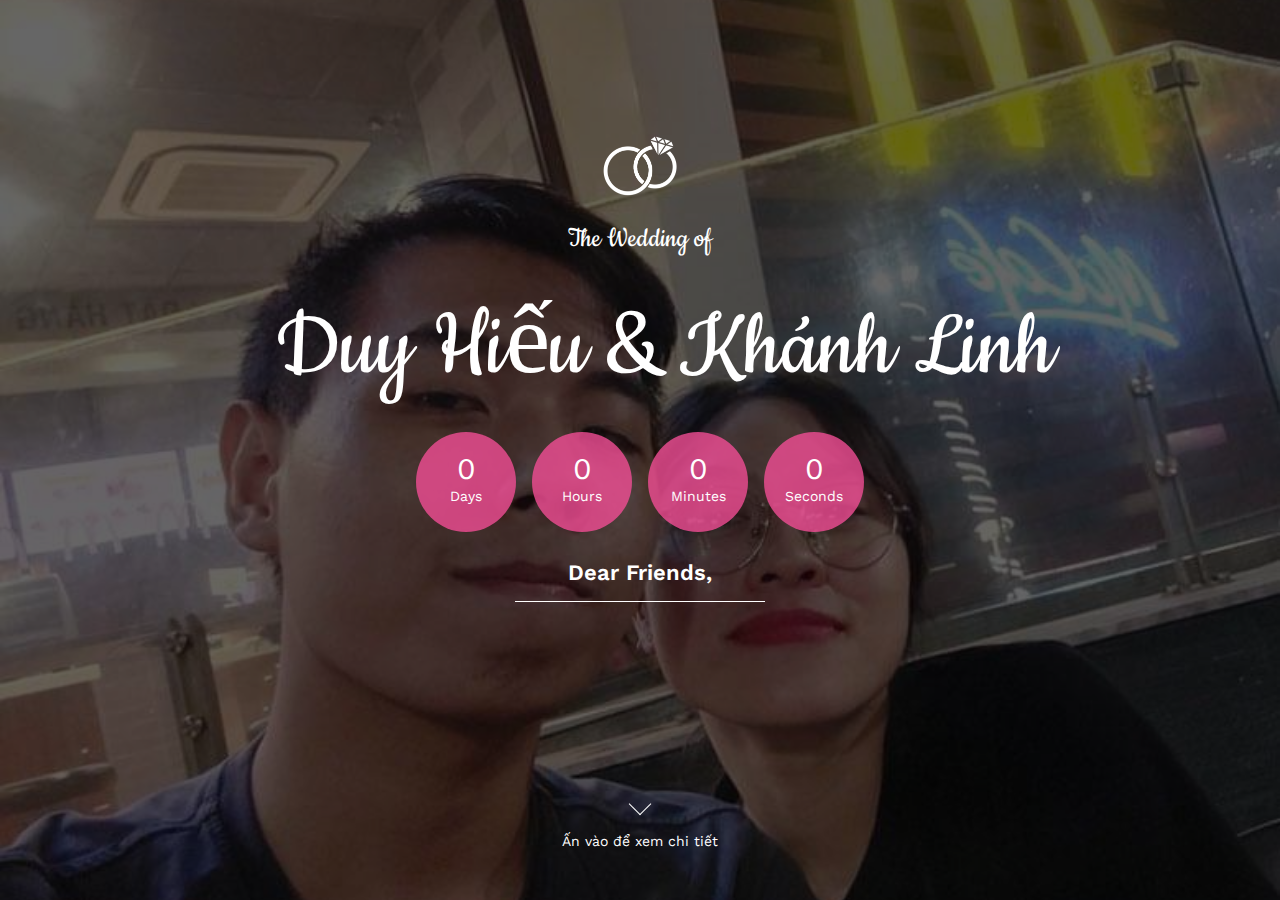
==== docs/index.html @ fc9b08f7 "[Fix] util" ====
<!DOCTYPE html><html><head><meta charSet="utf-8"/><meta http-equiv="x-ua-compatible" content="ie=edge"/><meta name="viewport" content="width=device-width, initial-scale=1, shrink-to-fit=no"/><style data-href="/styles.2cedf73241e9de673ac3.css" id="gatsby-global-css">[class*=" icon-"],[class^=icon-]{font-family:icomoon!important;speak:none;font-style:normal;font-weight:400;font-variant:normal;text-transform:none;line-height:1;-webkit-font-smoothing:antialiased;-moz-osx-font-smoothing:grayscale}.icon-eye:before{content:"\E000"}.icon-paper-clip:before{content:"\E001"}.icon-mail:before{content:"\E002"}.icon-toggle:before{content:"\E003"}.icon-layout:before{content:"\E004"}.icon-link:before{content:"\E005"}.icon-bell:before{content:"\E006"}.icon-lock:before{content:"\E007"}.icon-unlock:before{content:"\E008"}.icon-ribbon:before{content:"\E009"}.icon-image:before{content:"\E010"}.icon-signal:before{content:"\E011"}.icon-target:before{content:"\E012"}.icon-clipboard:before{content:"\E013"}.icon-clock:before{content:"\E014"}.icon-watch:before{content:"\E015"}.icon-air-play:before{content:"\E016"}.icon-camera:before{content:"\E017"}.icon-video:before{content:"\E018"}.icon-disc:before{content:"\E019"}.icon-printer:before{content:"\E020"}.icon-monitor:before{content:"\E021"}.icon-server:before{content:"\E022"}.icon-cog:before{content:"\E023"}.icon-heart:before{content:"\E024"}.icon-paragraph:before{content:"\E025"}.icon-align-justify:before{content:"\E026"}.icon-align-left:before{content:"\E027"}.icon-align-center:before{content:"\E028"}.icon-align-right:before{content:"\E029"}.icon-book:before{content:"\E030"}.icon-layers:before{content:"\E031"}.icon-stack:before{content:"\E032"}.icon-stack-2:before{content:"\E033"}.icon-paper:before{content:"\E034"}.icon-paper-stack:before{content:"\E035"}.icon-search:before{content:"\E036"}.icon-zoom-in:before{content:"\E037"}.icon-zoom-out:before{content:"\E038"}.icon-reply:before{content:"\E039"}.icon-circle-plus:before{content:"\E040"}.icon-circle-minus:before{content:"\E041"}.icon-circle-check:before{content:"\E042"}.icon-circle-cross:before{content:"\E043"}.icon-square-plus:before{content:"\E044"}.icon-square-minus:before{content:"\E045"}.icon-square-check:before{content:"\E046"}.icon-square-cross:before{content:"\E047"}.icon-microphone:before{content:"\E048"}.icon-record:before{content:"\E049"}.icon-skip-back:before{content:"\E050"}.icon-rewind:before{content:"\E051"}.icon-play:before{content:"\E052"}.icon-pause:before{content:"\E053"}.icon-stop:before{content:"\E054"}.icon-fast-forward:before{content:"\E055"}.icon-skip-forward:before{content:"\E056"}.icon-shuffle:before{content:"\E057"}.icon-repeat:before{content:"\E058"}.icon-folder:before{content:"\E059"}.icon-umbrella:before{content:"\E060"}.icon-moon:before{content:"\E061"}.icon-thermometer:before{content:"\E062"}.icon-drop:before{content:"\E063"}.icon-sun:before{content:"\E064"}.icon-cloud:before{content:"\E065"}.icon-cloud-upload:before{content:"\E066"}.icon-cloud-download:before{content:"\E067"}.icon-upload:before{content:"\E068"}.icon-download:before{content:"\E069"}.icon-location:before{content:"\E070"}.icon-location-2:before{content:"\E071"}.icon-map:before{content:"\E072"}.icon-battery:before{content:"\E073"}.icon-head:before{content:"\E074"}.icon-briefcase:before{content:"\E075"}.icon-speech-bubble:before{content:"\E076"}.icon-anchor:before{content:"\E077"}.icon-globe:before{content:"\E078"}.icon-box:before{content:"\E079"}.icon-reload:before{content:"\E080"}.icon-share:before{content:"\E081"}.icon-marquee:before{content:"\E082"}.icon-marquee-plus:before{content:"\E083"}.icon-marquee-minus:before{content:"\E084"}.icon-tag:before{content:"\E085"}.icon-power:before{content:"\E086"}.icon-command:before{content:"\E087"}.icon-alt:before{content:"\E088"}.icon-esc:before{content:"\E089"}.icon-bar-graph:before{content:"\E090"}.icon-bar-graph-2:before{content:"\E091"}.icon-pie-graph:before{content:"\E092"}.icon-star:before{content:"\E093"}.icon-arrow-left:before{content:"\E094"}.icon-arrow-right:before{content:"\E095"}.icon-arrow-up:before{content:"\E096"}.icon-arrow-down:before{content:"\E097"}.icon-volume:before{content:"\E098"}.icon-mute:before{content:"\E099"}.icon-content-right:before{content:"\E100"}.icon-content-left:before{content:"\E101"}.icon-grid:before{content:"\E102"}.icon-grid-2:before{content:"\E103"}.icon-columns:before{content:"\E104"}.icon-loader:before{content:"\E105"}.icon-bag:before{content:"\E106"}.icon-ban:before{content:"\E107"}.icon-flag:before{content:"\E108"}.icon-trash:before{content:"\E109"}.icon-expand:before{content:"\E110"}.icon-contract:before{content:"\E111"}.icon-maximize:before{content:"\E112"}.icon-minimize:before{content:"\E113"}.icon-plus:before{content:"\E114"}.icon-minus:before{content:"\E115"}.icon-check:before{content:"\E116"}.icon-cross:before{content:"\E117"}.icon-move:before{content:"\E118"}.icon-delete:before{content:"\E119"}.icon-menu:before{content:"\E120"}.icon-archive:before{content:"\E121"}.icon-inbox:before{content:"\E122"}.icon-outbox:before{content:"\E123"}.icon-file:before{content:"\E124"}.icon-file-add:before{content:"\E125"}.icon-file-subtract:before{content:"\E126"}.icon-help:before{content:"\E127"}.icon-open:before{content:"\E128"}.icon-ellipsis:before{content:"\E129"}.icon-add-to-list:before{content:"\E900"}.icon-classic-computer:before{content:"\E901"}.icon-controller-fast-backward:before{content:"\E902"}.icon-creative-commons-attribution:before{content:"\E903"}.icon-creative-commons-noderivs:before{content:"\E904"}.icon-creative-commons-noncommercial-eu:before{content:"\E905"}.icon-creative-commons-noncommercial-us:before{content:"\E906"}.icon-creative-commons-public-domain:before{content:"\E907"}.icon-creative-commons-remix:before{content:"\E908"}.icon-creative-commons-share:before{content:"\E909"}.icon-creative-commons-sharealike:before{content:"\E90A"}.icon-creative-commons:before{content:"\E90B"}.icon-document-landscape:before{content:"\E90C"}.icon-remove-user:before{content:"\E90D"}.icon-warning:before{content:"\E90E"}.icon-arrow-bold-down:before{content:"\E90F"}.icon-arrow-bold-left:before{content:"\E910"}.icon-arrow-bold-right:before{content:"\E911"}.icon-arrow-bold-up:before{content:"\E912"}.icon-arrow-down2:before{content:"\E913"}.icon-arrow-left2:before{content:"\E914"}.icon-arrow-long-down:before{content:"\E915"}.icon-arrow-long-left:before{content:"\E916"}.icon-arrow-long-right:before{content:"\E917"}.icon-arrow-long-up:before{content:"\E918"}.icon-arrow-right2:before{content:"\E919"}.icon-arrow-up2:before{content:"\E91A"}.icon-arrow-with-circle-down:before{content:"\E91B"}.icon-arrow-with-circle-left:before{content:"\E91C"}.icon-arrow-with-circle-right:before{content:"\E91D"}.icon-arrow-with-circle-up:before{content:"\E91E"}.icon-bookmark:before{content:"\E91F"}.icon-bookmarks:before{content:"\E920"}.icon-chevron-down:before{content:"\E921"}.icon-chevron-left:before{content:"\E922"}.icon-chevron-right:before{content:"\E923"}.icon-chevron-small-down:before{content:"\E924"}.icon-chevron-small-left:before{content:"\E925"}.icon-chevron-small-right:before{content:"\E926"}.icon-chevron-small-up:before{content:"\E927"}.icon-chevron-thin-down:before{content:"\E928"}.icon-chevron-thin-left:before{content:"\E929"}.icon-chevron-thin-right:before{content:"\E92A"}.icon-chevron-thin-up:before{content:"\E92B"}.icon-chevron-up:before{content:"\E92C"}.icon-chevron-with-circle-down:before{content:"\E92D"}.icon-chevron-with-circle-left:before{content:"\E92E"}.icon-chevron-with-circle-right:before{content:"\E92F"}.icon-chevron-with-circle-up:before{content:"\E930"}.icon-cloud2:before{content:"\E931"}.icon-controller-fast-forward:before{content:"\E932"}.icon-controller-jump-to-start:before{content:"\E933"}.icon-controller-next:before{content:"\E934"}.icon-controller-paus:before{content:"\E935"}.icon-controller-play:before{content:"\E936"}.icon-controller-record:before{content:"\E937"}.icon-controller-stop:before{content:"\E938"}.icon-controller-volume:before{content:"\E939"}.icon-dot-single:before{content:"\E93A"}.icon-dots-three-horizontal:before{content:"\E93B"}.icon-dots-three-vertical:before{content:"\E93C"}.icon-dots-two-horizontal:before{content:"\E93D"}.icon-dots-two-vertical:before{content:"\E93E"}.icon-download2:before{content:"\E93F"}.icon-emoji-flirt:before{content:"\E940"}.icon-flow-branch:before{content:"\E941"}.icon-flow-cascade:before{content:"\E942"}.icon-flow-line:before{content:"\E943"}.icon-flow-parallel:before{content:"\E944"}.icon-flow-tree:before{content:"\E945"}.icon-install:before{content:"\E946"}.icon-layers2:before{content:"\E947"}.icon-open-book:before{content:"\E948"}.icon-resize-100:before{content:"\E949"}.icon-resize-full-screen:before{content:"\E94A"}.icon-save:before{content:"\E94B"}.icon-select-arrows:before{content:"\E94C"}.icon-sound-mute:before{content:"\E94D"}.icon-sound:before{content:"\E94E"}.icon-trash2:before{content:"\E94F"}.icon-triangle-down:before{content:"\E950"}.icon-triangle-left:before{content:"\E951"}.icon-triangle-right:before{content:"\E952"}.icon-triangle-up:before{content:"\E953"}.icon-uninstall:before{content:"\E954"}.icon-upload-to-cloud:before{content:"\E955"}.icon-upload2:before{content:"\E956"}.icon-add-user:before{content:"\E957"}.icon-address:before{content:"\E958"}.icon-adjust:before{content:"\E959"}.icon-air:before{content:"\E95A"}.icon-aircraft-landing:before{content:"\E95B"}.icon-aircraft-take-off:before{content:"\E95C"}.icon-aircraft:before{content:"\E95D"}.icon-align-bottom:before{content:"\E95E"}.icon-align-horizontal-middle:before{content:"\E95F"}.icon-align-left2:before{content:"\E960"}.icon-align-right2:before{content:"\E961"}.icon-align-top:before{content:"\E962"}.icon-align-vertical-middle:before{content:"\E963"}.icon-archive2:before{content:"\E964"}.icon-area-graph:before{content:"\E965"}.icon-attachment:before{content:"\E966"}.icon-awareness-ribbon:before{content:"\E967"}.icon-back-in-time:before{content:"\E968"}.icon-back:before{content:"\E969"}.icon-bar-graph2:before{content:"\E96A"}.icon-battery2:before{content:"\E96B"}.icon-beamed-note:before{content:"\E96C"}.icon-bell2:before{content:"\E96D"}.icon-blackboard:before{content:"\E96E"}.icon-block:before{content:"\E96F"}.icon-book2:before{content:"\E970"}.icon-bowl:before{content:"\E971"}.icon-box2:before{content:"\E972"}.icon-briefcase2:before{content:"\E973"}.icon-browser:before{content:"\E974"}.icon-brush:before{content:"\E975"}.icon-bucket:before{content:"\E976"}.icon-cake:before{content:"\E977"}.icon-calculator:before{content:"\E978"}.icon-calendar:before{content:"\E979"}.icon-camera2:before{content:"\E97A"}.icon-ccw:before{content:"\E97B"}.icon-chat:before{content:"\E97C"}.icon-check2:before{content:"\E97D"}.icon-circle-with-cross:before{content:"\E97E"}.icon-circle-with-minus:before{content:"\E97F"}.icon-circle-with-plus:before{content:"\E980"}.icon-circle:before{content:"\E981"}.icon-circular-graph:before{content:"\E982"}.icon-clapperboard:before{content:"\E983"}.icon-clipboard2:before{content:"\E984"}.icon-clock2:before{content:"\E985"}.icon-code:before{content:"\E986"}.icon-cog2:before{content:"\E987"}.icon-colours:before{content:"\E988"}.icon-compass:before{content:"\E989"}.icon-copy:before{content:"\E98A"}.icon-credit-card:before{content:"\E98B"}.icon-credit:before{content:"\E98C"}.icon-cross2:before{content:"\E98D"}.icon-cup:before{content:"\E98E"}.icon-cw:before{content:"\E98F"}.icon-cycle:before{content:"\E990"}.icon-database:before{content:"\E991"}.icon-dial-pad:before{content:"\E992"}.icon-direction:before{content:"\E993"}.icon-document:before{content:"\E994"}.icon-documents:before{content:"\E995"}.icon-drink:before{content:"\E996"}.icon-drive:before{content:"\E997"}.icon-drop2:before{content:"\E998"}.icon-edit:before{content:"\E999"}.icon-email:before{content:"\E99A"}.icon-emoji-happy:before{content:"\E99B"}.icon-emoji-neutral:before{content:"\E99C"}.icon-emoji-sad:before{content:"\E99D"}.icon-erase:before{content:"\E99E"}.icon-eraser:before{content:"\E99F"}.icon-export:before{content:"\E9A0"}.icon-eye2:before{content:"\E9A1"}.icon-feather:before{content:"\E9A2"}.icon-flag2:before{content:"\E9A3"}.icon-flash:before{content:"\E9A4"}.icon-flashlight:before{content:"\E9A5"}.icon-flat-brush:before{content:"\E9A6"}.icon-folder-images:before{content:"\E9A7"}.icon-folder-music:before{content:"\E9A8"}.icon-folder-video:before{content:"\E9A9"}.icon-folder2:before{content:"\E9AA"}.icon-forward:before{content:"\E9AB"}.icon-funnel:before{content:"\E9AC"}.icon-game-controller:before{content:"\E9AD"}.icon-gauge:before{content:"\E9AE"}.icon-globe2:before{content:"\E9AF"}.icon-graduation-cap:before{content:"\E9B0"}.icon-grid2:before{content:"\E9B1"}.icon-hair-cross:before{content:"\E9B2"}.icon-hand:before{content:"\E9B3"}.icon-heart-outlined:before{content:"\E9B4"}.icon-heart2:before{content:"\E9B5"}.icon-help-with-circle:before{content:"\E9B6"}.icon-help2:before{content:"\E9B7"}.icon-home:before{content:"\E9B8"}.icon-hour-glass:before{content:"\E9B9"}.icon-image-inverted:before{content:"\E9BA"}.icon-image2:before{content:"\E9BB"}.icon-images:before{content:"\E9BC"}.icon-inbox2:before{content:"\E9BD"}.icon-infinity:before{content:"\E9BE"}.icon-info-with-circle:before{content:"\E9BF"}.icon-info:before{content:"\E9C0"}.icon-key:before{content:"\E9C1"}.icon-keyboard:before{content:"\E9C2"}.icon-lab-flask:before{content:"\E9C3"}.icon-landline:before{content:"\E9C4"}.icon-language:before{content:"\E9C5"}.icon-laptop:before{content:"\E9C6"}.icon-leaf:before{content:"\E9C7"}.icon-level-down:before{content:"\E9C8"}.icon-level-up:before{content:"\E9C9"}.icon-lifebuoy:before{content:"\E9CA"}.icon-light-bulb:before{content:"\E9CB"}.icon-light-down:before{content:"\E9CC"}.icon-light-up:before{content:"\E9CD"}.icon-line-graph:before{content:"\E9CE"}.icon-link2:before{content:"\E9CF"}.icon-list:before{content:"\E9D0"}.icon-location-pin:before{content:"\E9D1"}.icon-location2:before{content:"\E9D2"}.icon-lock-open:before{content:"\E9D3"}.icon-lock2:before{content:"\E9D4"}.icon-log-out:before{content:"\E9D5"}.icon-login:before{content:"\E9D6"}.icon-loop:before{content:"\E9D7"}.icon-magnet:before{content:"\E9D8"}.icon-magnifying-glass:before{content:"\E9D9"}.icon-mail2:before{content:"\E9DA"}.icon-man:before{content:"\E9DB"}.icon-map2:before{content:"\E9DC"}.icon-mask:before{content:"\E9DD"}.icon-medal:before{content:"\E9DE"}.icon-megaphone:before{content:"\E9DF"}.icon-menu2:before{content:"\E9E0"}.icon-message:before{content:"\E9E1"}.icon-mic:before{content:"\E9E2"}.icon-minus2:before{content:"\E9E3"}.icon-mobile:before{content:"\E9E4"}.icon-modern-mic:before{content:"\E9E5"}.icon-moon2:before{content:"\E9E6"}.icon-mouse:before{content:"\E9E7"}.icon-music:before{content:"\E9E8"}.icon-network:before{content:"\E9E9"}.icon-new-message:before{content:"\E9EA"}.icon-new:before{content:"\E9EB"}.icon-news:before{content:"\E9EC"}.icon-note:before{content:"\E9ED"}.icon-notification:before{content:"\E9EE"}.icon-old-mobile:before{content:"\E9EF"}.icon-old-phone:before{content:"\E9F0"}.icon-palette:before{content:"\E9F1"}.icon-paper-plane:before{content:"\E9F2"}.icon-pencil:before{content:"\E9F3"}.icon-phone:before{content:"\E9F4"}.icon-pie-chart:before{content:"\E9F5"}.icon-pin:before{content:"\E9F6"}.icon-plus2:before{content:"\E9F7"}.icon-popup:before{content:"\E9F8"}.icon-power-plug:before{content:"\E9F9"}.icon-price-ribbon:before{content:"\E9FA"}.icon-price-tag:before{content:"\E9FB"}.icon-print:before{content:"\E9FC"}.icon-progress-empty:before{content:"\E9FD"}.icon-progress-full:before{content:"\E9FE"}.icon-progress-one:before{content:"\E9FF"}.icon-progress-two:before{content:"\EA00"}.icon-publish:before{content:"\EA01"}.icon-quote:before{content:"\EA02"}.icon-radio:before{content:"\EA03"}.icon-reply-all:before{content:"\EA04"}.icon-reply2:before{content:"\EA05"}.icon-retweet:before{content:"\EA06"}.icon-rocket:before{content:"\EA07"}.icon-round-brush:before{content:"\EA08"}.icon-rss:before{content:"\EA09"}.icon-ruler:before{content:"\EA0A"}.icon-scissors:before{content:"\EA0B"}.icon-share-alternitive:before{content:"\EA0C"}.icon-share2:before{content:"\EA0D"}.icon-shareable:before{content:"\EA0E"}.icon-shield:before{content:"\EA0F"}.icon-shop:before{content:"\EA10"}.icon-shopping-bag:before{content:"\EA11"}.icon-shopping-basket:before{content:"\EA12"}.icon-shopping-cart:before{content:"\EA13"}.icon-shuffle2:before{content:"\EA14"}.icon-signal2:before{content:"\EA15"}.icon-sound-mix:before{content:"\EA16"}.icon-sports-club:before{content:"\EA17"}.icon-spreadsheet:before{content:"\EA18"}.icon-squared-cross:before{content:"\EA19"}.icon-squared-minus:before{content:"\EA1A"}.icon-squared-plus:before{content:"\EA1B"}.icon-star-outlined:before{content:"\EA1C"}.icon-star2:before{content:"\EA1D"}.icon-stopwatch:before{content:"\EA1E"}.icon-suitcase:before{content:"\EA1F"}.icon-swap:before{content:"\EA20"}.icon-sweden:before{content:"\EA21"}.icon-switch:before{content:"\EA22"}.icon-tablet:before{content:"\EA23"}.icon-tag2:before{content:"\EA24"}.icon-text-document-inverted:before{content:"\EA25"}.icon-text-document:before{content:"\EA26"}.icon-text:before{content:"\EA27"}.icon-thermometer2:before{content:"\EA28"}.icon-thumbs-down:before{content:"\EA29"}.icon-thumbs-up:before{content:"\EA2A"}.icon-thunder-cloud:before{content:"\EA2B"}.icon-ticket:before{content:"\EA2C"}.icon-time-slot:before{content:"\EA2D"}.icon-tools:before{content:"\EA2E"}.icon-traffic-cone:before{content:"\EA2F"}.icon-tree:before{content:"\EA30"}.icon-trophy:before{content:"\EA31"}.icon-tv:before{content:"\EA32"}.icon-typing:before{content:"\EA33"}.icon-unread:before{content:"\EA34"}.icon-untag:before{content:"\EA35"}.icon-user:before{content:"\EA36"}.icon-users:before{content:"\EA37"}.icon-v-card:before{content:"\EA38"}.icon-video2:before{content:"\EA39"}.icon-vinyl:before{content:"\EA3A"}.icon-voicemail:before{content:"\EA3B"}.icon-wallet:before{content:"\EA3C"}.icon-water:before{content:"\EA3D"}.icon-px-with-circle:before{content:"\EA3E"}.icon-px:before{content:"\EA3F"}.icon-basecamp:before{content:"\EA40"}.icon-behance:before{content:"\EA41"}.icon-creative-cloud:before{content:"\EA42"}.icon-dropbox:before{content:"\EA43"}.icon-evernote:before{content:"\EA44"}.icon-flattr:before{content:"\EA45"}.icon-foursquare:before{content:"\EA46"}.icon-google-drive:before{content:"\EA47"}.icon-google-hangouts:before{content:"\EA48"}.icon-grooveshark:before{content:"\EA49"}.icon-icloud:before{content:"\EA4A"}.icon-mixi:before{content:"\EA4B"}.icon-onedrive:before{content:"\EA4C"}.icon-paypal:before{content:"\EA4D"}.icon-picasa:before{content:"\EA4E"}.icon-qq:before{content:"\EA4F"}.icon-rdio-with-circle:before{content:"\EA50"}.icon-renren:before{content:"\EA51"}.icon-scribd:before{content:"\EA52"}.icon-sina-weibo:before{content:"\EA53"}.icon-skype-with-circle:before{content:"\EA54"}.icon-skype:before{content:"\EA55"}.icon-slideshare:before{content:"\EA56"}.icon-smashing:before{content:"\EA57"}.icon-soundcloud:before{content:"\EA58"}.icon-spotify-with-circle:before{content:"\EA59"}.icon-spotify:before{content:"\EA5A"}.icon-swarm:before{content:"\EA5B"}.icon-vine-with-circle:before{content:"\EA5C"}.icon-vine:before{content:"\EA5D"}.icon-vk-alternitive:before{content:"\EA5E"}.icon-vk-with-circle:before{content:"\EA5F"}.icon-vk:before{content:"\EA60"}.icon-xing-with-circle:before{content:"\EA61"}.icon-xing:before{content:"\EA62"}.icon-yelp:before{content:"\EA63"}.icon-dribbble-with-circle:before{content:"\EA64"}.icon-dribbble:before{content:"\EA65"}.icon-facebook-with-circle:before{content:"\EA66"}.icon-facebook:before{content:"\EA67"}.icon-flickr-with-circle:before{content:"\EA68"}.icon-flickr:before{content:"\EA69"}.icon-github-with-circle:before{content:"\EA6A"}.icon-github:before{content:"\EA6B"}.icon-google-with-circle:before{content:"\EA6C"}.icon-google:before{content:"\EA6D"}.icon-instagram-with-circle:before{content:"\EA6E"}.icon-instagram:before{content:"\EA6F"}.icon-lastfm-with-circle:before{content:"\EA70"}.icon-lastfm:before{content:"\EA71"}.icon-linkedin-with-circle:before{content:"\EA72"}.icon-linkedin:before{content:"\EA73"}.icon-pinterest-with-circle:before{content:"\EA74"}.icon-pinterest:before{content:"\EA75"}.icon-rdio:before{content:"\EA76"}.icon-stumbleupon-with-circle:before{content:"\EA77"}.icon-stumbleupon:before{content:"\EA78"}.icon-tumblr-with-circle:before{content:"\EA79"}.icon-tumblr:before{content:"\EA7A"}.icon-twitter-with-circle:before{content:"\EA7B"}.icon-twitter:before{content:"\EA7C"}.icon-vimeo-with-circle:before{content:"\EA7D"}.icon-vimeo:before{content:"\EA7E"}.icon-youtube-with-circle:before{content:"\EA7F"}.icon-youtube:before{content:"\EA80"}
/*!
 * Bootstrap v3.3.5 (http://getbootstrap.com)
 * Copyright 2011-2015 Twitter, Inc.
 * Licensed under MIT (https://github.com/twbs/bootstrap/blob/master/LICENSE)
 */
/*! normalize.css v3.0.3 | MIT License | github.com/necolas/normalize.css */html{font-family:sans-serif;-ms-text-size-adjust:100%;-webkit-text-size-adjust:100%}body{margin:0}article,aside,details,figcaption,figure,footer,header,hgroup,main,menu,nav,section,summary{display:block}audio,canvas,progress,video{display:inline-block;vertical-align:baseline}audio:not([controls]){display:none;height:0}[hidden],template{display:none}a{background-color:transparent}a:active,a:hover{outline:0}abbr[title]{border-bottom:1px dotted}b,strong{font-weight:700}dfn{font-style:italic}h1{font-size:2em;margin:.67em 0}mark{background:#ff0;color:#000}small{font-size:80%}sub,sup{font-size:75%;line-height:0;position:relative;vertical-align:baseline}sup{top:-.5em}sub{bottom:-.25em}img{border:0}svg:not(:root){overflow:hidden}figure{margin:1em 40px}hr{box-sizing:content-box;height:0}pre{overflow:auto}code,kbd,pre,samp{font-family:monospace,monospace;font-size:1em}button,input,optgroup,select,textarea{color:inherit;font:inherit;margin:0}button{overflow:visible}button,select{text-transform:none}button,html input[type=button],input[type=reset],input[type=submit]{-webkit-appearance:button;cursor:pointer}button[disabled],html input[disabled]{cursor:default}button::-moz-focus-inner,input::-moz-focus-inner{border:0;padding:0}input{line-height:normal}input[type=checkbox],input[type=radio]{box-sizing:border-box;padding:0}input[type=number]::-webkit-inner-spin-button,input[type=number]::-webkit-outer-spin-button{height:auto}input[type=search]{-webkit-appearance:textfield;box-sizing:content-box}input[type=search]::-webkit-search-cancel-button,input[type=search]::-webkit-search-decoration{-webkit-appearance:none}fieldset{border:1px solid silver;margin:0 2px;padding:.35em .625em .75em}textarea{overflow:auto}optgroup{font-weight:700}table{border-collapse:collapse;border-spacing:0}td,th{padding:0}

/*! Source: https://github.com/h5bp/html5-boilerplate/blob/master/src/css/main.css */@media print{*,:after,:before{background:transparent!important;color:#000!important;box-shadow:none!important;text-shadow:none!important}a,a:visited{text-decoration:underline}a[href]:after{content:" (" attr(href) ")"}abbr[title]:after{content:" (" attr(title) ")"}a[href^="#"]:after,a[href^="javascript:"]:after{content:""}blockquote,pre{border:1px solid #999;page-break-inside:avoid}thead{display:table-header-group}img,tr{page-break-inside:avoid}img{max-width:100%!important}h2,h3,p{orphans:3;widows:3}h2,h3{page-break-after:avoid}.navbar{display:none}.btn>.caret,.dropup>.btn>.caret{border-top-color:#000!important}.label{border:1px solid #000}.table{border-collapse:collapse!important}.table td,.table th{background-color:#fff!important}.table-bordered td,.table-bordered th{border:1px solid #ddd!important}}*,:after,:before{box-sizing:border-box}html{font-size:10px;-webkit-tap-highlight-color:transparent}body{font-family:Helvetica Neue,Helvetica,Arial,sans-serif;line-height:1.42857;color:#333;background-color:#fff}button,input,select,textarea{font-family:inherit;font-size:inherit;line-height:inherit}a{color:#337ab7;text-decoration:none}a:focus,a:hover{color:#23527c;text-decoration:underline}a:focus{outline:thin dotted;outline:5px auto -webkit-focus-ring-color;outline-offset:-2px}figure{margin:0}img{vertical-align:middle}.img-responsive{display:block;max-width:100%;height:auto}.img-rounded{border-radius:6px}.img-thumbnail{padding:4px;line-height:1.42857;background-color:#fff;border:1px solid #ddd;border-radius:4px;transition:all .2s ease-in-out;display:inline-block;max-width:100%;height:auto}.img-circle{border-radius:50%}hr{margin-top:20px;margin-bottom:20px;border:0;border-top:1px solid #eee}.sr-only{position:absolute;width:1px;height:1px;margin:-1px;padding:0;overflow:hidden;clip:rect(0,0,0,0);border:0}.sr-only-focusable:active,.sr-only-focusable:focus{position:static;width:auto;height:auto;margin:0;overflow:visible;clip:auto}[role=button]{cursor:pointer}.h1,.h2,.h3,.h4,.h5,.h6,h1,h2,h3,h4,h5,h6{font-family:inherit;font-weight:500;line-height:1.1;color:inherit}.h1 .small,.h1 small,.h2 .small,.h2 small,.h3 .small,.h3 small,.h4 .small,.h4 small,.h5 .small,.h5 small,.h6 .small,.h6 small,h1 .small,h1 small,h2 .small,h2 small,h3 .small,h3 small,h4 .small,h4 small,h5 .small,h5 small,h6 .small,h6 small{font-weight:400;line-height:1;color:#777}.h1,.h2,.h3,h1,h2,h3{margin-top:20px;margin-bottom:10px}.h1 .small,.h1 small,.h2 .small,.h2 small,.h3 .small,.h3 small,h1 .small,h1 small,h2 .small,h2 small,h3 .small,h3 small{font-size:65%}.h4,.h5,.h6,h4,h5,h6{margin-top:10px;margin-bottom:10px}.h4 .small,.h4 small,.h5 .small,.h5 small,.h6 .small,.h6 small,h4 .small,h4 small,h5 .small,h5 small,h6 .small,h6 small{font-size:75%}.h1,h1{font-size:36px}.h2,h2{font-size:30px}.h3,h3{font-size:24px}.h4,h4{font-size:18px}.h5,h5{font-size:14px}.h6,h6{font-size:12px}p{margin:0 0 10px}.lead{margin-bottom:20px;font-size:16px;font-weight:300;line-height:1.4}@media (min-width:768px){.lead{font-size:21px}}.small,small{font-size:85%}.mark,mark{background-color:#fcf8e3;padding:.2em}.text-left{text-align:left}.text-right{text-align:right}.text-center{text-align:center}.text-justify{text-align:justify}.text-nowrap{white-space:nowrap}.text-lowercase{text-transform:lowercase}.initialism,.text-uppercase{text-transform:uppercase}.text-capitalize{text-transform:capitalize}.text-muted{color:#777}.text-primary{color:#337ab7}a.text-primary:focus,a.text-primary:hover{color:#286090}.text-success{color:#3c763d}a.text-success:focus,a.text-success:hover{color:#2b542c}.text-info{color:#31708f}a.text-info:focus,a.text-info:hover{color:#245269}.text-warning{color:#8a6d3b}a.text-warning:focus,a.text-warning:hover{color:#66512c}.text-danger{color:#a94442}a.text-danger:focus,a.text-danger:hover{color:#843534}.bg-primary{color:#fff;background-color:#337ab7}a.bg-primary:focus,a.bg-primary:hover{background-color:#286090}.bg-success{background-color:#dff0d8}a.bg-success:focus,a.bg-success:hover{background-color:#c1e2b3}.bg-info{background-color:#d9edf7}a.bg-info:focus,a.bg-info:hover{background-color:#afd9ee}.bg-warning{background-color:#fcf8e3}a.bg-warning:focus,a.bg-warning:hover{background-color:#f7ecb5}.bg-danger{background-color:#f2dede}a.bg-danger:focus,a.bg-danger:hover{background-color:#e4b9b9}.page-header{padding-bottom:9px;margin:40px 0 20px;border-bottom:1px solid #eee}ol,ul{margin-top:0;margin-bottom:10px}ol ol,ol ul,ul ol,ul ul{margin-bottom:0}.list-inline,.list-unstyled{padding-left:0;list-style:none}.list-inline{margin-left:-5px}.list-inline>li{display:inline-block;padding-left:5px;padding-right:5px}dl{margin-top:0;margin-bottom:20px}dd,dt{line-height:1.42857}dt{font-weight:700}dd{margin-left:0}.dl-horizontal dd:after,.dl-horizontal dd:before{content:" ";display:table}.dl-horizontal dd:after{clear:both}@media (min-width:768px){.dl-horizontal dt{float:left;width:160px;clear:left;text-align:right;overflow:hidden;text-overflow:ellipsis;white-space:nowrap}.dl-horizontal dd{margin-left:180px}}abbr[data-original-title],abbr[title]{cursor:help;border-bottom:1px dotted #777}.initialism{font-size:90%}blockquote{padding:10px 20px;margin:0 0 20px;font-size:17.5px;border-left:5px solid #eee}blockquote ol:last-child,blockquote p:last-child,blockquote ul:last-child{margin-bottom:0}blockquote .small,blockquote footer,blockquote small{display:block;font-size:80%;line-height:1.42857;color:#777}blockquote .small:before,blockquote footer:before,blockquote small:before{content:"\2014   \A0"}.blockquote-reverse,blockquote.pull-right{padding-right:15px;padding-left:0;border-right:5px solid #eee;border-left:0;text-align:right}.blockquote-reverse .small:before,.blockquote-reverse footer:before,.blockquote-reverse small:before,blockquote.pull-right .small:before,blockquote.pull-right footer:before,blockquote.pull-right small:before{content:""}.blockquote-reverse .small:after,.blockquote-reverse footer:after,.blockquote-reverse small:after,blockquote.pull-right .small:after,blockquote.pull-right footer:after,blockquote.pull-right small:after{content:"\A0   \2014"}address{margin-bottom:20px;font-style:normal;line-height:1.42857}code,kbd,pre,samp{font-family:Menlo,Monaco,Consolas,Courier New,monospace}code{color:#c7254e;background-color:#f9f2f4;border-radius:4px}code,kbd{padding:2px 4px;font-size:90%}kbd{color:#fff;background-color:#333;border-radius:3px;box-shadow:inset 0 -1px 0 rgba(0,0,0,.25)}kbd kbd{padding:0;font-size:100%;font-weight:700;box-shadow:none}pre{display:block;padding:9.5px;margin:0 0 10px;font-size:13px;line-height:1.42857;word-break:break-all;word-wrap:break-word;color:#333;background-color:#f5f5f5;border:1px solid #ccc;border-radius:4px}pre code{padding:0;font-size:inherit;color:inherit;white-space:pre-wrap;background-color:transparent;border-radius:0}.pre-scrollable{max-height:340px;overflow-y:scroll}.container{margin-right:auto;margin-left:auto;padding-left:15px;padding-right:15px}.container:after,.container:before{content:" ";display:table}.container:after{clear:both}@media (min-width:768px){.container{width:750px}}@media (min-width:992px){.container{width:970px}}@media (min-width:1200px){.container{width:1170px}}.container-fluid{margin-right:auto;margin-left:auto;padding-left:15px;padding-right:15px}.container-fluid:after,.container-fluid:before{content:" ";display:table}.container-fluid:after{clear:both}.row{margin-left:-15px;margin-right:-15px}.row:after,.row:before{content:" ";display:table}.row:after{clear:both}.col-lg-1,.col-lg-2,.col-lg-3,.col-lg-4,.col-lg-5,.col-lg-6,.col-lg-7,.col-lg-8,.col-lg-9,.col-lg-10,.col-lg-11,.col-lg-12,.col-md-1,.col-md-2,.col-md-3,.col-md-4,.col-md-5,.col-md-6,.col-md-7,.col-md-8,.col-md-9,.col-md-10,.col-md-11,.col-md-12,.col-sm-1,.col-sm-2,.col-sm-3,.col-sm-4,.col-sm-5,.col-sm-6,.col-sm-7,.col-sm-8,.col-sm-9,.col-sm-10,.col-sm-11,.col-sm-12,.col-xs-1,.col-xs-2,.col-xs-3,.col-xs-4,.col-xs-5,.col-xs-6,.col-xs-7,.col-xs-8,.col-xs-9,.col-xs-10,.col-xs-11,.col-xs-12{position:relative;min-height:1px;padding-left:15px;padding-right:15px}.col-xs-1,.col-xs-2,.col-xs-3,.col-xs-4,.col-xs-5,.col-xs-6,.col-xs-7,.col-xs-8,.col-xs-9,.col-xs-10,.col-xs-11,.col-xs-12{float:left}.col-xs-1{width:8.33333%}.col-xs-2{width:16.66667%}.col-xs-3{width:25%}.col-xs-4{width:33.33333%}.col-xs-5{width:41.66667%}.col-xs-6{width:50%}.col-xs-7{width:58.33333%}.col-xs-8{width:66.66667%}.col-xs-9{width:75%}.col-xs-10{width:83.33333%}.col-xs-11{width:91.66667%}.col-xs-12{width:100%}.col-xs-pull-0{right:auto}.col-xs-pull-1{right:8.33333%}.col-xs-pull-2{right:16.66667%}.col-xs-pull-3{right:25%}.col-xs-pull-4{right:33.33333%}.col-xs-pull-5{right:41.66667%}.col-xs-pull-6{right:50%}.col-xs-pull-7{right:58.33333%}.col-xs-pull-8{right:66.66667%}.col-xs-pull-9{right:75%}.col-xs-pull-10{right:83.33333%}.col-xs-pull-11{right:91.66667%}.col-xs-pull-12{right:100%}.col-xs-push-0{left:auto}.col-xs-push-1{left:8.33333%}.col-xs-push-2{left:16.66667%}.col-xs-push-3{left:25%}.col-xs-push-4{left:33.33333%}.col-xs-push-5{left:41.66667%}.col-xs-push-6{left:50%}.col-xs-push-7{left:58.33333%}.col-xs-push-8{left:66.66667%}.col-xs-push-9{left:75%}.col-xs-push-10{left:83.33333%}.col-xs-push-11{left:91.66667%}.col-xs-push-12{left:100%}.col-xs-offset-0{margin-left:0}.col-xs-offset-1{margin-left:8.33333%}.col-xs-offset-2{margin-left:16.66667%}.col-xs-offset-3{margin-left:25%}.col-xs-offset-4{margin-left:33.33333%}.col-xs-offset-5{margin-left:41.66667%}.col-xs-offset-6{margin-left:50%}.col-xs-offset-7{margin-left:58.33333%}.col-xs-offset-8{margin-left:66.66667%}.col-xs-offset-9{margin-left:75%}.col-xs-offset-10{margin-left:83.33333%}.col-xs-offset-11{margin-left:91.66667%}.col-xs-offset-12{margin-left:100%}@media (min-width:768px){.col-sm-1,.col-sm-2,.col-sm-3,.col-sm-4,.col-sm-5,.col-sm-6,.col-sm-7,.col-sm-8,.col-sm-9,.col-sm-10,.col-sm-11,.col-sm-12{float:left}.col-sm-1{width:8.33333%}.col-sm-2{width:16.66667%}.col-sm-3{width:25%}.col-sm-4{width:33.33333%}.col-sm-5{width:41.66667%}.col-sm-6{width:50%}.col-sm-7{width:58.33333%}.col-sm-8{width:66.66667%}.col-sm-9{width:75%}.col-sm-10{width:83.33333%}.col-sm-11{width:91.66667%}.col-sm-12{width:100%}.col-sm-pull-0{right:auto}.col-sm-pull-1{right:8.33333%}.col-sm-pull-2{right:16.66667%}.col-sm-pull-3{right:25%}.col-sm-pull-4{right:33.33333%}.col-sm-pull-5{right:41.66667%}.col-sm-pull-6{right:50%}.col-sm-pull-7{right:58.33333%}.col-sm-pull-8{right:66.66667%}.col-sm-pull-9{right:75%}.col-sm-pull-10{right:83.33333%}.col-sm-pull-11{right:91.66667%}.col-sm-pull-12{right:100%}.col-sm-push-0{left:auto}.col-sm-push-1{left:8.33333%}.col-sm-push-2{left:16.66667%}.col-sm-push-3{left:25%}.col-sm-push-4{left:33.33333%}.col-sm-push-5{left:41.66667%}.col-sm-push-6{left:50%}.col-sm-push-7{left:58.33333%}.col-sm-push-8{left:66.66667%}.col-sm-push-9{left:75%}.col-sm-push-10{left:83.33333%}.col-sm-push-11{left:91.66667%}.col-sm-push-12{left:100%}.col-sm-offset-0{margin-left:0}.col-sm-offset-1{margin-left:8.33333%}.col-sm-offset-2{margin-left:16.66667%}.col-sm-offset-3{margin-left:25%}.col-sm-offset-4{margin-left:33.33333%}.col-sm-offset-5{margin-left:41.66667%}.col-sm-offset-6{margin-left:50%}.col-sm-offset-7{margin-left:58.33333%}.col-sm-offset-8{margin-left:66.66667%}.col-sm-offset-9{margin-left:75%}.col-sm-offset-10{margin-left:83.33333%}.col-sm-offset-11{margin-left:91.66667%}.col-sm-offset-12{margin-left:100%}}@media (min-width:992px){.col-md-1,.col-md-2,.col-md-3,.col-md-4,.col-md-5,.col-md-6,.col-md-7,.col-md-8,.col-md-9,.col-md-10,.col-md-11,.col-md-12{float:left}.col-md-1{width:8.33333%}.col-md-2{width:16.66667%}.col-md-3{width:25%}.col-md-4{width:33.33333%}.col-md-5{width:41.66667%}.col-md-6{width:50%}.col-md-7{width:58.33333%}.col-md-8{width:66.66667%}.col-md-9{width:75%}.col-md-10{width:83.33333%}.col-md-11{width:91.66667%}.col-md-12{width:100%}.col-md-pull-0{right:auto}.col-md-pull-1{right:8.33333%}.col-md-pull-2{right:16.66667%}.col-md-pull-3{right:25%}.col-md-pull-4{right:33.33333%}.col-md-pull-5{right:41.66667%}.col-md-pull-6{right:50%}.col-md-pull-7{right:58.33333%}.col-md-pull-8{right:66.66667%}.col-md-pull-9{right:75%}.col-md-pull-10{right:83.33333%}.col-md-pull-11{right:91.66667%}.col-md-pull-12{right:100%}.col-md-push-0{left:auto}.col-md-push-1{left:8.33333%}.col-md-push-2{left:16.66667%}.col-md-push-3{left:25%}.col-md-push-4{left:33.33333%}.col-md-push-5{left:41.66667%}.col-md-push-6{left:50%}.col-md-push-7{left:58.33333%}.col-md-push-8{left:66.66667%}.col-md-push-9{left:75%}.col-md-push-10{left:83.33333%}.col-md-push-11{left:91.66667%}.col-md-push-12{left:100%}.col-md-offset-0{margin-left:0}.col-md-offset-1{margin-left:8.33333%}.col-md-offset-2{margin-left:16.66667%}.col-md-offset-3{margin-left:25%}.col-md-offset-4{margin-left:33.33333%}.col-md-offset-5{margin-left:41.66667%}.col-md-offset-6{margin-left:50%}.col-md-offset-7{margin-left:58.33333%}.col-md-offset-8{margin-left:66.66667%}.col-md-offset-9{margin-left:75%}.col-md-offset-10{margin-left:83.33333%}.col-md-offset-11{margin-left:91.66667%}.col-md-offset-12{margin-left:100%}}@media (min-width:1200px){.col-lg-1,.col-lg-2,.col-lg-3,.col-lg-4,.col-lg-5,.col-lg-6,.col-lg-7,.col-lg-8,.col-lg-9,.col-lg-10,.col-lg-11,.col-lg-12{float:left}.col-lg-1{width:8.33333%}.col-lg-2{width:16.66667%}.col-lg-3{width:25%}.col-lg-4{width:33.33333%}.col-lg-5{width:41.66667%}.col-lg-6{width:50%}.col-lg-7{width:58.33333%}.col-lg-8{width:66.66667%}.col-lg-9{width:75%}.col-lg-10{width:83.33333%}.col-lg-11{width:91.66667%}.col-lg-12{width:100%}.col-lg-pull-0{right:auto}.col-lg-pull-1{right:8.33333%}.col-lg-pull-2{right:16.66667%}.col-lg-pull-3{right:25%}.col-lg-pull-4{right:33.33333%}.col-lg-pull-5{right:41.66667%}.col-lg-pull-6{right:50%}.col-lg-pull-7{right:58.33333%}.col-lg-pull-8{right:66.66667%}.col-lg-pull-9{right:75%}.col-lg-pull-10{right:83.33333%}.col-lg-pull-11{right:91.66667%}.col-lg-pull-12{right:100%}.col-lg-push-0{left:auto}.col-lg-push-1{left:8.33333%}.col-lg-push-2{left:16.66667%}.col-lg-push-3{left:25%}.col-lg-push-4{left:33.33333%}.col-lg-push-5{left:41.66667%}.col-lg-push-6{left:50%}.col-lg-push-7{left:58.33333%}.col-lg-push-8{left:66.66667%}.col-lg-push-9{left:75%}.col-lg-push-10{left:83.33333%}.col-lg-push-11{left:91.66667%}.col-lg-push-12{left:100%}.col-lg-offset-0{margin-left:0}.col-lg-offset-1{margin-left:8.33333%}.col-lg-offset-2{margin-left:16.66667%}.col-lg-offset-3{margin-left:25%}.col-lg-offset-4{margin-left:33.33333%}.col-lg-offset-5{margin-left:41.66667%}.col-lg-offset-6{margin-left:50%}.col-lg-offset-7{margin-left:58.33333%}.col-lg-offset-8{margin-left:66.66667%}.col-lg-offset-9{margin-left:75%}.col-lg-offset-10{margin-left:83.33333%}.col-lg-offset-11{margin-left:91.66667%}.col-lg-offset-12{margin-left:100%}}table{background-color:transparent}caption{padding-top:8px;padding-bottom:8px;color:#777}caption,th{text-align:left}.table{width:100%;max-width:100%;margin-bottom:20px}.table>tbody>tr>td,.table>tbody>tr>th,.table>tfoot>tr>td,.table>tfoot>tr>th,.table>thead>tr>td,.table>thead>tr>th{padding:8px;line-height:1.42857;vertical-align:top;border-top:1px solid #ddd}.table>thead>tr>th{vertical-align:bottom;border-bottom:2px solid #ddd}.table>caption+thead>tr:first-child>td,.table>caption+thead>tr:first-child>th,.table>colgroup+thead>tr:first-child>td,.table>colgroup+thead>tr:first-child>th,.table>thead:first-child>tr:first-child>td,.table>thead:first-child>tr:first-child>th{border-top:0}.table>tbody+tbody{border-top:2px solid #ddd}.table .table{background-color:#fff}.table-condensed>tbody>tr>td,.table-condensed>tbody>tr>th,.table-condensed>tfoot>tr>td,.table-condensed>tfoot>tr>th,.table-condensed>thead>tr>td,.table-condensed>thead>tr>th{padding:5px}.table-bordered,.table-bordered>tbody>tr>td,.table-bordered>tbody>tr>th,.table-bordered>tfoot>tr>td,.table-bordered>tfoot>tr>th,.table-bordered>thead>tr>td,.table-bordered>thead>tr>th{border:1px solid #ddd}.table-bordered>thead>tr>td,.table-bordered>thead>tr>th{border-bottom-width:2px}.table-striped>tbody>tr:nth-of-type(odd){background-color:#f9f9f9}.table-hover>tbody>tr:hover{background-color:#f5f5f5}table col[class*=col-]{position:static;float:none;display:table-column}table td[class*=col-],table th[class*=col-]{position:static;float:none;display:table-cell}.table>tbody>tr.active>td,.table>tbody>tr.active>th,.table>tbody>tr>td.active,.table>tbody>tr>th.active,.table>tfoot>tr.active>td,.table>tfoot>tr.active>th,.table>tfoot>tr>td.active,.table>tfoot>tr>th.active,.table>thead>tr.active>td,.table>thead>tr.active>th,.table>thead>tr>td.active,.table>thead>tr>th.active{background-color:#f5f5f5}.table-hover>tbody>tr.active:hover>td,.table-hover>tbody>tr.active:hover>th,.table-hover>tbody>tr:hover>.active,.table-hover>tbody>tr>td.active:hover,.table-hover>tbody>tr>th.active:hover{background-color:#e8e8e8}.table>tbody>tr.success>td,.table>tbody>tr.success>th,.table>tbody>tr>td.success,.table>tbody>tr>th.success,.table>tfoot>tr.success>td,.table>tfoot>tr.success>th,.table>tfoot>tr>td.success,.table>tfoot>tr>th.success,.table>thead>tr.success>td,.table>thead>tr.success>th,.table>thead>tr>td.success,.table>thead>tr>th.success{background-color:#dff0d8}.table-hover>tbody>tr.success:hover>td,.table-hover>tbody>tr.success:hover>th,.table-hover>tbody>tr:hover>.success,.table-hover>tbody>tr>td.success:hover,.table-hover>tbody>tr>th.success:hover{background-color:#d0e9c6}.table>tbody>tr.info>td,.table>tbody>tr.info>th,.table>tbody>tr>td.info,.table>tbody>tr>th.info,.table>tfoot>tr.info>td,.table>tfoot>tr.info>th,.table>tfoot>tr>td.info,.table>tfoot>tr>th.info,.table>thead>tr.info>td,.table>thead>tr.info>th,.table>thead>tr>td.info,.table>thead>tr>th.info{background-color:#d9edf7}.table-hover>tbody>tr.info:hover>td,.table-hover>tbody>tr.info:hover>th,.table-hover>tbody>tr:hover>.info,.table-hover>tbody>tr>td.info:hover,.table-hover>tbody>tr>th.info:hover{background-color:#c4e3f3}.table>tbody>tr.warning>td,.table>tbody>tr.warning>th,.table>tbody>tr>td.warning,.table>tbody>tr>th.warning,.table>tfoot>tr.warning>td,.table>tfoot>tr.warning>th,.table>tfoot>tr>td.warning,.table>tfoot>tr>th.warning,.table>thead>tr.warning>td,.table>thead>tr.warning>th,.table>thead>tr>td.warning,.table>thead>tr>th.warning{background-color:#fcf8e3}.table-hover>tbody>tr.warning:hover>td,.table-hover>tbody>tr.warning:hover>th,.table-hover>tbody>tr:hover>.warning,.table-hover>tbody>tr>td.warning:hover,.table-hover>tbody>tr>th.warning:hover{background-color:#faf2cc}.table>tbody>tr.danger>td,.table>tbody>tr.danger>th,.table>tbody>tr>td.danger,.table>tbody>tr>th.danger,.table>tfoot>tr.danger>td,.table>tfoot>tr.danger>th,.table>tfoot>tr>td.danger,.table>tfoot>tr>th.danger,.table>thead>tr.danger>td,.table>thead>tr.danger>th,.table>thead>tr>td.danger,.table>thead>tr>th.danger{background-color:#f2dede}.table-hover>tbody>tr.danger:hover>td,.table-hover>tbody>tr.danger:hover>th,.table-hover>tbody>tr:hover>.danger,.table-hover>tbody>tr>td.danger:hover,.table-hover>tbody>tr>th.danger:hover{background-color:#ebcccc}.table-responsive{overflow-x:auto;min-height:.01%}@media screen and (max-width:767px){.table-responsive{width:100%;margin-bottom:15px;overflow-y:hidden;-ms-overflow-style:-ms-autohiding-scrollbar;border:1px solid #ddd}.table-responsive>.table{margin-bottom:0}.table-responsive>.table>tbody>tr>td,.table-responsive>.table>tbody>tr>th,.table-responsive>.table>tfoot>tr>td,.table-responsive>.table>tfoot>tr>th,.table-responsive>.table>thead>tr>td,.table-responsive>.table>thead>tr>th{white-space:nowrap}.table-responsive>.table-bordered{border:0}.table-responsive>.table-bordered>tbody>tr>td:first-child,.table-responsive>.table-bordered>tbody>tr>th:first-child,.table-responsive>.table-bordered>tfoot>tr>td:first-child,.table-responsive>.table-bordered>tfoot>tr>th:first-child,.table-responsive>.table-bordered>thead>tr>td:first-child,.table-responsive>.table-bordered>thead>tr>th:first-child{border-left:0}.table-responsive>.table-bordered>tbody>tr>td:last-child,.table-responsive>.table-bordered>tbody>tr>th:last-child,.table-responsive>.table-bordered>tfoot>tr>td:last-child,.table-responsive>.table-bordered>tfoot>tr>th:last-child,.table-responsive>.table-bordered>thead>tr>td:last-child,.table-responsive>.table-bordered>thead>tr>th:last-child{border-right:0}.table-responsive>.table-bordered>tbody>tr:last-child>td,.table-responsive>.table-bordered>tbody>tr:last-child>th,.table-responsive>.table-bordered>tfoot>tr:last-child>td,.table-responsive>.table-bordered>tfoot>tr:last-child>th{border-bottom:0}}fieldset{margin:0;min-width:0}fieldset,legend{padding:0;border:0}legend{display:block;width:100%;margin-bottom:20px;font-size:21px;line-height:inherit;color:#333;border-bottom:1px solid #e5e5e5}label{display:inline-block;max-width:100%;margin-bottom:5px;font-weight:700}input[type=search]{box-sizing:border-box}input[type=checkbox],input[type=radio]{margin:4px 0 0;margin-top:1px\9;line-height:normal}input[type=file]{display:block}input[type=range]{display:block;width:100%}select[multiple],select[size]{height:auto}input[type=checkbox]:focus,input[type=file]:focus,input[type=radio]:focus{outline:thin dotted;outline:5px auto -webkit-focus-ring-color;outline-offset:-2px}output{display:block;padding-top:11px;font-size:14px;line-height:1.42857;color:#555}.custom-emoji{position:relative;display:inline-flex}.custom-emoji-botton{position:absolute;bottom:0;left:0;cursor:pointer;border-radius:0;border:1px outset #ff1493;background-color:transparent;font-size:15px}.form-control{display:block;width:100%;height:42px;padding:10px 20px;font-size:14px;line-height:1.42857;color:#555;background-color:#fff;background-image:none;border:1px solid #ccc;border-radius:4px;box-shadow:inset 0 1px 1px rgba(0,0,0,.075);transition:border-color .15s ease-in-out,box-shadow .15s ease-in-out}.form-control:focus{border-color:#66afe9;outline:0;box-shadow:inset 0 1px 1px rgba(0,0,0,.075),0 0 8px rgba(102,175,233,.6)}.form-control::-moz-placeholder{color:#999;opacity:1}.form-control:-ms-input-placeholder{color:#999}.form-control::-webkit-input-placeholder{color:#999}.form-control[disabled],.form-control[readonly],fieldset[disabled] .form-control{background-color:#eee;opacity:1}.form-control[disabled],fieldset[disabled] .form-control{cursor:not-allowed}textarea.form-control{height:auto}input[type=search]{-webkit-appearance:none}@media screen and (-webkit-min-device-pixel-ratio:0){input[type=date].form-control,input[type=datetime-local].form-control,input[type=month].form-control,input[type=time].form-control{line-height:42px}.input-group-sm>.input-group-btn>input[type=date].btn,.input-group-sm>.input-group-btn>input[type=datetime-local].btn,.input-group-sm>.input-group-btn>input[type=month].btn,.input-group-sm>.input-group-btn>input[type=time].btn,.input-group-sm>input[type=date].form-control,.input-group-sm>input[type=date].input-group-addon,.input-group-sm>input[type=datetime-local].form-control,.input-group-sm>input[type=datetime-local].input-group-addon,.input-group-sm>input[type=month].form-control,.input-group-sm>input[type=month].input-group-addon,.input-group-sm>input[type=time].form-control,.input-group-sm>input[type=time].input-group-addon,.input-group-sm input[type=date],.input-group-sm input[type=datetime-local],.input-group-sm input[type=month],.input-group-sm input[type=time],input[type=date].input-sm,input[type=datetime-local].input-sm,input[type=month].input-sm,input[type=time].input-sm{line-height:30px}.input-group-lg>.input-group-btn>input[type=date].btn,.input-group-lg>.input-group-btn>input[type=datetime-local].btn,.input-group-lg>.input-group-btn>input[type=month].btn,.input-group-lg>.input-group-btn>input[type=time].btn,.input-group-lg>input[type=date].form-control,.input-group-lg>input[type=date].input-group-addon,.input-group-lg>input[type=datetime-local].form-control,.input-group-lg>input[type=datetime-local].input-group-addon,.input-group-lg>input[type=month].form-control,.input-group-lg>input[type=month].input-group-addon,.input-group-lg>input[type=time].form-control,.input-group-lg>input[type=time].input-group-addon,.input-group-lg input[type=date],.input-group-lg input[type=datetime-local],.input-group-lg input[type=month],.input-group-lg input[type=time],input[type=date].input-lg,input[type=datetime-local].input-lg,input[type=month].input-lg,input[type=time].input-lg{line-height:46px}}.form-group{margin-bottom:15px}.checkbox,.radio{position:relative;display:block;margin-top:10px;margin-bottom:10px}.checkbox label,.radio label{min-height:20px;padding-left:20px;margin-bottom:0;font-weight:400;cursor:pointer}.checkbox-inline input[type=checkbox],.checkbox input[type=checkbox],.radio-inline input[type=radio],.radio input[type=radio]{position:absolute;margin-left:-20px;margin-top:4px\9}.checkbox+.checkbox,.radio+.radio{margin-top:-5px}.checkbox-inline,.radio-inline{position:relative;display:inline-block;padding-left:20px;margin-bottom:0;vertical-align:middle;font-weight:400;cursor:pointer}.checkbox-inline+.checkbox-inline,.radio-inline+.radio-inline{margin-top:0;margin-left:10px}.checkbox-inline.disabled,.checkbox.disabled label,.radio-inline.disabled,.radio.disabled label,fieldset[disabled] .checkbox-inline,fieldset[disabled] .checkbox label,fieldset[disabled] .radio-inline,fieldset[disabled] .radio label,fieldset[disabled] input[type=checkbox],fieldset[disabled] input[type=radio],input[type=checkbox].disabled,input[type=checkbox][disabled],input[type=radio].disabled,input[type=radio][disabled]{cursor:not-allowed}.form-control-static{padding-top:11px;padding-bottom:11px;margin-bottom:0;min-height:34px}.form-control-static.input-lg,.form-control-static.input-sm,.input-group-lg>.form-control-static.form-control,.input-group-lg>.form-control-static.input-group-addon,.input-group-lg>.input-group-btn>.form-control-static.btn,.input-group-sm>.form-control-static.form-control,.input-group-sm>.form-control-static.input-group-addon,.input-group-sm>.input-group-btn>.form-control-static.btn{padding-left:0;padding-right:0}.input-group-sm>.form-control,.input-group-sm>.input-group-addon,.input-group-sm>.input-group-btn>.btn,.input-sm{height:30px;padding:5px 20px;font-size:12px;line-height:1.5;border-radius:3px}.input-group-sm>.input-group-btn>select.btn,.input-group-sm>select.form-control,.input-group-sm>select.input-group-addon,select.input-sm{height:30px;line-height:30px}.input-group-sm>.input-group-btn>select[multiple].btn,.input-group-sm>.input-group-btn>textarea.btn,.input-group-sm>select[multiple].form-control,.input-group-sm>select[multiple].input-group-addon,.input-group-sm>textarea.form-control,.input-group-sm>textarea.input-group-addon,select[multiple].input-sm,textarea.input-sm{height:auto}.form-group-sm .form-control{height:30px;padding:5px 20px;font-size:12px;line-height:1.5;border-radius:3px}.form-group-sm select.form-control{height:30px;line-height:30px}.form-group-sm select[multiple].form-control,.form-group-sm textarea.form-control{height:auto}.form-group-sm .form-control-static{height:30px;min-height:32px;padding:6px 20px;font-size:12px;line-height:1.5}.input-group-lg>.form-control,.input-group-lg>.input-group-addon,.input-group-lg>.input-group-btn>.btn,.input-lg{height:46px;padding:10px 20px;font-size:18px;line-height:1.33333;border-radius:6px}.input-group-lg>.input-group-btn>select.btn,.input-group-lg>select.form-control,.input-group-lg>select.input-group-addon,select.input-lg{height:46px;line-height:46px}.input-group-lg>.input-group-btn>select[multiple].btn,.input-group-lg>.input-group-btn>textarea.btn,.input-group-lg>select[multiple].form-control,.input-group-lg>select[multiple].input-group-addon,.input-group-lg>textarea.form-control,.input-group-lg>textarea.input-group-addon,select[multiple].input-lg,textarea.input-lg{height:auto}.form-group-lg .form-control{height:46px;padding:10px 20px;font-size:18px;line-height:1.33333;border-radius:6px}.form-group-lg select.form-control{height:46px;line-height:46px}.form-group-lg select[multiple].form-control,.form-group-lg textarea.form-control{height:auto}.form-group-lg .form-control-static{height:46px;min-height:38px;padding:11px 20px;font-size:18px;line-height:1.33333}.has-feedback{position:relative}.has-feedback .form-control{padding-right:52.5px}.form-control-feedback{position:absolute;top:0;right:0;z-index:2;display:block;width:42px;height:42px;line-height:42px;text-align:center;pointer-events:none}.form-group-lg .form-control+.form-control-feedback,.input-group-lg+.form-control-feedback,.input-group-lg>.form-control+.form-control-feedback,.input-group-lg>.input-group-addon+.form-control-feedback,.input-group-lg>.input-group-btn>.btn+.form-control-feedback,.input-lg+.form-control-feedback{width:46px;height:46px;line-height:46px}.form-group-sm .form-control+.form-control-feedback,.input-group-sm+.form-control-feedback,.input-group-sm>.form-control+.form-control-feedback,.input-group-sm>.input-group-addon+.form-control-feedback,.input-group-sm>.input-group-btn>.btn+.form-control-feedback,.input-sm+.form-control-feedback{width:30px;height:30px;line-height:30px}.has-success .checkbox,.has-success .checkbox-inline,.has-success.checkbox-inline label,.has-success.checkbox label,.has-success .control-label,.has-success .help-block,.has-success .radio,.has-success .radio-inline,.has-success.radio-inline label,.has-success.radio label{color:#3c763d}.has-success .form-control{border-color:#3c763d;box-shadow:inset 0 1px 1px rgba(0,0,0,.075)}.has-success .form-control:focus{border-color:#2b542c;box-shadow:inset 0 1px 1px rgba(0,0,0,.075),0 0 6px #67b168}.has-success .input-group-addon{color:#3c763d;border-color:#3c763d;background-color:#dff0d8}.has-success .form-control-feedback{color:#3c763d}.has-warning .checkbox,.has-warning .checkbox-inline,.has-warning.checkbox-inline label,.has-warning.checkbox label,.has-warning .control-label,.has-warning .help-block,.has-warning .radio,.has-warning .radio-inline,.has-warning.radio-inline label,.has-warning.radio label{color:#8a6d3b}.has-warning .form-control{border-color:#8a6d3b;box-shadow:inset 0 1px 1px rgba(0,0,0,.075)}.has-warning .form-control:focus{border-color:#66512c;box-shadow:inset 0 1px 1px rgba(0,0,0,.075),0 0 6px #c0a16b}.has-warning .input-group-addon{color:#8a6d3b;border-color:#8a6d3b;background-color:#fcf8e3}.has-warning .form-control-feedback{color:#8a6d3b}.has-error .checkbox,.has-error .checkbox-inline,.has-error.checkbox-inline label,.has-error.checkbox label,.has-error .control-label,.has-error .help-block,.has-error .radio,.has-error .radio-inline,.has-error.radio-inline label,.has-error.radio label{color:#a94442}.has-error .form-control{border-color:#a94442;box-shadow:inset 0 1px 1px rgba(0,0,0,.075)}.has-error .form-control:focus{border-color:#843534;box-shadow:inset 0 1px 1px rgba(0,0,0,.075),0 0 6px #ce8483}.has-error .input-group-addon{color:#a94442;border-color:#a94442;background-color:#f2dede}.has-error .form-control-feedback{color:#a94442}.has-feedback label~.form-control-feedback{top:25px}.has-feedback label.sr-only~.form-control-feedback{top:0}.help-block{display:block;margin-top:5px;margin-bottom:10px;color:#737373}@media (min-width:768px){.form-inline .form-group{display:inline-block;margin-bottom:0;vertical-align:middle}.form-inline .form-control{display:inline-block;width:auto;vertical-align:middle}.form-inline .form-control-static{display:inline-block}.form-inline .input-group{display:inline-table;vertical-align:middle}.form-inline .input-group .form-control,.form-inline .input-group .input-group-addon,.form-inline .input-group .input-group-btn{width:auto}.form-inline .input-group>.form-control{width:100%}.form-inline .control-label{margin-bottom:0;vertical-align:middle}.form-inline .checkbox,.form-inline .radio{display:inline-block;margin-top:0;margin-bottom:0;vertical-align:middle}.form-inline .checkbox label,.form-inline .radio label{padding-left:0}.form-inline .checkbox input[type=checkbox],.form-inline .radio input[type=radio]{position:relative;margin-left:0}.form-inline .has-feedback .form-control-feedback{top:0}}.form-horizontal .checkbox,.form-horizontal .checkbox-inline,.form-horizontal .radio,.form-horizontal .radio-inline{margin-top:0;margin-bottom:0;padding-top:11px}.form-horizontal .checkbox,.form-horizontal .radio{min-height:31px}.form-horizontal .form-group{margin-left:-15px;margin-right:-15px}.form-horizontal .form-group:after,.form-horizontal .form-group:before{content:" ";display:table}.form-horizontal .form-group:after{clear:both}@media (min-width:768px){.form-horizontal .control-label{text-align:right;margin-bottom:0;padding-top:11px}}.form-horizontal .has-feedback .form-control-feedback{right:15px}@media (min-width:768px){.form-horizontal .form-group-lg .control-label{padding-top:14.33333px;font-size:18px}}@media (min-width:768px){.form-horizontal .form-group-sm .control-label{padding-top:6px;font-size:12px}}.btn{display:inline-block;margin-bottom:0;text-align:center;vertical-align:middle;touch-action:manipulation;cursor:pointer;background-image:none;border:1px solid transparent;white-space:nowrap;padding:10px 20px;font-size:14px;line-height:1.42857;border-radius:4px;-webkit-user-select:none;user-select:none}.btn.active.focus,.btn.active:focus,.btn.focus,.btn:active.focus,.btn:active:focus,.btn:focus{outline:thin dotted;outline:5px auto -webkit-focus-ring-color;outline-offset:-2px}.btn.focus,.btn:focus,.btn:hover{color:#333;text-decoration:none}.btn.active,.btn:active{outline:0;background-image:none;box-shadow:inset 0 3px 5px rgba(0,0,0,.125)}.btn.disabled,.btn[disabled],fieldset[disabled] .btn{cursor:not-allowed;opacity:.65;filter:alpha(opacity=65);box-shadow:none}a.btn.disabled,fieldset[disabled] a.btn{pointer-events:none}.btn-default{color:#333;background-color:#fff;border-color:#ccc}.btn-default.focus,.btn-default:focus{color:#333;background-color:#e6e6e6;border-color:#8c8c8c}.btn-default.active,.btn-default:active,.btn-default:hover,.open>.btn-default.dropdown-toggle{color:#333;background-color:#e6e6e6;border-color:#adadad}.btn-default.active.focus,.btn-default.active:focus,.btn-default.active:hover,.btn-default:active.focus,.btn-default:active:focus,.btn-default:active:hover,.open>.btn-default.dropdown-toggle.focus,.open>.btn-default.dropdown-toggle:focus,.open>.btn-default.dropdown-toggle:hover{color:#333;background-color:#d4d4d4;border-color:#8c8c8c}.btn-default.active,.btn-default:active,.open>.btn-default.dropdown-toggle{background-image:none}.btn-default.disabled,.btn-default.disabled.active,.btn-default.disabled.focus,.btn-default.disabled:active,.btn-default.disabled:focus,.btn-default.disabled:hover,.btn-default[disabled],.btn-default[disabled].active,.btn-default[disabled].focus,.btn-default[disabled]:active,.btn-default[disabled]:focus,.btn-default[disabled]:hover,fieldset[disabled] .btn-default,fieldset[disabled] .btn-default.active,fieldset[disabled] .btn-default.focus,fieldset[disabled] .btn-default:active,fieldset[disabled] .btn-default:focus,fieldset[disabled] .btn-default:hover{background-color:#fff;border-color:#ccc}.btn-default .badge{color:#fff;background-color:#333}.btn-primary{background-color:#337ab7;border-color:#2e6da4}.btn-primary.focus,.btn-primary:focus{color:#fff;background-color:#286090;border-color:#122b40}.btn-primary.active,.btn-primary:active,.btn-primary:hover,.open>.btn-primary.dropdown-toggle{color:#fff;background-color:#286090;border-color:#204d74}.btn-primary.active.focus,.btn-primary.active:focus,.btn-primary.active:hover,.btn-primary:active.focus,.btn-primary:active:focus,.btn-primary:active:hover,.open>.btn-primary.dropdown-toggle.focus,.open>.btn-primary.dropdown-toggle:focus,.open>.btn-primary.dropdown-toggle:hover{color:#fff;background-color:#204d74;border-color:#122b40}.btn-primary.active,.btn-primary:active,.open>.btn-primary.dropdown-toggle{background-image:none}.btn-primary.disabled,.btn-primary.disabled.active,.btn-primary.disabled.focus,.btn-primary.disabled:active,.btn-primary.disabled:focus,.btn-primary.disabled:hover,.btn-primary[disabled],.btn-primary[disabled].active,.btn-primary[disabled].focus,.btn-primary[disabled]:active,.btn-primary[disabled]:focus,.btn-primary[disabled]:hover,fieldset[disabled] .btn-primary,fieldset[disabled] .btn-primary.active,fieldset[disabled] .btn-primary.focus,fieldset[disabled] .btn-primary:active,fieldset[disabled] .btn-primary:focus,fieldset[disabled] .btn-primary:hover{background-color:#337ab7;border-color:#2e6da4}.btn-primary .badge{color:#337ab7;background-color:#fff}.btn-success{background-color:#5cb85c;border-color:#4cae4c}.btn-success.focus,.btn-success:focus{color:#fff;background-color:#449d44;border-color:#255625}.btn-success.active,.btn-success:active,.btn-success:hover,.open>.btn-success.dropdown-toggle{color:#fff;background-color:#449d44;border-color:#398439}.btn-success.active.focus,.btn-success.active:focus,.btn-success.active:hover,.btn-success:active.focus,.btn-success:active:focus,.btn-success:active:hover,.open>.btn-success.dropdown-toggle.focus,.open>.btn-success.dropdown-toggle:focus,.open>.btn-success.dropdown-toggle:hover{color:#fff;background-color:#398439;border-color:#255625}.btn-success.active,.btn-success:active,.open>.btn-success.dropdown-toggle{background-image:none}.btn-success.disabled,.btn-success.disabled.active,.btn-success.disabled.focus,.btn-success.disabled:active,.btn-success.disabled:focus,.btn-success.disabled:hover,.btn-success[disabled],.btn-success[disabled].active,.btn-success[disabled].focus,.btn-success[disabled]:active,.btn-success[disabled]:focus,.btn-success[disabled]:hover,fieldset[disabled] .btn-success,fieldset[disabled] .btn-success.active,fieldset[disabled] .btn-success.focus,fieldset[disabled] .btn-success:active,fieldset[disabled] .btn-success:focus,fieldset[disabled] .btn-success:hover{background-color:#5cb85c;border-color:#4cae4c}.btn-success .badge{color:#5cb85c;background-color:#fff}.btn-info{background-color:#5bc0de;border-color:#46b8da}.btn-info.focus,.btn-info:focus{color:#fff;background-color:#31b0d5;border-color:#1b6d85}.btn-info.active,.btn-info:active,.btn-info:hover,.open>.btn-info.dropdown-toggle{color:#fff;background-color:#31b0d5;border-color:#269abc}.btn-info.active.focus,.btn-info.active:focus,.btn-info.active:hover,.btn-info:active.focus,.btn-info:active:focus,.btn-info:active:hover,.open>.btn-info.dropdown-toggle.focus,.open>.btn-info.dropdown-toggle:focus,.open>.btn-info.dropdown-toggle:hover{color:#fff;background-color:#269abc;border-color:#1b6d85}.btn-info.active,.btn-info:active,.open>.btn-info.dropdown-toggle{background-image:none}.btn-info.disabled,.btn-info.disabled.active,.btn-info.disabled.focus,.btn-info.disabled:active,.btn-info.disabled:focus,.btn-info.disabled:hover,.btn-info[disabled],.btn-info[disabled].active,.btn-info[disabled].focus,.btn-info[disabled]:active,.btn-info[disabled]:focus,.btn-info[disabled]:hover,fieldset[disabled] .btn-info,fieldset[disabled] .btn-info.active,fieldset[disabled] .btn-info.focus,fieldset[disabled] .btn-info:active,fieldset[disabled] .btn-info:focus,fieldset[disabled] .btn-info:hover{background-color:#5bc0de;border-color:#46b8da}.btn-info .badge{color:#5bc0de;background-color:#fff}.btn-warning{background-color:#f0ad4e;border-color:#eea236}.btn-warning.focus,.btn-warning:focus{color:#fff;background-color:#ec971f;border-color:#985f0d}.btn-warning.active,.btn-warning:active,.btn-warning:hover,.open>.btn-warning.dropdown-toggle{color:#fff;background-color:#ec971f;border-color:#d58512}.btn-warning.active.focus,.btn-warning.active:focus,.btn-warning.active:hover,.btn-warning:active.focus,.btn-warning:active:focus,.btn-warning:active:hover,.open>.btn-warning.dropdown-toggle.focus,.open>.btn-warning.dropdown-toggle:focus,.open>.btn-warning.dropdown-toggle:hover{color:#fff;background-color:#d58512;border-color:#985f0d}.btn-warning.active,.btn-warning:active,.open>.btn-warning.dropdown-toggle{background-image:none}.btn-warning.disabled,.btn-warning.disabled.active,.btn-warning.disabled.focus,.btn-warning.disabled:active,.btn-warning.disabled:focus,.btn-warning.disabled:hover,.btn-warning[disabled],.btn-warning[disabled].active,.btn-warning[disabled].focus,.btn-warning[disabled]:active,.btn-warning[disabled]:focus,.btn-warning[disabled]:hover,fieldset[disabled] .btn-warning,fieldset[disabled] .btn-warning.active,fieldset[disabled] .btn-warning.focus,fieldset[disabled] .btn-warning:active,fieldset[disabled] .btn-warning:focus,fieldset[disabled] .btn-warning:hover{background-color:#f0ad4e;border-color:#eea236}.btn-warning .badge{color:#f0ad4e;background-color:#fff}.btn-danger{background-color:#d9534f;border-color:#d43f3a}.btn-danger.focus,.btn-danger:focus{color:#fff;background-color:#c9302c;border-color:#761c19}.btn-danger.active,.btn-danger:active,.btn-danger:hover,.open>.btn-danger.dropdown-toggle{color:#fff;background-color:#c9302c;border-color:#ac2925}.btn-danger.active.focus,.btn-danger.active:focus,.btn-danger.active:hover,.btn-danger:active.focus,.btn-danger:active:focus,.btn-danger:active:hover,.open>.btn-danger.dropdown-toggle.focus,.open>.btn-danger.dropdown-toggle:focus,.open>.btn-danger.dropdown-toggle:hover{color:#fff;background-color:#ac2925;border-color:#761c19}.btn-danger.active,.btn-danger:active,.open>.btn-danger.dropdown-toggle{background-image:none}.btn-danger.disabled,.btn-danger.disabled.active,.btn-danger.disabled.focus,.btn-danger.disabled:active,.btn-danger.disabled:focus,.btn-danger.disabled:hover,.btn-danger[disabled],.btn-danger[disabled].active,.btn-danger[disabled].focus,.btn-danger[disabled]:active,.btn-danger[disabled]:focus,.btn-danger[disabled]:hover,fieldset[disabled] .btn-danger,fieldset[disabled] .btn-danger.active,fieldset[disabled] .btn-danger.focus,fieldset[disabled] .btn-danger:active,fieldset[disabled] .btn-danger:focus,fieldset[disabled] .btn-danger:hover{background-color:#d9534f;border-color:#d43f3a}.btn-danger .badge{color:#d9534f;background-color:#fff}.btn-link{color:#337ab7;font-weight:400;border-radius:0}.btn-link,.btn-link.active,.btn-link:active,.btn-link[disabled],fieldset[disabled] .btn-link{background-color:transparent;box-shadow:none}.btn-link,.btn-link:active,.btn-link:focus,.btn-link:hover{border-color:transparent}.btn-link:focus,.btn-link:hover{color:#23527c;text-decoration:underline;background-color:transparent}.btn-link[disabled]:focus,.btn-link[disabled]:hover,fieldset[disabled] .btn-link:focus,fieldset[disabled] .btn-link:hover{color:#777;text-decoration:none}.btn-group-lg>.btn,.btn-lg{padding:10px 20px;font-size:18px;line-height:1.33333;border-radius:6px}.btn-group-sm>.btn,.btn-sm{padding:5px 20px;font-size:12px;line-height:1.5;border-radius:3px}.btn-group-xs>.btn,.btn-xs{padding:1px 5px;font-size:12px;line-height:1.5;border-radius:3px}.btn-block{display:block;width:100%}.btn-block+.btn-block{margin-top:5px}input[type=button].btn-block,input[type=reset].btn-block,input[type=submit].btn-block{width:100%}.fade{opacity:0;transition:opacity .15s linear}.fade.in{opacity:1}.collapse{display:none}.collapse.in{display:block}tr.collapse.in{display:table-row}tbody.collapse.in{display:table-row-group}.collapsing{position:relative;height:0;overflow:hidden;transition-property:height,visibility;transition-duration:.35s;transition-timing-function:ease}.caret{display:inline-block;width:0;height:0;margin-left:2px;vertical-align:middle;border-top:4px dashed;border-top:4px solid\9;border-right:4px solid transparent;border-left:4px solid transparent}.dropdown,.dropup{position:relative}.dropdown-toggle:focus{outline:0}.dropdown-menu{position:absolute;top:100%;left:0;z-index:1000;display:none;float:left;min-width:160px;padding:5px 0;margin:2px 0 0;list-style:none;font-size:14px;text-align:left;background-color:#fff;border:1px solid #ccc;border:1px solid rgba(0,0,0,.15);border-radius:4px;box-shadow:0 6px 12px rgba(0,0,0,.175);background-clip:padding-box}.dropdown-menu.pull-right{right:0;left:auto}.dropdown-menu .divider{height:1px;margin:9px 0;overflow:hidden;background-color:#e5e5e5}.dropdown-menu>li>a{display:block;padding:3px 20px;clear:both;font-weight:400;line-height:1.42857;color:#333;white-space:nowrap}.dropdown-menu>li>a:focus,.dropdown-menu>li>a:hover{text-decoration:none;color:#262626;background-color:#f5f5f5}.dropdown-menu>.active>a,.dropdown-menu>.active>a:focus,.dropdown-menu>.active>a:hover{color:#fff;text-decoration:none;outline:0;background-color:#337ab7}.dropdown-menu>.disabled>a,.dropdown-menu>.disabled>a:focus,.dropdown-menu>.disabled>a:hover{color:#777}.dropdown-menu>.disabled>a:focus,.dropdown-menu>.disabled>a:hover{text-decoration:none;background-color:transparent;background-image:none;filter:progid:DXImageTransform.Microsoft.gradient(enabled = false);cursor:not-allowed}.open>.dropdown-menu{display:block}.open>a{outline:0}.dropdown-menu-right{left:auto;right:0}.dropdown-menu-left{left:0;right:auto}.dropdown-header{display:block;padding:3px 20px;font-size:12px;line-height:1.42857;color:#777;white-space:nowrap}.dropdown-backdrop{position:fixed;left:0;right:0;bottom:0;top:0;z-index:990}.pull-right>.dropdown-menu{right:0;left:auto}.dropup .caret,.navbar-fixed-bottom .dropdown .caret{border-top:0;border-bottom:4px dashed;border-bottom:4px solid\9;content:""}.dropup .dropdown-menu,.navbar-fixed-bottom .dropdown .dropdown-menu{top:auto;bottom:100%;margin-bottom:2px}@media (min-width:768px){.navbar-right .dropdown-menu{right:0;left:auto}.navbar-right .dropdown-menu-left{left:0;right:auto}}.btn-group,.btn-group-vertical{position:relative;display:inline-block;vertical-align:middle}.btn-group-vertical>.btn,.btn-group>.btn{position:relative;float:left}.btn-group-vertical>.btn.active,.btn-group-vertical>.btn:active,.btn-group-vertical>.btn:focus,.btn-group-vertical>.btn:hover,.btn-group>.btn.active,.btn-group>.btn:active,.btn-group>.btn:focus,.btn-group>.btn:hover{z-index:2}.btn-group .btn+.btn,.btn-group .btn+.btn-group,.btn-group .btn-group+.btn,.btn-group .btn-group+.btn-group{margin-left:-1px}.btn-toolbar{margin-left:-5px}.btn-toolbar:after,.btn-toolbar:before{content:" ";display:table}.btn-toolbar:after{clear:both}.btn-toolbar .btn,.btn-toolbar .btn-group,.btn-toolbar .input-group{float:left}.btn-toolbar>.btn,.btn-toolbar>.btn-group,.btn-toolbar>.input-group{margin-left:5px}.btn-group>.btn:not(:first-child):not(:last-child):not(.dropdown-toggle){border-radius:0}.btn-group>.btn:first-child{margin-left:0}.btn-group>.btn:first-child:not(:last-child):not(.dropdown-toggle){border-bottom-right-radius:0;border-top-right-radius:0}.btn-group>.btn:last-child:not(:first-child),.btn-group>.dropdown-toggle:not(:first-child){border-bottom-left-radius:0;border-top-left-radius:0}.btn-group>.btn-group{float:left}.btn-group>.btn-group:not(:first-child):not(:last-child)>.btn{border-radius:0}.btn-group>.btn-group:first-child:not(:last-child)>.btn:last-child,.btn-group>.btn-group:first-child:not(:last-child)>.dropdown-toggle{border-bottom-right-radius:0;border-top-right-radius:0}.btn-group>.btn-group:last-child:not(:first-child)>.btn:first-child{border-bottom-left-radius:0;border-top-left-radius:0}.btn-group .dropdown-toggle:active,.btn-group.open .dropdown-toggle{outline:0}.btn-group>.btn+.dropdown-toggle{padding-left:8px;padding-right:8px}.btn-group-lg.btn-group>.btn+.dropdown-toggle,.btn-group>.btn-lg+.dropdown-toggle{padding-left:12px;padding-right:12px}.btn-group.open .dropdown-toggle{box-shadow:inset 0 3px 5px rgba(0,0,0,.125)}.btn-group.open .dropdown-toggle.btn-link{box-shadow:none}.btn .caret{margin-left:0}.btn-group-lg>.btn .caret,.btn-lg .caret{border-width:5px 5px 0}.dropup .btn-group-lg>.btn .caret,.dropup .btn-lg .caret{border-width:0 5px 5px}.btn-group-vertical>.btn,.btn-group-vertical>.btn-group,.btn-group-vertical>.btn-group>.btn{display:block;float:none;width:100%;max-width:100%}.btn-group-vertical>.btn-group:after,.btn-group-vertical>.btn-group:before{content:" ";display:table}.btn-group-vertical>.btn-group:after{clear:both}.btn-group-vertical>.btn-group>.btn{float:none}.btn-group-vertical>.btn+.btn,.btn-group-vertical>.btn+.btn-group,.btn-group-vertical>.btn-group+.btn,.btn-group-vertical>.btn-group+.btn-group{margin-top:-1px;margin-left:0}.btn-group-vertical>.btn:not(:first-child):not(:last-child){border-radius:0}.btn-group-vertical>.btn:first-child:not(:last-child){border-top-right-radius:4px;border-bottom-right-radius:0;border-bottom-left-radius:0}.btn-group-vertical>.btn:last-child:not(:first-child){border-bottom-left-radius:4px;border-top-right-radius:0;border-top-left-radius:0}.btn-group-vertical>.btn-group:not(:first-child):not(:last-child)>.btn{border-radius:0}.btn-group-vertical>.btn-group:first-child:not(:last-child)>.btn:last-child,.btn-group-vertical>.btn-group:first-child:not(:last-child)>.dropdown-toggle{border-bottom-right-radius:0;border-bottom-left-radius:0}.btn-group-vertical>.btn-group:last-child:not(:first-child)>.btn:first-child{border-top-right-radius:0;border-top-left-radius:0}.btn-group-justified{display:table;width:100%;table-layout:fixed;border-collapse:separate}.btn-group-justified>.btn,.btn-group-justified>.btn-group{float:none;display:table-cell;width:1%}.btn-group-justified>.btn-group .btn{width:100%}.btn-group-justified>.btn-group .dropdown-menu{left:auto}[data-toggle=buttons]>.btn-group>.btn input[type=checkbox],[data-toggle=buttons]>.btn-group>.btn input[type=radio],[data-toggle=buttons]>.btn input[type=checkbox],[data-toggle=buttons]>.btn input[type=radio]{position:absolute;clip:rect(0,0,0,0);pointer-events:none}.input-group{position:relative;display:table;border-collapse:separate}.input-group[class*=col-]{float:none;padding-left:0;padding-right:0}.input-group .form-control{position:relative;z-index:2;float:left;width:100%;margin-bottom:0}.input-group-addon,.input-group-btn,.input-group .form-control{display:table-cell}.input-group-addon:not(:first-child):not(:last-child),.input-group-btn:not(:first-child):not(:last-child),.input-group .form-control:not(:first-child):not(:last-child){border-radius:0}.input-group-addon,.input-group-btn{width:1%;white-space:nowrap;vertical-align:middle}.input-group-addon{padding:10px 20px;font-size:14px;font-weight:400;line-height:1;color:#555;text-align:center;background-color:#eee;border:1px solid #ccc;border-radius:4px}.input-group-addon.input-sm,.input-group-sm>.input-group-addon,.input-group-sm>.input-group-btn>.input-group-addon.btn{padding:5px 20px;font-size:12px;border-radius:3px}.input-group-addon.input-lg,.input-group-lg>.input-group-addon,.input-group-lg>.input-group-btn>.input-group-addon.btn{padding:10px 20px;font-size:18px;border-radius:6px}.input-group-addon input[type=checkbox],.input-group-addon input[type=radio]{margin-top:0}.input-group-addon:first-child,.input-group-btn:first-child>.btn,.input-group-btn:first-child>.btn-group>.btn,.input-group-btn:first-child>.dropdown-toggle,.input-group-btn:last-child>.btn-group:not(:last-child)>.btn,.input-group-btn:last-child>.btn:not(:last-child):not(.dropdown-toggle),.input-group .form-control:first-child{border-bottom-right-radius:0;border-top-right-radius:0}.input-group-addon:first-child{border-right:0}.input-group-addon:last-child,.input-group-btn:first-child>.btn-group:not(:first-child)>.btn,.input-group-btn:first-child>.btn:not(:first-child),.input-group-btn:last-child>.btn,.input-group-btn:last-child>.btn-group>.btn,.input-group-btn:last-child>.dropdown-toggle,.input-group .form-control:last-child{border-bottom-left-radius:0;border-top-left-radius:0}.input-group-addon:last-child{border-left:0}.input-group-btn{font-size:0;white-space:nowrap}.input-group-btn,.input-group-btn>.btn{position:relative}.input-group-btn>.btn+.btn{margin-left:-1px}.input-group-btn>.btn:active,.input-group-btn>.btn:focus,.input-group-btn>.btn:hover{z-index:2}.input-group-btn:first-child>.btn,.input-group-btn:first-child>.btn-group{margin-right:-1px}.input-group-btn:last-child>.btn,.input-group-btn:last-child>.btn-group{z-index:2;margin-left:-1px}.nav{margin-bottom:0;padding-left:0;list-style:none}.nav:after,.nav:before{content:" ";display:table}.nav:after{clear:both}.nav>li,.nav>li>a{position:relative;display:block}.nav>li>a{padding:10px 15px}.nav>li>a:focus,.nav>li>a:hover{text-decoration:none;background-color:#eee}.nav>li.disabled>a{color:#777}.nav>li.disabled>a:focus,.nav>li.disabled>a:hover{color:#777;text-decoration:none;background-color:transparent;cursor:not-allowed}.nav .open>a,.nav .open>a:focus,.nav .open>a:hover{background-color:#eee;border-color:#337ab7}.nav .nav-divider{height:1px;margin:9px 0;overflow:hidden;background-color:#e5e5e5}.nav>li>a>img{max-width:none}.nav-tabs{border-bottom:1px solid #ddd}.nav-tabs>li{float:left;margin-bottom:-1px}.nav-tabs>li>a{margin-right:2px;line-height:1.42857;border:1px solid transparent;border-radius:4px 4px 0 0}.nav-tabs>li>a:hover{border-color:#eee #eee #ddd}.nav-tabs>li.active>a,.nav-tabs>li.active>a:focus,.nav-tabs>li.active>a:hover{color:#555;background-color:#fff;border:1px solid;border-color:#ddd #ddd transparent;cursor:default}.nav-pills>li{float:left}.nav-pills>li>a{border-radius:4px}.nav-pills>li+li{margin-left:2px}.nav-pills>li.active>a,.nav-pills>li.active>a:focus,.nav-pills>li.active>a:hover{color:#fff;background-color:#337ab7}.nav-stacked>li{float:none}.nav-stacked>li+li{margin-top:2px;margin-left:0}.nav-justified,.nav-tabs.nav-justified{width:100%}.nav-justified>li,.nav-tabs.nav-justified>li{float:none}.nav-justified>li>a,.nav-tabs.nav-justified>li>a{text-align:center;margin-bottom:5px}.nav-justified>.dropdown .dropdown-menu{top:auto;left:auto}@media (min-width:768px){.nav-justified>li,.nav-tabs.nav-justified>li{display:table-cell;width:1%}.nav-justified>li>a,.nav-tabs.nav-justified>li>a{margin-bottom:0}}.nav-tabs-justified,.nav-tabs.nav-justified{border-bottom:0}.nav-tabs-justified>li>a,.nav-tabs.nav-justified>li>a{margin-right:0;border-radius:4px}.nav-tabs-justified>.active>a,.nav-tabs-justified>.active>a:focus,.nav-tabs-justified>.active>a:hover,.nav-tabs.nav-justified>.active>a,.nav-tabs.nav-justified>.active>a:focus,.nav-tabs.nav-justified>.active>a:hover{border:1px solid #ddd}@media (min-width:768px){.nav-tabs-justified>li>a,.nav-tabs.nav-justified>li>a{border-bottom:1px solid #ddd;border-radius:4px 4px 0 0}.nav-tabs-justified>.active>a,.nav-tabs-justified>.active>a:focus,.nav-tabs-justified>.active>a:hover,.nav-tabs.nav-justified>.active>a,.nav-tabs.nav-justified>.active>a:focus,.nav-tabs.nav-justified>.active>a:hover{border-bottom-color:#fff}}.tab-content>.tab-pane{display:none}.tab-content>.active{display:block}.nav-tabs .dropdown-menu{margin-top:-1px;border-top-right-radius:0;border-top-left-radius:0}.navbar{position:relative;min-height:55px;margin-bottom:20px;border:1px solid transparent}.navbar:after,.navbar:before{content:" ";display:table}.navbar:after{clear:both}@media (min-width:768px){.navbar{border-radius:4px}}.navbar-header:after,.navbar-header:before{content:" ";display:table}.navbar-header:after{clear:both}@media (min-width:768px){.navbar-header{float:left}}.navbar-collapse{overflow-x:visible;padding-right:15px;padding-left:15px;border-top:1px solid transparent;box-shadow:inset 0 1px 0 hsla(0,0%,100%,.1);-webkit-overflow-scrolling:touch}.navbar-collapse:after,.navbar-collapse:before{content:" ";display:table}.navbar-collapse:after{clear:both}.navbar-collapse.in{overflow-y:auto}@media (min-width:768px){.navbar-collapse{width:auto;border-top:0;box-shadow:none}.navbar-collapse.collapse{display:block!important;height:auto!important;padding-bottom:0;overflow:visible!important}.navbar-collapse.in{overflow-y:visible}.navbar-fixed-bottom .navbar-collapse,.navbar-fixed-top .navbar-collapse,.navbar-static-top .navbar-collapse{padding-left:0;padding-right:0}}.navbar-fixed-bottom .navbar-collapse,.navbar-fixed-top .navbar-collapse{max-height:340px}@media (max-device-width:480px) and (orientation:landscape){.navbar-fixed-bottom .navbar-collapse,.navbar-fixed-top .navbar-collapse{max-height:200px}}.container-fluid>.navbar-collapse,.container-fluid>.navbar-header,.container>.navbar-collapse,.container>.navbar-header{margin-right:-15px;margin-left:-15px}@media (min-width:768px){.container-fluid>.navbar-collapse,.container-fluid>.navbar-header,.container>.navbar-collapse,.container>.navbar-header{margin-right:0;margin-left:0}}.navbar-static-top{z-index:1000;border-width:0 0 1px}@media (min-width:768px){.navbar-static-top{border-radius:0}}.navbar-fixed-bottom,.navbar-fixed-top{position:fixed;right:0;left:0;z-index:1030}@media (min-width:768px){.navbar-fixed-bottom,.navbar-fixed-top{border-radius:0}}.navbar-fixed-top{top:0;border-width:0 0 1px}.navbar-fixed-bottom{bottom:0;margin-bottom:0;border-width:1px 0 0}.navbar-brand{float:left;padding:17.5px 15px;font-size:18px;line-height:20px;height:55px}.navbar-brand:focus,.navbar-brand:hover{text-decoration:none}.navbar-brand>img{display:block}@media (min-width:768px){.navbar>.container-fluid .navbar-brand,.navbar>.container .navbar-brand{margin-left:-15px}}.navbar-toggle{position:relative;float:right;margin-right:15px;padding:9px 10px;margin-top:10.5px;margin-bottom:10.5px;background-color:transparent;background-image:none;border:1px solid transparent;border-radius:4px}.navbar-toggle:focus{outline:0}.navbar-toggle .icon-bar{display:block;width:22px;height:2px;border-radius:1px}.navbar-toggle .icon-bar+.icon-bar{margin-top:4px}@media (min-width:768px){.navbar-toggle{display:none}}.navbar-nav{margin:8.75px -15px}.navbar-nav>li>a{padding-top:10px;padding-bottom:10px;line-height:20px}@media (max-width:767px){.navbar-nav .open .dropdown-menu{position:static;float:none;width:auto;margin-top:0;background-color:transparent;border:0;box-shadow:none}.navbar-nav .open .dropdown-menu .dropdown-header,.navbar-nav .open .dropdown-menu>li>a{padding:5px 15px 5px 25px}.navbar-nav .open .dropdown-menu>li>a{line-height:20px}.navbar-nav .open .dropdown-menu>li>a:focus,.navbar-nav .open .dropdown-menu>li>a:hover{background-image:none}}@media (min-width:768px){.navbar-nav{float:left;margin:0}.navbar-nav>li{float:left}.navbar-nav>li>a{padding-top:17.5px;padding-bottom:17.5px}}.navbar-form{padding:10px 15px;border-top:1px solid transparent;border-bottom:1px solid transparent;box-shadow:inset 0 1px 0 hsla(0,0%,100%,.1),0 1px 0 hsla(0,0%,100%,.1);margin:6.5px -15px}@media (min-width:768px){.navbar-form .form-group{display:inline-block;margin-bottom:0;vertical-align:middle}.navbar-form .form-control{display:inline-block;width:auto;vertical-align:middle}.navbar-form .form-control-static{display:inline-block}.navbar-form .input-group{display:inline-table;vertical-align:middle}.navbar-form .input-group .form-control,.navbar-form .input-group .input-group-addon,.navbar-form .input-group .input-group-btn{width:auto}.navbar-form .input-group>.form-control{width:100%}.navbar-form .control-label{margin-bottom:0;vertical-align:middle}.navbar-form .checkbox,.navbar-form .radio{display:inline-block;margin-top:0;margin-bottom:0;vertical-align:middle}.navbar-form .checkbox label,.navbar-form .radio label{padding-left:0}.navbar-form .checkbox input[type=checkbox],.navbar-form .radio input[type=radio]{position:relative;margin-left:0}.navbar-form .has-feedback .form-control-feedback{top:0}}@media (max-width:767px){.navbar-form .form-group{margin-bottom:5px}.navbar-form .form-group:last-child{margin-bottom:0}}@media (min-width:768px){.navbar-form{width:auto;border:0;margin-left:0;margin-right:0;padding-top:0;padding-bottom:0;box-shadow:none}}.navbar-nav>li>.dropdown-menu{margin-top:0;border-top-right-radius:0;border-top-left-radius:0}.navbar-fixed-bottom .navbar-nav>li>.dropdown-menu{margin-bottom:0;border-top-right-radius:4px;border-top-left-radius:4px;border-bottom-right-radius:0;border-bottom-left-radius:0}.navbar-btn{margin-top:6.5px;margin-bottom:6.5px}.btn-group-sm>.navbar-btn.btn,.navbar-btn.btn-sm{margin-top:12.5px;margin-bottom:12.5px}.btn-group-xs>.navbar-btn.btn,.navbar-btn.btn-xs{margin-top:16.5px;margin-bottom:16.5px}.navbar-text{margin-top:17.5px;margin-bottom:17.5px}@media (min-width:768px){.navbar-text{float:left;margin-left:15px;margin-right:15px}}@media (min-width:768px){.navbar-left{float:left!important}.navbar-right{float:right!important;margin-right:-15px}.navbar-right~.navbar-right{margin-right:0}}.navbar-default{background-color:#f8f8f8;border-color:#e7e7e7}.navbar-default .navbar-brand{color:#777}.navbar-default .navbar-brand:focus,.navbar-default .navbar-brand:hover{color:#5e5e5e;background-color:transparent}.navbar-default .navbar-nav>li>a,.navbar-default .navbar-text{color:#777}.navbar-default .navbar-nav>li>a:focus,.navbar-default .navbar-nav>li>a:hover{color:#333;background-color:transparent}.navbar-default .navbar-nav>.active>a,.navbar-default .navbar-nav>.active>a:focus,.navbar-default .navbar-nav>.active>a:hover{color:#555;background-color:#e7e7e7}.navbar-default .navbar-nav>.disabled>a,.navbar-default .navbar-nav>.disabled>a:focus,.navbar-default .navbar-nav>.disabled>a:hover{color:#ccc;background-color:transparent}.navbar-default .navbar-toggle{border-color:#ddd}.navbar-default .navbar-toggle:focus,.navbar-default .navbar-toggle:hover{background-color:#ddd}.navbar-default .navbar-toggle .icon-bar{background-color:#888}.navbar-default .navbar-collapse,.navbar-default .navbar-form{border-color:#e7e7e7}.navbar-default .navbar-nav>.open>a,.navbar-default .navbar-nav>.open>a:focus,.navbar-default .navbar-nav>.open>a:hover{background-color:#e7e7e7;color:#555}@media (max-width:767px){.navbar-default .navbar-nav .open .dropdown-menu>li>a{color:#777}.navbar-default .navbar-nav .open .dropdown-menu>li>a:focus,.navbar-default .navbar-nav .open .dropdown-menu>li>a:hover{color:#333;background-color:transparent}.navbar-default .navbar-nav .open .dropdown-menu>.active>a,.navbar-default .navbar-nav .open .dropdown-menu>.active>a:focus,.navbar-default .navbar-nav .open .dropdown-menu>.active>a:hover{color:#555;background-color:#e7e7e7}.navbar-default .navbar-nav .open .dropdown-menu>.disabled>a,.navbar-default .navbar-nav .open .dropdown-menu>.disabled>a:focus,.navbar-default .navbar-nav .open .dropdown-menu>.disabled>a:hover{color:#ccc;background-color:transparent}}.navbar-default .navbar-link{color:#777}.navbar-default .navbar-link:hover{color:#333}.navbar-default .btn-link{color:#777}.navbar-default .btn-link:focus,.navbar-default .btn-link:hover{color:#333}.navbar-default .btn-link[disabled]:focus,.navbar-default .btn-link[disabled]:hover,fieldset[disabled] .navbar-default .btn-link:focus,fieldset[disabled] .navbar-default .btn-link:hover{color:#ccc}.navbar-inverse{background-color:#222;border-color:#090909}.navbar-inverse .navbar-brand{color:#9d9d9d}.navbar-inverse .navbar-brand:focus,.navbar-inverse .navbar-brand:hover{color:#fff;background-color:transparent}.navbar-inverse .navbar-nav>li>a,.navbar-inverse .navbar-text{color:#9d9d9d}.navbar-inverse .navbar-nav>li>a:focus,.navbar-inverse .navbar-nav>li>a:hover{color:#fff;background-color:transparent}.navbar-inverse .navbar-nav>.active>a,.navbar-inverse .navbar-nav>.active>a:focus,.navbar-inverse .navbar-nav>.active>a:hover{color:#fff;background-color:#090909}.navbar-inverse .navbar-nav>.disabled>a,.navbar-inverse .navbar-nav>.disabled>a:focus,.navbar-inverse .navbar-nav>.disabled>a:hover{color:#444;background-color:transparent}.navbar-inverse .navbar-toggle{border-color:#333}.navbar-inverse .navbar-toggle:focus,.navbar-inverse .navbar-toggle:hover{background-color:#333}.navbar-inverse .navbar-toggle .icon-bar{background-color:#fff}.navbar-inverse .navbar-collapse,.navbar-inverse .navbar-form{border-color:#101010}.navbar-inverse .navbar-nav>.open>a,.navbar-inverse .navbar-nav>.open>a:focus,.navbar-inverse .navbar-nav>.open>a:hover{background-color:#090909;color:#fff}@media (max-width:767px){.navbar-inverse .navbar-nav .open .dropdown-menu>.dropdown-header{border-color:#090909}.navbar-inverse .navbar-nav .open .dropdown-menu .divider{background-color:#090909}.navbar-inverse .navbar-nav .open .dropdown-menu>li>a{color:#9d9d9d}.navbar-inverse .navbar-nav .open .dropdown-menu>li>a:focus,.navbar-inverse .navbar-nav .open .dropdown-menu>li>a:hover{color:#fff;background-color:transparent}.navbar-inverse .navbar-nav .open .dropdown-menu>.active>a,.navbar-inverse .navbar-nav .open .dropdown-menu>.active>a:focus,.navbar-inverse .navbar-nav .open .dropdown-menu>.active>a:hover{color:#fff;background-color:#090909}.navbar-inverse .navbar-nav .open .dropdown-menu>.disabled>a,.navbar-inverse .navbar-nav .open .dropdown-menu>.disabled>a:focus,.navbar-inverse .navbar-nav .open .dropdown-menu>.disabled>a:hover{color:#444;background-color:transparent}}.navbar-inverse .navbar-link{color:#9d9d9d}.navbar-inverse .navbar-link:hover{color:#fff}.navbar-inverse .btn-link{color:#9d9d9d}.navbar-inverse .btn-link:focus,.navbar-inverse .btn-link:hover{color:#fff}.navbar-inverse .btn-link[disabled]:focus,.navbar-inverse .btn-link[disabled]:hover,fieldset[disabled] .navbar-inverse .btn-link:focus,fieldset[disabled] .navbar-inverse .btn-link:hover{color:#444}.breadcrumb{padding:8px 15px;margin-bottom:20px;list-style:none;background-color:#f5f5f5;border-radius:4px}.breadcrumb>li{display:inline-block}.breadcrumb>li+li:before{content:"/\A0";padding:0 5px;color:#ccc}.breadcrumb>.active{color:#777}.pagination{display:inline-block;padding-left:0;margin:20px 0;border-radius:4px}.pagination>li{display:inline}.pagination>li>a,.pagination>li>span{position:relative;float:left;padding:10px 20px;line-height:1.42857;text-decoration:none;color:#337ab7;background-color:#fff;border:1px solid #ddd;margin-left:-1px}.pagination>li:first-child>a,.pagination>li:first-child>span{margin-left:0;border-bottom-left-radius:4px;border-top-left-radius:4px}.pagination>li:last-child>a,.pagination>li:last-child>span{border-bottom-right-radius:4px;border-top-right-radius:4px}.pagination>li>a:focus,.pagination>li>a:hover,.pagination>li>span:focus,.pagination>li>span:hover{z-index:3;color:#23527c;background-color:#eee;border-color:#ddd}.pagination>.active>a,.pagination>.active>a:focus,.pagination>.active>a:hover,.pagination>.active>span,.pagination>.active>span:focus,.pagination>.active>span:hover{z-index:2;color:#fff;background-color:#337ab7;border-color:#337ab7;cursor:default}.pagination>.disabled>a,.pagination>.disabled>a:focus,.pagination>.disabled>a:hover,.pagination>.disabled>span,.pagination>.disabled>span:focus,.pagination>.disabled>span:hover{color:#777;background-color:#fff;border-color:#ddd;cursor:not-allowed}.pagination-lg>li>a,.pagination-lg>li>span{padding:10px 20px;font-size:18px;line-height:1.33333}.pagination-lg>li:first-child>a,.pagination-lg>li:first-child>span{border-bottom-left-radius:6px;border-top-left-radius:6px}.pagination-lg>li:last-child>a,.pagination-lg>li:last-child>span{border-bottom-right-radius:6px;border-top-right-radius:6px}.pagination-sm>li>a,.pagination-sm>li>span{padding:5px 20px;font-size:12px;line-height:1.5}.pagination-sm>li:first-child>a,.pagination-sm>li:first-child>span{border-bottom-left-radius:3px;border-top-left-radius:3px}.pagination-sm>li:last-child>a,.pagination-sm>li:last-child>span{border-bottom-right-radius:3px;border-top-right-radius:3px}.pager{padding-left:0;margin:20px 0;list-style:none;text-align:center}.pager:after,.pager:before{content:" ";display:table}.pager:after{clear:both}.pager li{display:inline}.pager li>a,.pager li>span{display:inline-block;padding:5px 14px;background-color:#fff;border:1px solid #ddd;border-radius:15px}.pager li>a:focus,.pager li>a:hover{text-decoration:none;background-color:#eee}.pager .next>a,.pager .next>span{float:right}.pager .previous>a,.pager .previous>span{float:left}.pager .disabled>a,.pager .disabled>a:focus,.pager .disabled>a:hover,.pager .disabled>span{color:#777;background-color:#fff;cursor:not-allowed}.label{display:inline;padding:.2em .6em .3em;font-size:75%;font-weight:700;line-height:1;color:#fff;text-align:center;white-space:nowrap;vertical-align:baseline;border-radius:.25em}.label:empty{display:none}.btn .label{position:relative;top:-1px}a.label:focus,a.label:hover{color:#fff;text-decoration:none;cursor:pointer}.label-default{background-color:#777}.label-default[href]:focus,.label-default[href]:hover{background-color:#5e5e5e}.label-primary{background-color:#337ab7}.label-primary[href]:focus,.label-primary[href]:hover{background-color:#286090}.label-success{background-color:#5cb85c}.label-success[href]:focus,.label-success[href]:hover{background-color:#449d44}.label-info{background-color:#5bc0de}.label-info[href]:focus,.label-info[href]:hover{background-color:#31b0d5}.label-warning{background-color:#f0ad4e}.label-warning[href]:focus,.label-warning[href]:hover{background-color:#ec971f}.label-danger{background-color:#d9534f}.label-danger[href]:focus,.label-danger[href]:hover{background-color:#c9302c}.badge{display:inline-block;min-width:10px;padding:3px 7px;font-size:12px;font-weight:700;color:#fff;line-height:1;vertical-align:middle;white-space:nowrap;text-align:center;background-color:#777;border-radius:10px}.badge:empty{display:none}.btn .badge{position:relative;top:-1px}.btn-group-xs>.btn .badge,.btn-xs .badge{top:0;padding:1px 5px}.list-group-item.active>.badge,.nav-pills>.active>a>.badge{color:#337ab7;background-color:#fff}.list-group-item>.badge{float:right}.list-group-item>.badge+.badge{margin-right:5px}.nav-pills>li>a>.badge{margin-left:3px}a.badge:focus,a.badge:hover{color:#fff;text-decoration:none;cursor:pointer}.jumbotron{padding-top:30px;padding-bottom:30px;margin-bottom:30px;background-color:#eee}.jumbotron,.jumbotron .h1,.jumbotron h1{color:inherit}.jumbotron p{margin-bottom:15px;font-size:21px;font-weight:200}.jumbotron>hr{border-top-color:#d5d5d5}.container-fluid .jumbotron,.container .jumbotron{border-radius:6px}.jumbotron .container{max-width:100%}@media screen and (min-width:768px){.jumbotron{padding-top:48px;padding-bottom:48px}.container-fluid .jumbotron,.container .jumbotron{padding-left:60px;padding-right:60px}.jumbotron .h1,.jumbotron h1{font-size:63px}}.thumbnail{display:block;padding:4px;margin-bottom:20px;line-height:1.42857;background-color:#fff;border:1px solid #ddd;border-radius:4px;transition:border .2s ease-in-out}.thumbnail>img,.thumbnail a>img{display:block;max-width:100%;height:auto;margin-left:auto;margin-right:auto}.thumbnail .caption{padding:9px;color:#333}a.thumbnail.active,a.thumbnail:focus,a.thumbnail:hover{border-color:#337ab7}.alert{padding:15px;margin-bottom:20px;border:1px solid transparent;border-radius:4px}.alert h4{margin-top:0;color:inherit}.alert .alert-link{font-weight:700}.alert>p,.alert>ul{margin-bottom:0}.alert>p+p{margin-top:5px}.alert-dismissable,.alert-dismissible{padding-right:35px}.alert-dismissable .close,.alert-dismissible .close{position:relative;top:-2px;right:-21px;color:inherit}.alert-success{background-color:#dff0d8;border-color:#d6e9c6;color:#3c763d}.alert-success hr{border-top-color:#c9e2b3}.alert-success .alert-link{color:#2b542c}.alert-info{background-color:#d9edf7;border-color:#bce8f1;color:#31708f}.alert-info hr{border-top-color:#a6e1ec}.alert-info .alert-link{color:#245269}.alert-warning{background-color:#fcf8e3;border-color:#faebcc;color:#8a6d3b}.alert-warning hr{border-top-color:#f7e1b5}.alert-warning .alert-link{color:#66512c}.alert-danger{background-color:#f2dede;border-color:#ebccd1;color:#a94442}.alert-danger hr{border-top-color:#e4b9c0}.alert-danger .alert-link{color:#843534}@keyframes progress-bar-stripes{0%{background-position:40px 0}to{background-position:0 0}}.progress{overflow:hidden;height:20px;margin-bottom:20px;background-color:#f5f5f5;border-radius:4px;box-shadow:inset 0 1px 2px rgba(0,0,0,.1)}.progress-bar{float:left;width:0;height:100%;font-size:12px;line-height:20px;color:#fff;text-align:center;background-color:#337ab7;box-shadow:inset 0 -1px 0 rgba(0,0,0,.15);transition:width .6s ease}.progress-bar-striped,.progress-striped .progress-bar{background-image:linear-gradient(45deg,hsla(0,0%,100%,.15) 25%,transparent 0,transparent 50%,hsla(0,0%,100%,.15) 0,hsla(0,0%,100%,.15) 75%,transparent 0,transparent);background-size:40px 40px}.progress-bar.active,.progress.active .progress-bar{animation:progress-bar-stripes 2s linear infinite}.progress-bar-success{background-color:#5cb85c}.progress-striped .progress-bar-success{background-image:linear-gradient(45deg,hsla(0,0%,100%,.15) 25%,transparent 0,transparent 50%,hsla(0,0%,100%,.15) 0,hsla(0,0%,100%,.15) 75%,transparent 0,transparent)}.progress-bar-info{background-color:#5bc0de}.progress-striped .progress-bar-info{background-image:linear-gradient(45deg,hsla(0,0%,100%,.15) 25%,transparent 0,transparent 50%,hsla(0,0%,100%,.15) 0,hsla(0,0%,100%,.15) 75%,transparent 0,transparent)}.progress-bar-warning{background-color:#f0ad4e}.progress-striped .progress-bar-warning{background-image:linear-gradient(45deg,hsla(0,0%,100%,.15) 25%,transparent 0,transparent 50%,hsla(0,0%,100%,.15) 0,hsla(0,0%,100%,.15) 75%,transparent 0,transparent)}.progress-bar-danger{background-color:#d9534f}.progress-striped .progress-bar-danger{background-image:linear-gradient(45deg,hsla(0,0%,100%,.15) 25%,transparent 0,transparent 50%,hsla(0,0%,100%,.15) 0,hsla(0,0%,100%,.15) 75%,transparent 0,transparent)}.media{margin-top:15px}.media:first-child{margin-top:0}.media,.media-body{zoom:1;overflow:hidden}.media-body{width:10000px}.media-object{display:block}.media-object.img-thumbnail{max-width:none}.media-right,.media>.pull-right{padding-left:10px}.media-left,.media>.pull-left{padding-right:10px}.media-body,.media-left,.media-right{display:table-cell;vertical-align:top}.media-middle{vertical-align:middle}.media-bottom{vertical-align:bottom}.media-heading{margin-top:0;margin-bottom:5px}.media-list{padding-left:0;list-style:none}.list-group{margin-bottom:20px;padding-left:0}.list-group-item{position:relative;display:block;padding:10px 15px;margin-bottom:-1px;background-color:#fff;border:1px solid #ddd}.list-group-item:first-child{border-top-right-radius:4px;border-top-left-radius:4px}.list-group-item:last-child{margin-bottom:0;border-bottom-right-radius:4px;border-bottom-left-radius:4px}a.list-group-item,button.list-group-item{color:#555}a.list-group-item .list-group-item-heading,button.list-group-item .list-group-item-heading{color:#333}a.list-group-item:focus,a.list-group-item:hover,button.list-group-item:focus,button.list-group-item:hover{text-decoration:none;color:#555;background-color:#f5f5f5}button.list-group-item{width:100%;text-align:left}.list-group-item.disabled,.list-group-item.disabled:focus,.list-group-item.disabled:hover{background-color:#eee;color:#777;cursor:not-allowed}.list-group-item.disabled .list-group-item-heading,.list-group-item.disabled:focus .list-group-item-heading,.list-group-item.disabled:hover .list-group-item-heading{color:inherit}.list-group-item.disabled .list-group-item-text,.list-group-item.disabled:focus .list-group-item-text,.list-group-item.disabled:hover .list-group-item-text{color:#777}.list-group-item.active,.list-group-item.active:focus,.list-group-item.active:hover{z-index:2;color:#fff;background-color:#337ab7;border-color:#337ab7}.list-group-item.active .list-group-item-heading,.list-group-item.active .list-group-item-heading>.small,.list-group-item.active .list-group-item-heading>small,.list-group-item.active:focus .list-group-item-heading,.list-group-item.active:focus .list-group-item-heading>.small,.list-group-item.active:focus .list-group-item-heading>small,.list-group-item.active:hover .list-group-item-heading,.list-group-item.active:hover .list-group-item-heading>.small,.list-group-item.active:hover .list-group-item-heading>small{color:inherit}.list-group-item.active .list-group-item-text,.list-group-item.active:focus .list-group-item-text,.list-group-item.active:hover .list-group-item-text{color:#c7ddef}.list-group-item-success{color:#3c763d;background-color:#dff0d8}a.list-group-item-success,button.list-group-item-success{color:#3c763d}a.list-group-item-success .list-group-item-heading,button.list-group-item-success .list-group-item-heading{color:inherit}a.list-group-item-success:focus,a.list-group-item-success:hover,button.list-group-item-success:focus,button.list-group-item-success:hover{color:#3c763d;background-color:#d0e9c6}a.list-group-item-success.active,a.list-group-item-success.active:focus,a.list-group-item-success.active:hover,button.list-group-item-success.active,button.list-group-item-success.active:focus,button.list-group-item-success.active:hover{color:#fff;background-color:#3c763d;border-color:#3c763d}.list-group-item-info{color:#31708f;background-color:#d9edf7}a.list-group-item-info,button.list-group-item-info{color:#31708f}a.list-group-item-info .list-group-item-heading,button.list-group-item-info .list-group-item-heading{color:inherit}a.list-group-item-info:focus,a.list-group-item-info:hover,button.list-group-item-info:focus,button.list-group-item-info:hover{color:#31708f;background-color:#c4e3f3}a.list-group-item-info.active,a.list-group-item-info.active:focus,a.list-group-item-info.active:hover,button.list-group-item-info.active,button.list-group-item-info.active:focus,button.list-group-item-info.active:hover{color:#fff;background-color:#31708f;border-color:#31708f}.list-group-item-warning{color:#8a6d3b;background-color:#fcf8e3}a.list-group-item-warning,button.list-group-item-warning{color:#8a6d3b}a.list-group-item-warning .list-group-item-heading,button.list-group-item-warning .list-group-item-heading{color:inherit}a.list-group-item-warning:focus,a.list-group-item-warning:hover,button.list-group-item-warning:focus,button.list-group-item-warning:hover{color:#8a6d3b;background-color:#faf2cc}a.list-group-item-warning.active,a.list-group-item-warning.active:focus,a.list-group-item-warning.active:hover,button.list-group-item-warning.active,button.list-group-item-warning.active:focus,button.list-group-item-warning.active:hover{color:#fff;background-color:#8a6d3b;border-color:#8a6d3b}.list-group-item-danger{color:#a94442;background-color:#f2dede}a.list-group-item-danger,button.list-group-item-danger{color:#a94442}a.list-group-item-danger .list-group-item-heading,button.list-group-item-danger .list-group-item-heading{color:inherit}a.list-group-item-danger:focus,a.list-group-item-danger:hover,button.list-group-item-danger:focus,button.list-group-item-danger:hover{color:#a94442;background-color:#ebcccc}a.list-group-item-danger.active,a.list-group-item-danger.active:focus,a.list-group-item-danger.active:hover,button.list-group-item-danger.active,button.list-group-item-danger.active:focus,button.list-group-item-danger.active:hover{color:#fff;background-color:#a94442;border-color:#a94442}.list-group-item-heading{margin-top:0;margin-bottom:5px}.list-group-item-text{margin-bottom:0;line-height:1.3}.panel{margin-bottom:20px;background-color:#fff;border:1px solid transparent;border-radius:4px;box-shadow:0 1px 1px rgba(0,0,0,.05)}.panel-body{padding:15px}.panel-body:after,.panel-body:before{content:" ";display:table}.panel-body:after{clear:both}.panel-heading{padding:10px 15px;border-bottom:1px solid transparent;border-top-right-radius:3px;border-top-left-radius:3px}.panel-heading>.dropdown .dropdown-toggle,.panel-title{color:inherit}.panel-title{margin-top:0;margin-bottom:0;font-size:16px}.panel-title>.small,.panel-title>.small>a,.panel-title>a,.panel-title>small,.panel-title>small>a{color:inherit}.panel-footer{padding:10px 15px;background-color:#f5f5f5;border-top:1px solid #ddd;border-bottom-right-radius:3px;border-bottom-left-radius:3px}.panel>.list-group,.panel>.panel-collapse>.list-group{margin-bottom:0}.panel>.list-group .list-group-item,.panel>.panel-collapse>.list-group .list-group-item{border-width:1px 0;border-radius:0}.panel>.list-group:first-child .list-group-item:first-child,.panel>.panel-collapse>.list-group:first-child .list-group-item:first-child{border-top:0;border-top-right-radius:3px;border-top-left-radius:3px}.panel>.list-group:last-child .list-group-item:last-child,.panel>.panel-collapse>.list-group:last-child .list-group-item:last-child{border-bottom:0;border-bottom-right-radius:3px;border-bottom-left-radius:3px}.panel>.panel-heading+.panel-collapse>.list-group .list-group-item:first-child{border-top-right-radius:0;border-top-left-radius:0}.list-group+.panel-footer,.panel-heading+.list-group .list-group-item:first-child{border-top-width:0}.panel>.panel-collapse>.table,.panel>.table,.panel>.table-responsive>.table{margin-bottom:0}.panel>.panel-collapse>.table caption,.panel>.table-responsive>.table caption,.panel>.table caption{padding-left:15px;padding-right:15px}.panel>.table-responsive:first-child>.table:first-child,.panel>.table-responsive:first-child>.table:first-child>tbody:first-child>tr:first-child,.panel>.table-responsive:first-child>.table:first-child>thead:first-child>tr:first-child,.panel>.table:first-child,.panel>.table:first-child>tbody:first-child>tr:first-child,.panel>.table:first-child>thead:first-child>tr:first-child{border-top-right-radius:3px;border-top-left-radius:3px}.panel>.table-responsive:first-child>.table:first-child>tbody:first-child>tr:first-child td:first-child,.panel>.table-responsive:first-child>.table:first-child>tbody:first-child>tr:first-child th:first-child,.panel>.table-responsive:first-child>.table:first-child>thead:first-child>tr:first-child td:first-child,.panel>.table-responsive:first-child>.table:first-child>thead:first-child>tr:first-child th:first-child,.panel>.table:first-child>tbody:first-child>tr:first-child td:first-child,.panel>.table:first-child>tbody:first-child>tr:first-child th:first-child,.panel>.table:first-child>thead:first-child>tr:first-child td:first-child,.panel>.table:first-child>thead:first-child>tr:first-child th:first-child{border-top-left-radius:3px}.panel>.table-responsive:first-child>.table:first-child>tbody:first-child>tr:first-child td:last-child,.panel>.table-responsive:first-child>.table:first-child>tbody:first-child>tr:first-child th:last-child,.panel>.table-responsive:first-child>.table:first-child>thead:first-child>tr:first-child td:last-child,.panel>.table-responsive:first-child>.table:first-child>thead:first-child>tr:first-child th:last-child,.panel>.table:first-child>tbody:first-child>tr:first-child td:last-child,.panel>.table:first-child>tbody:first-child>tr:first-child th:last-child,.panel>.table:first-child>thead:first-child>tr:first-child td:last-child,.panel>.table:first-child>thead:first-child>tr:first-child th:last-child{border-top-right-radius:3px}.panel>.table-responsive:last-child>.table:last-child,.panel>.table-responsive:last-child>.table:last-child>tbody:last-child>tr:last-child,.panel>.table-responsive:last-child>.table:last-child>tfoot:last-child>tr:last-child,.panel>.table:last-child,.panel>.table:last-child>tbody:last-child>tr:last-child,.panel>.table:last-child>tfoot:last-child>tr:last-child{border-bottom-right-radius:3px;border-bottom-left-radius:3px}.panel>.table-responsive:last-child>.table:last-child>tbody:last-child>tr:last-child td:first-child,.panel>.table-responsive:last-child>.table:last-child>tbody:last-child>tr:last-child th:first-child,.panel>.table-responsive:last-child>.table:last-child>tfoot:last-child>tr:last-child td:first-child,.panel>.table-responsive:last-child>.table:last-child>tfoot:last-child>tr:last-child th:first-child,.panel>.table:last-child>tbody:last-child>tr:last-child td:first-child,.panel>.table:last-child>tbody:last-child>tr:last-child th:first-child,.panel>.table:last-child>tfoot:last-child>tr:last-child td:first-child,.panel>.table:last-child>tfoot:last-child>tr:last-child th:first-child{border-bottom-left-radius:3px}.panel>.table-responsive:last-child>.table:last-child>tbody:last-child>tr:last-child td:last-child,.panel>.table-responsive:last-child>.table:last-child>tbody:last-child>tr:last-child th:last-child,.panel>.table-responsive:last-child>.table:last-child>tfoot:last-child>tr:last-child td:last-child,.panel>.table-responsive:last-child>.table:last-child>tfoot:last-child>tr:last-child th:last-child,.panel>.table:last-child>tbody:last-child>tr:last-child td:last-child,.panel>.table:last-child>tbody:last-child>tr:last-child th:last-child,.panel>.table:last-child>tfoot:last-child>tr:last-child td:last-child,.panel>.table:last-child>tfoot:last-child>tr:last-child th:last-child{border-bottom-right-radius:3px}.panel>.panel-body+.table,.panel>.panel-body+.table-responsive,.panel>.table+.panel-body,.panel>.table-responsive+.panel-body{border-top:1px solid #ddd}.panel>.table>tbody:first-child>tr:first-child td,.panel>.table>tbody:first-child>tr:first-child th{border-top:0}.panel>.table-bordered,.panel>.table-responsive>.table-bordered{border:0}.panel>.table-bordered>tbody>tr>td:first-child,.panel>.table-bordered>tbody>tr>th:first-child,.panel>.table-bordered>tfoot>tr>td:first-child,.panel>.table-bordered>tfoot>tr>th:first-child,.panel>.table-bordered>thead>tr>td:first-child,.panel>.table-bordered>thead>tr>th:first-child,.panel>.table-responsive>.table-bordered>tbody>tr>td:first-child,.panel>.table-responsive>.table-bordered>tbody>tr>th:first-child,.panel>.table-responsive>.table-bordered>tfoot>tr>td:first-child,.panel>.table-responsive>.table-bordered>tfoot>tr>th:first-child,.panel>.table-responsive>.table-bordered>thead>tr>td:first-child,.panel>.table-responsive>.table-bordered>thead>tr>th:first-child{border-left:0}.panel>.table-bordered>tbody>tr>td:last-child,.panel>.table-bordered>tbody>tr>th:last-child,.panel>.table-bordered>tfoot>tr>td:last-child,.panel>.table-bordered>tfoot>tr>th:last-child,.panel>.table-bordered>thead>tr>td:last-child,.panel>.table-bordered>thead>tr>th:last-child,.panel>.table-responsive>.table-bordered>tbody>tr>td:last-child,.panel>.table-responsive>.table-bordered>tbody>tr>th:last-child,.panel>.table-responsive>.table-bordered>tfoot>tr>td:last-child,.panel>.table-responsive>.table-bordered>tfoot>tr>th:last-child,.panel>.table-responsive>.table-bordered>thead>tr>td:last-child,.panel>.table-responsive>.table-bordered>thead>tr>th:last-child{border-right:0}.panel>.table-bordered>tbody>tr:first-child>td,.panel>.table-bordered>tbody>tr:first-child>th,.panel>.table-bordered>tbody>tr:last-child>td,.panel>.table-bordered>tbody>tr:last-child>th,.panel>.table-bordered>tfoot>tr:last-child>td,.panel>.table-bordered>tfoot>tr:last-child>th,.panel>.table-bordered>thead>tr:first-child>td,.panel>.table-bordered>thead>tr:first-child>th,.panel>.table-responsive>.table-bordered>tbody>tr:first-child>td,.panel>.table-responsive>.table-bordered>tbody>tr:first-child>th,.panel>.table-responsive>.table-bordered>tbody>tr:last-child>td,.panel>.table-responsive>.table-bordered>tbody>tr:last-child>th,.panel>.table-responsive>.table-bordered>tfoot>tr:last-child>td,.panel>.table-responsive>.table-bordered>tfoot>tr:last-child>th,.panel>.table-responsive>.table-bordered>thead>tr:first-child>td,.panel>.table-responsive>.table-bordered>thead>tr:first-child>th{border-bottom:0}.panel>.table-responsive{border:0;margin-bottom:0}.panel-group{margin-bottom:20px}.panel-group .panel{margin-bottom:0;border-radius:4px}.panel-group .panel+.panel{margin-top:5px}.panel-group .panel-heading{border-bottom:0}.panel-group .panel-heading+.panel-collapse>.list-group,.panel-group .panel-heading+.panel-collapse>.panel-body{border-top:1px solid #ddd}.panel-group .panel-footer{border-top:0}.panel-group .panel-footer+.panel-collapse .panel-body{border-bottom:1px solid #ddd}.panel-default{border-color:#ddd}.panel-default>.panel-heading{color:#333;background-color:#f5f5f5;border-color:#ddd}.panel-default>.panel-heading+.panel-collapse>.panel-body{border-top-color:#ddd}.panel-default>.panel-heading .badge{color:#f5f5f5;background-color:#333}.panel-default>.panel-footer+.panel-collapse>.panel-body{border-bottom-color:#ddd}.panel-primary{border-color:#337ab7}.panel-primary>.panel-heading{color:#fff;background-color:#337ab7;border-color:#337ab7}.panel-primary>.panel-heading+.panel-collapse>.panel-body{border-top-color:#337ab7}.panel-primary>.panel-heading .badge{color:#337ab7;background-color:#fff}.panel-primary>.panel-footer+.panel-collapse>.panel-body{border-bottom-color:#337ab7}.panel-success{border-color:#d6e9c6}.panel-success>.panel-heading{color:#3c763d;background-color:#dff0d8;border-color:#d6e9c6}.panel-success>.panel-heading+.panel-collapse>.panel-body{border-top-color:#d6e9c6}.panel-success>.panel-heading .badge{color:#dff0d8;background-color:#3c763d}.panel-success>.panel-footer+.panel-collapse>.panel-body{border-bottom-color:#d6e9c6}.panel-info{border-color:#bce8f1}.panel-info>.panel-heading{color:#31708f;background-color:#d9edf7;border-color:#bce8f1}.panel-info>.panel-heading+.panel-collapse>.panel-body{border-top-color:#bce8f1}.panel-info>.panel-heading .badge{color:#d9edf7;background-color:#31708f}.panel-info>.panel-footer+.panel-collapse>.panel-body{border-bottom-color:#bce8f1}.panel-warning{border-color:#faebcc}.panel-warning>.panel-heading{color:#8a6d3b;background-color:#fcf8e3;border-color:#faebcc}.panel-warning>.panel-heading+.panel-collapse>.panel-body{border-top-color:#faebcc}.panel-warning>.panel-heading .badge{color:#fcf8e3;background-color:#8a6d3b}.panel-warning>.panel-footer+.panel-collapse>.panel-body{border-bottom-color:#faebcc}.panel-danger{border-color:#ebccd1}.panel-danger>.panel-heading{color:#a94442;background-color:#f2dede;border-color:#ebccd1}.panel-danger>.panel-heading+.panel-collapse>.panel-body{border-top-color:#ebccd1}.panel-danger>.panel-heading .badge{color:#f2dede;background-color:#a94442}.panel-danger>.panel-footer+.panel-collapse>.panel-body{border-bottom-color:#ebccd1}.embed-responsive{position:relative;display:block;height:0;padding:0;overflow:hidden}.embed-responsive .embed-responsive-item,.embed-responsive embed,.embed-responsive iframe,.embed-responsive object,.embed-responsive video{position:absolute;top:0;left:0;bottom:0;height:100%;width:100%;border:0}.embed-responsive-16by9{padding-bottom:56.25%}.embed-responsive-4by3{padding-bottom:75%}.well{min-height:20px;padding:19px;margin-bottom:20px;background-color:#f5f5f5;border:1px solid #e3e3e3;border-radius:4px;box-shadow:inset 0 1px 1px rgba(0,0,0,.05)}.well blockquote{border-color:#ddd;border-color:rgba(0,0,0,.15)}.well-lg{padding:24px;border-radius:6px}.well-sm{padding:9px;border-radius:3px}.close{float:right;font-size:21px;font-weight:700;line-height:1;color:#000;text-shadow:0 1px 0 #fff;opacity:.2;filter:alpha(opacity=20)}.close:focus,.close:hover{color:#000;text-decoration:none;cursor:pointer;opacity:.5;filter:alpha(opacity=50)}button.close{padding:0;cursor:pointer;background:transparent;border:0;-webkit-appearance:none}.modal,.modal-open{overflow:hidden}.modal{display:none;position:fixed;top:0;right:0;bottom:0;left:0;z-index:1050;-webkit-overflow-scrolling:touch;outline:0}.modal.fade .modal-dialog{transform:translateY(-25%);transition:transform .3s ease-out}.modal.in .modal-dialog{transform:translate(0)}.modal-open .modal{overflow-x:hidden;overflow-y:auto}.modal-dialog{position:relative;width:auto;margin:10px}.modal-content{position:relative;background-color:#fff;border:1px solid #999;border:1px solid rgba(0,0,0,.2);border-radius:6px;box-shadow:0 3px 9px rgba(0,0,0,.5);background-clip:padding-box;outline:0}.modal-backdrop{position:fixed;top:0;right:0;bottom:0;left:0;z-index:1040;background-color:#000}.modal-backdrop.fade{opacity:0;filter:alpha(opacity=0)}.modal-backdrop.in{opacity:.5;filter:alpha(opacity=50)}.modal-header{padding:15px;border-bottom:1px solid #e5e5e5;min-height:16.42857px}.modal-header .close{margin-top:-2px}.modal-title{margin:0;line-height:1.42857}.modal-body{position:relative;padding:15px}.modal-footer{padding:15px;text-align:right;border-top:1px solid #e5e5e5}.modal-footer:after,.modal-footer:before{content:" ";display:table}.modal-footer:after{clear:both}.modal-footer .btn+.btn{margin-left:5px;margin-bottom:0}.modal-footer .btn-group .btn+.btn{margin-left:-1px}.modal-footer .btn-block+.btn-block{margin-left:0}.modal-scrollbar-measure{position:absolute;top:-9999px;width:50px;height:50px;overflow:scroll}@media (min-width:768px){.modal-dialog{width:600px;margin:30px auto}.modal-content{box-shadow:0 5px 15px rgba(0,0,0,.5)}.modal-sm{width:300px}}@media (min-width:992px){.modal-lg{width:900px}}.tooltip{position:absolute;z-index:1070;display:block;font-family:Helvetica Neue,Helvetica,Arial,sans-serif;font-style:normal;font-weight:400;letter-spacing:normal;line-break:auto;line-height:1.42857;text-align:left;text-align:start;text-decoration:none;text-shadow:none;text-transform:none;white-space:normal;word-break:normal;word-spacing:normal;word-wrap:normal;font-size:12px;opacity:0;filter:alpha(opacity=0)}.tooltip.in{opacity:.9;filter:alpha(opacity=90)}.tooltip.top{margin-top:-3px;padding:5px 0}.tooltip.right{margin-left:3px;padding:0 5px}.tooltip.bottom{margin-top:3px;padding:5px 0}.tooltip.left{margin-left:-3px;padding:0 5px}.tooltip-inner{max-width:200px;padding:3px 8px;color:#fff;text-align:center;background-color:#000;border-radius:4px}.tooltip-arrow{position:absolute;width:0;height:0;border-color:transparent;border-style:solid}.tooltip.top .tooltip-arrow{bottom:0;left:50%;margin-left:-5px;border-width:5px 5px 0;border-top-color:#000}.tooltip.top-left .tooltip-arrow{right:5px}.tooltip.top-left .tooltip-arrow,.tooltip.top-right .tooltip-arrow{bottom:0;margin-bottom:-5px;border-width:5px 5px 0;border-top-color:#000}.tooltip.top-right .tooltip-arrow{left:5px}.tooltip.right .tooltip-arrow{top:50%;left:0;margin-top:-5px;border-width:5px 5px 5px 0;border-right-color:#000}.tooltip.left .tooltip-arrow{top:50%;right:0;margin-top:-5px;border-width:5px 0 5px 5px;border-left-color:#000}.tooltip.bottom .tooltip-arrow{top:0;left:50%;margin-left:-5px;border-width:0 5px 5px;border-bottom-color:#000}.tooltip.bottom-left .tooltip-arrow{top:0;right:5px;margin-top:-5px;border-width:0 5px 5px;border-bottom-color:#000}.tooltip.bottom-right .tooltip-arrow{top:0;left:5px;margin-top:-5px;border-width:0 5px 5px;border-bottom-color:#000}.popover{position:absolute;top:0;left:0;z-index:1060;display:none;max-width:276px;padding:1px;font-family:Helvetica Neue,Helvetica,Arial,sans-serif;font-style:normal;font-weight:400;letter-spacing:normal;line-break:auto;line-height:1.42857;text-align:left;text-align:start;text-decoration:none;text-shadow:none;text-transform:none;white-space:normal;word-break:normal;word-spacing:normal;word-wrap:normal;font-size:14px;background-color:#fff;background-clip:padding-box;border:1px solid #ccc;border:1px solid rgba(0,0,0,.2);border-radius:6px;box-shadow:0 5px 10px rgba(0,0,0,.2)}.popover.top{margin-top:-10px}.popover.right{margin-left:10px}.popover.bottom{margin-top:10px}.popover.left{margin-left:-10px}.popover-title{margin:0;padding:8px 14px;font-size:14px;background-color:#f7f7f7;border-bottom:1px solid #ebebeb;border-radius:5px 5px 0 0}.popover-content{padding:9px 14px}.popover>.arrow,.popover>.arrow:after{position:absolute;display:block;width:0;height:0;border-color:transparent;border-style:solid}.popover>.arrow{border-width:11px}.popover>.arrow:after{border-width:10px;content:""}.popover.top>.arrow{left:50%;margin-left:-11px;border-bottom-width:0;border-top-color:#999;border-top-color:rgba(0,0,0,.25);bottom:-11px}.popover.top>.arrow:after{content:" ";bottom:1px;margin-left:-10px;border-bottom-width:0;border-top-color:#fff}.popover.right>.arrow{top:50%;left:-11px;margin-top:-11px;border-left-width:0;border-right-color:#999;border-right-color:rgba(0,0,0,.25)}.popover.right>.arrow:after{content:" ";left:1px;bottom:-10px;border-left-width:0;border-right-color:#fff}.popover.bottom>.arrow{left:50%;margin-left:-11px;border-top-width:0;border-bottom-color:#999;border-bottom-color:rgba(0,0,0,.25);top:-11px}.popover.bottom>.arrow:after{content:" ";top:1px;margin-left:-10px;border-top-width:0;border-bottom-color:#fff}.popover.left>.arrow{top:50%;right:-11px;margin-top:-11px;border-right-width:0;border-left-color:#999;border-left-color:rgba(0,0,0,.25)}.popover.left>.arrow:after{content:" ";right:1px;border-right-width:0;border-left-color:#fff;bottom:-10px}.carousel,.carousel-inner{position:relative}.carousel-inner{overflow:hidden;width:100%}.carousel-inner>.item{display:none;position:relative;transition:left .6s ease-in-out}.carousel-inner>.item>a>img,.carousel-inner>.item>img{display:block;max-width:100%;height:auto;line-height:1}@media (-webkit-transform-3d),(transform-3d){.carousel-inner>.item{transition:transform .6s ease-in-out;backface-visibility:hidden;perspective:1000px}.carousel-inner>.item.active.right,.carousel-inner>.item.next{transform:translate3d(100%,0,0);left:0}.carousel-inner>.item.active.left,.carousel-inner>.item.prev{transform:translate3d(-100%,0,0);left:0}.carousel-inner>.item.active,.carousel-inner>.item.next.left,.carousel-inner>.item.prev.right{transform:translateZ(0);left:0}}.carousel-inner>.active,.carousel-inner>.next,.carousel-inner>.prev{display:block}.carousel-inner>.active{left:0}.carousel-inner>.next,.carousel-inner>.prev{position:absolute;top:0;width:100%}.carousel-inner>.next{left:100%}.carousel-inner>.prev{left:-100%}.carousel-inner>.next.left,.carousel-inner>.prev.right{left:0}.carousel-inner>.active.left{left:-100%}.carousel-inner>.active.right{left:100%}.carousel-control{position:absolute;top:0;left:0;bottom:0;width:15%;opacity:.5;filter:alpha(opacity=50);font-size:20px;color:#fff;text-align:center;text-shadow:0 1px 2px rgba(0,0,0,.6)}.carousel-control.left{background-image:linear-gradient(90deg,rgba(0,0,0,.5) 0,rgba(0,0,0,.0001));background-repeat:repeat-x;filter:progid:DXImageTransform.Microsoft.gradient(startColorstr="#80000000",endColorstr="#00000000",GradientType=1)}.carousel-control.right{left:auto;right:0;background-image:linear-gradient(90deg,rgba(0,0,0,.0001) 0,rgba(0,0,0,.5));background-repeat:repeat-x;filter:progid:DXImageTransform.Microsoft.gradient(startColorstr="#00000000",endColorstr="#80000000",GradientType=1)}.carousel-control:focus,.carousel-control:hover{outline:0;color:#fff;text-decoration:none;opacity:.9;filter:alpha(opacity=90)}.carousel-control .glyphicon-chevron-left,.carousel-control .glyphicon-chevron-right,.carousel-control .icon-next,.carousel-control .icon-prev{position:absolute;top:50%;margin-top:-10px;z-index:5;display:inline-block}.carousel-control .glyphicon-chevron-left,.carousel-control .icon-prev{left:50%;margin-left:-10px}.carousel-control .glyphicon-chevron-right,.carousel-control .icon-next{right:50%;margin-right:-10px}.carousel-control .icon-next,.carousel-control .icon-prev{width:20px;height:20px;line-height:1;font-family:serif}.carousel-control .icon-prev:before{content:"\2039"}.carousel-control .icon-next:before{content:"\203A"}.carousel-indicators{position:absolute;bottom:10px;left:50%;z-index:15;width:60%;margin-left:-30%;padding-left:0;list-style:none;text-align:center}.carousel-indicators li{display:inline-block;width:10px;height:10px;margin:1px;text-indent:-999px;border:1px solid #fff;border-radius:10px;cursor:pointer;background-color:#000\9;background-color:transparent}.carousel-indicators .active{margin:0;width:12px;height:12px;background-color:#fff}.carousel-caption{position:absolute;left:15%;right:15%;bottom:20px;z-index:10;padding-top:20px;padding-bottom:20px;color:#fff;text-align:center;text-shadow:0 1px 2px rgba(0,0,0,.6)}.carousel-caption .btn{text-shadow:none}@media screen and (min-width:768px){.carousel-control .glyphicon-chevron-left,.carousel-control .glyphicon-chevron-right,.carousel-control .icon-next,.carousel-control .icon-prev{width:30px;height:30px;margin-top:-15px;font-size:30px}.carousel-control .glyphicon-chevron-left,.carousel-control .icon-prev{margin-left:-15px}.carousel-control .glyphicon-chevron-right,.carousel-control .icon-next{margin-right:-15px}.carousel-caption{left:20%;right:20%;padding-bottom:30px}.carousel-indicators{bottom:20px}}.clearfix:after,.clearfix:before{content:" ";display:table}.clearfix:after{clear:both}.center-block{display:block;margin-left:auto;margin-right:auto}.pull-right{float:right!important}.pull-left{float:left!important}.hide{display:none!important}.show{display:block!important}.invisible{visibility:hidden}.text-hide{font:0/0 a;color:transparent;text-shadow:none;background-color:transparent;border:0}.hidden{display:none!important}.affix{position:fixed}.visible-lg,.visible-lg-block,.visible-lg-inline,.visible-lg-inline-block,.visible-md,.visible-md-block,.visible-md-inline,.visible-md-inline-block,.visible-sm,.visible-sm-block,.visible-sm-inline,.visible-sm-inline-block,.visible-xs,.visible-xs-block,.visible-xs-inline,.visible-xs-inline-block{display:none!important}@media (max-width:767px){.visible-xs{display:block!important}table.visible-xs{display:table!important}tr.visible-xs{display:table-row!important}td.visible-xs,th.visible-xs{display:table-cell!important}}@media (max-width:767px){.visible-xs-block{display:block!important}}@media (max-width:767px){.visible-xs-inline{display:inline!important}}@media (max-width:767px){.visible-xs-inline-block{display:inline-block!important}}@media (min-width:768px) and (max-width:991px){.visible-sm{display:block!important}table.visible-sm{display:table!important}tr.visible-sm{display:table-row!important}td.visible-sm,th.visible-sm{display:table-cell!important}}@media (min-width:768px) and (max-width:991px){.visible-sm-block{display:block!important}}@media (min-width:768px) and (max-width:991px){.visible-sm-inline{display:inline!important}}@media (min-width:768px) and (max-width:991px){.visible-sm-inline-block{display:inline-block!important}}@media (min-width:992px) and (max-width:1199px){.visible-md{display:block!important}table.visible-md{display:table!important}tr.visible-md{display:table-row!important}td.visible-md,th.visible-md{display:table-cell!important}}@media (min-width:992px) and (max-width:1199px){.visible-md-block{display:block!important}}@media (min-width:992px) and (max-width:1199px){.visible-md-inline{display:inline!important}}@media (min-width:992px) and (max-width:1199px){.visible-md-inline-block{display:inline-block!important}}@media (min-width:1200px){.visible-lg{display:block!important}table.visible-lg{display:table!important}tr.visible-lg{display:table-row!important}td.visible-lg,th.visible-lg{display:table-cell!important}}@media (min-width:1200px){.visible-lg-block{display:block!important}}@media (min-width:1200px){.visible-lg-inline{display:inline!important}}@media (min-width:1200px){.visible-lg-inline-block{display:inline-block!important}}@media (max-width:767px){.hidden-xs{display:none!important}}@media (min-width:768px) and (max-width:991px){.hidden-sm{display:none!important}}@media (min-width:992px) and (max-width:1199px){.hidden-md{display:none!important}}@media (min-width:1200px){.hidden-lg{display:none!important}}.visible-print{display:none!important}@media print{.visible-print{display:block!important}table.visible-print{display:table!important}tr.visible-print{display:table-row!important}td.visible-print,th.visible-print{display:table-cell!important}}.visible-print-block{display:none!important}@media print{.visible-print-block{display:block!important}}.visible-print-inline{display:none!important}@media print{.visible-print-inline{display:inline!important}}.visible-print-inline-block{display:none!important}@media print{.visible-print-inline-block{display:inline-block!important}}@media print{.hidden-print{display:none!important}}@font-face{font-family:icomoon;src:url(/static/icomoon-5b6d5ba8772282ed4ca0aa6839a459f4.eot);src:url(/static/icomoon-5b6d5ba8772282ed4ca0aa6839a459f4.eot#iefix) format("embedded-opentype"),url(/static/icomoon-2b47cb1e807c10be1fbf49b51c560913.ttf) format("truetype"),url(/static/icomoon-9010f12282e711185ee902515b37c386.woff) format("woff"),url(/static/icomoon-3561baa4069b820babfecf6462e57ef3.svg#icomoon) format("svg");font-weight:400;font-style:normal}body{font-family:Work Sans,Arial,sans-serif;font-weight:400;font-size:14px;line-height:1.7;color:#828282;background:#fff}#page{position:relative;overflow-x:hidden;width:100%;transition:.5s}.offcanvas #page{overflow:hidden;position:absolute}.offcanvas #page:after{transition:2s;position:absolute;top:0;right:0;bottom:0;left:0;z-index:101;background:rgba(0,0,0,.7);content:""}a{color:#f14e95;transition:.5s}a:active,a:focus,a:hover{color:#f14e95;outline:none;text-decoration:none}p{margin-bottom:20px}figure,h1,h2,h3,h4,h5,h6{color:#000;font-family:Work Sans,Arial,sans-serif;font-weight:400;margin:0 0 20px}::-webkit-selection{color:#fff;background:#f14e95}::selection{color:#fff;background:#f14e95}.fh5co-nav{position:absolute;top:0;margin:0;width:100%;padding:40px 0;z-index:1001}@media screen and (max-width:768px){.fh5co-nav{padding:20px 0}}.fh5co-nav #fh5co-logo{font-size:40px;margin:0;padding:0;line-height:40px;font-family:Sacramento,Arial,serif}.fh5co-nav a{padding:5px 10px;color:#fff}@media screen and (max-width:768px){.fh5co-nav .menu-1,.fh5co-nav .menu-2{display:none}}.fh5co-nav ul{padding:0;margin:2px 0 0}.fh5co-nav ul li{padding:0;margin:0;list-style:none;display:inline}.fh5co-nav ul li a{font-size:14px;padding:30px 10px;text-transform:uppercase;color:hsla(0,0%,100%,.5);transition:.5s}.fh5co-nav ul li a:active,.fh5co-nav ul li a:focus,.fh5co-nav ul li a:hover{color:#fff}.fh5co-nav ul li.has-dropdown{position:relative}.fh5co-nav ul li.has-dropdown .dropdown{width:130px;box-shadow:0 14px 33px -9px rgba(0,0,0,.75);z-index:1002;visibility:hidden;opacity:0;position:absolute;top:40px;left:0;text-align:left;background:#fff;padding:20px;border-radius:4px;transition:0s}.fh5co-nav ul li.has-dropdown .dropdown:before{bottom:100%;left:40px;content:" ";height:0;width:0;position:absolute;pointer-events:none;border:8px solid transparent;border-bottom-color:#fff;margin-left:-8px}.fh5co-nav ul li.has-dropdown .dropdown li{display:block;margin-bottom:7px}.fh5co-nav ul li.has-dropdown .dropdown li:last-child{margin-bottom:0}.fh5co-nav ul li.has-dropdown .dropdown li a{padding:2px 0;display:block;color:#999;line-height:1.2;text-transform:none;font-size:15px}.fh5co-nav ul li.has-dropdown .dropdown li a:hover{color:#000}.fh5co-nav ul li.has-dropdown:focus a,.fh5co-nav ul li.has-dropdown:hover a{color:#fff}.fh5co-nav ul li.btn-cta a{color:#f14e95}.fh5co-nav ul li.btn-cta a span{background:#fff;padding:4px 20px;display:-moz-inline-stack;display:inline-block;zoom:1;*display:inline;transition:.3s;border-radius:100px}.fh5co-nav ul li.btn-cta a:hover span{box-shadow:0 14px 20px -9px rgba(0,0,0,.75)}.fh5co-nav ul li.active>a{color:#fff!important}#fh5co-counter,#fh5co-event,.fh5co-bg{background-size:cover;background-position:top;background-repeat:no-repeat;position:relative}.fh5co-bg{background-position:50%;width:100%;float:left;position:relative}.fh5co-video{height:450px;overflow:hidden;border-radius:7px}.fh5co-video a{z-index:1001;position:absolute;top:50%;left:50%;margin-top:-45px;margin-left:-45px;width:90px;height:90px;display:table;text-align:center;background:#fff;box-shadow:0 14px 30px -15px rgba(0,0,0,.75);border-radius:50%}.fh5co-video a i{text-align:center;display:table-cell;vertical-align:middle;font-size:40px}.fh5co-video .overlay{position:absolute;top:0;left:0;right:0;bottom:0;background:rgba(0,0,0,.5);transition:.5s}.fh5co-video:hover .overlay{background:rgba(0,0,0,.7)}.fh5co-video:hover a{position:relative;transform:scale(1.2)}.fh5co-cover{height:900px;background-size:cover;background-repeat:no-repeat;position:relative;width:100%}.fh5co-cover .overlay{z-index:0;position:absolute;bottom:0;top:0;left:0;right:0;background:rgba(0,0,0,.6)}.fh5co-cover>.fh5co-container{position:relative;z-index:10}@media screen and (max-width:768px){.fh5co-cover{height:600px}}.fh5co-cover .display-t,.fh5co-cover .display-tc{height:900px;display:table;width:100%}@media screen and (max-width:768px){.fh5co-cover .display-t,.fh5co-cover .display-tc{height:600px}}.fh5co-cover.fh5co-cover-sm{height:600px}@media screen and (max-width:768px){.fh5co-cover.fh5co-cover-sm{height:400px}}.fh5co-cover.fh5co-cover-sm .display-t,.fh5co-cover.fh5co-cover-sm .display-tc{height:600px;display:table;width:100%}@media screen and (max-width:768px){.fh5co-cover.fh5co-cover-sm .display-t,.fh5co-cover.fh5co-cover-sm .display-tc{height:400px}}#fh5co-counter,#fh5co-event{float:left}#fh5co-counter .display-t,#fh5co-counter .display-tc,#fh5co-event .display-t,#fh5co-event .display-tc{height:700px;display:table;width:100%}#fh5co-counter .fh5co-heading h2,#fh5co-event .fh5co-heading h2{color:#fff}#fh5co-counter .fh5co-heading span,#fh5co-event .fh5co-heading span{color:hsla(0,0%,100%,.5);text-transform:uppercase;font-size:13px;letter-spacing:2px;font-weight:600}#fh5co-counter .overlay,#fh5co-event .overlay{position:absolute;top:0;left:0;right:0;bottom:0;background:rgba(0,0,0,.8)}@media screen and (max-width:768px){#fh5co-counter,#fh5co-event{height:inherit;padding:7em 0}#fh5co-counter .display-t,#fh5co-counter .display-tc,#fh5co-event .display-t,#fh5co-event .display-tc{height:inherit}}#fh5co-counter .event-wrap,#fh5co-event .event-wrap{border:2px solid hsla(0,0%,100%,.5);background:hsla(0,0%,100%,.1);padding:30px;width:100%;float:left;border-radius:4px}@media screen and (max-width:768px){#fh5co-counter .event-wrap,#fh5co-event .event-wrap{margin-bottom:10px}}#fh5co-counter .event-wrap h3,#fh5co-event .event-wrap h3{font-size:20px;color:#fff;border-bottom:1px solid hsla(0,0%,100%,.5);display:block;padding-bottom:20px;text-transform:uppercase;letter-spacing:2px}#fh5co-counter .event-wrap p,#fh5co-counter .event-wrap span,#fh5co-event .event-wrap p,#fh5co-event .event-wrap span{display:block;color:hsla(0,0%,100%,.8)}#fh5co-counter .event-wrap i,#fh5co-event .event-wrap i{color:#fff;font-size:20px}#fh5co-counter .event-wrap .event-col,#fh5co-event .event-wrap .event-col{display:flex!important;width:100%!important;margin-bottom:12px!important}.event-col>span{margin-left:8px!important;text-align:left}#fh5co-counter{height:600px}@media screen and (max-width:768px){#fh5co-counter{height:auto}}.timeline{list-style:none;padding:20px 0;position:relative}.timeline:before{top:0;bottom:0;position:absolute;content:" ";width:1px;background-color:#d4d4d4;left:50%;margin-left:0}@media screen and (max-width:480px){.timeline:before{margin-left:-64px}}.timeline>li{margin-bottom:20px;position:relative}.timeline>li:after,.timeline>li:before{content:" ";display:table}.timeline>li:after{clear:both}.timeline>li>.timeline-panel{width:40%;float:left;border:1px solid #d4d4d4;padding:30px;position:relative;border-radius:4px}.timeline>li>.timeline-panel:before{position:absolute;top:80px;right:-15px;display:inline-block;border-color:transparent #ccc;border-style:solid;border-width:15px 0 15px 15px;content:" "}.timeline>li>.timeline-panel:after{position:absolute;top:81px;right:-14px;display:inline-block;border-color:transparent #fff;border-style:solid;border-width:14px 0 14px 14px;content:" "}@media screen and (max-width:480px){.timeline>li>.timeline-panel{width:75%!important}.timeline>li>.timeline-panel:before{top:30px}.timeline>li>.timeline-panel:after{top:31px}}.timeline>li>.timeline-badge{background-size:cover;background-position:top;background-repeat:no-repeat;position:relative;color:#fff;width:160px;height:160px;line-height:50px;font-size:1.4em;text-align:center;position:absolute;top:16px;left:50%;margin-left:-80px;background-color:#999;z-index:100;border-radius:50%}@media screen and (max-width:480px){.timeline>li>.timeline-badge{width:60px;height:60px;margin-left:-20px!important}}.timeline>li.timeline-inverted>.timeline-panel{float:right}.timeline>li.timeline-inverted>.timeline-panel:before{border-left-width:0;border-right-width:15px;left:-15px;right:auto}.timeline>li.timeline-inverted>.timeline-panel:after{border-left-width:0;border-right-width:14px;left:-14px;right:auto}.timeline-title{margin-top:0}.date{display:block;margin-bottom:20px;font-size:13px;text-transform:uppercase;letter-spacing:2px}.timeline-body>p,.timeline-body>ul{margin-bottom:0}.timeline-body>p+p{margin-top:5px}@media (max-width:992px){ul.timeline:before{left:90px}ul.timeline>li>.timeline-panel{width:calc(100% - 200px);width:-webkit-calc(100% - 200px)}ul.timeline>li>.timeline-badge{left:15px;margin-left:0;top:16px}ul.timeline>li>.timeline-panel{float:right}ul.timeline>li>.timeline-panel:before{border-left-width:0;border-right-width:15px;left:-15px;right:auto}ul.timeline>li>.timeline-panel:after{border-left-width:0;border-right-width:14px;left:-14px;right:auto}}#fh5co-gallery-list{flex-wrap:wrap;-webkit-flex-wrap:wrap;-moz-flex-wrap:wrap;display:flex;position:relative;float:left;padding:0;margin:0;width:100%}#fh5co-gallery-list li{display:block;padding:0;margin:0 0 10px 1%;list-style:none;min-height:400px;background-position:50%;background-size:cover;background-repeat:no-repeat;float:left;clear:left;position:relative;border-radius:7px}@media screen and (max-width:480px){#fh5co-gallery-list li{margin-left:0}}#fh5co-gallery-list li a{min-height:400px;padding:2em;position:relative;width:100%;display:block}#fh5co-gallery-list li a:before{position:absolute;top:0;left:0;right:0;bottom:0;content:"";z-index:80;transition:.5s;border-radius:7px;background:rgba(0,0,0,.2)}#fh5co-gallery-list li a:hover:before{background:rgba(0,0,0,.5)}#fh5co-gallery-list li a .case-studies-summary{width:auto;bottom:2em;left:2em;right:2em;position:absolute;z-index:100}@media screen and (max-width:768px){#fh5co-gallery-list li a .case-studies-summary{bottom:1em;left:1em;right:1em}}#fh5co-gallery-list li a .case-studies-summary span{text-transform:uppercase;letter-spacing:2px;font-size:13px;color:hsla(0,0%,100%,.7)}#fh5co-gallery-list li a .case-studies-summary h2{color:#fff;margin-bottom:0}@media screen and (max-width:768px){#fh5co-gallery-list li a .case-studies-summary h2{font-size:20px}}#fh5co-gallery-list li.one-third{width:32.3%}@media screen and (max-width:768px){#fh5co-gallery-list li.one-third{width:49%}}@media screen and (max-width:480px){#fh5co-gallery-list li.one-third{width:100%}}#map{width:100%;height:500px;position:relative}@media screen and (max-width:768px){#map{height:200px}}.fh5co-social-icons{margin:0;padding:0}.fh5co-social-icons li{margin:0;padding:0;list-style:none}.fh5co-social-icons li,.fh5co-social-icons li a{display:-moz-inline-stack;display:inline-block;zoom:1;*display:inline}.fh5co-social-icons li a{color:#f14e95;padding-left:10px;padding-right:10px}.fh5co-social-icons li a i{font-size:20px}.fh5co-contact-info ul{padding:0;margin:0}.fh5co-contact-info ul li{padding:0 0 0 50px;margin:0 0 30px;list-style:none;position:relative}.fh5co-contact-info ul li:before{color:#f14e95;position:absolute;left:0;top:.05em;font-family:icomoon;speak:none;font-style:normal;font-weight:400;font-variant:normal;text-transform:none;line-height:1;-webkit-font-smoothing:antialiased;-moz-osx-font-smoothing:grayscale}.fh5co-contact-info ul li.address:before{font-size:30px;content:"\E9D1"}.fh5co-contact-info ul li.phone:before{font-size:23px;content:"\E9F4"}.fh5co-contact-info ul li.email:before{font-size:23px;content:"\E9DA"}.fh5co-contact-info ul li.url:before{font-size:23px;content:"\E9AF"}form label{font-weight:400!important}#fh5co-counter .display-tc,#fh5co-header .display-tc,.fh5co-cover .display-tc{display:table-cell!important;vertical-align:middle}#fh5co-counter .display-tc h1,#fh5co-counter .display-tc h2,#fh5co-header .display-tc h1,#fh5co-header .display-tc h2,.fh5co-cover .display-tc h1,.fh5co-cover .display-tc h2{margin:0;padding:0;color:#fff}#fh5co-counter .display-tc h1,#fh5co-header .display-tc h1,.fh5co-cover .display-tc h1{margin-bottom:0;font-size:100px;line-height:1.5;font-family:Sacramento,Arial,serif}@media screen and (max-width:768px){#fh5co-counter .display-tc h1,#fh5co-header .display-tc h1,.fh5co-cover .display-tc h1{font-size:40px}}@media screen and (max-width:480px){#fh5co-counter .display-tc h1,#fh5co-header .display-tc h1,.fh5co-cover .display-tc h1{font-size:30px}}#fh5co-counter .display-tc h2,#fh5co-header .display-tc h2,.fh5co-cover .display-tc h2{font-size:20px;line-height:1.5;margin-bottom:30px}@media screen and (max-width:480px){#fh5co-counter .display-tc h2,#fh5co-header .display-tc h2,.fh5co-cover .display-tc h2{font-size:16px}}#fh5co-counter .display-tc .btn,#fh5co-header .display-tc .btn,.fh5co-cover .display-tc .btn{padding:15px 20px;background:#fff!important;color:#f14e95;border:none!important;font-size:14px;text-transform:uppercase}#fh5co-counter .display-tc .btn:hover,#fh5co-header .display-tc .btn:hover,.fh5co-cover .display-tc .btn:hover{background:#fff!important;box-shadow:0 14px 30px -15px rgba(0,0,0,.75)!important}#fh5co-counter{text-align:center}#fh5co-counter .counter{font-size:50px;margin-bottom:10px;color:#fff;font-weight:100;display:block}#fh5co-counter .counter-label{margin-bottom:0;text-transform:uppercase;color:hsla(0,0%,100%,.5);letter-spacing:.1em}@media screen and (max-width:768px){#fh5co-counter .feature-center{margin-bottom:50px}}#fh5co-counter .icon{width:70px;height:70px;text-align:center;box-shadow:0 14px 30px -15px rgba(0,0,0,.75);margin-bottom:30px}#fh5co-counter .icon i{height:70px}#fh5co-counter .icon i:before{display:block;text-align:center;margin-left:3px}.simply-countdown{margin-bottom:2em}.simply-countdown>.simply-section{display:inline-block;width:100px;height:100px;background:rgba(241,78,149,.8);margin:0 4px;border-radius:50%;position:relative;animation:pulse 1s ease infinite}@keyframes pulse{0%{transform:scale(1)}50%{transform:scale(1.05)}to{transform:scale(1)}}.simply-countdown>.simply-section>div{display:table-cell;vertical-align:middle;height:100px;width:100px}.simply-countdown>.simply-section .simply-amount,.simply-countdown>.simply-section .simply-word{display:block;color:#fff}.simply-countdown>.simply-section .simply-amount{font-size:30px}.simply-countdown>.simply-section .simply-word{color:hsla(0,0%,100%,.7);text-transform:uppercase;font-size:12px}#fh5co-couple,#fh5co-couple-story,#fh5co-event,#fh5co-footer,#fh5co-gallery,#fh5co-services,#fh5co-started,#fh5co-testimonial,.fh5co-section{padding:3em 0;clear:both}#fh5co-couple{min-height:50vh}@media screen and (max-width:768px){#fh5co-couple,#fh5co-couple-story,#fh5co-event,#fh5co-footer,#fh5co-gallery,#fh5co-services,#fh5co-started,#fh5co-testimonial,.fh5co-section{padding:2em 0}}.fh5co-section-gray{background:rgba(0,0,0,.04)}.couple-wrap{width:90%;margin:0 auto;position:relative}@media screen and (max-width:768px){.couple-wrap{width:100%}}.heart{position:absolute;top:4em;left:0;right:0;z-index:99;animation:pulse 1s ease infinite}.heart i{font-size:20px;background:#fff;padding:20px;color:#f14e95;border-radius:50%}@media screen and (max-width:768px){.heart{display:none}}.couple-half{width:50%;float:left}@media screen and (max-width:768px){.couple-half{width:100%}}.couple-half h3{font-family:Sacramento,Arial,serif;color:#f14e95;font-size:30px}.couple-half .bride,.couple-half .groom{float:left}.couple-half .bride,.couple-half .bride img,.couple-half .groom,.couple-half .groom img{border-radius:50%;width:150px;height:150px}@media screen and (max-width:480px){.couple-half .bride,.couple-half .groom{width:100%;height:140px}.couple-half .bride img,.couple-half .groom img{width:120px;height:120px;margin:0 auto}}.couple-half .groom{float:right;margin-right:5px}.couple-half .bride{float:left;margin-left:5px}.couple-half .desc-groom{padding-right:180px;text-align:right}.couple-half .desc-bride{padding-left:180px;text-align:left}@media screen and (max-width:480px){.couple-half .bride,.couple-half .groom{margin-left:0;margin-right:0}.couple-half .desc-groom{padding-right:0;text-align:center}.couple-half .desc-bride{padding-left:0;text-align:center}}.feature-center{text-align:center;padding-left:20px;padding-right:20px;float:left;width:100%;margin-bottom:40px}@media screen and (max-width:768px){.feature-center{margin-bottom:50px}}.feature-center .icon{width:90px;height:90px;background:#efefef;display:table;text-align:center;margin:0 auto 30px;border-radius:50%}.feature-center .icon i{display:table-cell;vertical-align:middle;height:90px;font-size:40px;line-height:40px;color:#f14e95}.feature-center h3,.feature-center p{margin-bottom:30px}.feature-center h3{text-transform:uppercase;font-size:18px;color:#5d5d5d}.fh5co-heading{margin-bottom:1.5em}.fh5co-heading.fh5co-heading-sm{margin-bottom:2em}.fh5co-heading h2{font-size:60px;margin-bottom:10px;line-height:1.5;font-weight:500;color:#f14e95;font-family:Sacramento,Arial,serif}@media screen and (max-width:768px){.fh5co-heading h2{font-size:40px}}.fh5co-heading p{font-size:18px;line-height:1.5;color:#828282}.fh5co-heading span{text-transform:uppercase;font-size:13px;letter-spacing:2px;font-weight:600;color:rgba(0,0,0,.4)}#fh5co-testimonial .wrap-testimony{position:relative}#fh5co-testimonial .wrap-testimony .testimony-slide{text-align:center}#fh5co-testimonial .wrap-testimony .testimony-slide span{font-size:12px;text-transform:uppercase;letter-spacing:2px;font-weight:700;display:block}#fh5co-testimonial .wrap-testimony .testimony-slide span a.twitter{color:#f14e95;font-weight:300}#fh5co-testimonial .wrap-testimony .testimony-slide figure{margin-bottom:10px;display:-moz-inline-stack;display:inline-block;zoom:1;*display:inline;width:100px;height:100px}#fh5co-testimonial .wrap-testimony .testimony-slide figure img{width:100px;height:100px;border-radius:50%}#fh5co-testimonial .wrap-testimony .testimony-slide blockquote{border:none;margin:30px auto;width:50%;position:relative;border-radius:4px}@media screen and (max-width:992px){#fh5co-testimonial .wrap-testimony .testimony-slide blockquote{width:100%}}#fh5co-testimonial .wrap-testimony .testimony-slide blockquote p{font-style:italic;color:#8f989f;font-size:20px;line-height:1.6em}#fh5co-testimonial .wrap-testimony .testimony-slide.active{display:block}#fh5co-testimonial .wrap-testimony .arrow-thumb{position:absolute;top:40%;display:block;width:100%}#fh5co-testimonial .wrap-testimony .arrow-thumb a{font-size:32px;color:#dadada}#fh5co-testimonial .wrap-testimony .arrow-thumb a:active,#fh5co-testimonial .wrap-testimony .arrow-thumb a:focus,#fh5co-testimonial .wrap-testimony .arrow-thumb a:hover{text-decoration:none}.feature-left{float:left;width:100%;margin-bottom:30px;position:relative}.feature-left:last-child{margin-bottom:0}.feature-left .icon{float:left;margin-right:5%;width:54px;height:54px;background:#fff;display:table;text-align:center;box-shadow:0 14px 30px -15px rgba(0,0,0,.75);border-radius:50%}@media screen and (max-width:768px){.feature-left .icon{margin-right:5%}}.feature-left .icon i{display:table-cell;vertical-align:middle;font-size:30px;color:#f14e95}.feature-left .feature-copy{float:left;width:80%}@media screen and (max-width:768px){.feature-left .feature-copy{width:70%;float:left}}.feature-left .feature-copy h3{text-transform:uppercase;font-size:18px;color:#5d5d5d;margin-bottom:10px}#fh5co-started{position:relative}#fh5co-started .overlay{position:absolute;top:0;left:0;right:0;bottom:0;background:rgba(0,0,0,.6)}#fh5co-started .fh5co-heading h2{color:#fff}#fh5co-started .fh5co-heading p{color:hsla(0,0%,100%,.5)}#fh5co-started .form-control{background:hsla(0,0%,100%,.2);border:none!important;color:#fff;font-size:16px!important;width:100%;transition:.5s}#fh5co-started .form-control::-webkit-input-placeholder{color:#fff}#fh5co-started .form-control:-moz-placeholder,#fh5co-started .form-control::-moz-placeholder{color:#fff}#fh5co-started .form-control:-ms-input-placeholder{color:#fff}#fh5co-started .form-control:focus{background:hsla(0,0%,100%,.3)}#fh5co-started .btn{height:54px;border:none!important;background:#f14e95;color:#fff;font-size:16px;text-transform:uppercase;font-weight:400;padding-left:50px;padding-right:50px}#fh5co-started .form-inline .form-group{width:100%!important;margin-bottom:10px}#fh5co-started .form-inline .form-group .form-control{width:100%}#fh5co-started .fh5co-heading{margin-bottom:30px}#fh5co-started .fh5co-heading h2{margin-bottom:0}@media screen and (max-width:768px){#fh5co-footer .copyright .pull-left,#fh5co-footer .copyright .pull-right{float:none!important;text-align:center}}#fh5co-footer .copyright .block{display:block}.owl-carousel .owl-controls .owl-dot span{background:#e6e6e6}.owl-carousel .owl-controls .owl-dot:focus span,.owl-carousel .owl-controls .owl-dot:hover span,.owl-carousel .owl-controls .owl-dot span:focus,.owl-carousel .owl-controls .owl-dot span:hover{background:#ccc}.owl-carousel .owl-controls .owl-dot.active span{background:transparent;border:2px solid #f14e95}#fh5co-offcanvas{position:absolute;z-index:1901;width:270px;background:#000;right:0;top:0;bottom:0;padding:45px 40px 40px;overflow-y:auto;transform:translateX(270px);transition:.5s}.offcanvas #fh5co-offcanvas{transform:translateX(0)}#fh5co-offcanvas a{color:hsla(0,0%,100%,.5)}#fh5co-offcanvas a:hover{color:hsla(0,0%,100%,.8)}#fh5co-offcanvas ul{padding:0;margin:0}#fh5co-offcanvas ul li{padding:0;margin:0;list-style:none}#fh5co-offcanvas ul li>ul{padding-left:20px;display:none}#fh5co-offcanvas ul li.offcanvas-has-dropdown>a{display:block;position:relative}#fh5co-offcanvas ul li.offcanvas-has-dropdown>a:after{position:absolute;right:0;font-family:icomoon;speak:none;font-style:normal;font-weight:400;font-variant:normal;text-transform:none;line-height:1;-webkit-font-smoothing:antialiased;-moz-osx-font-smoothing:grayscale;content:"\E921";font-size:20px;color:hsla(0,0%,100%,.2);transition:.5s}#fh5co-offcanvas ul li.offcanvas-has-dropdown.active a:after{transform:rotate(-180deg)}.uppercase{font-size:14px;color:#000;margin-bottom:10px;font-weight:700;text-transform:uppercase}.gototop{position:fixed;bottom:20px;right:20px;z-index:999;opacity:0;visibility:hidden;transition:.5s}.gototop.active{opacity:1;visibility:visible}.gototop a{width:50px;height:50px;display:table;background:rgba(0,0,0,.5);color:#fff;text-align:center;border-radius:4px}.gototop a i{height:50px;display:table-cell;vertical-align:middle}.gototop a:active,.gototop a:focus,.gototop a:hover{text-decoration:none;outline:none}.fh5co-nav-toggle{width:25px;height:25px;cursor:pointer;text-decoration:none}.fh5co-nav-toggle.active i:after,.fh5co-nav-toggle.active i:before{background:#444}.fh5co-nav-toggle:active,.fh5co-nav-toggle:focus,.fh5co-nav-toggle:hover{outline:none;border-bottom:none!important}.fh5co-nav-toggle i{position:relative;display:inline-block;width:25px;height:2px;color:#252525;font:700 14px/.4 Helvetica;text-transform:uppercase;text-indent:-55px;background:#252525;transition:all .2s ease-out}.fh5co-nav-toggle i:after,.fh5co-nav-toggle i:before{content:"";width:25px;height:2px;background:#252525;position:absolute;left:0;transition:all .2s ease-out}.fh5co-nav-toggle.fh5co-nav-white>i{color:#fff;background:#fff}.fh5co-nav-toggle.fh5co-nav-white>i:after,.fh5co-nav-toggle.fh5co-nav-white>i:before{background:#fff}.fh5co-nav-toggle i:before{top:-7px}.fh5co-nav-toggle i:after{bottom:-7px}.fh5co-nav-toggle:hover i:before{top:-10px}.fh5co-nav-toggle:hover i:after{bottom:-10px}.fh5co-nav-toggle.active i{background:transparent}.fh5co-nav-toggle.active i:before{top:0;transform:rotate(45deg)}.fh5co-nav-toggle.active i:after{bottom:0;transform:rotate(-45deg)}.fh5co-nav-toggle{position:absolute;right:0;top:10px;z-index:21;padding:6px 0 0;display:block;margin:0 auto;display:none;height:44px;width:44px;z-index:2001;border-bottom:none!important}@media screen and (max-width:768px){.fh5co-nav-toggle{display:block}}.btn{margin-right:4px;margin-bottom:4px;font-family:Work Sans,Arial,sans-serif;font-size:16px;font-weight:400;border-radius:30px;transition:.5s;padding:8px 20px}.btn.btn-md{padding:8px 20px!important}.btn.btn-lg{padding:18px 36px!important}.btn:active,.btn:focus,.btn:hover{box-shadow:none!important;outline:none!important}.btn-primary{background:#f14e95;color:#fff;border:2px solid #f14e95}.btn-primary:active,.btn-primary:focus,.btn-primary:hover{background:#f366a3!important;border-color:#f366a3!important}.btn-primary.btn-outline{background:transparent;color:#f14e95;border:2px solid #f14e95}.btn-primary.btn-outline:active,.btn-primary.btn-outline:focus,.btn-primary.btn-outline:hover{background:#f14e95;color:#fff}.btn-success{background:#5cb85c;color:#fff;border:2px solid #5cb85c}.btn-success:active,.btn-success:focus,.btn-success:hover{background:#4cae4c!important;border-color:#4cae4c!important}.btn-success.btn-outline{background:transparent;color:#5cb85c;border:2px solid #5cb85c}.btn-success.btn-outline:active,.btn-success.btn-outline:focus,.btn-success.btn-outline:hover{background:#5cb85c;color:#fff}.btn-info{background:#5bc0de;color:#fff;border:2px solid #5bc0de}.btn-info:active,.btn-info:focus,.btn-info:hover{background:#46b8da!important;border-color:#46b8da!important}.btn-info.btn-outline{background:transparent;color:#5bc0de;border:2px solid #5bc0de}.btn-info.btn-outline:active,.btn-info.btn-outline:focus,.btn-info.btn-outline:hover{background:#5bc0de;color:#fff}.btn-warning{background:#f0ad4e;color:#fff;border:2px solid #f0ad4e}.btn-warning:active,.btn-warning:focus,.btn-warning:hover{background:#eea236!important;border-color:#eea236!important}.btn-warning.btn-outline{background:transparent;color:#f0ad4e;border:2px solid #f0ad4e}.btn-warning.btn-outline:active,.btn-warning.btn-outline:focus,.btn-warning.btn-outline:hover{background:#f0ad4e;color:#fff}.btn-danger{background:#d9534f;color:#fff;border:2px solid #d9534f}.btn-danger:active,.btn-danger:focus,.btn-danger:hover{background:#d43f3a!important;border-color:#d43f3a!important}.btn-danger.btn-outline{background:transparent;color:#d9534f;border:2px solid #d9534f}.btn-danger.btn-outline:active,.btn-danger.btn-outline:focus,.btn-danger.btn-outline:hover{background:#d9534f;color:#fff}.btn-outline{background:none;border:2px solid grey;font-size:16px;transition:.3s}.btn-outline:active,.btn-outline:focus,.btn-outline:hover{box-shadow:none}.btn.with-arrow{position:relative;transition:.3s}.btn.with-arrow i{visibility:hidden;opacity:0;position:absolute;right:0;top:50%;margin-top:-8px;transition:.2s}.btn.with-arrow:hover{padding-right:50px}.btn.with-arrow:hover i{color:#fff;right:18px;visibility:visible;opacity:1}.form-control{box-shadow:none;background:transparent;border:2px solid rgba(0,0,0,.1);height:54px;font-size:18px;font-weight:300}.form-control:active,.form-control:focus{outline:none;box-shadow:none;border-color:#f14e95}.row-pb-md{padding-bottom:4em!important}.row-pb-sm{padding-bottom:2em!important}.fh5co-loader{position:fixed;left:0;top:0;width:100%;height:100%;z-index:9999;background:url(/static/loader-95d64a3d5f5958f597b0a1003e927d3f.gif) 50% no-repeat #fff}.js .animate-box{opacity:0}.main-font{font-family:Cookie,cursive!important}.and-love{display:none}.footer__with-border{border-top:4px solid rgba(143,152,159,.17)}@media only screen and (max-width:400px){.sub-title{font-size:16px!important;margin:0 0 8px!important}}.body-hidden{overflow:hidden!important}@media only screen and (max-width:420px){.btn-see-detail{margin-top:50px!important}.hs{margin-top:22px!important;margin-bottom:32px!important}.parent-name{margin-top:-16px!important}.parent-name__top{margin-bottom:-8px}.and-love{display:block;text-align:center;font-size:5em!important;color:rgba(241,78,149,.8);font-weight:700}.main-font__wedding{font-size:32px!important}.sub-title__wedding{font-size:14px!important;text-transform:none!important}.wedding-box__mobile{display:flex;width:100%;text-align:left}.wedding-box__mobile>span{margin-left:8px}.wedding-box__desktop{display:none!important}}.emoji-mart,.emoji-mart *{box-sizing:border-box;line-height:1.15}.emoji-mart{font-family:-apple-system,BlinkMacSystemFont,Helvetica Neue,sans-serif;font-size:16px;display:inline-block;color:#222427;border:1px solid #d9d9d9;border-radius:5px;background:#fff}.emoji-mart .emoji-mart-emoji{padding:6px}.emoji-mart-bar{border:0 solid #d9d9d9}.emoji-mart-bar:first-child{border-bottom-width:1px;border-top-left-radius:5px;border-top-right-radius:5px}.emoji-mart-bar:last-child{border-top-width:1px;border-bottom-left-radius:5px;border-bottom-right-radius:5px}.emoji-mart-anchors{display:flex;flex-direction:row;justify-content:space-between;padding:0 6px;line-height:0}.emoji-mart-anchor{position:relative;display:block;flex:1 1 auto;color:#858585;text-align:center;padding:12px 4px;overflow:hidden;transition:color .1s ease-out;margin:0;box-shadow:none;background:none;border:none}.emoji-mart-anchor:focus{outline:0}.emoji-mart-anchor-selected,.emoji-mart-anchor:focus,.emoji-mart-anchor:hover{color:#464646}.emoji-mart-anchor-selected .emoji-mart-anchor-bar{bottom:0}.emoji-mart-anchor-bar{position:absolute;bottom:-3px;left:0;width:100%;height:3px;background-color:#464646}.emoji-mart-anchors i{display:inline-block;width:100%;max-width:22px}.emoji-mart-anchors img,.emoji-mart-anchors svg{fill:currentColor;height:18px;width:18px}.emoji-mart-scroll{overflow-y:scroll;height:270px;padding:0 6px 6px;will-change:transform}.emoji-mart-search{margin-top:6px;padding:0 6px;position:relative}.emoji-mart-search input{font-size:16px;display:block;width:100%;padding:5px 25px 6px 10px;border-radius:5px;border:1px solid #d9d9d9;outline:0}.emoji-mart-search input,.emoji-mart-search input::-webkit-search-cancel-button,.emoji-mart-search input::-webkit-search-decoration,.emoji-mart-search input::-webkit-search-results-button,.emoji-mart-search input::-webkit-search-results-decoration{-webkit-appearance:none}.emoji-mart-search-icon{position:absolute;top:7px;right:11px;z-index:2;padding:2px 5px 1px;border:none;background:none}.emoji-mart-category .emoji-mart-emoji span{z-index:1;position:relative;text-align:center;cursor:default}.emoji-mart-category .emoji-mart-emoji:hover:before{z-index:0;content:"";position:absolute;top:0;left:0;width:100%;height:100%;background-color:#f4f4f4;border-radius:100%}.emoji-mart-category-label{z-index:2;position:relative;position:sticky;top:0}.emoji-mart-category-label span{display:block;width:100%;font-weight:500;padding:5px 6px;background-color:#fff;background-color:hsla(0,0%,100%,.95)}.emoji-mart-category-list{margin:0;padding:0}.emoji-mart-category-list li{list-style:none;margin:0;padding:0;display:inline-block}.emoji-mart-emoji{position:relative;display:inline-block;font-size:0;margin:0;padding:0;border:none;background:none;box-shadow:none}.emoji-mart-emoji-native{font-family:Segoe UI Emoji,Segoe UI Symbol,Segoe UI,Apple Color Emoji,Twemoji Mozilla,Noto Color Emoji,EmojiOne Color,Android Emoji}.emoji-mart-no-results{font-size:14px;text-align:center;padding-top:70px;color:#858585}.emoji-mart-no-results-img{display:block;margin-left:auto;margin-right:auto;width:50%}.emoji-mart-no-results .emoji-mart-category-label{display:none}.emoji-mart-no-results .emoji-mart-no-results-label{margin-top:.2em}.emoji-mart-no-results .emoji-mart-emoji:hover:before{content:none}.emoji-mart-preview{position:relative;height:70px}.emoji-mart-preview-data,.emoji-mart-preview-emoji,.emoji-mart-preview-skins{position:absolute;top:50%;transform:translateY(-50%)}.emoji-mart-preview-emoji{left:12px}.emoji-mart-preview-data{left:68px;right:12px;word-break:break-all}.emoji-mart-preview-skins{right:30px;text-align:right}.emoji-mart-preview-skins.custom{right:10px;text-align:right}.emoji-mart-preview-name{font-size:14px}.emoji-mart-preview-shortname{font-size:12px;color:#888}.emoji-mart-preview-emoticon+.emoji-mart-preview-emoticon,.emoji-mart-preview-shortname+.emoji-mart-preview-emoticon,.emoji-mart-preview-shortname+.emoji-mart-preview-shortname{margin-left:.5em}.emoji-mart-preview-emoticon{font-size:11px;color:#bbb}.emoji-mart-title span{display:inline-block;vertical-align:middle}.emoji-mart-title .emoji-mart-emoji{padding:0}.emoji-mart-title-label{color:#999a9c;font-size:26px;font-weight:300}.emoji-mart-skin-swatches{font-size:0;padding:2px 0;border:1px solid #d9d9d9;border-radius:12px;background-color:#fff}.emoji-mart-skin-swatches.custom{font-size:0;border:none;background-color:#fff}.emoji-mart-skin-swatches.opened .emoji-mart-skin-swatch{width:16px;padding:0 2px}.emoji-mart-skin-swatches.opened .emoji-mart-skin-swatch.selected:after{opacity:.75}.emoji-mart-skin-swatch{display:inline-block;width:0;vertical-align:middle;transition-property:width,padding;transition-duration:.125s;transition-timing-function:ease-out}.emoji-mart-skin-swatch:first-child{transition-delay:0s}.emoji-mart-skin-swatch:nth-child(2){transition-delay:.03s}.emoji-mart-skin-swatch:nth-child(3){transition-delay:.06s}.emoji-mart-skin-swatch:nth-child(4){transition-delay:.09s}.emoji-mart-skin-swatch:nth-child(5){transition-delay:.12s}.emoji-mart-skin-swatch:nth-child(6){transition-delay:.15s}.emoji-mart-skin-swatch.selected{position:relative;width:16px;padding:0 2px}.emoji-mart-skin-swatch.selected:after{content:"";position:absolute;top:50%;left:50%;width:4px;height:4px;margin:-2px 0 0 -2px;background-color:#fff;border-radius:100%;pointer-events:none;opacity:0;transition:opacity .2s ease-out}.emoji-mart-skin-swatch.custom{display:inline-block;width:0;height:38px;overflow:hidden;vertical-align:middle;transition-property:width,height;transition-duration:.125s;transition-timing-function:ease-out;cursor:default}.emoji-mart-skin-swatch.custom.selected{position:relative;width:36px;height:38px;padding:0 2px 0 0}.emoji-mart-skin-swatch.custom.selected:after{content:"";width:0;height:0}.emoji-mart-skin-swatches.custom .emoji-mart-skin-swatch.custom:hover{background-color:#f4f4f4;border-radius:10%}.emoji-mart-skin-swatches.custom.opened .emoji-mart-skin-swatch.custom{width:36px;height:38px;padding:0 2px 0 0}.emoji-mart-skin-swatches.custom.opened .emoji-mart-skin-swatch.custom.selected:after{opacity:.75}.emoji-mart-skin-text.opened{display:inline-block;vertical-align:middle;text-align:left;color:#888;font-size:11px;padding:5px 2px;width:95px;height:40px;border-radius:10%;background-color:#fff}.emoji-mart-skin{display:inline-block;width:100%;padding-top:100%;max-width:12px;border-radius:100%}.emoji-mart-skin-tone-1{background-color:#ffc93a}.emoji-mart-skin-tone-2{background-color:#fadcbc}.emoji-mart-skin-tone-3{background-color:#e0bb95}.emoji-mart-skin-tone-4{background-color:#bf8f68}.emoji-mart-skin-tone-5{background-color:#9b643d}.emoji-mart-skin-tone-6{background-color:#594539}.emoji-mart-sr-only{position:absolute;width:1px;height:1px;padding:0;margin:-1px;overflow:hidden;clip:rect(0,0,0,0);border:0}.emoji-mart-dark{color:#fff;background-color:#222}.emoji-mart-dark,.emoji-mart-dark .emoji-mart-bar{border-color:#555453}.emoji-mart-dark .emoji-mart-search input{color:#fff;border-color:#555453;background-color:#2f2f2f}.emoji-mart-dark .emoji-mart-search-icon svg{fill:#fff}.emoji-mart-dark .emoji-mart-category .emoji-mart-emoji:hover:before{background-color:#444}.emoji-mart-dark .emoji-mart-category-label span{background-color:#222;color:#fff}.emoji-mart-dark .emoji-mart-skin-swatches{border-color:#555453;background-color:#222}.emoji-mart-dark .emoji-mart-anchor-selected,.emoji-mart-dark .emoji-mart-anchor:focus,.emoji-mart-dark .emoji-mart-anchor:hover{color:#bfbfbf}.image-gallery-icon{color:#fff;transition:all .3s ease-out;-webkit-appearance:none;appearance:none;background-color:transparent;border:0;cursor:pointer;outline:none;position:absolute;z-index:4;filter:drop-shadow(0 2px 2px #1a1a1a)}@media(hover:hover)and (pointer:fine){.image-gallery-icon:hover{color:#337ab7}.image-gallery-icon:hover .image-gallery-svg{transform:scale(1.1)}}.image-gallery-icon:focus{outline:2px solid #337ab7}.image-gallery-using-mouse .image-gallery-icon:focus{outline:none}.image-gallery-fullscreen-button,.image-gallery-play-button{bottom:0;padding:20px}.image-gallery-fullscreen-button .image-gallery-svg,.image-gallery-play-button .image-gallery-svg{height:28px;width:28px}@media(max-width:768px){.image-gallery-fullscreen-button,.image-gallery-play-button{padding:15px}.image-gallery-fullscreen-button .image-gallery-svg,.image-gallery-play-button .image-gallery-svg{height:24px;width:24px}}@media(max-width:480px){.image-gallery-fullscreen-button,.image-gallery-play-button{padding:10px}.image-gallery-fullscreen-button .image-gallery-svg,.image-gallery-play-button .image-gallery-svg{height:16px;width:16px}}.image-gallery-fullscreen-button{right:0}.image-gallery-play-button{left:0}.image-gallery-left-nav,.image-gallery-right-nav{padding:50px 10px;top:50%;transform:translateY(-50%)}.image-gallery-left-nav .image-gallery-svg,.image-gallery-right-nav .image-gallery-svg{height:120px;width:60px}@media(max-width:768px){.image-gallery-left-nav .image-gallery-svg,.image-gallery-right-nav .image-gallery-svg{height:72px;width:36px}}@media(max-width:480px){.image-gallery-left-nav .image-gallery-svg,.image-gallery-right-nav .image-gallery-svg{height:48px;width:24px}}.image-gallery-left-nav[disabled],.image-gallery-right-nav[disabled]{cursor:disabled;opacity:.6;pointer-events:none}.image-gallery-left-nav{left:0}.image-gallery-right-nav{right:0}.image-gallery{-webkit-user-select:none;-o-user-select:none;user-select:none;-webkit-tap-highlight-color:rgba(0,0,0,0);position:relative}.image-gallery.fullscreen-modal{background:#000;bottom:0;height:100%;left:0;position:fixed;right:0;top:0;width:100%;z-index:5}.image-gallery.fullscreen-modal .image-gallery-content{top:50%;transform:translateY(-50%)}.image-gallery-content{position:relative;line-height:0;top:0}.image-gallery-content.fullscreen{background:#000}.image-gallery-content .image-gallery-slide .image-gallery-image{max-height:calc(100vh - 80px)}.image-gallery-content.left .image-gallery-slide .image-gallery-image,.image-gallery-content.right .image-gallery-slide .image-gallery-image{max-height:100vh}.image-gallery-slide-wrapper{position:relative}.image-gallery-slide-wrapper.left,.image-gallery-slide-wrapper.right{display:inline-block;width:calc(100% - 110px)}@media(max-width:768px){.image-gallery-slide-wrapper.left,.image-gallery-slide-wrapper.right{width:calc(100% - 87px)}}.image-gallery-slide-wrapper.image-gallery-rtl{direction:rtl}.image-gallery-slides{line-height:0;overflow:hidden;position:relative;white-space:nowrap;text-align:center}.image-gallery-slide{left:0;position:absolute;top:0;width:100%}.image-gallery-slide.center{position:relative}.image-gallery-slide .image-gallery-image{width:100%;-o-object-fit:contain;object-fit:contain}.image-gallery-slide .image-gallery-description{background:rgba(0,0,0,.4);bottom:70px;color:#fff;left:0;line-height:1;padding:10px 20px;position:absolute;white-space:normal}@media(max-width:768px){.image-gallery-slide .image-gallery-description{bottom:45px;font-size:.8em;padding:8px 15px}}.image-gallery-bullets{bottom:20px;left:0;margin:0 auto;position:absolute;right:0;width:80%;z-index:4}.image-gallery-bullets .image-gallery-bullets-container{margin:0;padding:0;text-align:center}.image-gallery-bullets .image-gallery-bullet{-webkit-appearance:none;appearance:none;background-color:transparent;border:1px solid #fff;border-radius:50%;box-shadow:0 2px 2px #1a1a1a;cursor:pointer;display:inline-block;margin:0 5px;outline:none;padding:5px;transition:all .2s ease-out}@media(max-width:768px){.image-gallery-bullets .image-gallery-bullet{margin:0 3px;padding:3px}}@media(max-width:480px){.image-gallery-bullets .image-gallery-bullet{padding:2.7px}}.image-gallery-bullets .image-gallery-bullet:focus{transform:scale(1.2);background:#337ab7;border:1px solid #337ab7}.image-gallery-bullets .image-gallery-bullet.active{transform:scale(1.2);border:1px solid #fff;background:#fff}@media(hover:hover)and (pointer:fine){.image-gallery-bullets .image-gallery-bullet:hover{background:#337ab7;border:1px solid #337ab7}.image-gallery-bullets .image-gallery-bullet.active:hover{background:#337ab7}}.image-gallery-thumbnails-wrapper{position:relative}.image-gallery-thumbnails-wrapper.thumbnails-swipe-horizontal{touch-action:pan-y}.image-gallery-thumbnails-wrapper.thumbnails-swipe-vertical{touch-action:pan-x}.image-gallery-thumbnails-wrapper.thumbnails-wrapper-rtl{direction:rtl}.image-gallery-thumbnails-wrapper.left,.image-gallery-thumbnails-wrapper.right{display:inline-block;vertical-align:top;width:100px}@media(max-width:768px){.image-gallery-thumbnails-wrapper.left,.image-gallery-thumbnails-wrapper.right{width:81px}}.image-gallery-thumbnails-wrapper.left .image-gallery-thumbnails,.image-gallery-thumbnails-wrapper.right .image-gallery-thumbnails{height:100%;width:100%;left:0;padding:0;position:absolute;top:0}.image-gallery-thumbnails-wrapper.left .image-gallery-thumbnails .image-gallery-thumbnail,.image-gallery-thumbnails-wrapper.right .image-gallery-thumbnails .image-gallery-thumbnail{display:block;margin-right:0;padding:0}.image-gallery-thumbnails-wrapper.left .image-gallery-thumbnails .image-gallery-thumbnail+.image-gallery-thumbnail,.image-gallery-thumbnails-wrapper.right .image-gallery-thumbnails .image-gallery-thumbnail+.image-gallery-thumbnail{margin-left:0;margin-top:2px}.image-gallery-thumbnails-wrapper.left,.image-gallery-thumbnails-wrapper.right{margin:0 5px}@media(max-width:768px){.image-gallery-thumbnails-wrapper.left,.image-gallery-thumbnails-wrapper.right{margin:0 3px}}.image-gallery-thumbnails{overflow:hidden;padding:5px 0}@media(max-width:768px){.image-gallery-thumbnails{padding:3px 0}}.image-gallery-thumbnails .image-gallery-thumbnails-container{cursor:pointer;text-align:center;white-space:nowrap}.image-gallery-thumbnail{display:inline-block;border:4px solid transparent;transition:border .3s ease-out;width:100px;background:transparent;padding:0}@media(max-width:768px){.image-gallery-thumbnail{border:3px solid transparent;width:81px}}.image-gallery-thumbnail+.image-gallery-thumbnail{margin-left:2px}.image-gallery-thumbnail .image-gallery-thumbnail-inner{display:block;position:relative}.image-gallery-thumbnail .image-gallery-thumbnail-image{vertical-align:middle;width:100%;line-height:0}.image-gallery-thumbnail.active,.image-gallery-thumbnail:focus{outline:none;border:4px solid #337ab7}@media(max-width:768px){.image-gallery-thumbnail.active,.image-gallery-thumbnail:focus{border:3px solid #337ab7}}@media(hover:hover)and (pointer:fine){.image-gallery-thumbnail:hover{outline:none;border:4px solid #337ab7}}@media(hover:hover)and (pointer:fine)and (max-width:768px){.image-gallery-thumbnail:hover{border:3px solid #337ab7}}.image-gallery-thumbnail-label{box-sizing:border-box;color:#fff;font-size:1em;left:0;line-height:1em;padding:5%;position:absolute;top:50%;text-shadow:0 2px 2px #1a1a1a;transform:translateY(-50%);white-space:normal;width:100%}@media(max-width:768px){.image-gallery-thumbnail-label{font-size:.8em;line-height:.8em}}.image-gallery-index{background:rgba(0,0,0,.4);color:#fff;line-height:1;padding:10px 20px;position:absolute;right:0;top:0;z-index:4}@media(max-width:768px){.image-gallery-index{font-size:.8em;padding:5px 10px}}</style><meta name="generator" content="Gatsby 2.32.13"/><title data-react-helmet="true">Hiếu❤️Linh</title><link data-react-helmet="true" rel="icon" type="image/png" href="/static/khanhlinh-rounded-36d5262ca1c41df9ecc796c70b37bff5.png"/><link data-react-helmet="true" href="https://fonts.googleapis.com/css?family=Work+Sans:400,300,600,400italic,700" rel="stylesheet" type="text/css"/><link data-react-helmet="true" href="https://fonts.googleapis.com/css2?family=Cookie&amp;display=swap" rel="stylesheet"/><meta data-react-helmet="true" property="og:title" content="The Wedding of Duy Hiếu &amp; Khánh Linh"/><meta data-react-helmet="true" property="og:image" itemProp="image" content="/static/bg-welcome-d1ced8ca70fb6889d193219b01658df2.jpg"/><meta data-react-helmet="true" property="og:url" content="https://duyhieu-khanhlinh.github.io"/><meta data-react-helmet="true" property="og:site_name" content="The Wedding of Duy Hiếu &amp; Khánh Linh"/><meta data-react-helmet="true" property="og:description" content="Duy Hiếu &amp; Khánh Linh"/><meta data-react-helmet="true" property="og:type" content="website"/><meta data-react-helmet="true" name="twitter:title" content="The Wedding of Duy Hiếu &amp; Khánh Linh"/><meta data-react-helmet="true" name="twitter:url" content="https://duyhieu-khanhlinh.github.io"/><link as="script" rel="preload" href="/webpack-runtime-61231410684c638f039f.js"/><link as="script" rel="preload" href="/framework-8de36d3fd07627b19105.js"/><link as="script" rel="preload" href="/app-efd27f8b257b1a964dc9.js"/><link as="script" rel="preload" href="/styles-29147cbc04bbc833f6a0.js"/><link as="script" rel="preload" href="/commons-5a05f5d1b015574d2cc1.js"/><link as="script" rel="preload" href="/component---src-pages-index-js-093815cc00cb33e553a0.js"/><link as="fetch" rel="preload" href="/page-data/index/page-data.json" crossorigin="anonymous"/><link as="fetch" rel="preload" href="/page-data/app-data.json" crossorigin="anonymous"/></head><body><div id="___gatsby"><div style="outline:none" tabindex="-1" id="gatsby-focus-wrapper"><div id="page"><style data-emotion-css="mikc7i">.css-mikc7i{width:100%;height:100vh;}</style><div class="css-mikc7i"><style data-emotion-css="1astmly">.css-1astmly{background-size:cover;background-image:url(/static/bg-welcome-d1ced8ca70fb6889d193219b01658df2.jpg);background-position:center;width:100%;height:100%;display:-webkit-box;display:-webkit-flex;display:-ms-flexbox;display:flex;-webkit-box-pack:center;-webkit-justify-content:center;-ms-flex-pack:center;justify-content:center;-webkit-align-items:center;-webkit-box-align:center;-ms-flex-align:center;align-items:center;}@media screen and (max-width:400px){.css-1astmly .title{font-size:40px;}.css-1astmly .sub-title{font-size:28px;}}@media screen and (max-width:500px){.css-1astmly .title{font-size:33px;}.css-1astmly .sub-title{font-size:24px;}}</style><header id="fh5co-header" role="banner" class="fh5co-cover css-1astmly" data-stellar-background-ratio="0.5"><div class="overlay"></div><div class="container"><style data-emotion-css="skriqz">.css-skriqz{color:#fff;margin-top:-8em;}.css-skriqz img{max-width:80px;margin-bottom:24px;}.css-skriqz h1{margin-bottom:0px;font-size:100px;line-height:1.5;font-family:'Cookie',cursive;color:#fff;}.css-skriqz h2{color:#fff;font-size:22px;font-weight:600;line-height:1.5;margin-bottom:30px;}.css-skriqz h4{font-family:'Cookie',cursive;margin:0;color:#fff;font-size:30px;}.css-skriqz .getting-married{margin-top:-12px;}.css-skriqz .to-dearest{font-size:16px;color:#f1f1f1b3;margin-bottom:8px;}.css-skriqz .to-dearest-name{border-bottom:1px solid;padding-bottom:12px;max-width:250px;margin:auto auto 30px auto;}.css-skriqz .margin__bottom{margin-bottom:3em !important;}.css-skriqz a{color:#f14e95;}@media screen and (max-width:330px){.css-skriqz img{max-width:40px;margin-top:24px;margin-bottom:8px;}.css-skriqz .to-dearest{margin-bottom:8px;font-size:16px;}.css-skriqz .to-dearest-name{margin:auto auto 16px auto;}}</style><div class="row css-skriqz"><div class="col-md-8 col-md-offset-2 text-center"><img src="[data-uri]" alt="wedding-duyhieu-khanhlinh"/><h4 class="sub-title">The Wedding of</h4><h1 style="padding-top:18px;min-width:800px" class="title">Duy Hiếu &amp; Khánh Linh</h1><div class="margin__bottom"><style data-emotion-css="170v0n6">.css-170v0n6{margin:0 0 16px 0;}</style><div class="col-md-12 css-170v0n6"><style data-emotion-css="16oqjb5">.css-16oqjb5{display:inline-block;width:100px;height:100px;background:rgba(241,78,149,0.8);margin:8px;border-radius:50%;position:relative;-webkit-animation:pulse 1s ease infinite;animation:pulse 1s ease infinite;color:#fff;}.css-16oqjb5 h3{font-size:30px;color:#fff;margin:20px 0 0 0;}@media screen and (max-width:500px){.css-16oqjb5{width:75px;height:75px;margin:4px;font-size:12px;}.css-16oqjb5 h3{font-size:24px;}}@media screen and (max-width:380px){.css-16oqjb5{width:55px;height:55px;}.css-16oqjb5 h3{margin-top:12px;margin-bottom:-4px;font-size:16px;}.css-16oqjb5 span{font-size:10px;}}</style><div class="css-16oqjb5"><h3>0</h3><span>Days</span></div><div class="css-16oqjb5"><h3>0</h3><span>Hours</span></div><div class="css-16oqjb5"><h3>0</h3><span>Minutes</span></div><div class="css-16oqjb5"><h3>0</h3><span>Seconds</span></div></div></div><br/><h2 class="to-dearest-name">Dear Friends,</h2></div></div><br/><div class="row"><style data-emotion-css="mwmrgg animation-18ujfkz animation-qh20k2">.css-mwmrgg #scroll{display:-webkit-box;display:-webkit-flex;display:-ms-flexbox;display:flex;-webkit-box-pack:center;-webkit-justify-content:center;-ms-flex-pack:center;justify-content:center;cursor:pointer;}.css-mwmrgg #scroll span{position:absolute;bottom:46px;text-align:center;color:#fff;}.css-mwmrgg #scroll .text{-webkit-animation:animation-qh20k2 1s infinite alternate;animation:animation-qh20k2 1s infinite alternate;}@media screen and (max-width:414px){.css-mwmrgg #scroll .text{bottom:80px;font-size:12px;}}@media screen and (max-width:360px){.css-mwmrgg #scroll .text{bottom:60px;font-size:12px;}}.css-mwmrgg .scroll__icon .button{position:absolute;bottom:46px;left:50%;z-index:2;display:inline-block;-webkit-transform:translate(0,-50%);-ms-transform:translate(0,-50%);transform:translate(0,-50%);color:#fff;-webkit-letter-spacing:0.1em;-moz-letter-spacing:0.1em;-ms-letter-spacing:0.1em;letter-spacing:0.1em;-webkit-text-decoration:none;text-decoration:none;-webkit-transition:opacity 0.3s;transition:opacity 0.3s;}.css-mwmrgg .scroll__icon .button span::before{position:absolute;top:-23px;left:-22px;z-index:-1;content:'';width:44px;height:44px;box-shadow:0 0 0 0 rgba(255,255,255,0.1);border-radius:100%;opacity:0;-webkit-animation:animation-18ujfkz 3s infinite;animation:animation-18ujfkz 3s infinite;box-sizing:border-box;}.css-mwmrgg .scroll__icon .button span::after{position:absolute;top:50%;left:50%;content:'';width:16px;height:16px;margin:-12px 0 0 -8px;border-left:1px solid #fff;border-bottom:1px solid #fff;-webkit-transform:rotate(-45deg);-ms-transform:rotate(-45deg);transform:rotate(-45deg);box-sizing:border-box;}.css-mwmrgg .scroll__iconbutton:hover{opacity:0.5;}@media screen and (max-width:414px){.css-mwmrgg .scroll__icon .button{bottom:80px;}}@media screen and (max-width:360px){.css-mwmrgg .scroll__icon .button{bottom:65px;}}@-webkit-keyframes animation-18ujfkz{0%{opacity:0;}30%{opacity:1;}60%{box-shadow:0 0 0 30px rgba(255,255,255,.1);opacity:0;}100%{opacity:0;}}@keyframes animation-18ujfkz{0%{opacity:0;}30%{opacity:1;}60%{box-shadow:0 0 0 30px rgba(255,255,255,.1);opacity:0;}100%{opacity:0;}}@-webkit-keyframes animation-qh20k2{0%{-webkit-transform:translateY(0);-ms-transform:translateY(0);transform:translateY(0);}100%{-webkit-transform:translateY(-5px);-ms-transform:translateY(-5px);transform:translateY(-5px);}}@keyframes animation-qh20k2{0%{-webkit-transform:translateY(0);-ms-transform:translateY(0);transform:translateY(0);}100%{-webkit-transform:translateY(-5px);-ms-transform:translateY(-5px);transform:translateY(-5px);}}</style><div class="css-mwmrgg"><section id="scroll" class="scroll__icon"><div class="button"><span></span></div><span class="text">Ấn vào để xem chi tiết</span></section></div></div></div></header></div></div></div><div id="gatsby-announcer" style="position:absolute;top:0;width:1px;height:1px;padding:0;overflow:hidden;clip:rect(0, 0, 0, 0);white-space:nowrap;border:0" aria-live="assertive" aria-atomic="true"></div></div><script id="gatsby-script-loader">/*<![CDATA[*/window.pagePath="/";/*]]>*/</script><script id="gatsby-chunk-mapping">/*<![CDATA[*/window.___chunkMapping={"polyfill":["/polyfill-593fc07f2d5a537570ea.js"],"app":["/app-efd27f8b257b1a964dc9.js"],"component---src-pages-index-js":["/component---src-pages-index-js-093815cc00cb33e553a0.js"],"component---src-pages-send-wishes-js":["/component---src-pages-send-wishes-js-d3e39b225be500c832af.js"],"chunk-photo-section":["/chunk-photo-section-36be9bf89a8019ee6d5b.js"],"chunk-floating-music":["/chunk-floating-music-a2cebc045a6d98ca2691.js"]};/*]]>*/</script><script src="/polyfill-593fc07f2d5a537570ea.js" nomodule=""></script><script src="/component---src-pages-index-js-093815cc00cb33e553a0.js" async=""></script><script src="/commons-5a05f5d1b015574d2cc1.js" async=""></script><script src="/styles-29147cbc04bbc833f6a0.js" async=""></script><script src="/app-efd27f8b257b1a964dc9.js" async=""></script><script src="/framework-8de36d3fd07627b19105.js" async=""></script><script src="/webpack-runtime-61231410684c638f039f.js" async=""></script></body></html>
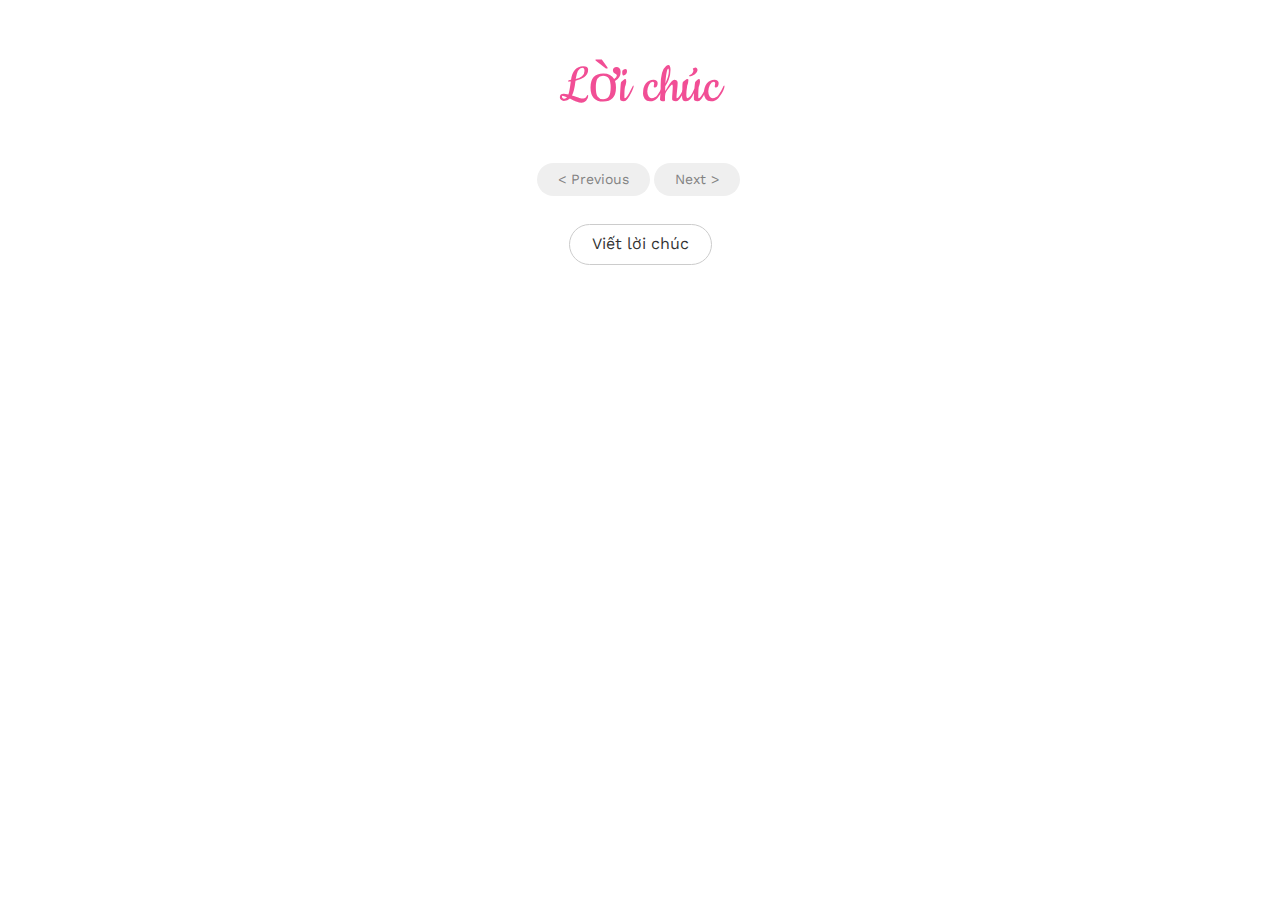
==== commit 8c43f30b: "[New] wishes" ====
--- a/docs/index.html
+++ b/docs/index.html
@@ -6,4 +6,4 @@
  */
 /*! normalize.css v3.0.3 | MIT License | github.com/necolas/normalize.css */html{font-family:sans-serif;-ms-text-size-adjust:100%;-webkit-text-size-adjust:100%}body{margin:0}article,aside,details,figcaption,figure,footer,header,hgroup,main,menu,nav,section,summary{display:block}audio,canvas,progress,video{display:inline-block;vertical-align:baseline}audio:not([controls]){display:none;height:0}[hidden],template{display:none}a{background-color:transparent}a:active,a:hover{outline:0}abbr[title]{border-bottom:1px dotted}b,strong{font-weight:700}dfn{font-style:italic}h1{font-size:2em;margin:.67em 0}mark{background:#ff0;color:#000}small{font-size:80%}sub,sup{font-size:75%;line-height:0;position:relative;vertical-align:baseline}sup{top:-.5em}sub{bottom:-.25em}img{border:0}svg:not(:root){overflow:hidden}figure{margin:1em 40px}hr{box-sizing:content-box;height:0}pre{overflow:auto}code,kbd,pre,samp{font-family:monospace,monospace;font-size:1em}button,input,optgroup,select,textarea{color:inherit;font:inherit;margin:0}button{overflow:visible}button,select{text-transform:none}button,html input[type=button],input[type=reset],input[type=submit]{-webkit-appearance:button;cursor:pointer}button[disabled],html input[disabled]{cursor:default}button::-moz-focus-inner,input::-moz-focus-inner{border:0;padding:0}input{line-height:normal}input[type=checkbox],input[type=radio]{box-sizing:border-box;padding:0}input[type=number]::-webkit-inner-spin-button,input[type=number]::-webkit-outer-spin-button{height:auto}input[type=search]{-webkit-appearance:textfield;box-sizing:content-box}input[type=search]::-webkit-search-cancel-button,input[type=search]::-webkit-search-decoration{-webkit-appearance:none}fieldset{border:1px solid silver;margin:0 2px;padding:.35em .625em .75em}textarea{overflow:auto}optgroup{font-weight:700}table{border-collapse:collapse;border-spacing:0}td,th{padding:0}
 
-/*! Source: https://github.com/h5bp/html5-boilerplate/blob/master/src/css/main.css */@media print{*,:after,:before{background:transparent!important;color:#000!important;box-shadow:none!important;text-shadow:none!important}a,a:visited{text-decoration:underline}a[href]:after{content:" (" attr(href) ")"}abbr[title]:after{content:" (" attr(title) ")"}a[href^="#"]:after,a[href^="javascript:"]:after{content:""}blockquote,pre{border:1px solid #999;page-break-inside:avoid}thead{display:table-header-group}img,tr{page-break-inside:avoid}img{max-width:100%!important}h2,h3,p{orphans:3;widows:3}h2,h3{page-break-after:avoid}.navbar{display:none}.btn>.caret,.dropup>.btn>.caret{border-top-color:#000!important}.label{border:1px solid #000}.table{border-collapse:collapse!important}.table td,.table th{background-color:#fff!important}.table-bordered td,.table-bordered th{border:1px solid #ddd!important}}*,:after,:before{box-sizing:border-box}html{font-size:10px;-webkit-tap-highlight-color:transparent}body{font-family:Helvetica Neue,Helvetica,Arial,sans-serif;line-height:1.42857;color:#333;background-color:#fff}button,input,select,textarea{font-family:inherit;font-size:inherit;line-height:inherit}a{color:#337ab7;text-decoration:none}a:focus,a:hover{color:#23527c;text-decoration:underline}a:focus{outline:thin dotted;outline:5px auto -webkit-focus-ring-color;outline-offset:-2px}figure{margin:0}img{vertical-align:middle}.img-responsive{display:block;max-width:100%;height:auto}.img-rounded{border-radius:6px}.img-thumbnail{padding:4px;line-height:1.42857;background-color:#fff;border:1px solid #ddd;border-radius:4px;transition:all .2s ease-in-out;display:inline-block;max-width:100%;height:auto}.img-circle{border-radius:50%}hr{margin-top:20px;margin-bottom:20px;border:0;border-top:1px solid #eee}.sr-only{position:absolute;width:1px;height:1px;margin:-1px;padding:0;overflow:hidden;clip:rect(0,0,0,0);border:0}.sr-only-focusable:active,.sr-only-focusable:focus{position:static;width:auto;height:auto;margin:0;overflow:visible;clip:auto}[role=button]{cursor:pointer}.h1,.h2,.h3,.h4,.h5,.h6,h1,h2,h3,h4,h5,h6{font-family:inherit;font-weight:500;line-height:1.1;color:inherit}.h1 .small,.h1 small,.h2 .small,.h2 small,.h3 .small,.h3 small,.h4 .small,.h4 small,.h5 .small,.h5 small,.h6 .small,.h6 small,h1 .small,h1 small,h2 .small,h2 small,h3 .small,h3 small,h4 .small,h4 small,h5 .small,h5 small,h6 .small,h6 small{font-weight:400;line-height:1;color:#777}.h1,.h2,.h3,h1,h2,h3{margin-top:20px;margin-bottom:10px}.h1 .small,.h1 small,.h2 .small,.h2 small,.h3 .small,.h3 small,h1 .small,h1 small,h2 .small,h2 small,h3 .small,h3 small{font-size:65%}.h4,.h5,.h6,h4,h5,h6{margin-top:10px;margin-bottom:10px}.h4 .small,.h4 small,.h5 .small,.h5 small,.h6 .small,.h6 small,h4 .small,h4 small,h5 .small,h5 small,h6 .small,h6 small{font-size:75%}.h1,h1{font-size:36px}.h2,h2{font-size:30px}.h3,h3{font-size:24px}.h4,h4{font-size:18px}.h5,h5{font-size:14px}.h6,h6{font-size:12px}p{margin:0 0 10px}.lead{margin-bottom:20px;font-size:16px;font-weight:300;line-height:1.4}@media (min-width:768px){.lead{font-size:21px}}.small,small{font-size:85%}.mark,mark{background-color:#fcf8e3;padding:.2em}.text-left{text-align:left}.text-right{text-align:right}.text-center{text-align:center}.text-justify{text-align:justify}.text-nowrap{white-space:nowrap}.text-lowercase{text-transform:lowercase}.initialism,.text-uppercase{text-transform:uppercase}.text-capitalize{text-transform:capitalize}.text-muted{color:#777}.text-primary{color:#337ab7}a.text-primary:focus,a.text-primary:hover{color:#286090}.text-success{color:#3c763d}a.text-success:focus,a.text-success:hover{color:#2b542c}.text-info{color:#31708f}a.text-info:focus,a.text-info:hover{color:#245269}.text-warning{color:#8a6d3b}a.text-warning:focus,a.text-warning:hover{color:#66512c}.text-danger{color:#a94442}a.text-danger:focus,a.text-danger:hover{color:#843534}.bg-primary{color:#fff;background-color:#337ab7}a.bg-primary:focus,a.bg-primary:hover{background-color:#286090}.bg-success{background-color:#dff0d8}a.bg-success:focus,a.bg-success:hover{background-color:#c1e2b3}.bg-info{background-color:#d9edf7}a.bg-info:focus,a.bg-info:hover{background-color:#afd9ee}.bg-warning{background-color:#fcf8e3}a.bg-warning:focus,a.bg-warning:hover{background-color:#f7ecb5}.bg-danger{background-color:#f2dede}a.bg-danger:focus,a.bg-danger:hover{background-color:#e4b9b9}.page-header{padding-bottom:9px;margin:40px 0 20px;border-bottom:1px solid #eee}ol,ul{margin-top:0;margin-bottom:10px}ol ol,ol ul,ul ol,ul ul{margin-bottom:0}.list-inline,.list-unstyled{padding-left:0;list-style:none}.list-inline{margin-left:-5px}.list-inline>li{display:inline-block;padding-left:5px;padding-right:5px}dl{margin-top:0;margin-bottom:20px}dd,dt{line-height:1.42857}dt{font-weight:700}dd{margin-left:0}.dl-horizontal dd:after,.dl-horizontal dd:before{content:" ";display:table}.dl-horizontal dd:after{clear:both}@media (min-width:768px){.dl-horizontal dt{float:left;width:160px;clear:left;text-align:right;overflow:hidden;text-overflow:ellipsis;white-space:nowrap}.dl-horizontal dd{margin-left:180px}}abbr[data-original-title],abbr[title]{cursor:help;border-bottom:1px dotted #777}.initialism{font-size:90%}blockquote{padding:10px 20px;margin:0 0 20px;font-size:17.5px;border-left:5px solid #eee}blockquote ol:last-child,blockquote p:last-child,blockquote ul:last-child{margin-bottom:0}blockquote .small,blockquote footer,blockquote small{display:block;font-size:80%;line-height:1.42857;color:#777}blockquote .small:before,blockquote footer:before,blockquote small:before{content:"\2014   \A0"}.blockquote-reverse,blockquote.pull-right{padding-right:15px;padding-left:0;border-right:5px solid #eee;border-left:0;text-align:right}.blockquote-reverse .small:before,.blockquote-reverse footer:before,.blockquote-reverse small:before,blockquote.pull-right .small:before,blockquote.pull-right footer:before,blockquote.pull-right small:before{content:""}.blockquote-reverse .small:after,.blockquote-reverse footer:after,.blockquote-reverse small:after,blockquote.pull-right .small:after,blockquote.pull-right footer:after,blockquote.pull-right small:after{content:"\A0   \2014"}address{margin-bottom:20px;font-style:normal;line-height:1.42857}code,kbd,pre,samp{font-family:Menlo,Monaco,Consolas,Courier New,monospace}code{color:#c7254e;background-color:#f9f2f4;border-radius:4px}code,kbd{padding:2px 4px;font-size:90%}kbd{color:#fff;background-color:#333;border-radius:3px;box-shadow:inset 0 -1px 0 rgba(0,0,0,.25)}kbd kbd{padding:0;font-size:100%;font-weight:700;box-shadow:none}pre{display:block;padding:9.5px;margin:0 0 10px;font-size:13px;line-height:1.42857;word-break:break-all;word-wrap:break-word;color:#333;background-color:#f5f5f5;border:1px solid #ccc;border-radius:4px}pre code{padding:0;font-size:inherit;color:inherit;white-space:pre-wrap;background-color:transparent;border-radius:0}.pre-scrollable{max-height:340px;overflow-y:scroll}.container{margin-right:auto;margin-left:auto;padding-left:15px;padding-right:15px}.container:after,.container:before{content:" ";display:table}.container:after{clear:both}@media (min-width:768px){.container{width:750px}}@media (min-width:992px){.container{width:970px}}@media (min-width:1200px){.container{width:1170px}}.container-fluid{margin-right:auto;margin-left:auto;padding-left:15px;padding-right:15px}.container-fluid:after,.container-fluid:before{content:" ";display:table}.container-fluid:after{clear:both}.row{margin-left:-15px;margin-right:-15px}.row:after,.row:before{content:" ";display:table}.row:after{clear:both}.col-lg-1,.col-lg-2,.col-lg-3,.col-lg-4,.col-lg-5,.col-lg-6,.col-lg-7,.col-lg-8,.col-lg-9,.col-lg-10,.col-lg-11,.col-lg-12,.col-md-1,.col-md-2,.col-md-3,.col-md-4,.col-md-5,.col-md-6,.col-md-7,.col-md-8,.col-md-9,.col-md-10,.col-md-11,.col-md-12,.col-sm-1,.col-sm-2,.col-sm-3,.col-sm-4,.col-sm-5,.col-sm-6,.col-sm-7,.col-sm-8,.col-sm-9,.col-sm-10,.col-sm-11,.col-sm-12,.col-xs-1,.col-xs-2,.col-xs-3,.col-xs-4,.col-xs-5,.col-xs-6,.col-xs-7,.col-xs-8,.col-xs-9,.col-xs-10,.col-xs-11,.col-xs-12{position:relative;min-height:1px;padding-left:15px;padding-right:15px}.col-xs-1,.col-xs-2,.col-xs-3,.col-xs-4,.col-xs-5,.col-xs-6,.col-xs-7,.col-xs-8,.col-xs-9,.col-xs-10,.col-xs-11,.col-xs-12{float:left}.col-xs-1{width:8.33333%}.col-xs-2{width:16.66667%}.col-xs-3{width:25%}.col-xs-4{width:33.33333%}.col-xs-5{width:41.66667%}.col-xs-6{width:50%}.col-xs-7{width:58.33333%}.col-xs-8{width:66.66667%}.col-xs-9{width:75%}.col-xs-10{width:83.33333%}.col-xs-11{width:91.66667%}.col-xs-12{width:100%}.col-xs-pull-0{right:auto}.col-xs-pull-1{right:8.33333%}.col-xs-pull-2{right:16.66667%}.col-xs-pull-3{right:25%}.col-xs-pull-4{right:33.33333%}.col-xs-pull-5{right:41.66667%}.col-xs-pull-6{right:50%}.col-xs-pull-7{right:58.33333%}.col-xs-pull-8{right:66.66667%}.col-xs-pull-9{right:75%}.col-xs-pull-10{right:83.33333%}.col-xs-pull-11{right:91.66667%}.col-xs-pull-12{right:100%}.col-xs-push-0{left:auto}.col-xs-push-1{left:8.33333%}.col-xs-push-2{left:16.66667%}.col-xs-push-3{left:25%}.col-xs-push-4{left:33.33333%}.col-xs-push-5{left:41.66667%}.col-xs-push-6{left:50%}.col-xs-push-7{left:58.33333%}.col-xs-push-8{left:66.66667%}.col-xs-push-9{left:75%}.col-xs-push-10{left:83.33333%}.col-xs-push-11{left:91.66667%}.col-xs-push-12{left:100%}.col-xs-offset-0{margin-left:0}.col-xs-offset-1{margin-left:8.33333%}.col-xs-offset-2{margin-left:16.66667%}.col-xs-offset-3{margin-left:25%}.col-xs-offset-4{margin-left:33.33333%}.col-xs-offset-5{margin-left:41.66667%}.col-xs-offset-6{margin-left:50%}.col-xs-offset-7{margin-left:58.33333%}.col-xs-offset-8{margin-left:66.66667%}.col-xs-offset-9{margin-left:75%}.col-xs-offset-10{margin-left:83.33333%}.col-xs-offset-11{margin-left:91.66667%}.col-xs-offset-12{margin-left:100%}@media (min-width:768px){.col-sm-1,.col-sm-2,.col-sm-3,.col-sm-4,.col-sm-5,.col-sm-6,.col-sm-7,.col-sm-8,.col-sm-9,.col-sm-10,.col-sm-11,.col-sm-12{float:left}.col-sm-1{width:8.33333%}.col-sm-2{width:16.66667%}.col-sm-3{width:25%}.col-sm-4{width:33.33333%}.col-sm-5{width:41.66667%}.col-sm-6{width:50%}.col-sm-7{width:58.33333%}.col-sm-8{width:66.66667%}.col-sm-9{width:75%}.col-sm-10{width:83.33333%}.col-sm-11{width:91.66667%}.col-sm-12{width:100%}.col-sm-pull-0{right:auto}.col-sm-pull-1{right:8.33333%}.col-sm-pull-2{right:16.66667%}.col-sm-pull-3{right:25%}.col-sm-pull-4{right:33.33333%}.col-sm-pull-5{right:41.66667%}.col-sm-pull-6{right:50%}.col-sm-pull-7{right:58.33333%}.col-sm-pull-8{right:66.66667%}.col-sm-pull-9{right:75%}.col-sm-pull-10{right:83.33333%}.col-sm-pull-11{right:91.66667%}.col-sm-pull-12{right:100%}.col-sm-push-0{left:auto}.col-sm-push-1{left:8.33333%}.col-sm-push-2{left:16.66667%}.col-sm-push-3{left:25%}.col-sm-push-4{left:33.33333%}.col-sm-push-5{left:41.66667%}.col-sm-push-6{left:50%}.col-sm-push-7{left:58.33333%}.col-sm-push-8{left:66.66667%}.col-sm-push-9{left:75%}.col-sm-push-10{left:83.33333%}.col-sm-push-11{left:91.66667%}.col-sm-push-12{left:100%}.col-sm-offset-0{margin-left:0}.col-sm-offset-1{margin-left:8.33333%}.col-sm-offset-2{margin-left:16.66667%}.col-sm-offset-3{margin-left:25%}.col-sm-offset-4{margin-left:33.33333%}.col-sm-offset-5{margin-left:41.66667%}.col-sm-offset-6{margin-left:50%}.col-sm-offset-7{margin-left:58.33333%}.col-sm-offset-8{margin-left:66.66667%}.col-sm-offset-9{margin-left:75%}.col-sm-offset-10{margin-left:83.33333%}.col-sm-offset-11{margin-left:91.66667%}.col-sm-offset-12{margin-left:100%}}@media (min-width:992px){.col-md-1,.col-md-2,.col-md-3,.col-md-4,.col-md-5,.col-md-6,.col-md-7,.col-md-8,.col-md-9,.col-md-10,.col-md-11,.col-md-12{float:left}.col-md-1{width:8.33333%}.col-md-2{width:16.66667%}.col-md-3{width:25%}.col-md-4{width:33.33333%}.col-md-5{width:41.66667%}.col-md-6{width:50%}.col-md-7{width:58.33333%}.col-md-8{width:66.66667%}.col-md-9{width:75%}.col-md-10{width:83.33333%}.col-md-11{width:91.66667%}.col-md-12{width:100%}.col-md-pull-0{right:auto}.col-md-pull-1{right:8.33333%}.col-md-pull-2{right:16.66667%}.col-md-pull-3{right:25%}.col-md-pull-4{right:33.33333%}.col-md-pull-5{right:41.66667%}.col-md-pull-6{right:50%}.col-md-pull-7{right:58.33333%}.col-md-pull-8{right:66.66667%}.col-md-pull-9{right:75%}.col-md-pull-10{right:83.33333%}.col-md-pull-11{right:91.66667%}.col-md-pull-12{right:100%}.col-md-push-0{left:auto}.col-md-push-1{left:8.33333%}.col-md-push-2{left:16.66667%}.col-md-push-3{left:25%}.col-md-push-4{left:33.33333%}.col-md-push-5{left:41.66667%}.col-md-push-6{left:50%}.col-md-push-7{left:58.33333%}.col-md-push-8{left:66.66667%}.col-md-push-9{left:75%}.col-md-push-10{left:83.33333%}.col-md-push-11{left:91.66667%}.col-md-push-12{left:100%}.col-md-offset-0{margin-left:0}.col-md-offset-1{margin-left:8.33333%}.col-md-offset-2{margin-left:16.66667%}.col-md-offset-3{margin-left:25%}.col-md-offset-4{margin-left:33.33333%}.col-md-offset-5{margin-left:41.66667%}.col-md-offset-6{margin-left:50%}.col-md-offset-7{margin-left:58.33333%}.col-md-offset-8{margin-left:66.66667%}.col-md-offset-9{margin-left:75%}.col-md-offset-10{margin-left:83.33333%}.col-md-offset-11{margin-left:91.66667%}.col-md-offset-12{margin-left:100%}}@media (min-width:1200px){.col-lg-1,.col-lg-2,.col-lg-3,.col-lg-4,.col-lg-5,.col-lg-6,.col-lg-7,.col-lg-8,.col-lg-9,.col-lg-10,.col-lg-11,.col-lg-12{float:left}.col-lg-1{width:8.33333%}.col-lg-2{width:16.66667%}.col-lg-3{width:25%}.col-lg-4{width:33.33333%}.col-lg-5{width:41.66667%}.col-lg-6{width:50%}.col-lg-7{width:58.33333%}.col-lg-8{width:66.66667%}.col-lg-9{width:75%}.col-lg-10{width:83.33333%}.col-lg-11{width:91.66667%}.col-lg-12{width:100%}.col-lg-pull-0{right:auto}.col-lg-pull-1{right:8.33333%}.col-lg-pull-2{right:16.66667%}.col-lg-pull-3{right:25%}.col-lg-pull-4{right:33.33333%}.col-lg-pull-5{right:41.66667%}.col-lg-pull-6{right:50%}.col-lg-pull-7{right:58.33333%}.col-lg-pull-8{right:66.66667%}.col-lg-pull-9{right:75%}.col-lg-pull-10{right:83.33333%}.col-lg-pull-11{right:91.66667%}.col-lg-pull-12{right:100%}.col-lg-push-0{left:auto}.col-lg-push-1{left:8.33333%}.col-lg-push-2{left:16.66667%}.col-lg-push-3{left:25%}.col-lg-push-4{left:33.33333%}.col-lg-push-5{left:41.66667%}.col-lg-push-6{left:50%}.col-lg-push-7{left:58.33333%}.col-lg-push-8{left:66.66667%}.col-lg-push-9{left:75%}.col-lg-push-10{left:83.33333%}.col-lg-push-11{left:91.66667%}.col-lg-push-12{left:100%}.col-lg-offset-0{margin-left:0}.col-lg-offset-1{margin-left:8.33333%}.col-lg-offset-2{margin-left:16.66667%}.col-lg-offset-3{margin-left:25%}.col-lg-offset-4{margin-left:33.33333%}.col-lg-offset-5{margin-left:41.66667%}.col-lg-offset-6{margin-left:50%}.col-lg-offset-7{margin-left:58.33333%}.col-lg-offset-8{margin-left:66.66667%}.col-lg-offset-9{margin-left:75%}.col-lg-offset-10{margin-left:83.33333%}.col-lg-offset-11{margin-left:91.66667%}.col-lg-offset-12{margin-left:100%}}table{background-color:transparent}caption{padding-top:8px;padding-bottom:8px;color:#777}caption,th{text-align:left}.table{width:100%;max-width:100%;margin-bottom:20px}.table>tbody>tr>td,.table>tbody>tr>th,.table>tfoot>tr>td,.table>tfoot>tr>th,.table>thead>tr>td,.table>thead>tr>th{padding:8px;line-height:1.42857;vertical-align:top;border-top:1px solid #ddd}.table>thead>tr>th{vertical-align:bottom;border-bottom:2px solid #ddd}.table>caption+thead>tr:first-child>td,.table>caption+thead>tr:first-child>th,.table>colgroup+thead>tr:first-child>td,.table>colgroup+thead>tr:first-child>th,.table>thead:first-child>tr:first-child>td,.table>thead:first-child>tr:first-child>th{border-top:0}.table>tbody+tbody{border-top:2px solid #ddd}.table .table{background-color:#fff}.table-condensed>tbody>tr>td,.table-condensed>tbody>tr>th,.table-condensed>tfoot>tr>td,.table-condensed>tfoot>tr>th,.table-condensed>thead>tr>td,.table-condensed>thead>tr>th{padding:5px}.table-bordered,.table-bordered>tbody>tr>td,.table-bordered>tbody>tr>th,.table-bordered>tfoot>tr>td,.table-bordered>tfoot>tr>th,.table-bordered>thead>tr>td,.table-bordered>thead>tr>th{border:1px solid #ddd}.table-bordered>thead>tr>td,.table-bordered>thead>tr>th{border-bottom-width:2px}.table-striped>tbody>tr:nth-of-type(odd){background-color:#f9f9f9}.table-hover>tbody>tr:hover{background-color:#f5f5f5}table col[class*=col-]{position:static;float:none;display:table-column}table td[class*=col-],table th[class*=col-]{position:static;float:none;display:table-cell}.table>tbody>tr.active>td,.table>tbody>tr.active>th,.table>tbody>tr>td.active,.table>tbody>tr>th.active,.table>tfoot>tr.active>td,.table>tfoot>tr.active>th,.table>tfoot>tr>td.active,.table>tfoot>tr>th.active,.table>thead>tr.active>td,.table>thead>tr.active>th,.table>thead>tr>td.active,.table>thead>tr>th.active{background-color:#f5f5f5}.table-hover>tbody>tr.active:hover>td,.table-hover>tbody>tr.active:hover>th,.table-hover>tbody>tr:hover>.active,.table-hover>tbody>tr>td.active:hover,.table-hover>tbody>tr>th.active:hover{background-color:#e8e8e8}.table>tbody>tr.success>td,.table>tbody>tr.success>th,.table>tbody>tr>td.success,.table>tbody>tr>th.success,.table>tfoot>tr.success>td,.table>tfoot>tr.success>th,.table>tfoot>tr>td.success,.table>tfoot>tr>th.success,.table>thead>tr.success>td,.table>thead>tr.success>th,.table>thead>tr>td.success,.table>thead>tr>th.success{background-color:#dff0d8}.table-hover>tbody>tr.success:hover>td,.table-hover>tbody>tr.success:hover>th,.table-hover>tbody>tr:hover>.success,.table-hover>tbody>tr>td.success:hover,.table-hover>tbody>tr>th.success:hover{background-color:#d0e9c6}.table>tbody>tr.info>td,.table>tbody>tr.info>th,.table>tbody>tr>td.info,.table>tbody>tr>th.info,.table>tfoot>tr.info>td,.table>tfoot>tr.info>th,.table>tfoot>tr>td.info,.table>tfoot>tr>th.info,.table>thead>tr.info>td,.table>thead>tr.info>th,.table>thead>tr>td.info,.table>thead>tr>th.info{background-color:#d9edf7}.table-hover>tbody>tr.info:hover>td,.table-hover>tbody>tr.info:hover>th,.table-hover>tbody>tr:hover>.info,.table-hover>tbody>tr>td.info:hover,.table-hover>tbody>tr>th.info:hover{background-color:#c4e3f3}.table>tbody>tr.warning>td,.table>tbody>tr.warning>th,.table>tbody>tr>td.warning,.table>tbody>tr>th.warning,.table>tfoot>tr.warning>td,.table>tfoot>tr.warning>th,.table>tfoot>tr>td.warning,.table>tfoot>tr>th.warning,.table>thead>tr.warning>td,.table>thead>tr.warning>th,.table>thead>tr>td.warning,.table>thead>tr>th.warning{background-color:#fcf8e3}.table-hover>tbody>tr.warning:hover>td,.table-hover>tbody>tr.warning:hover>th,.table-hover>tbody>tr:hover>.warning,.table-hover>tbody>tr>td.warning:hover,.table-hover>tbody>tr>th.warning:hover{background-color:#faf2cc}.table>tbody>tr.danger>td,.table>tbody>tr.danger>th,.table>tbody>tr>td.danger,.table>tbody>tr>th.danger,.table>tfoot>tr.danger>td,.table>tfoot>tr.danger>th,.table>tfoot>tr>td.danger,.table>tfoot>tr>th.danger,.table>thead>tr.danger>td,.table>thead>tr.danger>th,.table>thead>tr>td.danger,.table>thead>tr>th.danger{background-color:#f2dede}.table-hover>tbody>tr.danger:hover>td,.table-hover>tbody>tr.danger:hover>th,.table-hover>tbody>tr:hover>.danger,.table-hover>tbody>tr>td.danger:hover,.table-hover>tbody>tr>th.danger:hover{background-color:#ebcccc}.table-responsive{overflow-x:auto;min-height:.01%}@media screen and (max-width:767px){.table-responsive{width:100%;margin-bottom:15px;overflow-y:hidden;-ms-overflow-style:-ms-autohiding-scrollbar;border:1px solid #ddd}.table-responsive>.table{margin-bottom:0}.table-responsive>.table>tbody>tr>td,.table-responsive>.table>tbody>tr>th,.table-responsive>.table>tfoot>tr>td,.table-responsive>.table>tfoot>tr>th,.table-responsive>.table>thead>tr>td,.table-responsive>.table>thead>tr>th{white-space:nowrap}.table-responsive>.table-bordered{border:0}.table-responsive>.table-bordered>tbody>tr>td:first-child,.table-responsive>.table-bordered>tbody>tr>th:first-child,.table-responsive>.table-bordered>tfoot>tr>td:first-child,.table-responsive>.table-bordered>tfoot>tr>th:first-child,.table-responsive>.table-bordered>thead>tr>td:first-child,.table-responsive>.table-bordered>thead>tr>th:first-child{border-left:0}.table-responsive>.table-bordered>tbody>tr>td:last-child,.table-responsive>.table-bordered>tbody>tr>th:last-child,.table-responsive>.table-bordered>tfoot>tr>td:last-child,.table-responsive>.table-bordered>tfoot>tr>th:last-child,.table-responsive>.table-bordered>thead>tr>td:last-child,.table-responsive>.table-bordered>thead>tr>th:last-child{border-right:0}.table-responsive>.table-bordered>tbody>tr:last-child>td,.table-responsive>.table-bordered>tbody>tr:last-child>th,.table-responsive>.table-bordered>tfoot>tr:last-child>td,.table-responsive>.table-bordered>tfoot>tr:last-child>th{border-bottom:0}}fieldset{margin:0;min-width:0}fieldset,legend{padding:0;border:0}legend{display:block;width:100%;margin-bottom:20px;font-size:21px;line-height:inherit;color:#333;border-bottom:1px solid #e5e5e5}label{display:inline-block;max-width:100%;margin-bottom:5px;font-weight:700}input[type=search]{box-sizing:border-box}input[type=checkbox],input[type=radio]{margin:4px 0 0;margin-top:1px\9;line-height:normal}input[type=file]{display:block}input[type=range]{display:block;width:100%}select[multiple],select[size]{height:auto}input[type=checkbox]:focus,input[type=file]:focus,input[type=radio]:focus{outline:thin dotted;outline:5px auto -webkit-focus-ring-color;outline-offset:-2px}output{display:block;padding-top:11px;font-size:14px;line-height:1.42857;color:#555}.custom-emoji{position:relative;display:inline-flex}.custom-emoji-botton{position:absolute;bottom:0;left:0;cursor:pointer;border-radius:0;border:1px outset #ff1493;background-color:transparent;font-size:15px}.form-control{display:block;width:100%;height:42px;padding:10px 20px;font-size:14px;line-height:1.42857;color:#555;background-color:#fff;background-image:none;border:1px solid #ccc;border-radius:4px;box-shadow:inset 0 1px 1px rgba(0,0,0,.075);transition:border-color .15s ease-in-out,box-shadow .15s ease-in-out}.form-control:focus{border-color:#66afe9;outline:0;box-shadow:inset 0 1px 1px rgba(0,0,0,.075),0 0 8px rgba(102,175,233,.6)}.form-control::-moz-placeholder{color:#999;opacity:1}.form-control:-ms-input-placeholder{color:#999}.form-control::-webkit-input-placeholder{color:#999}.form-control[disabled],.form-control[readonly],fieldset[disabled] .form-control{background-color:#eee;opacity:1}.form-control[disabled],fieldset[disabled] .form-control{cursor:not-allowed}textarea.form-control{height:auto}input[type=search]{-webkit-appearance:none}@media screen and (-webkit-min-device-pixel-ratio:0){input[type=date].form-control,input[type=datetime-local].form-control,input[type=month].form-control,input[type=time].form-control{line-height:42px}.input-group-sm>.input-group-btn>input[type=date].btn,.input-group-sm>.input-group-btn>input[type=datetime-local].btn,.input-group-sm>.input-group-btn>input[type=month].btn,.input-group-sm>.input-group-btn>input[type=time].btn,.input-group-sm>input[type=date].form-control,.input-group-sm>input[type=date].input-group-addon,.input-group-sm>input[type=datetime-local].form-control,.input-group-sm>input[type=datetime-local].input-group-addon,.input-group-sm>input[type=month].form-control,.input-group-sm>input[type=month].input-group-addon,.input-group-sm>input[type=time].form-control,.input-group-sm>input[type=time].input-group-addon,.input-group-sm input[type=date],.input-group-sm input[type=datetime-local],.input-group-sm input[type=month],.input-group-sm input[type=time],input[type=date].input-sm,input[type=datetime-local].input-sm,input[type=month].input-sm,input[type=time].input-sm{line-height:30px}.input-group-lg>.input-group-btn>input[type=date].btn,.input-group-lg>.input-group-btn>input[type=datetime-local].btn,.input-group-lg>.input-group-btn>input[type=month].btn,.input-group-lg>.input-group-btn>input[type=time].btn,.input-group-lg>input[type=date].form-control,.input-group-lg>input[type=date].input-group-addon,.input-group-lg>input[type=datetime-local].form-control,.input-group-lg>input[type=datetime-local].input-group-addon,.input-group-lg>input[type=month].form-control,.input-group-lg>input[type=month].input-group-addon,.input-group-lg>input[type=time].form-control,.input-group-lg>input[type=time].input-group-addon,.input-group-lg input[type=date],.input-group-lg input[type=datetime-local],.input-group-lg input[type=month],.input-group-lg input[type=time],input[type=date].input-lg,input[type=datetime-local].input-lg,input[type=month].input-lg,input[type=time].input-lg{line-height:46px}}.form-group{margin-bottom:15px}.checkbox,.radio{position:relative;display:block;margin-top:10px;margin-bottom:10px}.checkbox label,.radio label{min-height:20px;padding-left:20px;margin-bottom:0;font-weight:400;cursor:pointer}.checkbox-inline input[type=checkbox],.checkbox input[type=checkbox],.radio-inline input[type=radio],.radio input[type=radio]{position:absolute;margin-left:-20px;margin-top:4px\9}.checkbox+.checkbox,.radio+.radio{margin-top:-5px}.checkbox-inline,.radio-inline{position:relative;display:inline-block;padding-left:20px;margin-bottom:0;vertical-align:middle;font-weight:400;cursor:pointer}.checkbox-inline+.checkbox-inline,.radio-inline+.radio-inline{margin-top:0;margin-left:10px}.checkbox-inline.disabled,.checkbox.disabled label,.radio-inline.disabled,.radio.disabled label,fieldset[disabled] .checkbox-inline,fieldset[disabled] .checkbox label,fieldset[disabled] .radio-inline,fieldset[disabled] .radio label,fieldset[disabled] input[type=checkbox],fieldset[disabled] input[type=radio],input[type=checkbox].disabled,input[type=checkbox][disabled],input[type=radio].disabled,input[type=radio][disabled]{cursor:not-allowed}.form-control-static{padding-top:11px;padding-bottom:11px;margin-bottom:0;min-height:34px}.form-control-static.input-lg,.form-control-static.input-sm,.input-group-lg>.form-control-static.form-control,.input-group-lg>.form-control-static.input-group-addon,.input-group-lg>.input-group-btn>.form-control-static.btn,.input-group-sm>.form-control-static.form-control,.input-group-sm>.form-control-static.input-group-addon,.input-group-sm>.input-group-btn>.form-control-static.btn{padding-left:0;padding-right:0}.input-group-sm>.form-control,.input-group-sm>.input-group-addon,.input-group-sm>.input-group-btn>.btn,.input-sm{height:30px;padding:5px 20px;font-size:12px;line-height:1.5;border-radius:3px}.input-group-sm>.input-group-btn>select.btn,.input-group-sm>select.form-control,.input-group-sm>select.input-group-addon,select.input-sm{height:30px;line-height:30px}.input-group-sm>.input-group-btn>select[multiple].btn,.input-group-sm>.input-group-btn>textarea.btn,.input-group-sm>select[multiple].form-control,.input-group-sm>select[multiple].input-group-addon,.input-group-sm>textarea.form-control,.input-group-sm>textarea.input-group-addon,select[multiple].input-sm,textarea.input-sm{height:auto}.form-group-sm .form-control{height:30px;padding:5px 20px;font-size:12px;line-height:1.5;border-radius:3px}.form-group-sm select.form-control{height:30px;line-height:30px}.form-group-sm select[multiple].form-control,.form-group-sm textarea.form-control{height:auto}.form-group-sm .form-control-static{height:30px;min-height:32px;padding:6px 20px;font-size:12px;line-height:1.5}.input-group-lg>.form-control,.input-group-lg>.input-group-addon,.input-group-lg>.input-group-btn>.btn,.input-lg{height:46px;padding:10px 20px;font-size:18px;line-height:1.33333;border-radius:6px}.input-group-lg>.input-group-btn>select.btn,.input-group-lg>select.form-control,.input-group-lg>select.input-group-addon,select.input-lg{height:46px;line-height:46px}.input-group-lg>.input-group-btn>select[multiple].btn,.input-group-lg>.input-group-btn>textarea.btn,.input-group-lg>select[multiple].form-control,.input-group-lg>select[multiple].input-group-addon,.input-group-lg>textarea.form-control,.input-group-lg>textarea.input-group-addon,select[multiple].input-lg,textarea.input-lg{height:auto}.form-group-lg .form-control{height:46px;padding:10px 20px;font-size:18px;line-height:1.33333;border-radius:6px}.form-group-lg select.form-control{height:46px;line-height:46px}.form-group-lg select[multiple].form-control,.form-group-lg textarea.form-control{height:auto}.form-group-lg .form-control-static{height:46px;min-height:38px;padding:11px 20px;font-size:18px;line-height:1.33333}.has-feedback{position:relative}.has-feedback .form-control{padding-right:52.5px}.form-control-feedback{position:absolute;top:0;right:0;z-index:2;display:block;width:42px;height:42px;line-height:42px;text-align:center;pointer-events:none}.form-group-lg .form-control+.form-control-feedback,.input-group-lg+.form-control-feedback,.input-group-lg>.form-control+.form-control-feedback,.input-group-lg>.input-group-addon+.form-control-feedback,.input-group-lg>.input-group-btn>.btn+.form-control-feedback,.input-lg+.form-control-feedback{width:46px;height:46px;line-height:46px}.form-group-sm .form-control+.form-control-feedback,.input-group-sm+.form-control-feedback,.input-group-sm>.form-control+.form-control-feedback,.input-group-sm>.input-group-addon+.form-control-feedback,.input-group-sm>.input-group-btn>.btn+.form-control-feedback,.input-sm+.form-control-feedback{width:30px;height:30px;line-height:30px}.has-success .checkbox,.has-success .checkbox-inline,.has-success.checkbox-inline label,.has-success.checkbox label,.has-success .control-label,.has-success .help-block,.has-success .radio,.has-success .radio-inline,.has-success.radio-inline label,.has-success.radio label{color:#3c763d}.has-success .form-control{border-color:#3c763d;box-shadow:inset 0 1px 1px rgba(0,0,0,.075)}.has-success .form-control:focus{border-color:#2b542c;box-shadow:inset 0 1px 1px rgba(0,0,0,.075),0 0 6px #67b168}.has-success .input-group-addon{color:#3c763d;border-color:#3c763d;background-color:#dff0d8}.has-success .form-control-feedback{color:#3c763d}.has-warning .checkbox,.has-warning .checkbox-inline,.has-warning.checkbox-inline label,.has-warning.checkbox label,.has-warning .control-label,.has-warning .help-block,.has-warning .radio,.has-warning .radio-inline,.has-warning.radio-inline label,.has-warning.radio label{color:#8a6d3b}.has-warning .form-control{border-color:#8a6d3b;box-shadow:inset 0 1px 1px rgba(0,0,0,.075)}.has-warning .form-control:focus{border-color:#66512c;box-shadow:inset 0 1px 1px rgba(0,0,0,.075),0 0 6px #c0a16b}.has-warning .input-group-addon{color:#8a6d3b;border-color:#8a6d3b;background-color:#fcf8e3}.has-warning .form-control-feedback{color:#8a6d3b}.has-error .checkbox,.has-error .checkbox-inline,.has-error.checkbox-inline label,.has-error.checkbox label,.has-error .control-label,.has-error .help-block,.has-error .radio,.has-error .radio-inline,.has-error.radio-inline label,.has-error.radio label{color:#a94442}.has-error .form-control{border-color:#a94442;box-shadow:inset 0 1px 1px rgba(0,0,0,.075)}.has-error .form-control:focus{border-color:#843534;box-shadow:inset 0 1px 1px rgba(0,0,0,.075),0 0 6px #ce8483}.has-error .input-group-addon{color:#a94442;border-color:#a94442;background-color:#f2dede}.has-error .form-control-feedback{color:#a94442}.has-feedback label~.form-control-feedback{top:25px}.has-feedback label.sr-only~.form-control-feedback{top:0}.help-block{display:block;margin-top:5px;margin-bottom:10px;color:#737373}@media (min-width:768px){.form-inline .form-group{display:inline-block;margin-bottom:0;vertical-align:middle}.form-inline .form-control{display:inline-block;width:auto;vertical-align:middle}.form-inline .form-control-static{display:inline-block}.form-inline .input-group{display:inline-table;vertical-align:middle}.form-inline .input-group .form-control,.form-inline .input-group .input-group-addon,.form-inline .input-group .input-group-btn{width:auto}.form-inline .input-group>.form-control{width:100%}.form-inline .control-label{margin-bottom:0;vertical-align:middle}.form-inline .checkbox,.form-inline .radio{display:inline-block;margin-top:0;margin-bottom:0;vertical-align:middle}.form-inline .checkbox label,.form-inline .radio label{padding-left:0}.form-inline .checkbox input[type=checkbox],.form-inline .radio input[type=radio]{position:relative;margin-left:0}.form-inline .has-feedback .form-control-feedback{top:0}}.form-horizontal .checkbox,.form-horizontal .checkbox-inline,.form-horizontal .radio,.form-horizontal .radio-inline{margin-top:0;margin-bottom:0;padding-top:11px}.form-horizontal .checkbox,.form-horizontal .radio{min-height:31px}.form-horizontal .form-group{margin-left:-15px;margin-right:-15px}.form-horizontal .form-group:after,.form-horizontal .form-group:before{content:" ";display:table}.form-horizontal .form-group:after{clear:both}@media (min-width:768px){.form-horizontal .control-label{text-align:right;margin-bottom:0;padding-top:11px}}.form-horizontal .has-feedback .form-control-feedback{right:15px}@media (min-width:768px){.form-horizontal .form-group-lg .control-label{padding-top:14.33333px;font-size:18px}}@media (min-width:768px){.form-horizontal .form-group-sm .control-label{padding-top:6px;font-size:12px}}.btn{display:inline-block;margin-bottom:0;text-align:center;vertical-align:middle;touch-action:manipulation;cursor:pointer;background-image:none;border:1px solid transparent;white-space:nowrap;padding:10px 20px;font-size:14px;line-height:1.42857;border-radius:4px;-webkit-user-select:none;user-select:none}.btn.active.focus,.btn.active:focus,.btn.focus,.btn:active.focus,.btn:active:focus,.btn:focus{outline:thin dotted;outline:5px auto -webkit-focus-ring-color;outline-offset:-2px}.btn.focus,.btn:focus,.btn:hover{color:#333;text-decoration:none}.btn.active,.btn:active{outline:0;background-image:none;box-shadow:inset 0 3px 5px rgba(0,0,0,.125)}.btn.disabled,.btn[disabled],fieldset[disabled] .btn{cursor:not-allowed;opacity:.65;filter:alpha(opacity=65);box-shadow:none}a.btn.disabled,fieldset[disabled] a.btn{pointer-events:none}.btn-default{color:#333;background-color:#fff;border-color:#ccc}.btn-default.focus,.btn-default:focus{color:#333;background-color:#e6e6e6;border-color:#8c8c8c}.btn-default.active,.btn-default:active,.btn-default:hover,.open>.btn-default.dropdown-toggle{color:#333;background-color:#e6e6e6;border-color:#adadad}.btn-default.active.focus,.btn-default.active:focus,.btn-default.active:hover,.btn-default:active.focus,.btn-default:active:focus,.btn-default:active:hover,.open>.btn-default.dropdown-toggle.focus,.open>.btn-default.dropdown-toggle:focus,.open>.btn-default.dropdown-toggle:hover{color:#333;background-color:#d4d4d4;border-color:#8c8c8c}.btn-default.active,.btn-default:active,.open>.btn-default.dropdown-toggle{background-image:none}.btn-default.disabled,.btn-default.disabled.active,.btn-default.disabled.focus,.btn-default.disabled:active,.btn-default.disabled:focus,.btn-default.disabled:hover,.btn-default[disabled],.btn-default[disabled].active,.btn-default[disabled].focus,.btn-default[disabled]:active,.btn-default[disabled]:focus,.btn-default[disabled]:hover,fieldset[disabled] .btn-default,fieldset[disabled] .btn-default.active,fieldset[disabled] .btn-default.focus,fieldset[disabled] .btn-default:active,fieldset[disabled] .btn-default:focus,fieldset[disabled] .btn-default:hover{background-color:#fff;border-color:#ccc}.btn-default .badge{color:#fff;background-color:#333}.btn-primary{background-color:#337ab7;border-color:#2e6da4}.btn-primary.focus,.btn-primary:focus{color:#fff;background-color:#286090;border-color:#122b40}.btn-primary.active,.btn-primary:active,.btn-primary:hover,.open>.btn-primary.dropdown-toggle{color:#fff;background-color:#286090;border-color:#204d74}.btn-primary.active.focus,.btn-primary.active:focus,.btn-primary.active:hover,.btn-primary:active.focus,.btn-primary:active:focus,.btn-primary:active:hover,.open>.btn-primary.dropdown-toggle.focus,.open>.btn-primary.dropdown-toggle:focus,.open>.btn-primary.dropdown-toggle:hover{color:#fff;background-color:#204d74;border-color:#122b40}.btn-primary.active,.btn-primary:active,.open>.btn-primary.dropdown-toggle{background-image:none}.btn-primary.disabled,.btn-primary.disabled.active,.btn-primary.disabled.focus,.btn-primary.disabled:active,.btn-primary.disabled:focus,.btn-primary.disabled:hover,.btn-primary[disabled],.btn-primary[disabled].active,.btn-primary[disabled].focus,.btn-primary[disabled]:active,.btn-primary[disabled]:focus,.btn-primary[disabled]:hover,fieldset[disabled] .btn-primary,fieldset[disabled] .btn-primary.active,fieldset[disabled] .btn-primary.focus,fieldset[disabled] .btn-primary:active,fieldset[disabled] .btn-primary:focus,fieldset[disabled] .btn-primary:hover{background-color:#337ab7;border-color:#2e6da4}.btn-primary .badge{color:#337ab7;background-color:#fff}.btn-success{background-color:#5cb85c;border-color:#4cae4c}.btn-success.focus,.btn-success:focus{color:#fff;background-color:#449d44;border-color:#255625}.btn-success.active,.btn-success:active,.btn-success:hover,.open>.btn-success.dropdown-toggle{color:#fff;background-color:#449d44;border-color:#398439}.btn-success.active.focus,.btn-success.active:focus,.btn-success.active:hover,.btn-success:active.focus,.btn-success:active:focus,.btn-success:active:hover,.open>.btn-success.dropdown-toggle.focus,.open>.btn-success.dropdown-toggle:focus,.open>.btn-success.dropdown-toggle:hover{color:#fff;background-color:#398439;border-color:#255625}.btn-success.active,.btn-success:active,.open>.btn-success.dropdown-toggle{background-image:none}.btn-success.disabled,.btn-success.disabled.active,.btn-success.disabled.focus,.btn-success.disabled:active,.btn-success.disabled:focus,.btn-success.disabled:hover,.btn-success[disabled],.btn-success[disabled].active,.btn-success[disabled].focus,.btn-success[disabled]:active,.btn-success[disabled]:focus,.btn-success[disabled]:hover,fieldset[disabled] .btn-success,fieldset[disabled] .btn-success.active,fieldset[disabled] .btn-success.focus,fieldset[disabled] .btn-success:active,fieldset[disabled] .btn-success:focus,fieldset[disabled] .btn-success:hover{background-color:#5cb85c;border-color:#4cae4c}.btn-success .badge{color:#5cb85c;background-color:#fff}.btn-info{background-color:#5bc0de;border-color:#46b8da}.btn-info.focus,.btn-info:focus{color:#fff;background-color:#31b0d5;border-color:#1b6d85}.btn-info.active,.btn-info:active,.btn-info:hover,.open>.btn-info.dropdown-toggle{color:#fff;background-color:#31b0d5;border-color:#269abc}.btn-info.active.focus,.btn-info.active:focus,.btn-info.active:hover,.btn-info:active.focus,.btn-info:active:focus,.btn-info:active:hover,.open>.btn-info.dropdown-toggle.focus,.open>.btn-info.dropdown-toggle:focus,.open>.btn-info.dropdown-toggle:hover{color:#fff;background-color:#269abc;border-color:#1b6d85}.btn-info.active,.btn-info:active,.open>.btn-info.dropdown-toggle{background-image:none}.btn-info.disabled,.btn-info.disabled.active,.btn-info.disabled.focus,.btn-info.disabled:active,.btn-info.disabled:focus,.btn-info.disabled:hover,.btn-info[disabled],.btn-info[disabled].active,.btn-info[disabled].focus,.btn-info[disabled]:active,.btn-info[disabled]:focus,.btn-info[disabled]:hover,fieldset[disabled] .btn-info,fieldset[disabled] .btn-info.active,fieldset[disabled] .btn-info.focus,fieldset[disabled] .btn-info:active,fieldset[disabled] .btn-info:focus,fieldset[disabled] .btn-info:hover{background-color:#5bc0de;border-color:#46b8da}.btn-info .badge{color:#5bc0de;background-color:#fff}.btn-warning{background-color:#f0ad4e;border-color:#eea236}.btn-warning.focus,.btn-warning:focus{color:#fff;background-color:#ec971f;border-color:#985f0d}.btn-warning.active,.btn-warning:active,.btn-warning:hover,.open>.btn-warning.dropdown-toggle{color:#fff;background-color:#ec971f;border-color:#d58512}.btn-warning.active.focus,.btn-warning.active:focus,.btn-warning.active:hover,.btn-warning:active.focus,.btn-warning:active:focus,.btn-warning:active:hover,.open>.btn-warning.dropdown-toggle.focus,.open>.btn-warning.dropdown-toggle:focus,.open>.btn-warning.dropdown-toggle:hover{color:#fff;background-color:#d58512;border-color:#985f0d}.btn-warning.active,.btn-warning:active,.open>.btn-warning.dropdown-toggle{background-image:none}.btn-warning.disabled,.btn-warning.disabled.active,.btn-warning.disabled.focus,.btn-warning.disabled:active,.btn-warning.disabled:focus,.btn-warning.disabled:hover,.btn-warning[disabled],.btn-warning[disabled].active,.btn-warning[disabled].focus,.btn-warning[disabled]:active,.btn-warning[disabled]:focus,.btn-warning[disabled]:hover,fieldset[disabled] .btn-warning,fieldset[disabled] .btn-warning.active,fieldset[disabled] .btn-warning.focus,fieldset[disabled] .btn-warning:active,fieldset[disabled] .btn-warning:focus,fieldset[disabled] .btn-warning:hover{background-color:#f0ad4e;border-color:#eea236}.btn-warning .badge{color:#f0ad4e;background-color:#fff}.btn-danger{background-color:#d9534f;border-color:#d43f3a}.btn-danger.focus,.btn-danger:focus{color:#fff;background-color:#c9302c;border-color:#761c19}.btn-danger.active,.btn-danger:active,.btn-danger:hover,.open>.btn-danger.dropdown-toggle{color:#fff;background-color:#c9302c;border-color:#ac2925}.btn-danger.active.focus,.btn-danger.active:focus,.btn-danger.active:hover,.btn-danger:active.focus,.btn-danger:active:focus,.btn-danger:active:hover,.open>.btn-danger.dropdown-toggle.focus,.open>.btn-danger.dropdown-toggle:focus,.open>.btn-danger.dropdown-toggle:hover{color:#fff;background-color:#ac2925;border-color:#761c19}.btn-danger.active,.btn-danger:active,.open>.btn-danger.dropdown-toggle{background-image:none}.btn-danger.disabled,.btn-danger.disabled.active,.btn-danger.disabled.focus,.btn-danger.disabled:active,.btn-danger.disabled:focus,.btn-danger.disabled:hover,.btn-danger[disabled],.btn-danger[disabled].active,.btn-danger[disabled].focus,.btn-danger[disabled]:active,.btn-danger[disabled]:focus,.btn-danger[disabled]:hover,fieldset[disabled] .btn-danger,fieldset[disabled] .btn-danger.active,fieldset[disabled] .btn-danger.focus,fieldset[disabled] .btn-danger:active,fieldset[disabled] .btn-danger:focus,fieldset[disabled] .btn-danger:hover{background-color:#d9534f;border-color:#d43f3a}.btn-danger .badge{color:#d9534f;background-color:#fff}.btn-link{color:#337ab7;font-weight:400;border-radius:0}.btn-link,.btn-link.active,.btn-link:active,.btn-link[disabled],fieldset[disabled] .btn-link{background-color:transparent;box-shadow:none}.btn-link,.btn-link:active,.btn-link:focus,.btn-link:hover{border-color:transparent}.btn-link:focus,.btn-link:hover{color:#23527c;text-decoration:underline;background-color:transparent}.btn-link[disabled]:focus,.btn-link[disabled]:hover,fieldset[disabled] .btn-link:focus,fieldset[disabled] .btn-link:hover{color:#777;text-decoration:none}.btn-group-lg>.btn,.btn-lg{padding:10px 20px;font-size:18px;line-height:1.33333;border-radius:6px}.btn-group-sm>.btn,.btn-sm{padding:5px 20px;font-size:12px;line-height:1.5;border-radius:3px}.btn-group-xs>.btn,.btn-xs{padding:1px 5px;font-size:12px;line-height:1.5;border-radius:3px}.btn-block{display:block;width:100%}.btn-block+.btn-block{margin-top:5px}input[type=button].btn-block,input[type=reset].btn-block,input[type=submit].btn-block{width:100%}.fade{opacity:0;transition:opacity .15s linear}.fade.in{opacity:1}.collapse{display:none}.collapse.in{display:block}tr.collapse.in{display:table-row}tbody.collapse.in{display:table-row-group}.collapsing{position:relative;height:0;overflow:hidden;transition-property:height,visibility;transition-duration:.35s;transition-timing-function:ease}.caret{display:inline-block;width:0;height:0;margin-left:2px;vertical-align:middle;border-top:4px dashed;border-top:4px solid\9;border-right:4px solid transparent;border-left:4px solid transparent}.dropdown,.dropup{position:relative}.dropdown-toggle:focus{outline:0}.dropdown-menu{position:absolute;top:100%;left:0;z-index:1000;display:none;float:left;min-width:160px;padding:5px 0;margin:2px 0 0;list-style:none;font-size:14px;text-align:left;background-color:#fff;border:1px solid #ccc;border:1px solid rgba(0,0,0,.15);border-radius:4px;box-shadow:0 6px 12px rgba(0,0,0,.175);background-clip:padding-box}.dropdown-menu.pull-right{right:0;left:auto}.dropdown-menu .divider{height:1px;margin:9px 0;overflow:hidden;background-color:#e5e5e5}.dropdown-menu>li>a{display:block;padding:3px 20px;clear:both;font-weight:400;line-height:1.42857;color:#333;white-space:nowrap}.dropdown-menu>li>a:focus,.dropdown-menu>li>a:hover{text-decoration:none;color:#262626;background-color:#f5f5f5}.dropdown-menu>.active>a,.dropdown-menu>.active>a:focus,.dropdown-menu>.active>a:hover{color:#fff;text-decoration:none;outline:0;background-color:#337ab7}.dropdown-menu>.disabled>a,.dropdown-menu>.disabled>a:focus,.dropdown-menu>.disabled>a:hover{color:#777}.dropdown-menu>.disabled>a:focus,.dropdown-menu>.disabled>a:hover{text-decoration:none;background-color:transparent;background-image:none;filter:progid:DXImageTransform.Microsoft.gradient(enabled = false);cursor:not-allowed}.open>.dropdown-menu{display:block}.open>a{outline:0}.dropdown-menu-right{left:auto;right:0}.dropdown-menu-left{left:0;right:auto}.dropdown-header{display:block;padding:3px 20px;font-size:12px;line-height:1.42857;color:#777;white-space:nowrap}.dropdown-backdrop{position:fixed;left:0;right:0;bottom:0;top:0;z-index:990}.pull-right>.dropdown-menu{right:0;left:auto}.dropup .caret,.navbar-fixed-bottom .dropdown .caret{border-top:0;border-bottom:4px dashed;border-bottom:4px solid\9;content:""}.dropup .dropdown-menu,.navbar-fixed-bottom .dropdown .dropdown-menu{top:auto;bottom:100%;margin-bottom:2px}@media (min-width:768px){.navbar-right .dropdown-menu{right:0;left:auto}.navbar-right .dropdown-menu-left{left:0;right:auto}}.btn-group,.btn-group-vertical{position:relative;display:inline-block;vertical-align:middle}.btn-group-vertical>.btn,.btn-group>.btn{position:relative;float:left}.btn-group-vertical>.btn.active,.btn-group-vertical>.btn:active,.btn-group-vertical>.btn:focus,.btn-group-vertical>.btn:hover,.btn-group>.btn.active,.btn-group>.btn:active,.btn-group>.btn:focus,.btn-group>.btn:hover{z-index:2}.btn-group .btn+.btn,.btn-group .btn+.btn-group,.btn-group .btn-group+.btn,.btn-group .btn-group+.btn-group{margin-left:-1px}.btn-toolbar{margin-left:-5px}.btn-toolbar:after,.btn-toolbar:before{content:" ";display:table}.btn-toolbar:after{clear:both}.btn-toolbar .btn,.btn-toolbar .btn-group,.btn-toolbar .input-group{float:left}.btn-toolbar>.btn,.btn-toolbar>.btn-group,.btn-toolbar>.input-group{margin-left:5px}.btn-group>.btn:not(:first-child):not(:last-child):not(.dropdown-toggle){border-radius:0}.btn-group>.btn:first-child{margin-left:0}.btn-group>.btn:first-child:not(:last-child):not(.dropdown-toggle){border-bottom-right-radius:0;border-top-right-radius:0}.btn-group>.btn:last-child:not(:first-child),.btn-group>.dropdown-toggle:not(:first-child){border-bottom-left-radius:0;border-top-left-radius:0}.btn-group>.btn-group{float:left}.btn-group>.btn-group:not(:first-child):not(:last-child)>.btn{border-radius:0}.btn-group>.btn-group:first-child:not(:last-child)>.btn:last-child,.btn-group>.btn-group:first-child:not(:last-child)>.dropdown-toggle{border-bottom-right-radius:0;border-top-right-radius:0}.btn-group>.btn-group:last-child:not(:first-child)>.btn:first-child{border-bottom-left-radius:0;border-top-left-radius:0}.btn-group .dropdown-toggle:active,.btn-group.open .dropdown-toggle{outline:0}.btn-group>.btn+.dropdown-toggle{padding-left:8px;padding-right:8px}.btn-group-lg.btn-group>.btn+.dropdown-toggle,.btn-group>.btn-lg+.dropdown-toggle{padding-left:12px;padding-right:12px}.btn-group.open .dropdown-toggle{box-shadow:inset 0 3px 5px rgba(0,0,0,.125)}.btn-group.open .dropdown-toggle.btn-link{box-shadow:none}.btn .caret{margin-left:0}.btn-group-lg>.btn .caret,.btn-lg .caret{border-width:5px 5px 0}.dropup .btn-group-lg>.btn .caret,.dropup .btn-lg .caret{border-width:0 5px 5px}.btn-group-vertical>.btn,.btn-group-vertical>.btn-group,.btn-group-vertical>.btn-group>.btn{display:block;float:none;width:100%;max-width:100%}.btn-group-vertical>.btn-group:after,.btn-group-vertical>.btn-group:before{content:" ";display:table}.btn-group-vertical>.btn-group:after{clear:both}.btn-group-vertical>.btn-group>.btn{float:none}.btn-group-vertical>.btn+.btn,.btn-group-vertical>.btn+.btn-group,.btn-group-vertical>.btn-group+.btn,.btn-group-vertical>.btn-group+.btn-group{margin-top:-1px;margin-left:0}.btn-group-vertical>.btn:not(:first-child):not(:last-child){border-radius:0}.btn-group-vertical>.btn:first-child:not(:last-child){border-top-right-radius:4px;border-bottom-right-radius:0;border-bottom-left-radius:0}.btn-group-vertical>.btn:last-child:not(:first-child){border-bottom-left-radius:4px;border-top-right-radius:0;border-top-left-radius:0}.btn-group-vertical>.btn-group:not(:first-child):not(:last-child)>.btn{border-radius:0}.btn-group-vertical>.btn-group:first-child:not(:last-child)>.btn:last-child,.btn-group-vertical>.btn-group:first-child:not(:last-child)>.dropdown-toggle{border-bottom-right-radius:0;border-bottom-left-radius:0}.btn-group-vertical>.btn-group:last-child:not(:first-child)>.btn:first-child{border-top-right-radius:0;border-top-left-radius:0}.btn-group-justified{display:table;width:100%;table-layout:fixed;border-collapse:separate}.btn-group-justified>.btn,.btn-group-justified>.btn-group{float:none;display:table-cell;width:1%}.btn-group-justified>.btn-group .btn{width:100%}.btn-group-justified>.btn-group .dropdown-menu{left:auto}[data-toggle=buttons]>.btn-group>.btn input[type=checkbox],[data-toggle=buttons]>.btn-group>.btn input[type=radio],[data-toggle=buttons]>.btn input[type=checkbox],[data-toggle=buttons]>.btn input[type=radio]{position:absolute;clip:rect(0,0,0,0);pointer-events:none}.input-group{position:relative;display:table;border-collapse:separate}.input-group[class*=col-]{float:none;padding-left:0;padding-right:0}.input-group .form-control{position:relative;z-index:2;float:left;width:100%;margin-bottom:0}.input-group-addon,.input-group-btn,.input-group .form-control{display:table-cell}.input-group-addon:not(:first-child):not(:last-child),.input-group-btn:not(:first-child):not(:last-child),.input-group .form-control:not(:first-child):not(:last-child){border-radius:0}.input-group-addon,.input-group-btn{width:1%;white-space:nowrap;vertical-align:middle}.input-group-addon{padding:10px 20px;font-size:14px;font-weight:400;line-height:1;color:#555;text-align:center;background-color:#eee;border:1px solid #ccc;border-radius:4px}.input-group-addon.input-sm,.input-group-sm>.input-group-addon,.input-group-sm>.input-group-btn>.input-group-addon.btn{padding:5px 20px;font-size:12px;border-radius:3px}.input-group-addon.input-lg,.input-group-lg>.input-group-addon,.input-group-lg>.input-group-btn>.input-group-addon.btn{padding:10px 20px;font-size:18px;border-radius:6px}.input-group-addon input[type=checkbox],.input-group-addon input[type=radio]{margin-top:0}.input-group-addon:first-child,.input-group-btn:first-child>.btn,.input-group-btn:first-child>.btn-group>.btn,.input-group-btn:first-child>.dropdown-toggle,.input-group-btn:last-child>.btn-group:not(:last-child)>.btn,.input-group-btn:last-child>.btn:not(:last-child):not(.dropdown-toggle),.input-group .form-control:first-child{border-bottom-right-radius:0;border-top-right-radius:0}.input-group-addon:first-child{border-right:0}.input-group-addon:last-child,.input-group-btn:first-child>.btn-group:not(:first-child)>.btn,.input-group-btn:first-child>.btn:not(:first-child),.input-group-btn:last-child>.btn,.input-group-btn:last-child>.btn-group>.btn,.input-group-btn:last-child>.dropdown-toggle,.input-group .form-control:last-child{border-bottom-left-radius:0;border-top-left-radius:0}.input-group-addon:last-child{border-left:0}.input-group-btn{font-size:0;white-space:nowrap}.input-group-btn,.input-group-btn>.btn{position:relative}.input-group-btn>.btn+.btn{margin-left:-1px}.input-group-btn>.btn:active,.input-group-btn>.btn:focus,.input-group-btn>.btn:hover{z-index:2}.input-group-btn:first-child>.btn,.input-group-btn:first-child>.btn-group{margin-right:-1px}.input-group-btn:last-child>.btn,.input-group-btn:last-child>.btn-group{z-index:2;margin-left:-1px}.nav{margin-bottom:0;padding-left:0;list-style:none}.nav:after,.nav:before{content:" ";display:table}.nav:after{clear:both}.nav>li,.nav>li>a{position:relative;display:block}.nav>li>a{padding:10px 15px}.nav>li>a:focus,.nav>li>a:hover{text-decoration:none;background-color:#eee}.nav>li.disabled>a{color:#777}.nav>li.disabled>a:focus,.nav>li.disabled>a:hover{color:#777;text-decoration:none;background-color:transparent;cursor:not-allowed}.nav .open>a,.nav .open>a:focus,.nav .open>a:hover{background-color:#eee;border-color:#337ab7}.nav .nav-divider{height:1px;margin:9px 0;overflow:hidden;background-color:#e5e5e5}.nav>li>a>img{max-width:none}.nav-tabs{border-bottom:1px solid #ddd}.nav-tabs>li{float:left;margin-bottom:-1px}.nav-tabs>li>a{margin-right:2px;line-height:1.42857;border:1px solid transparent;border-radius:4px 4px 0 0}.nav-tabs>li>a:hover{border-color:#eee #eee #ddd}.nav-tabs>li.active>a,.nav-tabs>li.active>a:focus,.nav-tabs>li.active>a:hover{color:#555;background-color:#fff;border:1px solid;border-color:#ddd #ddd transparent;cursor:default}.nav-pills>li{float:left}.nav-pills>li>a{border-radius:4px}.nav-pills>li+li{margin-left:2px}.nav-pills>li.active>a,.nav-pills>li.active>a:focus,.nav-pills>li.active>a:hover{color:#fff;background-color:#337ab7}.nav-stacked>li{float:none}.nav-stacked>li+li{margin-top:2px;margin-left:0}.nav-justified,.nav-tabs.nav-justified{width:100%}.nav-justified>li,.nav-tabs.nav-justified>li{float:none}.nav-justified>li>a,.nav-tabs.nav-justified>li>a{text-align:center;margin-bottom:5px}.nav-justified>.dropdown .dropdown-menu{top:auto;left:auto}@media (min-width:768px){.nav-justified>li,.nav-tabs.nav-justified>li{display:table-cell;width:1%}.nav-justified>li>a,.nav-tabs.nav-justified>li>a{margin-bottom:0}}.nav-tabs-justified,.nav-tabs.nav-justified{border-bottom:0}.nav-tabs-justified>li>a,.nav-tabs.nav-justified>li>a{margin-right:0;border-radius:4px}.nav-tabs-justified>.active>a,.nav-tabs-justified>.active>a:focus,.nav-tabs-justified>.active>a:hover,.nav-tabs.nav-justified>.active>a,.nav-tabs.nav-justified>.active>a:focus,.nav-tabs.nav-justified>.active>a:hover{border:1px solid #ddd}@media (min-width:768px){.nav-tabs-justified>li>a,.nav-tabs.nav-justified>li>a{border-bottom:1px solid #ddd;border-radius:4px 4px 0 0}.nav-tabs-justified>.active>a,.nav-tabs-justified>.active>a:focus,.nav-tabs-justified>.active>a:hover,.nav-tabs.nav-justified>.active>a,.nav-tabs.nav-justified>.active>a:focus,.nav-tabs.nav-justified>.active>a:hover{border-bottom-color:#fff}}.tab-content>.tab-pane{display:none}.tab-content>.active{display:block}.nav-tabs .dropdown-menu{margin-top:-1px;border-top-right-radius:0;border-top-left-radius:0}.navbar{position:relative;min-height:55px;margin-bottom:20px;border:1px solid transparent}.navbar:after,.navbar:before{content:" ";display:table}.navbar:after{clear:both}@media (min-width:768px){.navbar{border-radius:4px}}.navbar-header:after,.navbar-header:before{content:" ";display:table}.navbar-header:after{clear:both}@media (min-width:768px){.navbar-header{float:left}}.navbar-collapse{overflow-x:visible;padding-right:15px;padding-left:15px;border-top:1px solid transparent;box-shadow:inset 0 1px 0 hsla(0,0%,100%,.1);-webkit-overflow-scrolling:touch}.navbar-collapse:after,.navbar-collapse:before{content:" ";display:table}.navbar-collapse:after{clear:both}.navbar-collapse.in{overflow-y:auto}@media (min-width:768px){.navbar-collapse{width:auto;border-top:0;box-shadow:none}.navbar-collapse.collapse{display:block!important;height:auto!important;padding-bottom:0;overflow:visible!important}.navbar-collapse.in{overflow-y:visible}.navbar-fixed-bottom .navbar-collapse,.navbar-fixed-top .navbar-collapse,.navbar-static-top .navbar-collapse{padding-left:0;padding-right:0}}.navbar-fixed-bottom .navbar-collapse,.navbar-fixed-top .navbar-collapse{max-height:340px}@media (max-device-width:480px) and (orientation:landscape){.navbar-fixed-bottom .navbar-collapse,.navbar-fixed-top .navbar-collapse{max-height:200px}}.container-fluid>.navbar-collapse,.container-fluid>.navbar-header,.container>.navbar-collapse,.container>.navbar-header{margin-right:-15px;margin-left:-15px}@media (min-width:768px){.container-fluid>.navbar-collapse,.container-fluid>.navbar-header,.container>.navbar-collapse,.container>.navbar-header{margin-right:0;margin-left:0}}.navbar-static-top{z-index:1000;border-width:0 0 1px}@media (min-width:768px){.navbar-static-top{border-radius:0}}.navbar-fixed-bottom,.navbar-fixed-top{position:fixed;right:0;left:0;z-index:1030}@media (min-width:768px){.navbar-fixed-bottom,.navbar-fixed-top{border-radius:0}}.navbar-fixed-top{top:0;border-width:0 0 1px}.navbar-fixed-bottom{bottom:0;margin-bottom:0;border-width:1px 0 0}.navbar-brand{float:left;padding:17.5px 15px;font-size:18px;line-height:20px;height:55px}.navbar-brand:focus,.navbar-brand:hover{text-decoration:none}.navbar-brand>img{display:block}@media (min-width:768px){.navbar>.container-fluid .navbar-brand,.navbar>.container .navbar-brand{margin-left:-15px}}.navbar-toggle{position:relative;float:right;margin-right:15px;padding:9px 10px;margin-top:10.5px;margin-bottom:10.5px;background-color:transparent;background-image:none;border:1px solid transparent;border-radius:4px}.navbar-toggle:focus{outline:0}.navbar-toggle .icon-bar{display:block;width:22px;height:2px;border-radius:1px}.navbar-toggle .icon-bar+.icon-bar{margin-top:4px}@media (min-width:768px){.navbar-toggle{display:none}}.navbar-nav{margin:8.75px -15px}.navbar-nav>li>a{padding-top:10px;padding-bottom:10px;line-height:20px}@media (max-width:767px){.navbar-nav .open .dropdown-menu{position:static;float:none;width:auto;margin-top:0;background-color:transparent;border:0;box-shadow:none}.navbar-nav .open .dropdown-menu .dropdown-header,.navbar-nav .open .dropdown-menu>li>a{padding:5px 15px 5px 25px}.navbar-nav .open .dropdown-menu>li>a{line-height:20px}.navbar-nav .open .dropdown-menu>li>a:focus,.navbar-nav .open .dropdown-menu>li>a:hover{background-image:none}}@media (min-width:768px){.navbar-nav{float:left;margin:0}.navbar-nav>li{float:left}.navbar-nav>li>a{padding-top:17.5px;padding-bottom:17.5px}}.navbar-form{padding:10px 15px;border-top:1px solid transparent;border-bottom:1px solid transparent;box-shadow:inset 0 1px 0 hsla(0,0%,100%,.1),0 1px 0 hsla(0,0%,100%,.1);margin:6.5px -15px}@media (min-width:768px){.navbar-form .form-group{display:inline-block;margin-bottom:0;vertical-align:middle}.navbar-form .form-control{display:inline-block;width:auto;vertical-align:middle}.navbar-form .form-control-static{display:inline-block}.navbar-form .input-group{display:inline-table;vertical-align:middle}.navbar-form .input-group .form-control,.navbar-form .input-group .input-group-addon,.navbar-form .input-group .input-group-btn{width:auto}.navbar-form .input-group>.form-control{width:100%}.navbar-form .control-label{margin-bottom:0;vertical-align:middle}.navbar-form .checkbox,.navbar-form .radio{display:inline-block;margin-top:0;margin-bottom:0;vertical-align:middle}.navbar-form .checkbox label,.navbar-form .radio label{padding-left:0}.navbar-form .checkbox input[type=checkbox],.navbar-form .radio input[type=radio]{position:relative;margin-left:0}.navbar-form .has-feedback .form-control-feedback{top:0}}@media (max-width:767px){.navbar-form .form-group{margin-bottom:5px}.navbar-form .form-group:last-child{margin-bottom:0}}@media (min-width:768px){.navbar-form{width:auto;border:0;margin-left:0;margin-right:0;padding-top:0;padding-bottom:0;box-shadow:none}}.navbar-nav>li>.dropdown-menu{margin-top:0;border-top-right-radius:0;border-top-left-radius:0}.navbar-fixed-bottom .navbar-nav>li>.dropdown-menu{margin-bottom:0;border-top-right-radius:4px;border-top-left-radius:4px;border-bottom-right-radius:0;border-bottom-left-radius:0}.navbar-btn{margin-top:6.5px;margin-bottom:6.5px}.btn-group-sm>.navbar-btn.btn,.navbar-btn.btn-sm{margin-top:12.5px;margin-bottom:12.5px}.btn-group-xs>.navbar-btn.btn,.navbar-btn.btn-xs{margin-top:16.5px;margin-bottom:16.5px}.navbar-text{margin-top:17.5px;margin-bottom:17.5px}@media (min-width:768px){.navbar-text{float:left;margin-left:15px;margin-right:15px}}@media (min-width:768px){.navbar-left{float:left!important}.navbar-right{float:right!important;margin-right:-15px}.navbar-right~.navbar-right{margin-right:0}}.navbar-default{background-color:#f8f8f8;border-color:#e7e7e7}.navbar-default .navbar-brand{color:#777}.navbar-default .navbar-brand:focus,.navbar-default .navbar-brand:hover{color:#5e5e5e;background-color:transparent}.navbar-default .navbar-nav>li>a,.navbar-default .navbar-text{color:#777}.navbar-default .navbar-nav>li>a:focus,.navbar-default .navbar-nav>li>a:hover{color:#333;background-color:transparent}.navbar-default .navbar-nav>.active>a,.navbar-default .navbar-nav>.active>a:focus,.navbar-default .navbar-nav>.active>a:hover{color:#555;background-color:#e7e7e7}.navbar-default .navbar-nav>.disabled>a,.navbar-default .navbar-nav>.disabled>a:focus,.navbar-default .navbar-nav>.disabled>a:hover{color:#ccc;background-color:transparent}.navbar-default .navbar-toggle{border-color:#ddd}.navbar-default .navbar-toggle:focus,.navbar-default .navbar-toggle:hover{background-color:#ddd}.navbar-default .navbar-toggle .icon-bar{background-color:#888}.navbar-default .navbar-collapse,.navbar-default .navbar-form{border-color:#e7e7e7}.navbar-default .navbar-nav>.open>a,.navbar-default .navbar-nav>.open>a:focus,.navbar-default .navbar-nav>.open>a:hover{background-color:#e7e7e7;color:#555}@media (max-width:767px){.navbar-default .navbar-nav .open .dropdown-menu>li>a{color:#777}.navbar-default .navbar-nav .open .dropdown-menu>li>a:focus,.navbar-default .navbar-nav .open .dropdown-menu>li>a:hover{color:#333;background-color:transparent}.navbar-default .navbar-nav .open .dropdown-menu>.active>a,.navbar-default .navbar-nav .open .dropdown-menu>.active>a:focus,.navbar-default .navbar-nav .open .dropdown-menu>.active>a:hover{color:#555;background-color:#e7e7e7}.navbar-default .navbar-nav .open .dropdown-menu>.disabled>a,.navbar-default .navbar-nav .open .dropdown-menu>.disabled>a:focus,.navbar-default .navbar-nav .open .dropdown-menu>.disabled>a:hover{color:#ccc;background-color:transparent}}.navbar-default .navbar-link{color:#777}.navbar-default .navbar-link:hover{color:#333}.navbar-default .btn-link{color:#777}.navbar-default .btn-link:focus,.navbar-default .btn-link:hover{color:#333}.navbar-default .btn-link[disabled]:focus,.navbar-default .btn-link[disabled]:hover,fieldset[disabled] .navbar-default .btn-link:focus,fieldset[disabled] .navbar-default .btn-link:hover{color:#ccc}.navbar-inverse{background-color:#222;border-color:#090909}.navbar-inverse .navbar-brand{color:#9d9d9d}.navbar-inverse .navbar-brand:focus,.navbar-inverse .navbar-brand:hover{color:#fff;background-color:transparent}.navbar-inverse .navbar-nav>li>a,.navbar-inverse .navbar-text{color:#9d9d9d}.navbar-inverse .navbar-nav>li>a:focus,.navbar-inverse .navbar-nav>li>a:hover{color:#fff;background-color:transparent}.navbar-inverse .navbar-nav>.active>a,.navbar-inverse .navbar-nav>.active>a:focus,.navbar-inverse .navbar-nav>.active>a:hover{color:#fff;background-color:#090909}.navbar-inverse .navbar-nav>.disabled>a,.navbar-inverse .navbar-nav>.disabled>a:focus,.navbar-inverse .navbar-nav>.disabled>a:hover{color:#444;background-color:transparent}.navbar-inverse .navbar-toggle{border-color:#333}.navbar-inverse .navbar-toggle:focus,.navbar-inverse .navbar-toggle:hover{background-color:#333}.navbar-inverse .navbar-toggle .icon-bar{background-color:#fff}.navbar-inverse .navbar-collapse,.navbar-inverse .navbar-form{border-color:#101010}.navbar-inverse .navbar-nav>.open>a,.navbar-inverse .navbar-nav>.open>a:focus,.navbar-inverse .navbar-nav>.open>a:hover{background-color:#090909;color:#fff}@media (max-width:767px){.navbar-inverse .navbar-nav .open .dropdown-menu>.dropdown-header{border-color:#090909}.navbar-inverse .navbar-nav .open .dropdown-menu .divider{background-color:#090909}.navbar-inverse .navbar-nav .open .dropdown-menu>li>a{color:#9d9d9d}.navbar-inverse .navbar-nav .open .dropdown-menu>li>a:focus,.navbar-inverse .navbar-nav .open .dropdown-menu>li>a:hover{color:#fff;background-color:transparent}.navbar-inverse .navbar-nav .open .dropdown-menu>.active>a,.navbar-inverse .navbar-nav .open .dropdown-menu>.active>a:focus,.navbar-inverse .navbar-nav .open .dropdown-menu>.active>a:hover{color:#fff;background-color:#090909}.navbar-inverse .navbar-nav .open .dropdown-menu>.disabled>a,.navbar-inverse .navbar-nav .open .dropdown-menu>.disabled>a:focus,.navbar-inverse .navbar-nav .open .dropdown-menu>.disabled>a:hover{color:#444;background-color:transparent}}.navbar-inverse .navbar-link{color:#9d9d9d}.navbar-inverse .navbar-link:hover{color:#fff}.navbar-inverse .btn-link{color:#9d9d9d}.navbar-inverse .btn-link:focus,.navbar-inverse .btn-link:hover{color:#fff}.navbar-inverse .btn-link[disabled]:focus,.navbar-inverse .btn-link[disabled]:hover,fieldset[disabled] .navbar-inverse .btn-link:focus,fieldset[disabled] .navbar-inverse .btn-link:hover{color:#444}.breadcrumb{padding:8px 15px;margin-bottom:20px;list-style:none;background-color:#f5f5f5;border-radius:4px}.breadcrumb>li{display:inline-block}.breadcrumb>li+li:before{content:"/\A0";padding:0 5px;color:#ccc}.breadcrumb>.active{color:#777}.pagination{display:inline-block;padding-left:0;margin:20px 0;border-radius:4px}.pagination>li{display:inline}.pagination>li>a,.pagination>li>span{position:relative;float:left;padding:10px 20px;line-height:1.42857;text-decoration:none;color:#337ab7;background-color:#fff;border:1px solid #ddd;margin-left:-1px}.pagination>li:first-child>a,.pagination>li:first-child>span{margin-left:0;border-bottom-left-radius:4px;border-top-left-radius:4px}.pagination>li:last-child>a,.pagination>li:last-child>span{border-bottom-right-radius:4px;border-top-right-radius:4px}.pagination>li>a:focus,.pagination>li>a:hover,.pagination>li>span:focus,.pagination>li>span:hover{z-index:3;color:#23527c;background-color:#eee;border-color:#ddd}.pagination>.active>a,.pagination>.active>a:focus,.pagination>.active>a:hover,.pagination>.active>span,.pagination>.active>span:focus,.pagination>.active>span:hover{z-index:2;color:#fff;background-color:#337ab7;border-color:#337ab7;cursor:default}.pagination>.disabled>a,.pagination>.disabled>a:focus,.pagination>.disabled>a:hover,.pagination>.disabled>span,.pagination>.disabled>span:focus,.pagination>.disabled>span:hover{color:#777;background-color:#fff;border-color:#ddd;cursor:not-allowed}.pagination-lg>li>a,.pagination-lg>li>span{padding:10px 20px;font-size:18px;line-height:1.33333}.pagination-lg>li:first-child>a,.pagination-lg>li:first-child>span{border-bottom-left-radius:6px;border-top-left-radius:6px}.pagination-lg>li:last-child>a,.pagination-lg>li:last-child>span{border-bottom-right-radius:6px;border-top-right-radius:6px}.pagination-sm>li>a,.pagination-sm>li>span{padding:5px 20px;font-size:12px;line-height:1.5}.pagination-sm>li:first-child>a,.pagination-sm>li:first-child>span{border-bottom-left-radius:3px;border-top-left-radius:3px}.pagination-sm>li:last-child>a,.pagination-sm>li:last-child>span{border-bottom-right-radius:3px;border-top-right-radius:3px}.pager{padding-left:0;margin:20px 0;list-style:none;text-align:center}.pager:after,.pager:before{content:" ";display:table}.pager:after{clear:both}.pager li{display:inline}.pager li>a,.pager li>span{display:inline-block;padding:5px 14px;background-color:#fff;border:1px solid #ddd;border-radius:15px}.pager li>a:focus,.pager li>a:hover{text-decoration:none;background-color:#eee}.pager .next>a,.pager .next>span{float:right}.pager .previous>a,.pager .previous>span{float:left}.pager .disabled>a,.pager .disabled>a:focus,.pager .disabled>a:hover,.pager .disabled>span{color:#777;background-color:#fff;cursor:not-allowed}.label{display:inline;padding:.2em .6em .3em;font-size:75%;font-weight:700;line-height:1;color:#fff;text-align:center;white-space:nowrap;vertical-align:baseline;border-radius:.25em}.label:empty{display:none}.btn .label{position:relative;top:-1px}a.label:focus,a.label:hover{color:#fff;text-decoration:none;cursor:pointer}.label-default{background-color:#777}.label-default[href]:focus,.label-default[href]:hover{background-color:#5e5e5e}.label-primary{background-color:#337ab7}.label-primary[href]:focus,.label-primary[href]:hover{background-color:#286090}.label-success{background-color:#5cb85c}.label-success[href]:focus,.label-success[href]:hover{background-color:#449d44}.label-info{background-color:#5bc0de}.label-info[href]:focus,.label-info[href]:hover{background-color:#31b0d5}.label-warning{background-color:#f0ad4e}.label-warning[href]:focus,.label-warning[href]:hover{background-color:#ec971f}.label-danger{background-color:#d9534f}.label-danger[href]:focus,.label-danger[href]:hover{background-color:#c9302c}.badge{display:inline-block;min-width:10px;padding:3px 7px;font-size:12px;font-weight:700;color:#fff;line-height:1;vertical-align:middle;white-space:nowrap;text-align:center;background-color:#777;border-radius:10px}.badge:empty{display:none}.btn .badge{position:relative;top:-1px}.btn-group-xs>.btn .badge,.btn-xs .badge{top:0;padding:1px 5px}.list-group-item.active>.badge,.nav-pills>.active>a>.badge{color:#337ab7;background-color:#fff}.list-group-item>.badge{float:right}.list-group-item>.badge+.badge{margin-right:5px}.nav-pills>li>a>.badge{margin-left:3px}a.badge:focus,a.badge:hover{color:#fff;text-decoration:none;cursor:pointer}.jumbotron{padding-top:30px;padding-bottom:30px;margin-bottom:30px;background-color:#eee}.jumbotron,.jumbotron .h1,.jumbotron h1{color:inherit}.jumbotron p{margin-bottom:15px;font-size:21px;font-weight:200}.jumbotron>hr{border-top-color:#d5d5d5}.container-fluid .jumbotron,.container .jumbotron{border-radius:6px}.jumbotron .container{max-width:100%}@media screen and (min-width:768px){.jumbotron{padding-top:48px;padding-bottom:48px}.container-fluid .jumbotron,.container .jumbotron{padding-left:60px;padding-right:60px}.jumbotron .h1,.jumbotron h1{font-size:63px}}.thumbnail{display:block;padding:4px;margin-bottom:20px;line-height:1.42857;background-color:#fff;border:1px solid #ddd;border-radius:4px;transition:border .2s ease-in-out}.thumbnail>img,.thumbnail a>img{display:block;max-width:100%;height:auto;margin-left:auto;margin-right:auto}.thumbnail .caption{padding:9px;color:#333}a.thumbnail.active,a.thumbnail:focus,a.thumbnail:hover{border-color:#337ab7}.alert{padding:15px;margin-bottom:20px;border:1px solid transparent;border-radius:4px}.alert h4{margin-top:0;color:inherit}.alert .alert-link{font-weight:700}.alert>p,.alert>ul{margin-bottom:0}.alert>p+p{margin-top:5px}.alert-dismissable,.alert-dismissible{padding-right:35px}.alert-dismissable .close,.alert-dismissible .close{position:relative;top:-2px;right:-21px;color:inherit}.alert-success{background-color:#dff0d8;border-color:#d6e9c6;color:#3c763d}.alert-success hr{border-top-color:#c9e2b3}.alert-success .alert-link{color:#2b542c}.alert-info{background-color:#d9edf7;border-color:#bce8f1;color:#31708f}.alert-info hr{border-top-color:#a6e1ec}.alert-info .alert-link{color:#245269}.alert-warning{background-color:#fcf8e3;border-color:#faebcc;color:#8a6d3b}.alert-warning hr{border-top-color:#f7e1b5}.alert-warning .alert-link{color:#66512c}.alert-danger{background-color:#f2dede;border-color:#ebccd1;color:#a94442}.alert-danger hr{border-top-color:#e4b9c0}.alert-danger .alert-link{color:#843534}@keyframes progress-bar-stripes{0%{background-position:40px 0}to{background-position:0 0}}.progress{overflow:hidden;height:20px;margin-bottom:20px;background-color:#f5f5f5;border-radius:4px;box-shadow:inset 0 1px 2px rgba(0,0,0,.1)}.progress-bar{float:left;width:0;height:100%;font-size:12px;line-height:20px;color:#fff;text-align:center;background-color:#337ab7;box-shadow:inset 0 -1px 0 rgba(0,0,0,.15);transition:width .6s ease}.progress-bar-striped,.progress-striped .progress-bar{background-image:linear-gradient(45deg,hsla(0,0%,100%,.15) 25%,transparent 0,transparent 50%,hsla(0,0%,100%,.15) 0,hsla(0,0%,100%,.15) 75%,transparent 0,transparent);background-size:40px 40px}.progress-bar.active,.progress.active .progress-bar{animation:progress-bar-stripes 2s linear infinite}.progress-bar-success{background-color:#5cb85c}.progress-striped .progress-bar-success{background-image:linear-gradient(45deg,hsla(0,0%,100%,.15) 25%,transparent 0,transparent 50%,hsla(0,0%,100%,.15) 0,hsla(0,0%,100%,.15) 75%,transparent 0,transparent)}.progress-bar-info{background-color:#5bc0de}.progress-striped .progress-bar-info{background-image:linear-gradient(45deg,hsla(0,0%,100%,.15) 25%,transparent 0,transparent 50%,hsla(0,0%,100%,.15) 0,hsla(0,0%,100%,.15) 75%,transparent 0,transparent)}.progress-bar-warning{background-color:#f0ad4e}.progress-striped .progress-bar-warning{background-image:linear-gradient(45deg,hsla(0,0%,100%,.15) 25%,transparent 0,transparent 50%,hsla(0,0%,100%,.15) 0,hsla(0,0%,100%,.15) 75%,transparent 0,transparent)}.progress-bar-danger{background-color:#d9534f}.progress-striped .progress-bar-danger{background-image:linear-gradient(45deg,hsla(0,0%,100%,.15) 25%,transparent 0,transparent 50%,hsla(0,0%,100%,.15) 0,hsla(0,0%,100%,.15) 75%,transparent 0,transparent)}.media{margin-top:15px}.media:first-child{margin-top:0}.media,.media-body{zoom:1;overflow:hidden}.media-body{width:10000px}.media-object{display:block}.media-object.img-thumbnail{max-width:none}.media-right,.media>.pull-right{padding-left:10px}.media-left,.media>.pull-left{padding-right:10px}.media-body,.media-left,.media-right{display:table-cell;vertical-align:top}.media-middle{vertical-align:middle}.media-bottom{vertical-align:bottom}.media-heading{margin-top:0;margin-bottom:5px}.media-list{padding-left:0;list-style:none}.list-group{margin-bottom:20px;padding-left:0}.list-group-item{position:relative;display:block;padding:10px 15px;margin-bottom:-1px;background-color:#fff;border:1px solid #ddd}.list-group-item:first-child{border-top-right-radius:4px;border-top-left-radius:4px}.list-group-item:last-child{margin-bottom:0;border-bottom-right-radius:4px;border-bottom-left-radius:4px}a.list-group-item,button.list-group-item{color:#555}a.list-group-item .list-group-item-heading,button.list-group-item .list-group-item-heading{color:#333}a.list-group-item:focus,a.list-group-item:hover,button.list-group-item:focus,button.list-group-item:hover{text-decoration:none;color:#555;background-color:#f5f5f5}button.list-group-item{width:100%;text-align:left}.list-group-item.disabled,.list-group-item.disabled:focus,.list-group-item.disabled:hover{background-color:#eee;color:#777;cursor:not-allowed}.list-group-item.disabled .list-group-item-heading,.list-group-item.disabled:focus .list-group-item-heading,.list-group-item.disabled:hover .list-group-item-heading{color:inherit}.list-group-item.disabled .list-group-item-text,.list-group-item.disabled:focus .list-group-item-text,.list-group-item.disabled:hover .list-group-item-text{color:#777}.list-group-item.active,.list-group-item.active:focus,.list-group-item.active:hover{z-index:2;color:#fff;background-color:#337ab7;border-color:#337ab7}.list-group-item.active .list-group-item-heading,.list-group-item.active .list-group-item-heading>.small,.list-group-item.active .list-group-item-heading>small,.list-group-item.active:focus .list-group-item-heading,.list-group-item.active:focus .list-group-item-heading>.small,.list-group-item.active:focus .list-group-item-heading>small,.list-group-item.active:hover .list-group-item-heading,.list-group-item.active:hover .list-group-item-heading>.small,.list-group-item.active:hover .list-group-item-heading>small{color:inherit}.list-group-item.active .list-group-item-text,.list-group-item.active:focus .list-group-item-text,.list-group-item.active:hover .list-group-item-text{color:#c7ddef}.list-group-item-success{color:#3c763d;background-color:#dff0d8}a.list-group-item-success,button.list-group-item-success{color:#3c763d}a.list-group-item-success .list-group-item-heading,button.list-group-item-success .list-group-item-heading{color:inherit}a.list-group-item-success:focus,a.list-group-item-success:hover,button.list-group-item-success:focus,button.list-group-item-success:hover{color:#3c763d;background-color:#d0e9c6}a.list-group-item-success.active,a.list-group-item-success.active:focus,a.list-group-item-success.active:hover,button.list-group-item-success.active,button.list-group-item-success.active:focus,button.list-group-item-success.active:hover{color:#fff;background-color:#3c763d;border-color:#3c763d}.list-group-item-info{color:#31708f;background-color:#d9edf7}a.list-group-item-info,button.list-group-item-info{color:#31708f}a.list-group-item-info .list-group-item-heading,button.list-group-item-info .list-group-item-heading{color:inherit}a.list-group-item-info:focus,a.list-group-item-info:hover,button.list-group-item-info:focus,button.list-group-item-info:hover{color:#31708f;background-color:#c4e3f3}a.list-group-item-info.active,a.list-group-item-info.active:focus,a.list-group-item-info.active:hover,button.list-group-item-info.active,button.list-group-item-info.active:focus,button.list-group-item-info.active:hover{color:#fff;background-color:#31708f;border-color:#31708f}.list-group-item-warning{color:#8a6d3b;background-color:#fcf8e3}a.list-group-item-warning,button.list-group-item-warning{color:#8a6d3b}a.list-group-item-warning .list-group-item-heading,button.list-group-item-warning .list-group-item-heading{color:inherit}a.list-group-item-warning:focus,a.list-group-item-warning:hover,button.list-group-item-warning:focus,button.list-group-item-warning:hover{color:#8a6d3b;background-color:#faf2cc}a.list-group-item-warning.active,a.list-group-item-warning.active:focus,a.list-group-item-warning.active:hover,button.list-group-item-warning.active,button.list-group-item-warning.active:focus,button.list-group-item-warning.active:hover{color:#fff;background-color:#8a6d3b;border-color:#8a6d3b}.list-group-item-danger{color:#a94442;background-color:#f2dede}a.list-group-item-danger,button.list-group-item-danger{color:#a94442}a.list-group-item-danger .list-group-item-heading,button.list-group-item-danger .list-group-item-heading{color:inherit}a.list-group-item-danger:focus,a.list-group-item-danger:hover,button.list-group-item-danger:focus,button.list-group-item-danger:hover{color:#a94442;background-color:#ebcccc}a.list-group-item-danger.active,a.list-group-item-danger.active:focus,a.list-group-item-danger.active:hover,button.list-group-item-danger.active,button.list-group-item-danger.active:focus,button.list-group-item-danger.active:hover{color:#fff;background-color:#a94442;border-color:#a94442}.list-group-item-heading{margin-top:0;margin-bottom:5px}.list-group-item-text{margin-bottom:0;line-height:1.3}.panel{margin-bottom:20px;background-color:#fff;border:1px solid transparent;border-radius:4px;box-shadow:0 1px 1px rgba(0,0,0,.05)}.panel-body{padding:15px}.panel-body:after,.panel-body:before{content:" ";display:table}.panel-body:after{clear:both}.panel-heading{padding:10px 15px;border-bottom:1px solid transparent;border-top-right-radius:3px;border-top-left-radius:3px}.panel-heading>.dropdown .dropdown-toggle,.panel-title{color:inherit}.panel-title{margin-top:0;margin-bottom:0;font-size:16px}.panel-title>.small,.panel-title>.small>a,.panel-title>a,.panel-title>small,.panel-title>small>a{color:inherit}.panel-footer{padding:10px 15px;background-color:#f5f5f5;border-top:1px solid #ddd;border-bottom-right-radius:3px;border-bottom-left-radius:3px}.panel>.list-group,.panel>.panel-collapse>.list-group{margin-bottom:0}.panel>.list-group .list-group-item,.panel>.panel-collapse>.list-group .list-group-item{border-width:1px 0;border-radius:0}.panel>.list-group:first-child .list-group-item:first-child,.panel>.panel-collapse>.list-group:first-child .list-group-item:first-child{border-top:0;border-top-right-radius:3px;border-top-left-radius:3px}.panel>.list-group:last-child .list-group-item:last-child,.panel>.panel-collapse>.list-group:last-child .list-group-item:last-child{border-bottom:0;border-bottom-right-radius:3px;border-bottom-left-radius:3px}.panel>.panel-heading+.panel-collapse>.list-group .list-group-item:first-child{border-top-right-radius:0;border-top-left-radius:0}.list-group+.panel-footer,.panel-heading+.list-group .list-group-item:first-child{border-top-width:0}.panel>.panel-collapse>.table,.panel>.table,.panel>.table-responsive>.table{margin-bottom:0}.panel>.panel-collapse>.table caption,.panel>.table-responsive>.table caption,.panel>.table caption{padding-left:15px;padding-right:15px}.panel>.table-responsive:first-child>.table:first-child,.panel>.table-responsive:first-child>.table:first-child>tbody:first-child>tr:first-child,.panel>.table-responsive:first-child>.table:first-child>thead:first-child>tr:first-child,.panel>.table:first-child,.panel>.table:first-child>tbody:first-child>tr:first-child,.panel>.table:first-child>thead:first-child>tr:first-child{border-top-right-radius:3px;border-top-left-radius:3px}.panel>.table-responsive:first-child>.table:first-child>tbody:first-child>tr:first-child td:first-child,.panel>.table-responsive:first-child>.table:first-child>tbody:first-child>tr:first-child th:first-child,.panel>.table-responsive:first-child>.table:first-child>thead:first-child>tr:first-child td:first-child,.panel>.table-responsive:first-child>.table:first-child>thead:first-child>tr:first-child th:first-child,.panel>.table:first-child>tbody:first-child>tr:first-child td:first-child,.panel>.table:first-child>tbody:first-child>tr:first-child th:first-child,.panel>.table:first-child>thead:first-child>tr:first-child td:first-child,.panel>.table:first-child>thead:first-child>tr:first-child th:first-child{border-top-left-radius:3px}.panel>.table-responsive:first-child>.table:first-child>tbody:first-child>tr:first-child td:last-child,.panel>.table-responsive:first-child>.table:first-child>tbody:first-child>tr:first-child th:last-child,.panel>.table-responsive:first-child>.table:first-child>thead:first-child>tr:first-child td:last-child,.panel>.table-responsive:first-child>.table:first-child>thead:first-child>tr:first-child th:last-child,.panel>.table:first-child>tbody:first-child>tr:first-child td:last-child,.panel>.table:first-child>tbody:first-child>tr:first-child th:last-child,.panel>.table:first-child>thead:first-child>tr:first-child td:last-child,.panel>.table:first-child>thead:first-child>tr:first-child th:last-child{border-top-right-radius:3px}.panel>.table-responsive:last-child>.table:last-child,.panel>.table-responsive:last-child>.table:last-child>tbody:last-child>tr:last-child,.panel>.table-responsive:last-child>.table:last-child>tfoot:last-child>tr:last-child,.panel>.table:last-child,.panel>.table:last-child>tbody:last-child>tr:last-child,.panel>.table:last-child>tfoot:last-child>tr:last-child{border-bottom-right-radius:3px;border-bottom-left-radius:3px}.panel>.table-responsive:last-child>.table:last-child>tbody:last-child>tr:last-child td:first-child,.panel>.table-responsive:last-child>.table:last-child>tbody:last-child>tr:last-child th:first-child,.panel>.table-responsive:last-child>.table:last-child>tfoot:last-child>tr:last-child td:first-child,.panel>.table-responsive:last-child>.table:last-child>tfoot:last-child>tr:last-child th:first-child,.panel>.table:last-child>tbody:last-child>tr:last-child td:first-child,.panel>.table:last-child>tbody:last-child>tr:last-child th:first-child,.panel>.table:last-child>tfoot:last-child>tr:last-child td:first-child,.panel>.table:last-child>tfoot:last-child>tr:last-child th:first-child{border-bottom-left-radius:3px}.panel>.table-responsive:last-child>.table:last-child>tbody:last-child>tr:last-child td:last-child,.panel>.table-responsive:last-child>.table:last-child>tbody:last-child>tr:last-child th:last-child,.panel>.table-responsive:last-child>.table:last-child>tfoot:last-child>tr:last-child td:last-child,.panel>.table-responsive:last-child>.table:last-child>tfoot:last-child>tr:last-child th:last-child,.panel>.table:last-child>tbody:last-child>tr:last-child td:last-child,.panel>.table:last-child>tbody:last-child>tr:last-child th:last-child,.panel>.table:last-child>tfoot:last-child>tr:last-child td:last-child,.panel>.table:last-child>tfoot:last-child>tr:last-child th:last-child{border-bottom-right-radius:3px}.panel>.panel-body+.table,.panel>.panel-body+.table-responsive,.panel>.table+.panel-body,.panel>.table-responsive+.panel-body{border-top:1px solid #ddd}.panel>.table>tbody:first-child>tr:first-child td,.panel>.table>tbody:first-child>tr:first-child th{border-top:0}.panel>.table-bordered,.panel>.table-responsive>.table-bordered{border:0}.panel>.table-bordered>tbody>tr>td:first-child,.panel>.table-bordered>tbody>tr>th:first-child,.panel>.table-bordered>tfoot>tr>td:first-child,.panel>.table-bordered>tfoot>tr>th:first-child,.panel>.table-bordered>thead>tr>td:first-child,.panel>.table-bordered>thead>tr>th:first-child,.panel>.table-responsive>.table-bordered>tbody>tr>td:first-child,.panel>.table-responsive>.table-bordered>tbody>tr>th:first-child,.panel>.table-responsive>.table-bordered>tfoot>tr>td:first-child,.panel>.table-responsive>.table-bordered>tfoot>tr>th:first-child,.panel>.table-responsive>.table-bordered>thead>tr>td:first-child,.panel>.table-responsive>.table-bordered>thead>tr>th:first-child{border-left:0}.panel>.table-bordered>tbody>tr>td:last-child,.panel>.table-bordered>tbody>tr>th:last-child,.panel>.table-bordered>tfoot>tr>td:last-child,.panel>.table-bordered>tfoot>tr>th:last-child,.panel>.table-bordered>thead>tr>td:last-child,.panel>.table-bordered>thead>tr>th:last-child,.panel>.table-responsive>.table-bordered>tbody>tr>td:last-child,.panel>.table-responsive>.table-bordered>tbody>tr>th:last-child,.panel>.table-responsive>.table-bordered>tfoot>tr>td:last-child,.panel>.table-responsive>.table-bordered>tfoot>tr>th:last-child,.panel>.table-responsive>.table-bordered>thead>tr>td:last-child,.panel>.table-responsive>.table-bordered>thead>tr>th:last-child{border-right:0}.panel>.table-bordered>tbody>tr:first-child>td,.panel>.table-bordered>tbody>tr:first-child>th,.panel>.table-bordered>tbody>tr:last-child>td,.panel>.table-bordered>tbody>tr:last-child>th,.panel>.table-bordered>tfoot>tr:last-child>td,.panel>.table-bordered>tfoot>tr:last-child>th,.panel>.table-bordered>thead>tr:first-child>td,.panel>.table-bordered>thead>tr:first-child>th,.panel>.table-responsive>.table-bordered>tbody>tr:first-child>td,.panel>.table-responsive>.table-bordered>tbody>tr:first-child>th,.panel>.table-responsive>.table-bordered>tbody>tr:last-child>td,.panel>.table-responsive>.table-bordered>tbody>tr:last-child>th,.panel>.table-responsive>.table-bordered>tfoot>tr:last-child>td,.panel>.table-responsive>.table-bordered>tfoot>tr:last-child>th,.panel>.table-responsive>.table-bordered>thead>tr:first-child>td,.panel>.table-responsive>.table-bordered>thead>tr:first-child>th{border-bottom:0}.panel>.table-responsive{border:0;margin-bottom:0}.panel-group{margin-bottom:20px}.panel-group .panel{margin-bottom:0;border-radius:4px}.panel-group .panel+.panel{margin-top:5px}.panel-group .panel-heading{border-bottom:0}.panel-group .panel-heading+.panel-collapse>.list-group,.panel-group .panel-heading+.panel-collapse>.panel-body{border-top:1px solid #ddd}.panel-group .panel-footer{border-top:0}.panel-group .panel-footer+.panel-collapse .panel-body{border-bottom:1px solid #ddd}.panel-default{border-color:#ddd}.panel-default>.panel-heading{color:#333;background-color:#f5f5f5;border-color:#ddd}.panel-default>.panel-heading+.panel-collapse>.panel-body{border-top-color:#ddd}.panel-default>.panel-heading .badge{color:#f5f5f5;background-color:#333}.panel-default>.panel-footer+.panel-collapse>.panel-body{border-bottom-color:#ddd}.panel-primary{border-color:#337ab7}.panel-primary>.panel-heading{color:#fff;background-color:#337ab7;border-color:#337ab7}.panel-primary>.panel-heading+.panel-collapse>.panel-body{border-top-color:#337ab7}.panel-primary>.panel-heading .badge{color:#337ab7;background-color:#fff}.panel-primary>.panel-footer+.panel-collapse>.panel-body{border-bottom-color:#337ab7}.panel-success{border-color:#d6e9c6}.panel-success>.panel-heading{color:#3c763d;background-color:#dff0d8;border-color:#d6e9c6}.panel-success>.panel-heading+.panel-collapse>.panel-body{border-top-color:#d6e9c6}.panel-success>.panel-heading .badge{color:#dff0d8;background-color:#3c763d}.panel-success>.panel-footer+.panel-collapse>.panel-body{border-bottom-color:#d6e9c6}.panel-info{border-color:#bce8f1}.panel-info>.panel-heading{color:#31708f;background-color:#d9edf7;border-color:#bce8f1}.panel-info>.panel-heading+.panel-collapse>.panel-body{border-top-color:#bce8f1}.panel-info>.panel-heading .badge{color:#d9edf7;background-color:#31708f}.panel-info>.panel-footer+.panel-collapse>.panel-body{border-bottom-color:#bce8f1}.panel-warning{border-color:#faebcc}.panel-warning>.panel-heading{color:#8a6d3b;background-color:#fcf8e3;border-color:#faebcc}.panel-warning>.panel-heading+.panel-collapse>.panel-body{border-top-color:#faebcc}.panel-warning>.panel-heading .badge{color:#fcf8e3;background-color:#8a6d3b}.panel-warning>.panel-footer+.panel-collapse>.panel-body{border-bottom-color:#faebcc}.panel-danger{border-color:#ebccd1}.panel-danger>.panel-heading{color:#a94442;background-color:#f2dede;border-color:#ebccd1}.panel-danger>.panel-heading+.panel-collapse>.panel-body{border-top-color:#ebccd1}.panel-danger>.panel-heading .badge{color:#f2dede;background-color:#a94442}.panel-danger>.panel-footer+.panel-collapse>.panel-body{border-bottom-color:#ebccd1}.embed-responsive{position:relative;display:block;height:0;padding:0;overflow:hidden}.embed-responsive .embed-responsive-item,.embed-responsive embed,.embed-responsive iframe,.embed-responsive object,.embed-responsive video{position:absolute;top:0;left:0;bottom:0;height:100%;width:100%;border:0}.embed-responsive-16by9{padding-bottom:56.25%}.embed-responsive-4by3{padding-bottom:75%}.well{min-height:20px;padding:19px;margin-bottom:20px;background-color:#f5f5f5;border:1px solid #e3e3e3;border-radius:4px;box-shadow:inset 0 1px 1px rgba(0,0,0,.05)}.well blockquote{border-color:#ddd;border-color:rgba(0,0,0,.15)}.well-lg{padding:24px;border-radius:6px}.well-sm{padding:9px;border-radius:3px}.close{float:right;font-size:21px;font-weight:700;line-height:1;color:#000;text-shadow:0 1px 0 #fff;opacity:.2;filter:alpha(opacity=20)}.close:focus,.close:hover{color:#000;text-decoration:none;cursor:pointer;opacity:.5;filter:alpha(opacity=50)}button.close{padding:0;cursor:pointer;background:transparent;border:0;-webkit-appearance:none}.modal,.modal-open{overflow:hidden}.modal{display:none;position:fixed;top:0;right:0;bottom:0;left:0;z-index:1050;-webkit-overflow-scrolling:touch;outline:0}.modal.fade .modal-dialog{transform:translateY(-25%);transition:transform .3s ease-out}.modal.in .modal-dialog{transform:translate(0)}.modal-open .modal{overflow-x:hidden;overflow-y:auto}.modal-dialog{position:relative;width:auto;margin:10px}.modal-content{position:relative;background-color:#fff;border:1px solid #999;border:1px solid rgba(0,0,0,.2);border-radius:6px;box-shadow:0 3px 9px rgba(0,0,0,.5);background-clip:padding-box;outline:0}.modal-backdrop{position:fixed;top:0;right:0;bottom:0;left:0;z-index:1040;background-color:#000}.modal-backdrop.fade{opacity:0;filter:alpha(opacity=0)}.modal-backdrop.in{opacity:.5;filter:alpha(opacity=50)}.modal-header{padding:15px;border-bottom:1px solid #e5e5e5;min-height:16.42857px}.modal-header .close{margin-top:-2px}.modal-title{margin:0;line-height:1.42857}.modal-body{position:relative;padding:15px}.modal-footer{padding:15px;text-align:right;border-top:1px solid #e5e5e5}.modal-footer:after,.modal-footer:before{content:" ";display:table}.modal-footer:after{clear:both}.modal-footer .btn+.btn{margin-left:5px;margin-bottom:0}.modal-footer .btn-group .btn+.btn{margin-left:-1px}.modal-footer .btn-block+.btn-block{margin-left:0}.modal-scrollbar-measure{position:absolute;top:-9999px;width:50px;height:50px;overflow:scroll}@media (min-width:768px){.modal-dialog{width:600px;margin:30px auto}.modal-content{box-shadow:0 5px 15px rgba(0,0,0,.5)}.modal-sm{width:300px}}@media (min-width:992px){.modal-lg{width:900px}}.tooltip{position:absolute;z-index:1070;display:block;font-family:Helvetica Neue,Helvetica,Arial,sans-serif;font-style:normal;font-weight:400;letter-spacing:normal;line-break:auto;line-height:1.42857;text-align:left;text-align:start;text-decoration:none;text-shadow:none;text-transform:none;white-space:normal;word-break:normal;word-spacing:normal;word-wrap:normal;font-size:12px;opacity:0;filter:alpha(opacity=0)}.tooltip.in{opacity:.9;filter:alpha(opacity=90)}.tooltip.top{margin-top:-3px;padding:5px 0}.tooltip.right{margin-left:3px;padding:0 5px}.tooltip.bottom{margin-top:3px;padding:5px 0}.tooltip.left{margin-left:-3px;padding:0 5px}.tooltip-inner{max-width:200px;padding:3px 8px;color:#fff;text-align:center;background-color:#000;border-radius:4px}.tooltip-arrow{position:absolute;width:0;height:0;border-color:transparent;border-style:solid}.tooltip.top .tooltip-arrow{bottom:0;left:50%;margin-left:-5px;border-width:5px 5px 0;border-top-color:#000}.tooltip.top-left .tooltip-arrow{right:5px}.tooltip.top-left .tooltip-arrow,.tooltip.top-right .tooltip-arrow{bottom:0;margin-bottom:-5px;border-width:5px 5px 0;border-top-color:#000}.tooltip.top-right .tooltip-arrow{left:5px}.tooltip.right .tooltip-arrow{top:50%;left:0;margin-top:-5px;border-width:5px 5px 5px 0;border-right-color:#000}.tooltip.left .tooltip-arrow{top:50%;right:0;margin-top:-5px;border-width:5px 0 5px 5px;border-left-color:#000}.tooltip.bottom .tooltip-arrow{top:0;left:50%;margin-left:-5px;border-width:0 5px 5px;border-bottom-color:#000}.tooltip.bottom-left .tooltip-arrow{top:0;right:5px;margin-top:-5px;border-width:0 5px 5px;border-bottom-color:#000}.tooltip.bottom-right .tooltip-arrow{top:0;left:5px;margin-top:-5px;border-width:0 5px 5px;border-bottom-color:#000}.popover{position:absolute;top:0;left:0;z-index:1060;display:none;max-width:276px;padding:1px;font-family:Helvetica Neue,Helvetica,Arial,sans-serif;font-style:normal;font-weight:400;letter-spacing:normal;line-break:auto;line-height:1.42857;text-align:left;text-align:start;text-decoration:none;text-shadow:none;text-transform:none;white-space:normal;word-break:normal;word-spacing:normal;word-wrap:normal;font-size:14px;background-color:#fff;background-clip:padding-box;border:1px solid #ccc;border:1px solid rgba(0,0,0,.2);border-radius:6px;box-shadow:0 5px 10px rgba(0,0,0,.2)}.popover.top{margin-top:-10px}.popover.right{margin-left:10px}.popover.bottom{margin-top:10px}.popover.left{margin-left:-10px}.popover-title{margin:0;padding:8px 14px;font-size:14px;background-color:#f7f7f7;border-bottom:1px solid #ebebeb;border-radius:5px 5px 0 0}.popover-content{padding:9px 14px}.popover>.arrow,.popover>.arrow:after{position:absolute;display:block;width:0;height:0;border-color:transparent;border-style:solid}.popover>.arrow{border-width:11px}.popover>.arrow:after{border-width:10px;content:""}.popover.top>.arrow{left:50%;margin-left:-11px;border-bottom-width:0;border-top-color:#999;border-top-color:rgba(0,0,0,.25);bottom:-11px}.popover.top>.arrow:after{content:" ";bottom:1px;margin-left:-10px;border-bottom-width:0;border-top-color:#fff}.popover.right>.arrow{top:50%;left:-11px;margin-top:-11px;border-left-width:0;border-right-color:#999;border-right-color:rgba(0,0,0,.25)}.popover.right>.arrow:after{content:" ";left:1px;bottom:-10px;border-left-width:0;border-right-color:#fff}.popover.bottom>.arrow{left:50%;margin-left:-11px;border-top-width:0;border-bottom-color:#999;border-bottom-color:rgba(0,0,0,.25);top:-11px}.popover.bottom>.arrow:after{content:" ";top:1px;margin-left:-10px;border-top-width:0;border-bottom-color:#fff}.popover.left>.arrow{top:50%;right:-11px;margin-top:-11px;border-right-width:0;border-left-color:#999;border-left-color:rgba(0,0,0,.25)}.popover.left>.arrow:after{content:" ";right:1px;border-right-width:0;border-left-color:#fff;bottom:-10px}.carousel,.carousel-inner{position:relative}.carousel-inner{overflow:hidden;width:100%}.carousel-inner>.item{display:none;position:relative;transition:left .6s ease-in-out}.carousel-inner>.item>a>img,.carousel-inner>.item>img{display:block;max-width:100%;height:auto;line-height:1}@media (-webkit-transform-3d),(transform-3d){.carousel-inner>.item{transition:transform .6s ease-in-out;backface-visibility:hidden;perspective:1000px}.carousel-inner>.item.active.right,.carousel-inner>.item.next{transform:translate3d(100%,0,0);left:0}.carousel-inner>.item.active.left,.carousel-inner>.item.prev{transform:translate3d(-100%,0,0);left:0}.carousel-inner>.item.active,.carousel-inner>.item.next.left,.carousel-inner>.item.prev.right{transform:translateZ(0);left:0}}.carousel-inner>.active,.carousel-inner>.next,.carousel-inner>.prev{display:block}.carousel-inner>.active{left:0}.carousel-inner>.next,.carousel-inner>.prev{position:absolute;top:0;width:100%}.carousel-inner>.next{left:100%}.carousel-inner>.prev{left:-100%}.carousel-inner>.next.left,.carousel-inner>.prev.right{left:0}.carousel-inner>.active.left{left:-100%}.carousel-inner>.active.right{left:100%}.carousel-control{position:absolute;top:0;left:0;bottom:0;width:15%;opacity:.5;filter:alpha(opacity=50);font-size:20px;color:#fff;text-align:center;text-shadow:0 1px 2px rgba(0,0,0,.6)}.carousel-control.left{background-image:linear-gradient(90deg,rgba(0,0,0,.5) 0,rgba(0,0,0,.0001));background-repeat:repeat-x;filter:progid:DXImageTransform.Microsoft.gradient(startColorstr="#80000000",endColorstr="#00000000",GradientType=1)}.carousel-control.right{left:auto;right:0;background-image:linear-gradient(90deg,rgba(0,0,0,.0001) 0,rgba(0,0,0,.5));background-repeat:repeat-x;filter:progid:DXImageTransform.Microsoft.gradient(startColorstr="#00000000",endColorstr="#80000000",GradientType=1)}.carousel-control:focus,.carousel-control:hover{outline:0;color:#fff;text-decoration:none;opacity:.9;filter:alpha(opacity=90)}.carousel-control .glyphicon-chevron-left,.carousel-control .glyphicon-chevron-right,.carousel-control .icon-next,.carousel-control .icon-prev{position:absolute;top:50%;margin-top:-10px;z-index:5;display:inline-block}.carousel-control .glyphicon-chevron-left,.carousel-control .icon-prev{left:50%;margin-left:-10px}.carousel-control .glyphicon-chevron-right,.carousel-control .icon-next{right:50%;margin-right:-10px}.carousel-control .icon-next,.carousel-control .icon-prev{width:20px;height:20px;line-height:1;font-family:serif}.carousel-control .icon-prev:before{content:"\2039"}.carousel-control .icon-next:before{content:"\203A"}.carousel-indicators{position:absolute;bottom:10px;left:50%;z-index:15;width:60%;margin-left:-30%;padding-left:0;list-style:none;text-align:center}.carousel-indicators li{display:inline-block;width:10px;height:10px;margin:1px;text-indent:-999px;border:1px solid #fff;border-radius:10px;cursor:pointer;background-color:#000\9;background-color:transparent}.carousel-indicators .active{margin:0;width:12px;height:12px;background-color:#fff}.carousel-caption{position:absolute;left:15%;right:15%;bottom:20px;z-index:10;padding-top:20px;padding-bottom:20px;color:#fff;text-align:center;text-shadow:0 1px 2px rgba(0,0,0,.6)}.carousel-caption .btn{text-shadow:none}@media screen and (min-width:768px){.carousel-control .glyphicon-chevron-left,.carousel-control .glyphicon-chevron-right,.carousel-control .icon-next,.carousel-control .icon-prev{width:30px;height:30px;margin-top:-15px;font-size:30px}.carousel-control .glyphicon-chevron-left,.carousel-control .icon-prev{margin-left:-15px}.carousel-control .glyphicon-chevron-right,.carousel-control .icon-next{margin-right:-15px}.carousel-caption{left:20%;right:20%;padding-bottom:30px}.carousel-indicators{bottom:20px}}.clearfix:after,.clearfix:before{content:" ";display:table}.clearfix:after{clear:both}.center-block{display:block;margin-left:auto;margin-right:auto}.pull-right{float:right!important}.pull-left{float:left!important}.hide{display:none!important}.show{display:block!important}.invisible{visibility:hidden}.text-hide{font:0/0 a;color:transparent;text-shadow:none;background-color:transparent;border:0}.hidden{display:none!important}.affix{position:fixed}.visible-lg,.visible-lg-block,.visible-lg-inline,.visible-lg-inline-block,.visible-md,.visible-md-block,.visible-md-inline,.visible-md-inline-block,.visible-sm,.visible-sm-block,.visible-sm-inline,.visible-sm-inline-block,.visible-xs,.visible-xs-block,.visible-xs-inline,.visible-xs-inline-block{display:none!important}@media (max-width:767px){.visible-xs{display:block!important}table.visible-xs{display:table!important}tr.visible-xs{display:table-row!important}td.visible-xs,th.visible-xs{display:table-cell!important}}@media (max-width:767px){.visible-xs-block{display:block!important}}@media (max-width:767px){.visible-xs-inline{display:inline!important}}@media (max-width:767px){.visible-xs-inline-block{display:inline-block!important}}@media (min-width:768px) and (max-width:991px){.visible-sm{display:block!important}table.visible-sm{display:table!important}tr.visible-sm{display:table-row!important}td.visible-sm,th.visible-sm{display:table-cell!important}}@media (min-width:768px) and (max-width:991px){.visible-sm-block{display:block!important}}@media (min-width:768px) and (max-width:991px){.visible-sm-inline{display:inline!important}}@media (min-width:768px) and (max-width:991px){.visible-sm-inline-block{display:inline-block!important}}@media (min-width:992px) and (max-width:1199px){.visible-md{display:block!important}table.visible-md{display:table!important}tr.visible-md{display:table-row!important}td.visible-md,th.visible-md{display:table-cell!important}}@media (min-width:992px) and (max-width:1199px){.visible-md-block{display:block!important}}@media (min-width:992px) and (max-width:1199px){.visible-md-inline{display:inline!important}}@media (min-width:992px) and (max-width:1199px){.visible-md-inline-block{display:inline-block!important}}@media (min-width:1200px){.visible-lg{display:block!important}table.visible-lg{display:table!important}tr.visible-lg{display:table-row!important}td.visible-lg,th.visible-lg{display:table-cell!important}}@media (min-width:1200px){.visible-lg-block{display:block!important}}@media (min-width:1200px){.visible-lg-inline{display:inline!important}}@media (min-width:1200px){.visible-lg-inline-block{display:inline-block!important}}@media (max-width:767px){.hidden-xs{display:none!important}}@media (min-width:768px) and (max-width:991px){.hidden-sm{display:none!important}}@media (min-width:992px) and (max-width:1199px){.hidden-md{display:none!important}}@media (min-width:1200px){.hidden-lg{display:none!important}}.visible-print{display:none!important}@media print{.visible-print{display:block!important}table.visible-print{display:table!important}tr.visible-print{display:table-row!important}td.visible-print,th.visible-print{display:table-cell!important}}.visible-print-block{display:none!important}@media print{.visible-print-block{display:block!important}}.visible-print-inline{display:none!important}@media print{.visible-print-inline{display:inline!important}}.visible-print-inline-block{display:none!important}@media print{.visible-print-inline-block{display:inline-block!important}}@media print{.hidden-print{display:none!important}}@font-face{font-family:icomoon;src:url(/static/icomoon-5b6d5ba8772282ed4ca0aa6839a459f4.eot);src:url(/static/icomoon-5b6d5ba8772282ed4ca0aa6839a459f4.eot#iefix) format("embedded-opentype"),url(/static/icomoon-2b47cb1e807c10be1fbf49b51c560913.ttf) format("truetype"),url(/static/icomoon-9010f12282e711185ee902515b37c386.woff) format("woff"),url(/static/icomoon-3561baa4069b820babfecf6462e57ef3.svg#icomoon) format("svg");font-weight:400;font-style:normal}body{font-family:Work Sans,Arial,sans-serif;font-weight:400;font-size:14px;line-height:1.7;color:#828282;background:#fff}#page{position:relative;overflow-x:hidden;width:100%;transition:.5s}.offcanvas #page{overflow:hidden;position:absolute}.offcanvas #page:after{transition:2s;position:absolute;top:0;right:0;bottom:0;left:0;z-index:101;background:rgba(0,0,0,.7);content:""}a{color:#f14e95;transition:.5s}a:active,a:focus,a:hover{color:#f14e95;outline:none;text-decoration:none}p{margin-bottom:20px}figure,h1,h2,h3,h4,h5,h6{color:#000;font-family:Work Sans,Arial,sans-serif;font-weight:400;margin:0 0 20px}::-webkit-selection{color:#fff;background:#f14e95}::selection{color:#fff;background:#f14e95}.fh5co-nav{position:absolute;top:0;margin:0;width:100%;padding:40px 0;z-index:1001}@media screen and (max-width:768px){.fh5co-nav{padding:20px 0}}.fh5co-nav #fh5co-logo{font-size:40px;margin:0;padding:0;line-height:40px;font-family:Sacramento,Arial,serif}.fh5co-nav a{padding:5px 10px;color:#fff}@media screen and (max-width:768px){.fh5co-nav .menu-1,.fh5co-nav .menu-2{display:none}}.fh5co-nav ul{padding:0;margin:2px 0 0}.fh5co-nav ul li{padding:0;margin:0;list-style:none;display:inline}.fh5co-nav ul li a{font-size:14px;padding:30px 10px;text-transform:uppercase;color:hsla(0,0%,100%,.5);transition:.5s}.fh5co-nav ul li a:active,.fh5co-nav ul li a:focus,.fh5co-nav ul li a:hover{color:#fff}.fh5co-nav ul li.has-dropdown{position:relative}.fh5co-nav ul li.has-dropdown .dropdown{width:130px;box-shadow:0 14px 33px -9px rgba(0,0,0,.75);z-index:1002;visibility:hidden;opacity:0;position:absolute;top:40px;left:0;text-align:left;background:#fff;padding:20px;border-radius:4px;transition:0s}.fh5co-nav ul li.has-dropdown .dropdown:before{bottom:100%;left:40px;content:" ";height:0;width:0;position:absolute;pointer-events:none;border:8px solid transparent;border-bottom-color:#fff;margin-left:-8px}.fh5co-nav ul li.has-dropdown .dropdown li{display:block;margin-bottom:7px}.fh5co-nav ul li.has-dropdown .dropdown li:last-child{margin-bottom:0}.fh5co-nav ul li.has-dropdown .dropdown li a{padding:2px 0;display:block;color:#999;line-height:1.2;text-transform:none;font-size:15px}.fh5co-nav ul li.has-dropdown .dropdown li a:hover{color:#000}.fh5co-nav ul li.has-dropdown:focus a,.fh5co-nav ul li.has-dropdown:hover a{color:#fff}.fh5co-nav ul li.btn-cta a{color:#f14e95}.fh5co-nav ul li.btn-cta a span{background:#fff;padding:4px 20px;display:-moz-inline-stack;display:inline-block;zoom:1;*display:inline;transition:.3s;border-radius:100px}.fh5co-nav ul li.btn-cta a:hover span{box-shadow:0 14px 20px -9px rgba(0,0,0,.75)}.fh5co-nav ul li.active>a{color:#fff!important}#fh5co-counter,#fh5co-event,.fh5co-bg{background-size:cover;background-position:top;background-repeat:no-repeat;position:relative}.fh5co-bg{background-position:50%;width:100%;float:left;position:relative}.fh5co-video{height:450px;overflow:hidden;border-radius:7px}.fh5co-video a{z-index:1001;position:absolute;top:50%;left:50%;margin-top:-45px;margin-left:-45px;width:90px;height:90px;display:table;text-align:center;background:#fff;box-shadow:0 14px 30px -15px rgba(0,0,0,.75);border-radius:50%}.fh5co-video a i{text-align:center;display:table-cell;vertical-align:middle;font-size:40px}.fh5co-video .overlay{position:absolute;top:0;left:0;right:0;bottom:0;background:rgba(0,0,0,.5);transition:.5s}.fh5co-video:hover .overlay{background:rgba(0,0,0,.7)}.fh5co-video:hover a{position:relative;transform:scale(1.2)}.fh5co-cover{height:900px;background-size:cover;background-repeat:no-repeat;position:relative;width:100%}.fh5co-cover .overlay{z-index:0;position:absolute;bottom:0;top:0;left:0;right:0;background:rgba(0,0,0,.6)}.fh5co-cover>.fh5co-container{position:relative;z-index:10}@media screen and (max-width:768px){.fh5co-cover{height:600px}}.fh5co-cover .display-t,.fh5co-cover .display-tc{height:900px;display:table;width:100%}@media screen and (max-width:768px){.fh5co-cover .display-t,.fh5co-cover .display-tc{height:600px}}.fh5co-cover.fh5co-cover-sm{height:600px}@media screen and (max-width:768px){.fh5co-cover.fh5co-cover-sm{height:400px}}.fh5co-cover.fh5co-cover-sm .display-t,.fh5co-cover.fh5co-cover-sm .display-tc{height:600px;display:table;width:100%}@media screen and (max-width:768px){.fh5co-cover.fh5co-cover-sm .display-t,.fh5co-cover.fh5co-cover-sm .display-tc{height:400px}}#fh5co-counter,#fh5co-event{float:left}#fh5co-counter .display-t,#fh5co-counter .display-tc,#fh5co-event .display-t,#fh5co-event .display-tc{height:700px;display:table;width:100%}#fh5co-counter .fh5co-heading h2,#fh5co-event .fh5co-heading h2{color:#fff}#fh5co-counter .fh5co-heading span,#fh5co-event .fh5co-heading span{color:hsla(0,0%,100%,.5);text-transform:uppercase;font-size:13px;letter-spacing:2px;font-weight:600}#fh5co-counter .overlay,#fh5co-event .overlay{position:absolute;top:0;left:0;right:0;bottom:0;background:rgba(0,0,0,.8)}@media screen and (max-width:768px){#fh5co-counter,#fh5co-event{height:inherit;padding:7em 0}#fh5co-counter .display-t,#fh5co-counter .display-tc,#fh5co-event .display-t,#fh5co-event .display-tc{height:inherit}}#fh5co-counter .event-wrap,#fh5co-event .event-wrap{border:2px solid hsla(0,0%,100%,.5);background:hsla(0,0%,100%,.1);padding:30px;width:100%;float:left;border-radius:4px}@media screen and (max-width:768px){#fh5co-counter .event-wrap,#fh5co-event .event-wrap{margin-bottom:10px}}#fh5co-counter .event-wrap h3,#fh5co-event .event-wrap h3{font-size:20px;color:#fff;border-bottom:1px solid hsla(0,0%,100%,.5);display:block;padding-bottom:20px;text-transform:uppercase;letter-spacing:2px}#fh5co-counter .event-wrap p,#fh5co-counter .event-wrap span,#fh5co-event .event-wrap p,#fh5co-event .event-wrap span{display:block;color:hsla(0,0%,100%,.8)}#fh5co-counter .event-wrap i,#fh5co-event .event-wrap i{color:#fff;font-size:20px}#fh5co-counter .event-wrap .event-col,#fh5co-event .event-wrap .event-col{display:flex!important;width:100%!important;margin-bottom:12px!important}.event-col>span{margin-left:8px!important;text-align:left}#fh5co-counter{height:600px}@media screen and (max-width:768px){#fh5co-counter{height:auto}}.timeline{list-style:none;padding:20px 0;position:relative}.timeline:before{top:0;bottom:0;position:absolute;content:" ";width:1px;background-color:#d4d4d4;left:50%;margin-left:0}@media screen and (max-width:480px){.timeline:before{margin-left:-64px}}.timeline>li{margin-bottom:20px;position:relative}.timeline>li:after,.timeline>li:before{content:" ";display:table}.timeline>li:after{clear:both}.timeline>li>.timeline-panel{width:40%;float:left;border:1px solid #d4d4d4;padding:30px;position:relative;border-radius:4px}.timeline>li>.timeline-panel:before{position:absolute;top:80px;right:-15px;display:inline-block;border-color:transparent #ccc;border-style:solid;border-width:15px 0 15px 15px;content:" "}.timeline>li>.timeline-panel:after{position:absolute;top:81px;right:-14px;display:inline-block;border-color:transparent #fff;border-style:solid;border-width:14px 0 14px 14px;content:" "}@media screen and (max-width:480px){.timeline>li>.timeline-panel{width:75%!important}.timeline>li>.timeline-panel:before{top:30px}.timeline>li>.timeline-panel:after{top:31px}}.timeline>li>.timeline-badge{background-size:cover;background-position:top;background-repeat:no-repeat;position:relative;color:#fff;width:160px;height:160px;line-height:50px;font-size:1.4em;text-align:center;position:absolute;top:16px;left:50%;margin-left:-80px;background-color:#999;z-index:100;border-radius:50%}@media screen and (max-width:480px){.timeline>li>.timeline-badge{width:60px;height:60px;margin-left:-20px!important}}.timeline>li.timeline-inverted>.timeline-panel{float:right}.timeline>li.timeline-inverted>.timeline-panel:before{border-left-width:0;border-right-width:15px;left:-15px;right:auto}.timeline>li.timeline-inverted>.timeline-panel:after{border-left-width:0;border-right-width:14px;left:-14px;right:auto}.timeline-title{margin-top:0}.date{display:block;margin-bottom:20px;font-size:13px;text-transform:uppercase;letter-spacing:2px}.timeline-body>p,.timeline-body>ul{margin-bottom:0}.timeline-body>p+p{margin-top:5px}@media (max-width:992px){ul.timeline:before{left:90px}ul.timeline>li>.timeline-panel{width:calc(100% - 200px);width:-webkit-calc(100% - 200px)}ul.timeline>li>.timeline-badge{left:15px;margin-left:0;top:16px}ul.timeline>li>.timeline-panel{float:right}ul.timeline>li>.timeline-panel:before{border-left-width:0;border-right-width:15px;left:-15px;right:auto}ul.timeline>li>.timeline-panel:after{border-left-width:0;border-right-width:14px;left:-14px;right:auto}}#fh5co-gallery-list{flex-wrap:wrap;-webkit-flex-wrap:wrap;-moz-flex-wrap:wrap;display:flex;position:relative;float:left;padding:0;margin:0;width:100%}#fh5co-gallery-list li{display:block;padding:0;margin:0 0 10px 1%;list-style:none;min-height:400px;background-position:50%;background-size:cover;background-repeat:no-repeat;float:left;clear:left;position:relative;border-radius:7px}@media screen and (max-width:480px){#fh5co-gallery-list li{margin-left:0}}#fh5co-gallery-list li a{min-height:400px;padding:2em;position:relative;width:100%;display:block}#fh5co-gallery-list li a:before{position:absolute;top:0;left:0;right:0;bottom:0;content:"";z-index:80;transition:.5s;border-radius:7px;background:rgba(0,0,0,.2)}#fh5co-gallery-list li a:hover:before{background:rgba(0,0,0,.5)}#fh5co-gallery-list li a .case-studies-summary{width:auto;bottom:2em;left:2em;right:2em;position:absolute;z-index:100}@media screen and (max-width:768px){#fh5co-gallery-list li a .case-studies-summary{bottom:1em;left:1em;right:1em}}#fh5co-gallery-list li a .case-studies-summary span{text-transform:uppercase;letter-spacing:2px;font-size:13px;color:hsla(0,0%,100%,.7)}#fh5co-gallery-list li a .case-studies-summary h2{color:#fff;margin-bottom:0}@media screen and (max-width:768px){#fh5co-gallery-list li a .case-studies-summary h2{font-size:20px}}#fh5co-gallery-list li.one-third{width:32.3%}@media screen and (max-width:768px){#fh5co-gallery-list li.one-third{width:49%}}@media screen and (max-width:480px){#fh5co-gallery-list li.one-third{width:100%}}#map{width:100%;height:500px;position:relative}@media screen and (max-width:768px){#map{height:200px}}.fh5co-social-icons{margin:0;padding:0}.fh5co-social-icons li{margin:0;padding:0;list-style:none}.fh5co-social-icons li,.fh5co-social-icons li a{display:-moz-inline-stack;display:inline-block;zoom:1;*display:inline}.fh5co-social-icons li a{color:#f14e95;padding-left:10px;padding-right:10px}.fh5co-social-icons li a i{font-size:20px}.fh5co-contact-info ul{padding:0;margin:0}.fh5co-contact-info ul li{padding:0 0 0 50px;margin:0 0 30px;list-style:none;position:relative}.fh5co-contact-info ul li:before{color:#f14e95;position:absolute;left:0;top:.05em;font-family:icomoon;speak:none;font-style:normal;font-weight:400;font-variant:normal;text-transform:none;line-height:1;-webkit-font-smoothing:antialiased;-moz-osx-font-smoothing:grayscale}.fh5co-contact-info ul li.address:before{font-size:30px;content:"\E9D1"}.fh5co-contact-info ul li.phone:before{font-size:23px;content:"\E9F4"}.fh5co-contact-info ul li.email:before{font-size:23px;content:"\E9DA"}.fh5co-contact-info ul li.url:before{font-size:23px;content:"\E9AF"}form label{font-weight:400!important}#fh5co-counter .display-tc,#fh5co-header .display-tc,.fh5co-cover .display-tc{display:table-cell!important;vertical-align:middle}#fh5co-counter .display-tc h1,#fh5co-counter .display-tc h2,#fh5co-header .display-tc h1,#fh5co-header .display-tc h2,.fh5co-cover .display-tc h1,.fh5co-cover .display-tc h2{margin:0;padding:0;color:#fff}#fh5co-counter .display-tc h1,#fh5co-header .display-tc h1,.fh5co-cover .display-tc h1{margin-bottom:0;font-size:100px;line-height:1.5;font-family:Sacramento,Arial,serif}@media screen and (max-width:768px){#fh5co-counter .display-tc h1,#fh5co-header .display-tc h1,.fh5co-cover .display-tc h1{font-size:40px}}@media screen and (max-width:480px){#fh5co-counter .display-tc h1,#fh5co-header .display-tc h1,.fh5co-cover .display-tc h1{font-size:30px}}#fh5co-counter .display-tc h2,#fh5co-header .display-tc h2,.fh5co-cover .display-tc h2{font-size:20px;line-height:1.5;margin-bottom:30px}@media screen and (max-width:480px){#fh5co-counter .display-tc h2,#fh5co-header .display-tc h2,.fh5co-cover .display-tc h2{font-size:16px}}#fh5co-counter .display-tc .btn,#fh5co-header .display-tc .btn,.fh5co-cover .display-tc .btn{padding:15px 20px;background:#fff!important;color:#f14e95;border:none!important;font-size:14px;text-transform:uppercase}#fh5co-counter .display-tc .btn:hover,#fh5co-header .display-tc .btn:hover,.fh5co-cover .display-tc .btn:hover{background:#fff!important;box-shadow:0 14px 30px -15px rgba(0,0,0,.75)!important}#fh5co-counter{text-align:center}#fh5co-counter .counter{font-size:50px;margin-bottom:10px;color:#fff;font-weight:100;display:block}#fh5co-counter .counter-label{margin-bottom:0;text-transform:uppercase;color:hsla(0,0%,100%,.5);letter-spacing:.1em}@media screen and (max-width:768px){#fh5co-counter .feature-center{margin-bottom:50px}}#fh5co-counter .icon{width:70px;height:70px;text-align:center;box-shadow:0 14px 30px -15px rgba(0,0,0,.75);margin-bottom:30px}#fh5co-counter .icon i{height:70px}#fh5co-counter .icon i:before{display:block;text-align:center;margin-left:3px}.simply-countdown{margin-bottom:2em}.simply-countdown>.simply-section{display:inline-block;width:100px;height:100px;background:rgba(241,78,149,.8);margin:0 4px;border-radius:50%;position:relative;animation:pulse 1s ease infinite}@keyframes pulse{0%{transform:scale(1)}50%{transform:scale(1.05)}to{transform:scale(1)}}.simply-countdown>.simply-section>div{display:table-cell;vertical-align:middle;height:100px;width:100px}.simply-countdown>.simply-section .simply-amount,.simply-countdown>.simply-section .simply-word{display:block;color:#fff}.simply-countdown>.simply-section .simply-amount{font-size:30px}.simply-countdown>.simply-section .simply-word{color:hsla(0,0%,100%,.7);text-transform:uppercase;font-size:12px}#fh5co-couple,#fh5co-couple-story,#fh5co-event,#fh5co-footer,#fh5co-gallery,#fh5co-services,#fh5co-started,#fh5co-testimonial,.fh5co-section{padding:3em 0;clear:both}#fh5co-couple{min-height:50vh}@media screen and (max-width:768px){#fh5co-couple,#fh5co-couple-story,#fh5co-event,#fh5co-footer,#fh5co-gallery,#fh5co-services,#fh5co-started,#fh5co-testimonial,.fh5co-section{padding:2em 0}}.fh5co-section-gray{background:rgba(0,0,0,.04)}.couple-wrap{width:90%;margin:0 auto;position:relative}@media screen and (max-width:768px){.couple-wrap{width:100%}}.heart{position:absolute;top:4em;left:0;right:0;z-index:99;animation:pulse 1s ease infinite}.heart i{font-size:20px;background:#fff;padding:20px;color:#f14e95;border-radius:50%}@media screen and (max-width:768px){.heart{display:none}}.couple-half{width:50%;float:left}@media screen and (max-width:768px){.couple-half{width:100%}}.couple-half h3{font-family:Sacramento,Arial,serif;color:#f14e95;font-size:30px}.couple-half .bride,.couple-half .groom{float:left}.couple-half .bride,.couple-half .bride img,.couple-half .groom,.couple-half .groom img{border-radius:50%;width:150px;height:150px}@media screen and (max-width:480px){.couple-half .bride,.couple-half .groom{width:100%;height:140px}.couple-half .bride img,.couple-half .groom img{width:120px;height:120px;margin:0 auto}}.couple-half .groom{float:right;margin-right:5px}.couple-half .bride{float:left;margin-left:5px}.couple-half .desc-groom{padding-right:180px;text-align:right}.couple-half .desc-bride{padding-left:180px;text-align:left}@media screen and (max-width:480px){.couple-half .bride,.couple-half .groom{margin-left:0;margin-right:0}.couple-half .desc-groom{padding-right:0;text-align:center}.couple-half .desc-bride{padding-left:0;text-align:center}}.feature-center{text-align:center;padding-left:20px;padding-right:20px;float:left;width:100%;margin-bottom:40px}@media screen and (max-width:768px){.feature-center{margin-bottom:50px}}.feature-center .icon{width:90px;height:90px;background:#efefef;display:table;text-align:center;margin:0 auto 30px;border-radius:50%}.feature-center .icon i{display:table-cell;vertical-align:middle;height:90px;font-size:40px;line-height:40px;color:#f14e95}.feature-center h3,.feature-center p{margin-bottom:30px}.feature-center h3{text-transform:uppercase;font-size:18px;color:#5d5d5d}.fh5co-heading{margin-bottom:1.5em}.fh5co-heading.fh5co-heading-sm{margin-bottom:2em}.fh5co-heading h2{font-size:60px;margin-bottom:10px;line-height:1.5;font-weight:500;color:#f14e95;font-family:Sacramento,Arial,serif}@media screen and (max-width:768px){.fh5co-heading h2{font-size:40px}}.fh5co-heading p{font-size:18px;line-height:1.5;color:#828282}.fh5co-heading span{text-transform:uppercase;font-size:13px;letter-spacing:2px;font-weight:600;color:rgba(0,0,0,.4)}#fh5co-testimonial .wrap-testimony{position:relative}#fh5co-testimonial .wrap-testimony .testimony-slide{text-align:center}#fh5co-testimonial .wrap-testimony .testimony-slide span{font-size:12px;text-transform:uppercase;letter-spacing:2px;font-weight:700;display:block}#fh5co-testimonial .wrap-testimony .testimony-slide span a.twitter{color:#f14e95;font-weight:300}#fh5co-testimonial .wrap-testimony .testimony-slide figure{margin-bottom:10px;display:-moz-inline-stack;display:inline-block;zoom:1;*display:inline;width:100px;height:100px}#fh5co-testimonial .wrap-testimony .testimony-slide figure img{width:100px;height:100px;border-radius:50%}#fh5co-testimonial .wrap-testimony .testimony-slide blockquote{border:none;margin:30px auto;width:50%;position:relative;border-radius:4px}@media screen and (max-width:992px){#fh5co-testimonial .wrap-testimony .testimony-slide blockquote{width:100%}}#fh5co-testimonial .wrap-testimony .testimony-slide blockquote p{font-style:italic;color:#8f989f;font-size:20px;line-height:1.6em}#fh5co-testimonial .wrap-testimony .testimony-slide.active{display:block}#fh5co-testimonial .wrap-testimony .arrow-thumb{position:absolute;top:40%;display:block;width:100%}#fh5co-testimonial .wrap-testimony .arrow-thumb a{font-size:32px;color:#dadada}#fh5co-testimonial .wrap-testimony .arrow-thumb a:active,#fh5co-testimonial .wrap-testimony .arrow-thumb a:focus,#fh5co-testimonial .wrap-testimony .arrow-thumb a:hover{text-decoration:none}.feature-left{float:left;width:100%;margin-bottom:30px;position:relative}.feature-left:last-child{margin-bottom:0}.feature-left .icon{float:left;margin-right:5%;width:54px;height:54px;background:#fff;display:table;text-align:center;box-shadow:0 14px 30px -15px rgba(0,0,0,.75);border-radius:50%}@media screen and (max-width:768px){.feature-left .icon{margin-right:5%}}.feature-left .icon i{display:table-cell;vertical-align:middle;font-size:30px;color:#f14e95}.feature-left .feature-copy{float:left;width:80%}@media screen and (max-width:768px){.feature-left .feature-copy{width:70%;float:left}}.feature-left .feature-copy h3{text-transform:uppercase;font-size:18px;color:#5d5d5d;margin-bottom:10px}#fh5co-started{position:relative}#fh5co-started .overlay{position:absolute;top:0;left:0;right:0;bottom:0;background:rgba(0,0,0,.6)}#fh5co-started .fh5co-heading h2{color:#fff}#fh5co-started .fh5co-heading p{color:hsla(0,0%,100%,.5)}#fh5co-started .form-control{background:hsla(0,0%,100%,.2);border:none!important;color:#fff;font-size:16px!important;width:100%;transition:.5s}#fh5co-started .form-control::-webkit-input-placeholder{color:#fff}#fh5co-started .form-control:-moz-placeholder,#fh5co-started .form-control::-moz-placeholder{color:#fff}#fh5co-started .form-control:-ms-input-placeholder{color:#fff}#fh5co-started .form-control:focus{background:hsla(0,0%,100%,.3)}#fh5co-started .btn{height:54px;border:none!important;background:#f14e95;color:#fff;font-size:16px;text-transform:uppercase;font-weight:400;padding-left:50px;padding-right:50px}#fh5co-started .form-inline .form-group{width:100%!important;margin-bottom:10px}#fh5co-started .form-inline .form-group .form-control{width:100%}#fh5co-started .fh5co-heading{margin-bottom:30px}#fh5co-started .fh5co-heading h2{margin-bottom:0}@media screen and (max-width:768px){#fh5co-footer .copyright .pull-left,#fh5co-footer .copyright .pull-right{float:none!important;text-align:center}}#fh5co-footer .copyright .block{display:block}.owl-carousel .owl-controls .owl-dot span{background:#e6e6e6}.owl-carousel .owl-controls .owl-dot:focus span,.owl-carousel .owl-controls .owl-dot:hover span,.owl-carousel .owl-controls .owl-dot span:focus,.owl-carousel .owl-controls .owl-dot span:hover{background:#ccc}.owl-carousel .owl-controls .owl-dot.active span{background:transparent;border:2px solid #f14e95}#fh5co-offcanvas{position:absolute;z-index:1901;width:270px;background:#000;right:0;top:0;bottom:0;padding:45px 40px 40px;overflow-y:auto;transform:translateX(270px);transition:.5s}.offcanvas #fh5co-offcanvas{transform:translateX(0)}#fh5co-offcanvas a{color:hsla(0,0%,100%,.5)}#fh5co-offcanvas a:hover{color:hsla(0,0%,100%,.8)}#fh5co-offcanvas ul{padding:0;margin:0}#fh5co-offcanvas ul li{padding:0;margin:0;list-style:none}#fh5co-offcanvas ul li>ul{padding-left:20px;display:none}#fh5co-offcanvas ul li.offcanvas-has-dropdown>a{display:block;position:relative}#fh5co-offcanvas ul li.offcanvas-has-dropdown>a:after{position:absolute;right:0;font-family:icomoon;speak:none;font-style:normal;font-weight:400;font-variant:normal;text-transform:none;line-height:1;-webkit-font-smoothing:antialiased;-moz-osx-font-smoothing:grayscale;content:"\E921";font-size:20px;color:hsla(0,0%,100%,.2);transition:.5s}#fh5co-offcanvas ul li.offcanvas-has-dropdown.active a:after{transform:rotate(-180deg)}.uppercase{font-size:14px;color:#000;margin-bottom:10px;font-weight:700;text-transform:uppercase}.gototop{position:fixed;bottom:20px;right:20px;z-index:999;opacity:0;visibility:hidden;transition:.5s}.gototop.active{opacity:1;visibility:visible}.gototop a{width:50px;height:50px;display:table;background:rgba(0,0,0,.5);color:#fff;text-align:center;border-radius:4px}.gototop a i{height:50px;display:table-cell;vertical-align:middle}.gototop a:active,.gototop a:focus,.gototop a:hover{text-decoration:none;outline:none}.fh5co-nav-toggle{width:25px;height:25px;cursor:pointer;text-decoration:none}.fh5co-nav-toggle.active i:after,.fh5co-nav-toggle.active i:before{background:#444}.fh5co-nav-toggle:active,.fh5co-nav-toggle:focus,.fh5co-nav-toggle:hover{outline:none;border-bottom:none!important}.fh5co-nav-toggle i{position:relative;display:inline-block;width:25px;height:2px;color:#252525;font:700 14px/.4 Helvetica;text-transform:uppercase;text-indent:-55px;background:#252525;transition:all .2s ease-out}.fh5co-nav-toggle i:after,.fh5co-nav-toggle i:before{content:"";width:25px;height:2px;background:#252525;position:absolute;left:0;transition:all .2s ease-out}.fh5co-nav-toggle.fh5co-nav-white>i{color:#fff;background:#fff}.fh5co-nav-toggle.fh5co-nav-white>i:after,.fh5co-nav-toggle.fh5co-nav-white>i:before{background:#fff}.fh5co-nav-toggle i:before{top:-7px}.fh5co-nav-toggle i:after{bottom:-7px}.fh5co-nav-toggle:hover i:before{top:-10px}.fh5co-nav-toggle:hover i:after{bottom:-10px}.fh5co-nav-toggle.active i{background:transparent}.fh5co-nav-toggle.active i:before{top:0;transform:rotate(45deg)}.fh5co-nav-toggle.active i:after{bottom:0;transform:rotate(-45deg)}.fh5co-nav-toggle{position:absolute;right:0;top:10px;z-index:21;padding:6px 0 0;display:block;margin:0 auto;display:none;height:44px;width:44px;z-index:2001;border-bottom:none!important}@media screen and (max-width:768px){.fh5co-nav-toggle{display:block}}.btn{margin-right:4px;margin-bottom:4px;font-family:Work Sans,Arial,sans-serif;font-size:16px;font-weight:400;border-radius:30px;transition:.5s;padding:8px 20px}.btn.btn-md{padding:8px 20px!important}.btn.btn-lg{padding:18px 36px!important}.btn:active,.btn:focus,.btn:hover{box-shadow:none!important;outline:none!important}.btn-primary{background:#f14e95;color:#fff;border:2px solid #f14e95}.btn-primary:active,.btn-primary:focus,.btn-primary:hover{background:#f366a3!important;border-color:#f366a3!important}.btn-primary.btn-outline{background:transparent;color:#f14e95;border:2px solid #f14e95}.btn-primary.btn-outline:active,.btn-primary.btn-outline:focus,.btn-primary.btn-outline:hover{background:#f14e95;color:#fff}.btn-success{background:#5cb85c;color:#fff;border:2px solid #5cb85c}.btn-success:active,.btn-success:focus,.btn-success:hover{background:#4cae4c!important;border-color:#4cae4c!important}.btn-success.btn-outline{background:transparent;color:#5cb85c;border:2px solid #5cb85c}.btn-success.btn-outline:active,.btn-success.btn-outline:focus,.btn-success.btn-outline:hover{background:#5cb85c;color:#fff}.btn-info{background:#5bc0de;color:#fff;border:2px solid #5bc0de}.btn-info:active,.btn-info:focus,.btn-info:hover{background:#46b8da!important;border-color:#46b8da!important}.btn-info.btn-outline{background:transparent;color:#5bc0de;border:2px solid #5bc0de}.btn-info.btn-outline:active,.btn-info.btn-outline:focus,.btn-info.btn-outline:hover{background:#5bc0de;color:#fff}.btn-warning{background:#f0ad4e;color:#fff;border:2px solid #f0ad4e}.btn-warning:active,.btn-warning:focus,.btn-warning:hover{background:#eea236!important;border-color:#eea236!important}.btn-warning.btn-outline{background:transparent;color:#f0ad4e;border:2px solid #f0ad4e}.btn-warning.btn-outline:active,.btn-warning.btn-outline:focus,.btn-warning.btn-outline:hover{background:#f0ad4e;color:#fff}.btn-danger{background:#d9534f;color:#fff;border:2px solid #d9534f}.btn-danger:active,.btn-danger:focus,.btn-danger:hover{background:#d43f3a!important;border-color:#d43f3a!important}.btn-danger.btn-outline{background:transparent;color:#d9534f;border:2px solid #d9534f}.btn-danger.btn-outline:active,.btn-danger.btn-outline:focus,.btn-danger.btn-outline:hover{background:#d9534f;color:#fff}.btn-outline{background:none;border:2px solid grey;font-size:16px;transition:.3s}.btn-outline:active,.btn-outline:focus,.btn-outline:hover{box-shadow:none}.btn.with-arrow{position:relative;transition:.3s}.btn.with-arrow i{visibility:hidden;opacity:0;position:absolute;right:0;top:50%;margin-top:-8px;transition:.2s}.btn.with-arrow:hover{padding-right:50px}.btn.with-arrow:hover i{color:#fff;right:18px;visibility:visible;opacity:1}.form-control{box-shadow:none;background:transparent;border:2px solid rgba(0,0,0,.1);height:54px;font-size:18px;font-weight:300}.form-control:active,.form-control:focus{outline:none;box-shadow:none;border-color:#f14e95}.row-pb-md{padding-bottom:4em!important}.row-pb-sm{padding-bottom:2em!important}.fh5co-loader{position:fixed;left:0;top:0;width:100%;height:100%;z-index:9999;background:url(/static/loader-95d64a3d5f5958f597b0a1003e927d3f.gif) 50% no-repeat #fff}.js .animate-box{opacity:0}.main-font{font-family:Cookie,cursive!important}.and-love{display:none}.footer__with-border{border-top:4px solid rgba(143,152,159,.17)}@media only screen and (max-width:400px){.sub-title{font-size:16px!important;margin:0 0 8px!important}}.body-hidden{overflow:hidden!important}@media only screen and (max-width:420px){.btn-see-detail{margin-top:50px!important}.hs{margin-top:22px!important;margin-bottom:32px!important}.parent-name{margin-top:-16px!important}.parent-name__top{margin-bottom:-8px}.and-love{display:block;text-align:center;font-size:5em!important;color:rgba(241,78,149,.8);font-weight:700}.main-font__wedding{font-size:32px!important}.sub-title__wedding{font-size:14px!important;text-transform:none!important}.wedding-box__mobile{display:flex;width:100%;text-align:left}.wedding-box__mobile>span{margin-left:8px}.wedding-box__desktop{display:none!important}}.emoji-mart,.emoji-mart *{box-sizing:border-box;line-height:1.15}.emoji-mart{font-family:-apple-system,BlinkMacSystemFont,Helvetica Neue,sans-serif;font-size:16px;display:inline-block;color:#222427;border:1px solid #d9d9d9;border-radius:5px;background:#fff}.emoji-mart .emoji-mart-emoji{padding:6px}.emoji-mart-bar{border:0 solid #d9d9d9}.emoji-mart-bar:first-child{border-bottom-width:1px;border-top-left-radius:5px;border-top-right-radius:5px}.emoji-mart-bar:last-child{border-top-width:1px;border-bottom-left-radius:5px;border-bottom-right-radius:5px}.emoji-mart-anchors{display:flex;flex-direction:row;justify-content:space-between;padding:0 6px;line-height:0}.emoji-mart-anchor{position:relative;display:block;flex:1 1 auto;color:#858585;text-align:center;padding:12px 4px;overflow:hidden;transition:color .1s ease-out;margin:0;box-shadow:none;background:none;border:none}.emoji-mart-anchor:focus{outline:0}.emoji-mart-anchor-selected,.emoji-mart-anchor:focus,.emoji-mart-anchor:hover{color:#464646}.emoji-mart-anchor-selected .emoji-mart-anchor-bar{bottom:0}.emoji-mart-anchor-bar{position:absolute;bottom:-3px;left:0;width:100%;height:3px;background-color:#464646}.emoji-mart-anchors i{display:inline-block;width:100%;max-width:22px}.emoji-mart-anchors img,.emoji-mart-anchors svg{fill:currentColor;height:18px;width:18px}.emoji-mart-scroll{overflow-y:scroll;height:270px;padding:0 6px 6px;will-change:transform}.emoji-mart-search{margin-top:6px;padding:0 6px;position:relative}.emoji-mart-search input{font-size:16px;display:block;width:100%;padding:5px 25px 6px 10px;border-radius:5px;border:1px solid #d9d9d9;outline:0}.emoji-mart-search input,.emoji-mart-search input::-webkit-search-cancel-button,.emoji-mart-search input::-webkit-search-decoration,.emoji-mart-search input::-webkit-search-results-button,.emoji-mart-search input::-webkit-search-results-decoration{-webkit-appearance:none}.emoji-mart-search-icon{position:absolute;top:7px;right:11px;z-index:2;padding:2px 5px 1px;border:none;background:none}.emoji-mart-category .emoji-mart-emoji span{z-index:1;position:relative;text-align:center;cursor:default}.emoji-mart-category .emoji-mart-emoji:hover:before{z-index:0;content:"";position:absolute;top:0;left:0;width:100%;height:100%;background-color:#f4f4f4;border-radius:100%}.emoji-mart-category-label{z-index:2;position:relative;position:sticky;top:0}.emoji-mart-category-label span{display:block;width:100%;font-weight:500;padding:5px 6px;background-color:#fff;background-color:hsla(0,0%,100%,.95)}.emoji-mart-category-list{margin:0;padding:0}.emoji-mart-category-list li{list-style:none;margin:0;padding:0;display:inline-block}.emoji-mart-emoji{position:relative;display:inline-block;font-size:0;margin:0;padding:0;border:none;background:none;box-shadow:none}.emoji-mart-emoji-native{font-family:Segoe UI Emoji,Segoe UI Symbol,Segoe UI,Apple Color Emoji,Twemoji Mozilla,Noto Color Emoji,EmojiOne Color,Android Emoji}.emoji-mart-no-results{font-size:14px;text-align:center;padding-top:70px;color:#858585}.emoji-mart-no-results-img{display:block;margin-left:auto;margin-right:auto;width:50%}.emoji-mart-no-results .emoji-mart-category-label{display:none}.emoji-mart-no-results .emoji-mart-no-results-label{margin-top:.2em}.emoji-mart-no-results .emoji-mart-emoji:hover:before{content:none}.emoji-mart-preview{position:relative;height:70px}.emoji-mart-preview-data,.emoji-mart-preview-emoji,.emoji-mart-preview-skins{position:absolute;top:50%;transform:translateY(-50%)}.emoji-mart-preview-emoji{left:12px}.emoji-mart-preview-data{left:68px;right:12px;word-break:break-all}.emoji-mart-preview-skins{right:30px;text-align:right}.emoji-mart-preview-skins.custom{right:10px;text-align:right}.emoji-mart-preview-name{font-size:14px}.emoji-mart-preview-shortname{font-size:12px;color:#888}.emoji-mart-preview-emoticon+.emoji-mart-preview-emoticon,.emoji-mart-preview-shortname+.emoji-mart-preview-emoticon,.emoji-mart-preview-shortname+.emoji-mart-preview-shortname{margin-left:.5em}.emoji-mart-preview-emoticon{font-size:11px;color:#bbb}.emoji-mart-title span{display:inline-block;vertical-align:middle}.emoji-mart-title .emoji-mart-emoji{padding:0}.emoji-mart-title-label{color:#999a9c;font-size:26px;font-weight:300}.emoji-mart-skin-swatches{font-size:0;padding:2px 0;border:1px solid #d9d9d9;border-radius:12px;background-color:#fff}.emoji-mart-skin-swatches.custom{font-size:0;border:none;background-color:#fff}.emoji-mart-skin-swatches.opened .emoji-mart-skin-swatch{width:16px;padding:0 2px}.emoji-mart-skin-swatches.opened .emoji-mart-skin-swatch.selected:after{opacity:.75}.emoji-mart-skin-swatch{display:inline-block;width:0;vertical-align:middle;transition-property:width,padding;transition-duration:.125s;transition-timing-function:ease-out}.emoji-mart-skin-swatch:first-child{transition-delay:0s}.emoji-mart-skin-swatch:nth-child(2){transition-delay:.03s}.emoji-mart-skin-swatch:nth-child(3){transition-delay:.06s}.emoji-mart-skin-swatch:nth-child(4){transition-delay:.09s}.emoji-mart-skin-swatch:nth-child(5){transition-delay:.12s}.emoji-mart-skin-swatch:nth-child(6){transition-delay:.15s}.emoji-mart-skin-swatch.selected{position:relative;width:16px;padding:0 2px}.emoji-mart-skin-swatch.selected:after{content:"";position:absolute;top:50%;left:50%;width:4px;height:4px;margin:-2px 0 0 -2px;background-color:#fff;border-radius:100%;pointer-events:none;opacity:0;transition:opacity .2s ease-out}.emoji-mart-skin-swatch.custom{display:inline-block;width:0;height:38px;overflow:hidden;vertical-align:middle;transition-property:width,height;transition-duration:.125s;transition-timing-function:ease-out;cursor:default}.emoji-mart-skin-swatch.custom.selected{position:relative;width:36px;height:38px;padding:0 2px 0 0}.emoji-mart-skin-swatch.custom.selected:after{content:"";width:0;height:0}.emoji-mart-skin-swatches.custom .emoji-mart-skin-swatch.custom:hover{background-color:#f4f4f4;border-radius:10%}.emoji-mart-skin-swatches.custom.opened .emoji-mart-skin-swatch.custom{width:36px;height:38px;padding:0 2px 0 0}.emoji-mart-skin-swatches.custom.opened .emoji-mart-skin-swatch.custom.selected:after{opacity:.75}.emoji-mart-skin-text.opened{display:inline-block;vertical-align:middle;text-align:left;color:#888;font-size:11px;padding:5px 2px;width:95px;height:40px;border-radius:10%;background-color:#fff}.emoji-mart-skin{display:inline-block;width:100%;padding-top:100%;max-width:12px;border-radius:100%}.emoji-mart-skin-tone-1{background-color:#ffc93a}.emoji-mart-skin-tone-2{background-color:#fadcbc}.emoji-mart-skin-tone-3{background-color:#e0bb95}.emoji-mart-skin-tone-4{background-color:#bf8f68}.emoji-mart-skin-tone-5{background-color:#9b643d}.emoji-mart-skin-tone-6{background-color:#594539}.emoji-mart-sr-only{position:absolute;width:1px;height:1px;padding:0;margin:-1px;overflow:hidden;clip:rect(0,0,0,0);border:0}.emoji-mart-dark{color:#fff;background-color:#222}.emoji-mart-dark,.emoji-mart-dark .emoji-mart-bar{border-color:#555453}.emoji-mart-dark .emoji-mart-search input{color:#fff;border-color:#555453;background-color:#2f2f2f}.emoji-mart-dark .emoji-mart-search-icon svg{fill:#fff}.emoji-mart-dark .emoji-mart-category .emoji-mart-emoji:hover:before{background-color:#444}.emoji-mart-dark .emoji-mart-category-label span{background-color:#222;color:#fff}.emoji-mart-dark .emoji-mart-skin-swatches{border-color:#555453;background-color:#222}.emoji-mart-dark .emoji-mart-anchor-selected,.emoji-mart-dark .emoji-mart-anchor:focus,.emoji-mart-dark .emoji-mart-anchor:hover{color:#bfbfbf}.image-gallery-icon{color:#fff;transition:all .3s ease-out;-webkit-appearance:none;appearance:none;background-color:transparent;border:0;cursor:pointer;outline:none;position:absolute;z-index:4;filter:drop-shadow(0 2px 2px #1a1a1a)}@media(hover:hover)and (pointer:fine){.image-gallery-icon:hover{color:#337ab7}.image-gallery-icon:hover .image-gallery-svg{transform:scale(1.1)}}.image-gallery-icon:focus{outline:2px solid #337ab7}.image-gallery-using-mouse .image-gallery-icon:focus{outline:none}.image-gallery-fullscreen-button,.image-gallery-play-button{bottom:0;padding:20px}.image-gallery-fullscreen-button .image-gallery-svg,.image-gallery-play-button .image-gallery-svg{height:28px;width:28px}@media(max-width:768px){.image-gallery-fullscreen-button,.image-gallery-play-button{padding:15px}.image-gallery-fullscreen-button .image-gallery-svg,.image-gallery-play-button .image-gallery-svg{height:24px;width:24px}}@media(max-width:480px){.image-gallery-fullscreen-button,.image-gallery-play-button{padding:10px}.image-gallery-fullscreen-button .image-gallery-svg,.image-gallery-play-button .image-gallery-svg{height:16px;width:16px}}.image-gallery-fullscreen-button{right:0}.image-gallery-play-button{left:0}.image-gallery-left-nav,.image-gallery-right-nav{padding:50px 10px;top:50%;transform:translateY(-50%)}.image-gallery-left-nav .image-gallery-svg,.image-gallery-right-nav .image-gallery-svg{height:120px;width:60px}@media(max-width:768px){.image-gallery-left-nav .image-gallery-svg,.image-gallery-right-nav .image-gallery-svg{height:72px;width:36px}}@media(max-width:480px){.image-gallery-left-nav .image-gallery-svg,.image-gallery-right-nav .image-gallery-svg{height:48px;width:24px}}.image-gallery-left-nav[disabled],.image-gallery-right-nav[disabled]{cursor:disabled;opacity:.6;pointer-events:none}.image-gallery-left-nav{left:0}.image-gallery-right-nav{right:0}.image-gallery{-webkit-user-select:none;-o-user-select:none;user-select:none;-webkit-tap-highlight-color:rgba(0,0,0,0);position:relative}.image-gallery.fullscreen-modal{background:#000;bottom:0;height:100%;left:0;position:fixed;right:0;top:0;width:100%;z-index:5}.image-gallery.fullscreen-modal .image-gallery-content{top:50%;transform:translateY(-50%)}.image-gallery-content{position:relative;line-height:0;top:0}.image-gallery-content.fullscreen{background:#000}.image-gallery-content .image-gallery-slide .image-gallery-image{max-height:calc(100vh - 80px)}.image-gallery-content.left .image-gallery-slide .image-gallery-image,.image-gallery-content.right .image-gallery-slide .image-gallery-image{max-height:100vh}.image-gallery-slide-wrapper{position:relative}.image-gallery-slide-wrapper.left,.image-gallery-slide-wrapper.right{display:inline-block;width:calc(100% - 110px)}@media(max-width:768px){.image-gallery-slide-wrapper.left,.image-gallery-slide-wrapper.right{width:calc(100% - 87px)}}.image-gallery-slide-wrapper.image-gallery-rtl{direction:rtl}.image-gallery-slides{line-height:0;overflow:hidden;position:relative;white-space:nowrap;text-align:center}.image-gallery-slide{left:0;position:absolute;top:0;width:100%}.image-gallery-slide.center{position:relative}.image-gallery-slide .image-gallery-image{width:100%;-o-object-fit:contain;object-fit:contain}.image-gallery-slide .image-gallery-description{background:rgba(0,0,0,.4);bottom:70px;color:#fff;left:0;line-height:1;padding:10px 20px;position:absolute;white-space:normal}@media(max-width:768px){.image-gallery-slide .image-gallery-description{bottom:45px;font-size:.8em;padding:8px 15px}}.image-gallery-bullets{bottom:20px;left:0;margin:0 auto;position:absolute;right:0;width:80%;z-index:4}.image-gallery-bullets .image-gallery-bullets-container{margin:0;padding:0;text-align:center}.image-gallery-bullets .image-gallery-bullet{-webkit-appearance:none;appearance:none;background-color:transparent;border:1px solid #fff;border-radius:50%;box-shadow:0 2px 2px #1a1a1a;cursor:pointer;display:inline-block;margin:0 5px;outline:none;padding:5px;transition:all .2s ease-out}@media(max-width:768px){.image-gallery-bullets .image-gallery-bullet{margin:0 3px;padding:3px}}@media(max-width:480px){.image-gallery-bullets .image-gallery-bullet{padding:2.7px}}.image-gallery-bullets .image-gallery-bullet:focus{transform:scale(1.2);background:#337ab7;border:1px solid #337ab7}.image-gallery-bullets .image-gallery-bullet.active{transform:scale(1.2);border:1px solid #fff;background:#fff}@media(hover:hover)and (pointer:fine){.image-gallery-bullets .image-gallery-bullet:hover{background:#337ab7;border:1px solid #337ab7}.image-gallery-bullets .image-gallery-bullet.active:hover{background:#337ab7}}.image-gallery-thumbnails-wrapper{position:relative}.image-gallery-thumbnails-wrapper.thumbnails-swipe-horizontal{touch-action:pan-y}.image-gallery-thumbnails-wrapper.thumbnails-swipe-vertical{touch-action:pan-x}.image-gallery-thumbnails-wrapper.thumbnails-wrapper-rtl{direction:rtl}.image-gallery-thumbnails-wrapper.left,.image-gallery-thumbnails-wrapper.right{display:inline-block;vertical-align:top;width:100px}@media(max-width:768px){.image-gallery-thumbnails-wrapper.left,.image-gallery-thumbnails-wrapper.right{width:81px}}.image-gallery-thumbnails-wrapper.left .image-gallery-thumbnails,.image-gallery-thumbnails-wrapper.right .image-gallery-thumbnails{height:100%;width:100%;left:0;padding:0;position:absolute;top:0}.image-gallery-thumbnails-wrapper.left .image-gallery-thumbnails .image-gallery-thumbnail,.image-gallery-thumbnails-wrapper.right .image-gallery-thumbnails .image-gallery-thumbnail{display:block;margin-right:0;padding:0}.image-gallery-thumbnails-wrapper.left .image-gallery-thumbnails .image-gallery-thumbnail+.image-gallery-thumbnail,.image-gallery-thumbnails-wrapper.right .image-gallery-thumbnails .image-gallery-thumbnail+.image-gallery-thumbnail{margin-left:0;margin-top:2px}.image-gallery-thumbnails-wrapper.left,.image-gallery-thumbnails-wrapper.right{margin:0 5px}@media(max-width:768px){.image-gallery-thumbnails-wrapper.left,.image-gallery-thumbnails-wrapper.right{margin:0 3px}}.image-gallery-thumbnails{overflow:hidden;padding:5px 0}@media(max-width:768px){.image-gallery-thumbnails{padding:3px 0}}.image-gallery-thumbnails .image-gallery-thumbnails-container{cursor:pointer;text-align:center;white-space:nowrap}.image-gallery-thumbnail{display:inline-block;border:4px solid transparent;transition:border .3s ease-out;width:100px;background:transparent;padding:0}@media(max-width:768px){.image-gallery-thumbnail{border:3px solid transparent;width:81px}}.image-gallery-thumbnail+.image-gallery-thumbnail{margin-left:2px}.image-gallery-thumbnail .image-gallery-thumbnail-inner{display:block;position:relative}.image-gallery-thumbnail .image-gallery-thumbnail-image{vertical-align:middle;width:100%;line-height:0}.image-gallery-thumbnail.active,.image-gallery-thumbnail:focus{outline:none;border:4px solid #337ab7}@media(max-width:768px){.image-gallery-thumbnail.active,.image-gallery-thumbnail:focus{border:3px solid #337ab7}}@media(hover:hover)and (pointer:fine){.image-gallery-thumbnail:hover{outline:none;border:4px solid #337ab7}}@media(hover:hover)and (pointer:fine)and (max-width:768px){.image-gallery-thumbnail:hover{border:3px solid #337ab7}}.image-gallery-thumbnail-label{box-sizing:border-box;color:#fff;font-size:1em;left:0;line-height:1em;padding:5%;position:absolute;top:50%;text-shadow:0 2px 2px #1a1a1a;transform:translateY(-50%);white-space:normal;width:100%}@media(max-width:768px){.image-gallery-thumbnail-label{font-size:.8em;line-height:.8em}}.image-gallery-index{background:rgba(0,0,0,.4);color:#fff;line-height:1;padding:10px 20px;position:absolute;right:0;top:0;z-index:4}@media(max-width:768px){.image-gallery-index{font-size:.8em;padding:5px 10px}}</style><meta name="generator" content="Gatsby 2.32.13"/><title data-react-helmet="true">Hiếu❤️Linh</title><link data-react-helmet="true" rel="icon" type="image/png" href="/static/khanhlinh-rounded-36d5262ca1c41df9ecc796c70b37bff5.png"/><link data-react-helmet="true" href="https://fonts.googleapis.com/css?family=Work+Sans:400,300,600,400italic,700" rel="stylesheet" type="text/css"/><link data-react-helmet="true" href="https://fonts.googleapis.com/css2?family=Cookie&amp;display=swap" rel="stylesheet"/><meta data-react-helmet="true" property="og:title" content="The Wedding of Duy Hiếu &amp; Khánh Linh"/><meta data-react-helmet="true" property="og:image" itemProp="image" content="/static/bg-welcome-d1ced8ca70fb6889d193219b01658df2.jpg"/><meta data-react-helmet="true" property="og:url" content="https://duyhieu-khanhlinh.github.io"/><meta data-react-helmet="true" property="og:site_name" content="The Wedding of Duy Hiếu &amp; Khánh Linh"/><meta data-react-helmet="true" property="og:description" content="Duy Hiếu &amp; Khánh Linh"/><meta data-react-helmet="true" property="og:type" content="website"/><meta data-react-helmet="true" name="twitter:title" content="The Wedding of Duy Hiếu &amp; Khánh Linh"/><meta data-react-helmet="true" name="twitter:url" content="https://duyhieu-khanhlinh.github.io"/><link as="script" rel="preload" href="/webpack-runtime-61231410684c638f039f.js"/><link as="script" rel="preload" href="/framework-8de36d3fd07627b19105.js"/><link as="script" rel="preload" href="/app-efd27f8b257b1a964dc9.js"/><link as="script" rel="preload" href="/styles-29147cbc04bbc833f6a0.js"/><link as="script" rel="preload" href="/commons-5a05f5d1b015574d2cc1.js"/><link as="script" rel="preload" href="/component---src-pages-index-js-093815cc00cb33e553a0.js"/><link as="fetch" rel="preload" href="/page-data/index/page-data.json" crossorigin="anonymous"/><link as="fetch" rel="preload" href="/page-data/app-data.json" crossorigin="anonymous"/></head><body><div id="___gatsby"><div style="outline:none" tabindex="-1" id="gatsby-focus-wrapper"><div id="page"><style data-emotion-css="mikc7i">.css-mikc7i{width:100%;height:100vh;}</style><div class="css-mikc7i"><style data-emotion-css="1astmly">.css-1astmly{background-size:cover;background-image:url(/static/bg-welcome-d1ced8ca70fb6889d193219b01658df2.jpg);background-position:center;width:100%;height:100%;display:-webkit-box;display:-webkit-flex;display:-ms-flexbox;display:flex;-webkit-box-pack:center;-webkit-justify-content:center;-ms-flex-pack:center;justify-content:center;-webkit-align-items:center;-webkit-box-align:center;-ms-flex-align:center;align-items:center;}@media screen and (max-width:400px){.css-1astmly .title{font-size:40px;}.css-1astmly .sub-title{font-size:28px;}}@media screen and (max-width:500px){.css-1astmly .title{font-size:33px;}.css-1astmly .sub-title{font-size:24px;}}</style><header id="fh5co-header" role="banner" class="fh5co-cover css-1astmly" data-stellar-background-ratio="0.5"><div class="overlay"></div><div class="container"><style data-emotion-css="skriqz">.css-skriqz{color:#fff;margin-top:-8em;}.css-skriqz img{max-width:80px;margin-bottom:24px;}.css-skriqz h1{margin-bottom:0px;font-size:100px;line-height:1.5;font-family:'Cookie',cursive;color:#fff;}.css-skriqz h2{color:#fff;font-size:22px;font-weight:600;line-height:1.5;margin-bottom:30px;}.css-skriqz h4{font-family:'Cookie',cursive;margin:0;color:#fff;font-size:30px;}.css-skriqz .getting-married{margin-top:-12px;}.css-skriqz .to-dearest{font-size:16px;color:#f1f1f1b3;margin-bottom:8px;}.css-skriqz .to-dearest-name{border-bottom:1px solid;padding-bottom:12px;max-width:250px;margin:auto auto 30px auto;}.css-skriqz .margin__bottom{margin-bottom:3em !important;}.css-skriqz a{color:#f14e95;}@media screen and (max-width:330px){.css-skriqz img{max-width:40px;margin-top:24px;margin-bottom:8px;}.css-skriqz .to-dearest{margin-bottom:8px;font-size:16px;}.css-skriqz .to-dearest-name{margin:auto auto 16px auto;}}</style><div class="row css-skriqz"><div class="col-md-8 col-md-offset-2 text-center"><img src="[data-uri]" alt="wedding-duyhieu-khanhlinh"/><h4 class="sub-title">The Wedding of</h4><h1 style="padding-top:18px;min-width:800px" class="title">Duy Hiếu &amp; Khánh Linh</h1><div class="margin__bottom"><style data-emotion-css="170v0n6">.css-170v0n6{margin:0 0 16px 0;}</style><div class="col-md-12 css-170v0n6"><style data-emotion-css="16oqjb5">.css-16oqjb5{display:inline-block;width:100px;height:100px;background:rgba(241,78,149,0.8);margin:8px;border-radius:50%;position:relative;-webkit-animation:pulse 1s ease infinite;animation:pulse 1s ease infinite;color:#fff;}.css-16oqjb5 h3{font-size:30px;color:#fff;margin:20px 0 0 0;}@media screen and (max-width:500px){.css-16oqjb5{width:75px;height:75px;margin:4px;font-size:12px;}.css-16oqjb5 h3{font-size:24px;}}@media screen and (max-width:380px){.css-16oqjb5{width:55px;height:55px;}.css-16oqjb5 h3{margin-top:12px;margin-bottom:-4px;font-size:16px;}.css-16oqjb5 span{font-size:10px;}}</style><div class="css-16oqjb5"><h3>0</h3><span>Days</span></div><div class="css-16oqjb5"><h3>0</h3><span>Hours</span></div><div class="css-16oqjb5"><h3>0</h3><span>Minutes</span></div><div class="css-16oqjb5"><h3>0</h3><span>Seconds</span></div></div></div><br/><h2 class="to-dearest-name">Dear Friends,</h2></div></div><br/><div class="row"><style data-emotion-css="mwmrgg animation-18ujfkz animation-qh20k2">.css-mwmrgg #scroll{display:-webkit-box;display:-webkit-flex;display:-ms-flexbox;display:flex;-webkit-box-pack:center;-webkit-justify-content:center;-ms-flex-pack:center;justify-content:center;cursor:pointer;}.css-mwmrgg #scroll span{position:absolute;bottom:46px;text-align:center;color:#fff;}.css-mwmrgg #scroll .text{-webkit-animation:animation-qh20k2 1s infinite alternate;animation:animation-qh20k2 1s infinite alternate;}@media screen and (max-width:414px){.css-mwmrgg #scroll .text{bottom:80px;font-size:12px;}}@media screen and (max-width:360px){.css-mwmrgg #scroll .text{bottom:60px;font-size:12px;}}.css-mwmrgg .scroll__icon .button{position:absolute;bottom:46px;left:50%;z-index:2;display:inline-block;-webkit-transform:translate(0,-50%);-ms-transform:translate(0,-50%);transform:translate(0,-50%);color:#fff;-webkit-letter-spacing:0.1em;-moz-letter-spacing:0.1em;-ms-letter-spacing:0.1em;letter-spacing:0.1em;-webkit-text-decoration:none;text-decoration:none;-webkit-transition:opacity 0.3s;transition:opacity 0.3s;}.css-mwmrgg .scroll__icon .button span::before{position:absolute;top:-23px;left:-22px;z-index:-1;content:'';width:44px;height:44px;box-shadow:0 0 0 0 rgba(255,255,255,0.1);border-radius:100%;opacity:0;-webkit-animation:animation-18ujfkz 3s infinite;animation:animation-18ujfkz 3s infinite;box-sizing:border-box;}.css-mwmrgg .scroll__icon .button span::after{position:absolute;top:50%;left:50%;content:'';width:16px;height:16px;margin:-12px 0 0 -8px;border-left:1px solid #fff;border-bottom:1px solid #fff;-webkit-transform:rotate(-45deg);-ms-transform:rotate(-45deg);transform:rotate(-45deg);box-sizing:border-box;}.css-mwmrgg .scroll__iconbutton:hover{opacity:0.5;}@media screen and (max-width:414px){.css-mwmrgg .scroll__icon .button{bottom:80px;}}@media screen and (max-width:360px){.css-mwmrgg .scroll__icon .button{bottom:65px;}}@-webkit-keyframes animation-18ujfkz{0%{opacity:0;}30%{opacity:1;}60%{box-shadow:0 0 0 30px rgba(255,255,255,.1);opacity:0;}100%{opacity:0;}}@keyframes animation-18ujfkz{0%{opacity:0;}30%{opacity:1;}60%{box-shadow:0 0 0 30px rgba(255,255,255,.1);opacity:0;}100%{opacity:0;}}@-webkit-keyframes animation-qh20k2{0%{-webkit-transform:translateY(0);-ms-transform:translateY(0);transform:translateY(0);}100%{-webkit-transform:translateY(-5px);-ms-transform:translateY(-5px);transform:translateY(-5px);}}@keyframes animation-qh20k2{0%{-webkit-transform:translateY(0);-ms-transform:translateY(0);transform:translateY(0);}100%{-webkit-transform:translateY(-5px);-ms-transform:translateY(-5px);transform:translateY(-5px);}}</style><div class="css-mwmrgg"><section id="scroll" class="scroll__icon"><div class="button"><span></span></div><span class="text">Ấn vào để xem chi tiết</span></section></div></div></div></header></div></div></div><div id="gatsby-announcer" style="position:absolute;top:0;width:1px;height:1px;padding:0;overflow:hidden;clip:rect(0, 0, 0, 0);white-space:nowrap;border:0" aria-live="assertive" aria-atomic="true"></div></div><script id="gatsby-script-loader">/*<![CDATA[*/window.pagePath="/";/*]]>*/</script><script id="gatsby-chunk-mapping">/*<![CDATA[*/window.___chunkMapping={"polyfill":["/polyfill-593fc07f2d5a537570ea.js"],"app":["/app-efd27f8b257b1a964dc9.js"],"component---src-pages-index-js":["/component---src-pages-index-js-093815cc00cb33e553a0.js"],"component---src-pages-send-wishes-js":["/component---src-pages-send-wishes-js-d3e39b225be500c832af.js"],"chunk-photo-section":["/chunk-photo-section-36be9bf89a8019ee6d5b.js"],"chunk-floating-music":["/chunk-floating-music-a2cebc045a6d98ca2691.js"]};/*]]>*/</script><script src="/polyfill-593fc07f2d5a537570ea.js" nomodule=""></script><script src="/component---src-pages-index-js-093815cc00cb33e553a0.js" async=""></script><script src="/commons-5a05f5d1b015574d2cc1.js" async=""></script><script src="/styles-29147cbc04bbc833f6a0.js" async=""></script><script src="/app-efd27f8b257b1a964dc9.js" async=""></script><script src="/framework-8de36d3fd07627b19105.js" async=""></script><script src="/webpack-runtime-61231410684c638f039f.js" async=""></script></body></html>+/*! Source: https://github.com/h5bp/html5-boilerplate/blob/master/src/css/main.css */@media print{*,:after,:before{background:transparent!important;color:#000!important;box-shadow:none!important;text-shadow:none!important}a,a:visited{text-decoration:underline}a[href]:after{content:" (" attr(href) ")"}abbr[title]:after{content:" (" attr(title) ")"}a[href^="#"]:after,a[href^="javascript:"]:after{content:""}blockquote,pre{border:1px solid #999;page-break-inside:avoid}thead{display:table-header-group}img,tr{page-break-inside:avoid}img{max-width:100%!important}h2,h3,p{orphans:3;widows:3}h2,h3{page-break-after:avoid}.navbar{display:none}.btn>.caret,.dropup>.btn>.caret{border-top-color:#000!important}.label{border:1px solid #000}.table{border-collapse:collapse!important}.table td,.table th{background-color:#fff!important}.table-bordered td,.table-bordered th{border:1px solid #ddd!important}}*,:after,:before{box-sizing:border-box}html{font-size:10px;-webkit-tap-highlight-color:transparent}body{font-family:Helvetica Neue,Helvetica,Arial,sans-serif;line-height:1.42857;color:#333;background-color:#fff}button,input,select,textarea{font-family:inherit;font-size:inherit;line-height:inherit}a{color:#337ab7;text-decoration:none}a:focus,a:hover{color:#23527c;text-decoration:underline}a:focus{outline:thin dotted;outline:5px auto -webkit-focus-ring-color;outline-offset:-2px}figure{margin:0}img{vertical-align:middle}.img-responsive{display:block;max-width:100%;height:auto}.img-rounded{border-radius:6px}.img-thumbnail{padding:4px;line-height:1.42857;background-color:#fff;border:1px solid #ddd;border-radius:4px;transition:all .2s ease-in-out;display:inline-block;max-width:100%;height:auto}.img-circle{border-radius:50%}hr{margin-top:20px;margin-bottom:20px;border:0;border-top:1px solid #eee}.sr-only{position:absolute;width:1px;height:1px;margin:-1px;padding:0;overflow:hidden;clip:rect(0,0,0,0);border:0}.sr-only-focusable:active,.sr-only-focusable:focus{position:static;width:auto;height:auto;margin:0;overflow:visible;clip:auto}[role=button]{cursor:pointer}.h1,.h2,.h3,.h4,.h5,.h6,h1,h2,h3,h4,h5,h6{font-family:inherit;font-weight:500;line-height:1.1;color:inherit}.h1 .small,.h1 small,.h2 .small,.h2 small,.h3 .small,.h3 small,.h4 .small,.h4 small,.h5 .small,.h5 small,.h6 .small,.h6 small,h1 .small,h1 small,h2 .small,h2 small,h3 .small,h3 small,h4 .small,h4 small,h5 .small,h5 small,h6 .small,h6 small{font-weight:400;line-height:1;color:#777}.h1,.h2,.h3,h1,h2,h3{margin-top:20px;margin-bottom:10px}.h1 .small,.h1 small,.h2 .small,.h2 small,.h3 .small,.h3 small,h1 .small,h1 small,h2 .small,h2 small,h3 .small,h3 small{font-size:65%}.h4,.h5,.h6,h4,h5,h6{margin-top:10px;margin-bottom:10px}.h4 .small,.h4 small,.h5 .small,.h5 small,.h6 .small,.h6 small,h4 .small,h4 small,h5 .small,h5 small,h6 .small,h6 small{font-size:75%}.h1,h1{font-size:36px}.h2,h2{font-size:30px}.h3,h3{font-size:24px}.h4,h4{font-size:18px}.h5,h5{font-size:14px}.h6,h6{font-size:12px}p{margin:0 0 10px}.lead{margin-bottom:20px;font-size:16px;font-weight:300;line-height:1.4}@media (min-width:768px){.lead{font-size:21px}}.small,small{font-size:85%}.mark,mark{background-color:#fcf8e3;padding:.2em}.text-left{text-align:left}.text-right{text-align:right}.text-center{text-align:center}.text-justify{text-align:justify}.text-nowrap{white-space:nowrap}.text-lowercase{text-transform:lowercase}.initialism,.text-uppercase{text-transform:uppercase}.text-capitalize{text-transform:capitalize}.text-muted{color:#777}.text-primary{color:#337ab7}a.text-primary:focus,a.text-primary:hover{color:#286090}.text-success{color:#3c763d}a.text-success:focus,a.text-success:hover{color:#2b542c}.text-info{color:#31708f}a.text-info:focus,a.text-info:hover{color:#245269}.text-warning{color:#8a6d3b}a.text-warning:focus,a.text-warning:hover{color:#66512c}.text-danger{color:#a94442}a.text-danger:focus,a.text-danger:hover{color:#843534}.bg-primary{color:#fff;background-color:#337ab7}a.bg-primary:focus,a.bg-primary:hover{background-color:#286090}.bg-success{background-color:#dff0d8}a.bg-success:focus,a.bg-success:hover{background-color:#c1e2b3}.bg-info{background-color:#d9edf7}a.bg-info:focus,a.bg-info:hover{background-color:#afd9ee}.bg-warning{background-color:#fcf8e3}a.bg-warning:focus,a.bg-warning:hover{background-color:#f7ecb5}.bg-danger{background-color:#f2dede}a.bg-danger:focus,a.bg-danger:hover{background-color:#e4b9b9}.page-header{padding-bottom:9px;margin:40px 0 20px;border-bottom:1px solid #eee}ol,ul{margin-top:0;margin-bottom:10px}ol ol,ol ul,ul ol,ul ul{margin-bottom:0}.list-inline,.list-unstyled{padding-left:0;list-style:none}.list-inline{margin-left:-5px}.list-inline>li{display:inline-block;padding-left:5px;padding-right:5px}dl{margin-top:0;margin-bottom:20px}dd,dt{line-height:1.42857}dt{font-weight:700}dd{margin-left:0}.dl-horizontal dd:after,.dl-horizontal dd:before{content:" ";display:table}.dl-horizontal dd:after{clear:both}@media (min-width:768px){.dl-horizontal dt{float:left;width:160px;clear:left;text-align:right;overflow:hidden;text-overflow:ellipsis;white-space:nowrap}.dl-horizontal dd{margin-left:180px}}abbr[data-original-title],abbr[title]{cursor:help;border-bottom:1px dotted #777}.initialism{font-size:90%}blockquote{padding:10px 20px;margin:0 0 20px;font-size:17.5px;border-left:5px solid #eee}blockquote ol:last-child,blockquote p:last-child,blockquote ul:last-child{margin-bottom:0}blockquote .small,blockquote footer,blockquote small{display:block;font-size:80%;line-height:1.42857;color:#777}blockquote .small:before,blockquote footer:before,blockquote small:before{content:"\2014   \A0"}.blockquote-reverse,blockquote.pull-right{padding-right:15px;padding-left:0;border-right:5px solid #eee;border-left:0;text-align:right}.blockquote-reverse .small:before,.blockquote-reverse footer:before,.blockquote-reverse small:before,blockquote.pull-right .small:before,blockquote.pull-right footer:before,blockquote.pull-right small:before{content:""}.blockquote-reverse .small:after,.blockquote-reverse footer:after,.blockquote-reverse small:after,blockquote.pull-right .small:after,blockquote.pull-right footer:after,blockquote.pull-right small:after{content:"\A0   \2014"}address{margin-bottom:20px;font-style:normal;line-height:1.42857}code,kbd,pre,samp{font-family:Menlo,Monaco,Consolas,Courier New,monospace}code{color:#c7254e;background-color:#f9f2f4;border-radius:4px}code,kbd{padding:2px 4px;font-size:90%}kbd{color:#fff;background-color:#333;border-radius:3px;box-shadow:inset 0 -1px 0 rgba(0,0,0,.25)}kbd kbd{padding:0;font-size:100%;font-weight:700;box-shadow:none}pre{display:block;padding:9.5px;margin:0 0 10px;font-size:13px;line-height:1.42857;word-break:break-all;word-wrap:break-word;color:#333;background-color:#f5f5f5;border:1px solid #ccc;border-radius:4px}pre code{padding:0;font-size:inherit;color:inherit;white-space:pre-wrap;background-color:transparent;border-radius:0}.pre-scrollable{max-height:340px;overflow-y:scroll}.container{margin-right:auto;margin-left:auto;padding-left:15px;padding-right:15px}.container:after,.container:before{content:" ";display:table}.container:after{clear:both}@media (min-width:768px){.container{width:750px}}@media (min-width:992px){.container{width:970px}}@media (min-width:1200px){.container{width:1170px}}.container-fluid{margin-right:auto;margin-left:auto;padding-left:15px;padding-right:15px}.container-fluid:after,.container-fluid:before{content:" ";display:table}.container-fluid:after{clear:both}.row{margin-left:-15px;margin-right:-15px}.row:after,.row:before{content:" ";display:table}.row:after{clear:both}.col-lg-1,.col-lg-2,.col-lg-3,.col-lg-4,.col-lg-5,.col-lg-6,.col-lg-7,.col-lg-8,.col-lg-9,.col-lg-10,.col-lg-11,.col-lg-12,.col-md-1,.col-md-2,.col-md-3,.col-md-4,.col-md-5,.col-md-6,.col-md-7,.col-md-8,.col-md-9,.col-md-10,.col-md-11,.col-md-12,.col-sm-1,.col-sm-2,.col-sm-3,.col-sm-4,.col-sm-5,.col-sm-6,.col-sm-7,.col-sm-8,.col-sm-9,.col-sm-10,.col-sm-11,.col-sm-12,.col-xs-1,.col-xs-2,.col-xs-3,.col-xs-4,.col-xs-5,.col-xs-6,.col-xs-7,.col-xs-8,.col-xs-9,.col-xs-10,.col-xs-11,.col-xs-12{position:relative;min-height:1px;padding-left:15px;padding-right:15px}.col-xs-1,.col-xs-2,.col-xs-3,.col-xs-4,.col-xs-5,.col-xs-6,.col-xs-7,.col-xs-8,.col-xs-9,.col-xs-10,.col-xs-11,.col-xs-12{float:left}.col-xs-1{width:8.33333%}.col-xs-2{width:16.66667%}.col-xs-3{width:25%}.col-xs-4{width:33.33333%}.col-xs-5{width:41.66667%}.col-xs-6{width:50%}.col-xs-7{width:58.33333%}.col-xs-8{width:66.66667%}.col-xs-9{width:75%}.col-xs-10{width:83.33333%}.col-xs-11{width:91.66667%}.col-xs-12{width:100%}.col-xs-pull-0{right:auto}.col-xs-pull-1{right:8.33333%}.col-xs-pull-2{right:16.66667%}.col-xs-pull-3{right:25%}.col-xs-pull-4{right:33.33333%}.col-xs-pull-5{right:41.66667%}.col-xs-pull-6{right:50%}.col-xs-pull-7{right:58.33333%}.col-xs-pull-8{right:66.66667%}.col-xs-pull-9{right:75%}.col-xs-pull-10{right:83.33333%}.col-xs-pull-11{right:91.66667%}.col-xs-pull-12{right:100%}.col-xs-push-0{left:auto}.col-xs-push-1{left:8.33333%}.col-xs-push-2{left:16.66667%}.col-xs-push-3{left:25%}.col-xs-push-4{left:33.33333%}.col-xs-push-5{left:41.66667%}.col-xs-push-6{left:50%}.col-xs-push-7{left:58.33333%}.col-xs-push-8{left:66.66667%}.col-xs-push-9{left:75%}.col-xs-push-10{left:83.33333%}.col-xs-push-11{left:91.66667%}.col-xs-push-12{left:100%}.col-xs-offset-0{margin-left:0}.col-xs-offset-1{margin-left:8.33333%}.col-xs-offset-2{margin-left:16.66667%}.col-xs-offset-3{margin-left:25%}.col-xs-offset-4{margin-left:33.33333%}.col-xs-offset-5{margin-left:41.66667%}.col-xs-offset-6{margin-left:50%}.col-xs-offset-7{margin-left:58.33333%}.col-xs-offset-8{margin-left:66.66667%}.col-xs-offset-9{margin-left:75%}.col-xs-offset-10{margin-left:83.33333%}.col-xs-offset-11{margin-left:91.66667%}.col-xs-offset-12{margin-left:100%}@media (min-width:768px){.col-sm-1,.col-sm-2,.col-sm-3,.col-sm-4,.col-sm-5,.col-sm-6,.col-sm-7,.col-sm-8,.col-sm-9,.col-sm-10,.col-sm-11,.col-sm-12{float:left}.col-sm-1{width:8.33333%}.col-sm-2{width:16.66667%}.col-sm-3{width:25%}.col-sm-4{width:33.33333%}.col-sm-5{width:41.66667%}.col-sm-6{width:50%}.col-sm-7{width:58.33333%}.col-sm-8{width:66.66667%}.col-sm-9{width:75%}.col-sm-10{width:83.33333%}.col-sm-11{width:91.66667%}.col-sm-12{width:100%}.col-sm-pull-0{right:auto}.col-sm-pull-1{right:8.33333%}.col-sm-pull-2{right:16.66667%}.col-sm-pull-3{right:25%}.col-sm-pull-4{right:33.33333%}.col-sm-pull-5{right:41.66667%}.col-sm-pull-6{right:50%}.col-sm-pull-7{right:58.33333%}.col-sm-pull-8{right:66.66667%}.col-sm-pull-9{right:75%}.col-sm-pull-10{right:83.33333%}.col-sm-pull-11{right:91.66667%}.col-sm-pull-12{right:100%}.col-sm-push-0{left:auto}.col-sm-push-1{left:8.33333%}.col-sm-push-2{left:16.66667%}.col-sm-push-3{left:25%}.col-sm-push-4{left:33.33333%}.col-sm-push-5{left:41.66667%}.col-sm-push-6{left:50%}.col-sm-push-7{left:58.33333%}.col-sm-push-8{left:66.66667%}.col-sm-push-9{left:75%}.col-sm-push-10{left:83.33333%}.col-sm-push-11{left:91.66667%}.col-sm-push-12{left:100%}.col-sm-offset-0{margin-left:0}.col-sm-offset-1{margin-left:8.33333%}.col-sm-offset-2{margin-left:16.66667%}.col-sm-offset-3{margin-left:25%}.col-sm-offset-4{margin-left:33.33333%}.col-sm-offset-5{margin-left:41.66667%}.col-sm-offset-6{margin-left:50%}.col-sm-offset-7{margin-left:58.33333%}.col-sm-offset-8{margin-left:66.66667%}.col-sm-offset-9{margin-left:75%}.col-sm-offset-10{margin-left:83.33333%}.col-sm-offset-11{margin-left:91.66667%}.col-sm-offset-12{margin-left:100%}}@media (min-width:992px){.col-md-1,.col-md-2,.col-md-3,.col-md-4,.col-md-5,.col-md-6,.col-md-7,.col-md-8,.col-md-9,.col-md-10,.col-md-11,.col-md-12{float:left}.col-md-1{width:8.33333%}.col-md-2{width:16.66667%}.col-md-3{width:25%}.col-md-4{width:33.33333%}.col-md-5{width:41.66667%}.col-md-6{width:50%}.col-md-7{width:58.33333%}.col-md-8{width:66.66667%}.col-md-9{width:75%}.col-md-10{width:83.33333%}.col-md-11{width:91.66667%}.col-md-12{width:100%}.col-md-pull-0{right:auto}.col-md-pull-1{right:8.33333%}.col-md-pull-2{right:16.66667%}.col-md-pull-3{right:25%}.col-md-pull-4{right:33.33333%}.col-md-pull-5{right:41.66667%}.col-md-pull-6{right:50%}.col-md-pull-7{right:58.33333%}.col-md-pull-8{right:66.66667%}.col-md-pull-9{right:75%}.col-md-pull-10{right:83.33333%}.col-md-pull-11{right:91.66667%}.col-md-pull-12{right:100%}.col-md-push-0{left:auto}.col-md-push-1{left:8.33333%}.col-md-push-2{left:16.66667%}.col-md-push-3{left:25%}.col-md-push-4{left:33.33333%}.col-md-push-5{left:41.66667%}.col-md-push-6{left:50%}.col-md-push-7{left:58.33333%}.col-md-push-8{left:66.66667%}.col-md-push-9{left:75%}.col-md-push-10{left:83.33333%}.col-md-push-11{left:91.66667%}.col-md-push-12{left:100%}.col-md-offset-0{margin-left:0}.col-md-offset-1{margin-left:8.33333%}.col-md-offset-2{margin-left:16.66667%}.col-md-offset-3{margin-left:25%}.col-md-offset-4{margin-left:33.33333%}.col-md-offset-5{margin-left:41.66667%}.col-md-offset-6{margin-left:50%}.col-md-offset-7{margin-left:58.33333%}.col-md-offset-8{margin-left:66.66667%}.col-md-offset-9{margin-left:75%}.col-md-offset-10{margin-left:83.33333%}.col-md-offset-11{margin-left:91.66667%}.col-md-offset-12{margin-left:100%}}@media (min-width:1200px){.col-lg-1,.col-lg-2,.col-lg-3,.col-lg-4,.col-lg-5,.col-lg-6,.col-lg-7,.col-lg-8,.col-lg-9,.col-lg-10,.col-lg-11,.col-lg-12{float:left}.col-lg-1{width:8.33333%}.col-lg-2{width:16.66667%}.col-lg-3{width:25%}.col-lg-4{width:33.33333%}.col-lg-5{width:41.66667%}.col-lg-6{width:50%}.col-lg-7{width:58.33333%}.col-lg-8{width:66.66667%}.col-lg-9{width:75%}.col-lg-10{width:83.33333%}.col-lg-11{width:91.66667%}.col-lg-12{width:100%}.col-lg-pull-0{right:auto}.col-lg-pull-1{right:8.33333%}.col-lg-pull-2{right:16.66667%}.col-lg-pull-3{right:25%}.col-lg-pull-4{right:33.33333%}.col-lg-pull-5{right:41.66667%}.col-lg-pull-6{right:50%}.col-lg-pull-7{right:58.33333%}.col-lg-pull-8{right:66.66667%}.col-lg-pull-9{right:75%}.col-lg-pull-10{right:83.33333%}.col-lg-pull-11{right:91.66667%}.col-lg-pull-12{right:100%}.col-lg-push-0{left:auto}.col-lg-push-1{left:8.33333%}.col-lg-push-2{left:16.66667%}.col-lg-push-3{left:25%}.col-lg-push-4{left:33.33333%}.col-lg-push-5{left:41.66667%}.col-lg-push-6{left:50%}.col-lg-push-7{left:58.33333%}.col-lg-push-8{left:66.66667%}.col-lg-push-9{left:75%}.col-lg-push-10{left:83.33333%}.col-lg-push-11{left:91.66667%}.col-lg-push-12{left:100%}.col-lg-offset-0{margin-left:0}.col-lg-offset-1{margin-left:8.33333%}.col-lg-offset-2{margin-left:16.66667%}.col-lg-offset-3{margin-left:25%}.col-lg-offset-4{margin-left:33.33333%}.col-lg-offset-5{margin-left:41.66667%}.col-lg-offset-6{margin-left:50%}.col-lg-offset-7{margin-left:58.33333%}.col-lg-offset-8{margin-left:66.66667%}.col-lg-offset-9{margin-left:75%}.col-lg-offset-10{margin-left:83.33333%}.col-lg-offset-11{margin-left:91.66667%}.col-lg-offset-12{margin-left:100%}}table{background-color:transparent}caption{padding-top:8px;padding-bottom:8px;color:#777}caption,th{text-align:left}.table{width:100%;max-width:100%;margin-bottom:20px}.table>tbody>tr>td,.table>tbody>tr>th,.table>tfoot>tr>td,.table>tfoot>tr>th,.table>thead>tr>td,.table>thead>tr>th{padding:8px;line-height:1.42857;vertical-align:top;border-top:1px solid #ddd}.table>thead>tr>th{vertical-align:bottom;border-bottom:2px solid #ddd}.table>caption+thead>tr:first-child>td,.table>caption+thead>tr:first-child>th,.table>colgroup+thead>tr:first-child>td,.table>colgroup+thead>tr:first-child>th,.table>thead:first-child>tr:first-child>td,.table>thead:first-child>tr:first-child>th{border-top:0}.table>tbody+tbody{border-top:2px solid #ddd}.table .table{background-color:#fff}.table-condensed>tbody>tr>td,.table-condensed>tbody>tr>th,.table-condensed>tfoot>tr>td,.table-condensed>tfoot>tr>th,.table-condensed>thead>tr>td,.table-condensed>thead>tr>th{padding:5px}.table-bordered,.table-bordered>tbody>tr>td,.table-bordered>tbody>tr>th,.table-bordered>tfoot>tr>td,.table-bordered>tfoot>tr>th,.table-bordered>thead>tr>td,.table-bordered>thead>tr>th{border:1px solid #ddd}.table-bordered>thead>tr>td,.table-bordered>thead>tr>th{border-bottom-width:2px}.table-striped>tbody>tr:nth-of-type(odd){background-color:#f9f9f9}.table-hover>tbody>tr:hover{background-color:#f5f5f5}table col[class*=col-]{position:static;float:none;display:table-column}table td[class*=col-],table th[class*=col-]{position:static;float:none;display:table-cell}.table>tbody>tr.active>td,.table>tbody>tr.active>th,.table>tbody>tr>td.active,.table>tbody>tr>th.active,.table>tfoot>tr.active>td,.table>tfoot>tr.active>th,.table>tfoot>tr>td.active,.table>tfoot>tr>th.active,.table>thead>tr.active>td,.table>thead>tr.active>th,.table>thead>tr>td.active,.table>thead>tr>th.active{background-color:#f5f5f5}.table-hover>tbody>tr.active:hover>td,.table-hover>tbody>tr.active:hover>th,.table-hover>tbody>tr:hover>.active,.table-hover>tbody>tr>td.active:hover,.table-hover>tbody>tr>th.active:hover{background-color:#e8e8e8}.table>tbody>tr.success>td,.table>tbody>tr.success>th,.table>tbody>tr>td.success,.table>tbody>tr>th.success,.table>tfoot>tr.success>td,.table>tfoot>tr.success>th,.table>tfoot>tr>td.success,.table>tfoot>tr>th.success,.table>thead>tr.success>td,.table>thead>tr.success>th,.table>thead>tr>td.success,.table>thead>tr>th.success{background-color:#dff0d8}.table-hover>tbody>tr.success:hover>td,.table-hover>tbody>tr.success:hover>th,.table-hover>tbody>tr:hover>.success,.table-hover>tbody>tr>td.success:hover,.table-hover>tbody>tr>th.success:hover{background-color:#d0e9c6}.table>tbody>tr.info>td,.table>tbody>tr.info>th,.table>tbody>tr>td.info,.table>tbody>tr>th.info,.table>tfoot>tr.info>td,.table>tfoot>tr.info>th,.table>tfoot>tr>td.info,.table>tfoot>tr>th.info,.table>thead>tr.info>td,.table>thead>tr.info>th,.table>thead>tr>td.info,.table>thead>tr>th.info{background-color:#d9edf7}.table-hover>tbody>tr.info:hover>td,.table-hover>tbody>tr.info:hover>th,.table-hover>tbody>tr:hover>.info,.table-hover>tbody>tr>td.info:hover,.table-hover>tbody>tr>th.info:hover{background-color:#c4e3f3}.table>tbody>tr.warning>td,.table>tbody>tr.warning>th,.table>tbody>tr>td.warning,.table>tbody>tr>th.warning,.table>tfoot>tr.warning>td,.table>tfoot>tr.warning>th,.table>tfoot>tr>td.warning,.table>tfoot>tr>th.warning,.table>thead>tr.warning>td,.table>thead>tr.warning>th,.table>thead>tr>td.warning,.table>thead>tr>th.warning{background-color:#fcf8e3}.table-hover>tbody>tr.warning:hover>td,.table-hover>tbody>tr.warning:hover>th,.table-hover>tbody>tr:hover>.warning,.table-hover>tbody>tr>td.warning:hover,.table-hover>tbody>tr>th.warning:hover{background-color:#faf2cc}.table>tbody>tr.danger>td,.table>tbody>tr.danger>th,.table>tbody>tr>td.danger,.table>tbody>tr>th.danger,.table>tfoot>tr.danger>td,.table>tfoot>tr.danger>th,.table>tfoot>tr>td.danger,.table>tfoot>tr>th.danger,.table>thead>tr.danger>td,.table>thead>tr.danger>th,.table>thead>tr>td.danger,.table>thead>tr>th.danger{background-color:#f2dede}.table-hover>tbody>tr.danger:hover>td,.table-hover>tbody>tr.danger:hover>th,.table-hover>tbody>tr:hover>.danger,.table-hover>tbody>tr>td.danger:hover,.table-hover>tbody>tr>th.danger:hover{background-color:#ebcccc}.table-responsive{overflow-x:auto;min-height:.01%}@media screen and (max-width:767px){.table-responsive{width:100%;margin-bottom:15px;overflow-y:hidden;-ms-overflow-style:-ms-autohiding-scrollbar;border:1px solid #ddd}.table-responsive>.table{margin-bottom:0}.table-responsive>.table>tbody>tr>td,.table-responsive>.table>tbody>tr>th,.table-responsive>.table>tfoot>tr>td,.table-responsive>.table>tfoot>tr>th,.table-responsive>.table>thead>tr>td,.table-responsive>.table>thead>tr>th{white-space:nowrap}.table-responsive>.table-bordered{border:0}.table-responsive>.table-bordered>tbody>tr>td:first-child,.table-responsive>.table-bordered>tbody>tr>th:first-child,.table-responsive>.table-bordered>tfoot>tr>td:first-child,.table-responsive>.table-bordered>tfoot>tr>th:first-child,.table-responsive>.table-bordered>thead>tr>td:first-child,.table-responsive>.table-bordered>thead>tr>th:first-child{border-left:0}.table-responsive>.table-bordered>tbody>tr>td:last-child,.table-responsive>.table-bordered>tbody>tr>th:last-child,.table-responsive>.table-bordered>tfoot>tr>td:last-child,.table-responsive>.table-bordered>tfoot>tr>th:last-child,.table-responsive>.table-bordered>thead>tr>td:last-child,.table-responsive>.table-bordered>thead>tr>th:last-child{border-right:0}.table-responsive>.table-bordered>tbody>tr:last-child>td,.table-responsive>.table-bordered>tbody>tr:last-child>th,.table-responsive>.table-bordered>tfoot>tr:last-child>td,.table-responsive>.table-bordered>tfoot>tr:last-child>th{border-bottom:0}}fieldset{margin:0;min-width:0}fieldset,legend{padding:0;border:0}legend{display:block;width:100%;margin-bottom:20px;font-size:21px;line-height:inherit;color:#333;border-bottom:1px solid #e5e5e5}label{display:inline-block;max-width:100%;margin-bottom:5px;font-weight:700}input[type=search]{box-sizing:border-box}input[type=checkbox],input[type=radio]{margin:4px 0 0;margin-top:1px\9;line-height:normal}input[type=file]{display:block}input[type=range]{display:block;width:100%}select[multiple],select[size]{height:auto}input[type=checkbox]:focus,input[type=file]:focus,input[type=radio]:focus{outline:thin dotted;outline:5px auto -webkit-focus-ring-color;outline-offset:-2px}output{display:block;padding-top:11px;font-size:14px;line-height:1.42857;color:#555}.custom-emoji{position:relative;display:inline-flex}.custom-emoji-botton{position:absolute;bottom:0;left:0;cursor:pointer;border-radius:0;border:1px outset #ff1493;background-color:transparent;font-size:15px}.form-control{display:block;width:100%;height:42px;padding:10px 20px;font-size:14px;line-height:1.42857;color:#555;background-color:#fff;background-image:none;border:1px solid #ccc;border-radius:4px;box-shadow:inset 0 1px 1px rgba(0,0,0,.075);transition:border-color .15s ease-in-out,box-shadow .15s ease-in-out}.form-control:focus{border-color:#66afe9;outline:0;box-shadow:inset 0 1px 1px rgba(0,0,0,.075),0 0 8px rgba(102,175,233,.6)}.form-control::-moz-placeholder{color:#999;opacity:1}.form-control:-ms-input-placeholder{color:#999}.form-control::-webkit-input-placeholder{color:#999}.form-control[disabled],.form-control[readonly],fieldset[disabled] .form-control{background-color:#eee;opacity:1}.form-control[disabled],fieldset[disabled] .form-control{cursor:not-allowed}textarea.form-control{height:auto}input[type=search]{-webkit-appearance:none}@media screen and (-webkit-min-device-pixel-ratio:0){input[type=date].form-control,input[type=datetime-local].form-control,input[type=month].form-control,input[type=time].form-control{line-height:42px}.input-group-sm>.input-group-btn>input[type=date].btn,.input-group-sm>.input-group-btn>input[type=datetime-local].btn,.input-group-sm>.input-group-btn>input[type=month].btn,.input-group-sm>.input-group-btn>input[type=time].btn,.input-group-sm>input[type=date].form-control,.input-group-sm>input[type=date].input-group-addon,.input-group-sm>input[type=datetime-local].form-control,.input-group-sm>input[type=datetime-local].input-group-addon,.input-group-sm>input[type=month].form-control,.input-group-sm>input[type=month].input-group-addon,.input-group-sm>input[type=time].form-control,.input-group-sm>input[type=time].input-group-addon,.input-group-sm input[type=date],.input-group-sm input[type=datetime-local],.input-group-sm input[type=month],.input-group-sm input[type=time],input[type=date].input-sm,input[type=datetime-local].input-sm,input[type=month].input-sm,input[type=time].input-sm{line-height:30px}.input-group-lg>.input-group-btn>input[type=date].btn,.input-group-lg>.input-group-btn>input[type=datetime-local].btn,.input-group-lg>.input-group-btn>input[type=month].btn,.input-group-lg>.input-group-btn>input[type=time].btn,.input-group-lg>input[type=date].form-control,.input-group-lg>input[type=date].input-group-addon,.input-group-lg>input[type=datetime-local].form-control,.input-group-lg>input[type=datetime-local].input-group-addon,.input-group-lg>input[type=month].form-control,.input-group-lg>input[type=month].input-group-addon,.input-group-lg>input[type=time].form-control,.input-group-lg>input[type=time].input-group-addon,.input-group-lg input[type=date],.input-group-lg input[type=datetime-local],.input-group-lg input[type=month],.input-group-lg input[type=time],input[type=date].input-lg,input[type=datetime-local].input-lg,input[type=month].input-lg,input[type=time].input-lg{line-height:46px}}.form-group{margin-bottom:15px}.checkbox,.radio{position:relative;display:block;margin-top:10px;margin-bottom:10px}.checkbox label,.radio label{min-height:20px;padding-left:20px;margin-bottom:0;font-weight:400;cursor:pointer}.checkbox-inline input[type=checkbox],.checkbox input[type=checkbox],.radio-inline input[type=radio],.radio input[type=radio]{position:absolute;margin-left:-20px;margin-top:4px\9}.checkbox+.checkbox,.radio+.radio{margin-top:-5px}.checkbox-inline,.radio-inline{position:relative;display:inline-block;padding-left:20px;margin-bottom:0;vertical-align:middle;font-weight:400;cursor:pointer}.checkbox-inline+.checkbox-inline,.radio-inline+.radio-inline{margin-top:0;margin-left:10px}.checkbox-inline.disabled,.checkbox.disabled label,.radio-inline.disabled,.radio.disabled label,fieldset[disabled] .checkbox-inline,fieldset[disabled] .checkbox label,fieldset[disabled] .radio-inline,fieldset[disabled] .radio label,fieldset[disabled] input[type=checkbox],fieldset[disabled] input[type=radio],input[type=checkbox].disabled,input[type=checkbox][disabled],input[type=radio].disabled,input[type=radio][disabled]{cursor:not-allowed}.form-control-static{padding-top:11px;padding-bottom:11px;margin-bottom:0;min-height:34px}.form-control-static.input-lg,.form-control-static.input-sm,.input-group-lg>.form-control-static.form-control,.input-group-lg>.form-control-static.input-group-addon,.input-group-lg>.input-group-btn>.form-control-static.btn,.input-group-sm>.form-control-static.form-control,.input-group-sm>.form-control-static.input-group-addon,.input-group-sm>.input-group-btn>.form-control-static.btn{padding-left:0;padding-right:0}.input-group-sm>.form-control,.input-group-sm>.input-group-addon,.input-group-sm>.input-group-btn>.btn,.input-sm{height:30px;padding:5px 20px;font-size:12px;line-height:1.5;border-radius:3px}.input-group-sm>.input-group-btn>select.btn,.input-group-sm>select.form-control,.input-group-sm>select.input-group-addon,select.input-sm{height:30px;line-height:30px}.input-group-sm>.input-group-btn>select[multiple].btn,.input-group-sm>.input-group-btn>textarea.btn,.input-group-sm>select[multiple].form-control,.input-group-sm>select[multiple].input-group-addon,.input-group-sm>textarea.form-control,.input-group-sm>textarea.input-group-addon,select[multiple].input-sm,textarea.input-sm{height:auto}.form-group-sm .form-control{height:30px;padding:5px 20px;font-size:12px;line-height:1.5;border-radius:3px}.form-group-sm select.form-control{height:30px;line-height:30px}.form-group-sm select[multiple].form-control,.form-group-sm textarea.form-control{height:auto}.form-group-sm .form-control-static{height:30px;min-height:32px;padding:6px 20px;font-size:12px;line-height:1.5}.input-group-lg>.form-control,.input-group-lg>.input-group-addon,.input-group-lg>.input-group-btn>.btn,.input-lg{height:46px;padding:10px 20px;font-size:18px;line-height:1.33333;border-radius:6px}.input-group-lg>.input-group-btn>select.btn,.input-group-lg>select.form-control,.input-group-lg>select.input-group-addon,select.input-lg{height:46px;line-height:46px}.input-group-lg>.input-group-btn>select[multiple].btn,.input-group-lg>.input-group-btn>textarea.btn,.input-group-lg>select[multiple].form-control,.input-group-lg>select[multiple].input-group-addon,.input-group-lg>textarea.form-control,.input-group-lg>textarea.input-group-addon,select[multiple].input-lg,textarea.input-lg{height:auto}.form-group-lg .form-control{height:46px;padding:10px 20px;font-size:18px;line-height:1.33333;border-radius:6px}.form-group-lg select.form-control{height:46px;line-height:46px}.form-group-lg select[multiple].form-control,.form-group-lg textarea.form-control{height:auto}.form-group-lg .form-control-static{height:46px;min-height:38px;padding:11px 20px;font-size:18px;line-height:1.33333}.has-feedback{position:relative}.has-feedback .form-control{padding-right:52.5px}.form-control-feedback{position:absolute;top:0;right:0;z-index:2;display:block;width:42px;height:42px;line-height:42px;text-align:center;pointer-events:none}.form-group-lg .form-control+.form-control-feedback,.input-group-lg+.form-control-feedback,.input-group-lg>.form-control+.form-control-feedback,.input-group-lg>.input-group-addon+.form-control-feedback,.input-group-lg>.input-group-btn>.btn+.form-control-feedback,.input-lg+.form-control-feedback{width:46px;height:46px;line-height:46px}.form-group-sm .form-control+.form-control-feedback,.input-group-sm+.form-control-feedback,.input-group-sm>.form-control+.form-control-feedback,.input-group-sm>.input-group-addon+.form-control-feedback,.input-group-sm>.input-group-btn>.btn+.form-control-feedback,.input-sm+.form-control-feedback{width:30px;height:30px;line-height:30px}.has-success .checkbox,.has-success .checkbox-inline,.has-success.checkbox-inline label,.has-success.checkbox label,.has-success .control-label,.has-success .help-block,.has-success .radio,.has-success .radio-inline,.has-success.radio-inline label,.has-success.radio label{color:#3c763d}.has-success .form-control{border-color:#3c763d;box-shadow:inset 0 1px 1px rgba(0,0,0,.075)}.has-success .form-control:focus{border-color:#2b542c;box-shadow:inset 0 1px 1px rgba(0,0,0,.075),0 0 6px #67b168}.has-success .input-group-addon{color:#3c763d;border-color:#3c763d;background-color:#dff0d8}.has-success .form-control-feedback{color:#3c763d}.has-warning .checkbox,.has-warning .checkbox-inline,.has-warning.checkbox-inline label,.has-warning.checkbox label,.has-warning .control-label,.has-warning .help-block,.has-warning .radio,.has-warning .radio-inline,.has-warning.radio-inline label,.has-warning.radio label{color:#8a6d3b}.has-warning .form-control{border-color:#8a6d3b;box-shadow:inset 0 1px 1px rgba(0,0,0,.075)}.has-warning .form-control:focus{border-color:#66512c;box-shadow:inset 0 1px 1px rgba(0,0,0,.075),0 0 6px #c0a16b}.has-warning .input-group-addon{color:#8a6d3b;border-color:#8a6d3b;background-color:#fcf8e3}.has-warning .form-control-feedback{color:#8a6d3b}.has-error .checkbox,.has-error .checkbox-inline,.has-error.checkbox-inline label,.has-error.checkbox label,.has-error .control-label,.has-error .help-block,.has-error .radio,.has-error .radio-inline,.has-error.radio-inline label,.has-error.radio label{color:#a94442}.has-error .form-control{border-color:#a94442;box-shadow:inset 0 1px 1px rgba(0,0,0,.075)}.has-error .form-control:focus{border-color:#843534;box-shadow:inset 0 1px 1px rgba(0,0,0,.075),0 0 6px #ce8483}.has-error .input-group-addon{color:#a94442;border-color:#a94442;background-color:#f2dede}.has-error .form-control-feedback{color:#a94442}.has-feedback label~.form-control-feedback{top:25px}.has-feedback label.sr-only~.form-control-feedback{top:0}.help-block{display:block;margin-top:5px;margin-bottom:10px;color:#737373}@media (min-width:768px){.form-inline .form-group{display:inline-block;margin-bottom:0;vertical-align:middle}.form-inline .form-control{display:inline-block;width:auto;vertical-align:middle}.form-inline .form-control-static{display:inline-block}.form-inline .input-group{display:inline-table;vertical-align:middle}.form-inline .input-group .form-control,.form-inline .input-group .input-group-addon,.form-inline .input-group .input-group-btn{width:auto}.form-inline .input-group>.form-control{width:100%}.form-inline .control-label{margin-bottom:0;vertical-align:middle}.form-inline .checkbox,.form-inline .radio{display:inline-block;margin-top:0;margin-bottom:0;vertical-align:middle}.form-inline .checkbox label,.form-inline .radio label{padding-left:0}.form-inline .checkbox input[type=checkbox],.form-inline .radio input[type=radio]{position:relative;margin-left:0}.form-inline .has-feedback .form-control-feedback{top:0}}.form-horizontal .checkbox,.form-horizontal .checkbox-inline,.form-horizontal .radio,.form-horizontal .radio-inline{margin-top:0;margin-bottom:0;padding-top:11px}.form-horizontal .checkbox,.form-horizontal .radio{min-height:31px}.form-horizontal .form-group{margin-left:-15px;margin-right:-15px}.form-horizontal .form-group:after,.form-horizontal .form-group:before{content:" ";display:table}.form-horizontal .form-group:after{clear:both}@media (min-width:768px){.form-horizontal .control-label{text-align:right;margin-bottom:0;padding-top:11px}}.form-horizontal .has-feedback .form-control-feedback{right:15px}@media (min-width:768px){.form-horizontal .form-group-lg .control-label{padding-top:14.33333px;font-size:18px}}@media (min-width:768px){.form-horizontal .form-group-sm .control-label{padding-top:6px;font-size:12px}}.btn{display:inline-block;margin-bottom:0;text-align:center;vertical-align:middle;touch-action:manipulation;cursor:pointer;background-image:none;border:1px solid transparent;white-space:nowrap;padding:10px 20px;font-size:14px;line-height:1.42857;border-radius:4px;-webkit-user-select:none;user-select:none}.btn.active.focus,.btn.active:focus,.btn.focus,.btn:active.focus,.btn:active:focus,.btn:focus{outline:thin dotted;outline:5px auto -webkit-focus-ring-color;outline-offset:-2px}.btn.focus,.btn:focus,.btn:hover{color:#333;text-decoration:none}.btn.active,.btn:active{outline:0;background-image:none;box-shadow:inset 0 3px 5px rgba(0,0,0,.125)}.btn.disabled,.btn[disabled],fieldset[disabled] .btn{cursor:not-allowed;opacity:.65;filter:alpha(opacity=65);box-shadow:none}a.btn.disabled,fieldset[disabled] a.btn{pointer-events:none}.btn-default{color:#333;background-color:#fff;border-color:#ccc}.btn-default.focus,.btn-default:focus{color:#333;background-color:#e6e6e6;border-color:#8c8c8c}.btn-default.active,.btn-default:active,.btn-default:hover,.open>.btn-default.dropdown-toggle{color:#333;background-color:#e6e6e6;border-color:#adadad}.btn-default.active.focus,.btn-default.active:focus,.btn-default.active:hover,.btn-default:active.focus,.btn-default:active:focus,.btn-default:active:hover,.open>.btn-default.dropdown-toggle.focus,.open>.btn-default.dropdown-toggle:focus,.open>.btn-default.dropdown-toggle:hover{color:#333;background-color:#d4d4d4;border-color:#8c8c8c}.btn-default.active,.btn-default:active,.open>.btn-default.dropdown-toggle{background-image:none}.btn-default.disabled,.btn-default.disabled.active,.btn-default.disabled.focus,.btn-default.disabled:active,.btn-default.disabled:focus,.btn-default.disabled:hover,.btn-default[disabled],.btn-default[disabled].active,.btn-default[disabled].focus,.btn-default[disabled]:active,.btn-default[disabled]:focus,.btn-default[disabled]:hover,fieldset[disabled] .btn-default,fieldset[disabled] .btn-default.active,fieldset[disabled] .btn-default.focus,fieldset[disabled] .btn-default:active,fieldset[disabled] .btn-default:focus,fieldset[disabled] .btn-default:hover{background-color:#fff;border-color:#ccc}.btn-default .badge{color:#fff;background-color:#333}.btn-primary{background-color:#337ab7;border-color:#2e6da4}.btn-primary.focus,.btn-primary:focus{color:#fff;background-color:#286090;border-color:#122b40}.btn-primary.active,.btn-primary:active,.btn-primary:hover,.open>.btn-primary.dropdown-toggle{color:#fff;background-color:#286090;border-color:#204d74}.btn-primary.active.focus,.btn-primary.active:focus,.btn-primary.active:hover,.btn-primary:active.focus,.btn-primary:active:focus,.btn-primary:active:hover,.open>.btn-primary.dropdown-toggle.focus,.open>.btn-primary.dropdown-toggle:focus,.open>.btn-primary.dropdown-toggle:hover{color:#fff;background-color:#204d74;border-color:#122b40}.btn-primary.active,.btn-primary:active,.open>.btn-primary.dropdown-toggle{background-image:none}.btn-primary.disabled,.btn-primary.disabled.active,.btn-primary.disabled.focus,.btn-primary.disabled:active,.btn-primary.disabled:focus,.btn-primary.disabled:hover,.btn-primary[disabled],.btn-primary[disabled].active,.btn-primary[disabled].focus,.btn-primary[disabled]:active,.btn-primary[disabled]:focus,.btn-primary[disabled]:hover,fieldset[disabled] .btn-primary,fieldset[disabled] .btn-primary.active,fieldset[disabled] .btn-primary.focus,fieldset[disabled] .btn-primary:active,fieldset[disabled] .btn-primary:focus,fieldset[disabled] .btn-primary:hover{background-color:#337ab7;border-color:#2e6da4}.btn-primary .badge{color:#337ab7;background-color:#fff}.btn-success{background-color:#5cb85c;border-color:#4cae4c}.btn-success.focus,.btn-success:focus{color:#fff;background-color:#449d44;border-color:#255625}.btn-success.active,.btn-success:active,.btn-success:hover,.open>.btn-success.dropdown-toggle{color:#fff;background-color:#449d44;border-color:#398439}.btn-success.active.focus,.btn-success.active:focus,.btn-success.active:hover,.btn-success:active.focus,.btn-success:active:focus,.btn-success:active:hover,.open>.btn-success.dropdown-toggle.focus,.open>.btn-success.dropdown-toggle:focus,.open>.btn-success.dropdown-toggle:hover{color:#fff;background-color:#398439;border-color:#255625}.btn-success.active,.btn-success:active,.open>.btn-success.dropdown-toggle{background-image:none}.btn-success.disabled,.btn-success.disabled.active,.btn-success.disabled.focus,.btn-success.disabled:active,.btn-success.disabled:focus,.btn-success.disabled:hover,.btn-success[disabled],.btn-success[disabled].active,.btn-success[disabled].focus,.btn-success[disabled]:active,.btn-success[disabled]:focus,.btn-success[disabled]:hover,fieldset[disabled] .btn-success,fieldset[disabled] .btn-success.active,fieldset[disabled] .btn-success.focus,fieldset[disabled] .btn-success:active,fieldset[disabled] .btn-success:focus,fieldset[disabled] .btn-success:hover{background-color:#5cb85c;border-color:#4cae4c}.btn-success .badge{color:#5cb85c;background-color:#fff}.btn-info{background-color:#5bc0de;border-color:#46b8da}.btn-info.focus,.btn-info:focus{color:#fff;background-color:#31b0d5;border-color:#1b6d85}.btn-info.active,.btn-info:active,.btn-info:hover,.open>.btn-info.dropdown-toggle{color:#fff;background-color:#31b0d5;border-color:#269abc}.btn-info.active.focus,.btn-info.active:focus,.btn-info.active:hover,.btn-info:active.focus,.btn-info:active:focus,.btn-info:active:hover,.open>.btn-info.dropdown-toggle.focus,.open>.btn-info.dropdown-toggle:focus,.open>.btn-info.dropdown-toggle:hover{color:#fff;background-color:#269abc;border-color:#1b6d85}.btn-info.active,.btn-info:active,.open>.btn-info.dropdown-toggle{background-image:none}.btn-info.disabled,.btn-info.disabled.active,.btn-info.disabled.focus,.btn-info.disabled:active,.btn-info.disabled:focus,.btn-info.disabled:hover,.btn-info[disabled],.btn-info[disabled].active,.btn-info[disabled].focus,.btn-info[disabled]:active,.btn-info[disabled]:focus,.btn-info[disabled]:hover,fieldset[disabled] .btn-info,fieldset[disabled] .btn-info.active,fieldset[disabled] .btn-info.focus,fieldset[disabled] .btn-info:active,fieldset[disabled] .btn-info:focus,fieldset[disabled] .btn-info:hover{background-color:#5bc0de;border-color:#46b8da}.btn-info .badge{color:#5bc0de;background-color:#fff}.btn-warning{background-color:#f0ad4e;border-color:#eea236}.btn-warning.focus,.btn-warning:focus{color:#fff;background-color:#ec971f;border-color:#985f0d}.btn-warning.active,.btn-warning:active,.btn-warning:hover,.open>.btn-warning.dropdown-toggle{color:#fff;background-color:#ec971f;border-color:#d58512}.btn-warning.active.focus,.btn-warning.active:focus,.btn-warning.active:hover,.btn-warning:active.focus,.btn-warning:active:focus,.btn-warning:active:hover,.open>.btn-warning.dropdown-toggle.focus,.open>.btn-warning.dropdown-toggle:focus,.open>.btn-warning.dropdown-toggle:hover{color:#fff;background-color:#d58512;border-color:#985f0d}.btn-warning.active,.btn-warning:active,.open>.btn-warning.dropdown-toggle{background-image:none}.btn-warning.disabled,.btn-warning.disabled.active,.btn-warning.disabled.focus,.btn-warning.disabled:active,.btn-warning.disabled:focus,.btn-warning.disabled:hover,.btn-warning[disabled],.btn-warning[disabled].active,.btn-warning[disabled].focus,.btn-warning[disabled]:active,.btn-warning[disabled]:focus,.btn-warning[disabled]:hover,fieldset[disabled] .btn-warning,fieldset[disabled] .btn-warning.active,fieldset[disabled] .btn-warning.focus,fieldset[disabled] .btn-warning:active,fieldset[disabled] .btn-warning:focus,fieldset[disabled] .btn-warning:hover{background-color:#f0ad4e;border-color:#eea236}.btn-warning .badge{color:#f0ad4e;background-color:#fff}.btn-danger{background-color:#d9534f;border-color:#d43f3a}.btn-danger.focus,.btn-danger:focus{color:#fff;background-color:#c9302c;border-color:#761c19}.btn-danger.active,.btn-danger:active,.btn-danger:hover,.open>.btn-danger.dropdown-toggle{color:#fff;background-color:#c9302c;border-color:#ac2925}.btn-danger.active.focus,.btn-danger.active:focus,.btn-danger.active:hover,.btn-danger:active.focus,.btn-danger:active:focus,.btn-danger:active:hover,.open>.btn-danger.dropdown-toggle.focus,.open>.btn-danger.dropdown-toggle:focus,.open>.btn-danger.dropdown-toggle:hover{color:#fff;background-color:#ac2925;border-color:#761c19}.btn-danger.active,.btn-danger:active,.open>.btn-danger.dropdown-toggle{background-image:none}.btn-danger.disabled,.btn-danger.disabled.active,.btn-danger.disabled.focus,.btn-danger.disabled:active,.btn-danger.disabled:focus,.btn-danger.disabled:hover,.btn-danger[disabled],.btn-danger[disabled].active,.btn-danger[disabled].focus,.btn-danger[disabled]:active,.btn-danger[disabled]:focus,.btn-danger[disabled]:hover,fieldset[disabled] .btn-danger,fieldset[disabled] .btn-danger.active,fieldset[disabled] .btn-danger.focus,fieldset[disabled] .btn-danger:active,fieldset[disabled] .btn-danger:focus,fieldset[disabled] .btn-danger:hover{background-color:#d9534f;border-color:#d43f3a}.btn-danger .badge{color:#d9534f;background-color:#fff}.btn-link{color:#337ab7;font-weight:400;border-radius:0}.btn-link,.btn-link.active,.btn-link:active,.btn-link[disabled],fieldset[disabled] .btn-link{background-color:transparent;box-shadow:none}.btn-link,.btn-link:active,.btn-link:focus,.btn-link:hover{border-color:transparent}.btn-link:focus,.btn-link:hover{color:#23527c;text-decoration:underline;background-color:transparent}.btn-link[disabled]:focus,.btn-link[disabled]:hover,fieldset[disabled] .btn-link:focus,fieldset[disabled] .btn-link:hover{color:#777;text-decoration:none}.btn-group-lg>.btn,.btn-lg{padding:10px 20px;font-size:18px;line-height:1.33333;border-radius:6px}.btn-group-sm>.btn,.btn-sm{padding:5px 20px;font-size:12px;line-height:1.5;border-radius:3px}.btn-group-xs>.btn,.btn-xs{padding:1px 5px;font-size:12px;line-height:1.5;border-radius:3px}.btn-block{display:block;width:100%}.btn-block+.btn-block{margin-top:5px}input[type=button].btn-block,input[type=reset].btn-block,input[type=submit].btn-block{width:100%}.fade{opacity:0;transition:opacity .15s linear}.fade.in{opacity:1}.collapse{display:none}.collapse.in{display:block}tr.collapse.in{display:table-row}tbody.collapse.in{display:table-row-group}.collapsing{position:relative;height:0;overflow:hidden;transition-property:height,visibility;transition-duration:.35s;transition-timing-function:ease}.caret{display:inline-block;width:0;height:0;margin-left:2px;vertical-align:middle;border-top:4px dashed;border-top:4px solid\9;border-right:4px solid transparent;border-left:4px solid transparent}.dropdown,.dropup{position:relative}.dropdown-toggle:focus{outline:0}.dropdown-menu{position:absolute;top:100%;left:0;z-index:1000;display:none;float:left;min-width:160px;padding:5px 0;margin:2px 0 0;list-style:none;font-size:14px;text-align:left;background-color:#fff;border:1px solid #ccc;border:1px solid rgba(0,0,0,.15);border-radius:4px;box-shadow:0 6px 12px rgba(0,0,0,.175);background-clip:padding-box}.dropdown-menu.pull-right{right:0;left:auto}.dropdown-menu .divider{height:1px;margin:9px 0;overflow:hidden;background-color:#e5e5e5}.dropdown-menu>li>a{display:block;padding:3px 20px;clear:both;font-weight:400;line-height:1.42857;color:#333;white-space:nowrap}.dropdown-menu>li>a:focus,.dropdown-menu>li>a:hover{text-decoration:none;color:#262626;background-color:#f5f5f5}.dropdown-menu>.active>a,.dropdown-menu>.active>a:focus,.dropdown-menu>.active>a:hover{color:#fff;text-decoration:none;outline:0;background-color:#337ab7}.dropdown-menu>.disabled>a,.dropdown-menu>.disabled>a:focus,.dropdown-menu>.disabled>a:hover{color:#777}.dropdown-menu>.disabled>a:focus,.dropdown-menu>.disabled>a:hover{text-decoration:none;background-color:transparent;background-image:none;filter:progid:DXImageTransform.Microsoft.gradient(enabled = false);cursor:not-allowed}.open>.dropdown-menu{display:block}.open>a{outline:0}.dropdown-menu-right{left:auto;right:0}.dropdown-menu-left{left:0;right:auto}.dropdown-header{display:block;padding:3px 20px;font-size:12px;line-height:1.42857;color:#777;white-space:nowrap}.dropdown-backdrop{position:fixed;left:0;right:0;bottom:0;top:0;z-index:990}.pull-right>.dropdown-menu{right:0;left:auto}.dropup .caret,.navbar-fixed-bottom .dropdown .caret{border-top:0;border-bottom:4px dashed;border-bottom:4px solid\9;content:""}.dropup .dropdown-menu,.navbar-fixed-bottom .dropdown .dropdown-menu{top:auto;bottom:100%;margin-bottom:2px}@media (min-width:768px){.navbar-right .dropdown-menu{right:0;left:auto}.navbar-right .dropdown-menu-left{left:0;right:auto}}.btn-group,.btn-group-vertical{position:relative;display:inline-block;vertical-align:middle}.btn-group-vertical>.btn,.btn-group>.btn{position:relative;float:left}.btn-group-vertical>.btn.active,.btn-group-vertical>.btn:active,.btn-group-vertical>.btn:focus,.btn-group-vertical>.btn:hover,.btn-group>.btn.active,.btn-group>.btn:active,.btn-group>.btn:focus,.btn-group>.btn:hover{z-index:2}.btn-group .btn+.btn,.btn-group .btn+.btn-group,.btn-group .btn-group+.btn,.btn-group .btn-group+.btn-group{margin-left:-1px}.btn-toolbar{margin-left:-5px}.btn-toolbar:after,.btn-toolbar:before{content:" ";display:table}.btn-toolbar:after{clear:both}.btn-toolbar .btn,.btn-toolbar .btn-group,.btn-toolbar .input-group{float:left}.btn-toolbar>.btn,.btn-toolbar>.btn-group,.btn-toolbar>.input-group{margin-left:5px}.btn-group>.btn:not(:first-child):not(:last-child):not(.dropdown-toggle){border-radius:0}.btn-group>.btn:first-child{margin-left:0}.btn-group>.btn:first-child:not(:last-child):not(.dropdown-toggle){border-bottom-right-radius:0;border-top-right-radius:0}.btn-group>.btn:last-child:not(:first-child),.btn-group>.dropdown-toggle:not(:first-child){border-bottom-left-radius:0;border-top-left-radius:0}.btn-group>.btn-group{float:left}.btn-group>.btn-group:not(:first-child):not(:last-child)>.btn{border-radius:0}.btn-group>.btn-group:first-child:not(:last-child)>.btn:last-child,.btn-group>.btn-group:first-child:not(:last-child)>.dropdown-toggle{border-bottom-right-radius:0;border-top-right-radius:0}.btn-group>.btn-group:last-child:not(:first-child)>.btn:first-child{border-bottom-left-radius:0;border-top-left-radius:0}.btn-group .dropdown-toggle:active,.btn-group.open .dropdown-toggle{outline:0}.btn-group>.btn+.dropdown-toggle{padding-left:8px;padding-right:8px}.btn-group-lg.btn-group>.btn+.dropdown-toggle,.btn-group>.btn-lg+.dropdown-toggle{padding-left:12px;padding-right:12px}.btn-group.open .dropdown-toggle{box-shadow:inset 0 3px 5px rgba(0,0,0,.125)}.btn-group.open .dropdown-toggle.btn-link{box-shadow:none}.btn .caret{margin-left:0}.btn-group-lg>.btn .caret,.btn-lg .caret{border-width:5px 5px 0}.dropup .btn-group-lg>.btn .caret,.dropup .btn-lg .caret{border-width:0 5px 5px}.btn-group-vertical>.btn,.btn-group-vertical>.btn-group,.btn-group-vertical>.btn-group>.btn{display:block;float:none;width:100%;max-width:100%}.btn-group-vertical>.btn-group:after,.btn-group-vertical>.btn-group:before{content:" ";display:table}.btn-group-vertical>.btn-group:after{clear:both}.btn-group-vertical>.btn-group>.btn{float:none}.btn-group-vertical>.btn+.btn,.btn-group-vertical>.btn+.btn-group,.btn-group-vertical>.btn-group+.btn,.btn-group-vertical>.btn-group+.btn-group{margin-top:-1px;margin-left:0}.btn-group-vertical>.btn:not(:first-child):not(:last-child){border-radius:0}.btn-group-vertical>.btn:first-child:not(:last-child){border-top-right-radius:4px;border-bottom-right-radius:0;border-bottom-left-radius:0}.btn-group-vertical>.btn:last-child:not(:first-child){border-bottom-left-radius:4px;border-top-right-radius:0;border-top-left-radius:0}.btn-group-vertical>.btn-group:not(:first-child):not(:last-child)>.btn{border-radius:0}.btn-group-vertical>.btn-group:first-child:not(:last-child)>.btn:last-child,.btn-group-vertical>.btn-group:first-child:not(:last-child)>.dropdown-toggle{border-bottom-right-radius:0;border-bottom-left-radius:0}.btn-group-vertical>.btn-group:last-child:not(:first-child)>.btn:first-child{border-top-right-radius:0;border-top-left-radius:0}.btn-group-justified{display:table;width:100%;table-layout:fixed;border-collapse:separate}.btn-group-justified>.btn,.btn-group-justified>.btn-group{float:none;display:table-cell;width:1%}.btn-group-justified>.btn-group .btn{width:100%}.btn-group-justified>.btn-group .dropdown-menu{left:auto}[data-toggle=buttons]>.btn-group>.btn input[type=checkbox],[data-toggle=buttons]>.btn-group>.btn input[type=radio],[data-toggle=buttons]>.btn input[type=checkbox],[data-toggle=buttons]>.btn input[type=radio]{position:absolute;clip:rect(0,0,0,0);pointer-events:none}.input-group{position:relative;display:table;border-collapse:separate}.input-group[class*=col-]{float:none;padding-left:0;padding-right:0}.input-group .form-control{position:relative;z-index:2;float:left;width:100%;margin-bottom:0}.input-group-addon,.input-group-btn,.input-group .form-control{display:table-cell}.input-group-addon:not(:first-child):not(:last-child),.input-group-btn:not(:first-child):not(:last-child),.input-group .form-control:not(:first-child):not(:last-child){border-radius:0}.input-group-addon,.input-group-btn{width:1%;white-space:nowrap;vertical-align:middle}.input-group-addon{padding:10px 20px;font-size:14px;font-weight:400;line-height:1;color:#555;text-align:center;background-color:#eee;border:1px solid #ccc;border-radius:4px}.input-group-addon.input-sm,.input-group-sm>.input-group-addon,.input-group-sm>.input-group-btn>.input-group-addon.btn{padding:5px 20px;font-size:12px;border-radius:3px}.input-group-addon.input-lg,.input-group-lg>.input-group-addon,.input-group-lg>.input-group-btn>.input-group-addon.btn{padding:10px 20px;font-size:18px;border-radius:6px}.input-group-addon input[type=checkbox],.input-group-addon input[type=radio]{margin-top:0}.input-group-addon:first-child,.input-group-btn:first-child>.btn,.input-group-btn:first-child>.btn-group>.btn,.input-group-btn:first-child>.dropdown-toggle,.input-group-btn:last-child>.btn-group:not(:last-child)>.btn,.input-group-btn:last-child>.btn:not(:last-child):not(.dropdown-toggle),.input-group .form-control:first-child{border-bottom-right-radius:0;border-top-right-radius:0}.input-group-addon:first-child{border-right:0}.input-group-addon:last-child,.input-group-btn:first-child>.btn-group:not(:first-child)>.btn,.input-group-btn:first-child>.btn:not(:first-child),.input-group-btn:last-child>.btn,.input-group-btn:last-child>.btn-group>.btn,.input-group-btn:last-child>.dropdown-toggle,.input-group .form-control:last-child{border-bottom-left-radius:0;border-top-left-radius:0}.input-group-addon:last-child{border-left:0}.input-group-btn{font-size:0;white-space:nowrap}.input-group-btn,.input-group-btn>.btn{position:relative}.input-group-btn>.btn+.btn{margin-left:-1px}.input-group-btn>.btn:active,.input-group-btn>.btn:focus,.input-group-btn>.btn:hover{z-index:2}.input-group-btn:first-child>.btn,.input-group-btn:first-child>.btn-group{margin-right:-1px}.input-group-btn:last-child>.btn,.input-group-btn:last-child>.btn-group{z-index:2;margin-left:-1px}.nav{margin-bottom:0;padding-left:0;list-style:none}.nav:after,.nav:before{content:" ";display:table}.nav:after{clear:both}.nav>li,.nav>li>a{position:relative;display:block}.nav>li>a{padding:10px 15px}.nav>li>a:focus,.nav>li>a:hover{text-decoration:none;background-color:#eee}.nav>li.disabled>a{color:#777}.nav>li.disabled>a:focus,.nav>li.disabled>a:hover{color:#777;text-decoration:none;background-color:transparent;cursor:not-allowed}.nav .open>a,.nav .open>a:focus,.nav .open>a:hover{background-color:#eee;border-color:#337ab7}.nav .nav-divider{height:1px;margin:9px 0;overflow:hidden;background-color:#e5e5e5}.nav>li>a>img{max-width:none}.nav-tabs{border-bottom:1px solid #ddd}.nav-tabs>li{float:left;margin-bottom:-1px}.nav-tabs>li>a{margin-right:2px;line-height:1.42857;border:1px solid transparent;border-radius:4px 4px 0 0}.nav-tabs>li>a:hover{border-color:#eee #eee #ddd}.nav-tabs>li.active>a,.nav-tabs>li.active>a:focus,.nav-tabs>li.active>a:hover{color:#555;background-color:#fff;border:1px solid;border-color:#ddd #ddd transparent;cursor:default}.nav-pills>li{float:left}.nav-pills>li>a{border-radius:4px}.nav-pills>li+li{margin-left:2px}.nav-pills>li.active>a,.nav-pills>li.active>a:focus,.nav-pills>li.active>a:hover{color:#fff;background-color:#337ab7}.nav-stacked>li{float:none}.nav-stacked>li+li{margin-top:2px;margin-left:0}.nav-justified,.nav-tabs.nav-justified{width:100%}.nav-justified>li,.nav-tabs.nav-justified>li{float:none}.nav-justified>li>a,.nav-tabs.nav-justified>li>a{text-align:center;margin-bottom:5px}.nav-justified>.dropdown .dropdown-menu{top:auto;left:auto}@media (min-width:768px){.nav-justified>li,.nav-tabs.nav-justified>li{display:table-cell;width:1%}.nav-justified>li>a,.nav-tabs.nav-justified>li>a{margin-bottom:0}}.nav-tabs-justified,.nav-tabs.nav-justified{border-bottom:0}.nav-tabs-justified>li>a,.nav-tabs.nav-justified>li>a{margin-right:0;border-radius:4px}.nav-tabs-justified>.active>a,.nav-tabs-justified>.active>a:focus,.nav-tabs-justified>.active>a:hover,.nav-tabs.nav-justified>.active>a,.nav-tabs.nav-justified>.active>a:focus,.nav-tabs.nav-justified>.active>a:hover{border:1px solid #ddd}@media (min-width:768px){.nav-tabs-justified>li>a,.nav-tabs.nav-justified>li>a{border-bottom:1px solid #ddd;border-radius:4px 4px 0 0}.nav-tabs-justified>.active>a,.nav-tabs-justified>.active>a:focus,.nav-tabs-justified>.active>a:hover,.nav-tabs.nav-justified>.active>a,.nav-tabs.nav-justified>.active>a:focus,.nav-tabs.nav-justified>.active>a:hover{border-bottom-color:#fff}}.tab-content>.tab-pane{display:none}.tab-content>.active{display:block}.nav-tabs .dropdown-menu{margin-top:-1px;border-top-right-radius:0;border-top-left-radius:0}.navbar{position:relative;min-height:55px;margin-bottom:20px;border:1px solid transparent}.navbar:after,.navbar:before{content:" ";display:table}.navbar:after{clear:both}@media (min-width:768px){.navbar{border-radius:4px}}.navbar-header:after,.navbar-header:before{content:" ";display:table}.navbar-header:after{clear:both}@media (min-width:768px){.navbar-header{float:left}}.navbar-collapse{overflow-x:visible;padding-right:15px;padding-left:15px;border-top:1px solid transparent;box-shadow:inset 0 1px 0 hsla(0,0%,100%,.1);-webkit-overflow-scrolling:touch}.navbar-collapse:after,.navbar-collapse:before{content:" ";display:table}.navbar-collapse:after{clear:both}.navbar-collapse.in{overflow-y:auto}@media (min-width:768px){.navbar-collapse{width:auto;border-top:0;box-shadow:none}.navbar-collapse.collapse{display:block!important;height:auto!important;padding-bottom:0;overflow:visible!important}.navbar-collapse.in{overflow-y:visible}.navbar-fixed-bottom .navbar-collapse,.navbar-fixed-top .navbar-collapse,.navbar-static-top .navbar-collapse{padding-left:0;padding-right:0}}.navbar-fixed-bottom .navbar-collapse,.navbar-fixed-top .navbar-collapse{max-height:340px}@media (max-device-width:480px) and (orientation:landscape){.navbar-fixed-bottom .navbar-collapse,.navbar-fixed-top .navbar-collapse{max-height:200px}}.container-fluid>.navbar-collapse,.container-fluid>.navbar-header,.container>.navbar-collapse,.container>.navbar-header{margin-right:-15px;margin-left:-15px}@media (min-width:768px){.container-fluid>.navbar-collapse,.container-fluid>.navbar-header,.container>.navbar-collapse,.container>.navbar-header{margin-right:0;margin-left:0}}.navbar-static-top{z-index:1000;border-width:0 0 1px}@media (min-width:768px){.navbar-static-top{border-radius:0}}.navbar-fixed-bottom,.navbar-fixed-top{position:fixed;right:0;left:0;z-index:1030}@media (min-width:768px){.navbar-fixed-bottom,.navbar-fixed-top{border-radius:0}}.navbar-fixed-top{top:0;border-width:0 0 1px}.navbar-fixed-bottom{bottom:0;margin-bottom:0;border-width:1px 0 0}.navbar-brand{float:left;padding:17.5px 15px;font-size:18px;line-height:20px;height:55px}.navbar-brand:focus,.navbar-brand:hover{text-decoration:none}.navbar-brand>img{display:block}@media (min-width:768px){.navbar>.container-fluid .navbar-brand,.navbar>.container .navbar-brand{margin-left:-15px}}.navbar-toggle{position:relative;float:right;margin-right:15px;padding:9px 10px;margin-top:10.5px;margin-bottom:10.5px;background-color:transparent;background-image:none;border:1px solid transparent;border-radius:4px}.navbar-toggle:focus{outline:0}.navbar-toggle .icon-bar{display:block;width:22px;height:2px;border-radius:1px}.navbar-toggle .icon-bar+.icon-bar{margin-top:4px}@media (min-width:768px){.navbar-toggle{display:none}}.navbar-nav{margin:8.75px -15px}.navbar-nav>li>a{padding-top:10px;padding-bottom:10px;line-height:20px}@media (max-width:767px){.navbar-nav .open .dropdown-menu{position:static;float:none;width:auto;margin-top:0;background-color:transparent;border:0;box-shadow:none}.navbar-nav .open .dropdown-menu .dropdown-header,.navbar-nav .open .dropdown-menu>li>a{padding:5px 15px 5px 25px}.navbar-nav .open .dropdown-menu>li>a{line-height:20px}.navbar-nav .open .dropdown-menu>li>a:focus,.navbar-nav .open .dropdown-menu>li>a:hover{background-image:none}}@media (min-width:768px){.navbar-nav{float:left;margin:0}.navbar-nav>li{float:left}.navbar-nav>li>a{padding-top:17.5px;padding-bottom:17.5px}}.navbar-form{padding:10px 15px;border-top:1px solid transparent;border-bottom:1px solid transparent;box-shadow:inset 0 1px 0 hsla(0,0%,100%,.1),0 1px 0 hsla(0,0%,100%,.1);margin:6.5px -15px}@media (min-width:768px){.navbar-form .form-group{display:inline-block;margin-bottom:0;vertical-align:middle}.navbar-form .form-control{display:inline-block;width:auto;vertical-align:middle}.navbar-form .form-control-static{display:inline-block}.navbar-form .input-group{display:inline-table;vertical-align:middle}.navbar-form .input-group .form-control,.navbar-form .input-group .input-group-addon,.navbar-form .input-group .input-group-btn{width:auto}.navbar-form .input-group>.form-control{width:100%}.navbar-form .control-label{margin-bottom:0;vertical-align:middle}.navbar-form .checkbox,.navbar-form .radio{display:inline-block;margin-top:0;margin-bottom:0;vertical-align:middle}.navbar-form .checkbox label,.navbar-form .radio label{padding-left:0}.navbar-form .checkbox input[type=checkbox],.navbar-form .radio input[type=radio]{position:relative;margin-left:0}.navbar-form .has-feedback .form-control-feedback{top:0}}@media (max-width:767px){.navbar-form .form-group{margin-bottom:5px}.navbar-form .form-group:last-child{margin-bottom:0}}@media (min-width:768px){.navbar-form{width:auto;border:0;margin-left:0;margin-right:0;padding-top:0;padding-bottom:0;box-shadow:none}}.navbar-nav>li>.dropdown-menu{margin-top:0;border-top-right-radius:0;border-top-left-radius:0}.navbar-fixed-bottom .navbar-nav>li>.dropdown-menu{margin-bottom:0;border-top-right-radius:4px;border-top-left-radius:4px;border-bottom-right-radius:0;border-bottom-left-radius:0}.navbar-btn{margin-top:6.5px;margin-bottom:6.5px}.btn-group-sm>.navbar-btn.btn,.navbar-btn.btn-sm{margin-top:12.5px;margin-bottom:12.5px}.btn-group-xs>.navbar-btn.btn,.navbar-btn.btn-xs{margin-top:16.5px;margin-bottom:16.5px}.navbar-text{margin-top:17.5px;margin-bottom:17.5px}@media (min-width:768px){.navbar-text{float:left;margin-left:15px;margin-right:15px}}@media (min-width:768px){.navbar-left{float:left!important}.navbar-right{float:right!important;margin-right:-15px}.navbar-right~.navbar-right{margin-right:0}}.navbar-default{background-color:#f8f8f8;border-color:#e7e7e7}.navbar-default .navbar-brand{color:#777}.navbar-default .navbar-brand:focus,.navbar-default .navbar-brand:hover{color:#5e5e5e;background-color:transparent}.navbar-default .navbar-nav>li>a,.navbar-default .navbar-text{color:#777}.navbar-default .navbar-nav>li>a:focus,.navbar-default .navbar-nav>li>a:hover{color:#333;background-color:transparent}.navbar-default .navbar-nav>.active>a,.navbar-default .navbar-nav>.active>a:focus,.navbar-default .navbar-nav>.active>a:hover{color:#555;background-color:#e7e7e7}.navbar-default .navbar-nav>.disabled>a,.navbar-default .navbar-nav>.disabled>a:focus,.navbar-default .navbar-nav>.disabled>a:hover{color:#ccc;background-color:transparent}.navbar-default .navbar-toggle{border-color:#ddd}.navbar-default .navbar-toggle:focus,.navbar-default .navbar-toggle:hover{background-color:#ddd}.navbar-default .navbar-toggle .icon-bar{background-color:#888}.navbar-default .navbar-collapse,.navbar-default .navbar-form{border-color:#e7e7e7}.navbar-default .navbar-nav>.open>a,.navbar-default .navbar-nav>.open>a:focus,.navbar-default .navbar-nav>.open>a:hover{background-color:#e7e7e7;color:#555}@media (max-width:767px){.navbar-default .navbar-nav .open .dropdown-menu>li>a{color:#777}.navbar-default .navbar-nav .open .dropdown-menu>li>a:focus,.navbar-default .navbar-nav .open .dropdown-menu>li>a:hover{color:#333;background-color:transparent}.navbar-default .navbar-nav .open .dropdown-menu>.active>a,.navbar-default .navbar-nav .open .dropdown-menu>.active>a:focus,.navbar-default .navbar-nav .open .dropdown-menu>.active>a:hover{color:#555;background-color:#e7e7e7}.navbar-default .navbar-nav .open .dropdown-menu>.disabled>a,.navbar-default .navbar-nav .open .dropdown-menu>.disabled>a:focus,.navbar-default .navbar-nav .open .dropdown-menu>.disabled>a:hover{color:#ccc;background-color:transparent}}.navbar-default .navbar-link{color:#777}.navbar-default .navbar-link:hover{color:#333}.navbar-default .btn-link{color:#777}.navbar-default .btn-link:focus,.navbar-default .btn-link:hover{color:#333}.navbar-default .btn-link[disabled]:focus,.navbar-default .btn-link[disabled]:hover,fieldset[disabled] .navbar-default .btn-link:focus,fieldset[disabled] .navbar-default .btn-link:hover{color:#ccc}.navbar-inverse{background-color:#222;border-color:#090909}.navbar-inverse .navbar-brand{color:#9d9d9d}.navbar-inverse .navbar-brand:focus,.navbar-inverse .navbar-brand:hover{color:#fff;background-color:transparent}.navbar-inverse .navbar-nav>li>a,.navbar-inverse .navbar-text{color:#9d9d9d}.navbar-inverse .navbar-nav>li>a:focus,.navbar-inverse .navbar-nav>li>a:hover{color:#fff;background-color:transparent}.navbar-inverse .navbar-nav>.active>a,.navbar-inverse .navbar-nav>.active>a:focus,.navbar-inverse .navbar-nav>.active>a:hover{color:#fff;background-color:#090909}.navbar-inverse .navbar-nav>.disabled>a,.navbar-inverse .navbar-nav>.disabled>a:focus,.navbar-inverse .navbar-nav>.disabled>a:hover{color:#444;background-color:transparent}.navbar-inverse .navbar-toggle{border-color:#333}.navbar-inverse .navbar-toggle:focus,.navbar-inverse .navbar-toggle:hover{background-color:#333}.navbar-inverse .navbar-toggle .icon-bar{background-color:#fff}.navbar-inverse .navbar-collapse,.navbar-inverse .navbar-form{border-color:#101010}.navbar-inverse .navbar-nav>.open>a,.navbar-inverse .navbar-nav>.open>a:focus,.navbar-inverse .navbar-nav>.open>a:hover{background-color:#090909;color:#fff}@media (max-width:767px){.navbar-inverse .navbar-nav .open .dropdown-menu>.dropdown-header{border-color:#090909}.navbar-inverse .navbar-nav .open .dropdown-menu .divider{background-color:#090909}.navbar-inverse .navbar-nav .open .dropdown-menu>li>a{color:#9d9d9d}.navbar-inverse .navbar-nav .open .dropdown-menu>li>a:focus,.navbar-inverse .navbar-nav .open .dropdown-menu>li>a:hover{color:#fff;background-color:transparent}.navbar-inverse .navbar-nav .open .dropdown-menu>.active>a,.navbar-inverse .navbar-nav .open .dropdown-menu>.active>a:focus,.navbar-inverse .navbar-nav .open .dropdown-menu>.active>a:hover{color:#fff;background-color:#090909}.navbar-inverse .navbar-nav .open .dropdown-menu>.disabled>a,.navbar-inverse .navbar-nav .open .dropdown-menu>.disabled>a:focus,.navbar-inverse .navbar-nav .open .dropdown-menu>.disabled>a:hover{color:#444;background-color:transparent}}.navbar-inverse .navbar-link{color:#9d9d9d}.navbar-inverse .navbar-link:hover{color:#fff}.navbar-inverse .btn-link{color:#9d9d9d}.navbar-inverse .btn-link:focus,.navbar-inverse .btn-link:hover{color:#fff}.navbar-inverse .btn-link[disabled]:focus,.navbar-inverse .btn-link[disabled]:hover,fieldset[disabled] .navbar-inverse .btn-link:focus,fieldset[disabled] .navbar-inverse .btn-link:hover{color:#444}.breadcrumb{padding:8px 15px;margin-bottom:20px;list-style:none;background-color:#f5f5f5;border-radius:4px}.breadcrumb>li{display:inline-block}.breadcrumb>li+li:before{content:"/\A0";padding:0 5px;color:#ccc}.breadcrumb>.active{color:#777}.pagination{display:inline-block;padding-left:0;margin:20px 0;border-radius:4px}.pagination>li{display:inline}.pagination>li>a,.pagination>li>span{position:relative;float:left;padding:10px 20px;line-height:1.42857;text-decoration:none;color:#337ab7;background-color:#fff;border:1px solid #ddd;margin-left:-1px}.pagination>li:first-child>a,.pagination>li:first-child>span{margin-left:0;border-bottom-left-radius:4px;border-top-left-radius:4px}.pagination>li:last-child>a,.pagination>li:last-child>span{border-bottom-right-radius:4px;border-top-right-radius:4px}.pagination>li>a:focus,.pagination>li>a:hover,.pagination>li>span:focus,.pagination>li>span:hover{z-index:3;color:#23527c;background-color:#eee;border-color:#ddd}.pagination>.active>a,.pagination>.active>a:focus,.pagination>.active>a:hover,.pagination>.active>span,.pagination>.active>span:focus,.pagination>.active>span:hover{z-index:2;color:#fff;background-color:#337ab7;border-color:#337ab7;cursor:default}.pagination>.disabled>a,.pagination>.disabled>a:focus,.pagination>.disabled>a:hover,.pagination>.disabled>span,.pagination>.disabled>span:focus,.pagination>.disabled>span:hover{color:#777;background-color:#fff;border-color:#ddd;cursor:not-allowed}.pagination-lg>li>a,.pagination-lg>li>span{padding:10px 20px;font-size:18px;line-height:1.33333}.pagination-lg>li:first-child>a,.pagination-lg>li:first-child>span{border-bottom-left-radius:6px;border-top-left-radius:6px}.pagination-lg>li:last-child>a,.pagination-lg>li:last-child>span{border-bottom-right-radius:6px;border-top-right-radius:6px}.pagination-sm>li>a,.pagination-sm>li>span{padding:5px 20px;font-size:12px;line-height:1.5}.pagination-sm>li:first-child>a,.pagination-sm>li:first-child>span{border-bottom-left-radius:3px;border-top-left-radius:3px}.pagination-sm>li:last-child>a,.pagination-sm>li:last-child>span{border-bottom-right-radius:3px;border-top-right-radius:3px}.pager{padding-left:0;margin:20px 0;list-style:none;text-align:center}.pager:after,.pager:before{content:" ";display:table}.pager:after{clear:both}.pager li{display:inline}.pager li>a,.pager li>span{display:inline-block;padding:5px 14px;background-color:#fff;border:1px solid #ddd;border-radius:15px}.pager li>a:focus,.pager li>a:hover{text-decoration:none;background-color:#eee}.pager .next>a,.pager .next>span{float:right}.pager .previous>a,.pager .previous>span{float:left}.pager .disabled>a,.pager .disabled>a:focus,.pager .disabled>a:hover,.pager .disabled>span{color:#777;background-color:#fff;cursor:not-allowed}.label{display:inline;padding:.2em .6em .3em;font-size:75%;font-weight:700;line-height:1;color:#fff;text-align:center;white-space:nowrap;vertical-align:baseline;border-radius:.25em}.label:empty{display:none}.btn .label{position:relative;top:-1px}a.label:focus,a.label:hover{color:#fff;text-decoration:none;cursor:pointer}.label-default{background-color:#777}.label-default[href]:focus,.label-default[href]:hover{background-color:#5e5e5e}.label-primary{background-color:#337ab7}.label-primary[href]:focus,.label-primary[href]:hover{background-color:#286090}.label-success{background-color:#5cb85c}.label-success[href]:focus,.label-success[href]:hover{background-color:#449d44}.label-info{background-color:#5bc0de}.label-info[href]:focus,.label-info[href]:hover{background-color:#31b0d5}.label-warning{background-color:#f0ad4e}.label-warning[href]:focus,.label-warning[href]:hover{background-color:#ec971f}.label-danger{background-color:#d9534f}.label-danger[href]:focus,.label-danger[href]:hover{background-color:#c9302c}.badge{display:inline-block;min-width:10px;padding:3px 7px;font-size:12px;font-weight:700;color:#fff;line-height:1;vertical-align:middle;white-space:nowrap;text-align:center;background-color:#777;border-radius:10px}.badge:empty{display:none}.btn .badge{position:relative;top:-1px}.btn-group-xs>.btn .badge,.btn-xs .badge{top:0;padding:1px 5px}.list-group-item.active>.badge,.nav-pills>.active>a>.badge{color:#337ab7;background-color:#fff}.list-group-item>.badge{float:right}.list-group-item>.badge+.badge{margin-right:5px}.nav-pills>li>a>.badge{margin-left:3px}a.badge:focus,a.badge:hover{color:#fff;text-decoration:none;cursor:pointer}.jumbotron{padding-top:30px;padding-bottom:30px;margin-bottom:30px;background-color:#eee}.jumbotron,.jumbotron .h1,.jumbotron h1{color:inherit}.jumbotron p{margin-bottom:15px;font-size:21px;font-weight:200}.jumbotron>hr{border-top-color:#d5d5d5}.container-fluid .jumbotron,.container .jumbotron{border-radius:6px}.jumbotron .container{max-width:100%}@media screen and (min-width:768px){.jumbotron{padding-top:48px;padding-bottom:48px}.container-fluid .jumbotron,.container .jumbotron{padding-left:60px;padding-right:60px}.jumbotron .h1,.jumbotron h1{font-size:63px}}.thumbnail{display:block;padding:4px;margin-bottom:20px;line-height:1.42857;background-color:#fff;border:1px solid #ddd;border-radius:4px;transition:border .2s ease-in-out}.thumbnail>img,.thumbnail a>img{display:block;max-width:100%;height:auto;margin-left:auto;margin-right:auto}.thumbnail .caption{padding:9px;color:#333}a.thumbnail.active,a.thumbnail:focus,a.thumbnail:hover{border-color:#337ab7}.alert{padding:15px;margin-bottom:20px;border:1px solid transparent;border-radius:4px}.alert h4{margin-top:0;color:inherit}.alert .alert-link{font-weight:700}.alert>p,.alert>ul{margin-bottom:0}.alert>p+p{margin-top:5px}.alert-dismissable,.alert-dismissible{padding-right:35px}.alert-dismissable .close,.alert-dismissible .close{position:relative;top:-2px;right:-21px;color:inherit}.alert-success{background-color:#dff0d8;border-color:#d6e9c6;color:#3c763d}.alert-success hr{border-top-color:#c9e2b3}.alert-success .alert-link{color:#2b542c}.alert-info{background-color:#d9edf7;border-color:#bce8f1;color:#31708f}.alert-info hr{border-top-color:#a6e1ec}.alert-info .alert-link{color:#245269}.alert-warning{background-color:#fcf8e3;border-color:#faebcc;color:#8a6d3b}.alert-warning hr{border-top-color:#f7e1b5}.alert-warning .alert-link{color:#66512c}.alert-danger{background-color:#f2dede;border-color:#ebccd1;color:#a94442}.alert-danger hr{border-top-color:#e4b9c0}.alert-danger .alert-link{color:#843534}@keyframes progress-bar-stripes{0%{background-position:40px 0}to{background-position:0 0}}.progress{overflow:hidden;height:20px;margin-bottom:20px;background-color:#f5f5f5;border-radius:4px;box-shadow:inset 0 1px 2px rgba(0,0,0,.1)}.progress-bar{float:left;width:0;height:100%;font-size:12px;line-height:20px;color:#fff;text-align:center;background-color:#337ab7;box-shadow:inset 0 -1px 0 rgba(0,0,0,.15);transition:width .6s ease}.progress-bar-striped,.progress-striped .progress-bar{background-image:linear-gradient(45deg,hsla(0,0%,100%,.15) 25%,transparent 0,transparent 50%,hsla(0,0%,100%,.15) 0,hsla(0,0%,100%,.15) 75%,transparent 0,transparent);background-size:40px 40px}.progress-bar.active,.progress.active .progress-bar{animation:progress-bar-stripes 2s linear infinite}.progress-bar-success{background-color:#5cb85c}.progress-striped .progress-bar-success{background-image:linear-gradient(45deg,hsla(0,0%,100%,.15) 25%,transparent 0,transparent 50%,hsla(0,0%,100%,.15) 0,hsla(0,0%,100%,.15) 75%,transparent 0,transparent)}.progress-bar-info{background-color:#5bc0de}.progress-striped .progress-bar-info{background-image:linear-gradient(45deg,hsla(0,0%,100%,.15) 25%,transparent 0,transparent 50%,hsla(0,0%,100%,.15) 0,hsla(0,0%,100%,.15) 75%,transparent 0,transparent)}.progress-bar-warning{background-color:#f0ad4e}.progress-striped .progress-bar-warning{background-image:linear-gradient(45deg,hsla(0,0%,100%,.15) 25%,transparent 0,transparent 50%,hsla(0,0%,100%,.15) 0,hsla(0,0%,100%,.15) 75%,transparent 0,transparent)}.progress-bar-danger{background-color:#d9534f}.progress-striped .progress-bar-danger{background-image:linear-gradient(45deg,hsla(0,0%,100%,.15) 25%,transparent 0,transparent 50%,hsla(0,0%,100%,.15) 0,hsla(0,0%,100%,.15) 75%,transparent 0,transparent)}.media{margin-top:15px}.media:first-child{margin-top:0}.media,.media-body{zoom:1;overflow:hidden}.media-body{width:10000px}.media-object{display:block}.media-object.img-thumbnail{max-width:none}.media-right,.media>.pull-right{padding-left:10px}.media-left,.media>.pull-left{padding-right:10px}.media-body,.media-left,.media-right{display:table-cell;vertical-align:top}.media-middle{vertical-align:middle}.media-bottom{vertical-align:bottom}.media-heading{margin-top:0;margin-bottom:5px}.media-list{padding-left:0;list-style:none}.list-group{margin-bottom:20px;padding-left:0}.list-group-item{position:relative;display:block;padding:10px 15px;margin-bottom:-1px;background-color:#fff;border:1px solid #ddd}.list-group-item:first-child{border-top-right-radius:4px;border-top-left-radius:4px}.list-group-item:last-child{margin-bottom:0;border-bottom-right-radius:4px;border-bottom-left-radius:4px}a.list-group-item,button.list-group-item{color:#555}a.list-group-item .list-group-item-heading,button.list-group-item .list-group-item-heading{color:#333}a.list-group-item:focus,a.list-group-item:hover,button.list-group-item:focus,button.list-group-item:hover{text-decoration:none;color:#555;background-color:#f5f5f5}button.list-group-item{width:100%;text-align:left}.list-group-item.disabled,.list-group-item.disabled:focus,.list-group-item.disabled:hover{background-color:#eee;color:#777;cursor:not-allowed}.list-group-item.disabled .list-group-item-heading,.list-group-item.disabled:focus .list-group-item-heading,.list-group-item.disabled:hover .list-group-item-heading{color:inherit}.list-group-item.disabled .list-group-item-text,.list-group-item.disabled:focus .list-group-item-text,.list-group-item.disabled:hover .list-group-item-text{color:#777}.list-group-item.active,.list-group-item.active:focus,.list-group-item.active:hover{z-index:2;color:#fff;background-color:#337ab7;border-color:#337ab7}.list-group-item.active .list-group-item-heading,.list-group-item.active .list-group-item-heading>.small,.list-group-item.active .list-group-item-heading>small,.list-group-item.active:focus .list-group-item-heading,.list-group-item.active:focus .list-group-item-heading>.small,.list-group-item.active:focus .list-group-item-heading>small,.list-group-item.active:hover .list-group-item-heading,.list-group-item.active:hover .list-group-item-heading>.small,.list-group-item.active:hover .list-group-item-heading>small{color:inherit}.list-group-item.active .list-group-item-text,.list-group-item.active:focus .list-group-item-text,.list-group-item.active:hover .list-group-item-text{color:#c7ddef}.list-group-item-success{color:#3c763d;background-color:#dff0d8}a.list-group-item-success,button.list-group-item-success{color:#3c763d}a.list-group-item-success .list-group-item-heading,button.list-group-item-success .list-group-item-heading{color:inherit}a.list-group-item-success:focus,a.list-group-item-success:hover,button.list-group-item-success:focus,button.list-group-item-success:hover{color:#3c763d;background-color:#d0e9c6}a.list-group-item-success.active,a.list-group-item-success.active:focus,a.list-group-item-success.active:hover,button.list-group-item-success.active,button.list-group-item-success.active:focus,button.list-group-item-success.active:hover{color:#fff;background-color:#3c763d;border-color:#3c763d}.list-group-item-info{color:#31708f;background-color:#d9edf7}a.list-group-item-info,button.list-group-item-info{color:#31708f}a.list-group-item-info .list-group-item-heading,button.list-group-item-info .list-group-item-heading{color:inherit}a.list-group-item-info:focus,a.list-group-item-info:hover,button.list-group-item-info:focus,button.list-group-item-info:hover{color:#31708f;background-color:#c4e3f3}a.list-group-item-info.active,a.list-group-item-info.active:focus,a.list-group-item-info.active:hover,button.list-group-item-info.active,button.list-group-item-info.active:focus,button.list-group-item-info.active:hover{color:#fff;background-color:#31708f;border-color:#31708f}.list-group-item-warning{color:#8a6d3b;background-color:#fcf8e3}a.list-group-item-warning,button.list-group-item-warning{color:#8a6d3b}a.list-group-item-warning .list-group-item-heading,button.list-group-item-warning .list-group-item-heading{color:inherit}a.list-group-item-warning:focus,a.list-group-item-warning:hover,button.list-group-item-warning:focus,button.list-group-item-warning:hover{color:#8a6d3b;background-color:#faf2cc}a.list-group-item-warning.active,a.list-group-item-warning.active:focus,a.list-group-item-warning.active:hover,button.list-group-item-warning.active,button.list-group-item-warning.active:focus,button.list-group-item-warning.active:hover{color:#fff;background-color:#8a6d3b;border-color:#8a6d3b}.list-group-item-danger{color:#a94442;background-color:#f2dede}a.list-group-item-danger,button.list-group-item-danger{color:#a94442}a.list-group-item-danger .list-group-item-heading,button.list-group-item-danger .list-group-item-heading{color:inherit}a.list-group-item-danger:focus,a.list-group-item-danger:hover,button.list-group-item-danger:focus,button.list-group-item-danger:hover{color:#a94442;background-color:#ebcccc}a.list-group-item-danger.active,a.list-group-item-danger.active:focus,a.list-group-item-danger.active:hover,button.list-group-item-danger.active,button.list-group-item-danger.active:focus,button.list-group-item-danger.active:hover{color:#fff;background-color:#a94442;border-color:#a94442}.list-group-item-heading{margin-top:0;margin-bottom:5px}.list-group-item-text{margin-bottom:0;line-height:1.3}.panel{margin-bottom:20px;background-color:#fff;border:1px solid transparent;border-radius:4px;box-shadow:0 1px 1px rgba(0,0,0,.05)}.panel-body{padding:15px}.panel-body:after,.panel-body:before{content:" ";display:table}.panel-body:after{clear:both}.panel-heading{padding:10px 15px;border-bottom:1px solid transparent;border-top-right-radius:3px;border-top-left-radius:3px}.panel-heading>.dropdown .dropdown-toggle,.panel-title{color:inherit}.panel-title{margin-top:0;margin-bottom:0;font-size:16px}.panel-title>.small,.panel-title>.small>a,.panel-title>a,.panel-title>small,.panel-title>small>a{color:inherit}.panel-footer{padding:10px 15px;background-color:#f5f5f5;border-top:1px solid #ddd;border-bottom-right-radius:3px;border-bottom-left-radius:3px}.panel>.list-group,.panel>.panel-collapse>.list-group{margin-bottom:0}.panel>.list-group .list-group-item,.panel>.panel-collapse>.list-group .list-group-item{border-width:1px 0;border-radius:0}.panel>.list-group:first-child .list-group-item:first-child,.panel>.panel-collapse>.list-group:first-child .list-group-item:first-child{border-top:0;border-top-right-radius:3px;border-top-left-radius:3px}.panel>.list-group:last-child .list-group-item:last-child,.panel>.panel-collapse>.list-group:last-child .list-group-item:last-child{border-bottom:0;border-bottom-right-radius:3px;border-bottom-left-radius:3px}.panel>.panel-heading+.panel-collapse>.list-group .list-group-item:first-child{border-top-right-radius:0;border-top-left-radius:0}.list-group+.panel-footer,.panel-heading+.list-group .list-group-item:first-child{border-top-width:0}.panel>.panel-collapse>.table,.panel>.table,.panel>.table-responsive>.table{margin-bottom:0}.panel>.panel-collapse>.table caption,.panel>.table-responsive>.table caption,.panel>.table caption{padding-left:15px;padding-right:15px}.panel>.table-responsive:first-child>.table:first-child,.panel>.table-responsive:first-child>.table:first-child>tbody:first-child>tr:first-child,.panel>.table-responsive:first-child>.table:first-child>thead:first-child>tr:first-child,.panel>.table:first-child,.panel>.table:first-child>tbody:first-child>tr:first-child,.panel>.table:first-child>thead:first-child>tr:first-child{border-top-right-radius:3px;border-top-left-radius:3px}.panel>.table-responsive:first-child>.table:first-child>tbody:first-child>tr:first-child td:first-child,.panel>.table-responsive:first-child>.table:first-child>tbody:first-child>tr:first-child th:first-child,.panel>.table-responsive:first-child>.table:first-child>thead:first-child>tr:first-child td:first-child,.panel>.table-responsive:first-child>.table:first-child>thead:first-child>tr:first-child th:first-child,.panel>.table:first-child>tbody:first-child>tr:first-child td:first-child,.panel>.table:first-child>tbody:first-child>tr:first-child th:first-child,.panel>.table:first-child>thead:first-child>tr:first-child td:first-child,.panel>.table:first-child>thead:first-child>tr:first-child th:first-child{border-top-left-radius:3px}.panel>.table-responsive:first-child>.table:first-child>tbody:first-child>tr:first-child td:last-child,.panel>.table-responsive:first-child>.table:first-child>tbody:first-child>tr:first-child th:last-child,.panel>.table-responsive:first-child>.table:first-child>thead:first-child>tr:first-child td:last-child,.panel>.table-responsive:first-child>.table:first-child>thead:first-child>tr:first-child th:last-child,.panel>.table:first-child>tbody:first-child>tr:first-child td:last-child,.panel>.table:first-child>tbody:first-child>tr:first-child th:last-child,.panel>.table:first-child>thead:first-child>tr:first-child td:last-child,.panel>.table:first-child>thead:first-child>tr:first-child th:last-child{border-top-right-radius:3px}.panel>.table-responsive:last-child>.table:last-child,.panel>.table-responsive:last-child>.table:last-child>tbody:last-child>tr:last-child,.panel>.table-responsive:last-child>.table:last-child>tfoot:last-child>tr:last-child,.panel>.table:last-child,.panel>.table:last-child>tbody:last-child>tr:last-child,.panel>.table:last-child>tfoot:last-child>tr:last-child{border-bottom-right-radius:3px;border-bottom-left-radius:3px}.panel>.table-responsive:last-child>.table:last-child>tbody:last-child>tr:last-child td:first-child,.panel>.table-responsive:last-child>.table:last-child>tbody:last-child>tr:last-child th:first-child,.panel>.table-responsive:last-child>.table:last-child>tfoot:last-child>tr:last-child td:first-child,.panel>.table-responsive:last-child>.table:last-child>tfoot:last-child>tr:last-child th:first-child,.panel>.table:last-child>tbody:last-child>tr:last-child td:first-child,.panel>.table:last-child>tbody:last-child>tr:last-child th:first-child,.panel>.table:last-child>tfoot:last-child>tr:last-child td:first-child,.panel>.table:last-child>tfoot:last-child>tr:last-child th:first-child{border-bottom-left-radius:3px}.panel>.table-responsive:last-child>.table:last-child>tbody:last-child>tr:last-child td:last-child,.panel>.table-responsive:last-child>.table:last-child>tbody:last-child>tr:last-child th:last-child,.panel>.table-responsive:last-child>.table:last-child>tfoot:last-child>tr:last-child td:last-child,.panel>.table-responsive:last-child>.table:last-child>tfoot:last-child>tr:last-child th:last-child,.panel>.table:last-child>tbody:last-child>tr:last-child td:last-child,.panel>.table:last-child>tbody:last-child>tr:last-child th:last-child,.panel>.table:last-child>tfoot:last-child>tr:last-child td:last-child,.panel>.table:last-child>tfoot:last-child>tr:last-child th:last-child{border-bottom-right-radius:3px}.panel>.panel-body+.table,.panel>.panel-body+.table-responsive,.panel>.table+.panel-body,.panel>.table-responsive+.panel-body{border-top:1px solid #ddd}.panel>.table>tbody:first-child>tr:first-child td,.panel>.table>tbody:first-child>tr:first-child th{border-top:0}.panel>.table-bordered,.panel>.table-responsive>.table-bordered{border:0}.panel>.table-bordered>tbody>tr>td:first-child,.panel>.table-bordered>tbody>tr>th:first-child,.panel>.table-bordered>tfoot>tr>td:first-child,.panel>.table-bordered>tfoot>tr>th:first-child,.panel>.table-bordered>thead>tr>td:first-child,.panel>.table-bordered>thead>tr>th:first-child,.panel>.table-responsive>.table-bordered>tbody>tr>td:first-child,.panel>.table-responsive>.table-bordered>tbody>tr>th:first-child,.panel>.table-responsive>.table-bordered>tfoot>tr>td:first-child,.panel>.table-responsive>.table-bordered>tfoot>tr>th:first-child,.panel>.table-responsive>.table-bordered>thead>tr>td:first-child,.panel>.table-responsive>.table-bordered>thead>tr>th:first-child{border-left:0}.panel>.table-bordered>tbody>tr>td:last-child,.panel>.table-bordered>tbody>tr>th:last-child,.panel>.table-bordered>tfoot>tr>td:last-child,.panel>.table-bordered>tfoot>tr>th:last-child,.panel>.table-bordered>thead>tr>td:last-child,.panel>.table-bordered>thead>tr>th:last-child,.panel>.table-responsive>.table-bordered>tbody>tr>td:last-child,.panel>.table-responsive>.table-bordered>tbody>tr>th:last-child,.panel>.table-responsive>.table-bordered>tfoot>tr>td:last-child,.panel>.table-responsive>.table-bordered>tfoot>tr>th:last-child,.panel>.table-responsive>.table-bordered>thead>tr>td:last-child,.panel>.table-responsive>.table-bordered>thead>tr>th:last-child{border-right:0}.panel>.table-bordered>tbody>tr:first-child>td,.panel>.table-bordered>tbody>tr:first-child>th,.panel>.table-bordered>tbody>tr:last-child>td,.panel>.table-bordered>tbody>tr:last-child>th,.panel>.table-bordered>tfoot>tr:last-child>td,.panel>.table-bordered>tfoot>tr:last-child>th,.panel>.table-bordered>thead>tr:first-child>td,.panel>.table-bordered>thead>tr:first-child>th,.panel>.table-responsive>.table-bordered>tbody>tr:first-child>td,.panel>.table-responsive>.table-bordered>tbody>tr:first-child>th,.panel>.table-responsive>.table-bordered>tbody>tr:last-child>td,.panel>.table-responsive>.table-bordered>tbody>tr:last-child>th,.panel>.table-responsive>.table-bordered>tfoot>tr:last-child>td,.panel>.table-responsive>.table-bordered>tfoot>tr:last-child>th,.panel>.table-responsive>.table-bordered>thead>tr:first-child>td,.panel>.table-responsive>.table-bordered>thead>tr:first-child>th{border-bottom:0}.panel>.table-responsive{border:0;margin-bottom:0}.panel-group{margin-bottom:20px}.panel-group .panel{margin-bottom:0;border-radius:4px}.panel-group .panel+.panel{margin-top:5px}.panel-group .panel-heading{border-bottom:0}.panel-group .panel-heading+.panel-collapse>.list-group,.panel-group .panel-heading+.panel-collapse>.panel-body{border-top:1px solid #ddd}.panel-group .panel-footer{border-top:0}.panel-group .panel-footer+.panel-collapse .panel-body{border-bottom:1px solid #ddd}.panel-default{border-color:#ddd}.panel-default>.panel-heading{color:#333;background-color:#f5f5f5;border-color:#ddd}.panel-default>.panel-heading+.panel-collapse>.panel-body{border-top-color:#ddd}.panel-default>.panel-heading .badge{color:#f5f5f5;background-color:#333}.panel-default>.panel-footer+.panel-collapse>.panel-body{border-bottom-color:#ddd}.panel-primary{border-color:#337ab7}.panel-primary>.panel-heading{color:#fff;background-color:#337ab7;border-color:#337ab7}.panel-primary>.panel-heading+.panel-collapse>.panel-body{border-top-color:#337ab7}.panel-primary>.panel-heading .badge{color:#337ab7;background-color:#fff}.panel-primary>.panel-footer+.panel-collapse>.panel-body{border-bottom-color:#337ab7}.panel-success{border-color:#d6e9c6}.panel-success>.panel-heading{color:#3c763d;background-color:#dff0d8;border-color:#d6e9c6}.panel-success>.panel-heading+.panel-collapse>.panel-body{border-top-color:#d6e9c6}.panel-success>.panel-heading .badge{color:#dff0d8;background-color:#3c763d}.panel-success>.panel-footer+.panel-collapse>.panel-body{border-bottom-color:#d6e9c6}.panel-info{border-color:#bce8f1}.panel-info>.panel-heading{color:#31708f;background-color:#d9edf7;border-color:#bce8f1}.panel-info>.panel-heading+.panel-collapse>.panel-body{border-top-color:#bce8f1}.panel-info>.panel-heading .badge{color:#d9edf7;background-color:#31708f}.panel-info>.panel-footer+.panel-collapse>.panel-body{border-bottom-color:#bce8f1}.panel-warning{border-color:#faebcc}.panel-warning>.panel-heading{color:#8a6d3b;background-color:#fcf8e3;border-color:#faebcc}.panel-warning>.panel-heading+.panel-collapse>.panel-body{border-top-color:#faebcc}.panel-warning>.panel-heading .badge{color:#fcf8e3;background-color:#8a6d3b}.panel-warning>.panel-footer+.panel-collapse>.panel-body{border-bottom-color:#faebcc}.panel-danger{border-color:#ebccd1}.panel-danger>.panel-heading{color:#a94442;background-color:#f2dede;border-color:#ebccd1}.panel-danger>.panel-heading+.panel-collapse>.panel-body{border-top-color:#ebccd1}.panel-danger>.panel-heading .badge{color:#f2dede;background-color:#a94442}.panel-danger>.panel-footer+.panel-collapse>.panel-body{border-bottom-color:#ebccd1}.embed-responsive{position:relative;display:block;height:0;padding:0;overflow:hidden}.embed-responsive .embed-responsive-item,.embed-responsive embed,.embed-responsive iframe,.embed-responsive object,.embed-responsive video{position:absolute;top:0;left:0;bottom:0;height:100%;width:100%;border:0}.embed-responsive-16by9{padding-bottom:56.25%}.embed-responsive-4by3{padding-bottom:75%}.well{min-height:20px;padding:19px;margin-bottom:20px;background-color:#f5f5f5;border:1px solid #e3e3e3;border-radius:4px;box-shadow:inset 0 1px 1px rgba(0,0,0,.05)}.well blockquote{border-color:#ddd;border-color:rgba(0,0,0,.15)}.well-lg{padding:24px;border-radius:6px}.well-sm{padding:9px;border-radius:3px}.close{float:right;font-size:21px;font-weight:700;line-height:1;color:#000;text-shadow:0 1px 0 #fff;opacity:.2;filter:alpha(opacity=20)}.close:focus,.close:hover{color:#000;text-decoration:none;cursor:pointer;opacity:.5;filter:alpha(opacity=50)}button.close{padding:0;cursor:pointer;background:transparent;border:0;-webkit-appearance:none}.modal,.modal-open{overflow:hidden}.modal{display:none;position:fixed;top:0;right:0;bottom:0;left:0;z-index:1050;-webkit-overflow-scrolling:touch;outline:0}.modal.fade .modal-dialog{transform:translateY(-25%);transition:transform .3s ease-out}.modal.in .modal-dialog{transform:translate(0)}.modal-open .modal{overflow-x:hidden;overflow-y:auto}.modal-dialog{position:relative;width:auto;margin:10px}.modal-content{position:relative;background-color:#fff;border:1px solid #999;border:1px solid rgba(0,0,0,.2);border-radius:6px;box-shadow:0 3px 9px rgba(0,0,0,.5);background-clip:padding-box;outline:0}.modal-backdrop{position:fixed;top:0;right:0;bottom:0;left:0;z-index:1040;background-color:#000}.modal-backdrop.fade{opacity:0;filter:alpha(opacity=0)}.modal-backdrop.in{opacity:.5;filter:alpha(opacity=50)}.modal-header{padding:15px;border-bottom:1px solid #e5e5e5;min-height:16.42857px}.modal-header .close{margin-top:-2px}.modal-title{margin:0;line-height:1.42857}.modal-body{position:relative;padding:15px}.modal-footer{padding:15px;text-align:right;border-top:1px solid #e5e5e5}.modal-footer:after,.modal-footer:before{content:" ";display:table}.modal-footer:after{clear:both}.modal-footer .btn+.btn{margin-left:5px;margin-bottom:0}.modal-footer .btn-group .btn+.btn{margin-left:-1px}.modal-footer .btn-block+.btn-block{margin-left:0}.modal-scrollbar-measure{position:absolute;top:-9999px;width:50px;height:50px;overflow:scroll}@media (min-width:768px){.modal-dialog{width:600px;margin:30px auto}.modal-content{box-shadow:0 5px 15px rgba(0,0,0,.5)}.modal-sm{width:300px}}@media (min-width:992px){.modal-lg{width:900px}}.tooltip{position:absolute;z-index:1070;display:block;font-family:Helvetica Neue,Helvetica,Arial,sans-serif;font-style:normal;font-weight:400;letter-spacing:normal;line-break:auto;line-height:1.42857;text-align:left;text-align:start;text-decoration:none;text-shadow:none;text-transform:none;white-space:normal;word-break:normal;word-spacing:normal;word-wrap:normal;font-size:12px;opacity:0;filter:alpha(opacity=0)}.tooltip.in{opacity:.9;filter:alpha(opacity=90)}.tooltip.top{margin-top:-3px;padding:5px 0}.tooltip.right{margin-left:3px;padding:0 5px}.tooltip.bottom{margin-top:3px;padding:5px 0}.tooltip.left{margin-left:-3px;padding:0 5px}.tooltip-inner{max-width:200px;padding:3px 8px;color:#fff;text-align:center;background-color:#000;border-radius:4px}.tooltip-arrow{position:absolute;width:0;height:0;border-color:transparent;border-style:solid}.tooltip.top .tooltip-arrow{bottom:0;left:50%;margin-left:-5px;border-width:5px 5px 0;border-top-color:#000}.tooltip.top-left .tooltip-arrow{right:5px}.tooltip.top-left .tooltip-arrow,.tooltip.top-right .tooltip-arrow{bottom:0;margin-bottom:-5px;border-width:5px 5px 0;border-top-color:#000}.tooltip.top-right .tooltip-arrow{left:5px}.tooltip.right .tooltip-arrow{top:50%;left:0;margin-top:-5px;border-width:5px 5px 5px 0;border-right-color:#000}.tooltip.left .tooltip-arrow{top:50%;right:0;margin-top:-5px;border-width:5px 0 5px 5px;border-left-color:#000}.tooltip.bottom .tooltip-arrow{top:0;left:50%;margin-left:-5px;border-width:0 5px 5px;border-bottom-color:#000}.tooltip.bottom-left .tooltip-arrow{top:0;right:5px;margin-top:-5px;border-width:0 5px 5px;border-bottom-color:#000}.tooltip.bottom-right .tooltip-arrow{top:0;left:5px;margin-top:-5px;border-width:0 5px 5px;border-bottom-color:#000}.popover{position:absolute;top:0;left:0;z-index:1060;display:none;max-width:276px;padding:1px;font-family:Helvetica Neue,Helvetica,Arial,sans-serif;font-style:normal;font-weight:400;letter-spacing:normal;line-break:auto;line-height:1.42857;text-align:left;text-align:start;text-decoration:none;text-shadow:none;text-transform:none;white-space:normal;word-break:normal;word-spacing:normal;word-wrap:normal;font-size:14px;background-color:#fff;background-clip:padding-box;border:1px solid #ccc;border:1px solid rgba(0,0,0,.2);border-radius:6px;box-shadow:0 5px 10px rgba(0,0,0,.2)}.popover.top{margin-top:-10px}.popover.right{margin-left:10px}.popover.bottom{margin-top:10px}.popover.left{margin-left:-10px}.popover-title{margin:0;padding:8px 14px;font-size:14px;background-color:#f7f7f7;border-bottom:1px solid #ebebeb;border-radius:5px 5px 0 0}.popover-content{padding:9px 14px}.popover>.arrow,.popover>.arrow:after{position:absolute;display:block;width:0;height:0;border-color:transparent;border-style:solid}.popover>.arrow{border-width:11px}.popover>.arrow:after{border-width:10px;content:""}.popover.top>.arrow{left:50%;margin-left:-11px;border-bottom-width:0;border-top-color:#999;border-top-color:rgba(0,0,0,.25);bottom:-11px}.popover.top>.arrow:after{content:" ";bottom:1px;margin-left:-10px;border-bottom-width:0;border-top-color:#fff}.popover.right>.arrow{top:50%;left:-11px;margin-top:-11px;border-left-width:0;border-right-color:#999;border-right-color:rgba(0,0,0,.25)}.popover.right>.arrow:after{content:" ";left:1px;bottom:-10px;border-left-width:0;border-right-color:#fff}.popover.bottom>.arrow{left:50%;margin-left:-11px;border-top-width:0;border-bottom-color:#999;border-bottom-color:rgba(0,0,0,.25);top:-11px}.popover.bottom>.arrow:after{content:" ";top:1px;margin-left:-10px;border-top-width:0;border-bottom-color:#fff}.popover.left>.arrow{top:50%;right:-11px;margin-top:-11px;border-right-width:0;border-left-color:#999;border-left-color:rgba(0,0,0,.25)}.popover.left>.arrow:after{content:" ";right:1px;border-right-width:0;border-left-color:#fff;bottom:-10px}.carousel,.carousel-inner{position:relative}.carousel-inner{overflow:hidden;width:100%}.carousel-inner>.item{display:none;position:relative;transition:left .6s ease-in-out}.carousel-inner>.item>a>img,.carousel-inner>.item>img{display:block;max-width:100%;height:auto;line-height:1}@media (-webkit-transform-3d),(transform-3d){.carousel-inner>.item{transition:transform .6s ease-in-out;backface-visibility:hidden;perspective:1000px}.carousel-inner>.item.active.right,.carousel-inner>.item.next{transform:translate3d(100%,0,0);left:0}.carousel-inner>.item.active.left,.carousel-inner>.item.prev{transform:translate3d(-100%,0,0);left:0}.carousel-inner>.item.active,.carousel-inner>.item.next.left,.carousel-inner>.item.prev.right{transform:translateZ(0);left:0}}.carousel-inner>.active,.carousel-inner>.next,.carousel-inner>.prev{display:block}.carousel-inner>.active{left:0}.carousel-inner>.next,.carousel-inner>.prev{position:absolute;top:0;width:100%}.carousel-inner>.next{left:100%}.carousel-inner>.prev{left:-100%}.carousel-inner>.next.left,.carousel-inner>.prev.right{left:0}.carousel-inner>.active.left{left:-100%}.carousel-inner>.active.right{left:100%}.carousel-control{position:absolute;top:0;left:0;bottom:0;width:15%;opacity:.5;filter:alpha(opacity=50);font-size:20px;color:#fff;text-align:center;text-shadow:0 1px 2px rgba(0,0,0,.6)}.carousel-control.left{background-image:linear-gradient(90deg,rgba(0,0,0,.5) 0,rgba(0,0,0,.0001));background-repeat:repeat-x;filter:progid:DXImageTransform.Microsoft.gradient(startColorstr="#80000000",endColorstr="#00000000",GradientType=1)}.carousel-control.right{left:auto;right:0;background-image:linear-gradient(90deg,rgba(0,0,0,.0001) 0,rgba(0,0,0,.5));background-repeat:repeat-x;filter:progid:DXImageTransform.Microsoft.gradient(startColorstr="#00000000",endColorstr="#80000000",GradientType=1)}.carousel-control:focus,.carousel-control:hover{outline:0;color:#fff;text-decoration:none;opacity:.9;filter:alpha(opacity=90)}.carousel-control .glyphicon-chevron-left,.carousel-control .glyphicon-chevron-right,.carousel-control .icon-next,.carousel-control .icon-prev{position:absolute;top:50%;margin-top:-10px;z-index:5;display:inline-block}.carousel-control .glyphicon-chevron-left,.carousel-control .icon-prev{left:50%;margin-left:-10px}.carousel-control .glyphicon-chevron-right,.carousel-control .icon-next{right:50%;margin-right:-10px}.carousel-control .icon-next,.carousel-control .icon-prev{width:20px;height:20px;line-height:1;font-family:serif}.carousel-control .icon-prev:before{content:"\2039"}.carousel-control .icon-next:before{content:"\203A"}.carousel-indicators{position:absolute;bottom:10px;left:50%;z-index:15;width:60%;margin-left:-30%;padding-left:0;list-style:none;text-align:center}.carousel-indicators li{display:inline-block;width:10px;height:10px;margin:1px;text-indent:-999px;border:1px solid #fff;border-radius:10px;cursor:pointer;background-color:#000\9;background-color:transparent}.carousel-indicators .active{margin:0;width:12px;height:12px;background-color:#fff}.carousel-caption{position:absolute;left:15%;right:15%;bottom:20px;z-index:10;padding-top:20px;padding-bottom:20px;color:#fff;text-align:center;text-shadow:0 1px 2px rgba(0,0,0,.6)}.carousel-caption .btn{text-shadow:none}@media screen and (min-width:768px){.carousel-control .glyphicon-chevron-left,.carousel-control .glyphicon-chevron-right,.carousel-control .icon-next,.carousel-control .icon-prev{width:30px;height:30px;margin-top:-15px;font-size:30px}.carousel-control .glyphicon-chevron-left,.carousel-control .icon-prev{margin-left:-15px}.carousel-control .glyphicon-chevron-right,.carousel-control .icon-next{margin-right:-15px}.carousel-caption{left:20%;right:20%;padding-bottom:30px}.carousel-indicators{bottom:20px}}.clearfix:after,.clearfix:before{content:" ";display:table}.clearfix:after{clear:both}.center-block{display:block;margin-left:auto;margin-right:auto}.pull-right{float:right!important}.pull-left{float:left!important}.hide{display:none!important}.show{display:block!important}.invisible{visibility:hidden}.text-hide{font:0/0 a;color:transparent;text-shadow:none;background-color:transparent;border:0}.hidden{display:none!important}.affix{position:fixed}.visible-lg,.visible-lg-block,.visible-lg-inline,.visible-lg-inline-block,.visible-md,.visible-md-block,.visible-md-inline,.visible-md-inline-block,.visible-sm,.visible-sm-block,.visible-sm-inline,.visible-sm-inline-block,.visible-xs,.visible-xs-block,.visible-xs-inline,.visible-xs-inline-block{display:none!important}@media (max-width:767px){.visible-xs{display:block!important}table.visible-xs{display:table!important}tr.visible-xs{display:table-row!important}td.visible-xs,th.visible-xs{display:table-cell!important}}@media (max-width:767px){.visible-xs-block{display:block!important}}@media (max-width:767px){.visible-xs-inline{display:inline!important}}@media (max-width:767px){.visible-xs-inline-block{display:inline-block!important}}@media (min-width:768px) and (max-width:991px){.visible-sm{display:block!important}table.visible-sm{display:table!important}tr.visible-sm{display:table-row!important}td.visible-sm,th.visible-sm{display:table-cell!important}}@media (min-width:768px) and (max-width:991px){.visible-sm-block{display:block!important}}@media (min-width:768px) and (max-width:991px){.visible-sm-inline{display:inline!important}}@media (min-width:768px) and (max-width:991px){.visible-sm-inline-block{display:inline-block!important}}@media (min-width:992px) and (max-width:1199px){.visible-md{display:block!important}table.visible-md{display:table!important}tr.visible-md{display:table-row!important}td.visible-md,th.visible-md{display:table-cell!important}}@media (min-width:992px) and (max-width:1199px){.visible-md-block{display:block!important}}@media (min-width:992px) and (max-width:1199px){.visible-md-inline{display:inline!important}}@media (min-width:992px) and (max-width:1199px){.visible-md-inline-block{display:inline-block!important}}@media (min-width:1200px){.visible-lg{display:block!important}table.visible-lg{display:table!important}tr.visible-lg{display:table-row!important}td.visible-lg,th.visible-lg{display:table-cell!important}}@media (min-width:1200px){.visible-lg-block{display:block!important}}@media (min-width:1200px){.visible-lg-inline{display:inline!important}}@media (min-width:1200px){.visible-lg-inline-block{display:inline-block!important}}@media (max-width:767px){.hidden-xs{display:none!important}}@media (min-width:768px) and (max-width:991px){.hidden-sm{display:none!important}}@media (min-width:992px) and (max-width:1199px){.hidden-md{display:none!important}}@media (min-width:1200px){.hidden-lg{display:none!important}}.visible-print{display:none!important}@media print{.visible-print{display:block!important}table.visible-print{display:table!important}tr.visible-print{display:table-row!important}td.visible-print,th.visible-print{display:table-cell!important}}.visible-print-block{display:none!important}@media print{.visible-print-block{display:block!important}}.visible-print-inline{display:none!important}@media print{.visible-print-inline{display:inline!important}}.visible-print-inline-block{display:none!important}@media print{.visible-print-inline-block{display:inline-block!important}}@media print{.hidden-print{display:none!important}}@font-face{font-family:icomoon;src:url(/static/icomoon-5b6d5ba8772282ed4ca0aa6839a459f4.eot);src:url(/static/icomoon-5b6d5ba8772282ed4ca0aa6839a459f4.eot#iefix) format("embedded-opentype"),url(/static/icomoon-2b47cb1e807c10be1fbf49b51c560913.ttf) format("truetype"),url(/static/icomoon-9010f12282e711185ee902515b37c386.woff) format("woff"),url(/static/icomoon-3561baa4069b820babfecf6462e57ef3.svg#icomoon) format("svg");font-weight:400;font-style:normal}body{font-family:Work Sans,Arial,sans-serif;font-weight:400;font-size:14px;line-height:1.7;color:#828282;background:#fff}#page{position:relative;overflow-x:hidden;width:100%;transition:.5s}.offcanvas #page{overflow:hidden;position:absolute}.offcanvas #page:after{transition:2s;position:absolute;top:0;right:0;bottom:0;left:0;z-index:101;background:rgba(0,0,0,.7);content:""}a{color:#f14e95;transition:.5s}a:active,a:focus,a:hover{color:#f14e95;outline:none;text-decoration:none}p{margin-bottom:20px}figure,h1,h2,h3,h4,h5,h6{color:#000;font-family:Work Sans,Arial,sans-serif;font-weight:400;margin:0 0 20px}::-webkit-selection{color:#fff;background:#f14e95}::selection{color:#fff;background:#f14e95}.fh5co-nav{position:absolute;top:0;margin:0;width:100%;padding:40px 0;z-index:1001}@media screen and (max-width:768px){.fh5co-nav{padding:20px 0}}.fh5co-nav #fh5co-logo{font-size:40px;margin:0;padding:0;line-height:40px;font-family:Sacramento,Arial,serif}.fh5co-nav a{padding:5px 10px;color:#fff}@media screen and (max-width:768px){.fh5co-nav .menu-1,.fh5co-nav .menu-2{display:none}}.fh5co-nav ul{padding:0;margin:2px 0 0}.fh5co-nav ul li{padding:0;margin:0;list-style:none;display:inline}.fh5co-nav ul li a{font-size:14px;padding:30px 10px;text-transform:uppercase;color:hsla(0,0%,100%,.5);transition:.5s}.fh5co-nav ul li a:active,.fh5co-nav ul li a:focus,.fh5co-nav ul li a:hover{color:#fff}.fh5co-nav ul li.has-dropdown{position:relative}.fh5co-nav ul li.has-dropdown .dropdown{width:130px;box-shadow:0 14px 33px -9px rgba(0,0,0,.75);z-index:1002;visibility:hidden;opacity:0;position:absolute;top:40px;left:0;text-align:left;background:#fff;padding:20px;border-radius:4px;transition:0s}.fh5co-nav ul li.has-dropdown .dropdown:before{bottom:100%;left:40px;content:" ";height:0;width:0;position:absolute;pointer-events:none;border:8px solid transparent;border-bottom-color:#fff;margin-left:-8px}.fh5co-nav ul li.has-dropdown .dropdown li{display:block;margin-bottom:7px}.fh5co-nav ul li.has-dropdown .dropdown li:last-child{margin-bottom:0}.fh5co-nav ul li.has-dropdown .dropdown li a{padding:2px 0;display:block;color:#999;line-height:1.2;text-transform:none;font-size:15px}.fh5co-nav ul li.has-dropdown .dropdown li a:hover{color:#000}.fh5co-nav ul li.has-dropdown:focus a,.fh5co-nav ul li.has-dropdown:hover a{color:#fff}.fh5co-nav ul li.btn-cta a{color:#f14e95}.fh5co-nav ul li.btn-cta a span{background:#fff;padding:4px 20px;display:-moz-inline-stack;display:inline-block;zoom:1;*display:inline;transition:.3s;border-radius:100px}.fh5co-nav ul li.btn-cta a:hover span{box-shadow:0 14px 20px -9px rgba(0,0,0,.75)}.fh5co-nav ul li.active>a{color:#fff!important}#fh5co-counter,#fh5co-event,.fh5co-bg{background-size:cover;background-position:top;background-repeat:no-repeat;position:relative}.fh5co-bg{background-position:50%;width:100%;float:left;position:relative}.fh5co-video{height:450px;overflow:hidden;border-radius:7px}.fh5co-video a{z-index:1001;position:absolute;top:50%;left:50%;margin-top:-45px;margin-left:-45px;width:90px;height:90px;display:table;text-align:center;background:#fff;box-shadow:0 14px 30px -15px rgba(0,0,0,.75);border-radius:50%}.fh5co-video a i{text-align:center;display:table-cell;vertical-align:middle;font-size:40px}.fh5co-video .overlay{position:absolute;top:0;left:0;right:0;bottom:0;background:rgba(0,0,0,.5);transition:.5s}.fh5co-video:hover .overlay{background:rgba(0,0,0,.7)}.fh5co-video:hover a{position:relative;transform:scale(1.2)}.fh5co-cover{height:900px;background-size:cover;background-repeat:no-repeat;position:relative;width:100%}.fh5co-cover .overlay{z-index:0;position:absolute;bottom:0;top:0;left:0;right:0;background:rgba(0,0,0,.6)}.fh5co-cover>.fh5co-container{position:relative;z-index:10}@media screen and (max-width:768px){.fh5co-cover{height:600px}}.fh5co-cover .display-t,.fh5co-cover .display-tc{height:900px;display:table;width:100%}@media screen and (max-width:768px){.fh5co-cover .display-t,.fh5co-cover .display-tc{height:600px}}.fh5co-cover.fh5co-cover-sm{height:600px}@media screen and (max-width:768px){.fh5co-cover.fh5co-cover-sm{height:400px}}.fh5co-cover.fh5co-cover-sm .display-t,.fh5co-cover.fh5co-cover-sm .display-tc{height:600px;display:table;width:100%}@media screen and (max-width:768px){.fh5co-cover.fh5co-cover-sm .display-t,.fh5co-cover.fh5co-cover-sm .display-tc{height:400px}}#fh5co-counter,#fh5co-event{float:left}#fh5co-counter .display-t,#fh5co-counter .display-tc,#fh5co-event .display-t,#fh5co-event .display-tc{height:700px;display:table;width:100%}#fh5co-counter .fh5co-heading h2,#fh5co-event .fh5co-heading h2{color:#fff}#fh5co-counter .fh5co-heading span,#fh5co-event .fh5co-heading span{color:hsla(0,0%,100%,.5);text-transform:uppercase;font-size:13px;letter-spacing:2px;font-weight:600}#fh5co-counter .overlay,#fh5co-event .overlay{position:absolute;top:0;left:0;right:0;bottom:0;background:rgba(0,0,0,.8)}@media screen and (max-width:768px){#fh5co-counter,#fh5co-event{height:inherit;padding:7em 0}#fh5co-counter .display-t,#fh5co-counter .display-tc,#fh5co-event .display-t,#fh5co-event .display-tc{height:inherit}}#fh5co-counter .event-wrap,#fh5co-event .event-wrap{border:2px solid hsla(0,0%,100%,.5);background:hsla(0,0%,100%,.1);padding:30px;width:100%;float:left;border-radius:4px}@media screen and (max-width:768px){#fh5co-counter .event-wrap,#fh5co-event .event-wrap{margin-bottom:10px}}#fh5co-counter .event-wrap h3,#fh5co-event .event-wrap h3{font-size:20px;color:#fff;border-bottom:1px solid hsla(0,0%,100%,.5);display:block;padding-bottom:20px;text-transform:uppercase;letter-spacing:2px}#fh5co-counter .event-wrap p,#fh5co-counter .event-wrap span,#fh5co-event .event-wrap p,#fh5co-event .event-wrap span{display:block;color:hsla(0,0%,100%,.8)}#fh5co-counter .event-wrap i,#fh5co-event .event-wrap i{color:#fff;font-size:20px}#fh5co-counter .event-wrap .event-col,#fh5co-event .event-wrap .event-col{display:flex!important;width:100%!important;margin-bottom:12px!important}.event-col>span{margin-left:8px!important;text-align:left}#fh5co-counter{height:600px}@media screen and (max-width:768px){#fh5co-counter{height:auto}}.timeline{list-style:none;padding:20px 0;position:relative}.timeline:before{top:0;bottom:0;position:absolute;content:" ";width:1px;background-color:#d4d4d4;left:50%;margin-left:0}@media screen and (max-width:480px){.timeline:before{margin-left:-64px}}.timeline>li{margin-bottom:20px;position:relative}.timeline>li:after,.timeline>li:before{content:" ";display:table}.timeline>li:after{clear:both}.timeline>li>.timeline-panel{width:40%;float:left;border:1px solid #d4d4d4;padding:30px;position:relative;border-radius:4px}.timeline>li>.timeline-panel:before{position:absolute;top:80px;right:-15px;display:inline-block;border-color:transparent #ccc;border-style:solid;border-width:15px 0 15px 15px;content:" "}.timeline>li>.timeline-panel:after{position:absolute;top:81px;right:-14px;display:inline-block;border-color:transparent #fff;border-style:solid;border-width:14px 0 14px 14px;content:" "}@media screen and (max-width:480px){.timeline>li>.timeline-panel{width:75%!important}.timeline>li>.timeline-panel:before{top:30px}.timeline>li>.timeline-panel:after{top:31px}}.timeline>li>.timeline-badge{background-size:cover;background-position:top;background-repeat:no-repeat;position:relative;color:#fff;width:160px;height:160px;line-height:50px;font-size:1.4em;text-align:center;position:absolute;top:16px;left:50%;margin-left:-80px;background-color:#999;z-index:100;border-radius:50%}@media screen and (max-width:480px){.timeline>li>.timeline-badge{width:60px;height:60px;margin-left:-20px!important}}.timeline>li.timeline-inverted>.timeline-panel{float:right}.timeline>li.timeline-inverted>.timeline-panel:before{border-left-width:0;border-right-width:15px;left:-15px;right:auto}.timeline>li.timeline-inverted>.timeline-panel:after{border-left-width:0;border-right-width:14px;left:-14px;right:auto}.timeline-title{margin-top:0}.date{display:block;margin-bottom:20px;font-size:13px;text-transform:uppercase;letter-spacing:2px}.timeline-body>p,.timeline-body>ul{margin-bottom:0}.timeline-body>p+p{margin-top:5px}@media (max-width:992px){ul.timeline:before{left:90px}ul.timeline>li>.timeline-panel{width:calc(100% - 200px);width:-webkit-calc(100% - 200px)}ul.timeline>li>.timeline-badge{left:15px;margin-left:0;top:16px}ul.timeline>li>.timeline-panel{float:right}ul.timeline>li>.timeline-panel:before{border-left-width:0;border-right-width:15px;left:-15px;right:auto}ul.timeline>li>.timeline-panel:after{border-left-width:0;border-right-width:14px;left:-14px;right:auto}}#fh5co-gallery-list{flex-wrap:wrap;-webkit-flex-wrap:wrap;-moz-flex-wrap:wrap;display:flex;position:relative;float:left;padding:0;margin:0;width:100%}#fh5co-gallery-list li{display:block;padding:0;margin:0 0 10px 1%;list-style:none;min-height:400px;background-position:50%;background-size:cover;background-repeat:no-repeat;float:left;clear:left;position:relative;border-radius:7px}@media screen and (max-width:480px){#fh5co-gallery-list li{margin-left:0}}#fh5co-gallery-list li a{min-height:400px;padding:2em;position:relative;width:100%;display:block}#fh5co-gallery-list li a:before{position:absolute;top:0;left:0;right:0;bottom:0;content:"";z-index:80;transition:.5s;border-radius:7px;background:rgba(0,0,0,.2)}#fh5co-gallery-list li a:hover:before{background:rgba(0,0,0,.5)}#fh5co-gallery-list li a .case-studies-summary{width:auto;bottom:2em;left:2em;right:2em;position:absolute;z-index:100}@media screen and (max-width:768px){#fh5co-gallery-list li a .case-studies-summary{bottom:1em;left:1em;right:1em}}#fh5co-gallery-list li a .case-studies-summary span{text-transform:uppercase;letter-spacing:2px;font-size:13px;color:hsla(0,0%,100%,.7)}#fh5co-gallery-list li a .case-studies-summary h2{color:#fff;margin-bottom:0}@media screen and (max-width:768px){#fh5co-gallery-list li a .case-studies-summary h2{font-size:20px}}#fh5co-gallery-list li.one-third{width:32.3%}@media screen and (max-width:768px){#fh5co-gallery-list li.one-third{width:49%}}@media screen and (max-width:480px){#fh5co-gallery-list li.one-third{width:100%}}#map{width:100%;height:500px;position:relative}@media screen and (max-width:768px){#map{height:200px}}.fh5co-social-icons{margin:0;padding:0}.fh5co-social-icons li{margin:0;padding:0;list-style:none}.fh5co-social-icons li,.fh5co-social-icons li a{display:-moz-inline-stack;display:inline-block;zoom:1;*display:inline}.fh5co-social-icons li a{color:#f14e95;padding-left:10px;padding-right:10px}.fh5co-social-icons li a i{font-size:20px}.fh5co-contact-info ul{padding:0;margin:0}.fh5co-contact-info ul li{padding:0 0 0 50px;margin:0 0 30px;list-style:none;position:relative}.fh5co-contact-info ul li:before{color:#f14e95;position:absolute;left:0;top:.05em;font-family:icomoon;speak:none;font-style:normal;font-weight:400;font-variant:normal;text-transform:none;line-height:1;-webkit-font-smoothing:antialiased;-moz-osx-font-smoothing:grayscale}.fh5co-contact-info ul li.address:before{font-size:30px;content:"\E9D1"}.fh5co-contact-info ul li.phone:before{font-size:23px;content:"\E9F4"}.fh5co-contact-info ul li.email:before{font-size:23px;content:"\E9DA"}.fh5co-contact-info ul li.url:before{font-size:23px;content:"\E9AF"}form label{font-weight:400!important}#fh5co-counter .display-tc,#fh5co-header .display-tc,.fh5co-cover .display-tc{display:table-cell!important;vertical-align:middle}#fh5co-counter .display-tc h1,#fh5co-counter .display-tc h2,#fh5co-header .display-tc h1,#fh5co-header .display-tc h2,.fh5co-cover .display-tc h1,.fh5co-cover .display-tc h2{margin:0;padding:0;color:#fff}#fh5co-counter .display-tc h1,#fh5co-header .display-tc h1,.fh5co-cover .display-tc h1{margin-bottom:0;font-size:100px;line-height:1.5;font-family:Sacramento,Arial,serif}@media screen and (max-width:768px){#fh5co-counter .display-tc h1,#fh5co-header .display-tc h1,.fh5co-cover .display-tc h1{font-size:40px}}@media screen and (max-width:480px){#fh5co-counter .display-tc h1,#fh5co-header .display-tc h1,.fh5co-cover .display-tc h1{font-size:30px}}#fh5co-counter .display-tc h2,#fh5co-header .display-tc h2,.fh5co-cover .display-tc h2{font-size:20px;line-height:1.5;margin-bottom:30px}@media screen and (max-width:480px){#fh5co-counter .display-tc h2,#fh5co-header .display-tc h2,.fh5co-cover .display-tc h2{font-size:16px}}#fh5co-counter .display-tc .btn,#fh5co-header .display-tc .btn,.fh5co-cover .display-tc .btn{padding:15px 20px;background:#fff!important;color:#f14e95;border:none!important;font-size:14px;text-transform:uppercase}#fh5co-counter .display-tc .btn:hover,#fh5co-header .display-tc .btn:hover,.fh5co-cover .display-tc .btn:hover{background:#fff!important;box-shadow:0 14px 30px -15px rgba(0,0,0,.75)!important}#fh5co-counter{text-align:center}#fh5co-counter .counter{font-size:50px;margin-bottom:10px;color:#fff;font-weight:100;display:block}#fh5co-counter .counter-label{margin-bottom:0;text-transform:uppercase;color:hsla(0,0%,100%,.5);letter-spacing:.1em}@media screen and (max-width:768px){#fh5co-counter .feature-center{margin-bottom:50px}}#fh5co-counter .icon{width:70px;height:70px;text-align:center;box-shadow:0 14px 30px -15px rgba(0,0,0,.75);margin-bottom:30px}#fh5co-counter .icon i{height:70px}#fh5co-counter .icon i:before{display:block;text-align:center;margin-left:3px}.simply-countdown{margin-bottom:2em}.simply-countdown>.simply-section{display:inline-block;width:100px;height:100px;background:rgba(241,78,149,.8);margin:0 4px;border-radius:50%;position:relative;animation:pulse 1s ease infinite}@keyframes pulse{0%{transform:scale(1)}50%{transform:scale(1.05)}to{transform:scale(1)}}.simply-countdown>.simply-section>div{display:table-cell;vertical-align:middle;height:100px;width:100px}.simply-countdown>.simply-section .simply-amount,.simply-countdown>.simply-section .simply-word{display:block;color:#fff}.simply-countdown>.simply-section .simply-amount{font-size:30px}.simply-countdown>.simply-section .simply-word{color:hsla(0,0%,100%,.7);text-transform:uppercase;font-size:12px}#fh5co-couple,#fh5co-couple-story,#fh5co-event,#fh5co-footer,#fh5co-gallery,#fh5co-services,#fh5co-started,#fh5co-testimonial,.fh5co-section{padding:3em 0;clear:both}#fh5co-couple{min-height:50vh}@media screen and (max-width:768px){#fh5co-couple,#fh5co-couple-story,#fh5co-event,#fh5co-footer,#fh5co-gallery,#fh5co-services,#fh5co-started,#fh5co-testimonial,.fh5co-section{padding:2em 0}}.fh5co-section-gray{background:rgba(0,0,0,.04)}.couple-wrap{width:90%;margin:0 auto;position:relative}@media screen and (max-width:768px){.couple-wrap{width:100%}}.heart{position:absolute;top:4em;left:0;right:0;z-index:99;animation:pulse 1s ease infinite}.heart i{font-size:20px;background:#fff;padding:20px;color:#f14e95;border-radius:50%}@media screen and (max-width:768px){.heart{display:none}}.couple-half{width:50%;float:left}@media screen and (max-width:768px){.couple-half{width:100%}}.couple-half h3{font-family:Sacramento,Arial,serif;color:#f14e95;font-size:30px}.couple-half .bride,.couple-half .groom{float:left}.couple-half .bride,.couple-half .bride img,.couple-half .groom,.couple-half .groom img{border-radius:50%;width:150px;height:150px}@media screen and (max-width:480px){.couple-half .bride,.couple-half .groom{width:100%;height:140px}.couple-half .bride img,.couple-half .groom img{width:120px;height:120px;margin:0 auto}}.couple-half .groom{float:right;margin-right:5px}.couple-half .bride{float:left;margin-left:5px}.couple-half .desc-groom{padding-right:180px;text-align:right}.couple-half .desc-bride{padding-left:180px;text-align:left}@media screen and (max-width:480px){.couple-half .bride,.couple-half .groom{margin-left:0;margin-right:0}.couple-half .desc-groom{padding-right:0;text-align:center}.couple-half .desc-bride{padding-left:0;text-align:center}}.feature-center{text-align:center;padding-left:20px;padding-right:20px;float:left;width:100%;margin-bottom:40px}@media screen and (max-width:768px){.feature-center{margin-bottom:50px}}.feature-center .icon{width:90px;height:90px;background:#efefef;display:table;text-align:center;margin:0 auto 30px;border-radius:50%}.feature-center .icon i{display:table-cell;vertical-align:middle;height:90px;font-size:40px;line-height:40px;color:#f14e95}.feature-center h3,.feature-center p{margin-bottom:30px}.feature-center h3{text-transform:uppercase;font-size:18px;color:#5d5d5d}.fh5co-heading{margin-bottom:1.5em}.fh5co-heading.fh5co-heading-sm{margin-bottom:2em}.fh5co-heading h2{font-size:60px;margin-bottom:10px;line-height:1.5;font-weight:500;color:#f14e95;font-family:Sacramento,Arial,serif}@media screen and (max-width:768px){.fh5co-heading h2{font-size:40px}}.fh5co-heading p{font-size:18px;line-height:1.5;color:#828282}.fh5co-heading span{text-transform:uppercase;font-size:13px;letter-spacing:2px;font-weight:600;color:rgba(0,0,0,.4)}#fh5co-testimonial .wrap-testimony{position:relative}#fh5co-testimonial .wrap-testimony .testimony-slide{text-align:center}#fh5co-testimonial .wrap-testimony .testimony-slide span{font-size:12px;text-transform:uppercase;letter-spacing:2px;font-weight:700;display:block}#fh5co-testimonial .wrap-testimony .testimony-slide span a.twitter{color:#f14e95;font-weight:300}#fh5co-testimonial .wrap-testimony .testimony-slide figure{margin-bottom:10px;display:-moz-inline-stack;display:inline-block;zoom:1;*display:inline;width:100px;height:100px}#fh5co-testimonial .wrap-testimony .testimony-slide figure img{width:100px;height:100px;border-radius:50%}#fh5co-testimonial .wrap-testimony .testimony-slide blockquote{border:none;margin:30px auto;width:50%;position:relative;border-radius:4px}@media screen and (max-width:992px){#fh5co-testimonial .wrap-testimony .testimony-slide blockquote{width:100%}}#fh5co-testimonial .wrap-testimony .testimony-slide blockquote p{font-style:italic;color:#8f989f;font-size:20px;line-height:1.6em}#fh5co-testimonial .wrap-testimony .testimony-slide.active{display:block}#fh5co-testimonial .wrap-testimony .arrow-thumb{position:absolute;top:40%;display:block;width:100%}#fh5co-testimonial .wrap-testimony .arrow-thumb a{font-size:32px;color:#dadada}#fh5co-testimonial .wrap-testimony .arrow-thumb a:active,#fh5co-testimonial .wrap-testimony .arrow-thumb a:focus,#fh5co-testimonial .wrap-testimony .arrow-thumb a:hover{text-decoration:none}.feature-left{float:left;width:100%;margin-bottom:30px;position:relative}.feature-left:last-child{margin-bottom:0}.feature-left .icon{float:left;margin-right:5%;width:54px;height:54px;background:#fff;display:table;text-align:center;box-shadow:0 14px 30px -15px rgba(0,0,0,.75);border-radius:50%}@media screen and (max-width:768px){.feature-left .icon{margin-right:5%}}.feature-left .icon i{display:table-cell;vertical-align:middle;font-size:30px;color:#f14e95}.feature-left .feature-copy{float:left;width:80%}@media screen and (max-width:768px){.feature-left .feature-copy{width:70%;float:left}}.feature-left .feature-copy h3{text-transform:uppercase;font-size:18px;color:#5d5d5d;margin-bottom:10px}#fh5co-started{position:relative}#fh5co-started .overlay{position:absolute;top:0;left:0;right:0;bottom:0;background:rgba(0,0,0,.6)}#fh5co-started .fh5co-heading h2{color:#fff}#fh5co-started .fh5co-heading p{color:hsla(0,0%,100%,.5)}#fh5co-started .form-control{background:hsla(0,0%,100%,.2);border:none!important;color:#fff;font-size:16px!important;width:100%;transition:.5s}#fh5co-started .form-control::-webkit-input-placeholder{color:#fff}#fh5co-started .form-control:-moz-placeholder,#fh5co-started .form-control::-moz-placeholder{color:#fff}#fh5co-started .form-control:-ms-input-placeholder{color:#fff}#fh5co-started .form-control:focus{background:hsla(0,0%,100%,.3)}#fh5co-started .btn{height:54px;border:none!important;background:#f14e95;color:#fff;font-size:16px;text-transform:uppercase;font-weight:400;padding-left:50px;padding-right:50px}#fh5co-started .form-inline .form-group{width:100%!important;margin-bottom:10px}#fh5co-started .form-inline .form-group .form-control{width:100%}#fh5co-started .fh5co-heading{margin-bottom:30px}#fh5co-started .fh5co-heading h2{margin-bottom:0}@media screen and (max-width:768px){#fh5co-footer .copyright .pull-left,#fh5co-footer .copyright .pull-right{float:none!important;text-align:center}}#fh5co-footer .copyright .block{display:block}.owl-carousel .owl-controls .owl-dot span{background:#e6e6e6}.owl-carousel .owl-controls .owl-dot:focus span,.owl-carousel .owl-controls .owl-dot:hover span,.owl-carousel .owl-controls .owl-dot span:focus,.owl-carousel .owl-controls .owl-dot span:hover{background:#ccc}.owl-carousel .owl-controls .owl-dot.active span{background:transparent;border:2px solid #f14e95}#fh5co-offcanvas{position:absolute;z-index:1901;width:270px;background:#000;right:0;top:0;bottom:0;padding:45px 40px 40px;overflow-y:auto;transform:translateX(270px);transition:.5s}.offcanvas #fh5co-offcanvas{transform:translateX(0)}#fh5co-offcanvas a{color:hsla(0,0%,100%,.5)}#fh5co-offcanvas a:hover{color:hsla(0,0%,100%,.8)}#fh5co-offcanvas ul{padding:0;margin:0}#fh5co-offcanvas ul li{padding:0;margin:0;list-style:none}#fh5co-offcanvas ul li>ul{padding-left:20px;display:none}#fh5co-offcanvas ul li.offcanvas-has-dropdown>a{display:block;position:relative}#fh5co-offcanvas ul li.offcanvas-has-dropdown>a:after{position:absolute;right:0;font-family:icomoon;speak:none;font-style:normal;font-weight:400;font-variant:normal;text-transform:none;line-height:1;-webkit-font-smoothing:antialiased;-moz-osx-font-smoothing:grayscale;content:"\E921";font-size:20px;color:hsla(0,0%,100%,.2);transition:.5s}#fh5co-offcanvas ul li.offcanvas-has-dropdown.active a:after{transform:rotate(-180deg)}.uppercase{font-size:14px;color:#000;margin-bottom:10px;font-weight:700;text-transform:uppercase}.gototop{position:fixed;bottom:20px;right:20px;z-index:999;opacity:0;visibility:hidden;transition:.5s}.gototop.active{opacity:1;visibility:visible}.gototop a{width:50px;height:50px;display:table;background:rgba(0,0,0,.5);color:#fff;text-align:center;border-radius:4px}.gototop a i{height:50px;display:table-cell;vertical-align:middle}.gototop a:active,.gototop a:focus,.gototop a:hover{text-decoration:none;outline:none}.fh5co-nav-toggle{width:25px;height:25px;cursor:pointer;text-decoration:none}.fh5co-nav-toggle.active i:after,.fh5co-nav-toggle.active i:before{background:#444}.fh5co-nav-toggle:active,.fh5co-nav-toggle:focus,.fh5co-nav-toggle:hover{outline:none;border-bottom:none!important}.fh5co-nav-toggle i{position:relative;display:inline-block;width:25px;height:2px;color:#252525;font:700 14px/.4 Helvetica;text-transform:uppercase;text-indent:-55px;background:#252525;transition:all .2s ease-out}.fh5co-nav-toggle i:after,.fh5co-nav-toggle i:before{content:"";width:25px;height:2px;background:#252525;position:absolute;left:0;transition:all .2s ease-out}.fh5co-nav-toggle.fh5co-nav-white>i{color:#fff;background:#fff}.fh5co-nav-toggle.fh5co-nav-white>i:after,.fh5co-nav-toggle.fh5co-nav-white>i:before{background:#fff}.fh5co-nav-toggle i:before{top:-7px}.fh5co-nav-toggle i:after{bottom:-7px}.fh5co-nav-toggle:hover i:before{top:-10px}.fh5co-nav-toggle:hover i:after{bottom:-10px}.fh5co-nav-toggle.active i{background:transparent}.fh5co-nav-toggle.active i:before{top:0;transform:rotate(45deg)}.fh5co-nav-toggle.active i:after{bottom:0;transform:rotate(-45deg)}.fh5co-nav-toggle{position:absolute;right:0;top:10px;z-index:21;padding:6px 0 0;display:block;margin:0 auto;display:none;height:44px;width:44px;z-index:2001;border-bottom:none!important}@media screen and (max-width:768px){.fh5co-nav-toggle{display:block}}.btn{margin-right:4px;margin-bottom:4px;font-family:Work Sans,Arial,sans-serif;font-size:16px;font-weight:400;border-radius:30px;transition:.5s;padding:8px 20px}.btn.btn-md{padding:8px 20px!important}.btn.btn-lg{padding:18px 36px!important}.btn:active,.btn:focus,.btn:hover{box-shadow:none!important;outline:none!important}.btn-primary{background:#f14e95;color:#fff;border:2px solid #f14e95}.btn-primary:active,.btn-primary:focus,.btn-primary:hover{background:#f366a3!important;border-color:#f366a3!important}.btn-primary.btn-outline{background:transparent;color:#f14e95;border:2px solid #f14e95}.btn-primary.btn-outline:active,.btn-primary.btn-outline:focus,.btn-primary.btn-outline:hover{background:#f14e95;color:#fff}.btn-success{background:#5cb85c;color:#fff;border:2px solid #5cb85c}.btn-success:active,.btn-success:focus,.btn-success:hover{background:#4cae4c!important;border-color:#4cae4c!important}.btn-success.btn-outline{background:transparent;color:#5cb85c;border:2px solid #5cb85c}.btn-success.btn-outline:active,.btn-success.btn-outline:focus,.btn-success.btn-outline:hover{background:#5cb85c;color:#fff}.btn-info{background:#5bc0de;color:#fff;border:2px solid #5bc0de}.btn-info:active,.btn-info:focus,.btn-info:hover{background:#46b8da!important;border-color:#46b8da!important}.btn-info.btn-outline{background:transparent;color:#5bc0de;border:2px solid #5bc0de}.btn-info.btn-outline:active,.btn-info.btn-outline:focus,.btn-info.btn-outline:hover{background:#5bc0de;color:#fff}.btn-warning{background:#f0ad4e;color:#fff;border:2px solid #f0ad4e}.btn-warning:active,.btn-warning:focus,.btn-warning:hover{background:#eea236!important;border-color:#eea236!important}.btn-warning.btn-outline{background:transparent;color:#f0ad4e;border:2px solid #f0ad4e}.btn-warning.btn-outline:active,.btn-warning.btn-outline:focus,.btn-warning.btn-outline:hover{background:#f0ad4e;color:#fff}.btn-danger{background:#d9534f;color:#fff;border:2px solid #d9534f}.btn-danger:active,.btn-danger:focus,.btn-danger:hover{background:#d43f3a!important;border-color:#d43f3a!important}.btn-danger.btn-outline{background:transparent;color:#d9534f;border:2px solid #d9534f}.btn-danger.btn-outline:active,.btn-danger.btn-outline:focus,.btn-danger.btn-outline:hover{background:#d9534f;color:#fff}.btn-outline{background:none;border:2px solid grey;font-size:16px;transition:.3s}.btn-outline:active,.btn-outline:focus,.btn-outline:hover{box-shadow:none}.btn.with-arrow{position:relative;transition:.3s}.btn.with-arrow i{visibility:hidden;opacity:0;position:absolute;right:0;top:50%;margin-top:-8px;transition:.2s}.btn.with-arrow:hover{padding-right:50px}.btn.with-arrow:hover i{color:#fff;right:18px;visibility:visible;opacity:1}.form-control{box-shadow:none;background:transparent;border:2px solid rgba(0,0,0,.1);height:54px;font-size:18px;font-weight:300}.form-control:active,.form-control:focus{outline:none;box-shadow:none;border-color:#f14e95}.row-pb-md{padding-bottom:4em!important}.row-pb-sm{padding-bottom:2em!important}.fh5co-loader{position:fixed;left:0;top:0;width:100%;height:100%;z-index:9999;background:url(/static/loader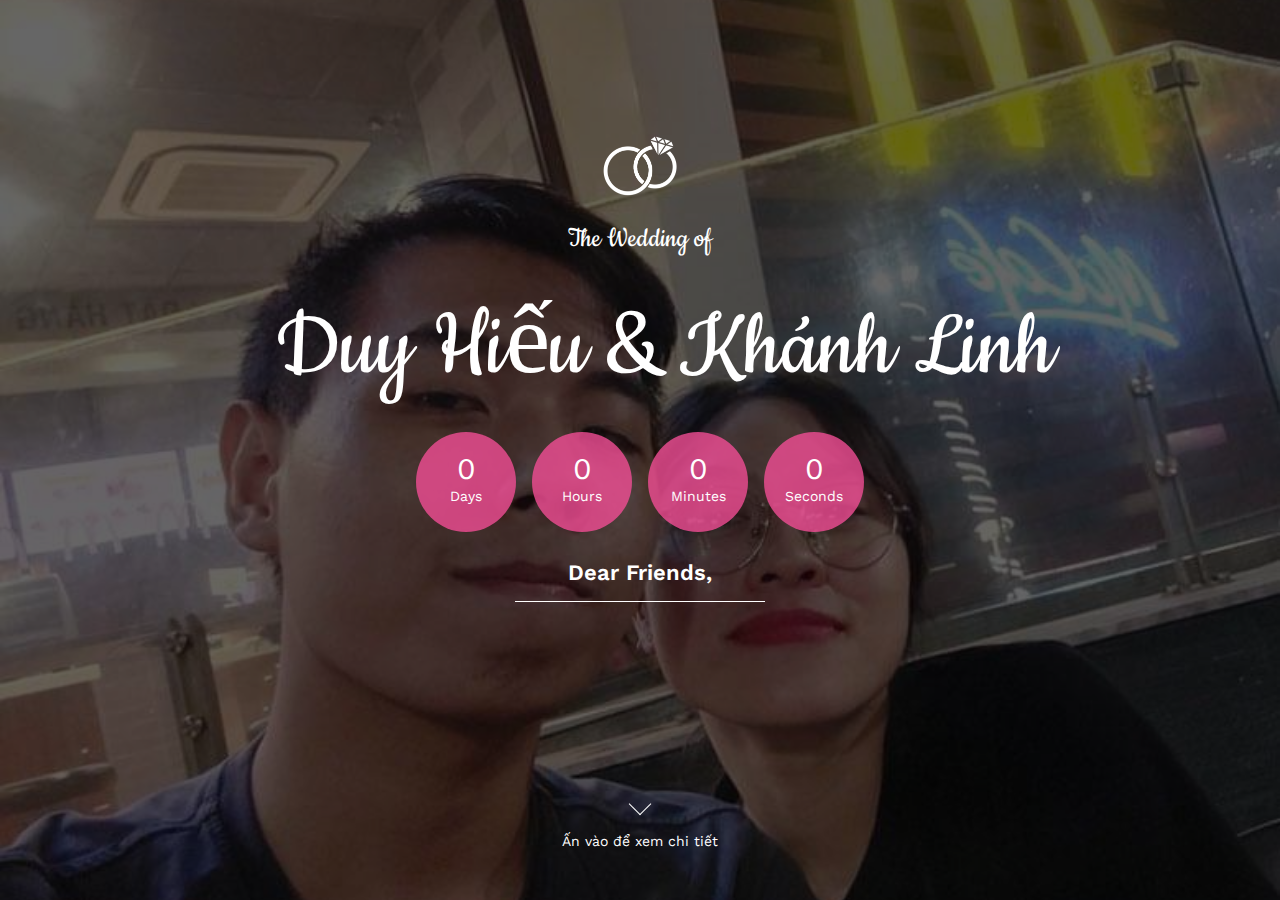
==== commit 4ccb84c1: "[New] wishes" ====
--- a/docs/index.html
+++ b/docs/index.html
@@ -6,4 +6,4 @@
  */
 /*! normalize.css v3.0.3 | MIT License | github.com/necolas/normalize.css */html{font-family:sans-serif;-ms-text-size-adjust:100%;-webkit-text-size-adjust:100%}body{margin:0}article,aside,details,figcaption,figure,footer,header,hgroup,main,menu,nav,section,summary{display:block}audio,canvas,progress,video{display:inline-block;vertical-align:baseline}audio:not([controls]){display:none;height:0}[hidden],template{display:none}a{background-color:transparent}a:active,a:hover{outline:0}abbr[title]{border-bottom:1px dotted}b,strong{font-weight:700}dfn{font-style:italic}h1{font-size:2em;margin:.67em 0}mark{background:#ff0;color:#000}small{font-size:80%}sub,sup{font-size:75%;line-height:0;position:relative;vertical-align:baseline}sup{top:-.5em}sub{bottom:-.25em}img{border:0}svg:not(:root){overflow:hidden}figure{margin:1em 40px}hr{box-sizing:content-box;height:0}pre{overflow:auto}code,kbd,pre,samp{font-family:monospace,monospace;font-size:1em}button,input,optgroup,select,textarea{color:inherit;font:inherit;margin:0}button{overflow:visible}button,select{text-transform:none}button,html input[type=button],input[type=reset],input[type=submit]{-webkit-appearance:button;cursor:pointer}button[disabled],html input[disabled]{cursor:default}button::-moz-focus-inner,input::-moz-focus-inner{border:0;padding:0}input{line-height:normal}input[type=checkbox],input[type=radio]{box-sizing:border-box;padding:0}input[type=number]::-webkit-inner-spin-button,input[type=number]::-webkit-outer-spin-button{height:auto}input[type=search]{-webkit-appearance:textfield;box-sizing:content-box}input[type=search]::-webkit-search-cancel-button,input[type=search]::-webkit-search-decoration{-webkit-appearance:none}fieldset{border:1px solid silver;margin:0 2px;padding:.35em .625em .75em}textarea{overflow:auto}optgroup{font-weight:700}table{border-collapse:collapse;border-spacing:0}td,th{padding:0}
 
-/*! Source: https://github.com/h5bp/html5-boilerplate/blob/master/src/css/main.css */@media print{*,:after,:before{background:transparent!important;color:#000!important;box-shadow:none!important;text-shadow:none!important}a,a:visited{text-decoration:underline}a[href]:after{content:" (" attr(href) ")"}abbr[title]:after{content:" (" attr(title) ")"}a[href^="#"]:after,a[href^="javascript:"]:after{content:""}blockquote,pre{border:1px solid #999;page-break-inside:avoid}thead{display:table-header-group}img,tr{page-break-inside:avoid}img{max-width:100%!important}h2,h3,p{orphans:3;widows:3}h2,h3{page-break-after:avoid}.navbar{display:none}.btn>.caret,.dropup>.btn>.caret{border-top-color:#000!important}.label{border:1px solid #000}.table{border-collapse:collapse!important}.table td,.table th{background-color:#fff!important}.table-bordered td,.table-bordered th{border:1px solid #ddd!important}}*,:after,:before{box-sizing:border-box}html{font-size:10px;-webkit-tap-highlight-color:transparent}body{font-family:Helvetica Neue,Helvetica,Arial,sans-serif;line-height:1.42857;color:#333;background-color:#fff}button,input,select,textarea{font-family:inherit;font-size:inherit;line-height:inherit}a{color:#337ab7;text-decoration:none}a:focus,a:hover{color:#23527c;text-decoration:underline}a:focus{outline:thin dotted;outline:5px auto -webkit-focus-ring-color;outline-offset:-2px}figure{margin:0}img{vertical-align:middle}.img-responsive{display:block;max-width:100%;height:auto}.img-rounded{border-radius:6px}.img-thumbnail{padding:4px;line-height:1.42857;background-color:#fff;border:1px solid #ddd;border-radius:4px;transition:all .2s ease-in-out;display:inline-block;max-width:100%;height:auto}.img-circle{border-radius:50%}hr{margin-top:20px;margin-bottom:20px;border:0;border-top:1px solid #eee}.sr-only{position:absolute;width:1px;height:1px;margin:-1px;padding:0;overflow:hidden;clip:rect(0,0,0,0);border:0}.sr-only-focusable:active,.sr-only-focusable:focus{position:static;width:auto;height:auto;margin:0;overflow:visible;clip:auto}[role=button]{cursor:pointer}.h1,.h2,.h3,.h4,.h5,.h6,h1,h2,h3,h4,h5,h6{font-family:inherit;font-weight:500;line-height:1.1;color:inherit}.h1 .small,.h1 small,.h2 .small,.h2 small,.h3 .small,.h3 small,.h4 .small,.h4 small,.h5 .small,.h5 small,.h6 .small,.h6 small,h1 .small,h1 small,h2 .small,h2 small,h3 .small,h3 small,h4 .small,h4 small,h5 .small,h5 small,h6 .small,h6 small{font-weight:400;line-height:1;color:#777}.h1,.h2,.h3,h1,h2,h3{margin-top:20px;margin-bottom:10px}.h1 .small,.h1 small,.h2 .small,.h2 small,.h3 .small,.h3 small,h1 .small,h1 small,h2 .small,h2 small,h3 .small,h3 small{font-size:65%}.h4,.h5,.h6,h4,h5,h6{margin-top:10px;margin-bottom:10px}.h4 .small,.h4 small,.h5 .small,.h5 small,.h6 .small,.h6 small,h4 .small,h4 small,h5 .small,h5 small,h6 .small,h6 small{font-size:75%}.h1,h1{font-size:36px}.h2,h2{font-size:30px}.h3,h3{font-size:24px}.h4,h4{font-size:18px}.h5,h5{font-size:14px}.h6,h6{font-size:12px}p{margin:0 0 10px}.lead{margin-bottom:20px;font-size:16px;font-weight:300;line-height:1.4}@media (min-width:768px){.lead{font-size:21px}}.small,small{font-size:85%}.mark,mark{background-color:#fcf8e3;padding:.2em}.text-left{text-align:left}.text-right{text-align:right}.text-center{text-align:center}.text-justify{text-align:justify}.text-nowrap{white-space:nowrap}.text-lowercase{text-transform:lowercase}.initialism,.text-uppercase{text-transform:uppercase}.text-capitalize{text-transform:capitalize}.text-muted{color:#777}.text-primary{color:#337ab7}a.text-primary:focus,a.text-primary:hover{color:#286090}.text-success{color:#3c763d}a.text-success:focus,a.text-success:hover{color:#2b542c}.text-info{color:#31708f}a.text-info:focus,a.text-info:hover{color:#245269}.text-warning{color:#8a6d3b}a.text-warning:focus,a.text-warning:hover{color:#66512c}.text-danger{color:#a94442}a.text-danger:focus,a.text-danger:hover{color:#843534}.bg-primary{color:#fff;background-color:#337ab7}a.bg-primary:focus,a.bg-primary:hover{background-color:#286090}.bg-success{background-color:#dff0d8}a.bg-success:focus,a.bg-success:hover{background-color:#c1e2b3}.bg-info{background-color:#d9edf7}a.bg-info:focus,a.bg-info:hover{background-color:#afd9ee}.bg-warning{background-color:#fcf8e3}a.bg-warning:focus,a.bg-warning:hover{background-color:#f7ecb5}.bg-danger{background-color:#f2dede}a.bg-danger:focus,a.bg-danger:hover{background-color:#e4b9b9}.page-header{padding-bottom:9px;margin:40px 0 20px;border-bottom:1px solid #eee}ol,ul{margin-top:0;margin-bottom:10px}ol ol,ol ul,ul ol,ul ul{margin-bottom:0}.list-inline,.list-unstyled{padding-left:0;list-style:none}.list-inline{margin-left:-5px}.list-inline>li{display:inline-block;padding-left:5px;padding-right:5px}dl{margin-top:0;margin-bottom:20px}dd,dt{line-height:1.42857}dt{font-weight:700}dd{margin-left:0}.dl-horizontal dd:after,.dl-horizontal dd:before{content:" ";display:table}.dl-horizontal dd:after{clear:both}@media (min-width:768px){.dl-horizontal dt{float:left;width:160px;clear:left;text-align:right;overflow:hidden;text-overflow:ellipsis;white-space:nowrap}.dl-horizontal dd{margin-left:180px}}abbr[data-original-title],abbr[title]{cursor:help;border-bottom:1px dotted #777}.initialism{font-size:90%}blockquote{padding:10px 20px;margin:0 0 20px;font-size:17.5px;border-left:5px solid #eee}blockquote ol:last-child,blockquote p:last-child,blockquote ul:last-child{margin-bottom:0}blockquote .small,blockquote footer,blockquote small{display:block;font-size:80%;line-height:1.42857;color:#777}blockquote .small:before,blockquote footer:before,blockquote small:before{content:"\2014   \A0"}.blockquote-reverse,blockquote.pull-right{padding-right:15px;padding-left:0;border-right:5px solid #eee;border-left:0;text-align:right}.blockquote-reverse .small:before,.blockquote-reverse footer:before,.blockquote-reverse small:before,blockquote.pull-right .small:before,blockquote.pull-right footer:before,blockquote.pull-right small:before{content:""}.blockquote-reverse .small:after,.blockquote-reverse footer:after,.blockquote-reverse small:after,blockquote.pull-right .small:after,blockquote.pull-right footer:after,blockquote.pull-right small:after{content:"\A0   \2014"}address{margin-bottom:20px;font-style:normal;line-height:1.42857}code,kbd,pre,samp{font-family:Menlo,Monaco,Consolas,Courier New,monospace}code{color:#c7254e;background-color:#f9f2f4;border-radius:4px}code,kbd{padding:2px 4px;font-size:90%}kbd{color:#fff;background-color:#333;border-radius:3px;box-shadow:inset 0 -1px 0 rgba(0,0,0,.25)}kbd kbd{padding:0;font-size:100%;font-weight:700;box-shadow:none}pre{display:block;padding:9.5px;margin:0 0 10px;font-size:13px;line-height:1.42857;word-break:break-all;word-wrap:break-word;color:#333;background-color:#f5f5f5;border:1px solid #ccc;border-radius:4px}pre code{padding:0;font-size:inherit;color:inherit;white-space:pre-wrap;background-color:transparent;border-radius:0}.pre-scrollable{max-height:340px;overflow-y:scroll}.container{margin-right:auto;margin-left:auto;padding-left:15px;padding-right:15px}.container:after,.container:before{content:" ";display:table}.container:after{clear:both}@media (min-width:768px){.container{width:750px}}@media (min-width:992px){.container{width:970px}}@media (min-width:1200px){.container{width:1170px}}.container-fluid{margin-right:auto;margin-left:auto;padding-left:15px;padding-right:15px}.container-fluid:after,.container-fluid:before{content:" ";display:table}.container-fluid:after{clear:both}.row{margin-left:-15px;margin-right:-15px}.row:after,.row:before{content:" ";display:table}.row:after{clear:both}.col-lg-1,.col-lg-2,.col-lg-3,.col-lg-4,.col-lg-5,.col-lg-6,.col-lg-7,.col-lg-8,.col-lg-9,.col-lg-10,.col-lg-11,.col-lg-12,.col-md-1,.col-md-2,.col-md-3,.col-md-4,.col-md-5,.col-md-6,.col-md-7,.col-md-8,.col-md-9,.col-md-10,.col-md-11,.col-md-12,.col-sm-1,.col-sm-2,.col-sm-3,.col-sm-4,.col-sm-5,.col-sm-6,.col-sm-7,.col-sm-8,.col-sm-9,.col-sm-10,.col-sm-11,.col-sm-12,.col-xs-1,.col-xs-2,.col-xs-3,.col-xs-4,.col-xs-5,.col-xs-6,.col-xs-7,.col-xs-8,.col-xs-9,.col-xs-10,.col-xs-11,.col-xs-12{position:relative;min-height:1px;padding-left:15px;padding-right:15px}.col-xs-1,.col-xs-2,.col-xs-3,.col-xs-4,.col-xs-5,.col-xs-6,.col-xs-7,.col-xs-8,.col-xs-9,.col-xs-10,.col-xs-11,.col-xs-12{float:left}.col-xs-1{width:8.33333%}.col-xs-2{width:16.66667%}.col-xs-3{width:25%}.col-xs-4{width:33.33333%}.col-xs-5{width:41.66667%}.col-xs-6{width:50%}.col-xs-7{width:58.33333%}.col-xs-8{width:66.66667%}.col-xs-9{width:75%}.col-xs-10{width:83.33333%}.col-xs-11{width:91.66667%}.col-xs-12{width:100%}.col-xs-pull-0{right:auto}.col-xs-pull-1{right:8.33333%}.col-xs-pull-2{right:16.66667%}.col-xs-pull-3{right:25%}.col-xs-pull-4{right:33.33333%}.col-xs-pull-5{right:41.66667%}.col-xs-pull-6{right:50%}.col-xs-pull-7{right:58.33333%}.col-xs-pull-8{right:66.66667%}.col-xs-pull-9{right:75%}.col-xs-pull-10{right:83.33333%}.col-xs-pull-11{right:91.66667%}.col-xs-pull-12{right:100%}.col-xs-push-0{left:auto}.col-xs-push-1{left:8.33333%}.col-xs-push-2{left:16.66667%}.col-xs-push-3{left:25%}.col-xs-push-4{left:33.33333%}.col-xs-push-5{left:41.66667%}.col-xs-push-6{left:50%}.col-xs-push-7{left:58.33333%}.col-xs-push-8{left:66.66667%}.col-xs-push-9{left:75%}.col-xs-push-10{left:83.33333%}.col-xs-push-11{left:91.66667%}.col-xs-push-12{left:100%}.col-xs-offset-0{margin-left:0}.col-xs-offset-1{margin-left:8.33333%}.col-xs-offset-2{margin-left:16.66667%}.col-xs-offset-3{margin-left:25%}.col-xs-offset-4{margin-left:33.33333%}.col-xs-offset-5{margin-left:41.66667%}.col-xs-offset-6{margin-left:50%}.col-xs-offset-7{margin-left:58.33333%}.col-xs-offset-8{margin-left:66.66667%}.col-xs-offset-9{margin-left:75%}.col-xs-offset-10{margin-left:83.33333%}.col-xs-offset-11{margin-left:91.66667%}.col-xs-offset-12{margin-left:100%}@media (min-width:768px){.col-sm-1,.col-sm-2,.col-sm-3,.col-sm-4,.col-sm-5,.col-sm-6,.col-sm-7,.col-sm-8,.col-sm-9,.col-sm-10,.col-sm-11,.col-sm-12{float:left}.col-sm-1{width:8.33333%}.col-sm-2{width:16.66667%}.col-sm-3{width:25%}.col-sm-4{width:33.33333%}.col-sm-5{width:41.66667%}.col-sm-6{width:50%}.col-sm-7{width:58.33333%}.col-sm-8{width:66.66667%}.col-sm-9{width:75%}.col-sm-10{width:83.33333%}.col-sm-11{width:91.66667%}.col-sm-12{width:100%}.col-sm-pull-0{right:auto}.col-sm-pull-1{right:8.33333%}.col-sm-pull-2{right:16.66667%}.col-sm-pull-3{right:25%}.col-sm-pull-4{right:33.33333%}.col-sm-pull-5{right:41.66667%}.col-sm-pull-6{right:50%}.col-sm-pull-7{right:58.33333%}.col-sm-pull-8{right:66.66667%}.col-sm-pull-9{right:75%}.col-sm-pull-10{right:83.33333%}.col-sm-pull-11{right:91.66667%}.col-sm-pull-12{right:100%}.col-sm-push-0{left:auto}.col-sm-push-1{left:8.33333%}.col-sm-push-2{left:16.66667%}.col-sm-push-3{left:25%}.col-sm-push-4{left:33.33333%}.col-sm-push-5{left:41.66667%}.col-sm-push-6{left:50%}.col-sm-push-7{left:58.33333%}.col-sm-push-8{left:66.66667%}.col-sm-push-9{left:75%}.col-sm-push-10{left:83.33333%}.col-sm-push-11{left:91.66667%}.col-sm-push-12{left:100%}.col-sm-offset-0{margin-left:0}.col-sm-offset-1{margin-left:8.33333%}.col-sm-offset-2{margin-left:16.66667%}.col-sm-offset-3{margin-left:25%}.col-sm-offset-4{margin-left:33.33333%}.col-sm-offset-5{margin-left:41.66667%}.col-sm-offset-6{margin-left:50%}.col-sm-offset-7{margin-left:58.33333%}.col-sm-offset-8{margin-left:66.66667%}.col-sm-offset-9{margin-left:75%}.col-sm-offset-10{margin-left:83.33333%}.col-sm-offset-11{margin-left:91.66667%}.col-sm-offset-12{margin-left:100%}}@media (min-width:992px){.col-md-1,.col-md-2,.col-md-3,.col-md-4,.col-md-5,.col-md-6,.col-md-7,.col-md-8,.col-md-9,.col-md-10,.col-md-11,.col-md-12{float:left}.col-md-1{width:8.33333%}.col-md-2{width:16.66667%}.col-md-3{width:25%}.col-md-4{width:33.33333%}.col-md-5{width:41.66667%}.col-md-6{width:50%}.col-md-7{width:58.33333%}.col-md-8{width:66.66667%}.col-md-9{width:75%}.col-md-10{width:83.33333%}.col-md-11{width:91.66667%}.col-md-12{width:100%}.col-md-pull-0{right:auto}.col-md-pull-1{right:8.33333%}.col-md-pull-2{right:16.66667%}.col-md-pull-3{right:25%}.col-md-pull-4{right:33.33333%}.col-md-pull-5{right:41.66667%}.col-md-pull-6{right:50%}.col-md-pull-7{right:58.33333%}.col-md-pull-8{right:66.66667%}.col-md-pull-9{right:75%}.col-md-pull-10{right:83.33333%}.col-md-pull-11{right:91.66667%}.col-md-pull-12{right:100%}.col-md-push-0{left:auto}.col-md-push-1{left:8.33333%}.col-md-push-2{left:16.66667%}.col-md-push-3{left:25%}.col-md-push-4{left:33.33333%}.col-md-push-5{left:41.66667%}.col-md-push-6{left:50%}.col-md-push-7{left:58.33333%}.col-md-push-8{left:66.66667%}.col-md-push-9{left:75%}.col-md-push-10{left:83.33333%}.col-md-push-11{left:91.66667%}.col-md-push-12{left:100%}.col-md-offset-0{margin-left:0}.col-md-offset-1{margin-left:8.33333%}.col-md-offset-2{margin-left:16.66667%}.col-md-offset-3{margin-left:25%}.col-md-offset-4{margin-left:33.33333%}.col-md-offset-5{margin-left:41.66667%}.col-md-offset-6{margin-left:50%}.col-md-offset-7{margin-left:58.33333%}.col-md-offset-8{margin-left:66.66667%}.col-md-offset-9{margin-left:75%}.col-md-offset-10{margin-left:83.33333%}.col-md-offset-11{margin-left:91.66667%}.col-md-offset-12{margin-left:100%}}@media (min-width:1200px){.col-lg-1,.col-lg-2,.col-lg-3,.col-lg-4,.col-lg-5,.col-lg-6,.col-lg-7,.col-lg-8,.col-lg-9,.col-lg-10,.col-lg-11,.col-lg-12{float:left}.col-lg-1{width:8.33333%}.col-lg-2{width:16.66667%}.col-lg-3{width:25%}.col-lg-4{width:33.33333%}.col-lg-5{width:41.66667%}.col-lg-6{width:50%}.col-lg-7{width:58.33333%}.col-lg-8{width:66.66667%}.col-lg-9{width:75%}.col-lg-10{width:83.33333%}.col-lg-11{width:91.66667%}.col-lg-12{width:100%}.col-lg-pull-0{right:auto}.col-lg-pull-1{right:8.33333%}.col-lg-pull-2{right:16.66667%}.col-lg-pull-3{right:25%}.col-lg-pull-4{right:33.33333%}.col-lg-pull-5{right:41.66667%}.col-lg-pull-6{right:50%}.col-lg-pull-7{right:58.33333%}.col-lg-pull-8{right:66.66667%}.col-lg-pull-9{right:75%}.col-lg-pull-10{right:83.33333%}.col-lg-pull-11{right:91.66667%}.col-lg-pull-12{right:100%}.col-lg-push-0{left:auto}.col-lg-push-1{left:8.33333%}.col-lg-push-2{left:16.66667%}.col-lg-push-3{left:25%}.col-lg-push-4{left:33.33333%}.col-lg-push-5{left:41.66667%}.col-lg-push-6{left:50%}.col-lg-push-7{left:58.33333%}.col-lg-push-8{left:66.66667%}.col-lg-push-9{left:75%}.col-lg-push-10{left:83.33333%}.col-lg-push-11{left:91.66667%}.col-lg-push-12{left:100%}.col-lg-offset-0{margin-left:0}.col-lg-offset-1{margin-left:8.33333%}.col-lg-offset-2{margin-left:16.66667%}.col-lg-offset-3{margin-left:25%}.col-lg-offset-4{margin-left:33.33333%}.col-lg-offset-5{margin-left:41.66667%}.col-lg-offset-6{margin-left:50%}.col-lg-offset-7{margin-left:58.33333%}.col-lg-offset-8{margin-left:66.66667%}.col-lg-offset-9{margin-left:75%}.col-lg-offset-10{margin-left:83.33333%}.col-lg-offset-11{margin-left:91.66667%}.col-lg-offset-12{margin-left:100%}}table{background-color:transparent}caption{padding-top:8px;padding-bottom:8px;color:#777}caption,th{text-align:left}.table{width:100%;max-width:100%;margin-bottom:20px}.table>tbody>tr>td,.table>tbody>tr>th,.table>tfoot>tr>td,.table>tfoot>tr>th,.table>thead>tr>td,.table>thead>tr>th{padding:8px;line-height:1.42857;vertical-align:top;border-top:1px solid #ddd}.table>thead>tr>th{vertical-align:bottom;border-bottom:2px solid #ddd}.table>caption+thead>tr:first-child>td,.table>caption+thead>tr:first-child>th,.table>colgroup+thead>tr:first-child>td,.table>colgroup+thead>tr:first-child>th,.table>thead:first-child>tr:first-child>td,.table>thead:first-child>tr:first-child>th{border-top:0}.table>tbody+tbody{border-top:2px solid #ddd}.table .table{background-color:#fff}.table-condensed>tbody>tr>td,.table-condensed>tbody>tr>th,.table-condensed>tfoot>tr>td,.table-condensed>tfoot>tr>th,.table-condensed>thead>tr>td,.table-condensed>thead>tr>th{padding:5px}.table-bordered,.table-bordered>tbody>tr>td,.table-bordered>tbody>tr>th,.table-bordered>tfoot>tr>td,.table-bordered>tfoot>tr>th,.table-bordered>thead>tr>td,.table-bordered>thead>tr>th{border:1px solid #ddd}.table-bordered>thead>tr>td,.table-bordered>thead>tr>th{border-bottom-width:2px}.table-striped>tbody>tr:nth-of-type(odd){background-color:#f9f9f9}.table-hover>tbody>tr:hover{background-color:#f5f5f5}table col[class*=col-]{position:static;float:none;display:table-column}table td[class*=col-],table th[class*=col-]{position:static;float:none;display:table-cell}.table>tbody>tr.active>td,.table>tbody>tr.active>th,.table>tbody>tr>td.active,.table>tbody>tr>th.active,.table>tfoot>tr.active>td,.table>tfoot>tr.active>th,.table>tfoot>tr>td.active,.table>tfoot>tr>th.active,.table>thead>tr.active>td,.table>thead>tr.active>th,.table>thead>tr>td.active,.table>thead>tr>th.active{background-color:#f5f5f5}.table-hover>tbody>tr.active:hover>td,.table-hover>tbody>tr.active:hover>th,.table-hover>tbody>tr:hover>.active,.table-hover>tbody>tr>td.active:hover,.table-hover>tbody>tr>th.active:hover{background-color:#e8e8e8}.table>tbody>tr.success>td,.table>tbody>tr.success>th,.table>tbody>tr>td.success,.table>tbody>tr>th.success,.table>tfoot>tr.success>td,.table>tfoot>tr.success>th,.table>tfoot>tr>td.success,.table>tfoot>tr>th.success,.table>thead>tr.success>td,.table>thead>tr.success>th,.table>thead>tr>td.success,.table>thead>tr>th.success{background-color:#dff0d8}.table-hover>tbody>tr.success:hover>td,.table-hover>tbody>tr.success:hover>th,.table-hover>tbody>tr:hover>.success,.table-hover>tbody>tr>td.success:hover,.table-hover>tbody>tr>th.success:hover{background-color:#d0e9c6}.table>tbody>tr.info>td,.table>tbody>tr.info>th,.table>tbody>tr>td.info,.table>tbody>tr>th.info,.table>tfoot>tr.info>td,.table>tfoot>tr.info>th,.table>tfoot>tr>td.info,.table>tfoot>tr>th.info,.table>thead>tr.info>td,.table>thead>tr.info>th,.table>thead>tr>td.info,.table>thead>tr>th.info{background-color:#d9edf7}.table-hover>tbody>tr.info:hover>td,.table-hover>tbody>tr.info:hover>th,.table-hover>tbody>tr:hover>.info,.table-hover>tbody>tr>td.info:hover,.table-hover>tbody>tr>th.info:hover{background-color:#c4e3f3}.table>tbody>tr.warning>td,.table>tbody>tr.warning>th,.table>tbody>tr>td.warning,.table>tbody>tr>th.warning,.table>tfoot>tr.warning>td,.table>tfoot>tr.warning>th,.table>tfoot>tr>td.warning,.table>tfoot>tr>th.warning,.table>thead>tr.warning>td,.table>thead>tr.warning>th,.table>thead>tr>td.warning,.table>thead>tr>th.warning{background-color:#fcf8e3}.table-hover>tbody>tr.warning:hover>td,.table-hover>tbody>tr.warning:hover>th,.table-hover>tbody>tr:hover>.warning,.table-hover>tbody>tr>td.warning:hover,.table-hover>tbody>tr>th.warning:hover{background-color:#faf2cc}.table>tbody>tr.danger>td,.table>tbody>tr.danger>th,.table>tbody>tr>td.danger,.table>tbody>tr>th.danger,.table>tfoot>tr.danger>td,.table>tfoot>tr.danger>th,.table>tfoot>tr>td.danger,.table>tfoot>tr>th.danger,.table>thead>tr.danger>td,.table>thead>tr.danger>th,.table>thead>tr>td.danger,.table>thead>tr>th.danger{background-color:#f2dede}.table-hover>tbody>tr.danger:hover>td,.table-hover>tbody>tr.danger:hover>th,.table-hover>tbody>tr:hover>.danger,.table-hover>tbody>tr>td.danger:hover,.table-hover>tbody>tr>th.danger:hover{background-color:#ebcccc}.table-responsive{overflow-x:auto;min-height:.01%}@media screen and (max-width:767px){.table-responsive{width:100%;margin-bottom:15px;overflow-y:hidden;-ms-overflow-style:-ms-autohiding-scrollbar;border:1px solid #ddd}.table-responsive>.table{margin-bottom:0}.table-responsive>.table>tbody>tr>td,.table-responsive>.table>tbody>tr>th,.table-responsive>.table>tfoot>tr>td,.table-responsive>.table>tfoot>tr>th,.table-responsive>.table>thead>tr>td,.table-responsive>.table>thead>tr>th{white-space:nowrap}.table-responsive>.table-bordered{border:0}.table-responsive>.table-bordered>tbody>tr>td:first-child,.table-responsive>.table-bordered>tbody>tr>th:first-child,.table-responsive>.table-bordered>tfoot>tr>td:first-child,.table-responsive>.table-bordered>tfoot>tr>th:first-child,.table-responsive>.table-bordered>thead>tr>td:first-child,.table-responsive>.table-bordered>thead>tr>th:first-child{border-left:0}.table-responsive>.table-bordered>tbody>tr>td:last-child,.table-responsive>.table-bordered>tbody>tr>th:last-child,.table-responsive>.table-bordered>tfoot>tr>td:last-child,.table-responsive>.table-bordered>tfoot>tr>th:last-child,.table-responsive>.table-bordered>thead>tr>td:last-child,.table-responsive>.table-bordered>thead>tr>th:last-child{border-right:0}.table-responsive>.table-bordered>tbody>tr:last-child>td,.table-responsive>.table-bordered>tbody>tr:last-child>th,.table-responsive>.table-bordered>tfoot>tr:last-child>td,.table-responsive>.table-bordered>tfoot>tr:last-child>th{border-bottom:0}}fieldset{margin:0;min-width:0}fieldset,legend{padding:0;border:0}legend{display:block;width:100%;margin-bottom:20px;font-size:21px;line-height:inherit;color:#333;border-bottom:1px solid #e5e5e5}label{display:inline-block;max-width:100%;margin-bottom:5px;font-weight:700}input[type=search]{box-sizing:border-box}input[type=checkbox],input[type=radio]{margin:4px 0 0;margin-top:1px\9;line-height:normal}input[type=file]{display:block}input[type=range]{display:block;width:100%}select[multiple],select[size]{height:auto}input[type=checkbox]:focus,input[type=file]:focus,input[type=radio]:focus{outline:thin dotted;outline:5px auto -webkit-focus-ring-color;outline-offset:-2px}output{display:block;padding-top:11px;font-size:14px;line-height:1.42857;color:#555}.custom-emoji{position:relative;display:inline-flex}.custom-emoji-botton{position:absolute;bottom:0;left:0;cursor:pointer;border-radius:0;border:1px outset #ff1493;background-color:transparent;font-size:15px}.form-control{display:block;width:100%;height:42px;padding:10px 20px;font-size:14px;line-height:1.42857;color:#555;background-color:#fff;background-image:none;border:1px solid #ccc;border-radius:4px;box-shadow:inset 0 1px 1px rgba(0,0,0,.075);transition:border-color .15s ease-in-out,box-shadow .15s ease-in-out}.form-control:focus{border-color:#66afe9;outline:0;box-shadow:inset 0 1px 1px rgba(0,0,0,.075),0 0 8px rgba(102,175,233,.6)}.form-control::-moz-placeholder{color:#999;opacity:1}.form-control:-ms-input-placeholder{color:#999}.form-control::-webkit-input-placeholder{color:#999}.form-control[disabled],.form-control[readonly],fieldset[disabled] .form-control{background-color:#eee;opacity:1}.form-control[disabled],fieldset[disabled] .form-control{cursor:not-allowed}textarea.form-control{height:auto}input[type=search]{-webkit-appearance:none}@media screen and (-webkit-min-device-pixel-ratio:0){input[type=date].form-control,input[type=datetime-local].form-control,input[type=month].form-control,input[type=time].form-control{line-height:42px}.input-group-sm>.input-group-btn>input[type=date].btn,.input-group-sm>.input-group-btn>input[type=datetime-local].btn,.input-group-sm>.input-group-btn>input[type=month].btn,.input-group-sm>.input-group-btn>input[type=time].btn,.input-group-sm>input[type=date].form-control,.input-group-sm>input[type=date].input-group-addon,.input-group-sm>input[type=datetime-local].form-control,.input-group-sm>input[type=datetime-local].input-group-addon,.input-group-sm>input[type=month].form-control,.input-group-sm>input[type=month].input-group-addon,.input-group-sm>input[type=time].form-control,.input-group-sm>input[type=time].input-group-addon,.input-group-sm input[type=date],.input-group-sm input[type=datetime-local],.input-group-sm input[type=month],.input-group-sm input[type=time],input[type=date].input-sm,input[type=datetime-local].input-sm,input[type=month].input-sm,input[type=time].input-sm{line-height:30px}.input-group-lg>.input-group-btn>input[type=date].btn,.input-group-lg>.input-group-btn>input[type=datetime-local].btn,.input-group-lg>.input-group-btn>input[type=month].btn,.input-group-lg>.input-group-btn>input[type=time].btn,.input-group-lg>input[type=date].form-control,.input-group-lg>input[type=date].input-group-addon,.input-group-lg>input[type=datetime-local].form-control,.input-group-lg>input[type=datetime-local].input-group-addon,.input-group-lg>input[type=month].form-control,.input-group-lg>input[type=month].input-group-addon,.input-group-lg>input[type=time].form-control,.input-group-lg>input[type=time].input-group-addon,.input-group-lg input[type=date],.input-group-lg input[type=datetime-local],.input-group-lg input[type=month],.input-group-lg input[type=time],input[type=date].input-lg,input[type=datetime-local].input-lg,input[type=month].input-lg,input[type=time].input-lg{line-height:46px}}.form-group{margin-bottom:15px}.checkbox,.radio{position:relative;display:block;margin-top:10px;margin-bottom:10px}.checkbox label,.radio label{min-height:20px;padding-left:20px;margin-bottom:0;font-weight:400;cursor:pointer}.checkbox-inline input[type=checkbox],.checkbox input[type=checkbox],.radio-inline input[type=radio],.radio input[type=radio]{position:absolute;margin-left:-20px;margin-top:4px\9}.checkbox+.checkbox,.radio+.radio{margin-top:-5px}.checkbox-inline,.radio-inline{position:relative;display:inline-block;padding-left:20px;margin-bottom:0;vertical-align:middle;font-weight:400;cursor:pointer}.checkbox-inline+.checkbox-inline,.radio-inline+.radio-inline{margin-top:0;margin-left:10px}.checkbox-inline.disabled,.checkbox.disabled label,.radio-inline.disabled,.radio.disabled label,fieldset[disabled] .checkbox-inline,fieldset[disabled] .checkbox label,fieldset[disabled] .radio-inline,fieldset[disabled] .radio label,fieldset[disabled] input[type=checkbox],fieldset[disabled] input[type=radio],input[type=checkbox].disabled,input[type=checkbox][disabled],input[type=radio].disabled,input[type=radio][disabled]{cursor:not-allowed}.form-control-static{padding-top:11px;padding-bottom:11px;margin-bottom:0;min-height:34px}.form-control-static.input-lg,.form-control-static.input-sm,.input-group-lg>.form-control-static.form-control,.input-group-lg>.form-control-static.input-group-addon,.input-group-lg>.input-group-btn>.form-control-static.btn,.input-group-sm>.form-control-static.form-control,.input-group-sm>.form-control-static.input-group-addon,.input-group-sm>.input-group-btn>.form-control-static.btn{padding-left:0;padding-right:0}.input-group-sm>.form-control,.input-group-sm>.input-group-addon,.input-group-sm>.input-group-btn>.btn,.input-sm{height:30px;padding:5px 20px;font-size:12px;line-height:1.5;border-radius:3px}.input-group-sm>.input-group-btn>select.btn,.input-group-sm>select.form-control,.input-group-sm>select.input-group-addon,select.input-sm{height:30px;line-height:30px}.input-group-sm>.input-group-btn>select[multiple].btn,.input-group-sm>.input-group-btn>textarea.btn,.input-group-sm>select[multiple].form-control,.input-group-sm>select[multiple].input-group-addon,.input-group-sm>textarea.form-control,.input-group-sm>textarea.input-group-addon,select[multiple].input-sm,textarea.input-sm{height:auto}.form-group-sm .form-control{height:30px;padding:5px 20px;font-size:12px;line-height:1.5;border-radius:3px}.form-group-sm select.form-control{height:30px;line-height:30px}.form-group-sm select[multiple].form-control,.form-group-sm textarea.form-control{height:auto}.form-group-sm .form-control-static{height:30px;min-height:32px;padding:6px 20px;font-size:12px;line-height:1.5}.input-group-lg>.form-control,.input-group-lg>.input-group-addon,.input-group-lg>.input-group-btn>.btn,.input-lg{height:46px;padding:10px 20px;font-size:18px;line-height:1.33333;border-radius:6px}.input-group-lg>.input-group-btn>select.btn,.input-group-lg>select.form-control,.input-group-lg>select.input-group-addon,select.input-lg{height:46px;line-height:46px}.input-group-lg>.input-group-btn>select[multiple].btn,.input-group-lg>.input-group-btn>textarea.btn,.input-group-lg>select[multiple].form-control,.input-group-lg>select[multiple].input-group-addon,.input-group-lg>textarea.form-control,.input-group-lg>textarea.input-group-addon,select[multiple].input-lg,textarea.input-lg{height:auto}.form-group-lg .form-control{height:46px;padding:10px 20px;font-size:18px;line-height:1.33333;border-radius:6px}.form-group-lg select.form-control{height:46px;line-height:46px}.form-group-lg select[multiple].form-control,.form-group-lg textarea.form-control{height:auto}.form-group-lg .form-control-static{height:46px;min-height:38px;padding:11px 20px;font-size:18px;line-height:1.33333}.has-feedback{position:relative}.has-feedback .form-control{padding-right:52.5px}.form-control-feedback{position:absolute;top:0;right:0;z-index:2;display:block;width:42px;height:42px;line-height:42px;text-align:center;pointer-events:none}.form-group-lg .form-control+.form-control-feedback,.input-group-lg+.form-control-feedback,.input-group-lg>.form-control+.form-control-feedback,.input-group-lg>.input-group-addon+.form-control-feedback,.input-group-lg>.input-group-btn>.btn+.form-control-feedback,.input-lg+.form-control-feedback{width:46px;height:46px;line-height:46px}.form-group-sm .form-control+.form-control-feedback,.input-group-sm+.form-control-feedback,.input-group-sm>.form-control+.form-control-feedback,.input-group-sm>.input-group-addon+.form-control-feedback,.input-group-sm>.input-group-btn>.btn+.form-control-feedback,.input-sm+.form-control-feedback{width:30px;height:30px;line-height:30px}.has-success .checkbox,.has-success .checkbox-inline,.has-success.checkbox-inline label,.has-success.checkbox label,.has-success .control-label,.has-success .help-block,.has-success .radio,.has-success .radio-inline,.has-success.radio-inline label,.has-success.radio label{color:#3c763d}.has-success .form-control{border-color:#3c763d;box-shadow:inset 0 1px 1px rgba(0,0,0,.075)}.has-success .form-control:focus{border-color:#2b542c;box-shadow:inset 0 1px 1px rgba(0,0,0,.075),0 0 6px #67b168}.has-success .input-group-addon{color:#3c763d;border-color:#3c763d;background-color:#dff0d8}.has-success .form-control-feedback{color:#3c763d}.has-warning .checkbox,.has-warning .checkbox-inline,.has-warning.checkbox-inline label,.has-warning.checkbox label,.has-warning .control-label,.has-warning .help-block,.has-warning .radio,.has-warning .radio-inline,.has-warning.radio-inline label,.has-warning.radio label{color:#8a6d3b}.has-warning .form-control{border-color:#8a6d3b;box-shadow:inset 0 1px 1px rgba(0,0,0,.075)}.has-warning .form-control:focus{border-color:#66512c;box-shadow:inset 0 1px 1px rgba(0,0,0,.075),0 0 6px #c0a16b}.has-warning .input-group-addon{color:#8a6d3b;border-color:#8a6d3b;background-color:#fcf8e3}.has-warning .form-control-feedback{color:#8a6d3b}.has-error .checkbox,.has-error .checkbox-inline,.has-error.checkbox-inline label,.has-error.checkbox label,.has-error .control-label,.has-error .help-block,.has-error .radio,.has-error .radio-inline,.has-error.radio-inline label,.has-error.radio label{color:#a94442}.has-error .form-control{border-color:#a94442;box-shadow:inset 0 1px 1px rgba(0,0,0,.075)}.has-error .form-control:focus{border-color:#843534;box-shadow:inset 0 1px 1px rgba(0,0,0,.075),0 0 6px #ce8483}.has-error .input-group-addon{color:#a94442;border-color:#a94442;background-color:#f2dede}.has-error .form-control-feedback{color:#a94442}.has-feedback label~.form-control-feedback{top:25px}.has-feedback label.sr-only~.form-control-feedback{top:0}.help-block{display:block;margin-top:5px;margin-bottom:10px;color:#737373}@media (min-width:768px){.form-inline .form-group{display:inline-block;margin-bottom:0;vertical-align:middle}.form-inline .form-control{display:inline-block;width:auto;vertical-align:middle}.form-inline .form-control-static{display:inline-block}.form-inline .input-group{display:inline-table;vertical-align:middle}.form-inline .input-group .form-control,.form-inline .input-group .input-group-addon,.form-inline .input-group .input-group-btn{width:auto}.form-inline .input-group>.form-control{width:100%}.form-inline .control-label{margin-bottom:0;vertical-align:middle}.form-inline .checkbox,.form-inline .radio{display:inline-block;margin-top:0;margin-bottom:0;vertical-align:middle}.form-inline .checkbox label,.form-inline .radio label{padding-left:0}.form-inline .checkbox input[type=checkbox],.form-inline .radio input[type=radio]{position:relative;margin-left:0}.form-inline .has-feedback .form-control-feedback{top:0}}.form-horizontal .checkbox,.form-horizontal .checkbox-inline,.form-horizontal .radio,.form-horizontal .radio-inline{margin-top:0;margin-bottom:0;padding-top:11px}.form-horizontal .checkbox,.form-horizontal .radio{min-height:31px}.form-horizontal .form-group{margin-left:-15px;margin-right:-15px}.form-horizontal .form-group:after,.form-horizontal .form-group:before{content:" ";display:table}.form-horizontal .form-group:after{clear:both}@media (min-width:768px){.form-horizontal .control-label{text-align:right;margin-bottom:0;padding-top:11px}}.form-horizontal .has-feedback .form-control-feedback{right:15px}@media (min-width:768px){.form-horizontal .form-group-lg .control-label{padding-top:14.33333px;font-size:18px}}@media (min-width:768px){.form-horizontal .form-group-sm .control-label{padding-top:6px;font-size:12px}}.btn{display:inline-block;margin-bottom:0;text-align:center;vertical-align:middle;touch-action:manipulation;cursor:pointer;background-image:none;border:1px solid transparent;white-space:nowrap;padding:10px 20px;font-size:14px;line-height:1.42857;border-radius:4px;-webkit-user-select:none;user-select:none}.btn.active.focus,.btn.active:focus,.btn.focus,.btn:active.focus,.btn:active:focus,.btn:focus{outline:thin dotted;outline:5px auto -webkit-focus-ring-color;outline-offset:-2px}.btn.focus,.btn:focus,.btn:hover{color:#333;text-decoration:none}.btn.active,.btn:active{outline:0;background-image:none;box-shadow:inset 0 3px 5px rgba(0,0,0,.125)}.btn.disabled,.btn[disabled],fieldset[disabled] .btn{cursor:not-allowed;opacity:.65;filter:alpha(opacity=65);box-shadow:none}a.btn.disabled,fieldset[disabled] a.btn{pointer-events:none}.btn-default{color:#333;background-color:#fff;border-color:#ccc}.btn-default.focus,.btn-default:focus{color:#333;background-color:#e6e6e6;border-color:#8c8c8c}.btn-default.active,.btn-default:active,.btn-default:hover,.open>.btn-default.dropdown-toggle{color:#333;background-color:#e6e6e6;border-color:#adadad}.btn-default.active.focus,.btn-default.active:focus,.btn-default.active:hover,.btn-default:active.focus,.btn-default:active:focus,.btn-default:active:hover,.open>.btn-default.dropdown-toggle.focus,.open>.btn-default.dropdown-toggle:focus,.open>.btn-default.dropdown-toggle:hover{color:#333;background-color:#d4d4d4;border-color:#8c8c8c}.btn-default.active,.btn-default:active,.open>.btn-default.dropdown-toggle{background-image:none}.btn-default.disabled,.btn-default.disabled.active,.btn-default.disabled.focus,.btn-default.disabled:active,.btn-default.disabled:focus,.btn-default.disabled:hover,.btn-default[disabled],.btn-default[disabled].active,.btn-default[disabled].focus,.btn-default[disabled]:active,.btn-default[disabled]:focus,.btn-default[disabled]:hover,fieldset[disabled] .btn-default,fieldset[disabled] .btn-default.active,fieldset[disabled] .btn-default.focus,fieldset[disabled] .btn-default:active,fieldset[disabled] .btn-default:focus,fieldset[disabled] .btn-default:hover{background-color:#fff;border-color:#ccc}.btn-default .badge{color:#fff;background-color:#333}.btn-primary{background-color:#337ab7;border-color:#2e6da4}.btn-primary.focus,.btn-primary:focus{color:#fff;background-color:#286090;border-color:#122b40}.btn-primary.active,.btn-primary:active,.btn-primary:hover,.open>.btn-primary.dropdown-toggle{color:#fff;background-color:#286090;border-color:#204d74}.btn-primary.active.focus,.btn-primary.active:focus,.btn-primary.active:hover,.btn-primary:active.focus,.btn-primary:active:focus,.btn-primary:active:hover,.open>.btn-primary.dropdown-toggle.focus,.open>.btn-primary.dropdown-toggle:focus,.open>.btn-primary.dropdown-toggle:hover{color:#fff;background-color:#204d74;border-color:#122b40}.btn-primary.active,.btn-primary:active,.open>.btn-primary.dropdown-toggle{background-image:none}.btn-primary.disabled,.btn-primary.disabled.active,.btn-primary.disabled.focus,.btn-primary.disabled:active,.btn-primary.disabled:focus,.btn-primary.disabled:hover,.btn-primary[disabled],.btn-primary[disabled].active,.btn-primary[disabled].focus,.btn-primary[disabled]:active,.btn-primary[disabled]:focus,.btn-primary[disabled]:hover,fieldset[disabled] .btn-primary,fieldset[disabled] .btn-primary.active,fieldset[disabled] .btn-primary.focus,fieldset[disabled] .btn-primary:active,fieldset[disabled] .btn-primary:focus,fieldset[disabled] .btn-primary:hover{background-color:#337ab7;border-color:#2e6da4}.btn-primary .badge{color:#337ab7;background-color:#fff}.btn-success{background-color:#5cb85c;border-color:#4cae4c}.btn-success.focus,.btn-success:focus{color:#fff;background-color:#449d44;border-color:#255625}.btn-success.active,.btn-success:active,.btn-success:hover,.open>.btn-success.dropdown-toggle{color:#fff;background-color:#449d44;border-color:#398439}.btn-success.active.focus,.btn-success.active:focus,.btn-success.active:hover,.btn-success:active.focus,.btn-success:active:focus,.btn-success:active:hover,.open>.btn-success.dropdown-toggle.focus,.open>.btn-success.dropdown-toggle:focus,.open>.btn-success.dropdown-toggle:hover{color:#fff;background-color:#398439;border-color:#255625}.btn-success.active,.btn-success:active,.open>.btn-success.dropdown-toggle{background-image:none}.btn-success.disabled,.btn-success.disabled.active,.btn-success.disabled.focus,.btn-success.disabled:active,.btn-success.disabled:focus,.btn-success.disabled:hover,.btn-success[disabled],.btn-success[disabled].active,.btn-success[disabled].focus,.btn-success[disabled]:active,.btn-success[disabled]:focus,.btn-success[disabled]:hover,fieldset[disabled] .btn-success,fieldset[disabled] .btn-success.active,fieldset[disabled] .btn-success.focus,fieldset[disabled] .btn-success:active,fieldset[disabled] .btn-success:focus,fieldset[disabled] .btn-success:hover{background-color:#5cb85c;border-color:#4cae4c}.btn-success .badge{color:#5cb85c;background-color:#fff}.btn-info{background-color:#5bc0de;border-color:#46b8da}.btn-info.focus,.btn-info:focus{color:#fff;background-color:#31b0d5;border-color:#1b6d85}.btn-info.active,.btn-info:active,.btn-info:hover,.open>.btn-info.dropdown-toggle{color:#fff;background-color:#31b0d5;border-color:#269abc}.btn-info.active.focus,.btn-info.active:focus,.btn-info.active:hover,.btn-info:active.focus,.btn-info:active:focus,.btn-info:active:hover,.open>.btn-info.dropdown-toggle.focus,.open>.btn-info.dropdown-toggle:focus,.open>.btn-info.dropdown-toggle:hover{color:#fff;background-color:#269abc;border-color:#1b6d85}.btn-info.active,.btn-info:active,.open>.btn-info.dropdown-toggle{background-image:none}.btn-info.disabled,.btn-info.disabled.active,.btn-info.disabled.focus,.btn-info.disabled:active,.btn-info.disabled:focus,.btn-info.disabled:hover,.btn-info[disabled],.btn-info[disabled].active,.btn-info[disabled].focus,.btn-info[disabled]:active,.btn-info[disabled]:focus,.btn-info[disabled]:hover,fieldset[disabled] .btn-info,fieldset[disabled] .btn-info.active,fieldset[disabled] .btn-info.focus,fieldset[disabled] .btn-info:active,fieldset[disabled] .btn-info:focus,fieldset[disabled] .btn-info:hover{background-color:#5bc0de;border-color:#46b8da}.btn-info .badge{color:#5bc0de;background-color:#fff}.btn-warning{background-color:#f0ad4e;border-color:#eea236}.btn-warning.focus,.btn-warning:focus{color:#fff;background-color:#ec971f;border-color:#985f0d}.btn-warning.active,.btn-warning:active,.btn-warning:hover,.open>.btn-warning.dropdown-toggle{color:#fff;background-color:#ec971f;border-color:#d58512}.btn-warning.active.focus,.btn-warning.active:focus,.btn-warning.active:hover,.btn-warning:active.focus,.btn-warning:active:focus,.btn-warning:active:hover,.open>.btn-warning.dropdown-toggle.focus,.open>.btn-warning.dropdown-toggle:focus,.open>.btn-warning.dropdown-toggle:hover{color:#fff;background-color:#d58512;border-color:#985f0d}.btn-warning.active,.btn-warning:active,.open>.btn-warning.dropdown-toggle{background-image:none}.btn-warning.disabled,.btn-warning.disabled.active,.btn-warning.disabled.focus,.btn-warning.disabled:active,.btn-warning.disabled:focus,.btn-warning.disabled:hover,.btn-warning[disabled],.btn-warning[disabled].active,.btn-warning[disabled].focus,.btn-warning[disabled]:active,.btn-warning[disabled]:focus,.btn-warning[disabled]:hover,fieldset[disabled] .btn-warning,fieldset[disabled] .btn-warning.active,fieldset[disabled] .btn-warning.focus,fieldset[disabled] .btn-warning:active,fieldset[disabled] .btn-warning:focus,fieldset[disabled] .btn-warning:hover{background-color:#f0ad4e;border-color:#eea236}.btn-warning .badge{color:#f0ad4e;background-color:#fff}.btn-danger{background-color:#d9534f;border-color:#d43f3a}.btn-danger.focus,.btn-danger:focus{color:#fff;background-color:#c9302c;border-color:#761c19}.btn-danger.active,.btn-danger:active,.btn-danger:hover,.open>.btn-danger.dropdown-toggle{color:#fff;background-color:#c9302c;border-color:#ac2925}.btn-danger.active.focus,.btn-danger.active:focus,.btn-danger.active:hover,.btn-danger:active.focus,.btn-danger:active:focus,.btn-danger:active:hover,.open>.btn-danger.dropdown-toggle.focus,.open>.btn-danger.dropdown-toggle:focus,.open>.btn-danger.dropdown-toggle:hover{color:#fff;background-color:#ac2925;border-color:#761c19}.btn-danger.active,.btn-danger:active,.open>.btn-danger.dropdown-toggle{background-image:none}.btn-danger.disabled,.btn-danger.disabled.active,.btn-danger.disabled.focus,.btn-danger.disabled:active,.btn-danger.disabled:focus,.btn-danger.disabled:hover,.btn-danger[disabled],.btn-danger[disabled].active,.btn-danger[disabled].focus,.btn-danger[disabled]:active,.btn-danger[disabled]:focus,.btn-danger[disabled]:hover,fieldset[disabled] .btn-danger,fieldset[disabled] .btn-danger.active,fieldset[disabled] .btn-danger.focus,fieldset[disabled] .btn-danger:active,fieldset[disabled] .btn-danger:focus,fieldset[disabled] .btn-danger:hover{background-color:#d9534f;border-color:#d43f3a}.btn-danger .badge{color:#d9534f;background-color:#fff}.btn-link{color:#337ab7;font-weight:400;border-radius:0}.btn-link,.btn-link.active,.btn-link:active,.btn-link[disabled],fieldset[disabled] .btn-link{background-color:transparent;box-shadow:none}.btn-link,.btn-link:active,.btn-link:focus,.btn-link:hover{border-color:transparent}.btn-link:focus,.btn-link:hover{color:#23527c;text-decoration:underline;background-color:transparent}.btn-link[disabled]:focus,.btn-link[disabled]:hover,fieldset[disabled] .btn-link:focus,fieldset[disabled] .btn-link:hover{color:#777;text-decoration:none}.btn-group-lg>.btn,.btn-lg{padding:10px 20px;font-size:18px;line-height:1.33333;border-radius:6px}.btn-group-sm>.btn,.btn-sm{padding:5px 20px;font-size:12px;line-height:1.5;border-radius:3px}.btn-group-xs>.btn,.btn-xs{padding:1px 5px;font-size:12px;line-height:1.5;border-radius:3px}.btn-block{display:block;width:100%}.btn-block+.btn-block{margin-top:5px}input[type=button].btn-block,input[type=reset].btn-block,input[type=submit].btn-block{width:100%}.fade{opacity:0;transition:opacity .15s linear}.fade.in{opacity:1}.collapse{display:none}.collapse.in{display:block}tr.collapse.in{display:table-row}tbody.collapse.in{display:table-row-group}.collapsing{position:relative;height:0;overflow:hidden;transition-property:height,visibility;transition-duration:.35s;transition-timing-function:ease}.caret{display:inline-block;width:0;height:0;margin-left:2px;vertical-align:middle;border-top:4px dashed;border-top:4px solid\9;border-right:4px solid transparent;border-left:4px solid transparent}.dropdown,.dropup{position:relative}.dropdown-toggle:focus{outline:0}.dropdown-menu{position:absolute;top:100%;left:0;z-index:1000;display:none;float:left;min-width:160px;padding:5px 0;margin:2px 0 0;list-style:none;font-size:14px;text-align:left;background-color:#fff;border:1px solid #ccc;border:1px solid rgba(0,0,0,.15);border-radius:4px;box-shadow:0 6px 12px rgba(0,0,0,.175);background-clip:padding-box}.dropdown-menu.pull-right{right:0;left:auto}.dropdown-menu .divider{height:1px;margin:9px 0;overflow:hidden;background-color:#e5e5e5}.dropdown-menu>li>a{display:block;padding:3px 20px;clear:both;font-weight:400;line-height:1.42857;color:#333;white-space:nowrap}.dropdown-menu>li>a:focus,.dropdown-menu>li>a:hover{text-decoration:none;color:#262626;background-color:#f5f5f5}.dropdown-menu>.active>a,.dropdown-menu>.active>a:focus,.dropdown-menu>.active>a:hover{color:#fff;text-decoration:none;outline:0;background-color:#337ab7}.dropdown-menu>.disabled>a,.dropdown-menu>.disabled>a:focus,.dropdown-menu>.disabled>a:hover{color:#777}.dropdown-menu>.disabled>a:focus,.dropdown-menu>.disabled>a:hover{text-decoration:none;background-color:transparent;background-image:none;filter:progid:DXImageTransform.Microsoft.gradient(enabled = false);cursor:not-allowed}.open>.dropdown-menu{display:block}.open>a{outline:0}.dropdown-menu-right{left:auto;right:0}.dropdown-menu-left{left:0;right:auto}.dropdown-header{display:block;padding:3px 20px;font-size:12px;line-height:1.42857;color:#777;white-space:nowrap}.dropdown-backdrop{position:fixed;left:0;right:0;bottom:0;top:0;z-index:990}.pull-right>.dropdown-menu{right:0;left:auto}.dropup .caret,.navbar-fixed-bottom .dropdown .caret{border-top:0;border-bottom:4px dashed;border-bottom:4px solid\9;content:""}.dropup .dropdown-menu,.navbar-fixed-bottom .dropdown .dropdown-menu{top:auto;bottom:100%;margin-bottom:2px}@media (min-width:768px){.navbar-right .dropdown-menu{right:0;left:auto}.navbar-right .dropdown-menu-left{left:0;right:auto}}.btn-group,.btn-group-vertical{position:relative;display:inline-block;vertical-align:middle}.btn-group-vertical>.btn,.btn-group>.btn{position:relative;float:left}.btn-group-vertical>.btn.active,.btn-group-vertical>.btn:active,.btn-group-vertical>.btn:focus,.btn-group-vertical>.btn:hover,.btn-group>.btn.active,.btn-group>.btn:active,.btn-group>.btn:focus,.btn-group>.btn:hover{z-index:2}.btn-group .btn+.btn,.btn-group .btn+.btn-group,.btn-group .btn-group+.btn,.btn-group .btn-group+.btn-group{margin-left:-1px}.btn-toolbar{margin-left:-5px}.btn-toolbar:after,.btn-toolbar:before{content:" ";display:table}.btn-toolbar:after{clear:both}.btn-toolbar .btn,.btn-toolbar .btn-group,.btn-toolbar .input-group{float:left}.btn-toolbar>.btn,.btn-toolbar>.btn-group,.btn-toolbar>.input-group{margin-left:5px}.btn-group>.btn:not(:first-child):not(:last-child):not(.dropdown-toggle){border-radius:0}.btn-group>.btn:first-child{margin-left:0}.btn-group>.btn:first-child:not(:last-child):not(.dropdown-toggle){border-bottom-right-radius:0;border-top-right-radius:0}.btn-group>.btn:last-child:not(:first-child),.btn-group>.dropdown-toggle:not(:first-child){border-bottom-left-radius:0;border-top-left-radius:0}.btn-group>.btn-group{float:left}.btn-group>.btn-group:not(:first-child):not(:last-child)>.btn{border-radius:0}.btn-group>.btn-group:first-child:not(:last-child)>.btn:last-child,.btn-group>.btn-group:first-child:not(:last-child)>.dropdown-toggle{border-bottom-right-radius:0;border-top-right-radius:0}.btn-group>.btn-group:last-child:not(:first-child)>.btn:first-child{border-bottom-left-radius:0;border-top-left-radius:0}.btn-group .dropdown-toggle:active,.btn-group.open .dropdown-toggle{outline:0}.btn-group>.btn+.dropdown-toggle{padding-left:8px;padding-right:8px}.btn-group-lg.btn-group>.btn+.dropdown-toggle,.btn-group>.btn-lg+.dropdown-toggle{padding-left:12px;padding-right:12px}.btn-group.open .dropdown-toggle{box-shadow:inset 0 3px 5px rgba(0,0,0,.125)}.btn-group.open .dropdown-toggle.btn-link{box-shadow:none}.btn .caret{margin-left:0}.btn-group-lg>.btn .caret,.btn-lg .caret{border-width:5px 5px 0}.dropup .btn-group-lg>.btn .caret,.dropup .btn-lg .caret{border-width:0 5px 5px}.btn-group-vertical>.btn,.btn-group-vertical>.btn-group,.btn-group-vertical>.btn-group>.btn{display:block;float:none;width:100%;max-width:100%}.btn-group-vertical>.btn-group:after,.btn-group-vertical>.btn-group:before{content:" ";display:table}.btn-group-vertical>.btn-group:after{clear:both}.btn-group-vertical>.btn-group>.btn{float:none}.btn-group-vertical>.btn+.btn,.btn-group-vertical>.btn+.btn-group,.btn-group-vertical>.btn-group+.btn,.btn-group-vertical>.btn-group+.btn-group{margin-top:-1px;margin-left:0}.btn-group-vertical>.btn:not(:first-child):not(:last-child){border-radius:0}.btn-group-vertical>.btn:first-child:not(:last-child){border-top-right-radius:4px;border-bottom-right-radius:0;border-bottom-left-radius:0}.btn-group-vertical>.btn:last-child:not(:first-child){border-bottom-left-radius:4px;border-top-right-radius:0;border-top-left-radius:0}.btn-group-vertical>.btn-group:not(:first-child):not(:last-child)>.btn{border-radius:0}.btn-group-vertical>.btn-group:first-child:not(:last-child)>.btn:last-child,.btn-group-vertical>.btn-group:first-child:not(:last-child)>.dropdown-toggle{border-bottom-right-radius:0;border-bottom-left-radius:0}.btn-group-vertical>.btn-group:last-child:not(:first-child)>.btn:first-child{border-top-right-radius:0;border-top-left-radius:0}.btn-group-justified{display:table;width:100%;table-layout:fixed;border-collapse:separate}.btn-group-justified>.btn,.btn-group-justified>.btn-group{float:none;display:table-cell;width:1%}.btn-group-justified>.btn-group .btn{width:100%}.btn-group-justified>.btn-group .dropdown-menu{left:auto}[data-toggle=buttons]>.btn-group>.btn input[type=checkbox],[data-toggle=buttons]>.btn-group>.btn input[type=radio],[data-toggle=buttons]>.btn input[type=checkbox],[data-toggle=buttons]>.btn input[type=radio]{position:absolute;clip:rect(0,0,0,0);pointer-events:none}.input-group{position:relative;display:table;border-collapse:separate}.input-group[class*=col-]{float:none;padding-left:0;padding-right:0}.input-group .form-control{position:relative;z-index:2;float:left;width:100%;margin-bottom:0}.input-group-addon,.input-group-btn,.input-group .form-control{display:table-cell}.input-group-addon:not(:first-child):not(:last-child),.input-group-btn:not(:first-child):not(:last-child),.input-group .form-control:not(:first-child):not(:last-child){border-radius:0}.input-group-addon,.input-group-btn{width:1%;white-space:nowrap;vertical-align:middle}.input-group-addon{padding:10px 20px;font-size:14px;font-weight:400;line-height:1;color:#555;text-align:center;background-color:#eee;border:1px solid #ccc;border-radius:4px}.input-group-addon.input-sm,.input-group-sm>.input-group-addon,.input-group-sm>.input-group-btn>.input-group-addon.btn{padding:5px 20px;font-size:12px;border-radius:3px}.input-group-addon.input-lg,.input-group-lg>.input-group-addon,.input-group-lg>.input-group-btn>.input-group-addon.btn{padding:10px 20px;font-size:18px;border-radius:6px}.input-group-addon input[type=checkbox],.input-group-addon input[type=radio]{margin-top:0}.input-group-addon:first-child,.input-group-btn:first-child>.btn,.input-group-btn:first-child>.btn-group>.btn,.input-group-btn:first-child>.dropdown-toggle,.input-group-btn:last-child>.btn-group:not(:last-child)>.btn,.input-group-btn:last-child>.btn:not(:last-child):not(.dropdown-toggle),.input-group .form-control:first-child{border-bottom-right-radius:0;border-top-right-radius:0}.input-group-addon:first-child{border-right:0}.input-group-addon:last-child,.input-group-btn:first-child>.btn-group:not(:first-child)>.btn,.input-group-btn:first-child>.btn:not(:first-child),.input-group-btn:last-child>.btn,.input-group-btn:last-child>.btn-group>.btn,.input-group-btn:last-child>.dropdown-toggle,.input-group .form-control:last-child{border-bottom-left-radius:0;border-top-left-radius:0}.input-group-addon:last-child{border-left:0}.input-group-btn{font-size:0;white-space:nowrap}.input-group-btn,.input-group-btn>.btn{position:relative}.input-group-btn>.btn+.btn{margin-left:-1px}.input-group-btn>.btn:active,.input-group-btn>.btn:focus,.input-group-btn>.btn:hover{z-index:2}.input-group-btn:first-child>.btn,.input-group-btn:first-child>.btn-group{margin-right:-1px}.input-group-btn:last-child>.btn,.input-group-btn:last-child>.btn-group{z-index:2;margin-left:-1px}.nav{margin-bottom:0;padding-left:0;list-style:none}.nav:after,.nav:before{content:" ";display:table}.nav:after{clear:both}.nav>li,.nav>li>a{position:relative;display:block}.nav>li>a{padding:10px 15px}.nav>li>a:focus,.nav>li>a:hover{text-decoration:none;background-color:#eee}.nav>li.disabled>a{color:#777}.nav>li.disabled>a:focus,.nav>li.disabled>a:hover{color:#777;text-decoration:none;background-color:transparent;cursor:not-allowed}.nav .open>a,.nav .open>a:focus,.nav .open>a:hover{background-color:#eee;border-color:#337ab7}.nav .nav-divider{height:1px;margin:9px 0;overflow:hidden;background-color:#e5e5e5}.nav>li>a>img{max-width:none}.nav-tabs{border-bottom:1px solid #ddd}.nav-tabs>li{float:left;margin-bottom:-1px}.nav-tabs>li>a{margin-right:2px;line-height:1.42857;border:1px solid transparent;border-radius:4px 4px 0 0}.nav-tabs>li>a:hover{border-color:#eee #eee #ddd}.nav-tabs>li.active>a,.nav-tabs>li.active>a:focus,.nav-tabs>li.active>a:hover{color:#555;background-color:#fff;border:1px solid;border-color:#ddd #ddd transparent;cursor:default}.nav-pills>li{float:left}.nav-pills>li>a{border-radius:4px}.nav-pills>li+li{margin-left:2px}.nav-pills>li.active>a,.nav-pills>li.active>a:focus,.nav-pills>li.active>a:hover{color:#fff;background-color:#337ab7}.nav-stacked>li{float:none}.nav-stacked>li+li{margin-top:2px;margin-left:0}.nav-justified,.nav-tabs.nav-justified{width:100%}.nav-justified>li,.nav-tabs.nav-justified>li{float:none}.nav-justified>li>a,.nav-tabs.nav-justified>li>a{text-align:center;margin-bottom:5px}.nav-justified>.dropdown .dropdown-menu{top:auto;left:auto}@media (min-width:768px){.nav-justified>li,.nav-tabs.nav-justified>li{display:table-cell;width:1%}.nav-justified>li>a,.nav-tabs.nav-justified>li>a{margin-bottom:0}}.nav-tabs-justified,.nav-tabs.nav-justified{border-bottom:0}.nav-tabs-justified>li>a,.nav-tabs.nav-justified>li>a{margin-right:0;border-radius:4px}.nav-tabs-justified>.active>a,.nav-tabs-justified>.active>a:focus,.nav-tabs-justified>.active>a:hover,.nav-tabs.nav-justified>.active>a,.nav-tabs.nav-justified>.active>a:focus,.nav-tabs.nav-justified>.active>a:hover{border:1px solid #ddd}@media (min-width:768px){.nav-tabs-justified>li>a,.nav-tabs.nav-justified>li>a{border-bottom:1px solid #ddd;border-radius:4px 4px 0 0}.nav-tabs-justified>.active>a,.nav-tabs-justified>.active>a:focus,.nav-tabs-justified>.active>a:hover,.nav-tabs.nav-justified>.active>a,.nav-tabs.nav-justified>.active>a:focus,.nav-tabs.nav-justified>.active>a:hover{border-bottom-color:#fff}}.tab-content>.tab-pane{display:none}.tab-content>.active{display:block}.nav-tabs .dropdown-menu{margin-top:-1px;border-top-right-radius:0;border-top-left-radius:0}.navbar{position:relative;min-height:55px;margin-bottom:20px;border:1px solid transparent}.navbar:after,.navbar:before{content:" ";display:table}.navbar:after{clear:both}@media (min-width:768px){.navbar{border-radius:4px}}.navbar-header:after,.navbar-header:before{content:" ";display:table}.navbar-header:after{clear:both}@media (min-width:768px){.navbar-header{float:left}}.navbar-collapse{overflow-x:visible;padding-right:15px;padding-left:15px;border-top:1px solid transparent;box-shadow:inset 0 1px 0 hsla(0,0%,100%,.1);-webkit-overflow-scrolling:touch}.navbar-collapse:after,.navbar-collapse:before{content:" ";display:table}.navbar-collapse:after{clear:both}.navbar-collapse.in{overflow-y:auto}@media (min-width:768px){.navbar-collapse{width:auto;border-top:0;box-shadow:none}.navbar-collapse.collapse{display:block!important;height:auto!important;padding-bottom:0;overflow:visible!important}.navbar-collapse.in{overflow-y:visible}.navbar-fixed-bottom .navbar-collapse,.navbar-fixed-top .navbar-collapse,.navbar-static-top .navbar-collapse{padding-left:0;padding-right:0}}.navbar-fixed-bottom .navbar-collapse,.navbar-fixed-top .navbar-collapse{max-height:340px}@media (max-device-width:480px) and (orientation:landscape){.navbar-fixed-bottom .navbar-collapse,.navbar-fixed-top .navbar-collapse{max-height:200px}}.container-fluid>.navbar-collapse,.container-fluid>.navbar-header,.container>.navbar-collapse,.container>.navbar-header{margin-right:-15px;margin-left:-15px}@media (min-width:768px){.container-fluid>.navbar-collapse,.container-fluid>.navbar-header,.container>.navbar-collapse,.container>.navbar-header{margin-right:0;margin-left:0}}.navbar-static-top{z-index:1000;border-width:0 0 1px}@media (min-width:768px){.navbar-static-top{border-radius:0}}.navbar-fixed-bottom,.navbar-fixed-top{position:fixed;right:0;left:0;z-index:1030}@media (min-width:768px){.navbar-fixed-bottom,.navbar-fixed-top{border-radius:0}}.navbar-fixed-top{top:0;border-width:0 0 1px}.navbar-fixed-bottom{bottom:0;margin-bottom:0;border-width:1px 0 0}.navbar-brand{float:left;padding:17.5px 15px;font-size:18px;line-height:20px;height:55px}.navbar-brand:focus,.navbar-brand:hover{text-decoration:none}.navbar-brand>img{display:block}@media (min-width:768px){.navbar>.container-fluid .navbar-brand,.navbar>.container .navbar-brand{margin-left:-15px}}.navbar-toggle{position:relative;float:right;margin-right:15px;padding:9px 10px;margin-top:10.5px;margin-bottom:10.5px;background-color:transparent;background-image:none;border:1px solid transparent;border-radius:4px}.navbar-toggle:focus{outline:0}.navbar-toggle .icon-bar{display:block;width:22px;height:2px;border-radius:1px}.navbar-toggle .icon-bar+.icon-bar{margin-top:4px}@media (min-width:768px){.navbar-toggle{display:none}}.navbar-nav{margin:8.75px -15px}.navbar-nav>li>a{padding-top:10px;padding-bottom:10px;line-height:20px}@media (max-width:767px){.navbar-nav .open .dropdown-menu{position:static;float:none;width:auto;margin-top:0;background-color:transparent;border:0;box-shadow:none}.navbar-nav .open .dropdown-menu .dropdown-header,.navbar-nav .open .dropdown-menu>li>a{padding:5px 15px 5px 25px}.navbar-nav .open .dropdown-menu>li>a{line-height:20px}.navbar-nav .open .dropdown-menu>li>a:focus,.navbar-nav .open .dropdown-menu>li>a:hover{background-image:none}}@media (min-width:768px){.navbar-nav{float:left;margin:0}.navbar-nav>li{float:left}.navbar-nav>li>a{padding-top:17.5px;padding-bottom:17.5px}}.navbar-form{padding:10px 15px;border-top:1px solid transparent;border-bottom:1px solid transparent;box-shadow:inset 0 1px 0 hsla(0,0%,100%,.1),0 1px 0 hsla(0,0%,100%,.1);margin:6.5px -15px}@media (min-width:768px){.navbar-form .form-group{display:inline-block;margin-bottom:0;vertical-align:middle}.navbar-form .form-control{display:inline-block;width:auto;vertical-align:middle}.navbar-form .form-control-static{display:inline-block}.navbar-form .input-group{display:inline-table;vertical-align:middle}.navbar-form .input-group .form-control,.navbar-form .input-group .input-group-addon,.navbar-form .input-group .input-group-btn{width:auto}.navbar-form .input-group>.form-control{width:100%}.navbar-form .control-label{margin-bottom:0;vertical-align:middle}.navbar-form .checkbox,.navbar-form .radio{display:inline-block;margin-top:0;margin-bottom:0;vertical-align:middle}.navbar-form .checkbox label,.navbar-form .radio label{padding-left:0}.navbar-form .checkbox input[type=checkbox],.navbar-form .radio input[type=radio]{position:relative;margin-left:0}.navbar-form .has-feedback .form-control-feedback{top:0}}@media (max-width:767px){.navbar-form .form-group{margin-bottom:5px}.navbar-form .form-group:last-child{margin-bottom:0}}@media (min-width:768px){.navbar-form{width:auto;border:0;margin-left:0;margin-right:0;padding-top:0;padding-bottom:0;box-shadow:none}}.navbar-nav>li>.dropdown-menu{margin-top:0;border-top-right-radius:0;border-top-left-radius:0}.navbar-fixed-bottom .navbar-nav>li>.dropdown-menu{margin-bottom:0;border-top-right-radius:4px;border-top-left-radius:4px;border-bottom-right-radius:0;border-bottom-left-radius:0}.navbar-btn{margin-top:6.5px;margin-bottom:6.5px}.btn-group-sm>.navbar-btn.btn,.navbar-btn.btn-sm{margin-top:12.5px;margin-bottom:12.5px}.btn-group-xs>.navbar-btn.btn,.navbar-btn.btn-xs{margin-top:16.5px;margin-bottom:16.5px}.navbar-text{margin-top:17.5px;margin-bottom:17.5px}@media (min-width:768px){.navbar-text{float:left;margin-left:15px;margin-right:15px}}@media (min-width:768px){.navbar-left{float:left!important}.navbar-right{float:right!important;margin-right:-15px}.navbar-right~.navbar-right{margin-right:0}}.navbar-default{background-color:#f8f8f8;border-color:#e7e7e7}.navbar-default .navbar-brand{color:#777}.navbar-default .navbar-brand:focus,.navbar-default .navbar-brand:hover{color:#5e5e5e;background-color:transparent}.navbar-default .navbar-nav>li>a,.navbar-default .navbar-text{color:#777}.navbar-default .navbar-nav>li>a:focus,.navbar-default .navbar-nav>li>a:hover{color:#333;background-color:transparent}.navbar-default .navbar-nav>.active>a,.navbar-default .navbar-nav>.active>a:focus,.navbar-default .navbar-nav>.active>a:hover{color:#555;background-color:#e7e7e7}.navbar-default .navbar-nav>.disabled>a,.navbar-default .navbar-nav>.disabled>a:focus,.navbar-default .navbar-nav>.disabled>a:hover{color:#ccc;background-color:transparent}.navbar-default .navbar-toggle{border-color:#ddd}.navbar-default .navbar-toggle:focus,.navbar-default .navbar-toggle:hover{background-color:#ddd}.navbar-default .navbar-toggle .icon-bar{background-color:#888}.navbar-default .navbar-collapse,.navbar-default .navbar-form{border-color:#e7e7e7}.navbar-default .navbar-nav>.open>a,.navbar-default .navbar-nav>.open>a:focus,.navbar-default .navbar-nav>.open>a:hover{background-color:#e7e7e7;color:#555}@media (max-width:767px){.navbar-default .navbar-nav .open .dropdown-menu>li>a{color:#777}.navbar-default .navbar-nav .open .dropdown-menu>li>a:focus,.navbar-default .navbar-nav .open .dropdown-menu>li>a:hover{color:#333;background-color:transparent}.navbar-default .navbar-nav .open .dropdown-menu>.active>a,.navbar-default .navbar-nav .open .dropdown-menu>.active>a:focus,.navbar-default .navbar-nav .open .dropdown-menu>.active>a:hover{color:#555;background-color:#e7e7e7}.navbar-default .navbar-nav .open .dropdown-menu>.disabled>a,.navbar-default .navbar-nav .open .dropdown-menu>.disabled>a:focus,.navbar-default .navbar-nav .open .dropdown-menu>.disabled>a:hover{color:#ccc;background-color:transparent}}.navbar-default .navbar-link{color:#777}.navbar-default .navbar-link:hover{color:#333}.navbar-default .btn-link{color:#777}.navbar-default .btn-link:focus,.navbar-default .btn-link:hover{color:#333}.navbar-default .btn-link[disabled]:focus,.navbar-default .btn-link[disabled]:hover,fieldset[disabled] .navbar-default .btn-link:focus,fieldset[disabled] .navbar-default .btn-link:hover{color:#ccc}.navbar-inverse{background-color:#222;border-color:#090909}.navbar-inverse .navbar-brand{color:#9d9d9d}.navbar-inverse .navbar-brand:focus,.navbar-inverse .navbar-brand:hover{color:#fff;background-color:transparent}.navbar-inverse .navbar-nav>li>a,.navbar-inverse .navbar-text{color:#9d9d9d}.navbar-inverse .navbar-nav>li>a:focus,.navbar-inverse .navbar-nav>li>a:hover{color:#fff;background-color:transparent}.navbar-inverse .navbar-nav>.active>a,.navbar-inverse .navbar-nav>.active>a:focus,.navbar-inverse .navbar-nav>.active>a:hover{color:#fff;background-color:#090909}.navbar-inverse .navbar-nav>.disabled>a,.navbar-inverse .navbar-nav>.disabled>a:focus,.navbar-inverse .navbar-nav>.disabled>a:hover{color:#444;background-color:transparent}.navbar-inverse .navbar-toggle{border-color:#333}.navbar-inverse .navbar-toggle:focus,.navbar-inverse .navbar-toggle:hover{background-color:#333}.navbar-inverse .navbar-toggle .icon-bar{background-color:#fff}.navbar-inverse .navbar-collapse,.navbar-inverse .navbar-form{border-color:#101010}.navbar-inverse .navbar-nav>.open>a,.navbar-inverse .navbar-nav>.open>a:focus,.navbar-inverse .navbar-nav>.open>a:hover{background-color:#090909;color:#fff}@media (max-width:767px){.navbar-inverse .navbar-nav .open .dropdown-menu>.dropdown-header{border-color:#090909}.navbar-inverse .navbar-nav .open .dropdown-menu .divider{background-color:#090909}.navbar-inverse .navbar-nav .open .dropdown-menu>li>a{color:#9d9d9d}.navbar-inverse .navbar-nav .open .dropdown-menu>li>a:focus,.navbar-inverse .navbar-nav .open .dropdown-menu>li>a:hover{color:#fff;background-color:transparent}.navbar-inverse .navbar-nav .open .dropdown-menu>.active>a,.navbar-inverse .navbar-nav .open .dropdown-menu>.active>a:focus,.navbar-inverse .navbar-nav .open .dropdown-menu>.active>a:hover{color:#fff;background-color:#090909}.navbar-inverse .navbar-nav .open .dropdown-menu>.disabled>a,.navbar-inverse .navbar-nav .open .dropdown-menu>.disabled>a:focus,.navbar-inverse .navbar-nav .open .dropdown-menu>.disabled>a:hover{color:#444;background-color:transparent}}.navbar-inverse .navbar-link{color:#9d9d9d}.navbar-inverse .navbar-link:hover{color:#fff}.navbar-inverse .btn-link{color:#9d9d9d}.navbar-inverse .btn-link:focus,.navbar-inverse .btn-link:hover{color:#fff}.navbar-inverse .btn-link[disabled]:focus,.navbar-inverse .btn-link[disabled]:hover,fieldset[disabled] .navbar-inverse .btn-link:focus,fieldset[disabled] .navbar-inverse .btn-link:hover{color:#444}.breadcrumb{padding:8px 15px;margin-bottom:20px;list-style:none;background-color:#f5f5f5;border-radius:4px}.breadcrumb>li{display:inline-block}.breadcrumb>li+li:before{content:"/\A0";padding:0 5px;color:#ccc}.breadcrumb>.active{color:#777}.pagination{display:inline-block;padding-left:0;margin:20px 0;border-radius:4px}.pagination>li{display:inline}.pagination>li>a,.pagination>li>span{position:relative;float:left;padding:10px 20px;line-height:1.42857;text-decoration:none;color:#337ab7;background-color:#fff;border:1px solid #ddd;margin-left:-1px}.pagination>li:first-child>a,.pagination>li:first-child>span{margin-left:0;border-bottom-left-radius:4px;border-top-left-radius:4px}.pagination>li:last-child>a,.pagination>li:last-child>span{border-bottom-right-radius:4px;border-top-right-radius:4px}.pagination>li>a:focus,.pagination>li>a:hover,.pagination>li>span:focus,.pagination>li>span:hover{z-index:3;color:#23527c;background-color:#eee;border-color:#ddd}.pagination>.active>a,.pagination>.active>a:focus,.pagination>.active>a:hover,.pagination>.active>span,.pagination>.active>span:focus,.pagination>.active>span:hover{z-index:2;color:#fff;background-color:#337ab7;border-color:#337ab7;cursor:default}.pagination>.disabled>a,.pagination>.disabled>a:focus,.pagination>.disabled>a:hover,.pagination>.disabled>span,.pagination>.disabled>span:focus,.pagination>.disabled>span:hover{color:#777;background-color:#fff;border-color:#ddd;cursor:not-allowed}.pagination-lg>li>a,.pagination-lg>li>span{padding:10px 20px;font-size:18px;line-height:1.33333}.pagination-lg>li:first-child>a,.pagination-lg>li:first-child>span{border-bottom-left-radius:6px;border-top-left-radius:6px}.pagination-lg>li:last-child>a,.pagination-lg>li:last-child>span{border-bottom-right-radius:6px;border-top-right-radius:6px}.pagination-sm>li>a,.pagination-sm>li>span{padding:5px 20px;font-size:12px;line-height:1.5}.pagination-sm>li:first-child>a,.pagination-sm>li:first-child>span{border-bottom-left-radius:3px;border-top-left-radius:3px}.pagination-sm>li:last-child>a,.pagination-sm>li:last-child>span{border-bottom-right-radius:3px;border-top-right-radius:3px}.pager{padding-left:0;margin:20px 0;list-style:none;text-align:center}.pager:after,.pager:before{content:" ";display:table}.pager:after{clear:both}.pager li{display:inline}.pager li>a,.pager li>span{display:inline-block;padding:5px 14px;background-color:#fff;border:1px solid #ddd;border-radius:15px}.pager li>a:focus,.pager li>a:hover{text-decoration:none;background-color:#eee}.pager .next>a,.pager .next>span{float:right}.pager .previous>a,.pager .previous>span{float:left}.pager .disabled>a,.pager .disabled>a:focus,.pager .disabled>a:hover,.pager .disabled>span{color:#777;background-color:#fff;cursor:not-allowed}.label{display:inline;padding:.2em .6em .3em;font-size:75%;font-weight:700;line-height:1;color:#fff;text-align:center;white-space:nowrap;vertical-align:baseline;border-radius:.25em}.label:empty{display:none}.btn .label{position:relative;top:-1px}a.label:focus,a.label:hover{color:#fff;text-decoration:none;cursor:pointer}.label-default{background-color:#777}.label-default[href]:focus,.label-default[href]:hover{background-color:#5e5e5e}.label-primary{background-color:#337ab7}.label-primary[href]:focus,.label-primary[href]:hover{background-color:#286090}.label-success{background-color:#5cb85c}.label-success[href]:focus,.label-success[href]:hover{background-color:#449d44}.label-info{background-color:#5bc0de}.label-info[href]:focus,.label-info[href]:hover{background-color:#31b0d5}.label-warning{background-color:#f0ad4e}.label-warning[href]:focus,.label-warning[href]:hover{background-color:#ec971f}.label-danger{background-color:#d9534f}.label-danger[href]:focus,.label-danger[href]:hover{background-color:#c9302c}.badge{display:inline-block;min-width:10px;padding:3px 7px;font-size:12px;font-weight:700;color:#fff;line-height:1;vertical-align:middle;white-space:nowrap;text-align:center;background-color:#777;border-radius:10px}.badge:empty{display:none}.btn .badge{position:relative;top:-1px}.btn-group-xs>.btn .badge,.btn-xs .badge{top:0;padding:1px 5px}.list-group-item.active>.badge,.nav-pills>.active>a>.badge{color:#337ab7;background-color:#fff}.list-group-item>.badge{float:right}.list-group-item>.badge+.badge{margin-right:5px}.nav-pills>li>a>.badge{margin-left:3px}a.badge:focus,a.badge:hover{color:#fff;text-decoration:none;cursor:pointer}.jumbotron{padding-top:30px;padding-bottom:30px;margin-bottom:30px;background-color:#eee}.jumbotron,.jumbotron .h1,.jumbotron h1{color:inherit}.jumbotron p{margin-bottom:15px;font-size:21px;font-weight:200}.jumbotron>hr{border-top-color:#d5d5d5}.container-fluid .jumbotron,.container .jumbotron{border-radius:6px}.jumbotron .container{max-width:100%}@media screen and (min-width:768px){.jumbotron{padding-top:48px;padding-bottom:48px}.container-fluid .jumbotron,.container .jumbotron{padding-left:60px;padding-right:60px}.jumbotron .h1,.jumbotron h1{font-size:63px}}.thumbnail{display:block;padding:4px;margin-bottom:20px;line-height:1.42857;background-color:#fff;border:1px solid #ddd;border-radius:4px;transition:border .2s ease-in-out}.thumbnail>img,.thumbnail a>img{display:block;max-width:100%;height:auto;margin-left:auto;margin-right:auto}.thumbnail .caption{padding:9px;color:#333}a.thumbnail.active,a.thumbnail:focus,a.thumbnail:hover{border-color:#337ab7}.alert{padding:15px;margin-bottom:20px;border:1px solid transparent;border-radius:4px}.alert h4{margin-top:0;color:inherit}.alert .alert-link{font-weight:700}.alert>p,.alert>ul{margin-bottom:0}.alert>p+p{margin-top:5px}.alert-dismissable,.alert-dismissible{padding-right:35px}.alert-dismissable .close,.alert-dismissible .close{position:relative;top:-2px;right:-21px;color:inherit}.alert-success{background-color:#dff0d8;border-color:#d6e9c6;color:#3c763d}.alert-success hr{border-top-color:#c9e2b3}.alert-success .alert-link{color:#2b542c}.alert-info{background-color:#d9edf7;border-color:#bce8f1;color:#31708f}.alert-info hr{border-top-color:#a6e1ec}.alert-info .alert-link{color:#245269}.alert-warning{background-color:#fcf8e3;border-color:#faebcc;color:#8a6d3b}.alert-warning hr{border-top-color:#f7e1b5}.alert-warning .alert-link{color:#66512c}.alert-danger{background-color:#f2dede;border-color:#ebccd1;color:#a94442}.alert-danger hr{border-top-color:#e4b9c0}.alert-danger .alert-link{color:#843534}@keyframes progress-bar-stripes{0%{background-position:40px 0}to{background-position:0 0}}.progress{overflow:hidden;height:20px;margin-bottom:20px;background-color:#f5f5f5;border-radius:4px;box-shadow:inset 0 1px 2px rgba(0,0,0,.1)}.progress-bar{float:left;width:0;height:100%;font-size:12px;line-height:20px;color:#fff;text-align:center;background-color:#337ab7;box-shadow:inset 0 -1px 0 rgba(0,0,0,.15);transition:width .6s ease}.progress-bar-striped,.progress-striped .progress-bar{background-image:linear-gradient(45deg,hsla(0,0%,100%,.15) 25%,transparent 0,transparent 50%,hsla(0,0%,100%,.15) 0,hsla(0,0%,100%,.15) 75%,transparent 0,transparent);background-size:40px 40px}.progress-bar.active,.progress.active .progress-bar{animation:progress-bar-stripes 2s linear infinite}.progress-bar-success{background-color:#5cb85c}.progress-striped .progress-bar-success{background-image:linear-gradient(45deg,hsla(0,0%,100%,.15) 25%,transparent 0,transparent 50%,hsla(0,0%,100%,.15) 0,hsla(0,0%,100%,.15) 75%,transparent 0,transparent)}.progress-bar-info{background-color:#5bc0de}.progress-striped .progress-bar-info{background-image:linear-gradient(45deg,hsla(0,0%,100%,.15) 25%,transparent 0,transparent 50%,hsla(0,0%,100%,.15) 0,hsla(0,0%,100%,.15) 75%,transparent 0,transparent)}.progress-bar-warning{background-color:#f0ad4e}.progress-striped .progress-bar-warning{background-image:linear-gradient(45deg,hsla(0,0%,100%,.15) 25%,transparent 0,transparent 50%,hsla(0,0%,100%,.15) 0,hsla(0,0%,100%,.15) 75%,transparent 0,transparent)}.progress-bar-danger{background-color:#d9534f}.progress-striped .progress-bar-danger{background-image:linear-gradient(45deg,hsla(0,0%,100%,.15) 25%,transparent 0,transparent 50%,hsla(0,0%,100%,.15) 0,hsla(0,0%,100%,.15) 75%,transparent 0,transparent)}.media{margin-top:15px}.media:first-child{margin-top:0}.media,.media-body{zoom:1;overflow:hidden}.media-body{width:10000px}.media-object{display:block}.media-object.img-thumbnail{max-width:none}.media-right,.media>.pull-right{padding-left:10px}.media-left,.media>.pull-left{padding-right:10px}.media-body,.media-left,.media-right{display:table-cell;vertical-align:top}.media-middle{vertical-align:middle}.media-bottom{vertical-align:bottom}.media-heading{margin-top:0;margin-bottom:5px}.media-list{padding-left:0;list-style:none}.list-group{margin-bottom:20px;padding-left:0}.list-group-item{position:relative;display:block;padding:10px 15px;margin-bottom:-1px;background-color:#fff;border:1px solid #ddd}.list-group-item:first-child{border-top-right-radius:4px;border-top-left-radius:4px}.list-group-item:last-child{margin-bottom:0;border-bottom-right-radius:4px;border-bottom-left-radius:4px}a.list-group-item,button.list-group-item{color:#555}a.list-group-item .list-group-item-heading,button.list-group-item .list-group-item-heading{color:#333}a.list-group-item:focus,a.list-group-item:hover,button.list-group-item:focus,button.list-group-item:hover{text-decoration:none;color:#555;background-color:#f5f5f5}button.list-group-item{width:100%;text-align:left}.list-group-item.disabled,.list-group-item.disabled:focus,.list-group-item.disabled:hover{background-color:#eee;color:#777;cursor:not-allowed}.list-group-item.disabled .list-group-item-heading,.list-group-item.disabled:focus .list-group-item-heading,.list-group-item.disabled:hover .list-group-item-heading{color:inherit}.list-group-item.disabled .list-group-item-text,.list-group-item.disabled:focus .list-group-item-text,.list-group-item.disabled:hover .list-group-item-text{color:#777}.list-group-item.active,.list-group-item.active:focus,.list-group-item.active:hover{z-index:2;color:#fff;background-color:#337ab7;border-color:#337ab7}.list-group-item.active .list-group-item-heading,.list-group-item.active .list-group-item-heading>.small,.list-group-item.active .list-group-item-heading>small,.list-group-item.active:focus .list-group-item-heading,.list-group-item.active:focus .list-group-item-heading>.small,.list-group-item.active:focus .list-group-item-heading>small,.list-group-item.active:hover .list-group-item-heading,.list-group-item.active:hover .list-group-item-heading>.small,.list-group-item.active:hover .list-group-item-heading>small{color:inherit}.list-group-item.active .list-group-item-text,.list-group-item.active:focus .list-group-item-text,.list-group-item.active:hover .list-group-item-text{color:#c7ddef}.list-group-item-success{color:#3c763d;background-color:#dff0d8}a.list-group-item-success,button.list-group-item-success{color:#3c763d}a.list-group-item-success .list-group-item-heading,button.list-group-item-success .list-group-item-heading{color:inherit}a.list-group-item-success:focus,a.list-group-item-success:hover,button.list-group-item-success:focus,button.list-group-item-success:hover{color:#3c763d;background-color:#d0e9c6}a.list-group-item-success.active,a.list-group-item-success.active:focus,a.list-group-item-success.active:hover,button.list-group-item-success.active,button.list-group-item-success.active:focus,button.list-group-item-success.active:hover{color:#fff;background-color:#3c763d;border-color:#3c763d}.list-group-item-info{color:#31708f;background-color:#d9edf7}a.list-group-item-info,button.list-group-item-info{color:#31708f}a.list-group-item-info .list-group-item-heading,button.list-group-item-info .list-group-item-heading{color:inherit}a.list-group-item-info:focus,a.list-group-item-info:hover,button.list-group-item-info:focus,button.list-group-item-info:hover{color:#31708f;background-color:#c4e3f3}a.list-group-item-info.active,a.list-group-item-info.active:focus,a.list-group-item-info.active:hover,button.list-group-item-info.active,button.list-group-item-info.active:focus,button.list-group-item-info.active:hover{color:#fff;background-color:#31708f;border-color:#31708f}.list-group-item-warning{color:#8a6d3b;background-color:#fcf8e3}a.list-group-item-warning,button.list-group-item-warning{color:#8a6d3b}a.list-group-item-warning .list-group-item-heading,button.list-group-item-warning .list-group-item-heading{color:inherit}a.list-group-item-warning:focus,a.list-group-item-warning:hover,button.list-group-item-warning:focus,button.list-group-item-warning:hover{color:#8a6d3b;background-color:#faf2cc}a.list-group-item-warning.active,a.list-group-item-warning.active:focus,a.list-group-item-warning.active:hover,button.list-group-item-warning.active,button.list-group-item-warning.active:focus,button.list-group-item-warning.active:hover{color:#fff;background-color:#8a6d3b;border-color:#8a6d3b}.list-group-item-danger{color:#a94442;background-color:#f2dede}a.list-group-item-danger,button.list-group-item-danger{color:#a94442}a.list-group-item-danger .list-group-item-heading,button.list-group-item-danger .list-group-item-heading{color:inherit}a.list-group-item-danger:focus,a.list-group-item-danger:hover,button.list-group-item-danger:focus,button.list-group-item-danger:hover{color:#a94442;background-color:#ebcccc}a.list-group-item-danger.active,a.list-group-item-danger.active:focus,a.list-group-item-danger.active:hover,button.list-group-item-danger.active,button.list-group-item-danger.active:focus,button.list-group-item-danger.active:hover{color:#fff;background-color:#a94442;border-color:#a94442}.list-group-item-heading{margin-top:0;margin-bottom:5px}.list-group-item-text{margin-bottom:0;line-height:1.3}.panel{margin-bottom:20px;background-color:#fff;border:1px solid transparent;border-radius:4px;box-shadow:0 1px 1px rgba(0,0,0,.05)}.panel-body{padding:15px}.panel-body:after,.panel-body:before{content:" ";display:table}.panel-body:after{clear:both}.panel-heading{padding:10px 15px;border-bottom:1px solid transparent;border-top-right-radius:3px;border-top-left-radius:3px}.panel-heading>.dropdown .dropdown-toggle,.panel-title{color:inherit}.panel-title{margin-top:0;margin-bottom:0;font-size:16px}.panel-title>.small,.panel-title>.small>a,.panel-title>a,.panel-title>small,.panel-title>small>a{color:inherit}.panel-footer{padding:10px 15px;background-color:#f5f5f5;border-top:1px solid #ddd;border-bottom-right-radius:3px;border-bottom-left-radius:3px}.panel>.list-group,.panel>.panel-collapse>.list-group{margin-bottom:0}.panel>.list-group .list-group-item,.panel>.panel-collapse>.list-group .list-group-item{border-width:1px 0;border-radius:0}.panel>.list-group:first-child .list-group-item:first-child,.panel>.panel-collapse>.list-group:first-child .list-group-item:first-child{border-top:0;border-top-right-radius:3px;border-top-left-radius:3px}.panel>.list-group:last-child .list-group-item:last-child,.panel>.panel-collapse>.list-group:last-child .list-group-item:last-child{border-bottom:0;border-bottom-right-radius:3px;border-bottom-left-radius:3px}.panel>.panel-heading+.panel-collapse>.list-group .list-group-item:first-child{border-top-right-radius:0;border-top-left-radius:0}.list-group+.panel-footer,.panel-heading+.list-group .list-group-item:first-child{border-top-width:0}.panel>.panel-collapse>.table,.panel>.table,.panel>.table-responsive>.table{margin-bottom:0}.panel>.panel-collapse>.table caption,.panel>.table-responsive>.table caption,.panel>.table caption{padding-left:15px;padding-right:15px}.panel>.table-responsive:first-child>.table:first-child,.panel>.table-responsive:first-child>.table:first-child>tbody:first-child>tr:first-child,.panel>.table-responsive:first-child>.table:first-child>thead:first-child>tr:first-child,.panel>.table:first-child,.panel>.table:first-child>tbody:first-child>tr:first-child,.panel>.table:first-child>thead:first-child>tr:first-child{border-top-right-radius:3px;border-top-left-radius:3px}.panel>.table-responsive:first-child>.table:first-child>tbody:first-child>tr:first-child td:first-child,.panel>.table-responsive:first-child>.table:first-child>tbody:first-child>tr:first-child th:first-child,.panel>.table-responsive:first-child>.table:first-child>thead:first-child>tr:first-child td:first-child,.panel>.table-responsive:first-child>.table:first-child>thead:first-child>tr:first-child th:first-child,.panel>.table:first-child>tbody:first-child>tr:first-child td:first-child,.panel>.table:first-child>tbody:first-child>tr:first-child th:first-child,.panel>.table:first-child>thead:first-child>tr:first-child td:first-child,.panel>.table:first-child>thead:first-child>tr:first-child th:first-child{border-top-left-radius:3px}.panel>.table-responsive:first-child>.table:first-child>tbody:first-child>tr:first-child td:last-child,.panel>.table-responsive:first-child>.table:first-child>tbody:first-child>tr:first-child th:last-child,.panel>.table-responsive:first-child>.table:first-child>thead:first-child>tr:first-child td:last-child,.panel>.table-responsive:first-child>.table:first-child>thead:first-child>tr:first-child th:last-child,.panel>.table:first-child>tbody:first-child>tr:first-child td:last-child,.panel>.table:first-child>tbody:first-child>tr:first-child th:last-child,.panel>.table:first-child>thead:first-child>tr:first-child td:last-child,.panel>.table:first-child>thead:first-child>tr:first-child th:last-child{border-top-right-radius:3px}.panel>.table-responsive:last-child>.table:last-child,.panel>.table-responsive:last-child>.table:last-child>tbody:last-child>tr:last-child,.panel>.table-responsive:last-child>.table:last-child>tfoot:last-child>tr:last-child,.panel>.table:last-child,.panel>.table:last-child>tbody:last-child>tr:last-child,.panel>.table:last-child>tfoot:last-child>tr:last-child{border-bottom-right-radius:3px;border-bottom-left-radius:3px}.panel>.table-responsive:last-child>.table:last-child>tbody:last-child>tr:last-child td:first-child,.panel>.table-responsive:last-child>.table:last-child>tbody:last-child>tr:last-child th:first-child,.panel>.table-responsive:last-child>.table:last-child>tfoot:last-child>tr:last-child td:first-child,.panel>.table-responsive:last-child>.table:last-child>tfoot:last-child>tr:last-child th:first-child,.panel>.table:last-child>tbody:last-child>tr:last-child td:first-child,.panel>.table:last-child>tbody:last-child>tr:last-child th:first-child,.panel>.table:last-child>tfoot:last-child>tr:last-child td:first-child,.panel>.table:last-child>tfoot:last-child>tr:last-child th:first-child{border-bottom-left-radius:3px}.panel>.table-responsive:last-child>.table:last-child>tbody:last-child>tr:last-child td:last-child,.panel>.table-responsive:last-child>.table:last-child>tbody:last-child>tr:last-child th:last-child,.panel>.table-responsive:last-child>.table:last-child>tfoot:last-child>tr:last-child td:last-child,.panel>.table-responsive:last-child>.table:last-child>tfoot:last-child>tr:last-child th:last-child,.panel>.table:last-child>tbody:last-child>tr:last-child td:last-child,.panel>.table:last-child>tbody:last-child>tr:last-child th:last-child,.panel>.table:last-child>tfoot:last-child>tr:last-child td:last-child,.panel>.table:last-child>tfoot:last-child>tr:last-child th:last-child{border-bottom-right-radius:3px}.panel>.panel-body+.table,.panel>.panel-body+.table-responsive,.panel>.table+.panel-body,.panel>.table-responsive+.panel-body{border-top:1px solid #ddd}.panel>.table>tbody:first-child>tr:first-child td,.panel>.table>tbody:first-child>tr:first-child th{border-top:0}.panel>.table-bordered,.panel>.table-responsive>.table-bordered{border:0}.panel>.table-bordered>tbody>tr>td:first-child,.panel>.table-bordered>tbody>tr>th:first-child,.panel>.table-bordered>tfoot>tr>td:first-child,.panel>.table-bordered>tfoot>tr>th:first-child,.panel>.table-bordered>thead>tr>td:first-child,.panel>.table-bordered>thead>tr>th:first-child,.panel>.table-responsive>.table-bordered>tbody>tr>td:first-child,.panel>.table-responsive>.table-bordered>tbody>tr>th:first-child,.panel>.table-responsive>.table-bordered>tfoot>tr>td:first-child,.panel>.table-responsive>.table-bordered>tfoot>tr>th:first-child,.panel>.table-responsive>.table-bordered>thead>tr>td:first-child,.panel>.table-responsive>.table-bordered>thead>tr>th:first-child{border-left:0}.panel>.table-bordered>tbody>tr>td:last-child,.panel>.table-bordered>tbody>tr>th:last-child,.panel>.table-bordered>tfoot>tr>td:last-child,.panel>.table-bordered>tfoot>tr>th:last-child,.panel>.table-bordered>thead>tr>td:last-child,.panel>.table-bordered>thead>tr>th:last-child,.panel>.table-responsive>.table-bordered>tbody>tr>td:last-child,.panel>.table-responsive>.table-bordered>tbody>tr>th:last-child,.panel>.table-responsive>.table-bordered>tfoot>tr>td:last-child,.panel>.table-responsive>.table-bordered>tfoot>tr>th:last-child,.panel>.table-responsive>.table-bordered>thead>tr>td:last-child,.panel>.table-responsive>.table-bordered>thead>tr>th:last-child{border-right:0}.panel>.table-bordered>tbody>tr:first-child>td,.panel>.table-bordered>tbody>tr:first-child>th,.panel>.table-bordered>tbody>tr:last-child>td,.panel>.table-bordered>tbody>tr:last-child>th,.panel>.table-bordered>tfoot>tr:last-child>td,.panel>.table-bordered>tfoot>tr:last-child>th,.panel>.table-bordered>thead>tr:first-child>td,.panel>.table-bordered>thead>tr:first-child>th,.panel>.table-responsive>.table-bordered>tbody>tr:first-child>td,.panel>.table-responsive>.table-bordered>tbody>tr:first-child>th,.panel>.table-responsive>.table-bordered>tbody>tr:last-child>td,.panel>.table-responsive>.table-bordered>tbody>tr:last-child>th,.panel>.table-responsive>.table-bordered>tfoot>tr:last-child>td,.panel>.table-responsive>.table-bordered>tfoot>tr:last-child>th,.panel>.table-responsive>.table-bordered>thead>tr:first-child>td,.panel>.table-responsive>.table-bordered>thead>tr:first-child>th{border-bottom:0}.panel>.table-responsive{border:0;margin-bottom:0}.panel-group{margin-bottom:20px}.panel-group .panel{margin-bottom:0;border-radius:4px}.panel-group .panel+.panel{margin-top:5px}.panel-group .panel-heading{border-bottom:0}.panel-group .panel-heading+.panel-collapse>.list-group,.panel-group .panel-heading+.panel-collapse>.panel-body{border-top:1px solid #ddd}.panel-group .panel-footer{border-top:0}.panel-group .panel-footer+.panel-collapse .panel-body{border-bottom:1px solid #ddd}.panel-default{border-color:#ddd}.panel-default>.panel-heading{color:#333;background-color:#f5f5f5;border-color:#ddd}.panel-default>.panel-heading+.panel-collapse>.panel-body{border-top-color:#ddd}.panel-default>.panel-heading .badge{color:#f5f5f5;background-color:#333}.panel-default>.panel-footer+.panel-collapse>.panel-body{border-bottom-color:#ddd}.panel-primary{border-color:#337ab7}.panel-primary>.panel-heading{color:#fff;background-color:#337ab7;border-color:#337ab7}.panel-primary>.panel-heading+.panel-collapse>.panel-body{border-top-color:#337ab7}.panel-primary>.panel-heading .badge{color:#337ab7;background-color:#fff}.panel-primary>.panel-footer+.panel-collapse>.panel-body{border-bottom-color:#337ab7}.panel-success{border-color:#d6e9c6}.panel-success>.panel-heading{color:#3c763d;background-color:#dff0d8;border-color:#d6e9c6}.panel-success>.panel-heading+.panel-collapse>.panel-body{border-top-color:#d6e9c6}.panel-success>.panel-heading .badge{color:#dff0d8;background-color:#3c763d}.panel-success>.panel-footer+.panel-collapse>.panel-body{border-bottom-color:#d6e9c6}.panel-info{border-color:#bce8f1}.panel-info>.panel-heading{color:#31708f;background-color:#d9edf7;border-color:#bce8f1}.panel-info>.panel-heading+.panel-collapse>.panel-body{border-top-color:#bce8f1}.panel-info>.panel-heading .badge{color:#d9edf7;background-color:#31708f}.panel-info>.panel-footer+.panel-collapse>.panel-body{border-bottom-color:#bce8f1}.panel-warning{border-color:#faebcc}.panel-warning>.panel-heading{color:#8a6d3b;background-color:#fcf8e3;border-color:#faebcc}.panel-warning>.panel-heading+.panel-collapse>.panel-body{border-top-color:#faebcc}.panel-warning>.panel-heading .badge{color:#fcf8e3;background-color:#8a6d3b}.panel-warning>.panel-footer+.panel-collapse>.panel-body{border-bottom-color:#faebcc}.panel-danger{border-color:#ebccd1}.panel-danger>.panel-heading{color:#a94442;background-color:#f2dede;border-color:#ebccd1}.panel-danger>.panel-heading+.panel-collapse>.panel-body{border-top-color:#ebccd1}.panel-danger>.panel-heading .badge{color:#f2dede;background-color:#a94442}.panel-danger>.panel-footer+.panel-collapse>.panel-body{border-bottom-color:#ebccd1}.embed-responsive{position:relative;display:block;height:0;padding:0;overflow:hidden}.embed-responsive .embed-responsive-item,.embed-responsive embed,.embed-responsive iframe,.embed-responsive object,.embed-responsive video{position:absolute;top:0;left:0;bottom:0;height:100%;width:100%;border:0}.embed-responsive-16by9{padding-bottom:56.25%}.embed-responsive-4by3{padding-bottom:75%}.well{min-height:20px;padding:19px;margin-bottom:20px;background-color:#f5f5f5;border:1px solid #e3e3e3;border-radius:4px;box-shadow:inset 0 1px 1px rgba(0,0,0,.05)}.well blockquote{border-color:#ddd;border-color:rgba(0,0,0,.15)}.well-lg{padding:24px;border-radius:6px}.well-sm{padding:9px;border-radius:3px}.close{float:right;font-size:21px;font-weight:700;line-height:1;color:#000;text-shadow:0 1px 0 #fff;opacity:.2;filter:alpha(opacity=20)}.close:focus,.close:hover{color:#000;text-decoration:none;cursor:pointer;opacity:.5;filter:alpha(opacity=50)}button.close{padding:0;cursor:pointer;background:transparent;border:0;-webkit-appearance:none}.modal,.modal-open{overflow:hidden}.modal{display:none;position:fixed;top:0;right:0;bottom:0;left:0;z-index:1050;-webkit-overflow-scrolling:touch;outline:0}.modal.fade .modal-dialog{transform:translateY(-25%);transition:transform .3s ease-out}.modal.in .modal-dialog{transform:translate(0)}.modal-open .modal{overflow-x:hidden;overflow-y:auto}.modal-dialog{position:relative;width:auto;margin:10px}.modal-content{position:relative;background-color:#fff;border:1px solid #999;border:1px solid rgba(0,0,0,.2);border-radius:6px;box-shadow:0 3px 9px rgba(0,0,0,.5);background-clip:padding-box;outline:0}.modal-backdrop{position:fixed;top:0;right:0;bottom:0;left:0;z-index:1040;background-color:#000}.modal-backdrop.fade{opacity:0;filter:alpha(opacity=0)}.modal-backdrop.in{opacity:.5;filter:alpha(opacity=50)}.modal-header{padding:15px;border-bottom:1px solid #e5e5e5;min-height:16.42857px}.modal-header .close{margin-top:-2px}.modal-title{margin:0;line-height:1.42857}.modal-body{position:relative;padding:15px}.modal-footer{padding:15px;text-align:right;border-top:1px solid #e5e5e5}.modal-footer:after,.modal-footer:before{content:" ";display:table}.modal-footer:after{clear:both}.modal-footer .btn+.btn{margin-left:5px;margin-bottom:0}.modal-footer .btn-group .btn+.btn{margin-left:-1px}.modal-footer .btn-block+.btn-block{margin-left:0}.modal-scrollbar-measure{position:absolute;top:-9999px;width:50px;height:50px;overflow:scroll}@media (min-width:768px){.modal-dialog{width:600px;margin:30px auto}.modal-content{box-shadow:0 5px 15px rgba(0,0,0,.5)}.modal-sm{width:300px}}@media (min-width:992px){.modal-lg{width:900px}}.tooltip{position:absolute;z-index:1070;display:block;font-family:Helvetica Neue,Helvetica,Arial,sans-serif;font-style:normal;font-weight:400;letter-spacing:normal;line-break:auto;line-height:1.42857;text-align:left;text-align:start;text-decoration:none;text-shadow:none;text-transform:none;white-space:normal;word-break:normal;word-spacing:normal;word-wrap:normal;font-size:12px;opacity:0;filter:alpha(opacity=0)}.tooltip.in{opacity:.9;filter:alpha(opacity=90)}.tooltip.top{margin-top:-3px;padding:5px 0}.tooltip.right{margin-left:3px;padding:0 5px}.tooltip.bottom{margin-top:3px;padding:5px 0}.tooltip.left{margin-left:-3px;padding:0 5px}.tooltip-inner{max-width:200px;padding:3px 8px;color:#fff;text-align:center;background-color:#000;border-radius:4px}.tooltip-arrow{position:absolute;width:0;height:0;border-color:transparent;border-style:solid}.tooltip.top .tooltip-arrow{bottom:0;left:50%;margin-left:-5px;border-width:5px 5px 0;border-top-color:#000}.tooltip.top-left .tooltip-arrow{right:5px}.tooltip.top-left .tooltip-arrow,.tooltip.top-right .tooltip-arrow{bottom:0;margin-bottom:-5px;border-width:5px 5px 0;border-top-color:#000}.tooltip.top-right .tooltip-arrow{left:5px}.tooltip.right .tooltip-arrow{top:50%;left:0;margin-top:-5px;border-width:5px 5px 5px 0;border-right-color:#000}.tooltip.left .tooltip-arrow{top:50%;right:0;margin-top:-5px;border-width:5px 0 5px 5px;border-left-color:#000}.tooltip.bottom .tooltip-arrow{top:0;left:50%;margin-left:-5px;border-width:0 5px 5px;border-bottom-color:#000}.tooltip.bottom-left .tooltip-arrow{top:0;right:5px;margin-top:-5px;border-width:0 5px 5px;border-bottom-color:#000}.tooltip.bottom-right .tooltip-arrow{top:0;left:5px;margin-top:-5px;border-width:0 5px 5px;border-bottom-color:#000}.popover{position:absolute;top:0;left:0;z-index:1060;display:none;max-width:276px;padding:1px;font-family:Helvetica Neue,Helvetica,Arial,sans-serif;font-style:normal;font-weight:400;letter-spacing:normal;line-break:auto;line-height:1.42857;text-align:left;text-align:start;text-decoration:none;text-shadow:none;text-transform:none;white-space:normal;word-break:normal;word-spacing:normal;word-wrap:normal;font-size:14px;background-color:#fff;background-clip:padding-box;border:1px solid #ccc;border:1px solid rgba(0,0,0,.2);border-radius:6px;box-shadow:0 5px 10px rgba(0,0,0,.2)}.popover.top{margin-top:-10px}.popover.right{margin-left:10px}.popover.bottom{margin-top:10px}.popover.left{margin-left:-10px}.popover-title{margin:0;padding:8px 14px;font-size:14px;background-color:#f7f7f7;border-bottom:1px solid #ebebeb;border-radius:5px 5px 0 0}.popover-content{padding:9px 14px}.popover>.arrow,.popover>.arrow:after{position:absolute;display:block;width:0;height:0;border-color:transparent;border-style:solid}.popover>.arrow{border-width:11px}.popover>.arrow:after{border-width:10px;content:""}.popover.top>.arrow{left:50%;margin-left:-11px;border-bottom-width:0;border-top-color:#999;border-top-color:rgba(0,0,0,.25);bottom:-11px}.popover.top>.arrow:after{content:" ";bottom:1px;margin-left:-10px;border-bottom-width:0;border-top-color:#fff}.popover.right>.arrow{top:50%;left:-11px;margin-top:-11px;border-left-width:0;border-right-color:#999;border-right-color:rgba(0,0,0,.25)}.popover.right>.arrow:after{content:" ";left:1px;bottom:-10px;border-left-width:0;border-right-color:#fff}.popover.bottom>.arrow{left:50%;margin-left:-11px;border-top-width:0;border-bottom-color:#999;border-bottom-color:rgba(0,0,0,.25);top:-11px}.popover.bottom>.arrow:after{content:" ";top:1px;margin-left:-10px;border-top-width:0;border-bottom-color:#fff}.popover.left>.arrow{top:50%;right:-11px;margin-top:-11px;border-right-width:0;border-left-color:#999;border-left-color:rgba(0,0,0,.25)}.popover.left>.arrow:after{content:" ";right:1px;border-right-width:0;border-left-color:#fff;bottom:-10px}.carousel,.carousel-inner{position:relative}.carousel-inner{overflow:hidden;width:100%}.carousel-inner>.item{display:none;position:relative;transition:left .6s ease-in-out}.carousel-inner>.item>a>img,.carousel-inner>.item>img{display:block;max-width:100%;height:auto;line-height:1}@media (-webkit-transform-3d),(transform-3d){.carousel-inner>.item{transition:transform .6s ease-in-out;backface-visibility:hidden;perspective:1000px}.carousel-inner>.item.active.right,.carousel-inner>.item.next{transform:translate3d(100%,0,0);left:0}.carousel-inner>.item.active.left,.carousel-inner>.item.prev{transform:translate3d(-100%,0,0);left:0}.carousel-inner>.item.active,.carousel-inner>.item.next.left,.carousel-inner>.item.prev.right{transform:translateZ(0);left:0}}.carousel-inner>.active,.carousel-inner>.next,.carousel-inner>.prev{display:block}.carousel-inner>.active{left:0}.carousel-inner>.next,.carousel-inner>.prev{position:absolute;top:0;width:100%}.carousel-inner>.next{left:100%}.carousel-inner>.prev{left:-100%}.carousel-inner>.next.left,.carousel-inner>.prev.right{left:0}.carousel-inner>.active.left{left:-100%}.carousel-inner>.active.right{left:100%}.carousel-control{position:absolute;top:0;left:0;bottom:0;width:15%;opacity:.5;filter:alpha(opacity=50);font-size:20px;color:#fff;text-align:center;text-shadow:0 1px 2px rgba(0,0,0,.6)}.carousel-control.left{background-image:linear-gradient(90deg,rgba(0,0,0,.5) 0,rgba(0,0,0,.0001));background-repeat:repeat-x;filter:progid:DXImageTransform.Microsoft.gradient(startColorstr="#80000000",endColorstr="#00000000",GradientType=1)}.carousel-control.right{left:auto;right:0;background-image:linear-gradient(90deg,rgba(0,0,0,.0001) 0,rgba(0,0,0,.5));background-repeat:repeat-x;filter:progid:DXImageTransform.Microsoft.gradient(startColorstr="#00000000",endColorstr="#80000000",GradientType=1)}.carousel-control:focus,.carousel-control:hover{outline:0;color:#fff;text-decoration:none;opacity:.9;filter:alpha(opacity=90)}.carousel-control .glyphicon-chevron-left,.carousel-control .glyphicon-chevron-right,.carousel-control .icon-next,.carousel-control .icon-prev{position:absolute;top:50%;margin-top:-10px;z-index:5;display:inline-block}.carousel-control .glyphicon-chevron-left,.carousel-control .icon-prev{left:50%;margin-left:-10px}.carousel-control .glyphicon-chevron-right,.carousel-control .icon-next{right:50%;margin-right:-10px}.carousel-control .icon-next,.carousel-control .icon-prev{width:20px;height:20px;line-height:1;font-family:serif}.carousel-control .icon-prev:before{content:"\2039"}.carousel-control .icon-next:before{content:"\203A"}.carousel-indicators{position:absolute;bottom:10px;left:50%;z-index:15;width:60%;margin-left:-30%;padding-left:0;list-style:none;text-align:center}.carousel-indicators li{display:inline-block;width:10px;height:10px;margin:1px;text-indent:-999px;border:1px solid #fff;border-radius:10px;cursor:pointer;background-color:#000\9;background-color:transparent}.carousel-indicators .active{margin:0;width:12px;height:12px;background-color:#fff}.carousel-caption{position:absolute;left:15%;right:15%;bottom:20px;z-index:10;padding-top:20px;padding-bottom:20px;color:#fff;text-align:center;text-shadow:0 1px 2px rgba(0,0,0,.6)}.carousel-caption .btn{text-shadow:none}@media screen and (min-width:768px){.carousel-control .glyphicon-chevron-left,.carousel-control .glyphicon-chevron-right,.carousel-control .icon-next,.carousel-control .icon-prev{width:30px;height:30px;margin-top:-15px;font-size:30px}.carousel-control .glyphicon-chevron-left,.carousel-control .icon-prev{margin-left:-15px}.carousel-control .glyphicon-chevron-right,.carousel-control .icon-next{margin-right:-15px}.carousel-caption{left:20%;right:20%;padding-bottom:30px}.carousel-indicators{bottom:20px}}.clearfix:after,.clearfix:before{content:" ";display:table}.clearfix:after{clear:both}.center-block{display:block;margin-left:auto;margin-right:auto}.pull-right{float:right!important}.pull-left{float:left!important}.hide{display:none!important}.show{display:block!important}.invisible{visibility:hidden}.text-hide{font:0/0 a;color:transparent;text-shadow:none;background-color:transparent;border:0}.hidden{display:none!important}.affix{position:fixed}.visible-lg,.visible-lg-block,.visible-lg-inline,.visible-lg-inline-block,.visible-md,.visible-md-block,.visible-md-inline,.visible-md-inline-block,.visible-sm,.visible-sm-block,.visible-sm-inline,.visible-sm-inline-block,.visible-xs,.visible-xs-block,.visible-xs-inline,.visible-xs-inline-block{display:none!important}@media (max-width:767px){.visible-xs{display:block!important}table.visible-xs{display:table!important}tr.visible-xs{display:table-row!important}td.visible-xs,th.visible-xs{display:table-cell!important}}@media (max-width:767px){.visible-xs-block{display:block!important}}@media (max-width:767px){.visible-xs-inline{display:inline!important}}@media (max-width:767px){.visible-xs-inline-block{display:inline-block!important}}@media (min-width:768px) and (max-width:991px){.visible-sm{display:block!important}table.visible-sm{display:table!important}tr.visible-sm{display:table-row!important}td.visible-sm,th.visible-sm{display:table-cell!important}}@media (min-width:768px) and (max-width:991px){.visible-sm-block{display:block!important}}@media (min-width:768px) and (max-width:991px){.visible-sm-inline{display:inline!important}}@media (min-width:768px) and (max-width:991px){.visible-sm-inline-block{display:inline-block!important}}@media (min-width:992px) and (max-width:1199px){.visible-md{display:block!important}table.visible-md{display:table!important}tr.visible-md{display:table-row!important}td.visible-md,th.visible-md{display:table-cell!important}}@media (min-width:992px) and (max-width:1199px){.visible-md-block{display:block!important}}@media (min-width:992px) and (max-width:1199px){.visible-md-inline{display:inline!important}}@media (min-width:992px) and (max-width:1199px){.visible-md-inline-block{display:inline-block!important}}@media (min-width:1200px){.visible-lg{display:block!important}table.visible-lg{display:table!important}tr.visible-lg{display:table-row!important}td.visible-lg,th.visible-lg{display:table-cell!important}}@media (min-width:1200px){.visible-lg-block{display:block!important}}@media (min-width:1200px){.visible-lg-inline{display:inline!important}}@media (min-width:1200px){.visible-lg-inline-block{display:inline-block!important}}@media (max-width:767px){.hidden-xs{display:none!important}}@media (min-width:768px) and (max-width:991px){.hidden-sm{display:none!important}}@media (min-width:992px) and (max-width:1199px){.hidden-md{display:none!important}}@media (min-width:1200px){.hidden-lg{display:none!important}}.visible-print{display:none!important}@media print{.visible-print{display:block!important}table.visible-print{display:table!important}tr.visible-print{display:table-row!important}td.visible-print,th.visible-print{display:table-cell!important}}.visible-print-block{display:none!important}@media print{.visible-print-block{display:block!important}}.visible-print-inline{display:none!important}@media print{.visible-print-inline{display:inline!important}}.visible-print-inline-block{display:none!important}@media print{.visible-print-inline-block{display:inline-block!important}}@media print{.hidden-print{display:none!important}}@font-face{font-family:icomoon;src:url(/static/icomoon-5b6d5ba8772282ed4ca0aa6839a459f4.eot);src:url(/static/icomoon-5b6d5ba8772282ed4ca0aa6839a459f4.eot#iefix) format("embedded-opentype"),url(/static/icomoon-2b47cb1e807c10be1fbf49b51c560913.ttf) format("truetype"),url(/static/icomoon-9010f12282e711185ee902515b37c386.woff) format("woff"),url(/static/icomoon-3561baa4069b820babfecf6462e57ef3.svg#icomoon) format("svg");font-weight:400;font-style:normal}body{font-family:Work Sans,Arial,sans-serif;font-weight:400;font-size:14px;line-height:1.7;color:#828282;background:#fff}#page{position:relative;overflow-x:hidden;width:100%;transition:.5s}.offcanvas #page{overflow:hidden;position:absolute}.offcanvas #page:after{transition:2s;position:absolute;top:0;right:0;bottom:0;left:0;z-index:101;background:rgba(0,0,0,.7);content:""}a{color:#f14e95;transition:.5s}a:active,a:focus,a:hover{color:#f14e95;outline:none;text-decoration:none}p{margin-bottom:20px}figure,h1,h2,h3,h4,h5,h6{color:#000;font-family:Work Sans,Arial,sans-serif;font-weight:400;margin:0 0 20px}::-webkit-selection{color:#fff;background:#f14e95}::selection{color:#fff;background:#f14e95}.fh5co-nav{position:absolute;top:0;margin:0;width:100%;padding:40px 0;z-index:1001}@media screen and (max-width:768px){.fh5co-nav{padding:20px 0}}.fh5co-nav #fh5co-logo{font-size:40px;margin:0;padding:0;line-height:40px;font-family:Sacramento,Arial,serif}.fh5co-nav a{padding:5px 10px;color:#fff}@media screen and (max-width:768px){.fh5co-nav .menu-1,.fh5co-nav .menu-2{display:none}}.fh5co-nav ul{padding:0;margin:2px 0 0}.fh5co-nav ul li{padding:0;margin:0;list-style:none;display:inline}.fh5co-nav ul li a{font-size:14px;padding:30px 10px;text-transform:uppercase;color:hsla(0,0%,100%,.5);transition:.5s}.fh5co-nav ul li a:active,.fh5co-nav ul li a:focus,.fh5co-nav ul li a:hover{color:#fff}.fh5co-nav ul li.has-dropdown{position:relative}.fh5co-nav ul li.has-dropdown .dropdown{width:130px;box-shadow:0 14px 33px -9px rgba(0,0,0,.75);z-index:1002;visibility:hidden;opacity:0;position:absolute;top:40px;left:0;text-align:left;background:#fff;padding:20px;border-radius:4px;transition:0s}.fh5co-nav ul li.has-dropdown .dropdown:before{bottom:100%;left:40px;content:" ";height:0;width:0;position:absolute;pointer-events:none;border:8px solid transparent;border-bottom-color:#fff;margin-left:-8px}.fh5co-nav ul li.has-dropdown .dropdown li{display:block;margin-bottom:7px}.fh5co-nav ul li.has-dropdown .dropdown li:last-child{margin-bottom:0}.fh5co-nav ul li.has-dropdown .dropdown li a{padding:2px 0;display:block;color:#999;line-height:1.2;text-transform:none;font-size:15px}.fh5co-nav ul li.has-dropdown .dropdown li a:hover{color:#000}.fh5co-nav ul li.has-dropdown:focus a,.fh5co-nav ul li.has-dropdown:hover a{color:#fff}.fh5co-nav ul li.btn-cta a{color:#f14e95}.fh5co-nav ul li.btn-cta a span{background:#fff;padding:4px 20px;display:-moz-inline-stack;display:inline-block;zoom:1;*display:inline;transition:.3s;border-radius:100px}.fh5co-nav ul li.btn-cta a:hover span{box-shadow:0 14px 20px -9px rgba(0,0,0,.75)}.fh5co-nav ul li.active>a{color:#fff!important}#fh5co-counter,#fh5co-event,.fh5co-bg{background-size:cover;background-position:top;background-repeat:no-repeat;position:relative}.fh5co-bg{background-position:50%;width:100%;float:left;position:relative}.fh5co-video{height:450px;overflow:hidden;border-radius:7px}.fh5co-video a{z-index:1001;position:absolute;top:50%;left:50%;margin-top:-45px;margin-left:-45px;width:90px;height:90px;display:table;text-align:center;background:#fff;box-shadow:0 14px 30px -15px rgba(0,0,0,.75);border-radius:50%}.fh5co-video a i{text-align:center;display:table-cell;vertical-align:middle;font-size:40px}.fh5co-video .overlay{position:absolute;top:0;left:0;right:0;bottom:0;background:rgba(0,0,0,.5);transition:.5s}.fh5co-video:hover .overlay{background:rgba(0,0,0,.7)}.fh5co-video:hover a{position:relative;transform:scale(1.2)}.fh5co-cover{height:900px;background-size:cover;background-repeat:no-repeat;position:relative;width:100%}.fh5co-cover .overlay{z-index:0;position:absolute;bottom:0;top:0;left:0;right:0;background:rgba(0,0,0,.6)}.fh5co-cover>.fh5co-container{position:relative;z-index:10}@media screen and (max-width:768px){.fh5co-cover{height:600px}}.fh5co-cover .display-t,.fh5co-cover .display-tc{height:900px;display:table;width:100%}@media screen and (max-width:768px){.fh5co-cover .display-t,.fh5co-cover .display-tc{height:600px}}.fh5co-cover.fh5co-cover-sm{height:600px}@media screen and (max-width:768px){.fh5co-cover.fh5co-cover-sm{height:400px}}.fh5co-cover.fh5co-cover-sm .display-t,.fh5co-cover.fh5co-cover-sm .display-tc{height:600px;display:table;width:100%}@media screen and (max-width:768px){.fh5co-cover.fh5co-cover-sm .display-t,.fh5co-cover.fh5co-cover-sm .display-tc{height:400px}}#fh5co-counter,#fh5co-event{float:left}#fh5co-counter .display-t,#fh5co-counter .display-tc,#fh5co-event .display-t,#fh5co-event .display-tc{height:700px;display:table;width:100%}#fh5co-counter .fh5co-heading h2,#fh5co-event .fh5co-heading h2{color:#fff}#fh5co-counter .fh5co-heading span,#fh5co-event .fh5co-heading span{color:hsla(0,0%,100%,.5);text-transform:uppercase;font-size:13px;letter-spacing:2px;font-weight:600}#fh5co-counter .overlay,#fh5co-event .overlay{position:absolute;top:0;left:0;right:0;bottom:0;background:rgba(0,0,0,.8)}@media screen and (max-width:768px){#fh5co-counter,#fh5co-event{height:inherit;padding:7em 0}#fh5co-counter .display-t,#fh5co-counter .display-tc,#fh5co-event .display-t,#fh5co-event .display-tc{height:inherit}}#fh5co-counter .event-wrap,#fh5co-event .event-wrap{border:2px solid hsla(0,0%,100%,.5);background:hsla(0,0%,100%,.1);padding:30px;width:100%;float:left;border-radius:4px}@media screen and (max-width:768px){#fh5co-counter .event-wrap,#fh5co-event .event-wrap{margin-bottom:10px}}#fh5co-counter .event-wrap h3,#fh5co-event .event-wrap h3{font-size:20px;color:#fff;border-bottom:1px solid hsla(0,0%,100%,.5);display:block;padding-bottom:20px;text-transform:uppercase;letter-spacing:2px}#fh5co-counter .event-wrap p,#fh5co-counter .event-wrap span,#fh5co-event .event-wrap p,#fh5co-event .event-wrap span{display:block;color:hsla(0,0%,100%,.8)}#fh5co-counter .event-wrap i,#fh5co-event .event-wrap i{color:#fff;font-size:20px}#fh5co-counter .event-wrap .event-col,#fh5co-event .event-wrap .event-col{display:flex!important;width:100%!important;margin-bottom:12px!important}.event-col>span{margin-left:8px!important;text-align:left}#fh5co-counter{height:600px}@media screen and (max-width:768px){#fh5co-counter{height:auto}}.timeline{list-style:none;padding:20px 0;position:relative}.timeline:before{top:0;bottom:0;position:absolute;content:" ";width:1px;background-color:#d4d4d4;left:50%;margin-left:0}@media screen and (max-width:480px){.timeline:before{margin-left:-64px}}.timeline>li{margin-bottom:20px;position:relative}.timeline>li:after,.timeline>li:before{content:" ";display:table}.timeline>li:after{clear:both}.timeline>li>.timeline-panel{width:40%;float:left;border:1px solid #d4d4d4;padding:30px;position:relative;border-radius:4px}.timeline>li>.timeline-panel:before{position:absolute;top:80px;right:-15px;display:inline-block;border-color:transparent #ccc;border-style:solid;border-width:15px 0 15px 15px;content:" "}.timeline>li>.timeline-panel:after{position:absolute;top:81px;right:-14px;display:inline-block;border-color:transparent #fff;border-style:solid;border-width:14px 0 14px 14px;content:" "}@media screen and (max-width:480px){.timeline>li>.timeline-panel{width:75%!important}.timeline>li>.timeline-panel:before{top:30px}.timeline>li>.timeline-panel:after{top:31px}}.timeline>li>.timeline-badge{background-size:cover;background-position:top;background-repeat:no-repeat;position:relative;color:#fff;width:160px;height:160px;line-height:50px;font-size:1.4em;text-align:center;position:absolute;top:16px;left:50%;margin-left:-80px;background-color:#999;z-index:100;border-radius:50%}@media screen and (max-width:480px){.timeline>li>.timeline-badge{width:60px;height:60px;margin-left:-20px!important}}.timeline>li.timeline-inverted>.timeline-panel{float:right}.timeline>li.timeline-inverted>.timeline-panel:before{border-left-width:0;border-right-width:15px;left:-15px;right:auto}.timeline>li.timeline-inverted>.timeline-panel:after{border-left-width:0;border-right-width:14px;left:-14px;right:auto}.timeline-title{margin-top:0}.date{display:block;margin-bottom:20px;font-size:13px;text-transform:uppercase;letter-spacing:2px}.timeline-body>p,.timeline-body>ul{margin-bottom:0}.timeline-body>p+p{margin-top:5px}@media (max-width:992px){ul.timeline:before{left:90px}ul.timeline>li>.timeline-panel{width:calc(100% - 200px);width:-webkit-calc(100% - 200px)}ul.timeline>li>.timeline-badge{left:15px;margin-left:0;top:16px}ul.timeline>li>.timeline-panel{float:right}ul.timeline>li>.timeline-panel:before{border-left-width:0;border-right-width:15px;left:-15px;right:auto}ul.timeline>li>.timeline-panel:after{border-left-width:0;border-right-width:14px;left:-14px;right:auto}}#fh5co-gallery-list{flex-wrap:wrap;-webkit-flex-wrap:wrap;-moz-flex-wrap:wrap;display:flex;position:relative;float:left;padding:0;margin:0;width:100%}#fh5co-gallery-list li{display:block;padding:0;margin:0 0 10px 1%;list-style:none;min-height:400px;background-position:50%;background-size:cover;background-repeat:no-repeat;float:left;clear:left;position:relative;border-radius:7px}@media screen and (max-width:480px){#fh5co-gallery-list li{margin-left:0}}#fh5co-gallery-list li a{min-height:400px;padding:2em;position:relative;width:100%;display:block}#fh5co-gallery-list li a:before{position:absolute;top:0;left:0;right:0;bottom:0;content:"";z-index:80;transition:.5s;border-radius:7px;background:rgba(0,0,0,.2)}#fh5co-gallery-list li a:hover:before{background:rgba(0,0,0,.5)}#fh5co-gallery-list li a .case-studies-summary{width:auto;bottom:2em;left:2em;right:2em;position:absolute;z-index:100}@media screen and (max-width:768px){#fh5co-gallery-list li a .case-studies-summary{bottom:1em;left:1em;right:1em}}#fh5co-gallery-list li a .case-studies-summary span{text-transform:uppercase;letter-spacing:2px;font-size:13px;color:hsla(0,0%,100%,.7)}#fh5co-gallery-list li a .case-studies-summary h2{color:#fff;margin-bottom:0}@media screen and (max-width:768px){#fh5co-gallery-list li a .case-studies-summary h2{font-size:20px}}#fh5co-gallery-list li.one-third{width:32.3%}@media screen and (max-width:768px){#fh5co-gallery-list li.one-third{width:49%}}@media screen and (max-width:480px){#fh5co-gallery-list li.one-third{width:100%}}#map{width:100%;height:500px;position:relative}@media screen and (max-width:768px){#map{height:200px}}.fh5co-social-icons{margin:0;padding:0}.fh5co-social-icons li{margin:0;padding:0;list-style:none}.fh5co-social-icons li,.fh5co-social-icons li a{display:-moz-inline-stack;display:inline-block;zoom:1;*display:inline}.fh5co-social-icons li a{color:#f14e95;padding-left:10px;padding-right:10px}.fh5co-social-icons li a i{font-size:20px}.fh5co-contact-info ul{padding:0;margin:0}.fh5co-contact-info ul li{padding:0 0 0 50px;margin:0 0 30px;list-style:none;position:relative}.fh5co-contact-info ul li:before{color:#f14e95;position:absolute;left:0;top:.05em;font-family:icomoon;speak:none;font-style:normal;font-weight:400;font-variant:normal;text-transform:none;line-height:1;-webkit-font-smoothing:antialiased;-moz-osx-font-smoothing:grayscale}.fh5co-contact-info ul li.address:before{font-size:30px;content:"\E9D1"}.fh5co-contact-info ul li.phone:before{font-size:23px;content:"\E9F4"}.fh5co-contact-info ul li.email:before{font-size:23px;content:"\E9DA"}.fh5co-contact-info ul li.url:before{font-size:23px;content:"\E9AF"}form label{font-weight:400!important}#fh5co-counter .display-tc,#fh5co-header .display-tc,.fh5co-cover .display-tc{display:table-cell!important;vertical-align:middle}#fh5co-counter .display-tc h1,#fh5co-counter .display-tc h2,#fh5co-header .display-tc h1,#fh5co-header .display-tc h2,.fh5co-cover .display-tc h1,.fh5co-cover .display-tc h2{margin:0;padding:0;color:#fff}#fh5co-counter .display-tc h1,#fh5co-header .display-tc h1,.fh5co-cover .display-tc h1{margin-bottom:0;font-size:100px;line-height:1.5;font-family:Sacramento,Arial,serif}@media screen and (max-width:768px){#fh5co-counter .display-tc h1,#fh5co-header .display-tc h1,.fh5co-cover .display-tc h1{font-size:40px}}@media screen and (max-width:480px){#fh5co-counter .display-tc h1,#fh5co-header .display-tc h1,.fh5co-cover .display-tc h1{font-size:30px}}#fh5co-counter .display-tc h2,#fh5co-header .display-tc h2,.fh5co-cover .display-tc h2{font-size:20px;line-height:1.5;margin-bottom:30px}@media screen and (max-width:480px){#fh5co-counter .display-tc h2,#fh5co-header .display-tc h2,.fh5co-cover .display-tc h2{font-size:16px}}#fh5co-counter .display-tc .btn,#fh5co-header .display-tc .btn,.fh5co-cover .display-tc .btn{padding:15px 20px;background:#fff!important;color:#f14e95;border:none!important;font-size:14px;text-transform:uppercase}#fh5co-counter .display-tc .btn:hover,#fh5co-header .display-tc .btn:hover,.fh5co-cover .display-tc .btn:hover{background:#fff!important;box-shadow:0 14px 30px -15px rgba(0,0,0,.75)!important}#fh5co-counter{text-align:center}#fh5co-counter .counter{font-size:50px;margin-bottom:10px;color:#fff;font-weight:100;display:block}#fh5co-counter .counter-label{margin-bottom:0;text-transform:uppercase;color:hsla(0,0%,100%,.5);letter-spacing:.1em}@media screen and (max-width:768px){#fh5co-counter .feature-center{margin-bottom:50px}}#fh5co-counter .icon{width:70px;height:70px;text-align:center;box-shadow:0 14px 30px -15px rgba(0,0,0,.75);margin-bottom:30px}#fh5co-counter .icon i{height:70px}#fh5co-counter .icon i:before{display:block;text-align:center;margin-left:3px}.simply-countdown{margin-bottom:2em}.simply-countdown>.simply-section{display:inline-block;width:100px;height:100px;background:rgba(241,78,149,.8);margin:0 4px;border-radius:50%;position:relative;animation:pulse 1s ease infinite}@keyframes pulse{0%{transform:scale(1)}50%{transform:scale(1.05)}to{transform:scale(1)}}.simply-countdown>.simply-section>div{display:table-cell;vertical-align:middle;height:100px;width:100px}.simply-countdown>.simply-section .simply-amount,.simply-countdown>.simply-section .simply-word{display:block;color:#fff}.simply-countdown>.simply-section .simply-amount{font-size:30px}.simply-countdown>.simply-section .simply-word{color:hsla(0,0%,100%,.7);text-transform:uppercase;font-size:12px}#fh5co-couple,#fh5co-couple-story,#fh5co-event,#fh5co-footer,#fh5co-gallery,#fh5co-services,#fh5co-started,#fh5co-testimonial,.fh5co-section{padding:3em 0;clear:both}#fh5co-couple{min-height:50vh}@media screen and (max-width:768px){#fh5co-couple,#fh5co-couple-story,#fh5co-event,#fh5co-footer,#fh5co-gallery,#fh5co-services,#fh5co-started,#fh5co-testimonial,.fh5co-section{padding:2em 0}}.fh5co-section-gray{background:rgba(0,0,0,.04)}.couple-wrap{width:90%;margin:0 auto;position:relative}@media screen and (max-width:768px){.couple-wrap{width:100%}}.heart{position:absolute;top:4em;left:0;right:0;z-index:99;animation:pulse 1s ease infinite}.heart i{font-size:20px;background:#fff;padding:20px;color:#f14e95;border-radius:50%}@media screen and (max-width:768px){.heart{display:none}}.couple-half{width:50%;float:left}@media screen and (max-width:768px){.couple-half{width:100%}}.couple-half h3{font-family:Sacramento,Arial,serif;color:#f14e95;font-size:30px}.couple-half .bride,.couple-half .groom{float:left}.couple-half .bride,.couple-half .bride img,.couple-half .groom,.couple-half .groom img{border-radius:50%;width:150px;height:150px}@media screen and (max-width:480px){.couple-half .bride,.couple-half .groom{width:100%;height:140px}.couple-half .bride img,.couple-half .groom img{width:120px;height:120px;margin:0 auto}}.couple-half .groom{float:right;margin-right:5px}.couple-half .bride{float:left;margin-left:5px}.couple-half .desc-groom{padding-right:180px;text-align:right}.couple-half .desc-bride{padding-left:180px;text-align:left}@media screen and (max-width:480px){.couple-half .bride,.couple-half .groom{margin-left:0;margin-right:0}.couple-half .desc-groom{padding-right:0;text-align:center}.couple-half .desc-bride{padding-left:0;text-align:center}}.feature-center{text-align:center;padding-left:20px;padding-right:20px;float:left;width:100%;margin-bottom:40px}@media screen and (max-width:768px){.feature-center{margin-bottom:50px}}.feature-center .icon{width:90px;height:90px;background:#efefef;display:table;text-align:center;margin:0 auto 30px;border-radius:50%}.feature-center .icon i{display:table-cell;vertical-align:middle;height:90px;font-size:40px;line-height:40px;color:#f14e95}.feature-center h3,.feature-center p{margin-bottom:30px}.feature-center h3{text-transform:uppercase;font-size:18px;color:#5d5d5d}.fh5co-heading{margin-bottom:1.5em}.fh5co-heading.fh5co-heading-sm{margin-bottom:2em}.fh5co-heading h2{font-size:60px;margin-bottom:10px;line-height:1.5;font-weight:500;color:#f14e95;font-family:Sacramento,Arial,serif}@media screen and (max-width:768px){.fh5co-heading h2{font-size:40px}}.fh5co-heading p{font-size:18px;line-height:1.5;color:#828282}.fh5co-heading span{text-transform:uppercase;font-size:13px;letter-spacing:2px;font-weight:600;color:rgba(0,0,0,.4)}#fh5co-testimonial .wrap-testimony{position:relative}#fh5co-testimonial .wrap-testimony .testimony-slide{text-align:center}#fh5co-testimonial .wrap-testimony .testimony-slide span{font-size:12px;text-transform:uppercase;letter-spacing:2px;font-weight:700;display:block}#fh5co-testimonial .wrap-testimony .testimony-slide span a.twitter{color:#f14e95;font-weight:300}#fh5co-testimonial .wrap-testimony .testimony-slide figure{margin-bottom:10px;display:-moz-inline-stack;display:inline-block;zoom:1;*display:inline;width:100px;height:100px}#fh5co-testimonial .wrap-testimony .testimony-slide figure img{width:100px;height:100px;border-radius:50%}#fh5co-testimonial .wrap-testimony .testimony-slide blockquote{border:none;margin:30px auto;width:50%;position:relative;border-radius:4px}@media screen and (max-width:992px){#fh5co-testimonial .wrap-testimony .testimony-slide blockquote{width:100%}}#fh5co-testimonial .wrap-testimony .testimony-slide blockquote p{font-style:italic;color:#8f989f;font-size:20px;line-height:1.6em}#fh5co-testimonial .wrap-testimony .testimony-slide.active{display:block}#fh5co-testimonial .wrap-testimony .arrow-thumb{position:absolute;top:40%;display:block;width:100%}#fh5co-testimonial .wrap-testimony .arrow-thumb a{font-size:32px;color:#dadada}#fh5co-testimonial .wrap-testimony .arrow-thumb a:active,#fh5co-testimonial .wrap-testimony .arrow-thumb a:focus,#fh5co-testimonial .wrap-testimony .arrow-thumb a:hover{text-decoration:none}.feature-left{float:left;width:100%;margin-bottom:30px;position:relative}.feature-left:last-child{margin-bottom:0}.feature-left .icon{float:left;margin-right:5%;width:54px;height:54px;background:#fff;display:table;text-align:center;box-shadow:0 14px 30px -15px rgba(0,0,0,.75);border-radius:50%}@media screen and (max-width:768px){.feature-left .icon{margin-right:5%}}.feature-left .icon i{display:table-cell;vertical-align:middle;font-size:30px;color:#f14e95}.feature-left .feature-copy{float:left;width:80%}@media screen and (max-width:768px){.feature-left .feature-copy{width:70%;float:left}}.feature-left .feature-copy h3{text-transform:uppercase;font-size:18px;color:#5d5d5d;margin-bottom:10px}#fh5co-started{position:relative}#fh5co-started .overlay{position:absolute;top:0;left:0;right:0;bottom:0;background:rgba(0,0,0,.6)}#fh5co-started .fh5co-heading h2{color:#fff}#fh5co-started .fh5co-heading p{color:hsla(0,0%,100%,.5)}#fh5co-started .form-control{background:hsla(0,0%,100%,.2);border:none!important;color:#fff;font-size:16px!important;width:100%;transition:.5s}#fh5co-started .form-control::-webkit-input-placeholder{color:#fff}#fh5co-started .form-control:-moz-placeholder,#fh5co-started .form-control::-moz-placeholder{color:#fff}#fh5co-started .form-control:-ms-input-placeholder{color:#fff}#fh5co-started .form-control:focus{background:hsla(0,0%,100%,.3)}#fh5co-started .btn{height:54px;border:none!important;background:#f14e95;color:#fff;font-size:16px;text-transform:uppercase;font-weight:400;padding-left:50px;padding-right:50px}#fh5co-started .form-inline .form-group{width:100%!important;margin-bottom:10px}#fh5co-started .form-inline .form-group .form-control{width:100%}#fh5co-started .fh5co-heading{margin-bottom:30px}#fh5co-started .fh5co-heading h2{margin-bottom:0}@media screen and (max-width:768px){#fh5co-footer .copyright .pull-left,#fh5co-footer .copyright .pull-right{float:none!important;text-align:center}}#fh5co-footer .copyright .block{display:block}.owl-carousel .owl-controls .owl-dot span{background:#e6e6e6}.owl-carousel .owl-controls .owl-dot:focus span,.owl-carousel .owl-controls .owl-dot:hover span,.owl-carousel .owl-controls .owl-dot span:focus,.owl-carousel .owl-controls .owl-dot span:hover{background:#ccc}.owl-carousel .owl-controls .owl-dot.active span{background:transparent;border:2px solid #f14e95}#fh5co-offcanvas{position:absolute;z-index:1901;width:270px;background:#000;right:0;top:0;bottom:0;padding:45px 40px 40px;overflow-y:auto;transform:translateX(270px);transition:.5s}.offcanvas #fh5co-offcanvas{transform:translateX(0)}#fh5co-offcanvas a{color:hsla(0,0%,100%,.5)}#fh5co-offcanvas a:hover{color:hsla(0,0%,100%,.8)}#fh5co-offcanvas ul{padding:0;margin:0}#fh5co-offcanvas ul li{padding:0;margin:0;list-style:none}#fh5co-offcanvas ul li>ul{padding-left:20px;display:none}#fh5co-offcanvas ul li.offcanvas-has-dropdown>a{display:block;position:relative}#fh5co-offcanvas ul li.offcanvas-has-dropdown>a:after{position:absolute;right:0;font-family:icomoon;speak:none;font-style:normal;font-weight:400;font-variant:normal;text-transform:none;line-height:1;-webkit-font-smoothing:antialiased;-moz-osx-font-smoothing:grayscale;content:"\E921";font-size:20px;color:hsla(0,0%,100%,.2);transition:.5s}#fh5co-offcanvas ul li.offcanvas-has-dropdown.active a:after{transform:rotate(-180deg)}.uppercase{font-size:14px;color:#000;margin-bottom:10px;font-weight:700;text-transform:uppercase}.gototop{position:fixed;bottom:20px;right:20px;z-index:999;opacity:0;visibility:hidden;transition:.5s}.gototop.active{opacity:1;visibility:visible}.gototop a{width:50px;height:50px;display:table;background:rgba(0,0,0,.5);color:#fff;text-align:center;border-radius:4px}.gototop a i{height:50px;display:table-cell;vertical-align:middle}.gototop a:active,.gototop a:focus,.gototop a:hover{text-decoration:none;outline:none}.fh5co-nav-toggle{width:25px;height:25px;cursor:pointer;text-decoration:none}.fh5co-nav-toggle.active i:after,.fh5co-nav-toggle.active i:before{background:#444}.fh5co-nav-toggle:active,.fh5co-nav-toggle:focus,.fh5co-nav-toggle:hover{outline:none;border-bottom:none!important}.fh5co-nav-toggle i{position:relative;display:inline-block;width:25px;height:2px;color:#252525;font:700 14px/.4 Helvetica;text-transform:uppercase;text-indent:-55px;background:#252525;transition:all .2s ease-out}.fh5co-nav-toggle i:after,.fh5co-nav-toggle i:before{content:"";width:25px;height:2px;background:#252525;position:absolute;left:0;transition:all .2s ease-out}.fh5co-nav-toggle.fh5co-nav-white>i{color:#fff;background:#fff}.fh5co-nav-toggle.fh5co-nav-white>i:after,.fh5co-nav-toggle.fh5co-nav-white>i:before{background:#fff}.fh5co-nav-toggle i:before{top:-7px}.fh5co-nav-toggle i:after{bottom:-7px}.fh5co-nav-toggle:hover i:before{top:-10px}.fh5co-nav-toggle:hover i:after{bottom:-10px}.fh5co-nav-toggle.active i{background:transparent}.fh5co-nav-toggle.active i:before{top:0;transform:rotate(45deg)}.fh5co-nav-toggle.active i:after{bottom:0;transform:rotate(-45deg)}.fh5co-nav-toggle{position:absolute;right:0;top:10px;z-index:21;padding:6px 0 0;display:block;margin:0 auto;display:none;height:44px;width:44px;z-index:2001;border-bottom:none!important}@media screen and (max-width:768px){.fh5co-nav-toggle{display:block}}.btn{margin-right:4px;margin-bottom:4px;font-family:Work Sans,Arial,sans-serif;font-size:16px;font-weight:400;border-radius:30px;transition:.5s;padding:8px 20px}.btn.btn-md{padding:8px 20px!important}.btn.btn-lg{padding:18px 36px!important}.btn:active,.btn:focus,.btn:hover{box-shadow:none!important;outline:none!important}.btn-primary{background:#f14e95;color:#fff;border:2px solid #f14e95}.btn-primary:active,.btn-primary:focus,.btn-primary:hover{background:#f366a3!important;border-color:#f366a3!important}.btn-primary.btn-outline{background:transparent;color:#f14e95;border:2px solid #f14e95}.btn-primary.btn-outline:active,.btn-primary.btn-outline:focus,.btn-primary.btn-outline:hover{background:#f14e95;color:#fff}.btn-success{background:#5cb85c;color:#fff;border:2px solid #5cb85c}.btn-success:active,.btn-success:focus,.btn-success:hover{background:#4cae4c!important;border-color:#4cae4c!important}.btn-success.btn-outline{background:transparent;color:#5cb85c;border:2px solid #5cb85c}.btn-success.btn-outline:active,.btn-success.btn-outline:focus,.btn-success.btn-outline:hover{background:#5cb85c;color:#fff}.btn-info{background:#5bc0de;color:#fff;border:2px solid #5bc0de}.btn-info:active,.btn-info:focus,.btn-info:hover{background:#46b8da!important;border-color:#46b8da!important}.btn-info.btn-outline{background:transparent;color:#5bc0de;border:2px solid #5bc0de}.btn-info.btn-outline:active,.btn-info.btn-outline:focus,.btn-info.btn-outline:hover{background:#5bc0de;color:#fff}.btn-warning{background:#f0ad4e;color:#fff;border:2px solid #f0ad4e}.btn-warning:active,.btn-warning:focus,.btn-warning:hover{background:#eea236!important;border-color:#eea236!important}.btn-warning.btn-outline{background:transparent;color:#f0ad4e;border:2px solid #f0ad4e}.btn-warning.btn-outline:active,.btn-warning.btn-outline:focus,.btn-warning.btn-outline:hover{background:#f0ad4e;color:#fff}.btn-danger{background:#d9534f;color:#fff;border:2px solid #d9534f}.btn-danger:active,.btn-danger:focus,.btn-danger:hover{background:#d43f3a!important;border-color:#d43f3a!important}.btn-danger.btn-outline{background:transparent;color:#d9534f;border:2px solid #d9534f}.btn-danger.btn-outline:active,.btn-danger.btn-outline:focus,.btn-danger.btn-outline:hover{background:#d9534f;color:#fff}.btn-outline{background:none;border:2px solid grey;font-size:16px;transition:.3s}.btn-outline:active,.btn-outline:focus,.btn-outline:hover{box-shadow:none}.btn.with-arrow{position:relative;transition:.3s}.btn.with-arrow i{visibility:hidden;opacity:0;position:absolute;right:0;top:50%;margin-top:-8px;transition:.2s}.btn.with-arrow:hover{padding-right:50px}.btn.with-arrow:hover i{color:#fff;right:18px;visibility:visible;opacity:1}.form-control{box-shadow:none;background:transparent;border:2px solid rgba(0,0,0,.1);height:54px;font-size:18px;font-weight:300}.form-control:active,.form-control:focus{outline:none;box-shadow:none;border-color:#f14e95}.row-pb-md{padding-bottom:4em!important}.row-pb-sm{padding-bottom:2em!important}.fh5co-loader{position:fixed;left:0;top:0;width:100%;height:100%;z-index:9999;background:url(/static/loader-95d64a3d5f5958f597b0a1003e927d3f.gif) 50% no-repeat #fff}.js .animate-box{opacity:0}.main-font{font-family:Cookie,cursive!important}.and-love{display:none}.footer__with-border{border-top:4px solid rgba(143,152,159,.17)}@media only screen and (max-width:400px){.sub-title{font-size:16px!important;margin:0 0 8px!important}}.body-hidden{overflow:hidden!important}@media only screen and (max-width:420px){.btn-see-detail{margin-top:50px!important}.hs{margin-top:22px!important;margin-bottom:32px!important}.parent-name{margin-top:-16px!important}.parent-name__top{margin-bottom:-8px}.and-love{display:block;text-align:center;font-size:5em!important;color:rgba(241,78,149,.8);font-weight:700}.main-font__wedding{font-size:32px!important}.sub-title__wedding{font-size:14px!important;text-transform:none!important}.wedding-box__mobile{display:flex;width:100%;text-align:left}.wedding-box__mobile>span{margin-left:8px}.wedding-box__desktop{display:none!important}}.emoji-mart,.emoji-mart *{box-sizing:border-box;line-height:1.15}.emoji-mart{font-family:-apple-system,BlinkMacSystemFont,Helvetica Neue,sans-serif;font-size:16px;display:inline-block;color:#222427;border:1px solid #d9d9d9;border-radius:5px;background:#fff}.emoji-mart .emoji-mart-emoji{padding:6px}.emoji-mart-bar{border:0 solid #d9d9d9}.emoji-mart-bar:first-child{border-bottom-width:1px;border-top-left-radius:5px;border-top-right-radius:5px}.emoji-mart-bar:last-child{border-top-width:1px;border-bottom-left-radius:5px;border-bottom-right-radius:5px}.emoji-mart-anchors{display:flex;flex-direction:row;justify-content:space-between;padding:0 6px;line-height:0}.emoji-mart-anchor{position:relative;display:block;flex:1 1 auto;color:#858585;text-align:center;padding:12px 4px;overflow:hidden;transition:color .1s ease-out;margin:0;box-shadow:none;background:none;border:none}.emoji-mart-anchor:focus{outline:0}.emoji-mart-anchor-selected,.emoji-mart-anchor:focus,.emoji-mart-anchor:hover{color:#464646}.emoji-mart-anchor-selected .emoji-mart-anchor-bar{bottom:0}.emoji-mart-anchor-bar{position:absolute;bottom:-3px;left:0;width:100%;height:3px;background-color:#464646}.emoji-mart-anchors i{display:inline-block;width:100%;max-width:22px}.emoji-mart-anchors img,.emoji-mart-anchors svg{fill:currentColor;height:18px;width:18px}.emoji-mart-scroll{overflow-y:scroll;height:270px;padding:0 6px 6px;will-change:transform}.emoji-mart-search{margin-top:6px;padding:0 6px;position:relative}.emoji-mart-search input{font-size:16px;display:block;width:100%;padding:5px 25px 6px 10px;border-radius:5px;border:1px solid #d9d9d9;outline:0}.emoji-mart-search input,.emoji-mart-search input::-webkit-search-cancel-button,.emoji-mart-search input::-webkit-search-decoration,.emoji-mart-search input::-webkit-search-results-button,.emoji-mart-search input::-webkit-search-results-decoration{-webkit-appearance:none}.emoji-mart-search-icon{position:absolute;top:7px;right:11px;z-index:2;padding:2px 5px 1px;border:none;background:none}.emoji-mart-category .emoji-mart-emoji span{z-index:1;position:relative;text-align:center;cursor:default}.emoji-mart-category .emoji-mart-emoji:hover:before{z-index:0;content:"";position:absolute;top:0;left:0;width:100%;height:100%;background-color:#f4f4f4;border-radius:100%}.emoji-mart-category-label{z-index:2;position:relative;position:sticky;top:0}.emoji-mart-category-label span{display:block;width:100%;font-weight:500;padding:5px 6px;background-color:#fff;background-color:hsla(0,0%,100%,.95)}.emoji-mart-category-list{margin:0;padding:0}.emoji-mart-category-list li{list-style:none;margin:0;padding:0;display:inline-block}.emoji-mart-emoji{position:relative;display:inline-block;font-size:0;margin:0;padding:0;border:none;background:none;box-shadow:none}.emoji-mart-emoji-native{font-family:Segoe UI Emoji,Segoe UI Symbol,Segoe UI,Apple Color Emoji,Twemoji Mozilla,Noto Color Emoji,EmojiOne Color,Android Emoji}.emoji-mart-no-results{font-size:14px;text-align:center;padding-top:70px;color:#858585}.emoji-mart-no-results-img{display:block;margin-left:auto;margin-right:auto;width:50%}.emoji-mart-no-results .emoji-mart-category-label{display:none}.emoji-mart-no-results .emoji-mart-no-results-label{margin-top:.2em}.emoji-mart-no-results .emoji-mart-emoji:hover:before{content:none}.emoji-mart-preview{position:relative;height:70px}.emoji-mart-preview-data,.emoji-mart-preview-emoji,.emoji-mart-preview-skins{position:absolute;top:50%;transform:translateY(-50%)}.emoji-mart-preview-emoji{left:12px}.emoji-mart-preview-data{left:68px;right:12px;word-break:break-all}.emoji-mart-preview-skins{right:30px;text-align:right}.emoji-mart-preview-skins.custom{right:10px;text-align:right}.emoji-mart-preview-name{font-size:14px}.emoji-mart-preview-shortname{font-size:12px;color:#888}.emoji-mart-preview-emoticon+.emoji-mart-preview-emoticon,.emoji-mart-preview-shortname+.emoji-mart-preview-emoticon,.emoji-mart-preview-shortname+.emoji-mart-preview-shortname{margin-left:.5em}.emoji-mart-preview-emoticon{font-size:11px;color:#bbb}.emoji-mart-title span{display:inline-block;vertical-align:middle}.emoji-mart-title .emoji-mart-emoji{padding:0}.emoji-mart-title-label{color:#999a9c;font-size:26px;font-weight:300}.emoji-mart-skin-swatches{font-size:0;padding:2px 0;border:1px solid #d9d9d9;border-radius:12px;background-color:#fff}.emoji-mart-skin-swatches.custom{font-size:0;border:none;background-color:#fff}.emoji-mart-skin-swatches.opened .emoji-mart-skin-swatch{width:16px;padding:0 2px}.emoji-mart-skin-swatches.opened .emoji-mart-skin-swatch.selected:after{opacity:.75}.emoji-mart-skin-swatch{display:inline-block;width:0;vertical-align:middle;transition-property:width,padding;transition-duration:.125s;transition-timing-function:ease-out}.emoji-mart-skin-swatch:first-child{transition-delay:0s}.emoji-mart-skin-swatch:nth-child(2){transition-delay:.03s}.emoji-mart-skin-swatch:nth-child(3){transition-delay:.06s}.emoji-mart-skin-swatch:nth-child(4){transition-delay:.09s}.emoji-mart-skin-swatch:nth-child(5){transition-delay:.12s}.emoji-mart-skin-swatch:nth-child(6){transition-delay:.15s}.emoji-mart-skin-swatch.selected{position:relative;width:16px;padding:0 2px}.emoji-mart-skin-swatch.selected:after{content:"";position:absolute;top:50%;left:50%;width:4px;height:4px;margin:-2px 0 0 -2px;background-color:#fff;border-radius:100%;pointer-events:none;opacity:0;transition:opacity .2s ease-out}.emoji-mart-skin-swatch.custom{display:inline-block;width:0;height:38px;overflow:hidden;vertical-align:middle;transition-property:width,height;transition-duration:.125s;transition-timing-function:ease-out;cursor:default}.emoji-mart-skin-swatch.custom.selected{position:relative;width:36px;height:38px;padding:0 2px 0 0}.emoji-mart-skin-swatch.custom.selected:after{content:"";width:0;height:0}.emoji-mart-skin-swatches.custom .emoji-mart-skin-swatch.custom:hover{background-color:#f4f4f4;border-radius:10%}.emoji-mart-skin-swatches.custom.opened .emoji-mart-skin-swatch.custom{width:36px;height:38px;padding:0 2px 0 0}.emoji-mart-skin-swatches.custom.opened .emoji-mart-skin-swatch.custom.selected:after{opacity:.75}.emoji-mart-skin-text.opened{display:inline-block;vertical-align:middle;text-align:left;color:#888;font-size:11px;padding:5px 2px;width:95px;height:40px;border-radius:10%;background-color:#fff}.emoji-mart-skin{display:inline-block;width:100%;padding-top:100%;max-width:12px;border-radius:100%}.emoji-mart-skin-tone-1{background-color:#ffc93a}.emoji-mart-skin-tone-2{background-color:#fadcbc}.emoji-mart-skin-tone-3{background-color:#e0bb95}.emoji-mart-skin-tone-4{background-color:#bf8f68}.emoji-mart-skin-tone-5{background-color:#9b643d}.emoji-mart-skin-tone-6{background-color:#594539}.emoji-mart-sr-only{position:absolute;width:1px;height:1px;padding:0;margin:-1px;overflow:hidden;clip:rect(0,0,0,0);border:0}.emoji-mart-dark{color:#fff;background-color:#222}.emoji-mart-dark,.emoji-mart-dark .emoji-mart-bar{border-color:#555453}.emoji-mart-dark .emoji-mart-search input{color:#fff;border-color:#555453;background-color:#2f2f2f}.emoji-mart-dark .emoji-mart-search-icon svg{fill:#fff}.emoji-mart-dark .emoji-mart-category .emoji-mart-emoji:hover:before{background-color:#444}.emoji-mart-dark .emoji-mart-category-label span{background-color:#222;color:#fff}.emoji-mart-dark .emoji-mart-skin-swatches{border-color:#555453;background-color:#222}.emoji-mart-dark .emoji-mart-anchor-selected,.emoji-mart-dark .emoji-mart-anchor:focus,.emoji-mart-dark .emoji-mart-anchor:hover{color:#bfbfbf}.image-gallery-icon{color:#fff;transition:all .3s ease-out;-webkit-appearance:none;appearance:none;background-color:transparent;border:0;cursor:pointer;outline:none;position:absolute;z-index:4;filter:drop-shadow(0 2px 2px #1a1a1a)}@media(hover:hover)and (pointer:fine){.image-gallery-icon:hover{color:#337ab7}.image-gallery-icon:hover .image-gallery-svg{transform:scale(1.1)}}.image-gallery-icon:focus{outline:2px solid #337ab7}.image-gallery-using-mouse .image-gallery-icon:focus{outline:none}.image-gallery-fullscreen-button,.image-gallery-play-button{bottom:0;padding:20px}.image-gallery-fullscreen-button .image-gallery-svg,.image-gallery-play-button .image-gallery-svg{height:28px;width:28px}@media(max-width:768px){.image-gallery-fullscreen-button,.image-gallery-play-button{padding:15px}.image-gallery-fullscreen-button .image-gallery-svg,.image-gallery-play-button .image-gallery-svg{height:24px;width:24px}}@media(max-width:480px){.image-gallery-fullscreen-button,.image-gallery-play-button{padding:10px}.image-gallery-fullscreen-button .image-gallery-svg,.image-gallery-play-button .image-gallery-svg{height:16px;width:16px}}.image-gallery-fullscreen-button{right:0}.image-gallery-play-button{left:0}.image-gallery-left-nav,.image-gallery-right-nav{padding:50px 10px;top:50%;transform:translateY(-50%)}.image-gallery-left-nav .image-gallery-svg,.image-gallery-right-nav .image-gallery-svg{height:120px;width:60px}@media(max-width:768px){.image-gallery-left-nav .image-gallery-svg,.image-gallery-right-nav .image-gallery-svg{height:72px;width:36px}}@media(max-width:480px){.image-gallery-left-nav .image-gallery-svg,.image-gallery-right-nav .image-gallery-svg{height:48px;width:24px}}.image-gallery-left-nav[disabled],.image-gallery-right-nav[disabled]{cursor:disabled;opacity:.6;pointer-events:none}.image-gallery-left-nav{left:0}.image-gallery-right-nav{right:0}.image-gallery{-webkit-user-select:none;-o-user-select:none;user-select:none;-webkit-tap-highlight-color:rgba(0,0,0,0);position:relative}.image-gallery.fullscreen-modal{background:#000;bottom:0;height:100%;left:0;position:fixed;right:0;top:0;width:100%;z-index:5}.image-gallery.fullscreen-modal .image-gallery-content{top:50%;transform:translateY(-50%)}.image-gallery-content{position:relative;line-height:0;top:0}.image-gallery-content.fullscreen{background:#000}.image-gallery-content .image-gallery-slide .image-gallery-image{max-height:calc(100vh - 80px)}.image-gallery-content.left .image-gallery-slide .image-gallery-image,.image-gallery-content.right .image-gallery-slide .image-gallery-image{max-height:100vh}.image-gallery-slide-wrapper{position:relative}.image-gallery-slide-wrapper.left,.image-gallery-slide-wrapper.right{display:inline-block;width:calc(100% - 110px)}@media(max-width:768px){.image-gallery-slide-wrapper.left,.image-gallery-slide-wrapper.right{width:calc(100% - 87px)}}.image-gallery-slide-wrapper.image-gallery-rtl{direction:rtl}.image-gallery-slides{line-height:0;overflow:hidden;position:relative;white-space:nowrap;text-align:center}.image-gallery-slide{left:0;position:absolute;top:0;width:100%}.image-gallery-slide.center{position:relative}.image-gallery-slide .image-gallery-image{width:100%;-o-object-fit:contain;object-fit:contain}.image-gallery-slide .image-gallery-description{background:rgba(0,0,0,.4);bottom:70px;color:#fff;left:0;line-height:1;padding:10px 20px;position:absolute;white-space:normal}@media(max-width:768px){.image-gallery-slide .image-gallery-description{bottom:45px;font-size:.8em;padding:8px 15px}}.image-gallery-bullets{bottom:20px;left:0;margin:0 auto;position:absolute;right:0;width:80%;z-index:4}.image-gallery-bullets .image-gallery-bullets-container{margin:0;padding:0;text-align:center}.image-gallery-bullets .image-gallery-bullet{-webkit-appearance:none;appearance:none;background-color:transparent;border:1px solid #fff;border-radius:50%;box-shadow:0 2px 2px #1a1a1a;cursor:pointer;display:inline-block;margin:0 5px;outline:none;padding:5px;transition:all .2s ease-out}@media(max-width:768px){.image-gallery-bullets .image-gallery-bullet{margin:0 3px;padding:3px}}@media(max-width:480px){.image-gallery-bullets .image-gallery-bullet{padding:2.7px}}.image-gallery-bullets .image-gallery-bullet:focus{transform:scale(1.2);background:#337ab7;border:1px solid #337ab7}.image-gallery-bullets .image-gallery-bullet.active{transform:scale(1.2);border:1px solid #fff;background:#fff}@media(hover:hover)and (pointer:fine){.image-gallery-bullets .image-gallery-bullet:hover{background:#337ab7;border:1px solid #337ab7}.image-gallery-bullets .image-gallery-bullet.active:hover{background:#337ab7}}.image-gallery-thumbnails-wrapper{position:relative}.image-gallery-thumbnails-wrapper.thumbnails-swipe-horizontal{touch-action:pan-y}.image-gallery-thumbnails-wrapper.thumbnails-swipe-vertical{touch-action:pan-x}.image-gallery-thumbnails-wrapper.thumbnails-wrapper-rtl{direction:rtl}.image-gallery-thumbnails-wrapper.left,.image-gallery-thumbnails-wrapper.right{display:inline-block;vertical-align:top;width:100px}@media(max-width:768px){.image-gallery-thumbnails-wrapper.left,.image-gallery-thumbnails-wrapper.right{width:81px}}.image-gallery-thumbnails-wrapper.left .image-gallery-thumbnails,.image-gallery-thumbnails-wrapper.right .image-gallery-thumbnails{height:100%;width:100%;left:0;padding:0;position:absolute;top:0}.image-gallery-thumbnails-wrapper.left .image-gallery-thumbnails .image-gallery-thumbnail,.image-gallery-thumbnails-wrapper.right .image-gallery-thumbnails .image-gallery-thumbnail{display:block;margin-right:0;padding:0}.image-gallery-thumbnails-wrapper.left .image-gallery-thumbnails .image-gallery-thumbnail+.image-gallery-thumbnail,.image-gallery-thumbnails-wrapper.right .image-gallery-thumbnails .image-gallery-thumbnail+.image-gallery-thumbnail{margin-left:0;margin-top:2px}.image-gallery-thumbnails-wrapper.left,.image-gallery-thumbnails-wrapper.right{margin:0 5px}@media(max-width:768px){.image-gallery-thumbnails-wrapper.left,.image-gallery-thumbnails-wrapper.right{margin:0 3px}}.image-gallery-thumbnails{overflow:hidden;padding:5px 0}@media(max-width:768px){.image-gallery-thumbnails{padding:3px 0}}.image-gallery-thumbnails .image-gallery-thumbnails-container{cursor:pointer;text-align:center;white-space:nowrap}.image-gallery-thumbnail{display:inline-block;border:4px solid transparent;transition:border .3s ease-out;width:100px;background:transparent;padding:0}@media(max-width:768px){.image-gallery-thumbnail{border:3px solid transparent;width:81px}}.image-gallery-thumbnail+.image-gallery-thumbnail{margin-left:2px}.image-gallery-thumbnail .image-gallery-thumbnail-inner{display:block;position:relative}.image-gallery-thumbnail .image-gallery-thumbnail-image{vertical-align:middle;width:100%;line-height:0}.image-gallery-thumbnail.active,.image-gallery-thumbnail:focus{outline:none;border:4px solid #337ab7}@media(max-width:768px){.image-gallery-thumbnail.active,.image-gallery-thumbnail:focus{border:3px solid #337ab7}}@media(hover:hover)and (pointer:fine){.image-gallery-thumbnail:hover{outline:none;border:4px solid #337ab7}}@media(hover:hover)and (pointer:fine)and (max-width:768px){.image-gallery-thumbnail:hover{border:3px solid #337ab7}}.image-gallery-thumbnail-label{box-sizing:border-box;color:#fff;font-size:1em;left:0;line-height:1em;padding:5%;position:absolute;top:50%;text-shadow:0 2px 2px #1a1a1a;transform:translateY(-50%);white-space:normal;width:100%}@media(max-width:768px){.image-gallery-thumbnail-label{font-size:.8em;line-height:.8em}}.image-gallery-index{background:rgba(0,0,0,.4);color:#fff;line-height:1;padding:10px 20px;position:absolute;right:0;top:0;z-index:4}@media(max-width:768px){.image-gallery-index{font-size:.8em;padding:5px 10px}}</style><meta name="generator" content="Gatsby 2.32.13"/><title data-react-helmet="true">Hiếu❤️Linh</title><link data-react-helmet="true" rel="icon" type="image/png" href="/static/khanhlinh-rounded-36d5262ca1c41df9ecc796c70b37bff5.png"/><link data-react-helmet="true" href="https://fonts.googleapis.com/css?family=Work+Sans:400,300,600,400italic,700" rel="stylesheet" type="text/css"/><link data-react-helmet="true" href="https://fonts.googleapis.com/css2?family=Cookie&amp;display=swap" rel="stylesheet"/><meta data-react-helmet="true" property="og:title" content="The Wedding of Duy Hiếu &amp; Khánh Linh"/><meta data-react-helmet="true" property="og:image" itemProp="image" content="/static/bg-welcome-d1ced8ca70fb6889d193219b01658df2.jpg"/><meta data-react-helmet="true" property="og:url" content="https://duyhieu-khanhlinh.github.io"/><meta data-react-helmet="true" property="og:site_name" content="The Wedding of Duy Hiếu &amp; Khánh Linh"/><meta data-react-helmet="true" property="og:description" content="Duy Hiếu &amp; Khánh Linh"/><meta data-react-helmet="true" property="og:type" content="website"/><meta data-react-helmet="true" name="twitter:title" content="The Wedding of Duy Hiếu &amp; Khánh Linh"/><meta data-react-helmet="true" name="twitter:url" content="https://duyhieu-khanhlinh.github.io"/><link as="script" rel="preload" href="/webpack-runtime-593428f23286e5e1ba25.js"/><link as="script" rel="preload" href="/framework-22d51f0f5ee9f1c9c6e1.js"/><link as="script" rel="preload" href="/app-d7c7ebf70e7df81c0644.js"/><link as="script" rel="preload" href="/styles-29147cbc04bbc833f6a0.js"/><link as="script" rel="preload" href="/7112840a-b44f71b03189d46e481d.js"/><link as="script" rel="preload" href="/commons-fde560dadb1ba07ff9cb.js"/><link as="script" rel="preload" href="/component---src-pages-index-js-140254b4dc4ba9d3ee1a.js"/><link as="fetch" rel="preload" href="/page-data/index/page-data.json" crossorigin="anonymous"/><link as="fetch" rel="preload" href="/page-data/app-data.json" crossorigin="anonymous"/></head><body><div id="___gatsby"><div style="outline:none" tabindex="-1" id="gatsby-focus-wrapper"><div id="page"><div id="fh5co-testimonial"><div class="container"><div class="row"><div class="row"><div class="col-md-8 col-md-offset-2 text-center fh5co-heading"><h2 class="main-font">Lời chúc</h2></div></div><div class="row"><div class="col-md-12"><div class="wrap-testimony"><style data-emotion-css="eeck45">.css-eeck45{display:-webkit-box;display:-webkit-flex;display:-ms-flexbox;display:flex;-webkit-box-pack:center;-webkit-justify-content:center;-ms-flex-pack:center;justify-content:center;}.css-eeck45 .button-nav{font-size:14px;padding:5px 20px;}</style><div class="css-eeck45"><button class="btn btn-sm button-nav">&lt; Previous</button><button class="btn btn-sm button-nav">Next &gt;</button></div><br/><style data-emotion-css="eeck45">.css-eeck45{display:-webkit-box;display:-webkit-flex;display:-ms-flexbox;display:flex;-webkit-box-pack:center;-webkit-justify-content:center;-ms-flex-pack:center;justify-content:center;}.css-eeck45 .button-nav{font-size:14px;padding:5px 20px;}</style><div class="css-eeck45"><a href="/send-wishes?code=&amp;name=&amp;type="><button class="btn btn-default btn-block">Viết lời chúc</button></a></div><br/></div></div></div></div></div></div></div></div><div id="gatsby-announcer" style="position:absolute;top:0;width:1px;height:1px;padding:0;overflow:hidden;clip:rect(0, 0, 0, 0);white-space:nowrap;border:0" aria-live="assertive" aria-atomic="true"></div></div><script id="gatsby-script-loader">/*<![CDATA[*/window.pagePath="/";/*]]>*/</script><script id="gatsby-chunk-mapping">/*<![CDATA[*/window.___chunkMapping={"polyfill":["/polyfill-3ca056a1885c6cb1bad5.js"],"app":["/app-d7c7ebf70e7df81c0644.js"],"component---src-pages-index-js":["/component---src-pages-index-js-140254b4dc4ba9d3ee1a.js"],"component---src-pages-send-wishes-js":["/component---src-pages-send-wishes-js-8450eb9df0d6645b4994.js"],"chunk-photo-section":["/chunk-photo-section-fc3916f7cf4e33d3aff1.js"],"chunk-floating-music":["/chunk-floating-music-3042a29af3790056fa70.js"]};/*]]>*/</script><script src="/polyfill-3ca056a1885c6cb1bad5.js" nomodule=""></script><script src="/component---src-pages-index-js-140254b4dc4ba9d3ee1a.js" async=""></script><script src="/commons-fde560dadb1ba07ff9cb.js" async=""></script><script src="/7112840a-b44f71b03189d46e481d.js" async=""></script><script src="/styles-29147cbc04bbc833f6a0.js" async=""></script><script src="/app-d7c7ebf70e7df81c0644.js" async=""></script><script src="/framework-22d51f0f5ee9f1c9c6e1.js" async=""></script><script src="/webpack-runtime-593428f23286e5e1ba25.js" async=""></script></body></html>+/*! Source: https://github.com/h5bp/html5-boilerplate/blob/master/src/css/main.css */@media print{*,:after,:before{background:transparent!important;color:#000!important;box-shadow:none!important;text-shadow:none!important}a,a:visited{text-decoration:underline}a[href]:after{content:" (" attr(href) ")"}abbr[title]:after{content:" (" attr(title) ")"}a[href^="#"]:after,a[href^="javascript:"]:after{content:""}blockquote,pre{border:1px solid #999;page-break-inside:avoid}thead{display:table-header-group}img,tr{page-break-inside:avoid}img{max-width:100%!important}h2,h3,p{orphans:3;widows:3}h2,h3{page-break-after:avoid}.navbar{display:none}.btn>.caret,.dropup>.btn>.caret{border-top-color:#000!important}.label{border:1px solid #000}.table{border-collapse:collapse!important}.table td,.table th{background-color:#fff!important}.table-bordered td,.table-bordered th{border:1px solid #ddd!important}}*,:after,:before{box-sizing:border-box}html{font-size:10px;-webkit-tap-highlight-color:transparent}body{font-family:Helvetica Neue,Helvetica,Arial,sans-serif;line-height:1.42857;color:#333;background-color:#fff}button,input,select,textarea{font-family:inherit;font-size:inherit;line-height:inherit}a{color:#337ab7;text-decoration:none}a:focus,a:hover{color:#23527c;text-decoration:underline}a:focus{outline:thin dotted;outline:5px auto -webkit-focus-ring-color;outline-offset:-2px}figure{margin:0}img{vertical-align:middle}.img-responsive{display:block;max-width:100%;height:auto}.img-rounded{border-radius:6px}.img-thumbnail{padding:4px;line-height:1.42857;background-color:#fff;border:1px solid #ddd;border-radius:4px;transition:all .2s ease-in-out;display:inline-block;max-width:100%;height:auto}.img-circle{border-radius:50%}hr{margin-top:20px;margin-bottom:20px;border:0;border-top:1px solid #eee}.sr-only{position:absolute;width:1px;height:1px;margin:-1px;padding:0;overflow:hidden;clip:rect(0,0,0,0);border:0}.sr-only-focusable:active,.sr-only-focusable:focus{position:static;width:auto;height:auto;margin:0;overflow:visible;clip:auto}[role=button]{cursor:pointer}.h1,.h2,.h3,.h4,.h5,.h6,h1,h2,h3,h4,h5,h6{font-family:inherit;font-weight:500;line-height:1.1;color:inherit}.h1 .small,.h1 small,.h2 .small,.h2 small,.h3 .small,.h3 small,.h4 .small,.h4 small,.h5 .small,.h5 small,.h6 .small,.h6 small,h1 .small,h1 small,h2 .small,h2 small,h3 .small,h3 small,h4 .small,h4 small,h5 .small,h5 small,h6 .small,h6 small{font-weight:400;line-height:1;color:#777}.h1,.h2,.h3,h1,h2,h3{margin-top:20px;margin-bottom:10px}.h1 .small,.h1 small,.h2 .small,.h2 small,.h3 .small,.h3 small,h1 .small,h1 small,h2 .small,h2 small,h3 .small,h3 small{font-size:65%}.h4,.h5,.h6,h4,h5,h6{margin-top:10px;margin-bottom:10px}.h4 .small,.h4 small,.h5 .small,.h5 small,.h6 .small,.h6 small,h4 .small,h4 small,h5 .small,h5 small,h6 .small,h6 small{font-size:75%}.h1,h1{font-size:36px}.h2,h2{font-size:30px}.h3,h3{font-size:24px}.h4,h4{font-size:18px}.h5,h5{font-size:14px}.h6,h6{font-size:12px}p{margin:0 0 10px}.lead{margin-bottom:20px;font-size:16px;font-weight:300;line-height:1.4}@media (min-width:768px){.lead{font-size:21px}}.small,small{font-size:85%}.mark,mark{background-color:#fcf8e3;padding:.2em}.text-left{text-align:left}.text-right{text-align:right}.text-center{text-align:center}.text-justify{text-align:justify}.text-nowrap{white-space:nowrap}.text-lowercase{text-transform:lowercase}.initialism,.text-uppercase{text-transform:uppercase}.text-capitalize{text-transform:capitalize}.text-muted{color:#777}.text-primary{color:#337ab7}a.text-primary:focus,a.text-primary:hover{color:#286090}.text-success{color:#3c763d}a.text-success:focus,a.text-success:hover{color:#2b542c}.text-info{color:#31708f}a.text-info:focus,a.text-info:hover{color:#245269}.text-warning{color:#8a6d3b}a.text-warning:focus,a.text-warning:hover{color:#66512c}.text-danger{color:#a94442}a.text-danger:focus,a.text-danger:hover{color:#843534}.bg-primary{color:#fff;background-color:#337ab7}a.bg-primary:focus,a.bg-primary:hover{background-color:#286090}.bg-success{background-color:#dff0d8}a.bg-success:focus,a.bg-success:hover{background-color:#c1e2b3}.bg-info{background-color:#d9edf7}a.bg-info:focus,a.bg-info:hover{background-color:#afd9ee}.bg-warning{background-color:#fcf8e3}a.bg-warning:focus,a.bg-warning:hover{background-color:#f7ecb5}.bg-danger{background-color:#f2dede}a.bg-danger:focus,a.bg-danger:hover{background-color:#e4b9b9}.page-header{padding-bottom:9px;margin:40px 0 20px;border-bottom:1px solid #eee}ol,ul{margin-top:0;margin-bottom:10px}ol ol,ol ul,ul ol,ul ul{margin-bottom:0}.list-inline,.list-unstyled{padding-left:0;list-style:none}.list-inline{margin-left:-5px}.list-inline>li{display:inline-block;padding-left:5px;padding-right:5px}dl{margin-top:0;margin-bottom:20px}dd,dt{line-height:1.42857}dt{font-weight:700}dd{margin-left:0}.dl-horizontal dd:after,.dl-horizontal dd:before{content:" ";display:table}.dl-horizontal dd:after{clear:both}@media (min-width:768px){.dl-horizontal dt{float:left;width:160px;clear:left;text-align:right;overflow:hidden;text-overflow:ellipsis;white-space:nowrap}.dl-horizontal dd{margin-left:180px}}abbr[data-original-title],abbr[title]{cursor:help;border-bottom:1px dotted #777}.initialism{font-size:90%}blockquote{padding:10px 20px;margin:0 0 20px;font-size:17.5px;border-left:5px solid #eee}blockquote ol:last-child,blockquote p:last-child,blockquote ul:last-child{margin-bottom:0}blockquote .small,blockquote footer,blockquote small{display:block;font-size:80%;line-height:1.42857;color:#777}blockquote .small:before,blockquote footer:before,blockquote small:before{content:"\2014   \A0"}.blockquote-reverse,blockquote.pull-right{padding-right:15px;padding-left:0;border-right:5px solid #eee;border-left:0;text-align:right}.blockquote-reverse .small:before,.blockquote-reverse footer:before,.blockquote-reverse small:before,blockquote.pull-right .small:before,blockquote.pull-right footer:before,blockquote.pull-right small:before{content:""}.blockquote-reverse .small:after,.blockquote-reverse footer:after,.blockquote-reverse small:after,blockquote.pull-right .small:after,blockquote.pull-right footer:after,blockquote.pull-right small:after{content:"\A0   \2014"}address{margin-bottom:20px;font-style:normal;line-height:1.42857}code,kbd,pre,samp{font-family:Menlo,Monaco,Consolas,Courier New,monospace}code{color:#c7254e;background-color:#f9f2f4;border-radius:4px}code,kbd{padding:2px 4px;font-size:90%}kbd{color:#fff;background-color:#333;border-radius:3px;box-shadow:inset 0 -1px 0 rgba(0,0,0,.25)}kbd kbd{padding:0;font-size:100%;font-weight:700;box-shadow:none}pre{display:block;padding:9.5px;margin:0 0 10px;font-size:13px;line-height:1.42857;word-break:break-all;word-wrap:break-word;color:#333;background-color:#f5f5f5;border:1px solid #ccc;border-radius:4px}pre code{padding:0;font-size:inherit;color:inherit;white-space:pre-wrap;background-color:transparent;border-radius:0}.pre-scrollable{max-height:340px;overflow-y:scroll}.container{margin-right:auto;margin-left:auto;padding-left:15px;padding-right:15px}.container:after,.container:before{content:" ";display:table}.container:after{clear:both}@media (min-width:768px){.container{width:750px}}@media (min-width:992px){.container{width:970px}}@media (min-width:1200px){.container{width:1170px}}.container-fluid{margin-right:auto;margin-left:auto;padding-left:15px;padding-right:15px}.container-fluid:after,.container-fluid:before{content:" ";display:table}.container-fluid:after{clear:both}.row{margin-left:-15px;margin-right:-15px}.row:after,.row:before{content:" ";display:table}.row:after{clear:both}.col-lg-1,.col-lg-2,.col-lg-3,.col-lg-4,.col-lg-5,.col-lg-6,.col-lg-7,.col-lg-8,.col-lg-9,.col-lg-10,.col-lg-11,.col-lg-12,.col-md-1,.col-md-2,.col-md-3,.col-md-4,.col-md-5,.col-md-6,.col-md-7,.col-md-8,.col-md-9,.col-md-10,.col-md-11,.col-md-12,.col-sm-1,.col-sm-2,.col-sm-3,.col-sm-4,.col-sm-5,.col-sm-6,.col-sm-7,.col-sm-8,.col-sm-9,.col-sm-10,.col-sm-11,.col-sm-12,.col-xs-1,.col-xs-2,.col-xs-3,.col-xs-4,.col-xs-5,.col-xs-6,.col-xs-7,.col-xs-8,.col-xs-9,.col-xs-10,.col-xs-11,.col-xs-12{position:relative;min-height:1px;padding-left:15px;padding-right:15px}.col-xs-1,.col-xs-2,.col-xs-3,.col-xs-4,.col-xs-5,.col-xs-6,.col-xs-7,.col-xs-8,.col-xs-9,.col-xs-10,.col-xs-11,.col-xs-12{float:left}.col-xs-1{width:8.33333%}.col-xs-2{width:16.66667%}.col-xs-3{width:25%}.col-xs-4{width:33.33333%}.col-xs-5{width:41.66667%}.col-xs-6{width:50%}.col-xs-7{width:58.33333%}.col-xs-8{width:66.66667%}.col-xs-9{width:75%}.col-xs-10{width:83.33333%}.col-xs-11{width:91.66667%}.col-xs-12{width:100%}.col-xs-pull-0{right:auto}.col-xs-pull-1{right:8.33333%}.col-xs-pull-2{right:16.66667%}.col-xs-pull-3{right:25%}.col-xs-pull-4{right:33.33333%}.col-xs-pull-5{right:41.66667%}.col-xs-pull-6{right:50%}.col-xs-pull-7{right:58.33333%}.col-xs-pull-8{right:66.66667%}.col-xs-pull-9{right:75%}.col-xs-pull-10{right:83.33333%}.col-xs-pull-11{right:91.66667%}.col-xs-pull-12{right:100%}.col-xs-push-0{left:auto}.col-xs-push-1{left:8.33333%}.col-xs-push-2{left:16.66667%}.col-xs-push-3{left:25%}.col-xs-push-4{left:33.33333%}.col-xs-push-5{left:41.66667%}.col-xs-push-6{left:50%}.col-xs-push-7{left:58.33333%}.col-xs-push-8{left:66.66667%}.col-xs-push-9{left:75%}.col-xs-push-10{left:83.33333%}.col-xs-push-11{left:91.66667%}.col-xs-push-12{left:100%}.col-xs-offset-0{margin-left:0}.col-xs-offset-1{margin-left:8.33333%}.col-xs-offset-2{margin-left:16.66667%}.col-xs-offset-3{margin-left:25%}.col-xs-offset-4{margin-left:33.33333%}.col-xs-offset-5{margin-left:41.66667%}.col-xs-offset-6{margin-left:50%}.col-xs-offset-7{margin-left:58.33333%}.col-xs-offset-8{margin-left:66.66667%}.col-xs-offset-9{margin-left:75%}.col-xs-offset-10{margin-left:83.33333%}.col-xs-offset-11{margin-left:91.66667%}.col-xs-offset-12{margin-left:100%}@media (min-width:768px){.col-sm-1,.col-sm-2,.col-sm-3,.col-sm-4,.col-sm-5,.col-sm-6,.col-sm-7,.col-sm-8,.col-sm-9,.col-sm-10,.col-sm-11,.col-sm-12{float:left}.col-sm-1{width:8.33333%}.col-sm-2{width:16.66667%}.col-sm-3{width:25%}.col-sm-4{width:33.33333%}.col-sm-5{width:41.66667%}.col-sm-6{width:50%}.col-sm-7{width:58.33333%}.col-sm-8{width:66.66667%}.col-sm-9{width:75%}.col-sm-10{width:83.33333%}.col-sm-11{width:91.66667%}.col-sm-12{width:100%}.col-sm-pull-0{right:auto}.col-sm-pull-1{right:8.33333%}.col-sm-pull-2{right:16.66667%}.col-sm-pull-3{right:25%}.col-sm-pull-4{right:33.33333%}.col-sm-pull-5{right:41.66667%}.col-sm-pull-6{right:50%}.col-sm-pull-7{right:58.33333%}.col-sm-pull-8{right:66.66667%}.col-sm-pull-9{right:75%}.col-sm-pull-10{right:83.33333%}.col-sm-pull-11{right:91.66667%}.col-sm-pull-12{right:100%}.col-sm-push-0{left:auto}.col-sm-push-1{left:8.33333%}.col-sm-push-2{left:16.66667%}.col-sm-push-3{left:25%}.col-sm-push-4{left:33.33333%}.col-sm-push-5{left:41.66667%}.col-sm-push-6{left:50%}.col-sm-push-7{left:58.33333%}.col-sm-push-8{left:66.66667%}.col-sm-push-9{left:75%}.col-sm-push-10{left:83.33333%}.col-sm-push-11{left:91.66667%}.col-sm-push-12{left:100%}.col-sm-offset-0{margin-left:0}.col-sm-offset-1{margin-left:8.33333%}.col-sm-offset-2{margin-left:16.66667%}.col-sm-offset-3{margin-left:25%}.col-sm-offset-4{margin-left:33.33333%}.col-sm-offset-5{margin-left:41.66667%}.col-sm-offset-6{margin-left:50%}.col-sm-offset-7{margin-left:58.33333%}.col-sm-offset-8{margin-left:66.66667%}.col-sm-offset-9{margin-left:75%}.col-sm-offset-10{margin-left:83.33333%}.col-sm-offset-11{margin-left:91.66667%}.col-sm-offset-12{margin-left:100%}}@media (min-width:992px){.col-md-1,.col-md-2,.col-md-3,.col-md-4,.col-md-5,.col-md-6,.col-md-7,.col-md-8,.col-md-9,.col-md-10,.col-md-11,.col-md-12{float:left}.col-md-1{width:8.33333%}.col-md-2{width:16.66667%}.col-md-3{width:25%}.col-md-4{width:33.33333%}.col-md-5{width:41.66667%}.col-md-6{width:50%}.col-md-7{width:58.33333%}.col-md-8{width:66.66667%}.col-md-9{width:75%}.col-md-10{width:83.33333%}.col-md-11{width:91.66667%}.col-md-12{width:100%}.col-md-pull-0{right:auto}.col-md-pull-1{right:8.33333%}.col-md-pull-2{right:16.66667%}.col-md-pull-3{right:25%}.col-md-pull-4{right:33.33333%}.col-md-pull-5{right:41.66667%}.col-md-pull-6{right:50%}.col-md-pull-7{right:58.33333%}.col-md-pull-8{right:66.66667%}.col-md-pull-9{right:75%}.col-md-pull-10{right:83.33333%}.col-md-pull-11{right:91.66667%}.col-md-pull-12{right:100%}.col-md-push-0{left:auto}.col-md-push-1{left:8.33333%}.col-md-push-2{left:16.66667%}.col-md-push-3{left:25%}.col-md-push-4{left:33.33333%}.col-md-push-5{left:41.66667%}.col-md-push-6{left:50%}.col-md-push-7{left:58.33333%}.col-md-push-8{left:66.66667%}.col-md-push-9{left:75%}.col-md-push-10{left:83.33333%}.col-md-push-11{left:91.66667%}.col-md-push-12{left:100%}.col-md-offset-0{margin-left:0}.col-md-offset-1{margin-left:8.33333%}.col-md-offset-2{margin-left:16.66667%}.col-md-offset-3{margin-left:25%}.col-md-offset-4{margin-left:33.33333%}.col-md-offset-5{margin-left:41.66667%}.col-md-offset-6{margin-left:50%}.col-md-offset-7{margin-left:58.33333%}.col-md-offset-8{margin-left:66.66667%}.col-md-offset-9{margin-left:75%}.col-md-offset-10{margin-left:83.33333%}.col-md-offset-11{margin-left:91.66667%}.col-md-offset-12{margin-left:100%}}@media (min-width:1200px){.col-lg-1,.col-lg-2,.col-lg-3,.col-lg-4,.col-lg-5,.col-lg-6,.col-lg-7,.col-lg-8,.col-lg-9,.col-lg-10,.col-lg-11,.col-lg-12{float:left}.col-lg-1{width:8.33333%}.col-lg-2{width:16.66667%}.col-lg-3{width:25%}.col-lg-4{width:33.33333%}.col-lg-5{width:41.66667%}.col-lg-6{width:50%}.col-lg-7{width:58.33333%}.col-lg-8{width:66.66667%}.col-lg-9{width:75%}.col-lg-10{width:83.33333%}.col-lg-11{width:91.66667%}.col-lg-12{width:100%}.col-lg-pull-0{right:auto}.col-lg-pull-1{right:8.33333%}.col-lg-pull-2{right:16.66667%}.col-lg-pull-3{right:25%}.col-lg-pull-4{right:33.33333%}.col-lg-pull-5{right:41.66667%}.col-lg-pull-6{right:50%}.col-lg-pull-7{right:58.33333%}.col-lg-pull-8{right:66.66667%}.col-lg-pull-9{right:75%}.col-lg-pull-10{right:83.33333%}.col-lg-pull-11{right:91.66667%}.col-lg-pull-12{right:100%}.col-lg-push-0{left:auto}.col-lg-push-1{left:8.33333%}.col-lg-push-2{left:16.66667%}.col-lg-push-3{left:25%}.col-lg-push-4{left:33.33333%}.col-lg-push-5{left:41.66667%}.col-lg-push-6{left:50%}.col-lg-push-7{left:58.33333%}.col-lg-push-8{left:66.66667%}.col-lg-push-9{left:75%}.col-lg-push-10{left:83.33333%}.col-lg-push-11{left:91.66667%}.col-lg-push-12{left:100%}.col-lg-offset-0{margin-left:0}.col-lg-offset-1{margin-left:8.33333%}.col-lg-offset-2{margin-left:16.66667%}.col-lg-offset-3{margin-left:25%}.col-lg-offset-4{margin-left:33.33333%}.col-lg-offset-5{margin-left:41.66667%}.col-lg-offset-6{margin-left:50%}.col-lg-offset-7{margin-left:58.33333%}.col-lg-offset-8{margin-left:66.66667%}.col-lg-offset-9{margin-left:75%}.col-lg-offset-10{margin-left:83.33333%}.col-lg-offset-11{margin-left:91.66667%}.col-lg-offset-12{margin-left:100%}}table{background-color:transparent}caption{padding-top:8px;padding-bottom:8px;color:#777}caption,th{text-align:left}.table{width:100%;max-width:100%;margin-bottom:20px}.table>tbody>tr>td,.table>tbody>tr>th,.table>tfoot>tr>td,.table>tfoot>tr>th,.table>thead>tr>td,.table>thead>tr>th{padding:8px;line-height:1.42857;vertical-align:top;border-top:1px solid #ddd}.table>thead>tr>th{vertical-align:bottom;border-bottom:2px solid #ddd}.table>caption+thead>tr:first-child>td,.table>caption+thead>tr:first-child>th,.table>colgroup+thead>tr:first-child>td,.table>colgroup+thead>tr:first-child>th,.table>thead:first-child>tr:first-child>td,.table>thead:first-child>tr:first-child>th{border-top:0}.table>tbody+tbody{border-top:2px solid #ddd}.table .table{background-color:#fff}.table-condensed>tbody>tr>td,.table-condensed>tbody>tr>th,.table-condensed>tfoot>tr>td,.table-condensed>tfoot>tr>th,.table-condensed>thead>tr>td,.table-condensed>thead>tr>th{padding:5px}.table-bordered,.table-bordered>tbody>tr>td,.table-bordered>tbody>tr>th,.table-bordered>tfoot>tr>td,.table-bordered>tfoot>tr>th,.table-bordered>thead>tr>td,.table-bordered>thead>tr>th{border:1px solid #ddd}.table-bordered>thead>tr>td,.table-bordered>thead>tr>th{border-bottom-width:2px}.table-striped>tbody>tr:nth-of-type(odd){background-color:#f9f9f9}.table-hover>tbody>tr:hover{background-color:#f5f5f5}table col[class*=col-]{position:static;float:none;display:table-column}table td[class*=col-],table th[class*=col-]{position:static;float:none;display:table-cell}.table>tbody>tr.active>td,.table>tbody>tr.active>th,.table>tbody>tr>td.active,.table>tbody>tr>th.active,.table>tfoot>tr.active>td,.table>tfoot>tr.active>th,.table>tfoot>tr>td.active,.table>tfoot>tr>th.active,.table>thead>tr.active>td,.table>thead>tr.active>th,.table>thead>tr>td.active,.table>thead>tr>th.active{background-color:#f5f5f5}.table-hover>tbody>tr.active:hover>td,.table-hover>tbody>tr.active:hover>th,.table-hover>tbody>tr:hover>.active,.table-hover>tbody>tr>td.active:hover,.table-hover>tbody>tr>th.active:hover{background-color:#e8e8e8}.table>tbody>tr.success>td,.table>tbody>tr.success>th,.table>tbody>tr>td.success,.table>tbody>tr>th.success,.table>tfoot>tr.success>td,.table>tfoot>tr.success>th,.table>tfoot>tr>td.success,.table>tfoot>tr>th.success,.table>thead>tr.success>td,.table>thead>tr.success>th,.table>thead>tr>td.success,.table>thead>tr>th.success{background-color:#dff0d8}.table-hover>tbody>tr.success:hover>td,.table-hover>tbody>tr.success:hover>th,.table-hover>tbody>tr:hover>.success,.table-hover>tbody>tr>td.success:hover,.table-hover>tbody>tr>th.success:hover{background-color:#d0e9c6}.table>tbody>tr.info>td,.table>tbody>tr.info>th,.table>tbody>tr>td.info,.table>tbody>tr>th.info,.table>tfoot>tr.info>td,.table>tfoot>tr.info>th,.table>tfoot>tr>td.info,.table>tfoot>tr>th.info,.table>thead>tr.info>td,.table>thead>tr.info>th,.table>thead>tr>td.info,.table>thead>tr>th.info{background-color:#d9edf7}.table-hover>tbody>tr.info:hover>td,.table-hover>tbody>tr.info:hover>th,.table-hover>tbody>tr:hover>.info,.table-hover>tbody>tr>td.info:hover,.table-hover>tbody>tr>th.info:hover{background-color:#c4e3f3}.table>tbody>tr.warning>td,.table>tbody>tr.warning>th,.table>tbody>tr>td.warning,.table>tbody>tr>th.warning,.table>tfoot>tr.warning>td,.table>tfoot>tr.warning>th,.table>tfoot>tr>td.warning,.table>tfoot>tr>th.warning,.table>thead>tr.warning>td,.table>thead>tr.warning>th,.table>thead>tr>td.warning,.table>thead>tr>th.warning{background-color:#fcf8e3}.table-hover>tbody>tr.warning:hover>td,.table-hover>tbody>tr.warning:hover>th,.table-hover>tbody>tr:hover>.warning,.table-hover>tbody>tr>td.warning:hover,.table-hover>tbody>tr>th.warning:hover{background-color:#faf2cc}.table>tbody>tr.danger>td,.table>tbody>tr.danger>th,.table>tbody>tr>td.danger,.table>tbody>tr>th.danger,.table>tfoot>tr.danger>td,.table>tfoot>tr.danger>th,.table>tfoot>tr>td.danger,.table>tfoot>tr>th.danger,.table>thead>tr.danger>td,.table>thead>tr.danger>th,.table>thead>tr>td.danger,.table>thead>tr>th.danger{background-color:#f2dede}.table-hover>tbody>tr.danger:hover>td,.table-hover>tbody>tr.danger:hover>th,.table-hover>tbody>tr:hover>.danger,.table-hover>tbody>tr>td.danger:hover,.table-hover>tbody>tr>th.danger:hover{background-color:#ebcccc}.table-responsive{overflow-x:auto;min-height:.01%}@media screen and (max-width:767px){.table-responsive{width:100%;margin-bottom:15px;overflow-y:hidden;-ms-overflow-style:-ms-autohiding-scrollbar;border:1px solid #ddd}.table-responsive>.table{margin-bottom:0}.table-responsive>.table>tbody>tr>td,.table-responsive>.table>tbody>tr>th,.table-responsive>.table>tfoot>tr>td,.table-responsive>.table>tfoot>tr>th,.table-responsive>.table>thead>tr>td,.table-responsive>.table>thead>tr>th{white-space:nowrap}.table-responsive>.table-bordered{border:0}.table-responsive>.table-bordered>tbody>tr>td:first-child,.table-responsive>.table-bordered>tbody>tr>th:first-child,.table-responsive>.table-bordered>tfoot>tr>td:first-child,.table-responsive>.table-bordered>tfoot>tr>th:first-child,.table-responsive>.table-bordered>thead>tr>td:first-child,.table-responsive>.table-bordered>thead>tr>th:first-child{border-left:0}.table-responsive>.table-bordered>tbody>tr>td:last-child,.table-responsive>.table-bordered>tbody>tr>th:last-child,.table-responsive>.table-bordered>tfoot>tr>td:last-child,.table-responsive>.table-bordered>tfoot>tr>th:last-child,.table-responsive>.table-bordered>thead>tr>td:last-child,.table-responsive>.table-bordered>thead>tr>th:last-child{border-right:0}.table-responsive>.table-bordered>tbody>tr:last-child>td,.table-responsive>.table-bordered>tbody>tr:last-child>th,.table-responsive>.table-bordered>tfoot>tr:last-child>td,.table-responsive>.table-bordered>tfoot>tr:last-child>th{border-bottom:0}}fieldset{margin:0;min-width:0}fieldset,legend{padding:0;border:0}legend{display:block;width:100%;margin-bottom:20px;font-size:21px;line-height:inherit;color:#333;border-bottom:1px solid #e5e5e5}label{display:inline-block;max-width:100%;margin-bottom:5px;font-weight:700}input[type=search]{box-sizing:border-box}input[type=checkbox],input[type=radio]{margin:4px 0 0;margin-top:1px\9;line-height:normal}input[type=file]{display:block}input[type=range]{display:block;width:100%}select[multiple],select[size]{height:auto}input[type=checkbox]:focus,input[type=file]:focus,input[type=radio]:focus{outline:thin dotted;outline:5px auto -webkit-focus-ring-color;outline-offset:-2px}output{display:block;padding-top:11px;font-size:14px;line-height:1.42857;color:#555}.custom-emoji{position:relative;display:inline-flex}.custom-emoji-botton{position:absolute;bottom:0;left:0;cursor:pointer;border-radius:0;border:1px outset #ff1493;background-color:transparent;font-size:15px}.form-control{display:block;width:100%;height:42px;padding:10px 20px;font-size:14px;line-height:1.42857;color:#555;background-color:#fff;background-image:none;border:1px solid #ccc;border-radius:4px;box-shadow:inset 0 1px 1px rgba(0,0,0,.075);transition:border-color .15s ease-in-out,box-shadow .15s ease-in-out}.form-control:focus{border-color:#66afe9;outline:0;box-shadow:inset 0 1px 1px rgba(0,0,0,.075),0 0 8px rgba(102,175,233,.6)}.form-control::-moz-placeholder{color:#999;opacity:1}.form-control:-ms-input-placeholder{color:#999}.form-control::-webkit-input-placeholder{color:#999}.form-control[disabled],.form-control[readonly],fieldset[disabled] .form-control{background-color:#eee;opacity:1}.form-control[disabled],fieldset[disabled] .form-control{cursor:not-allowed}textarea.form-control{height:auto}input[type=search]{-webkit-appearance:none}@media screen and (-webkit-min-device-pixel-ratio:0){input[type=date].form-control,input[type=datetime-local].form-control,input[type=month].form-control,input[type=time].form-control{line-height:42px}.input-group-sm>.input-group-btn>input[type=date].btn,.input-group-sm>.input-group-btn>input[type=datetime-local].btn,.input-group-sm>.input-group-btn>input[type=month].btn,.input-group-sm>.input-group-btn>input[type=time].btn,.input-group-sm>input[type=date].form-control,.input-group-sm>input[type=date].input-group-addon,.input-group-sm>input[type=datetime-local].form-control,.input-group-sm>input[type=datetime-local].input-group-addon,.input-group-sm>input[type=month].form-control,.input-group-sm>input[type=month].input-group-addon,.input-group-sm>input[type=time].form-control,.input-group-sm>input[type=time].input-group-addon,.input-group-sm input[type=date],.input-group-sm input[type=datetime-local],.input-group-sm input[type=month],.input-group-sm input[type=time],input[type=date].input-sm,input[type=datetime-local].input-sm,input[type=month].input-sm,input[type=time].input-sm{line-height:30px}.input-group-lg>.input-group-btn>input[type=date].btn,.input-group-lg>.input-group-btn>input[type=datetime-local].btn,.input-group-lg>.input-group-btn>input[type=month].btn,.input-group-lg>.input-group-btn>input[type=time].btn,.input-group-lg>input[type=date].form-control,.input-group-lg>input[type=date].input-group-addon,.input-group-lg>input[type=datetime-local].form-control,.input-group-lg>input[type=datetime-local].input-group-addon,.input-group-lg>input[type=month].form-control,.input-group-lg>input[type=month].input-group-addon,.input-group-lg>input[type=time].form-control,.input-group-lg>input[type=time].input-group-addon,.input-group-lg input[type=date],.input-group-lg input[type=datetime-local],.input-group-lg input[type=month],.input-group-lg input[type=time],input[type=date].input-lg,input[type=datetime-local].input-lg,input[type=month].input-lg,input[type=time].input-lg{line-height:46px}}.form-group{margin-bottom:15px}.checkbox,.radio{position:relative;display:block;margin-top:10px;margin-bottom:10px}.checkbox label,.radio label{min-height:20px;padding-left:20px;margin-bottom:0;font-weight:400;cursor:pointer}.checkbox-inline input[type=checkbox],.checkbox input[type=checkbox],.radio-inline input[type=radio],.radio input[type=radio]{position:absolute;margin-left:-20px;margin-top:4px\9}.checkbox+.checkbox,.radio+.radio{margin-top:-5px}.checkbox-inline,.radio-inline{position:relative;display:inline-block;padding-left:20px;margin-bottom:0;vertical-align:middle;font-weight:400;cursor:pointer}.checkbox-inline+.checkbox-inline,.radio-inline+.radio-inline{margin-top:0;margin-left:10px}.checkbox-inline.disabled,.checkbox.disabled label,.radio-inline.disabled,.radio.disabled label,fieldset[disabled] .checkbox-inline,fieldset[disabled] .checkbox label,fieldset[disabled] .radio-inline,fieldset[disabled] .radio label,fieldset[disabled] input[type=checkbox],fieldset[disabled] input[type=radio],input[type=checkbox].disabled,input[type=checkbox][disabled],input[type=radio].disabled,input[type=radio][disabled]{cursor:not-allowed}.form-control-static{padding-top:11px;padding-bottom:11px;margin-bottom:0;min-height:34px}.form-control-static.input-lg,.form-control-static.input-sm,.input-group-lg>.form-control-static.form-control,.input-group-lg>.form-control-static.input-group-addon,.input-group-lg>.input-group-btn>.form-control-static.btn,.input-group-sm>.form-control-static.form-control,.input-group-sm>.form-control-static.input-group-addon,.input-group-sm>.input-group-btn>.form-control-static.btn{padding-left:0;padding-right:0}.input-group-sm>.form-control,.input-group-sm>.input-group-addon,.input-group-sm>.input-group-btn>.btn,.input-sm{height:30px;padding:5px 20px;font-size:12px;line-height:1.5;border-radius:3px}.input-group-sm>.input-group-btn>select.btn,.input-group-sm>select.form-control,.input-group-sm>select.input-group-addon,select.input-sm{height:30px;line-height:30px}.input-group-sm>.input-group-btn>select[multiple].btn,.input-group-sm>.input-group-btn>textarea.btn,.input-group-sm>select[multiple].form-control,.input-group-sm>select[multiple].input-group-addon,.input-group-sm>textarea.form-control,.input-group-sm>textarea.input-group-addon,select[multiple].input-sm,textarea.input-sm{height:auto}.form-group-sm .form-control{height:30px;padding:5px 20px;font-size:12px;line-height:1.5;border-radius:3px}.form-group-sm select.form-control{height:30px;line-height:30px}.form-group-sm select[multiple].form-control,.form-group-sm textarea.form-control{height:auto}.form-group-sm .form-control-static{height:30px;min-height:32px;padding:6px 20px;font-size:12px;line-height:1.5}.input-group-lg>.form-control,.input-group-lg>.input-group-addon,.input-group-lg>.input-group-btn>.btn,.input-lg{height:46px;padding:10px 20px;font-size:18px;line-height:1.33333;border-radius:6px}.input-group-lg>.input-group-btn>select.btn,.input-group-lg>select.form-control,.input-group-lg>select.input-group-addon,select.input-lg{height:46px;line-height:46px}.input-group-lg>.input-group-btn>select[multiple].btn,.input-group-lg>.input-group-btn>textarea.btn,.input-group-lg>select[multiple].form-control,.input-group-lg>select[multiple].input-group-addon,.input-group-lg>textarea.form-control,.input-group-lg>textarea.input-group-addon,select[multiple].input-lg,textarea.input-lg{height:auto}.form-group-lg .form-control{height:46px;padding:10px 20px;font-size:18px;line-height:1.33333;border-radius:6px}.form-group-lg select.form-control{height:46px;line-height:46px}.form-group-lg select[multiple].form-control,.form-group-lg textarea.form-control{height:auto}.form-group-lg .form-control-static{height:46px;min-height:38px;padding:11px 20px;font-size:18px;line-height:1.33333}.has-feedback{position:relative}.has-feedback .form-control{padding-right:52.5px}.form-control-feedback{position:absolute;top:0;right:0;z-index:2;display:block;width:42px;height:42px;line-height:42px;text-align:center;pointer-events:none}.form-group-lg .form-control+.form-control-feedback,.input-group-lg+.form-control-feedback,.input-group-lg>.form-control+.form-control-feedback,.input-group-lg>.input-group-addon+.form-control-feedback,.input-group-lg>.input-group-btn>.btn+.form-control-feedback,.input-lg+.form-control-feedback{width:46px;height:46px;line-height:46px}.form-group-sm .form-control+.form-control-feedback,.input-group-sm+.form-control-feedback,.input-group-sm>.form-control+.form-control-feedback,.input-group-sm>.input-group-addon+.form-control-feedback,.input-group-sm>.input-group-btn>.btn+.form-control-feedback,.input-sm+.form-control-feedback{width:30px;height:30px;line-height:30px}.has-success .checkbox,.has-success .checkbox-inline,.has-success.checkbox-inline label,.has-success.checkbox label,.has-success .control-label,.has-success .help-block,.has-success .radio,.has-success .radio-inline,.has-success.radio-inline label,.has-success.radio label{color:#3c763d}.has-success .form-control{border-color:#3c763d;box-shadow:inset 0 1px 1px rgba(0,0,0,.075)}.has-success .form-control:focus{border-color:#2b542c;box-shadow:inset 0 1px 1px rgba(0,0,0,.075),0 0 6px #67b168}.has-success .input-group-addon{color:#3c763d;border-color:#3c763d;background-color:#dff0d8}.has-success .form-control-feedback{color:#3c763d}.has-warning .checkbox,.has-warning .checkbox-inline,.has-warning.checkbox-inline label,.has-warning.checkbox label,.has-warning .control-label,.has-warning .help-block,.has-warning .radio,.has-warning .radio-inline,.has-warning.radio-inline label,.has-warning.radio label{color:#8a6d3b}.has-warning .form-control{border-color:#8a6d3b;box-shadow:inset 0 1px 1px rgba(0,0,0,.075)}.has-warning .form-control:focus{border-color:#66512c;box-shadow:inset 0 1px 1px rgba(0,0,0,.075),0 0 6px #c0a16b}.has-warning .input-group-addon{color:#8a6d3b;border-color:#8a6d3b;background-color:#fcf8e3}.has-warning .form-control-feedback{color:#8a6d3b}.has-error .checkbox,.has-error .checkbox-inline,.has-error.checkbox-inline label,.has-error.checkbox label,.has-error .control-label,.has-error .help-block,.has-error .radio,.has-error .radio-inline,.has-error.radio-inline label,.has-error.radio label{color:#a94442}.has-error .form-control{border-color:#a94442;box-shadow:inset 0 1px 1px rgba(0,0,0,.075)}.has-error .form-control:focus{border-color:#843534;box-shadow:inset 0 1px 1px rgba(0,0,0,.075),0 0 6px #ce8483}.has-error .input-group-addon{color:#a94442;border-color:#a94442;background-color:#f2dede}.has-error .form-control-feedback{color:#a94442}.has-feedback label~.form-control-feedback{top:25px}.has-feedback label.sr-only~.form-control-feedback{top:0}.help-block{display:block;margin-top:5px;margin-bottom:10px;color:#737373}@media (min-width:768px){.form-inline .form-group{display:inline-block;margin-bottom:0;vertical-align:middle}.form-inline .form-control{display:inline-block;width:auto;vertical-align:middle}.form-inline .form-control-static{display:inline-block}.form-inline .input-group{display:inline-table;vertical-align:middle}.form-inline .input-group .form-control,.form-inline .input-group .input-group-addon,.form-inline .input-group .input-group-btn{width:auto}.form-inline .input-group>.form-control{width:100%}.form-inline .control-label{margin-bottom:0;vertical-align:middle}.form-inline .checkbox,.form-inline .radio{display:inline-block;margin-top:0;margin-bottom:0;vertical-align:middle}.form-inline .checkbox label,.form-inline .radio label{padding-left:0}.form-inline .checkbox input[type=checkbox],.form-inline .radio input[type=radio]{position:relative;margin-left:0}.form-inline .has-feedback .form-control-feedback{top:0}}.form-horizontal .checkbox,.form-horizontal .checkbox-inline,.form-horizontal .radio,.form-horizontal .radio-inline{margin-top:0;margin-bottom:0;padding-top:11px}.form-horizontal .checkbox,.form-horizontal .radio{min-height:31px}.form-horizontal .form-group{margin-left:-15px;margin-right:-15px}.form-horizontal .form-group:after,.form-horizontal .form-group:before{content:" ";display:table}.form-horizontal .form-group:after{clear:both}@media (min-width:768px){.form-horizontal .control-label{text-align:right;margin-bottom:0;padding-top:11px}}.form-horizontal .has-feedback .form-control-feedback{right:15px}@media (min-width:768px){.form-horizontal .form-group-lg .control-label{padding-top:14.33333px;font-size:18px}}@media (min-width:768px){.form-horizontal .form-group-sm .control-label{padding-top:6px;font-size:12px}}.btn{display:inline-block;margin-bottom:0;text-align:center;vertical-align:middle;touch-action:manipulation;cursor:pointer;background-image:none;border:1px solid transparent;white-space:nowrap;padding:10px 20px;font-size:14px;line-height:1.42857;border-radius:4px;-webkit-user-select:none;user-select:none}.btn.active.focus,.btn.active:focus,.btn.focus,.btn:active.focus,.btn:active:focus,.btn:focus{outline:thin dotted;outline:5px auto -webkit-focus-ring-color;outline-offset:-2px}.btn.focus,.btn:focus,.btn:hover{color:#333;text-decoration:none}.btn.active,.btn:active{outline:0;background-image:none;box-shadow:inset 0 3px 5px rgba(0,0,0,.125)}.btn.disabled,.btn[disabled],fieldset[disabled] .btn{cursor:not-allowed;opacity:.65;filter:alpha(opacity=65);box-shadow:none}a.btn.disabled,fieldset[disabled] a.btn{pointer-events:none}.btn-default{color:#333;background-color:#fff;border-color:#ccc}.btn-default.focus,.btn-default:focus{color:#333;background-color:#e6e6e6;border-color:#8c8c8c}.btn-default.active,.btn-default:active,.btn-default:hover,.open>.btn-default.dropdown-toggle{color:#333;background-color:#e6e6e6;border-color:#adadad}.btn-default.active.focus,.btn-default.active:focus,.btn-default.active:hover,.btn-default:active.focus,.btn-default:active:focus,.btn-default:active:hover,.open>.btn-default.dropdown-toggle.focus,.open>.btn-default.dropdown-toggle:focus,.open>.btn-default.dropdown-toggle:hover{color:#333;background-color:#d4d4d4;border-color:#8c8c8c}.btn-default.active,.btn-default:active,.open>.btn-default.dropdown-toggle{background-image:none}.btn-default.disabled,.btn-default.disabled.active,.btn-default.disabled.focus,.btn-default.disabled:active,.btn-default.disabled:focus,.btn-default.disabled:hover,.btn-default[disabled],.btn-default[disabled].active,.btn-default[disabled].focus,.btn-default[disabled]:active,.btn-default[disabled]:focus,.btn-default[disabled]:hover,fieldset[disabled] .btn-default,fieldset[disabled] .btn-default.active,fieldset[disabled] .btn-default.focus,fieldset[disabled] .btn-default:active,fieldset[disabled] .btn-default:focus,fieldset[disabled] .btn-default:hover{background-color:#fff;border-color:#ccc}.btn-default .badge{color:#fff;background-color:#333}.btn-primary{background-color:#337ab7;border-color:#2e6da4}.btn-primary.focus,.btn-primary:focus{color:#fff;background-color:#286090;border-color:#122b40}.btn-primary.active,.btn-primary:active,.btn-primary:hover,.open>.btn-primary.dropdown-toggle{color:#fff;background-color:#286090;border-color:#204d74}.btn-primary.active.focus,.btn-primary.active:focus,.btn-primary.active:hover,.btn-primary:active.focus,.btn-primary:active:focus,.btn-primary:active:hover,.open>.btn-primary.dropdown-toggle.focus,.open>.btn-primary.dropdown-toggle:focus,.open>.btn-primary.dropdown-toggle:hover{color:#fff;background-color:#204d74;border-color:#122b40}.btn-primary.active,.btn-primary:active,.open>.btn-primary.dropdown-toggle{background-image:none}.btn-primary.disabled,.btn-primary.disabled.active,.btn-primary.disabled.focus,.btn-primary.disabled:active,.btn-primary.disabled:focus,.btn-primary.disabled:hover,.btn-primary[disabled],.btn-primary[disabled].active,.btn-primary[disabled].focus,.btn-primary[disabled]:active,.btn-primary[disabled]:focus,.btn-primary[disabled]:hover,fieldset[disabled] .btn-primary,fieldset[disabled] .btn-primary.active,fieldset[disabled] .btn-primary.focus,fieldset[disabled] .btn-primary:active,fieldset[disabled] .btn-primary:focus,fieldset[disabled] .btn-primary:hover{background-color:#337ab7;border-color:#2e6da4}.btn-primary .badge{color:#337ab7;background-color:#fff}.btn-success{background-color:#5cb85c;border-color:#4cae4c}.btn-success.focus,.btn-success:focus{color:#fff;background-color:#449d44;border-color:#255625}.btn-success.active,.btn-success:active,.btn-success:hover,.open>.btn-success.dropdown-toggle{color:#fff;background-color:#449d44;border-color:#398439}.btn-success.active.focus,.btn-success.active:focus,.btn-success.active:hover,.btn-success:active.focus,.btn-success:active:focus,.btn-success:active:hover,.open>.btn-success.dropdown-toggle.focus,.open>.btn-success.dropdown-toggle:focus,.open>.btn-success.dropdown-toggle:hover{color:#fff;background-color:#398439;border-color:#255625}.btn-success.active,.btn-success:active,.open>.btn-success.dropdown-toggle{background-image:none}.btn-success.disabled,.btn-success.disabled.active,.btn-success.disabled.focus,.btn-success.disabled:active,.btn-success.disabled:focus,.btn-success.disabled:hover,.btn-success[disabled],.btn-success[disabled].active,.btn-success[disabled].focus,.btn-success[disabled]:active,.btn-success[disabled]:focus,.btn-success[disabled]:hover,fieldset[disabled] .btn-success,fieldset[disabled] .btn-success.active,fieldset[disabled] .btn-success.focus,fieldset[disabled] .btn-success:active,fieldset[disabled] .btn-success:focus,fieldset[disabled] .btn-success:hover{background-color:#5cb85c;border-color:#4cae4c}.btn-success .badge{color:#5cb85c;background-color:#fff}.btn-info{background-color:#5bc0de;border-color:#46b8da}.btn-info.focus,.btn-info:focus{color:#fff;background-color:#31b0d5;border-color:#1b6d85}.btn-info.active,.btn-info:active,.btn-info:hover,.open>.btn-info.dropdown-toggle{color:#fff;background-color:#31b0d5;border-color:#269abc}.btn-info.active.focus,.btn-info.active:focus,.btn-info.active:hover,.btn-info:active.focus,.btn-info:active:focus,.btn-info:active:hover,.open>.btn-info.dropdown-toggle.focus,.open>.btn-info.dropdown-toggle:focus,.open>.btn-info.dropdown-toggle:hover{color:#fff;background-color:#269abc;border-color:#1b6d85}.btn-info.active,.btn-info:active,.open>.btn-info.dropdown-toggle{background-image:none}.btn-info.disabled,.btn-info.disabled.active,.btn-info.disabled.focus,.btn-info.disabled:active,.btn-info.disabled:focus,.btn-info.disabled:hover,.btn-info[disabled],.btn-info[disabled].active,.btn-info[disabled].focus,.btn-info[disabled]:active,.btn-info[disabled]:focus,.btn-info[disabled]:hover,fieldset[disabled] .btn-info,fieldset[disabled] .btn-info.active,fieldset[disabled] .btn-info.focus,fieldset[disabled] .btn-info:active,fieldset[disabled] .btn-info:focus,fieldset[disabled] .btn-info:hover{background-color:#5bc0de;border-color:#46b8da}.btn-info .badge{color:#5bc0de;background-color:#fff}.btn-warning{background-color:#f0ad4e;border-color:#eea236}.btn-warning.focus,.btn-warning:focus{color:#fff;background-color:#ec971f;border-color:#985f0d}.btn-warning.active,.btn-warning:active,.btn-warning:hover,.open>.btn-warning.dropdown-toggle{color:#fff;background-color:#ec971f;border-color:#d58512}.btn-warning.active.focus,.btn-warning.active:focus,.btn-warning.active:hover,.btn-warning:active.focus,.btn-warning:active:focus,.btn-warning:active:hover,.open>.btn-warning.dropdown-toggle.focus,.open>.btn-warning.dropdown-toggle:focus,.open>.btn-warning.dropdown-toggle:hover{color:#fff;background-color:#d58512;border-color:#985f0d}.btn-warning.active,.btn-warning:active,.open>.btn-warning.dropdown-toggle{background-image:none}.btn-warning.disabled,.btn-warning.disabled.active,.btn-warning.disabled.focus,.btn-warning.disabled:active,.btn-warning.disabled:focus,.btn-warning.disabled:hover,.btn-warning[disabled],.btn-warning[disabled].active,.btn-warning[disabled].focus,.btn-warning[disabled]:active,.btn-warning[disabled]:focus,.btn-warning[disabled]:hover,fieldset[disabled] .btn-warning,fieldset[disabled] .btn-warning.active,fieldset[disabled] .btn-warning.focus,fieldset[disabled] .btn-warning:active,fieldset[disabled] .btn-warning:focus,fieldset[disabled] .btn-warning:hover{background-color:#f0ad4e;border-color:#eea236}.btn-warning .badge{color:#f0ad4e;background-color:#fff}.btn-danger{background-color:#d9534f;border-color:#d43f3a}.btn-danger.focus,.btn-danger:focus{color:#fff;background-color:#c9302c;border-color:#761c19}.btn-danger.active,.btn-danger:active,.btn-danger:hover,.open>.btn-danger.dropdown-toggle{color:#fff;background-color:#c9302c;border-color:#ac2925}.btn-danger.active.focus,.btn-danger.active:focus,.btn-danger.active:hover,.btn-danger:active.focus,.btn-danger:active:focus,.btn-danger:active:hover,.open>.btn-danger.dropdown-toggle.focus,.open>.btn-danger.dropdown-toggle:focus,.open>.btn-danger.dropdown-toggle:hover{color:#fff;background-color:#ac2925;border-color:#761c19}.btn-danger.active,.btn-danger:active,.open>.btn-danger.dropdown-toggle{background-image:none}.btn-danger.disabled,.btn-danger.disabled.active,.btn-danger.disabled.focus,.btn-danger.disabled:active,.btn-danger.disabled:focus,.btn-danger.disabled:hover,.btn-danger[disabled],.btn-danger[disabled].active,.btn-danger[disabled].focus,.btn-danger[disabled]:active,.btn-danger[disabled]:focus,.btn-danger[disabled]:hover,fieldset[disabled] .btn-danger,fieldset[disabled] .btn-danger.active,fieldset[disabled] .btn-danger.focus,fieldset[disabled] .btn-danger:active,fieldset[disabled] .btn-danger:focus,fieldset[disabled] .btn-danger:hover{background-color:#d9534f;border-color:#d43f3a}.btn-danger .badge{color:#d9534f;background-color:#fff}.btn-link{color:#337ab7;font-weight:400;border-radius:0}.btn-link,.btn-link.active,.btn-link:active,.btn-link[disabled],fieldset[disabled] .btn-link{background-color:transparent;box-shadow:none}.btn-link,.btn-link:active,.btn-link:focus,.btn-link:hover{border-color:transparent}.btn-link:focus,.btn-link:hover{color:#23527c;text-decoration:underline;background-color:transparent}.btn-link[disabled]:focus,.btn-link[disabled]:hover,fieldset[disabled] .btn-link:focus,fieldset[disabled] .btn-link:hover{color:#777;text-decoration:none}.btn-group-lg>.btn,.btn-lg{padding:10px 20px;font-size:18px;line-height:1.33333;border-radius:6px}.btn-group-sm>.btn,.btn-sm{padding:5px 20px;font-size:12px;line-height:1.5;border-radius:3px}.btn-group-xs>.btn,.btn-xs{padding:1px 5px;font-size:12px;line-height:1.5;border-radius:3px}.btn-block{display:block;width:100%}.btn-block+.btn-block{margin-top:5px}input[type=button].btn-block,input[type=reset].btn-block,input[type=submit].btn-block{width:100%}.fade{opacity:0;transition:opacity .15s linear}.fade.in{opacity:1}.collapse{display:none}.collapse.in{display:block}tr.collapse.in{display:table-row}tbody.collapse.in{display:table-row-group}.collapsing{position:relative;height:0;overflow:hidden;transition-property:height,visibility;transition-duration:.35s;transition-timing-function:ease}.caret{display:inline-block;width:0;height:0;margin-left:2px;vertical-align:middle;border-top:4px dashed;border-top:4px solid\9;border-right:4px solid transparent;border-left:4px solid transparent}.dropdown,.dropup{position:relative}.dropdown-toggle:focus{outline:0}.dropdown-menu{position:absolute;top:100%;left:0;z-index:1000;display:none;float:left;min-width:160px;padding:5px 0;margin:2px 0 0;list-style:none;font-size:14px;text-align:left;background-color:#fff;border:1px solid #ccc;border:1px solid rgba(0,0,0,.15);border-radius:4px;box-shadow:0 6px 12px rgba(0,0,0,.175);background-clip:padding-box}.dropdown-menu.pull-right{right:0;left:auto}.dropdown-menu .divider{height:1px;margin:9px 0;overflow:hidden;background-color:#e5e5e5}.dropdown-menu>li>a{display:block;padding:3px 20px;clear:both;font-weight:400;line-height:1.42857;color:#333;white-space:nowrap}.dropdown-menu>li>a:focus,.dropdown-menu>li>a:hover{text-decoration:none;color:#262626;background-color:#f5f5f5}.dropdown-menu>.active>a,.dropdown-menu>.active>a:focus,.dropdown-menu>.active>a:hover{color:#fff;text-decoration:none;outline:0;background-color:#337ab7}.dropdown-menu>.disabled>a,.dropdown-menu>.disabled>a:focus,.dropdown-menu>.disabled>a:hover{color:#777}.dropdown-menu>.disabled>a:focus,.dropdown-menu>.disabled>a:hover{text-decoration:none;background-color:transparent;background-image:none;filter:progid:DXImageTransform.Microsoft.gradient(enabled = false);cursor:not-allowed}.open>.dropdown-menu{display:block}.open>a{outline:0}.dropdown-menu-right{left:auto;right:0}.dropdown-menu-left{left:0;right:auto}.dropdown-header{display:block;padding:3px 20px;font-size:12px;line-height:1.42857;color:#777;white-space:nowrap}.dropdown-backdrop{position:fixed;left:0;right:0;bottom:0;top:0;z-index:990}.pull-right>.dropdown-menu{right:0;left:auto}.dropup .caret,.navbar-fixed-bottom .dropdown .caret{border-top:0;border-bottom:4px dashed;border-bottom:4px solid\9;content:""}.dropup .dropdown-menu,.navbar-fixed-bottom .dropdown .dropdown-menu{top:auto;bottom:100%;margin-bottom:2px}@media (min-width:768px){.navbar-right .dropdown-menu{right:0;left:auto}.navbar-right .dropdown-menu-left{left:0;right:auto}}.btn-group,.btn-group-vertical{position:relative;display:inline-block;vertical-align:middle}.btn-group-vertical>.btn,.btn-group>.btn{position:relative;float:left}.btn-group-vertical>.btn.active,.btn-group-vertical>.btn:active,.btn-group-vertical>.btn:focus,.btn-group-vertical>.btn:hover,.btn-group>.btn.active,.btn-group>.btn:active,.btn-group>.btn:focus,.btn-group>.btn:hover{z-index:2}.btn-group .btn+.btn,.btn-group .btn+.btn-group,.btn-group .btn-group+.btn,.btn-group .btn-group+.btn-group{margin-left:-1px}.btn-toolbar{margin-left:-5px}.btn-toolbar:after,.btn-toolbar:before{content:" ";display:table}.btn-toolbar:after{clear:both}.btn-toolbar .btn,.btn-toolbar .btn-group,.btn-toolbar .input-group{float:left}.btn-toolbar>.btn,.btn-toolbar>.btn-group,.btn-toolbar>.input-group{margin-left:5px}.btn-group>.btn:not(:first-child):not(:last-child):not(.dropdown-toggle){border-radius:0}.btn-group>.btn:first-child{margin-left:0}.btn-group>.btn:first-child:not(:last-child):not(.dropdown-toggle){border-bottom-right-radius:0;border-top-right-radius:0}.btn-group>.btn:last-child:not(:first-child),.btn-group>.dropdown-toggle:not(:first-child){border-bottom-left-radius:0;border-top-left-radius:0}.btn-group>.btn-group{float:left}.btn-group>.btn-group:not(:first-child):not(:last-child)>.btn{border-radius:0}.btn-group>.btn-group:first-child:not(:last-child)>.btn:last-child,.btn-group>.btn-group:first-child:not(:last-child)>.dropdown-toggle{border-bottom-right-radius:0;border-top-right-radius:0}.btn-group>.btn-group:last-child:not(:first-child)>.btn:first-child{border-bottom-left-radius:0;border-top-left-radius:0}.btn-group .dropdown-toggle:active,.btn-group.open .dropdown-toggle{outline:0}.btn-group>.btn+.dropdown-toggle{padding-left:8px;padding-right:8px}.btn-group-lg.btn-group>.btn+.dropdown-toggle,.btn-group>.btn-lg+.dropdown-toggle{padding-left:12px;padding-right:12px}.btn-group.open .dropdown-toggle{box-shadow:inset 0 3px 5px rgba(0,0,0,.125)}.btn-group.open .dropdown-toggle.btn-link{box-shadow:none}.btn .caret{margin-left:0}.btn-group-lg>.btn .caret,.btn-lg .caret{border-width:5px 5px 0}.dropup .btn-group-lg>.btn .caret,.dropup .btn-lg .caret{border-width:0 5px 5px}.btn-group-vertical>.btn,.btn-group-vertical>.btn-group,.btn-group-vertical>.btn-group>.btn{display:block;float:none;width:100%;max-width:100%}.btn-group-vertical>.btn-group:after,.btn-group-vertical>.btn-group:before{content:" ";display:table}.btn-group-vertical>.btn-group:after{clear:both}.btn-group-vertical>.btn-group>.btn{float:none}.btn-group-vertical>.btn+.btn,.btn-group-vertical>.btn+.btn-group,.btn-group-vertical>.btn-group+.btn,.btn-group-vertical>.btn-group+.btn-group{margin-top:-1px;margin-left:0}.btn-group-vertical>.btn:not(:first-child):not(:last-child){border-radius:0}.btn-group-vertical>.btn:first-child:not(:last-child){border-top-right-radius:4px;border-bottom-right-radius:0;border-bottom-left-radius:0}.btn-group-vertical>.btn:last-child:not(:first-child){border-bottom-left-radius:4px;border-top-right-radius:0;border-top-left-radius:0}.btn-group-vertical>.btn-group:not(:first-child):not(:last-child)>.btn{border-radius:0}.btn-group-vertical>.btn-group:first-child:not(:last-child)>.btn:last-child,.btn-group-vertical>.btn-group:first-child:not(:last-child)>.dropdown-toggle{border-bottom-right-radius:0;border-bottom-left-radius:0}.btn-group-vertical>.btn-group:last-child:not(:first-child)>.btn:first-child{border-top-right-radius:0;border-top-left-radius:0}.btn-group-justified{display:table;width:100%;table-layout:fixed;border-collapse:separate}.btn-group-justified>.btn,.btn-group-justified>.btn-group{float:none;display:table-cell;width:1%}.btn-group-justified>.btn-group .btn{width:100%}.btn-group-justified>.btn-group .dropdown-menu{left:auto}[data-toggle=buttons]>.btn-group>.btn input[type=checkbox],[data-toggle=buttons]>.btn-group>.btn input[type=radio],[data-toggle=buttons]>.btn input[type=checkbox],[data-toggle=buttons]>.btn input[type=radio]{position:absolute;clip:rect(0,0,0,0);pointer-events:none}.input-group{position:relative;display:table;border-collapse:separate}.input-group[class*=col-]{float:none;padding-left:0;padding-right:0}.input-group .form-control{position:relative;z-index:2;float:left;width:100%;margin-bottom:0}.input-group-addon,.input-group-btn,.input-group .form-control{display:table-cell}.input-group-addon:not(:first-child):not(:last-child),.input-group-btn:not(:first-child):not(:last-child),.input-group .form-control:not(:first-child):not(:last-child){border-radius:0}.input-group-addon,.input-group-btn{width:1%;white-space:nowrap;vertical-align:middle}.input-group-addon{padding:10px 20px;font-size:14px;font-weight:400;line-height:1;color:#555;text-align:center;background-color:#eee;border:1px solid #ccc;border-radius:4px}.input-group-addon.input-sm,.input-group-sm>.input-group-addon,.input-group-sm>.input-group-btn>.input-group-addon.btn{padding:5px 20px;font-size:12px;border-radius:3px}.input-group-addon.input-lg,.input-group-lg>.input-group-addon,.input-group-lg>.input-group-btn>.input-group-addon.btn{padding:10px 20px;font-size:18px;border-radius:6px}.input-group-addon input[type=checkbox],.input-group-addon input[type=radio]{margin-top:0}.input-group-addon:first-child,.input-group-btn:first-child>.btn,.input-group-btn:first-child>.btn-group>.btn,.input-group-btn:first-child>.dropdown-toggle,.input-group-btn:last-child>.btn-group:not(:last-child)>.btn,.input-group-btn:last-child>.btn:not(:last-child):not(.dropdown-toggle),.input-group .form-control:first-child{border-bottom-right-radius:0;border-top-right-radius:0}.input-group-addon:first-child{border-right:0}.input-group-addon:last-child,.input-group-btn:first-child>.btn-group:not(:first-child)>.btn,.input-group-btn:first-child>.btn:not(:first-child),.input-group-btn:last-child>.btn,.input-group-btn:last-child>.btn-group>.btn,.input-group-btn:last-child>.dropdown-toggle,.input-group .form-control:last-child{border-bottom-left-radius:0;border-top-left-radius:0}.input-group-addon:last-child{border-left:0}.input-group-btn{font-size:0;white-space:nowrap}.input-group-btn,.input-group-btn>.btn{position:relative}.input-group-btn>.btn+.btn{margin-left:-1px}.input-group-btn>.btn:active,.input-group-btn>.btn:focus,.input-group-btn>.btn:hover{z-index:2}.input-group-btn:first-child>.btn,.input-group-btn:first-child>.btn-group{margin-right:-1px}.input-group-btn:last-child>.btn,.input-group-btn:last-child>.btn-group{z-index:2;margin-left:-1px}.nav{margin-bottom:0;padding-left:0;list-style:none}.nav:after,.nav:before{content:" ";display:table}.nav:after{clear:both}.nav>li,.nav>li>a{position:relative;display:block}.nav>li>a{padding:10px 15px}.nav>li>a:focus,.nav>li>a:hover{text-decoration:none;background-color:#eee}.nav>li.disabled>a{color:#777}.nav>li.disabled>a:focus,.nav>li.disabled>a:hover{color:#777;text-decoration:none;background-color:transparent;cursor:not-allowed}.nav .open>a,.nav .open>a:focus,.nav .open>a:hover{background-color:#eee;border-color:#337ab7}.nav .nav-divider{height:1px;margin:9px 0;overflow:hidden;background-color:#e5e5e5}.nav>li>a>img{max-width:none}.nav-tabs{border-bottom:1px solid #ddd}.nav-tabs>li{float:left;margin-bottom:-1px}.nav-tabs>li>a{margin-right:2px;line-height:1.42857;border:1px solid transparent;border-radius:4px 4px 0 0}.nav-tabs>li>a:hover{border-color:#eee #eee #ddd}.nav-tabs>li.active>a,.nav-tabs>li.active>a:focus,.nav-tabs>li.active>a:hover{color:#555;background-color:#fff;border:1px solid;border-color:#ddd #ddd transparent;cursor:default}.nav-pills>li{float:left}.nav-pills>li>a{border-radius:4px}.nav-pills>li+li{margin-left:2px}.nav-pills>li.active>a,.nav-pills>li.active>a:focus,.nav-pills>li.active>a:hover{color:#fff;background-color:#337ab7}.nav-stacked>li{float:none}.nav-stacked>li+li{margin-top:2px;margin-left:0}.nav-justified,.nav-tabs.nav-justified{width:100%}.nav-justified>li,.nav-tabs.nav-justified>li{float:none}.nav-justified>li>a,.nav-tabs.nav-justified>li>a{text-align:center;margin-bottom:5px}.nav-justified>.dropdown .dropdown-menu{top:auto;left:auto}@media (min-width:768px){.nav-justified>li,.nav-tabs.nav-justified>li{display:table-cell;width:1%}.nav-justified>li>a,.nav-tabs.nav-justified>li>a{margin-bottom:0}}.nav-tabs-justified,.nav-tabs.nav-justified{border-bottom:0}.nav-tabs-justified>li>a,.nav-tabs.nav-justified>li>a{margin-right:0;border-radius:4px}.nav-tabs-justified>.active>a,.nav-tabs-justified>.active>a:focus,.nav-tabs-justified>.active>a:hover,.nav-tabs.nav-justified>.active>a,.nav-tabs.nav-justified>.active>a:focus,.nav-tabs.nav-justified>.active>a:hover{border:1px solid #ddd}@media (min-width:768px){.nav-tabs-justified>li>a,.nav-tabs.nav-justified>li>a{border-bottom:1px solid #ddd;border-radius:4px 4px 0 0}.nav-tabs-justified>.active>a,.nav-tabs-justified>.active>a:focus,.nav-tabs-justified>.active>a:hover,.nav-tabs.nav-justified>.active>a,.nav-tabs.nav-justified>.active>a:focus,.nav-tabs.nav-justified>.active>a:hover{border-bottom-color:#fff}}.tab-content>.tab-pane{display:none}.tab-content>.active{display:block}.nav-tabs .dropdown-menu{margin-top:-1px;border-top-right-radius:0;border-top-left-radius:0}.navbar{position:relative;min-height:55px;margin-bottom:20px;border:1px solid transparent}.navbar:after,.navbar:before{content:" ";display:table}.navbar:after{clear:both}@media (min-width:768px){.navbar{border-radius:4px}}.navbar-header:after,.navbar-header:before{content:" ";display:table}.navbar-header:after{clear:both}@media (min-width:768px){.navbar-header{float:left}}.navbar-collapse{overflow-x:visible;padding-right:15px;padding-left:15px;border-top:1px solid transparent;box-shadow:inset 0 1px 0 hsla(0,0%,100%,.1);-webkit-overflow-scrolling:touch}.navbar-collapse:after,.navbar-collapse:before{content:" ";display:table}.navbar-collapse:after{clear:both}.navbar-collapse.in{overflow-y:auto}@media (min-width:768px){.navbar-collapse{width:auto;border-top:0;box-shadow:none}.navbar-collapse.collapse{display:block!important;height:auto!important;padding-bottom:0;overflow:visible!important}.navbar-collapse.in{overflow-y:visible}.navbar-fixed-bottom .navbar-collapse,.navbar-fixed-top .navbar-collapse,.navbar-static-top .navbar-collapse{padding-left:0;padding-right:0}}.navbar-fixed-bottom .navbar-collapse,.navbar-fixed-top .navbar-collapse{max-height:340px}@media (max-device-width:480px) and (orientation:landscape){.navbar-fixed-bottom .navbar-collapse,.navbar-fixed-top .navbar-collapse{max-height:200px}}.container-fluid>.navbar-collapse,.container-fluid>.navbar-header,.container>.navbar-collapse,.container>.navbar-header{margin-right:-15px;margin-left:-15px}@media (min-width:768px){.container-fluid>.navbar-collapse,.container-fluid>.navbar-header,.container>.navbar-collapse,.container>.navbar-header{margin-right:0;margin-left:0}}.navbar-static-top{z-index:1000;border-width:0 0 1px}@media (min-width:768px){.navbar-static-top{border-radius:0}}.navbar-fixed-bottom,.navbar-fixed-top{position:fixed;right:0;left:0;z-index:1030}@media (min-width:768px){.navbar-fixed-bottom,.navbar-fixed-top{border-radius:0}}.navbar-fixed-top{top:0;border-width:0 0 1px}.navbar-fixed-bottom{bottom:0;margin-bottom:0;border-width:1px 0 0}.navbar-brand{float:left;padding:17.5px 15px;font-size:18px;line-height:20px;height:55px}.navbar-brand:focus,.navbar-brand:hover{text-decoration:none}.navbar-brand>img{display:block}@media (min-width:768px){.navbar>.container-fluid .navbar-brand,.navbar>.container .navbar-brand{margin-left:-15px}}.navbar-toggle{position:relative;float:right;margin-right:15px;padding:9px 10px;margin-top:10.5px;margin-bottom:10.5px;background-color:transparent;background-image:none;border:1px solid transparent;border-radius:4px}.navbar-toggle:focus{outline:0}.navbar-toggle .icon-bar{display:block;width:22px;height:2px;border-radius:1px}.navbar-toggle .icon-bar+.icon-bar{margin-top:4px}@media (min-width:768px){.navbar-toggle{display:none}}.navbar-nav{margin:8.75px -15px}.navbar-nav>li>a{padding-top:10px;padding-bottom:10px;line-height:20px}@media (max-width:767px){.navbar-nav .open .dropdown-menu{position:static;float:none;width:auto;margin-top:0;background-color:transparent;border:0;box-shadow:none}.navbar-nav .open .dropdown-menu .dropdown-header,.navbar-nav .open .dropdown-menu>li>a{padding:5px 15px 5px 25px}.navbar-nav .open .dropdown-menu>li>a{line-height:20px}.navbar-nav .open .dropdown-menu>li>a:focus,.navbar-nav .open .dropdown-menu>li>a:hover{background-image:none}}@media (min-width:768px){.navbar-nav{float:left;margin:0}.navbar-nav>li{float:left}.navbar-nav>li>a{padding-top:17.5px;padding-bottom:17.5px}}.navbar-form{padding:10px 15px;border-top:1px solid transparent;border-bottom:1px solid transparent;box-shadow:inset 0 1px 0 hsla(0,0%,100%,.1),0 1px 0 hsla(0,0%,100%,.1);margin:6.5px -15px}@media (min-width:768px){.navbar-form .form-group{display:inline-block;margin-bottom:0;vertical-align:middle}.navbar-form .form-control{display:inline-block;width:auto;vertical-align:middle}.navbar-form .form-control-static{display:inline-block}.navbar-form .input-group{display:inline-table;vertical-align:middle}.navbar-form .input-group .form-control,.navbar-form .input-group .input-group-addon,.navbar-form .input-group .input-group-btn{width:auto}.navbar-form .input-group>.form-control{width:100%}.navbar-form .control-label{margin-bottom:0;vertical-align:middle}.navbar-form .checkbox,.navbar-form .radio{display:inline-block;margin-top:0;margin-bottom:0;vertical-align:middle}.navbar-form .checkbox label,.navbar-form .radio label{padding-left:0}.navbar-form .checkbox input[type=checkbox],.navbar-form .radio input[type=radio]{position:relative;margin-left:0}.navbar-form .has-feedback .form-control-feedback{top:0}}@media (max-width:767px){.navbar-form .form-group{margin-bottom:5px}.navbar-form .form-group:last-child{margin-bottom:0}}@media (min-width:768px){.navbar-form{width:auto;border:0;margin-left:0;margin-right:0;padding-top:0;padding-bottom:0;box-shadow:none}}.navbar-nav>li>.dropdown-menu{margin-top:0;border-top-right-radius:0;border-top-left-radius:0}.navbar-fixed-bottom .navbar-nav>li>.dropdown-menu{margin-bottom:0;border-top-right-radius:4px;border-top-left-radius:4px;border-bottom-right-radius:0;border-bottom-left-radius:0}.navbar-btn{margin-top:6.5px;margin-bottom:6.5px}.btn-group-sm>.navbar-btn.btn,.navbar-btn.btn-sm{margin-top:12.5px;margin-bottom:12.5px}.btn-group-xs>.navbar-btn.btn,.navbar-btn.btn-xs{margin-top:16.5px;margin-bottom:16.5px}.navbar-text{margin-top:17.5px;margin-bottom:17.5px}@media (min-width:768px){.navbar-text{float:left;margin-left:15px;margin-right:15px}}@media (min-width:768px){.navbar-left{float:left!important}.navbar-right{float:right!important;margin-right:-15px}.navbar-right~.navbar-right{margin-right:0}}.navbar-default{background-color:#f8f8f8;border-color:#e7e7e7}.navbar-default .navbar-brand{color:#777}.navbar-default .navbar-brand:focus,.navbar-default .navbar-brand:hover{color:#5e5e5e;background-color:transparent}.navbar-default .navbar-nav>li>a,.navbar-default .navbar-text{color:#777}.navbar-default .navbar-nav>li>a:focus,.navbar-default .navbar-nav>li>a:hover{color:#333;background-color:transparent}.navbar-default .navbar-nav>.active>a,.navbar-default .navbar-nav>.active>a:focus,.navbar-default .navbar-nav>.active>a:hover{color:#555;background-color:#e7e7e7}.navbar-default .navbar-nav>.disabled>a,.navbar-default .navbar-nav>.disabled>a:focus,.navbar-default .navbar-nav>.disabled>a:hover{color:#ccc;background-color:transparent}.navbar-default .navbar-toggle{border-color:#ddd}.navbar-default .navbar-toggle:focus,.navbar-default .navbar-toggle:hover{background-color:#ddd}.navbar-default .navbar-toggle .icon-bar{background-color:#888}.navbar-default .navbar-collapse,.navbar-default .navbar-form{border-color:#e7e7e7}.navbar-default .navbar-nav>.open>a,.navbar-default .navbar-nav>.open>a:focus,.navbar-default .navbar-nav>.open>a:hover{background-color:#e7e7e7;color:#555}@media (max-width:767px){.navbar-default .navbar-nav .open .dropdown-menu>li>a{color:#777}.navbar-default .navbar-nav .open .dropdown-menu>li>a:focus,.navbar-default .navbar-nav .open .dropdown-menu>li>a:hover{color:#333;background-color:transparent}.navbar-default .navbar-nav .open .dropdown-menu>.active>a,.navbar-default .navbar-nav .open .dropdown-menu>.active>a:focus,.navbar-default .navbar-nav .open .dropdown-menu>.active>a:hover{color:#555;background-color:#e7e7e7}.navbar-default .navbar-nav .open .dropdown-menu>.disabled>a,.navbar-default .navbar-nav .open .dropdown-menu>.disabled>a:focus,.navbar-default .navbar-nav .open .dropdown-menu>.disabled>a:hover{color:#ccc;background-color:transparent}}.navbar-default .navbar-link{color:#777}.navbar-default .navbar-link:hover{color:#333}.navbar-default .btn-link{color:#777}.navbar-default .btn-link:focus,.navbar-default .btn-link:hover{color:#333}.navbar-default .btn-link[disabled]:focus,.navbar-default .btn-link[disabled]:hover,fieldset[disabled] .navbar-default .btn-link:focus,fieldset[disabled] .navbar-default .btn-link:hover{color:#ccc}.navbar-inverse{background-color:#222;border-color:#090909}.navbar-inverse .navbar-brand{color:#9d9d9d}.navbar-inverse .navbar-brand:focus,.navbar-inverse .navbar-brand:hover{color:#fff;background-color:transparent}.navbar-inverse .navbar-nav>li>a,.navbar-inverse .navbar-text{color:#9d9d9d}.navbar-inverse .navbar-nav>li>a:focus,.navbar-inverse .navbar-nav>li>a:hover{color:#fff;background-color:transparent}.navbar-inverse .navbar-nav>.active>a,.navbar-inverse .navbar-nav>.active>a:focus,.navbar-inverse .navbar-nav>.active>a:hover{color:#fff;background-color:#090909}.navbar-inverse .navbar-nav>.disabled>a,.navbar-inverse .navbar-nav>.disabled>a:focus,.navbar-inverse .navbar-nav>.disabled>a:hover{color:#444;background-color:transparent}.navbar-inverse .navbar-toggle{border-color:#333}.navbar-inverse .navbar-toggle:focus,.navbar-inverse .navbar-toggle:hover{background-color:#333}.navbar-inverse .navbar-toggle .icon-bar{background-color:#fff}.navbar-inverse .navbar-collapse,.navbar-inverse .navbar-form{border-color:#101010}.navbar-inverse .navbar-nav>.open>a,.navbar-inverse .navbar-nav>.open>a:focus,.navbar-inverse .navbar-nav>.open>a:hover{background-color:#090909;color:#fff}@media (max-width:767px){.navbar-inverse .navbar-nav .open .dropdown-menu>.dropdown-header{border-color:#090909}.navbar-inverse .navbar-nav .open .dropdown-menu .divider{background-color:#090909}.navbar-inverse .navbar-nav .open .dropdown-menu>li>a{color:#9d9d9d}.navbar-inverse .navbar-nav .open .dropdown-menu>li>a:focus,.navbar-inverse .navbar-nav .open .dropdown-menu>li>a:hover{color:#fff;background-color:transparent}.navbar-inverse .navbar-nav .open .dropdown-menu>.active>a,.navbar-inverse .navbar-nav .open .dropdown-menu>.active>a:focus,.navbar-inverse .navbar-nav .open .dropdown-menu>.active>a:hover{color:#fff;background-color:#090909}.navbar-inverse .navbar-nav .open .dropdown-menu>.disabled>a,.navbar-inverse .navbar-nav .open .dropdown-menu>.disabled>a:focus,.navbar-inverse .navbar-nav .open .dropdown-menu>.disabled>a:hover{color:#444;background-color:transparent}}.navbar-inverse .navbar-link{color:#9d9d9d}.navbar-inverse .navbar-link:hover{color:#fff}.navbar-inverse .btn-link{color:#9d9d9d}.navbar-inverse .btn-link:focus,.navbar-inverse .btn-link:hover{color:#fff}.navbar-inverse .btn-link[disabled]:focus,.navbar-inverse .btn-link[disabled]:hover,fieldset[disabled] .navbar-inverse .btn-link:focus,fieldset[disabled] .navbar-inverse .btn-link:hover{color:#444}.breadcrumb{padding:8px 15px;margin-bottom:20px;list-style:none;background-color:#f5f5f5;border-radius:4px}.breadcrumb>li{display:inline-block}.breadcrumb>li+li:before{content:"/\A0";padding:0 5px;color:#ccc}.breadcrumb>.active{color:#777}.pagination{display:inline-block;padding-left:0;margin:20px 0;border-radius:4px}.pagination>li{display:inline}.pagination>li>a,.pagination>li>span{position:relative;float:left;padding:10px 20px;line-height:1.42857;text-decoration:none;color:#337ab7;background-color:#fff;border:1px solid #ddd;margin-left:-1px}.pagination>li:first-child>a,.pagination>li:first-child>span{margin-left:0;border-bottom-left-radius:4px;border-top-left-radius:4px}.pagination>li:last-child>a,.pagination>li:last-child>span{border-bottom-right-radius:4px;border-top-right-radius:4px}.pagination>li>a:focus,.pagination>li>a:hover,.pagination>li>span:focus,.pagination>li>span:hover{z-index:3;color:#23527c;background-color:#eee;border-color:#ddd}.pagination>.active>a,.pagination>.active>a:focus,.pagination>.active>a:hover,.pagination>.active>span,.pagination>.active>span:focus,.pagination>.active>span:hover{z-index:2;color:#fff;background-color:#337ab7;border-color:#337ab7;cursor:default}.pagination>.disabled>a,.pagination>.disabled>a:focus,.pagination>.disabled>a:hover,.pagination>.disabled>span,.pagination>.disabled>span:focus,.pagination>.disabled>span:hover{color:#777;background-color:#fff;border-color:#ddd;cursor:not-allowed}.pagination-lg>li>a,.pagination-lg>li>span{padding:10px 20px;font-size:18px;line-height:1.33333}.pagination-lg>li:first-child>a,.pagination-lg>li:first-child>span{border-bottom-left-radius:6px;border-top-left-radius:6px}.pagination-lg>li:last-child>a,.pagination-lg>li:last-child>span{border-bottom-right-radius:6px;border-top-right-radius:6px}.pagination-sm>li>a,.pagination-sm>li>span{padding:5px 20px;font-size:12px;line-height:1.5}.pagination-sm>li:first-child>a,.pagination-sm>li:first-child>span{border-bottom-left-radius:3px;border-top-left-radius:3px}.pagination-sm>li:last-child>a,.pagination-sm>li:last-child>span{border-bottom-right-radius:3px;border-top-right-radius:3px}.pager{padding-left:0;margin:20px 0;list-style:none;text-align:center}.pager:after,.pager:before{content:" ";display:table}.pager:after{clear:both}.pager li{display:inline}.pager li>a,.pager li>span{display:inline-block;padding:5px 14px;background-color:#fff;border:1px solid #ddd;border-radius:15px}.pager li>a:focus,.pager li>a:hover{text-decoration:none;background-color:#eee}.pager .next>a,.pager .next>span{float:right}.pager .previous>a,.pager .previous>span{float:left}.pager .disabled>a,.pager .disabled>a:focus,.pager .disabled>a:hover,.pager .disabled>span{color:#777;background-color:#fff;cursor:not-allowed}.label{display:inline;padding:.2em .6em .3em;font-size:75%;font-weight:700;line-height:1;color:#fff;text-align:center;white-space:nowrap;vertical-align:baseline;border-radius:.25em}.label:empty{display:none}.btn .label{position:relative;top:-1px}a.label:focus,a.label:hover{color:#fff;text-decoration:none;cursor:pointer}.label-default{background-color:#777}.label-default[href]:focus,.label-default[href]:hover{background-color:#5e5e5e}.label-primary{background-color:#337ab7}.label-primary[href]:focus,.label-primary[href]:hover{background-color:#286090}.label-success{background-color:#5cb85c}.label-success[href]:focus,.label-success[href]:hover{background-color:#449d44}.label-info{background-color:#5bc0de}.label-info[href]:focus,.label-info[href]:hover{background-color:#31b0d5}.label-warning{background-color:#f0ad4e}.label-warning[href]:focus,.label-warning[href]:hover{background-color:#ec971f}.label-danger{background-color:#d9534f}.label-danger[href]:focus,.label-danger[href]:hover{background-color:#c9302c}.badge{display:inline-block;min-width:10px;padding:3px 7px;font-size:12px;font-weight:700;color:#fff;line-height:1;vertical-align:middle;white-space:nowrap;text-align:center;background-color:#777;border-radius:10px}.badge:empty{display:none}.btn .badge{position:relative;top:-1px}.btn-group-xs>.btn .badge,.btn-xs .badge{top:0;padding:1px 5px}.list-group-item.active>.badge,.nav-pills>.active>a>.badge{color:#337ab7;background-color:#fff}.list-group-item>.badge{float:right}.list-group-item>.badge+.badge{margin-right:5px}.nav-pills>li>a>.badge{margin-left:3px}a.badge:focus,a.badge:hover{color:#fff;text-decoration:none;cursor:pointer}.jumbotron{padding-top:30px;padding-bottom:30px;margin-bottom:30px;background-color:#eee}.jumbotron,.jumbotron .h1,.jumbotron h1{color:inherit}.jumbotron p{margin-bottom:15px;font-size:21px;font-weight:200}.jumbotron>hr{border-top-color:#d5d5d5}.container-fluid .jumbotron,.container .jumbotron{border-radius:6px}.jumbotron .container{max-width:100%}@media screen and (min-width:768px){.jumbotron{padding-top:48px;padding-bottom:48px}.container-fluid .jumbotron,.container .jumbotron{padding-left:60px;padding-right:60px}.jumbotron .h1,.jumbotron h1{font-size:63px}}.thumbnail{display:block;padding:4px;margin-bottom:20px;line-height:1.42857;background-color:#fff;border:1px solid #ddd;border-radius:4px;transition:border .2s ease-in-out}.thumbnail>img,.thumbnail a>img{display:block;max-width:100%;height:auto;margin-left:auto;margin-right:auto}.thumbnail .caption{padding:9px;color:#333}a.thumbnail.active,a.thumbnail:focus,a.thumbnail:hover{border-color:#337ab7}.alert{padding:15px;margin-bottom:20px;border:1px solid transparent;border-radius:4px}.alert h4{margin-top:0;color:inherit}.alert .alert-link{font-weight:700}.alert>p,.alert>ul{margin-bottom:0}.alert>p+p{margin-top:5px}.alert-dismissable,.alert-dismissible{padding-right:35px}.alert-dismissable .close,.alert-dismissible .close{position:relative;top:-2px;right:-21px;color:inherit}.alert-success{background-color:#dff0d8;border-color:#d6e9c6;color:#3c763d}.alert-success hr{border-top-color:#c9e2b3}.alert-success .alert-link{color:#2b542c}.alert-info{background-color:#d9edf7;border-color:#bce8f1;color:#31708f}.alert-info hr{border-top-color:#a6e1ec}.alert-info .alert-link{color:#245269}.alert-warning{background-color:#fcf8e3;border-color:#faebcc;color:#8a6d3b}.alert-warning hr{border-top-color:#f7e1b5}.alert-warning .alert-link{color:#66512c}.alert-danger{background-color:#f2dede;border-color:#ebccd1;color:#a94442}.alert-danger hr{border-top-color:#e4b9c0}.alert-danger .alert-link{color:#843534}@keyframes progress-bar-stripes{0%{background-position:40px 0}to{background-position:0 0}}.progress{overflow:hidden;height:20px;margin-bottom:20px;background-color:#f5f5f5;border-radius:4px;box-shadow:inset 0 1px 2px rgba(0,0,0,.1)}.progress-bar{float:left;width:0;height:100%;font-size:12px;line-height:20px;color:#fff;text-align:center;background-color:#337ab7;box-shadow:inset 0 -1px 0 rgba(0,0,0,.15);transition:width .6s ease}.progress-bar-striped,.progress-striped .progress-bar{background-image:linear-gradient(45deg,hsla(0,0%,100%,.15) 25%,transparent 0,transparent 50%,hsla(0,0%,100%,.15) 0,hsla(0,0%,100%,.15) 75%,transparent 0,transparent);background-size:40px 40px}.progress-bar.active,.progress.active .progress-bar{animation:progress-bar-stripes 2s linear infinite}.progress-bar-success{background-color:#5cb85c}.progress-striped .progress-bar-success{background-image:linear-gradient(45deg,hsla(0,0%,100%,.15) 25%,transparent 0,transparent 50%,hsla(0,0%,100%,.15) 0,hsla(0,0%,100%,.15) 75%,transparent 0,transparent)}.progress-bar-info{background-color:#5bc0de}.progress-striped .progress-bar-info{background-image:linear-gradient(45deg,hsla(0,0%,100%,.15) 25%,transparent 0,transparent 50%,hsla(0,0%,100%,.15) 0,hsla(0,0%,100%,.15) 75%,transparent 0,transparent)}.progress-bar-warning{background-color:#f0ad4e}.progress-striped .progress-bar-warning{background-image:linear-gradient(45deg,hsla(0,0%,100%,.15) 25%,transparent 0,transparent 50%,hsla(0,0%,100%,.15) 0,hsla(0,0%,100%,.15) 75%,transparent 0,transparent)}.progress-bar-danger{background-color:#d9534f}.progress-striped .progress-bar-danger{background-image:linear-gradient(45deg,hsla(0,0%,100%,.15) 25%,transparent 0,transparent 50%,hsla(0,0%,100%,.15) 0,hsla(0,0%,100%,.15) 75%,transparent 0,transparent)}.media{margin-top:15px}.media:first-child{margin-top:0}.media,.media-body{zoom:1;overflow:hidden}.media-body{width:10000px}.media-object{display:block}.media-object.img-thumbnail{max-width:none}.media-right,.media>.pull-right{padding-left:10px}.media-left,.media>.pull-left{padding-right:10px}.media-body,.media-left,.media-right{display:table-cell;vertical-align:top}.media-middle{vertical-align:middle}.media-bottom{vertical-align:bottom}.media-heading{margin-top:0;margin-bottom:5px}.media-list{padding-left:0;list-style:none}.list-group{margin-bottom:20px;padding-left:0}.list-group-item{position:relative;display:block;padding:10px 15px;margin-bottom:-1px;background-color:#fff;border:1px solid #ddd}.list-group-item:first-child{border-top-right-radius:4px;border-top-left-radius:4px}.list-group-item:last-child{margin-bottom:0;border-bottom-right-radius:4px;border-bottom-left-radius:4px}a.list-group-item,button.list-group-item{color:#555}a.list-group-item .list-group-item-heading,button.list-group-item .list-group-item-heading{color:#333}a.list-group-item:focus,a.list-group-item:hover,button.list-group-item:focus,button.list-group-item:hover{text-decoration:none;color:#555;background-color:#f5f5f5}button.list-group-item{width:100%;text-align:left}.list-group-item.disabled,.list-group-item.disabled:focus,.list-group-item.disabled:hover{background-color:#eee;color:#777;cursor:not-allowed}.list-group-item.disabled .list-group-item-heading,.list-group-item.disabled:focus .list-group-item-heading,.list-group-item.disabled:hover .list-group-item-heading{color:inherit}.list-group-item.disabled .list-group-item-text,.list-group-item.disabled:focus .list-group-item-text,.list-group-item.disabled:hover .list-group-item-text{color:#777}.list-group-item.active,.list-group-item.active:focus,.list-group-item.active:hover{z-index:2;color:#fff;background-color:#337ab7;border-color:#337ab7}.list-group-item.active .list-group-item-heading,.list-group-item.active .list-group-item-heading>.small,.list-group-item.active .list-group-item-heading>small,.list-group-item.active:focus .list-group-item-heading,.list-group-item.active:focus .list-group-item-heading>.small,.list-group-item.active:focus .list-group-item-heading>small,.list-group-item.active:hover .list-group-item-heading,.list-group-item.active:hover .list-group-item-heading>.small,.list-group-item.active:hover .list-group-item-heading>small{color:inherit}.list-group-item.active .list-group-item-text,.list-group-item.active:focus .list-group-item-text,.list-group-item.active:hover .list-group-item-text{color:#c7ddef}.list-group-item-success{color:#3c763d;background-color:#dff0d8}a.list-group-item-success,button.list-group-item-success{color:#3c763d}a.list-group-item-success .list-group-item-heading,button.list-group-item-success .list-group-item-heading{color:inherit}a.list-group-item-success:focus,a.list-group-item-success:hover,button.list-group-item-success:focus,button.list-group-item-success:hover{color:#3c763d;background-color:#d0e9c6}a.list-group-item-success.active,a.list-group-item-success.active:focus,a.list-group-item-success.active:hover,button.list-group-item-success.active,button.list-group-item-success.active:focus,button.list-group-item-success.active:hover{color:#fff;background-color:#3c763d;border-color:#3c763d}.list-group-item-info{color:#31708f;background-color:#d9edf7}a.list-group-item-info,button.list-group-item-info{color:#31708f}a.list-group-item-info .list-group-item-heading,button.list-group-item-info .list-group-item-heading{color:inherit}a.list-group-item-info:focus,a.list-group-item-info:hover,button.list-group-item-info:focus,button.list-group-item-info:hover{color:#31708f;background-color:#c4e3f3}a.list-group-item-info.active,a.list-group-item-info.active:focus,a.list-group-item-info.active:hover,button.list-group-item-info.active,button.list-group-item-info.active:focus,button.list-group-item-info.active:hover{color:#fff;background-color:#31708f;border-color:#31708f}.list-group-item-warning{color:#8a6d3b;background-color:#fcf8e3}a.list-group-item-warning,button.list-group-item-warning{color:#8a6d3b}a.list-group-item-warning .list-group-item-heading,button.list-group-item-warning .list-group-item-heading{color:inherit}a.list-group-item-warning:focus,a.list-group-item-warning:hover,button.list-group-item-warning:focus,button.list-group-item-warning:hover{color:#8a6d3b;background-color:#faf2cc}a.list-group-item-warning.active,a.list-group-item-warning.active:focus,a.list-group-item-warning.active:hover,button.list-group-item-warning.active,button.list-group-item-warning.active:focus,button.list-group-item-warning.active:hover{color:#fff;background-color:#8a6d3b;border-color:#8a6d3b}.list-group-item-danger{color:#a94442;background-color:#f2dede}a.list-group-item-danger,button.list-group-item-danger{color:#a94442}a.list-group-item-danger .list-group-item-heading,button.list-group-item-danger .list-group-item-heading{color:inherit}a.list-group-item-danger:focus,a.list-group-item-danger:hover,button.list-group-item-danger:focus,button.list-group-item-danger:hover{color:#a94442;background-color:#ebcccc}a.list-group-item-danger.active,a.list-group-item-danger.active:focus,a.list-group-item-danger.active:hover,button.list-group-item-danger.active,button.list-group-item-danger.active:focus,button.list-group-item-danger.active:hover{color:#fff;background-color:#a94442;border-color:#a94442}.list-group-item-heading{margin-top:0;margin-bottom:5px}.list-group-item-text{margin-bottom:0;line-height:1.3}.panel{margin-bottom:20px;background-color:#fff;border:1px solid transparent;border-radius:4px;box-shadow:0 1px 1px rgba(0,0,0,.05)}.panel-body{padding:15px}.panel-body:after,.panel-body:before{content:" ";display:table}.panel-body:after{clear:both}.panel-heading{padding:10px 15px;border-bottom:1px solid transparent;border-top-right-radius:3px;border-top-left-radius:3px}.panel-heading>.dropdown .dropdown-toggle,.panel-title{color:inherit}.panel-title{margin-top:0;margin-bottom:0;font-size:16px}.panel-title>.small,.panel-title>.small>a,.panel-title>a,.panel-title>small,.panel-title>small>a{color:inherit}.panel-footer{padding:10px 15px;background-color:#f5f5f5;border-top:1px solid #ddd;border-bottom-right-radius:3px;border-bottom-left-radius:3px}.panel>.list-group,.panel>.panel-collapse>.list-group{margin-bottom:0}.panel>.list-group .list-group-item,.panel>.panel-collapse>.list-group .list-group-item{border-width:1px 0;border-radius:0}.panel>.list-group:first-child .list-group-item:first-child,.panel>.panel-collapse>.list-group:first-child .list-group-item:first-child{border-top:0;border-top-right-radius:3px;border-top-left-radius:3px}.panel>.list-group:last-child .list-group-item:last-child,.panel>.panel-collapse>.list-group:last-child .list-group-item:last-child{border-bottom:0;border-bottom-right-radius:3px;border-bottom-left-radius:3px}.panel>.panel-heading+.panel-collapse>.list-group .list-group-item:first-child{border-top-right-radius:0;border-top-left-radius:0}.list-group+.panel-footer,.panel-heading+.list-group .list-group-item:first-child{border-top-width:0}.panel>.panel-collapse>.table,.panel>.table,.panel>.table-responsive>.table{margin-bottom:0}.panel>.panel-collapse>.table caption,.panel>.table-responsive>.table caption,.panel>.table caption{padding-left:15px;padding-right:15px}.panel>.table-responsive:first-child>.table:first-child,.panel>.table-responsive:first-child>.table:first-child>tbody:first-child>tr:first-child,.panel>.table-responsive:first-child>.table:first-child>thead:first-child>tr:first-child,.panel>.table:first-child,.panel>.table:first-child>tbody:first-child>tr:first-child,.panel>.table:first-child>thead:first-child>tr:first-child{border-top-right-radius:3px;border-top-left-radius:3px}.panel>.table-responsive:first-child>.table:first-child>tbody:first-child>tr:first-child td:first-child,.panel>.table-responsive:first-child>.table:first-child>tbody:first-child>tr:first-child th:first-child,.panel>.table-responsive:first-child>.table:first-child>thead:first-child>tr:first-child td:first-child,.panel>.table-responsive:first-child>.table:first-child>thead:first-child>tr:first-child th:first-child,.panel>.table:first-child>tbody:first-child>tr:first-child td:first-child,.panel>.table:first-child>tbody:first-child>tr:first-child th:first-child,.panel>.table:first-child>thead:first-child>tr:first-child td:first-child,.panel>.table:first-child>thead:first-child>tr:first-child th:first-child{border-top-left-radius:3px}.panel>.table-responsive:first-child>.table:first-child>tbody:first-child>tr:first-child td:last-child,.panel>.table-responsive:first-child>.table:first-child>tbody:first-child>tr:first-child th:last-child,.panel>.table-responsive:first-child>.table:first-child>thead:first-child>tr:first-child td:last-child,.panel>.table-responsive:first-child>.table:first-child>thead:first-child>tr:first-child th:last-child,.panel>.table:first-child>tbody:first-child>tr:first-child td:last-child,.panel>.table:first-child>tbody:first-child>tr:first-child th:last-child,.panel>.table:first-child>thead:first-child>tr:first-child td:last-child,.panel>.table:first-child>thead:first-child>tr:first-child th:last-child{border-top-right-radius:3px}.panel>.table-responsive:last-child>.table:last-child,.panel>.table-responsive:last-child>.table:last-child>tbody:last-child>tr:last-child,.panel>.table-responsive:last-child>.table:last-child>tfoot:last-child>tr:last-child,.panel>.table:last-child,.panel>.table:last-child>tbody:last-child>tr:last-child,.panel>.table:last-child>tfoot:last-child>tr:last-child{border-bottom-right-radius:3px;border-bottom-left-radius:3px}.panel>.table-responsive:last-child>.table:last-child>tbody:last-child>tr:last-child td:first-child,.panel>.table-responsive:last-child>.table:last-child>tbody:last-child>tr:last-child th:first-child,.panel>.table-responsive:last-child>.table:last-child>tfoot:last-child>tr:last-child td:first-child,.panel>.table-responsive:last-child>.table:last-child>tfoot:last-child>tr:last-child th:first-child,.panel>.table:last-child>tbody:last-child>tr:last-child td:first-child,.panel>.table:last-child>tbody:last-child>tr:last-child th:first-child,.panel>.table:last-child>tfoot:last-child>tr:last-child td:first-child,.panel>.table:last-child>tfoot:last-child>tr:last-child th:first-child{border-bottom-left-radius:3px}.panel>.table-responsive:last-child>.table:last-child>tbody:last-child>tr:last-child td:last-child,.panel>.table-responsive:last-child>.table:last-child>tbody:last-child>tr:last-child th:last-child,.panel>.table-responsive:last-child>.table:last-child>tfoot:last-child>tr:last-child td:last-child,.panel>.table-responsive:last-child>.table:last-child>tfoot:last-child>tr:last-child th:last-child,.panel>.table:last-child>tbody:last-child>tr:last-child td:last-child,.panel>.table:last-child>tbody:last-child>tr:last-child th:last-child,.panel>.table:last-child>tfoot:last-child>tr:last-child td:last-child,.panel>.table:last-child>tfoot:last-child>tr:last-child th:last-child{border-bottom-right-radius:3px}.panel>.panel-body+.table,.panel>.panel-body+.table-responsive,.panel>.table+.panel-body,.panel>.table-responsive+.panel-body{border-top:1px solid #ddd}.panel>.table>tbody:first-child>tr:first-child td,.panel>.table>tbody:first-child>tr:first-child th{border-top:0}.panel>.table-bordered,.panel>.table-responsive>.table-bordered{border:0}.panel>.table-bordered>tbody>tr>td:first-child,.panel>.table-bordered>tbody>tr>th:first-child,.panel>.table-bordered>tfoot>tr>td:first-child,.panel>.table-bordered>tfoot>tr>th:first-child,.panel>.table-bordered>thead>tr>td:first-child,.panel>.table-bordered>thead>tr>th:first-child,.panel>.table-responsive>.table-bordered>tbody>tr>td:first-child,.panel>.table-responsive>.table-bordered>tbody>tr>th:first-child,.panel>.table-responsive>.table-bordered>tfoot>tr>td:first-child,.panel>.table-responsive>.table-bordered>tfoot>tr>th:first-child,.panel>.table-responsive>.table-bordered>thead>tr>td:first-child,.panel>.table-responsive>.table-bordered>thead>tr>th:first-child{border-left:0}.panel>.table-bordered>tbody>tr>td:last-child,.panel>.table-bordered>tbody>tr>th:last-child,.panel>.table-bordered>tfoot>tr>td:last-child,.panel>.table-bordered>tfoot>tr>th:last-child,.panel>.table-bordered>thead>tr>td:last-child,.panel>.table-bordered>thead>tr>th:last-child,.panel>.table-responsive>.table-bordered>tbody>tr>td:last-child,.panel>.table-responsive>.table-bordered>tbody>tr>th:last-child,.panel>.table-responsive>.table-bordered>tfoot>tr>td:last-child,.panel>.table-responsive>.table-bordered>tfoot>tr>th:last-child,.panel>.table-responsive>.table-bordered>thead>tr>td:last-child,.panel>.table-responsive>.table-bordered>thead>tr>th:last-child{border-right:0}.panel>.table-bordered>tbody>tr:first-child>td,.panel>.table-bordered>tbody>tr:first-child>th,.panel>.table-bordered>tbody>tr:last-child>td,.panel>.table-bordered>tbody>tr:last-child>th,.panel>.table-bordered>tfoot>tr:last-child>td,.panel>.table-bordered>tfoot>tr:last-child>th,.panel>.table-bordered>thead>tr:first-child>td,.panel>.table-bordered>thead>tr:first-child>th,.panel>.table-responsive>.table-bordered>tbody>tr:first-child>td,.panel>.table-responsive>.table-bordered>tbody>tr:first-child>th,.panel>.table-responsive>.table-bordered>tbody>tr:last-child>td,.panel>.table-responsive>.table-bordered>tbody>tr:last-child>th,.panel>.table-responsive>.table-bordered>tfoot>tr:last-child>td,.panel>.table-responsive>.table-bordered>tfoot>tr:last-child>th,.panel>.table-responsive>.table-bordered>thead>tr:first-child>td,.panel>.table-responsive>.table-bordered>thead>tr:first-child>th{border-bottom:0}.panel>.table-responsive{border:0;margin-bottom:0}.panel-group{margin-bottom:20px}.panel-group .panel{margin-bottom:0;border-radius:4px}.panel-group .panel+.panel{margin-top:5px}.panel-group .panel-heading{border-bottom:0}.panel-group .panel-heading+.panel-collapse>.list-group,.panel-group .panel-heading+.panel-collapse>.panel-body{border-top:1px solid #ddd}.panel-group .panel-footer{border-top:0}.panel-group .panel-footer+.panel-collapse .panel-body{border-bottom:1px solid #ddd}.panel-default{border-color:#ddd}.panel-default>.panel-heading{color:#333;background-color:#f5f5f5;border-color:#ddd}.panel-default>.panel-heading+.panel-collapse>.panel-body{border-top-color:#ddd}.panel-default>.panel-heading .badge{color:#f5f5f5;background-color:#333}.panel-default>.panel-footer+.panel-collapse>.panel-body{border-bottom-color:#ddd}.panel-primary{border-color:#337ab7}.panel-primary>.panel-heading{color:#fff;background-color:#337ab7;border-color:#337ab7}.panel-primary>.panel-heading+.panel-collapse>.panel-body{border-top-color:#337ab7}.panel-primary>.panel-heading .badge{color:#337ab7;background-color:#fff}.panel-primary>.panel-footer+.panel-collapse>.panel-body{border-bottom-color:#337ab7}.panel-success{border-color:#d6e9c6}.panel-success>.panel-heading{color:#3c763d;background-color:#dff0d8;border-color:#d6e9c6}.panel-success>.panel-heading+.panel-collapse>.panel-body{border-top-color:#d6e9c6}.panel-success>.panel-heading .badge{color:#dff0d8;background-color:#3c763d}.panel-success>.panel-footer+.panel-collapse>.panel-body{border-bottom-color:#d6e9c6}.panel-info{border-color:#bce8f1}.panel-info>.panel-heading{color:#31708f;background-color:#d9edf7;border-color:#bce8f1}.panel-info>.panel-heading+.panel-collapse>.panel-body{border-top-color:#bce8f1}.panel-info>.panel-heading .badge{color:#d9edf7;background-color:#31708f}.panel-info>.panel-footer+.panel-collapse>.panel-body{border-bottom-color:#bce8f1}.panel-warning{border-color:#faebcc}.panel-warning>.panel-heading{color:#8a6d3b;background-color:#fcf8e3;border-color:#faebcc}.panel-warning>.panel-heading+.panel-collapse>.panel-body{border-top-color:#faebcc}.panel-warning>.panel-heading .badge{color:#fcf8e3;background-color:#8a6d3b}.panel-warning>.panel-footer+.panel-collapse>.panel-body{border-bottom-color:#faebcc}.panel-danger{border-color:#ebccd1}.panel-danger>.panel-heading{color:#a94442;background-color:#f2dede;border-color:#ebccd1}.panel-danger>.panel-heading+.panel-collapse>.panel-body{border-top-color:#ebccd1}.panel-danger>.panel-heading .badge{color:#f2dede;background-color:#a94442}.panel-danger>.panel-footer+.panel-collapse>.panel-body{border-bottom-color:#ebccd1}.embed-responsive{position:relative;display:block;height:0;padding:0;overflow:hidden}.embed-responsive .embed-responsive-item,.embed-responsive embed,.embed-responsive iframe,.embed-responsive object,.embed-responsive video{position:absolute;top:0;left:0;bottom:0;height:100%;width:100%;border:0}.embed-responsive-16by9{padding-bottom:56.25%}.embed-responsive-4by3{padding-bottom:75%}.well{min-height:20px;padding:19px;margin-bottom:20px;background-color:#f5f5f5;border:1px solid #e3e3e3;border-radius:4px;box-shadow:inset 0 1px 1px rgba(0,0,0,.05)}.well blockquote{border-color:#ddd;border-color:rgba(0,0,0,.15)}.well-lg{padding:24px;border-radius:6px}.well-sm{padding:9px;border-radius:3px}.close{float:right;font-size:21px;font-weight:700;line-height:1;color:#000;text-shadow:0 1px 0 #fff;opacity:.2;filter:alpha(opacity=20)}.close:focus,.close:hover{color:#000;text-decoration:none;cursor:pointer;opacity:.5;filter:alpha(opacity=50)}button.close{padding:0;cursor:pointer;background:transparent;border:0;-webkit-appearance:none}.modal,.modal-open{overflow:hidden}.modal{display:none;position:fixed;top:0;right:0;bottom:0;left:0;z-index:1050;-webkit-overflow-scrolling:touch;outline:0}.modal.fade .modal-dialog{transform:translateY(-25%);transition:transform .3s ease-out}.modal.in .modal-dialog{transform:translate(0)}.modal-open .modal{overflow-x:hidden;overflow-y:auto}.modal-dialog{position:relative;width:auto;margin:10px}.modal-content{position:relative;background-color:#fff;border:1px solid #999;border:1px solid rgba(0,0,0,.2);border-radius:6px;box-shadow:0 3px 9px rgba(0,0,0,.5);background-clip:padding-box;outline:0}.modal-backdrop{position:fixed;top:0;right:0;bottom:0;left:0;z-index:1040;background-color:#000}.modal-backdrop.fade{opacity:0;filter:alpha(opacity=0)}.modal-backdrop.in{opacity:.5;filter:alpha(opacity=50)}.modal-header{padding:15px;border-bottom:1px solid #e5e5e5;min-height:16.42857px}.modal-header .close{margin-top:-2px}.modal-title{margin:0;line-height:1.42857}.modal-body{position:relative;padding:15px}.modal-footer{padding:15px;text-align:right;border-top:1px solid #e5e5e5}.modal-footer:after,.modal-footer:before{content:" ";display:table}.modal-footer:after{clear:both}.modal-footer .btn+.btn{margin-left:5px;margin-bottom:0}.modal-footer .btn-group .btn+.btn{margin-left:-1px}.modal-footer .btn-block+.btn-block{margin-left:0}.modal-scrollbar-measure{position:absolute;top:-9999px;width:50px;height:50px;overflow:scroll}@media (min-width:768px){.modal-dialog{width:600px;margin:30px auto}.modal-content{box-shadow:0 5px 15px rgba(0,0,0,.5)}.modal-sm{width:300px}}@media (min-width:992px){.modal-lg{width:900px}}.tooltip{position:absolute;z-index:1070;display:block;font-family:Helvetica Neue,Helvetica,Arial,sans-serif;font-style:normal;font-weight:400;letter-spacing:normal;line-break:auto;line-height:1.42857;text-align:left;text-align:start;text-decoration:none;text-shadow:none;text-transform:none;white-space:normal;word-break:normal;word-spacing:normal;word-wrap:normal;font-size:12px;opacity:0;filter:alpha(opacity=0)}.tooltip.in{opacity:.9;filter:alpha(opacity=90)}.tooltip.top{margin-top:-3px;padding:5px 0}.tooltip.right{margin-left:3px;padding:0 5px}.tooltip.bottom{margin-top:3px;padding:5px 0}.tooltip.left{margin-left:-3px;padding:0 5px}.tooltip-inner{max-width:200px;padding:3px 8px;color:#fff;text-align:center;background-color:#000;border-radius:4px}.tooltip-arrow{position:absolute;width:0;height:0;border-color:transparent;border-style:solid}.tooltip.top .tooltip-arrow{bottom:0;left:50%;margin-left:-5px;border-width:5px 5px 0;border-top-color:#000}.tooltip.top-left .tooltip-arrow{right:5px}.tooltip.top-left .tooltip-arrow,.tooltip.top-right .tooltip-arrow{bottom:0;margin-bottom:-5px;border-width:5px 5px 0;border-top-color:#000}.tooltip.top-right .tooltip-arrow{left:5px}.tooltip.right .tooltip-arrow{top:50%;left:0;margin-top:-5px;border-width:5px 5px 5px 0;border-right-color:#000}.tooltip.left .tooltip-arrow{top:50%;right:0;margin-top:-5px;border-width:5px 0 5px 5px;border-left-color:#000}.tooltip.bottom .tooltip-arrow{top:0;left:50%;margin-left:-5px;border-width:0 5px 5px;border-bottom-color:#000}.tooltip.bottom-left .tooltip-arrow{top:0;right:5px;margin-top:-5px;border-width:0 5px 5px;border-bottom-color:#000}.tooltip.bottom-right .tooltip-arrow{top:0;left:5px;margin-top:-5px;border-width:0 5px 5px;border-bottom-color:#000}.popover{position:absolute;top:0;left:0;z-index:1060;display:none;max-width:276px;padding:1px;font-family:Helvetica Neue,Helvetica,Arial,sans-serif;font-style:normal;font-weight:400;letter-spacing:normal;line-break:auto;line-height:1.42857;text-align:left;text-align:start;text-decoration:none;text-shadow:none;text-transform:none;white-space:normal;word-break:normal;word-spacing:normal;word-wrap:normal;font-size:14px;background-color:#fff;background-clip:padding-box;border:1px solid #ccc;border:1px solid rgba(0,0,0,.2);border-radius:6px;box-shadow:0 5px 10px rgba(0,0,0,.2)}.popover.top{margin-top:-10px}.popover.right{margin-left:10px}.popover.bottom{margin-top:10px}.popover.left{margin-left:-10px}.popover-title{margin:0;padding:8px 14px;font-size:14px;background-color:#f7f7f7;border-bottom:1px solid #ebebeb;border-radius:5px 5px 0 0}.popover-content{padding:9px 14px}.popover>.arrow,.popover>.arrow:after{position:absolute;display:block;width:0;height:0;border-color:transparent;border-style:solid}.popover>.arrow{border-width:11px}.popover>.arrow:after{border-width:10px;content:""}.popover.top>.arrow{left:50%;margin-left:-11px;border-bottom-width:0;border-top-color:#999;border-top-color:rgba(0,0,0,.25);bottom:-11px}.popover.top>.arrow:after{content:" ";bottom:1px;margin-left:-10px;border-bottom-width:0;border-top-color:#fff}.popover.right>.arrow{top:50%;left:-11px;margin-top:-11px;border-left-width:0;border-right-color:#999;border-right-color:rgba(0,0,0,.25)}.popover.right>.arrow:after{content:" ";left:1px;bottom:-10px;border-left-width:0;border-right-color:#fff}.popover.bottom>.arrow{left:50%;margin-left:-11px;border-top-width:0;border-bottom-color:#999;border-bottom-color:rgba(0,0,0,.25);top:-11px}.popover.bottom>.arrow:after{content:" ";top:1px;margin-left:-10px;border-top-width:0;border-bottom-color:#fff}.popover.left>.arrow{top:50%;right:-11px;margin-top:-11px;border-right-width:0;border-left-color:#999;border-left-color:rgba(0,0,0,.25)}.popover.left>.arrow:after{content:" ";right:1px;border-right-width:0;border-left-color:#fff;bottom:-10px}.carousel,.carousel-inner{position:relative}.carousel-inner{overflow:hidden;width:100%}.carousel-inner>.item{display:none;position:relative;transition:left .6s ease-in-out}.carousel-inner>.item>a>img,.carousel-inner>.item>img{display:block;max-width:100%;height:auto;line-height:1}@media (-webkit-transform-3d),(transform-3d){.carousel-inner>.item{transition:transform .6s ease-in-out;backface-visibility:hidden;perspective:1000px}.carousel-inner>.item.active.right,.carousel-inner>.item.next{transform:translate3d(100%,0,0);left:0}.carousel-inner>.item.active.left,.carousel-inner>.item.prev{transform:translate3d(-100%,0,0);left:0}.carousel-inner>.item.active,.carousel-inner>.item.next.left,.carousel-inner>.item.prev.right{transform:translateZ(0);left:0}}.carousel-inner>.active,.carousel-inner>.next,.carousel-inner>.prev{display:block}.carousel-inner>.active{left:0}.carousel-inner>.next,.carousel-inner>.prev{position:absolute;top:0;width:100%}.carousel-inner>.next{left:100%}.carousel-inner>.prev{left:-100%}.carousel-inner>.next.left,.carousel-inner>.prev.right{left:0}.carousel-inner>.active.left{left:-100%}.carousel-inner>.active.right{left:100%}.carousel-control{position:absolute;top:0;left:0;bottom:0;width:15%;opacity:.5;filter:alpha(opacity=50);font-size:20px;color:#fff;text-align:center;text-shadow:0 1px 2px rgba(0,0,0,.6)}.carousel-control.left{background-image:linear-gradient(90deg,rgba(0,0,0,.5) 0,rgba(0,0,0,.0001));background-repeat:repeat-x;filter:progid:DXImageTransform.Microsoft.gradient(startColorstr="#80000000",endColorstr="#00000000",GradientType=1)}.carousel-control.right{left:auto;right:0;background-image:linear-gradient(90deg,rgba(0,0,0,.0001) 0,rgba(0,0,0,.5));background-repeat:repeat-x;filter:progid:DXImageTransform.Microsoft.gradient(startColorstr="#00000000",endColorstr="#80000000",GradientType=1)}.carousel-control:focus,.carousel-control:hover{outline:0;color:#fff;text-decoration:none;opacity:.9;filter:alpha(opacity=90)}.carousel-control .glyphicon-chevron-left,.carousel-control .glyphicon-chevron-right,.carousel-control .icon-next,.carousel-control .icon-prev{position:absolute;top:50%;margin-top:-10px;z-index:5;display:inline-block}.carousel-control .glyphicon-chevron-left,.carousel-control .icon-prev{left:50%;margin-left:-10px}.carousel-control .glyphicon-chevron-right,.carousel-control .icon-next{right:50%;margin-right:-10px}.carousel-control .icon-next,.carousel-control .icon-prev{width:20px;height:20px;line-height:1;font-family:serif}.carousel-control .icon-prev:before{content:"\2039"}.carousel-control .icon-next:before{content:"\203A"}.carousel-indicators{position:absolute;bottom:10px;left:50%;z-index:15;width:60%;margin-left:-30%;padding-left:0;list-style:none;text-align:center}.carousel-indicators li{display:inline-block;width:10px;height:10px;margin:1px;text-indent:-999px;border:1px solid #fff;border-radius:10px;cursor:pointer;background-color:#000\9;background-color:transparent}.carousel-indicators .active{margin:0;width:12px;height:12px;background-color:#fff}.carousel-caption{position:absolute;left:15%;right:15%;bottom:20px;z-index:10;padding-top:20px;padding-bottom:20px;color:#fff;text-align:center;text-shadow:0 1px 2px rgba(0,0,0,.6)}.carousel-caption .btn{text-shadow:none}@media screen and (min-width:768px){.carousel-control .glyphicon-chevron-left,.carousel-control .glyphicon-chevron-right,.carousel-control .icon-next,.carousel-control .icon-prev{width:30px;height:30px;margin-top:-15px;font-size:30px}.carousel-control .glyphicon-chevron-left,.carousel-control .icon-prev{margin-left:-15px}.carousel-control .glyphicon-chevron-right,.carousel-control .icon-next{margin-right:-15px}.carousel-caption{left:20%;right:20%;padding-bottom:30px}.carousel-indicators{bottom:20px}}.clearfix:after,.clearfix:before{content:" ";display:table}.clearfix:after{clear:both}.center-block{display:block;margin-left:auto;margin-right:auto}.pull-right{float:right!important}.pull-left{float:left!important}.hide{display:none!important}.show{display:block!important}.invisible{visibility:hidden}.text-hide{font:0/0 a;color:transparent;text-shadow:none;background-color:transparent;border:0}.hidden{display:none!important}.affix{position:fixed}.visible-lg,.visible-lg-block,.visible-lg-inline,.visible-lg-inline-block,.visible-md,.visible-md-block,.visible-md-inline,.visible-md-inline-block,.visible-sm,.visible-sm-block,.visible-sm-inline,.visible-sm-inline-block,.visible-xs,.visible-xs-block,.visible-xs-inline,.visible-xs-inline-block{display:none!important}@media (max-width:767px){.visible-xs{display:block!important}table.visible-xs{display:table!important}tr.visible-xs{display:table-row!important}td.visible-xs,th.visible-xs{display:table-cell!important}}@media (max-width:767px){.visible-xs-block{display:block!important}}@media (max-width:767px){.visible-xs-inline{display:inline!important}}@media (max-width:767px){.visible-xs-inline-block{display:inline-block!important}}@media (min-width:768px) and (max-width:991px){.visible-sm{display:block!important}table.visible-sm{display:table!important}tr.visible-sm{display:table-row!important}td.visible-sm,th.visible-sm{display:table-cell!important}}@media (min-width:768px) and (max-width:991px){.visible-sm-block{display:block!important}}@media (min-width:768px) and (max-width:991px){.visible-sm-inline{display:inline!important}}@media (min-width:768px) and (max-width:991px){.visible-sm-inline-block{display:inline-block!important}}@media (min-width:992px) and (max-width:1199px){.visible-md{display:block!important}table.visible-md{display:table!important}tr.visible-md{display:table-row!important}td.visible-md,th.visible-md{display:table-cell!important}}@media (min-width:992px) and (max-width:1199px){.visible-md-block{display:block!important}}@media (min-width:992px) and (max-width:1199px){.visible-md-inline{display:inline!important}}@media (min-width:992px) and (max-width:1199px){.visible-md-inline-block{display:inline-block!important}}@media (min-width:1200px){.visible-lg{display:block!important}table.visible-lg{display:table!important}tr.visible-lg{display:table-row!important}td.visible-lg,th.visible-lg{display:table-cell!important}}@media (min-width:1200px){.visible-lg-block{display:block!important}}@media (min-width:1200px){.visible-lg-inline{display:inline!important}}@media (min-width:1200px){.visible-lg-inline-block{display:inline-block!important}}@media (max-width:767px){.hidden-xs{display:none!important}}@media (min-width:768px) and (max-width:991px){.hidden-sm{display:none!important}}@media (min-width:992px) and (max-width:1199px){.hidden-md{display:none!important}}@media (min-width:1200px){.hidden-lg{display:none!important}}.visible-print{display:none!important}@media print{.visible-print{display:block!important}table.visible-print{display:table!important}tr.visible-print{display:table-row!important}td.visible-print,th.visible-print{display:table-cell!important}}.visible-print-block{display:none!important}@media print{.visible-print-block{display:block!important}}.visible-print-inline{display:none!important}@media print{.visible-print-inline{display:inline!important}}.visible-print-inline-block{display:none!important}@media print{.visible-print-inline-block{display:inline-block!important}}@media print{.hidden-print{display:none!important}}@font-face{font-family:icomoon;src:url(/static/icomoon-5b6d5ba8772282ed4ca0aa6839a459f4.eot);src:url(/static/icomoon-5b6d5ba8772282ed4ca0aa6839a459f4.eot#iefix) format("embedded-opentype"),url(/static/icomoon-2b47cb1e807c10be1fbf49b51c560913.ttf) format("truetype"),url(/static/icomoon-9010f12282e711185ee902515b37c386.woff) format("woff"),url(/static/icomoon-3561baa4069b820babfecf6462e57ef3.svg#icomoon) format("svg");font-weight:400;font-style:normal}body{font-family:Work Sans,Arial,sans-serif;font-weight:400;font-size:14px;line-height:1.7;color:#828282;background:#fff}#page{position:relative;overflow-x:hidden;width:100%;transition:.5s}.offcanvas #page{overflow:hidden;position:absolute}.offcanvas #page:after{transition:2s;position:absolute;top:0;right:0;bottom:0;left:0;z-index:101;background:rgba(0,0,0,.7);content:""}a{color:#f14e95;transition:.5s}a:active,a:focus,a:hover{color:#f14e95;outline:none;text-decoration:none}p{margin-bottom:20px}figure,h1,h2,h3,h4,h5,h6{color:#000;font-family:Work Sans,Arial,sans-serif;font-weight:400;margin:0 0 20px}::-webkit-selection{color:#fff;background:#f14e95}::selection{color:#fff;background:#f14e95}.fh5co-nav{position:absolute;top:0;margin:0;width:100%;padding:40px 0;z-index:1001}@media screen and (max-width:768px){.fh5co-nav{padding:20px 0}}.fh5co-nav #fh5co-logo{font-size:40px;margin:0;padding:0;line-height:40px;font-family:Sacramento,Arial,serif}.fh5co-nav a{padding:5px 10px;color:#fff}@media screen and (max-width:768px){.fh5co-nav .menu-1,.fh5co-nav .menu-2{display:none}}.fh5co-nav ul{padding:0;margin:2px 0 0}.fh5co-nav ul li{padding:0;margin:0;list-style:none;display:inline}.fh5co-nav ul li a{font-size:14px;padding:30px 10px;text-transform:uppercase;color:hsla(0,0%,100%,.5);transition:.5s}.fh5co-nav ul li a:active,.fh5co-nav ul li a:focus,.fh5co-nav ul li a:hover{color:#fff}.fh5co-nav ul li.has-dropdown{position:relative}.fh5co-nav ul li.has-dropdown .dropdown{width:130px;box-shadow:0 14px 33px -9px rgba(0,0,0,.75);z-index:1002;visibility:hidden;opacity:0;position:absolute;top:40px;left:0;text-align:left;background:#fff;padding:20px;border-radius:4px;transition:0s}.fh5co-nav ul li.has-dropdown .dropdown:before{bottom:100%;left:40px;content:" ";height:0;width:0;position:absolute;pointer-events:none;border:8px solid transparent;border-bottom-color:#fff;margin-left:-8px}.fh5co-nav ul li.has-dropdown .dropdown li{display:block;margin-bottom:7px}.fh5co-nav ul li.has-dropdown .dropdown li:last-child{margin-bottom:0}.fh5co-nav ul li.has-dropdown .dropdown li a{padding:2px 0;display:block;color:#999;line-height:1.2;text-transform:none;font-size:15px}.fh5co-nav ul li.has-dropdown .dropdown li a:hover{color:#000}.fh5co-nav ul li.has-dropdown:focus a,.fh5co-nav ul li.has-dropdown:hover a{color:#fff}.fh5co-nav ul li.btn-cta a{color:#f14e95}.fh5co-nav ul li.btn-cta a span{background:#fff;padding:4px 20px;display:-moz-inline-stack;display:inline-block;zoom:1;*display:inline;transition:.3s;border-radius:100px}.fh5co-nav ul li.btn-cta a:hover span{box-shadow:0 14px 20px -9px rgba(0,0,0,.75)}.fh5co-nav ul li.active>a{color:#fff!important}#fh5co-counter,#fh5co-event,.fh5co-bg{background-size:cover;background-position:top;background-repeat:no-repeat;position:relative}.fh5co-bg{background-position:50%;width:100%;float:left;position:relative}.fh5co-video{height:450px;overflow:hidden;border-radius:7px}.fh5co-video a{z-index:1001;position:absolute;top:50%;left:50%;margin-top:-45px;margin-left:-45px;width:90px;height:90px;display:table;text-align:center;background:#fff;box-shadow:0 14px 30px -15px rgba(0,0,0,.75);border-radius:50%}.fh5co-video a i{text-align:center;display:table-cell;vertical-align:middle;font-size:40px}.fh5co-video .overlay{position:absolute;top:0;left:0;right:0;bottom:0;background:rgba(0,0,0,.5);transition:.5s}.fh5co-video:hover .overlay{background:rgba(0,0,0,.7)}.fh5co-video:hover a{position:relative;transform:scale(1.2)}.fh5co-cover{height:900px;background-size:cover;background-repeat:no-repeat;position:relative;width:100%}.fh5co-cover .overlay{z-index:0;position:absolute;bottom:0;top:0;left:0;right:0;background:rgba(0,0,0,.6)}.fh5co-cover>.fh5co-container{position:relative;z-index:10}@media screen and (max-width:768px){.fh5co-cover{height:600px}}.fh5co-cover .display-t,.fh5co-cover .display-tc{height:900px;display:table;width:100%}@media screen and (max-width:768px){.fh5co-cover .display-t,.fh5co-cover .display-tc{height:600px}}.fh5co-cover.fh5co-cover-sm{height:600px}@media screen and (max-width:768px){.fh5co-cover.fh5co-cover-sm{height:400px}}.fh5co-cover.fh5co-cover-sm .display-t,.fh5co-cover.fh5co-cover-sm .display-tc{height:600px;display:table;width:100%}@media screen and (max-width:768px){.fh5co-cover.fh5co-cover-sm .display-t,.fh5co-cover.fh5co-cover-sm .display-tc{height:400px}}#fh5co-counter,#fh5co-event{float:left}#fh5co-counter .display-t,#fh5co-counter .display-tc,#fh5co-event .display-t,#fh5co-event .display-tc{height:700px;display:table;width:100%}#fh5co-counter .fh5co-heading h2,#fh5co-event .fh5co-heading h2{color:#fff}#fh5co-counter .fh5co-heading span,#fh5co-event .fh5co-heading span{color:hsla(0,0%,100%,.5);text-transform:uppercase;font-size:13px;letter-spacing:2px;font-weight:600}#fh5co-counter .overlay,#fh5co-event .overlay{position:absolute;top:0;left:0;right:0;bottom:0;background:rgba(0,0,0,.8)}@media screen and (max-width:768px){#fh5co-counter,#fh5co-event{height:inherit;padding:7em 0}#fh5co-counter .display-t,#fh5co-counter .display-tc,#fh5co-event .display-t,#fh5co-event .display-tc{height:inherit}}#fh5co-counter .event-wrap,#fh5co-event .event-wrap{border:2px solid hsla(0,0%,100%,.5);background:hsla(0,0%,100%,.1);padding:30px;width:100%;float:left;border-radius:4px}@media screen and (max-width:768px){#fh5co-counter .event-wrap,#fh5co-event .event-wrap{margin-bottom:10px}}#fh5co-counter .event-wrap h3,#fh5co-event .event-wrap h3{font-size:20px;color:#fff;border-bottom:1px solid hsla(0,0%,100%,.5);display:block;padding-bottom:20px;text-transform:uppercase;letter-spacing:2px}#fh5co-counter .event-wrap p,#fh5co-counter .event-wrap span,#fh5co-event .event-wrap p,#fh5co-event .event-wrap span{display:block;color:hsla(0,0%,100%,.8)}#fh5co-counter .event-wrap i,#fh5co-event .event-wrap i{color:#fff;font-size:20px}#fh5co-counter .event-wrap .event-col,#fh5co-event .event-wrap .event-col{display:flex!important;width:100%!important;margin-bottom:12px!important}.event-col>span{margin-left:8px!important;text-align:left}#fh5co-counter{height:600px}@media screen and (max-width:768px){#fh5co-counter{height:auto}}.timeline{list-style:none;padding:20px 0;position:relative}.timeline:before{top:0;bottom:0;position:absolute;content:" ";width:1px;background-color:#d4d4d4;left:50%;margin-left:0}@media screen and (max-width:480px){.timeline:before{margin-left:-64px}}.timeline>li{margin-bottom:20px;position:relative}.timeline>li:after,.timeline>li:before{content:" ";display:table}.timeline>li:after{clear:both}.timeline>li>.timeline-panel{width:40%;float:left;border:1px solid #d4d4d4;padding:30px;position:relative;border-radius:4px}.timeline>li>.timeline-panel:before{position:absolute;top:80px;right:-15px;display:inline-block;border-color:transparent #ccc;border-style:solid;border-width:15px 0 15px 15px;content:" "}.timeline>li>.timeline-panel:after{position:absolute;top:81px;right:-14px;display:inline-block;border-color:transparent #fff;border-style:solid;border-width:14px 0 14px 14px;content:" "}@media screen and (max-width:480px){.timeline>li>.timeline-panel{width:75%!important}.timeline>li>.timeline-panel:before{top:30px}.timeline>li>.timeline-panel:after{top:31px}}.timeline>li>.timeline-badge{background-size:cover;background-position:top;background-repeat:no-repeat;position:relative;color:#fff;width:160px;height:160px;line-height:50px;font-size:1.4em;text-align:center;position:absolute;top:16px;left:50%;margin-left:-80px;background-color:#999;z-index:100;border-radius:50%}@media screen and (max-width:480px){.timeline>li>.timeline-badge{width:60px;height:60px;margin-left:-20px!important}}.timeline>li.timeline-inverted>.timeline-panel{float:right}.timeline>li.timeline-inverted>.timeline-panel:before{border-left-width:0;border-right-width:15px;left:-15px;right:auto}.timeline>li.timeline-inverted>.timeline-panel:after{border-left-width:0;border-right-width:14px;left:-14px;right:auto}.timeline-title{margin-top:0}.date{display:block;margin-bottom:20px;font-size:13px;text-transform:uppercase;letter-spacing:2px}.timeline-body>p,.timeline-body>ul{margin-bottom:0}.timeline-body>p+p{margin-top:5px}@media (max-width:992px){ul.timeline:before{left:90px}ul.timeline>li>.timeline-panel{width:calc(100% - 200px);width:-webkit-calc(100% - 200px)}ul.timeline>li>.timeline-badge{left:15px;margin-left:0;top:16px}ul.timeline>li>.timeline-panel{float:right}ul.timeline>li>.timeline-panel:before{border-left-width:0;border-right-width:15px;left:-15px;right:auto}ul.timeline>li>.timeline-panel:after{border-left-width:0;border-right-width:14px;left:-14px;right:auto}}#fh5co-gallery-list{flex-wrap:wrap;-webkit-flex-wrap:wrap;-moz-flex-wrap:wrap;display:flex;position:relative;float:left;padding:0;margin:0;width:100%}#fh5co-gallery-list li{display:block;padding:0;margin:0 0 10px 1%;list-style:none;min-height:400px;background-position:50%;background-size:cover;background-repeat:no-repeat;float:left;clear:left;position:relative;border-radius:7px}@media screen and (max-width:480px){#fh5co-gallery-list li{margin-left:0}}#fh5co-gallery-list li a{min-height:400px;padding:2em;position:relative;width:100%;display:block}#fh5co-gallery-list li a:before{position:absolute;top:0;left:0;right:0;bottom:0;content:"";z-index:80;transition:.5s;border-radius:7px;background:rgba(0,0,0,.2)}#fh5co-gallery-list li a:hover:before{background:rgba(0,0,0,.5)}#fh5co-gallery-list li a .case-studies-summary{width:auto;bottom:2em;left:2em;right:2em;position:absolute;z-index:100}@media screen and (max-width:768px){#fh5co-gallery-list li a .case-studies-summary{bottom:1em;left:1em;right:1em}}#fh5co-gallery-list li a .case-studies-summary span{text-transform:uppercase;letter-spacing:2px;font-size:13px;color:hsla(0,0%,100%,.7)}#fh5co-gallery-list li a .case-studies-summary h2{color:#fff;margin-bottom:0}@media screen and (max-width:768px){#fh5co-gallery-list li a .case-studies-summary h2{font-size:20px}}#fh5co-gallery-list li.one-third{width:32.3%}@media screen and (max-width:768px){#fh5co-gallery-list li.one-third{width:49%}}@media screen and (max-width:480px){#fh5co-gallery-list li.one-third{width:100%}}#map{width:100%;height:500px;position:relative}@media screen and (max-width:768px){#map{height:200px}}.fh5co-social-icons{margin:0;padding:0}.fh5co-social-icons li{margin:0;padding:0;list-style:none}.fh5co-social-icons li,.fh5co-social-icons li a{display:-moz-inline-stack;display:inline-block;zoom:1;*display:inline}.fh5co-social-icons li a{color:#f14e95;padding-left:10px;padding-right:10px}.fh5co-social-icons li a i{font-size:20px}.fh5co-contact-info ul{padding:0;margin:0}.fh5co-contact-info ul li{padding:0 0 0 50px;margin:0 0 30px;list-style:none;position:relative}.fh5co-contact-info ul li:before{color:#f14e95;position:absolute;left:0;top:.05em;font-family:icomoon;speak:none;font-style:normal;font-weight:400;font-variant:normal;text-transform:none;line-height:1;-webkit-font-smoothing:antialiased;-moz-osx-font-smoothing:grayscale}.fh5co-contact-info ul li.address:before{font-size:30px;content:"\E9D1"}.fh5co-contact-info ul li.phone:before{font-size:23px;content:"\E9F4"}.fh5co-contact-info ul li.email:before{font-size:23px;content:"\E9DA"}.fh5co-contact-info ul li.url:before{font-size:23px;content:"\E9AF"}form label{font-weight:400!important}#fh5co-counter .display-tc,#fh5co-header .display-tc,.fh5co-cover .display-tc{display:table-cell!important;vertical-align:middle}#fh5co-counter .display-tc h1,#fh5co-counter .display-tc h2,#fh5co-header .display-tc h1,#fh5co-header .display-tc h2,.fh5co-cover .display-tc h1,.fh5co-cover .display-tc h2{margin:0;padding:0;color:#fff}#fh5co-counter .display-tc h1,#fh5co-header .display-tc h1,.fh5co-cover .display-tc h1{margin-bottom:0;font-size:100px;line-height:1.5;font-family:Sacramento,Arial,serif}@media screen and (max-width:768px){#fh5co-counter .display-tc h1,#fh5co-header .display-tc h1,.fh5co-cover .display-tc h1{font-size:40px}}@media screen and (max-width:480px){#fh5co-counter .display-tc h1,#fh5co-header .display-tc h1,.fh5co-cover .display-tc h1{font-size:30px}}#fh5co-counter .display-tc h2,#fh5co-header .display-tc h2,.fh5co-cover .display-tc h2{font-size:20px;line-height:1.5;margin-bottom:30px}@media screen and (max-width:480px){#fh5co-counter .display-tc h2,#fh5co-header .display-tc h2,.fh5co-cover .display-tc h2{font-size:16px}}#fh5co-counter .display-tc .btn,#fh5co-header .display-tc .btn,.fh5co-cover .display-tc .btn{padding:15px 20px;background:#fff!important;color:#f14e95;border:none!important;font-size:14px;text-transform:uppercase}#fh5co-counter .display-tc .btn:hover,#fh5co-header .display-tc .btn:hover,.fh5co-cover .display-tc .btn:hover{background:#fff!important;box-shadow:0 14px 30px -15px rgba(0,0,0,.75)!important}#fh5co-counter{text-align:center}#fh5co-counter .counter{font-size:50px;margin-bottom:10px;color:#fff;font-weight:100;display:block}#fh5co-counter .counter-label{margin-bottom:0;text-transform:uppercase;color:hsla(0,0%,100%,.5);letter-spacing:.1em}@media screen and (max-width:768px){#fh5co-counter .feature-center{margin-bottom:50px}}#fh5co-counter .icon{width:70px;height:70px;text-align:center;box-shadow:0 14px 30px -15px rgba(0,0,0,.75);margin-bottom:30px}#fh5co-counter .icon i{height:70px}#fh5co-counter .icon i:before{display:block;text-align:center;margin-left:3px}.simply-countdown{margin-bottom:2em}.simply-countdown>.simply-section{display:inline-block;width:100px;height:100px;background:rgba(241,78,149,.8);margin:0 4px;border-radius:50%;position:relative;animation:pulse 1s ease infinite}@keyframes pulse{0%{transform:scale(1)}50%{transform:scale(1.05)}to{transform:scale(1)}}.simply-countdown>.simply-section>div{display:table-cell;vertical-align:middle;height:100px;width:100px}.simply-countdown>.simply-section .simply-amount,.simply-countdown>.simply-section .simply-word{display:block;color:#fff}.simply-countdown>.simply-section .simply-amount{font-size:30px}.simply-countdown>.simply-section .simply-word{color:hsla(0,0%,100%,.7);text-transform:uppercase;font-size:12px}#fh5co-couple,#fh5co-couple-story,#fh5co-event,#fh5co-footer,#fh5co-gallery,#fh5co-services,#fh5co-started,#fh5co-testimonial,.fh5co-section{padding:3em 0;clear:both}#fh5co-couple{min-height:50vh}@media screen and (max-width:768px){#fh5co-couple,#fh5co-couple-story,#fh5co-event,#fh5co-footer,#fh5co-gallery,#fh5co-services,#fh5co-started,#fh5co-testimonial,.fh5co-section{padding:2em 0}}.fh5co-section-gray{background:rgba(0,0,0,.04)}.couple-wrap{width:90%;margin:0 auto;position:relative}@media screen and (max-width:768px){.couple-wrap{width:100%}}.heart{position:absolute;top:4em;left:0;right:0;z-index:99;animation:pulse 1s ease infinite}.heart i{font-size:20px;background:#fff;padding:20px;color:#f14e95;border-radius:50%}@media screen and (max-width:768px){.heart{display:none}}.couple-half{width:50%;float:left}@media screen and (max-width:768px){.couple-half{width:100%}}.couple-half h3{font-family:Sacramento,Arial,serif;color:#f14e95;font-size:30px}.couple-half .bride,.couple-half .groom{float:left}.couple-half .bride,.couple-half .bride img,.couple-half .groom,.couple-half .groom img{border-radius:50%;width:150px;height:150px}@media screen and (max-width:480px){.couple-half .bride,.couple-half .groom{width:100%;height:140px}.couple-half .bride img,.couple-half .groom img{width:120px;height:120px;margin:0 auto}}.couple-half .groom{float:right;margin-right:5px}.couple-half .bride{float:left;margin-left:5px}.couple-half .desc-groom{padding-right:180px;text-align:right}.couple-half .desc-bride{padding-left:180px;text-align:left}@media screen and (max-width:480px){.couple-half .bride,.couple-half .groom{margin-left:0;margin-right:0}.couple-half .desc-groom{padding-right:0;text-align:center}.couple-half .desc-bride{padding-left:0;text-align:center}}.feature-center{text-align:center;padding-left:20px;padding-right:20px;float:left;width:100%;margin-bottom:40px}@media screen and (max-width:768px){.feature-center{margin-bottom:50px}}.feature-center .icon{width:90px;height:90px;background:#efefef;display:table;text-align:center;margin:0 auto 30px;border-radius:50%}.feature-center .icon i{display:table-cell;vertical-align:middle;height:90px;font-size:40px;line-height:40px;color:#f14e95}.feature-center h3,.feature-center p{margin-bottom:30px}.feature-center h3{text-transform:uppercase;font-size:18px;color:#5d5d5d}.fh5co-heading{margin-bottom:1.5em}.fh5co-heading.fh5co-heading-sm{margin-bottom:2em}.fh5co-heading h2{font-size:60px;margin-bottom:10px;line-height:1.5;font-weight:500;color:#f14e95;font-family:Sacramento,Arial,serif}@media screen and (max-width:768px){.fh5co-heading h2{font-size:40px}}.fh5co-heading p{font-size:18px;line-height:1.5;color:#828282}.fh5co-heading span{text-transform:uppercase;font-size:13px;letter-spacing:2px;font-weight:600;color:rgba(0,0,0,.4)}#fh5co-testimonial .wrap-testimony{position:relative}#fh5co-testimonial .wrap-testimony .testimony-slide{text-align:center}#fh5co-testimonial .wrap-testimony .testimony-slide span{font-size:12px;text-transform:uppercase;letter-spacing:2px;font-weight:700;display:block}#fh5co-testimonial .wrap-testimony .testimony-slide span a.twitter{color:#f14e95;font-weight:300}#fh5co-testimonial .wrap-testimony .testimony-slide figure{margin-bottom:10px;display:-moz-inline-stack;display:inline-block;zoom:1;*display:inline;width:100px;height:100px}#fh5co-testimonial .wrap-testimony .testimony-slide figure img{width:100px;height:100px;border-radius:50%}#fh5co-testimonial .wrap-testimony .testimony-slide blockquote{border:none;margin:30px auto;width:50%;position:relative;border-radius:4px}@media screen and (max-width:992px){#fh5co-testimonial .wrap-testimony .testimony-slide blockquote{width:100%}}#fh5co-testimonial .wrap-testimony .testimony-slide blockquote p{font-style:italic;color:#8f989f;font-size:20px;line-height:1.6em}#fh5co-testimonial .wrap-testimony .testimony-slide.active{display:block}#fh5co-testimonial .wrap-testimony .arrow-thumb{position:absolute;top:40%;display:block;width:100%}#fh5co-testimonial .wrap-testimony .arrow-thumb a{font-size:32px;color:#dadada}#fh5co-testimonial .wrap-testimony .arrow-thumb a:active,#fh5co-testimonial .wrap-testimony .arrow-thumb a:focus,#fh5co-testimonial .wrap-testimony .arrow-thumb a:hover{text-decoration:none}.feature-left{float:left;width:100%;margin-bottom:30px;position:relative}.feature-left:last-child{margin-bottom:0}.feature-left .icon{float:left;margin-right:5%;width:54px;height:54px;background:#fff;display:table;text-align:center;box-shadow:0 14px 30px -15px rgba(0,0,0,.75);border-radius:50%}@media screen and (max-width:768px){.feature-left .icon{margin-right:5%}}.feature-left .icon i{display:table-cell;vertical-align:middle;font-size:30px;color:#f14e95}.feature-left .feature-copy{float:left;width:80%}@media screen and (max-width:768px){.feature-left .feature-copy{width:70%;float:left}}.feature-left .feature-copy h3{text-transform:uppercase;font-size:18px;color:#5d5d5d;margin-bottom:10px}#fh5co-started{position:relative}#fh5co-started .overlay{position:absolute;top:0;left:0;right:0;bottom:0;background:rgba(0,0,0,.6)}#fh5co-started .fh5co-heading h2{color:#fff}#fh5co-started .fh5co-heading p{color:hsla(0,0%,100%,.5)}#fh5co-started .form-control{background:hsla(0,0%,100%,.2);border:none!important;color:#fff;font-size:16px!important;width:100%;transition:.5s}#fh5co-started .form-control::-webkit-input-placeholder{color:#fff}#fh5co-started .form-control:-moz-placeholder,#fh5co-started .form-control::-moz-placeholder{color:#fff}#fh5co-started .form-control:-ms-input-placeholder{color:#fff}#fh5co-started .form-control:focus{background:hsla(0,0%,100%,.3)}#fh5co-started .btn{height:54px;border:none!important;background:#f14e95;color:#fff;font-size:16px;text-transform:uppercase;font-weight:400;padding-left:50px;padding-right:50px}#fh5co-started .form-inline .form-group{width:100%!important;margin-bottom:10px}#fh5co-started .form-inline .form-group .form-control{width:100%}#fh5co-started .fh5co-heading{margin-bottom:30px}#fh5co-started .fh5co-heading h2{margin-bottom:0}@media screen and (max-width:768px){#fh5co-footer .copyright .pull-left,#fh5co-footer .copyright .pull-right{float:none!important;text-align:center}}#fh5co-footer .copyright .block{display:block}.owl-carousel .owl-controls .owl-dot span{background:#e6e6e6}.owl-carousel .owl-controls .owl-dot:focus span,.owl-carousel .owl-controls .owl-dot:hover span,.owl-carousel .owl-controls .owl-dot span:focus,.owl-carousel .owl-controls .owl-dot span:hover{background:#ccc}.owl-carousel .owl-controls .owl-dot.active span{background:transparent;border:2px solid #f14e95}#fh5co-offcanvas{position:absolute;z-index:1901;width:270px;background:#000;right:0;top:0;bottom:0;padding:45px 40px 40px;overflow-y:auto;transform:translateX(270px);transition:.5s}.offcanvas #fh5co-offcanvas{transform:translateX(0)}#fh5co-offcanvas a{color:hsla(0,0%,100%,.5)}#fh5co-offcanvas a:hover{color:hsla(0,0%,100%,.8)}#fh5co-offcanvas ul{padding:0;margin:0}#fh5co-offcanvas ul li{padding:0;margin:0;list-style:none}#fh5co-offcanvas ul li>ul{padding-left:20px;display:none}#fh5co-offcanvas ul li.offcanvas-has-dropdown>a{display:block;position:relative}#fh5co-offcanvas ul li.offcanvas-has-dropdown>a:after{position:absolute;right:0;font-family:icomoon;speak:none;font-style:normal;font-weight:400;font-variant:normal;text-transform:none;line-height:1;-webkit-font-smoothing:antialiased;-moz-osx-font-smoothing:grayscale;content:"\E921";font-size:20px;color:hsla(0,0%,100%,.2);transition:.5s}#fh5co-offcanvas ul li.offcanvas-has-dropdown.active a:after{transform:rotate(-180deg)}.uppercase{font-size:14px;color:#000;margin-bottom:10px;font-weight:700;text-transform:uppercase}.gototop{position:fixed;bottom:20px;right:20px;z-index:999;opacity:0;visibility:hidden;transition:.5s}.gototop.active{opacity:1;visibility:visible}.gototop a{width:50px;height:50px;display:table;background:rgba(0,0,0,.5);color:#fff;text-align:center;border-radius:4px}.gototop a i{height:50px;display:table-cell;vertical-align:middle}.gototop a:active,.gototop a:focus,.gototop a:hover{text-decoration:none;outline:none}.fh5co-nav-toggle{width:25px;height:25px;cursor:pointer;text-decoration:none}.fh5co-nav-toggle.active i:after,.fh5co-nav-toggle.active i:before{background:#444}.fh5co-nav-toggle:active,.fh5co-nav-toggle:focus,.fh5co-nav-toggle:hover{outline:none;border-bottom:none!important}.fh5co-nav-toggle i{position:relative;display:inline-block;width:25px;height:2px;color:#252525;font:700 14px/.4 Helvetica;text-transform:uppercase;text-indent:-55px;background:#252525;transition:all .2s ease-out}.fh5co-nav-toggle i:after,.fh5co-nav-toggle i:before{content:"";width:25px;height:2px;background:#252525;position:absolute;left:0;transition:all .2s ease-out}.fh5co-nav-toggle.fh5co-nav-white>i{color:#fff;background:#fff}.fh5co-nav-toggle.fh5co-nav-white>i:after,.fh5co-nav-toggle.fh5co-nav-white>i:before{background:#fff}.fh5co-nav-toggle i:before{top:-7px}.fh5co-nav-toggle i:after{bottom:-7px}.fh5co-nav-toggle:hover i:before{top:-10px}.fh5co-nav-toggle:hover i:after{bottom:-10px}.fh5co-nav-toggle.active i{background:transparent}.fh5co-nav-toggle.active i:before{top:0;transform:rotate(45deg)}.fh5co-nav-toggle.active i:after{bottom:0;transform:rotate(-45deg)}.fh5co-nav-toggle{position:absolute;right:0;top:10px;z-index:21;padding:6px 0 0;display:block;margin:0 auto;display:none;height:44px;width:44px;z-index:2001;border-bottom:none!important}@media screen and (max-width:768px){.fh5co-nav-toggle{display:block}}.btn{margin-right:4px;margin-bottom:4px;font-family:Work Sans,Arial,sans-serif;font-size:16px;font-weight:400;border-radius:30px;transition:.5s;padding:8px 20px}.btn.btn-md{padding:8px 20px!important}.btn.btn-lg{padding:18px 36px!important}.btn:active,.btn:focus,.btn:hover{box-shadow:none!important;outline:none!important}.btn-primary{background:#f14e95;color:#fff;border:2px solid #f14e95}.btn-primary:active,.btn-primary:focus,.btn-primary:hover{background:#f366a3!important;border-color:#f366a3!important}.btn-primary.btn-outline{background:transparent;color:#f14e95;border:2px solid #f14e95}.btn-primary.btn-outline:active,.btn-primary.btn-outline:focus,.btn-primary.btn-outline:hover{background:#f14e95;color:#fff}.btn-success{background:#5cb85c;color:#fff;border:2px solid #5cb85c}.btn-success:active,.btn-success:focus,.btn-success:hover{background:#4cae4c!important;border-color:#4cae4c!important}.btn-success.btn-outline{background:transparent;color:#5cb85c;border:2px solid #5cb85c}.btn-success.btn-outline:active,.btn-success.btn-outline:focus,.btn-success.btn-outline:hover{background:#5cb85c;color:#fff}.btn-info{background:#5bc0de;color:#fff;border:2px solid #5bc0de}.btn-info:active,.btn-info:focus,.btn-info:hover{background:#46b8da!important;border-color:#46b8da!important}.btn-info.btn-outline{background:transparent;color:#5bc0de;border:2px solid #5bc0de}.btn-info.btn-outline:active,.btn-info.btn-outline:focus,.btn-info.btn-outline:hover{background:#5bc0de;color:#fff}.btn-warning{background:#f0ad4e;color:#fff;border:2px solid #f0ad4e}.btn-warning:active,.btn-warning:focus,.btn-warning:hover{background:#eea236!important;border-color:#eea236!important}.btn-warning.btn-outline{background:transparent;color:#f0ad4e;border:2px solid #f0ad4e}.btn-warning.btn-outline:active,.btn-warning.btn-outline:focus,.btn-warning.btn-outline:hover{background:#f0ad4e;color:#fff}.btn-danger{background:#d9534f;color:#fff;border:2px solid #d9534f}.btn-danger:active,.btn-danger:focus,.btn-danger:hover{background:#d43f3a!important;border-color:#d43f3a!important}.btn-danger.btn-outline{background:transparent;color:#d9534f;border:2px solid #d9534f}.btn-danger.btn-outline:active,.btn-danger.btn-outline:focus,.btn-danger.btn-outline:hover{background:#d9534f;color:#fff}.btn-outline{background:none;border:2px solid grey;font-size:16px;transition:.3s}.btn-outline:active,.btn-outline:focus,.btn-outline:hover{box-shadow:none}.btn.with-arrow{position:relative;transition:.3s}.btn.with-arrow i{visibility:hidden;opacity:0;position:absolute;right:0;top:50%;margin-top:-8px;transition:.2s}.btn.with-arrow:hover{padding-right:50px}.btn.with-arrow:hover i{color:#fff;right:18px;visibility:visible;opacity:1}.form-control{box-shadow:none;background:transparent;border:2px solid rgba(0,0,0,.1);height:54px;font-size:18px;font-weight:300}.form-control:active,.form-control:focus{outline:none;box-shadow:none;border-color:#f14e95}.row-pb-md{padding-bottom:4em!important}.row-pb-sm{padding-bottom:2em!important}.fh5co-loader{position:fixed;left:0;top:0;width:100%;height:100%;z-index:9999;background:url(/static/loader-95d64a3d5f5958f597b0a1003e927d3f.gif) 50% no-repeat #fff}.js .animate-box{opacity:0}.main-font{font-family:Cookie,cursive!important}.and-love{display:none}.footer__with-border{border-top:4px solid rgba(143,152,159,.17)}@media only screen and (max-width:400px){.sub-title{font-size:16px!important;margin:0 0 8px!important}}.body-hidden{overflow:hidden!important}@media only screen and (max-width:420px){.btn-see-detail{margin-top:50px!important}.hs{margin-top:22px!important;margin-bottom:32px!important}.parent-name{margin-top:-16px!important}.parent-name__top{margin-bottom:-8px}.and-love{display:block;text-align:center;font-size:5em!important;color:rgba(241,78,149,.8);font-weight:700}.main-font__wedding{font-size:32px!important}.sub-title__wedding{font-size:14px!important;text-transform:none!important}.wedding-box__mobile{display:flex;width:100%;text-align:left}.wedding-box__mobile>span{margin-left:8px}.wedding-box__desktop{display:none!important}}.emoji-mart,.emoji-mart *{box-sizing:border-box;line-height:1.15}.emoji-mart{font-family:-apple-system,BlinkMacSystemFont,Helvetica Neue,sans-serif;font-size:16px;display:inline-block;color:#222427;border:1px solid #d9d9d9;border-radius:5px;background:#fff}.emoji-mart .emoji-mart-emoji{padding:6px}.emoji-mart-bar{border:0 solid #d9d9d9}.emoji-mart-bar:first-child{border-bottom-width:1px;border-top-left-radius:5px;border-top-right-radius:5px}.emoji-mart-bar:last-child{border-top-width:1px;border-bottom-left-radius:5px;border-bottom-right-radius:5px}.emoji-mart-anchors{display:flex;flex-direction:row;justify-content:space-between;padding:0 6px;line-height:0}.emoji-mart-anchor{position:relative;display:block;flex:1 1 auto;color:#858585;text-align:center;padding:12px 4px;overflow:hidden;transition:color .1s ease-out;margin:0;box-shadow:none;background:none;border:none}.emoji-mart-anchor:focus{outline:0}.emoji-mart-anchor-selected,.emoji-mart-anchor:focus,.emoji-mart-anchor:hover{color:#464646}.emoji-mart-anchor-selected .emoji-mart-anchor-bar{bottom:0}.emoji-mart-anchor-bar{position:absolute;bottom:-3px;left:0;width:100%;height:3px;background-color:#464646}.emoji-mart-anchors i{display:inline-block;width:100%;max-width:22px}.emoji-mart-anchors img,.emoji-mart-anchors svg{fill:currentColor;height:18px;width:18px}.emoji-mart-scroll{overflow-y:scroll;height:270px;padding:0 6px 6px;will-change:transform}.emoji-mart-search{margin-top:6px;padding:0 6px;position:relative}.emoji-mart-search input{font-size:16px;display:block;width:100%;padding:5px 25px 6px 10px;border-radius:5px;border:1px solid #d9d9d9;outline:0}.emoji-mart-search input,.emoji-mart-search input::-webkit-search-cancel-button,.emoji-mart-search input::-webkit-search-decoration,.emoji-mart-search input::-webkit-search-results-button,.emoji-mart-search input::-webkit-search-results-decoration{-webkit-appearance:none}.emoji-mart-search-icon{position:absolute;top:7px;right:11px;z-index:2;padding:2px 5px 1px;border:none;background:none}.emoji-mart-category .emoji-mart-emoji span{z-index:1;position:relative;text-align:center;cursor:default}.emoji-mart-category .emoji-mart-emoji:hover:before{z-index:0;content:"";position:absolute;top:0;left:0;width:100%;height:100%;background-color:#f4f4f4;border-radius:100%}.emoji-mart-category-label{z-index:2;position:relative;position:sticky;top:0}.emoji-mart-category-label span{display:block;width:100%;font-weight:500;padding:5px 6px;background-color:#fff;background-color:hsla(0,0%,100%,.95)}.emoji-mart-category-list{margin:0;padding:0}.emoji-mart-category-list li{list-style:none;margin:0;padding:0;display:inline-block}.emoji-mart-emoji{position:relative;display:inline-block;font-size:0;margin:0;padding:0;border:none;background:none;box-shadow:none}.emoji-mart-emoji-native{font-family:Segoe UI Emoji,Segoe UI Symbol,Segoe UI,Apple Color Emoji,Twemoji Mozilla,Noto Color Emoji,EmojiOne Color,Android Emoji}.emoji-mart-no-results{font-size:14px;text-align:center;padding-top:70px;color:#858585}.emoji-mart-no-results-img{display:block;margin-left:auto;margin-right:auto;width:50%}.emoji-mart-no-results .emoji-mart-category-label{display:none}.emoji-mart-no-results .emoji-mart-no-results-label{margin-top:.2em}.emoji-mart-no-results .emoji-mart-emoji:hover:before{content:none}.emoji-mart-preview{position:relative;height:70px}.emoji-mart-preview-data,.emoji-mart-preview-emoji,.emoji-mart-preview-skins{position:absolute;top:50%;transform:translateY(-50%)}.emoji-mart-preview-emoji{left:12px}.emoji-mart-preview-data{left:68px;right:12px;word-break:break-all}.emoji-mart-preview-skins{right:30px;text-align:right}.emoji-mart-preview-skins.custom{right:10px;text-align:right}.emoji-mart-preview-name{font-size:14px}.emoji-mart-preview-shortname{font-size:12px;color:#888}.emoji-mart-preview-emoticon+.emoji-mart-preview-emoticon,.emoji-mart-preview-shortname+.emoji-mart-preview-emoticon,.emoji-mart-preview-shortname+.emoji-mart-preview-shortname{margin-left:.5em}.emoji-mart-preview-emoticon{font-size:11px;color:#bbb}.emoji-mart-title span{display:inline-block;vertical-align:middle}.emoji-mart-title .emoji-mart-emoji{padding:0}.emoji-mart-title-label{color:#999a9c;font-size:26px;font-weight:300}.emoji-mart-skin-swatches{font-size:0;padding:2px 0;border:1px solid #d9d9d9;border-radius:12px;background-color:#fff}.emoji-mart-skin-swatches.custom{font-size:0;border:none;background-color:#fff}.emoji-mart-skin-swatches.opened .emoji-mart-skin-swatch{width:16px;padding:0 2px}.emoji-mart-skin-swatches.opened .emoji-mart-skin-swatch.selected:after{opacity:.75}.emoji-mart-skin-swatch{display:inline-block;width:0;vertical-align:middle;transition-property:width,padding;transition-duration:.125s;transition-timing-function:ease-out}.emoji-mart-skin-swatch:first-child{transition-delay:0s}.emoji-mart-skin-swatch:nth-child(2){transition-delay:.03s}.emoji-mart-skin-swatch:nth-child(3){transition-delay:.06s}.emoji-mart-skin-swatch:nth-child(4){transition-delay:.09s}.emoji-mart-skin-swatch:nth-child(5){transition-delay:.12s}.emoji-mart-skin-swatch:nth-child(6){transition-delay:.15s}.emoji-mart-skin-swatch.selected{position:relative;width:16px;padding:0 2px}.emoji-mart-skin-swatch.selected:after{content:"";position:absolute;top:50%;left:50%;width:4px;height:4px;margin:-2px 0 0 -2px;background-color:#fff;border-radius:100%;pointer-events:none;opacity:0;transition:opacity .2s ease-out}.emoji-mart-skin-swatch.custom{display:inline-block;width:0;height:38px;overflow:hidden;vertical-align:middle;transition-property:width,height;transition-duration:.125s;transition-timing-function:ease-out;cursor:default}.emoji-mart-skin-swatch.custom.selected{position:relative;width:36px;height:38px;padding:0 2px 0 0}.emoji-mart-skin-swatch.custom.selected:after{content:"";width:0;height:0}.emoji-mart-skin-swatches.custom .emoji-mart-skin-swatch.custom:hover{background-color:#f4f4f4;border-radius:10%}.emoji-mart-skin-swatches.custom.opened .emoji-mart-skin-swatch.custom{width:36px;height:38px;padding:0 2px 0 0}.emoji-mart-skin-swatches.custom.opened .emoji-mart-skin-swatch.custom.selected:after{opacity:.75}.emoji-mart-skin-text.opened{display:inline-block;vertical-align:middle;text-align:left;color:#888;font-size:11px;padding:5px 2px;width:95px;height:40px;border-radius:10%;background-color:#fff}.emoji-mart-skin{display:inline-block;width:100%;padding-top:100%;max-width:12px;border-radius:100%}.emoji-mart-skin-tone-1{background-color:#ffc93a}.emoji-mart-skin-tone-2{background-color:#fadcbc}.emoji-mart-skin-tone-3{background-color:#e0bb95}.emoji-mart-skin-tone-4{background-color:#bf8f68}.emoji-mart-skin-tone-5{background-color:#9b643d}.emoji-mart-skin-tone-6{background-color:#594539}.emoji-mart-sr-only{position:absolute;width:1px;height:1px;padding:0;margin:-1px;overflow:hidden;clip:rect(0,0,0,0);border:0}.emoji-mart-dark{color:#fff;background-color:#222}.emoji-mart-dark,.emoji-mart-dark .emoji-mart-bar{border-color:#555453}.emoji-mart-dark .emoji-mart-search input{color:#fff;border-color:#555453;background-color:#2f2f2f}.emoji-mart-dark .emoji-mart-search-icon svg{fill:#fff}.emoji-mart-dark .emoji-mart-category .emoji-mart-emoji:hover:before{background-color:#444}.emoji-mart-dark .emoji-mart-category-label span{background-color:#222;color:#fff}.emoji-mart-dark .emoji-mart-skin-swatches{border-color:#555453;background-color:#222}.emoji-mart-dark .emoji-mart-anchor-selected,.emoji-mart-dark .emoji-mart-anchor:focus,.emoji-mart-dark .emoji-mart-anchor:hover{color:#bfbfbf}.image-gallery-icon{color:#fff;transition:all .3s ease-out;-webkit-appearance:none;appearance:none;background-color:transparent;border:0;cursor:pointer;outline:none;position:absolute;z-index:4;filter:drop-shadow(0 2px 2px #1a1a1a)}@media(hover:hover)and (pointer:fine){.image-gallery-icon:hover{color:#337ab7}.image-gallery-icon:hover .image-gallery-svg{transform:scale(1.1)}}.image-gallery-icon:focus{outline:2px solid #337ab7}.image-gallery-using-mouse .image-gallery-icon:focus{outline:none}.image-gallery-fullscreen-button,.image-gallery-play-button{bottom:0;padding:20px}.image-gallery-fullscreen-button .image-gallery-svg,.image-gallery-play-button .image-gallery-svg{height:28px;width:28px}@media(max-width:768px){.image-gallery-fullscreen-button,.image-gallery-play-button{padding:15px}.image-gallery-fullscreen-button .image-gallery-svg,.image-gallery-play-button .image-gallery-svg{height:24px;width:24px}}@media(max-width:480px){.image-gallery-fullscreen-button,.image-gallery-play-button{padding:10px}.image-gallery-fullscreen-button .image-gallery-svg,.image-gallery-play-button .image-gallery-svg{height:16px;width:16px}}.image-gallery-fullscreen-button{right:0}.image-gallery-play-button{left:0}.image-gallery-left-nav,.image-gallery-right-nav{padding:50px 10px;top:50%;transform:translateY(-50%)}.image-gallery-left-nav .image-gallery-svg,.image-gallery-right-nav .image-gallery-svg{height:120px;width:60px}@media(max-width:768px){.image-gallery-left-nav .image-gallery-svg,.image-gallery-right-nav .image-gallery-svg{height:72px;width:36px}}@media(max-width:480px){.image-gallery-left-nav .image-gallery-svg,.image-gallery-right-nav .image-gallery-svg{height:48px;width:24px}}.image-gallery-left-nav[disabled],.image-gallery-right-nav[disabled]{cursor:disabled;opacity:.6;pointer-events:none}.image-gallery-left-nav{left:0}.image-gallery-right-nav{right:0}.image-gallery{-webkit-user-select:none;-o-user-select:none;user-select:none;-webkit-tap-highlight-color:rgba(0,0,0,0);position:relative}.image-gallery.fullscreen-modal{background:#000;bottom:0;height:100%;left:0;position:fixed;right:0;top:0;width:100%;z-index:5}.image-gallery.fullscreen-modal .image-gallery-content{top:50%;transform:translateY(-50%)}.image-gallery-content{position:relative;line-height:0;top:0}.image-gallery-content.fullscreen{background:#000}.image-gallery-content .image-gallery-slide .image-gallery-image{max-height:calc(100vh - 80px)}.image-gallery-content.left .image-gallery-slide .image-gallery-image,.image-gallery-content.right .image-gallery-slide .image-gallery-image{max-height:100vh}.image-gallery-slide-wrapper{position:relative}.image-gallery-slide-wrapper.left,.image-gallery-slide-wrapper.right{display:inline-block;width:calc(100% - 110px)}@media(max-width:768px){.image-gallery-slide-wrapper.left,.image-gallery-slide-wrapper.right{width:calc(100% - 87px)}}.image-gallery-slide-wrapper.image-gallery-rtl{direction:rtl}.image-gallery-slides{line-height:0;overflow:hidden;position:relative;white-space:nowrap;text-align:center}.image-gallery-slide{left:0;position:absolute;top:0;width:100%}.image-gallery-slide.center{position:relative}.image-gallery-slide .image-gallery-image{width:100%;-o-object-fit:contain;object-fit:contain}.image-gallery-slide .image-gallery-description{background:rgba(0,0,0,.4);bottom:70px;color:#fff;left:0;line-height:1;padding:10px 20px;position:absolute;white-space:normal}@media(max-width:768px){.image-gallery-slide .image-gallery-description{bottom:45px;font-size:.8em;padding:8px 15px}}.image-gallery-bullets{bottom:20px;left:0;margin:0 auto;position:absolute;right:0;width:80%;z-index:4}.image-gallery-bullets .image-gallery-bullets-container{margin:0;padding:0;text-align:center}.image-gallery-bullets .image-gallery-bullet{-webkit-appearance:none;appearance:none;background-color:transparent;border:1px solid #fff;border-radius:50%;box-shadow:0 2px 2px #1a1a1a;cursor:pointer;display:inline-block;margin:0 5px;outline:none;padding:5px;transition:all .2s ease-out}@media(max-width:768px){.image-gallery-bullets .image-gallery-bullet{margin:0 3px;padding:3px}}@media(max-width:480px){.image-gallery-bullets .image-gallery-bullet{padding:2.7px}}.image-gallery-bullets .image-gallery-bullet:focus{transform:scale(1.2);background:#337ab7;border:1px solid #337ab7}.image-gallery-bullets .image-gallery-bullet.active{transform:scale(1.2);border:1px solid #fff;background:#fff}@media(hover:hover)and (pointer:fine){.image-gallery-bullets .image-gallery-bullet:hover{background:#337ab7;border:1px solid #337ab7}.image-gallery-bullets .image-gallery-bullet.active:hover{background:#337ab7}}.image-gallery-thumbnails-wrapper{position:relative}.image-gallery-thumbnails-wrapper.thumbnails-swipe-horizontal{touch-action:pan-y}.image-gallery-thumbnails-wrapper.thumbnails-swipe-vertical{touch-action:pan-x}.image-gallery-thumbnails-wrapper.thumbnails-wrapper-rtl{direction:rtl}.image-gallery-thumbnails-wrapper.left,.image-gallery-thumbnails-wrapper.right{display:inline-block;vertical-align:top;width:100px}@media(max-width:768px){.image-gallery-thumbnails-wrapper.left,.image-gallery-thumbnails-wrapper.right{width:81px}}.image-gallery-thumbnails-wrapper.left .image-gallery-thumbnails,.image-gallery-thumbnails-wrapper.right .image-gallery-thumbnails{height:100%;width:100%;left:0;padding:0;position:absolute;top:0}.image-gallery-thumbnails-wrapper.left .image-gallery-thumbnails .image-gallery-thumbnail,.image-gallery-thumbnails-wrapper.right .image-gallery-thumbnails .image-gallery-thumbnail{display:block;margin-right:0;padding:0}.image-gallery-thumbnails-wrapper.left .image-gallery-thumbnails .image-gallery-thumbnail+.image-gallery-thumbnail,.image-gallery-thumbnails-wrapper.right .image-gallery-thumbnails .image-gallery-thumbnail+.image-gallery-thumbnail{margin-left:0;margin-top:2px}.image-gallery-thumbnails-wrapper.left,.image-gallery-thumbnails-wrapper.right{margin:0 5px}@media(max-width:768px){.image-gallery-thumbnails-wrapper.left,.image-gallery-thumbnails-wrapper.right{margin:0 3px}}.image-gallery-thumbnails{overflow:hidden;padding:5px 0}@media(max-width:768px){.image-gallery-thumbnails{padding:3px 0}}.image-gallery-thumbnails .image-gallery-thumbnails-container{cursor:pointer;text-align:center;white-space:nowrap}.image-gallery-thumbnail{display:inline-block;border:4px solid transparent;transition:border .3s ease-out;width:100px;background:transparent;padding:0}@media(max-width:768px){.image-gallery-thumbnail{border:3px solid transparent;width:81px}}.image-gallery-thumbnail+.image-gallery-thumbnail{margin-left:2px}.image-gallery-thumbnail .image-gallery-thumbnail-inner{display:block;position:relative}.image-gallery-thumbnail .image-gallery-thumbnail-image{vertical-align:middle;width:100%;line-height:0}.image-gallery-thumbnail.active,.image-gallery-thumbnail:focus{outline:none;border:4px solid #337ab7}@media(max-width:768px){.image-gallery-thumbnail.active,.image-gallery-thumbnail:focus{border:3px solid #337ab7}}@media(hover:hover)and (pointer:fine){.image-gallery-thumbnail:hover{outline:none;border:4px solid #337ab7}}@media(hover:hover)and (pointer:fine)and (max-width:768px){.image-gallery-thumbnail:hover{border:3px solid #337ab7}}.image-gallery-thumbnail-label{box-sizing:border-box;color:#fff;font-size:1em;left:0;line-height:1em;padding:5%;position:absolute;top:50%;text-shadow:0 2px 2px #1a1a1a;transform:translateY(-50%);white-space:normal;width:100%}@media(max-width: